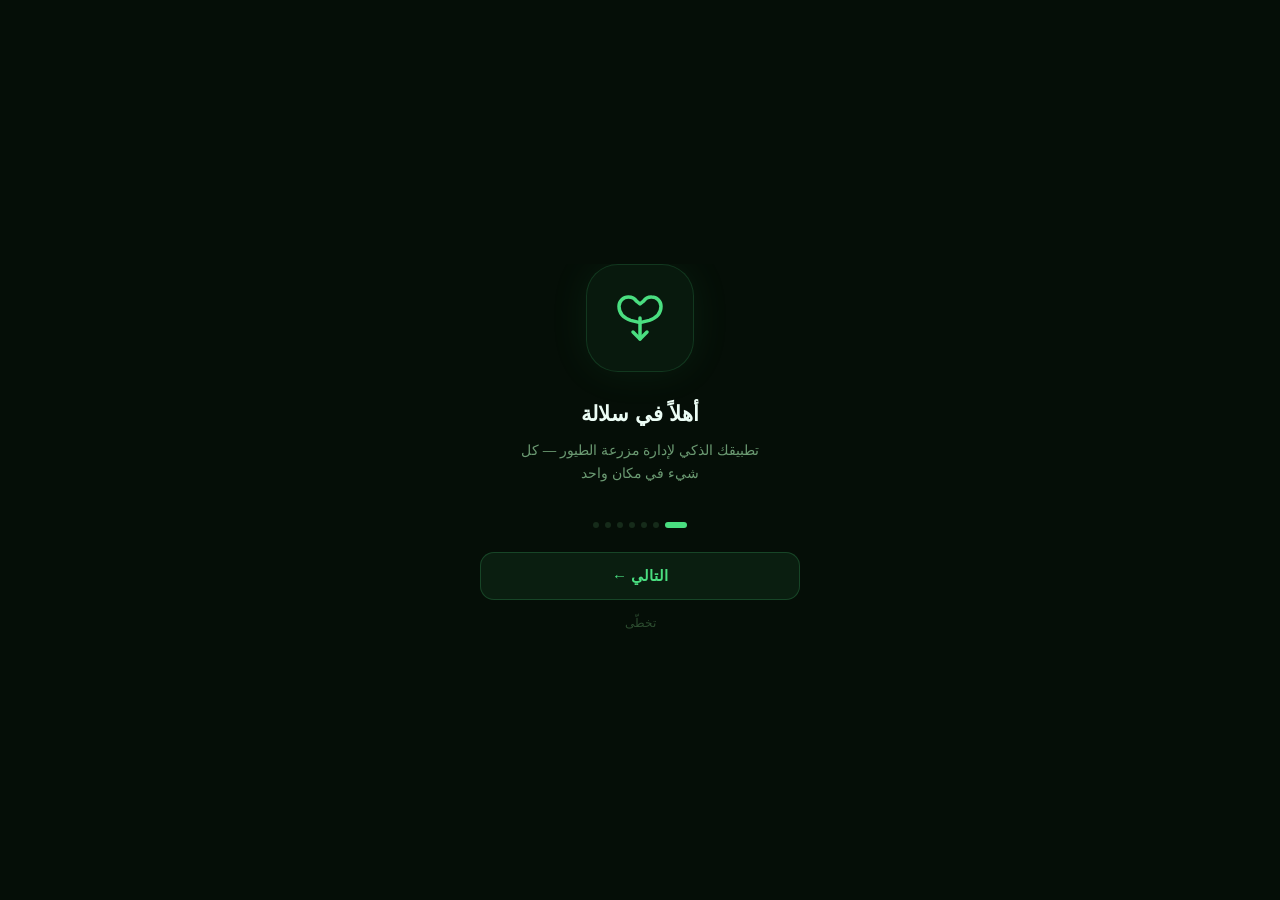
==== index.html @ 95ad8047 "Rename sulala-fixed-15-10.html to index.html" ====
<!DOCTYPE html>
<html dir="rtl" lang="ar">
<head>
<meta charset="UTF-8">
<meta name="viewport" content="width=device-width,initial-scale=1,user-scalable=no,viewport-fit=cover">
<meta name="theme-color" content="#050e07">
<meta name="apple-mobile-web-app-capable" content="yes">
<meta name="apple-mobile-web-app-status-bar-style" content="black-translucent">
<meta name="apple-mobile-web-app-title" content="سلالة">
<link rel="manifest" href="data:application/manifest+json,{%22name%22:%22%D8%B3%D9%84%D8%A7%D9%84%D8%A9%22,%22short_name%22:%22%D8%B3%D9%84%D8%A7%D9%84%D8%A9%22,%22display%22:%22standalone%22,%22background_color%22:%22%23050e07%22,%22theme_color%22:%22%23050e07%22,%22start_url%22:%22.%22}">
<style>html,body{margin:0;overscroll-behavior:none;overflow:hidden}body:not(.light-theme){background:#050e07!important}body.light-theme{background:#f0f7f2!important}</style>
<link rel="apple-touch-icon" href="data:image/svg+xml,<svg xmlns='http://www.w3.org/2000/svg' viewBox='0 0 100 100'><text y='.9em' font-size='90'>🦜</text></svg>">
<style>
/* خط عربي بدون إنترنت — system fonts stack */
@font-face {
  font-family: 'Cairo';
  src: local('Cairo'), local('Noto Kufi Arabic'), local('Geeza Pro'),
       local('Arabic Typesetting'), local('Tahoma'), local('Arial');
  font-weight: 400 900;
}
</style>
<title>🦜 سلالة Pro</title>
<style>
:root{
  --g:#4ade80;--gd:#16a34a;--gdr:#052e16;
  --bg:#050e07;--bg2:#080f09;--bg3:#0a1a0c;--card:#0a150c;
  --brd:#162b1a;--brd2:#1e3f24;
  --txt:#ecfdf5;--txt2:#6b9a72;--txt3:#2d4d30;
  --red:#f87171;--yel:#fbbf24;--ora:#fb923c;--blu:#60a5fa;--pur:#c084fc;--pink:#f472b6;
  --nav-h:72px;--hdr-h:56px;--radius:16px;
  --font:'Cairo','Noto Kufi Arabic','Geeza Pro','Tahoma','Arial',sans-serif;
  --shadow-g: 0 4px 20px rgba(74,222,128,0.08);
  --shadow-card: 0 2px 12px rgba(0,0,0,0.4);
  --ripple-color: rgba(74,222,128,0.18);
}
/* ── LIGHT THEME — Soft Clean Design ── */
body.light-theme{
  --g:#16a34a;--gd:#15803d;--gdr:#dcfce7;
  --bg:#f0f7f2;--bg2:#ffffff;--bg3:#e4f0e8;--card:#ffffff;
  --brd:#c8ddd0;--brd2:#9cbdaa;
  --txt:#0f2414;--txt2:#2d5a3d;--txt3:#6b9a76;
  --yel:#d97706;--red:#dc2626;--blu:#2563eb;
  --shadow-g:0 4px 20px rgba(22,163,74,0.15);
  --shadow-card:0 1px 4px rgba(0,0,0,0.07),0 4px 16px rgba(0,0,0,0.05);
  --ripple-color:rgba(22,163,74,0.15);
  --nav-h:72px;
}

/* ── Scrollbar ── */
body.light-theme ::-webkit-scrollbar-thumb{background:#9cbdaa}

/* ── Select options ── */
body.light-theme select option{background:#ffffff;color:#0f2414}

/* ── Form inputs ── */
body.light-theme .date-display-btn,
body.light-theme .fg input,
body.light-theme .fg select,
body.light-theme .fg textarea,
body.light-theme .custom-select-btn{
  background:#f0f7f2;border-color:#c8ddd0;color:#0f2414;
}
body.light-theme .fg input:focus,
body.light-theme .fg select:focus,
body.light-theme .fg textarea:focus,
body.light-theme .date-display-btn:focus,
body.light-theme .custom-select-btn:focus{
  border-color:#16a34a;box-shadow:0 0 0 3px rgba(22,163,74,0.12);
}
body.light-theme .fg label{color:#15803d;font-weight:800;font-size:12px}

/* ── Modal ── */
body.light-theme #modal{background:#ffffff;border-top:1px solid #c8ddd0}
body.light-theme .modal-drag{background:#9cbdaa}
body.light-theme .modal-title{color:#15803d}
body.light-theme .modal-close-btn{color:#6b9a76}
body.light-theme .form-divider{border-color:#c8ddd0;color:#6b9a76}
body.light-theme .hatch-preview-box{background:#f0fdf4;border-color:#86efac;color:#15803d}

/* ── Bottom Sheet ── */
body.light-theme #bs-sheet{background:#ffffff;border-top:1px solid #c8ddd0}
body.light-theme #bs-handle{background:#9cbdaa}
body.light-theme #bs-title{color:#15803d;border-bottom-color:#e4f0e8}
body.light-theme #bs-list{background:#f8fbf9}
body.light-theme .bs-item{
  border-bottom-color:#e4f0e8;color:#0f2414;
}
body.light-theme .bs-item:hover{background:#f0f7f2}
body.light-theme .bs-item.selected{background:#f0fdf4;color:#15803d;font-weight:800}
body.light-theme .bs-item .bs-check{border-color:#9cbdaa;background:transparent;color:transparent}
body.light-theme .bs-item.selected .bs-check{background:#16a34a;border-color:#16a34a;color:#fff}
body.light-theme .bs-group{color:#6b9a76}
body.light-theme .bs-group::after{background:linear-gradient(to left,transparent,#c8ddd0)}

/* ── Date picker ── */
body.light-theme .date-dropdown{background:#ffffff;border-color:#c8ddd0;box-shadow:0 8px 32px rgba(0,0,0,0.1)}
body.light-theme .dp-days-grid{background:#ffffff}
body.light-theme .date-picker-header{border-color:#e4f0e8}
body.light-theme .dp-month-label{color:#0f2414;font-size:16px;font-weight:800}
body.light-theme .dp-year-label{color:#16a34a}
body.light-theme .dp-segments{border-color:#e4f0e8}
body.light-theme .dp-seg{color:#6b9a76}
body.light-theme .dp-seg.active{color:#16a34a;border-bottom-color:#16a34a}
body.light-theme .dp-weekdays .dp-wd{color:#6b9a76;font-weight:700}
body.light-theme .dp-day{color:#0f2414}
body.light-theme .dp-day:hover{background:#e4f0e8;color:#0f2414}
body.light-theme .dp-day.today{border-color:#16a34a;color:#16a34a;font-weight:800}
body.light-theme .dp-day.selected{background:#16a34a;color:#ffffff;font-weight:900}
body.light-theme .dp-day.other-month{color:#9cbdaa}
body.light-theme .dp-shortcuts{border-color:#e4f0e8}
body.light-theme .dp-shortcut{background:#f0f7f2;color:#15803d;border-color:#c8ddd0;font-weight:700}
body.light-theme .dp-shortcut:hover{background:#dcfce7;border-color:#16a34a}
body.light-theme .dp-scroll-item{color:#0f2414}
body.light-theme .dp-scroll-item:hover{background:#f0f7f2}
body.light-theme .dp-scroll-item.selected{background:#16a34a;color:#ffffff;font-weight:800}
body.light-theme .dp-nav-btn{border-color:#c8ddd0;color:#16a34a;background:#f0f7f2;border-width:1.5px}
body.light-theme .dp-nav-btn:hover{background:#dcfce7;border-color:#16a34a}
body.light-theme input[type=date]{background:#f0f7f2!important;color:#0f2414!important;border-color:#c8ddd0!important}
body.light-theme input[type=date],body.light-theme input[type=number],body.light-theme input[type=time]{color-scheme:light}

/* ── Header ── */
body.light-theme #app-header{
  background:#ffffff;
  border-bottom:1px solid #c8ddd0;
  box-shadow:0 1px 8px rgba(0,0,0,0.06);
}

/* ── Bottom Nav ── */
body.light-theme #bottom-nav{
  background:#ffffff;
  border-top:1px solid #c8ddd0;
  box-shadow:0 -1px 8px rgba(0,0,0,0.05);
}
body.light-theme .nav-btn{color:#6b9a76}
body.light-theme .nav-btn.active{color:#15803d}
body.light-theme .nav-btn .nl{font-size:10px;font-weight:700}
body.light-theme .nav-btn.active .ni-wrap{
  background:#dcfce7;
  box-shadow:0 2px 8px rgba(22,163,74,0.15);
}

/* ── Tabs ── */
body.light-theme .tab-btn{background:#e4f0e8;color:#2d5a3d;border-color:#c8ddd0;border-width:1.5px;font-weight:700}
body.light-theme .tab-btn.active{background:#15803d;border-color:#15803d;color:#ffffff}

/* ── Cards ── */
body.light-theme .health-record,
body.light-theme .reminder-item,
body.light-theme .transaction-item,
body.light-theme .bird-card,
body.light-theme .pair-card{
  background:#ffffff;
  border-color:#c8ddd0;
  box-shadow:0 1px 4px rgba(0,0,0,0.05),0 4px 12px rgba(0,0,0,0.04);
}

/* ── Stat Cards ── */
body.light-theme .stat-card{
  background:#ffffff;
  border:1.5px solid #c8ddd0;
  box-shadow:0 1px 4px rgba(0,0,0,0.06);
}
body.light-theme .stat-card .se svg{opacity:.85}
body.light-theme .stat-card .sv{font-size:24px;font-weight:900}
body.light-theme .stat-card .sl{font-size:11px;font-weight:700;color:#2d5a3d}

/* ── General card ── */
body.light-theme .card{
  background:#ffffff;
  border-color:#c8ddd0;
  box-shadow:0 1px 4px rgba(0,0,0,0.05);
}

/* ── Charts & Genes ── */
body.light-theme .chart-container{background:#ffffff;border-color:#c8ddd0;border-width:1.5px}
body.light-theme .gene-result{background:#ffffff;border-color:#c8ddd0;border-width:1.5px}
body.light-theme .gene-result-row{border-color:#e4f0e8}
body.light-theme .gene-pct-bar{background:#e4f0e8}

/* ── Info blocks ── */
body.light-theme .ib{background:#f0f7f2;border-radius:9px}
body.light-theme .ib .ibl{color:#6b9a76;font-weight:700}
body.light-theme .ib .ibv{font-size:14px;font-weight:800;color:#0f2414}

/* ── Bird card details ── */
body.light-theme .bc-notes{background:#f0f7f2;border-right:3px solid #9cbdaa;color:#2d5a3d}
body.light-theme .bc-name{font-size:18px;font-weight:900;color:#0f2414}
body.light-theme .bc-sub{font-size:12px;color:#6b9a76}
body.light-theme .fin-card{border-color:currentColor;border-width:1.5px}
body.light-theme .pair-card .pair-separator svg path{fill:#9333ea}

/* ── Alert cards ── */
body.light-theme .alert-card{border-width:2px;box-shadow:0 2px 8px rgba(0,0,0,0.07)}
body.light-theme .alert-card .alert-body h3{font-size:14px;font-weight:800}
body.light-theme .alert-card .alert-body p{font-size:12px;font-weight:600}

/* ── Buttons ── */
body.light-theme .btn-secondary{
  background:#f0f7f2;border-color:#c8ddd0;color:#2d5a3d;font-weight:700;
}
body.light-theme .btn-secondary:hover{border-color:#16a34a;color:#15803d;background:#dcfce7}
body.light-theme .btn-primary{font-size:15px;font-weight:900}

/* ── Toast ── */
body.light-theme .toast{
  background:#ffffff;border:1.5px solid #c8ddd0;
  color:#0f2414;box-shadow:0 4px 16px rgba(0,0,0,0.1);
}
body.light-theme .toast.err{background:#fef2f2;border-color:#dc2626;color:#991b1b}
body.light-theme .toast.warn{background:#fffbeb;border-color:#d97706;color:#92400e}

/* ── Splash ── */
body.light-theme #splash{background:radial-gradient(ellipse at 50% 60%,#dcfce7 0%,#f0f7f2 70%)}

/* ── Confirm box ── */
body.light-theme #confirm-box{background:#ffffff;border-color:#fca5a5;border-width:2px;box-shadow:0 8px 32px rgba(0,0,0,0.12)}

/* ── Empty state ── */
body.light-theme .empty-state p{color:#6b9a76;font-size:15px;font-weight:600}

/* ── Section title ── */
body.light-theme .section-title{color:#6b9a76;font-weight:800}

/* ── Badges ── */
body.light-theme .badge{font-weight:800;font-size:12px}

/* ── Transaction items ── */
body.light-theme .tib-title{font-size:14px;font-weight:800;color:#0f2414}
body.light-theme .tib-sub{font-size:12px;font-weight:600;color:#6b9a76}
body.light-theme .rib-title{font-size:14px;font-weight:800;color:#0f2414}
body.light-theme .rib-sub{font-size:12px;font-weight:600;color:#6b9a76}

/* ── Hatch bar ── */
body.light-theme .hatch-bar{background:#f0f7f2;border:1px solid #c8ddd0;border-radius:10px}
body.light-theme .hb-label{color:#2d5a3d}
body.light-theme .hb-track{background:#e4f0e8}

/* ── Market card ── */
body.light-theme #market-list-container > div{color:#6b9a76}

/* ── Pro Modal Light Theme ── */
body.light-theme #modal-pro > div{background:#ffffff!important}
body.light-theme #modal-pro [style*="background:linear-gradient(160deg,#0d2e14"]{background:linear-gradient(160deg,#dcfce7,#f0fdf4)!important}
body.light-theme #modal-pro [style*="background:#0e1a10"]{background:#f0f7f2!important}
body.light-theme #modal-pro [style*="background:#162b1a"]{background:#dcfce7!important}
body.light-theme #modal-pro [style*="background:#1e4a24"]{background:#dcfce7!important}
body.light-theme #modal-pro [style*="background:linear-gradient(135deg,#0d2e14"]{background:linear-gradient(135deg,#f0fdf4,#dcfce7)!important;border-color:#16a34a!important}
body.light-theme #modal-pro [style*="background:linear-gradient(135deg,#1a0f00"]{background:linear-gradient(135deg,#fffbeb,#fef3c7)!important;border-color:#f59e0b99!important}
body.light-theme #modal-pro [style*="background:#2a1800"]{background:#fef3c7!important}
body.light-theme #modal-pro [style*="color:#e2e8e2"]{color:#0f2414!important}
body.light-theme #modal-pro [style*="color:#6b9a72"]{color:#4a7a56!important}
body.light-theme #modal-pro [style*="color:#3a5a3e"]{color:#6b9a76!important}
body.light-theme #modal-pro [style*="flex:1;height:1px;background:#162b1a"]{background:#c8ddd0!important}
body.light-theme #modal-pro #pro-code-input{background:#f0f7f2!important;border-color:#c8ddd0!important;color:#0f2414!important}
body.light-theme #modal-pro [style*="color:#fff;margin:0"]{color:#0f2414!important}
body.light-theme #modal-pro [style*="color:#fff;font-size:14px"]{color:#0f2414!important}
body.light-theme #modal-pro [style*="background:rgba(255,255,255,0.06)"]{background:rgba(0,0,0,0.06)!important}
body.light-theme #modal-pro [style*="color:#888"]{color:#6b9a76!important}

/* ── Fix hardcoded dark backgrounds ── */
body.light-theme .alert-card.red{background:#fff5f5;border-color:#fca5a5}
body.light-theme .alert-card.yel{background:#fffbeb;border-color:#fcd34d}
body.light-theme .alert-card.blu{background:#eff6ff;border-color:#93c5fd}
body.light-theme .btn-info{background:#eff6ff;border-color:#93c5fd;color:#1d4ed8}
body.light-theme #modal{background:#ffffff!important}
body.light-theme #bs-sheet{background:#ffffff!important}
body.light-theme .custom-select-btn{background:#f0f7f2!important;border-color:#c8ddd0!important;color:#0f2414!important}
body.light-theme .toast{background:#ffffff!important;border-color:#c8ddd0!important;color:#0f2414!important}
body.light-theme .toast.warn{background:#fffbeb!important;border-color:#d97706!important;color:#92400e!important}
body.light-theme .toast.err{background:#fef2f2!important;border-color:#dc2626!important;color:#991b1b!important}
body.light-theme .hatch-preview-box{background:#f0fdf4!important;border-color:#86efac!important;color:#15803d!important}

/* ── Search input ── */
body.light-theme #bird-search-input{background:#ffffff!important;border-color:#c8ddd0!important;color:#0f2414!important}
body.light-theme #bird-search-input::placeholder{color:#9cbdaa}

/* ── Sort button ── */
body.light-theme .sort-btn,
body.light-theme [style*="background:linear-gradient(135deg,#0a150c"]{background:linear-gradient(135deg,#f0f7f2,#ffffff)!important;border-color:#c8ddd0!important;color:#2d5a3d!important}

/* ── Finance cards ── */
body.light-theme .fin-card[style*="#051a09"]{background:#f0fdf4!important}
body.light-theme .fin-card[style*="#1a0505"]{background:#fef2f2!important}

/* ── Gene species buttons ── */
body.light-theme .gene-species-btn{background:#ffffff!important;border-color:#c8ddd0!important;color:#2d5a3d!important}

/* ── Badge tame bg ── */
body.light-theme .badge[style*="#0a0a1a"]{background:#f0f7f2!important}

/* ── Pro modal inner ── */
body.light-theme [style*="background:#0a0f0b"]{background:#ffffff!important}
body.light-theme [style*="background:#0e1a10"]{background:#f0f7f2!important}
body.light-theme [style*="background:#0e1a10"]{border-color:#c8ddd0!important}
body.light-theme [style*="background:linear-gradient(160deg,#0d2e14"]{background:linear-gradient(160deg,#dcfce7,#f0fdf4)!important}
body.light-theme [style*="background:linear-gradient(135deg,#0d2e14,#0f3818);border:2px solid #4ade80"]{background:linear-gradient(135deg,#dcfce7,#f0fdf4)!important}

/* ── Settings theme toggle cards ── */
body.light-theme [style*="background:linear-gradient(135deg,#0a150c,#0c1a0e)"]{background:linear-gradient(135deg,#f0f7f2,#ffffff)!important;border-color:#c8ddd0!important}

/* ── html element bg ── */
body.light-theme ~ html,
html:has(body.light-theme){background:#f0f7f2!important}

/* ── Scrollbar ── */
body.light-theme ::-webkit-scrollbar-thumb{background:#a89880}

/* ── Select options ── */
body.light-theme select option{background:#fffef9;color:#1a1612}

/* ── Form fields ── */
body.light-theme .date-display-btn,
body.light-theme .fg input,
body.light-theme .fg select,
body.light-theme .fg textarea,
body.light-theme .custom-select-btn{
  background:#fffef9!important;
  color:#1a1612!important;
  border-color:#c8bfa8!important;
  border-width:1.5px!important;
  box-shadow:0 1px 4px rgba(0,0,0,0.08)!important;
  font-size:15px!important;
}
body.light-theme .fg input:focus,
body.light-theme .fg select:focus,
body.light-theme .fg textarea:focus,
body.light-theme .date-display-btn:focus,
body.light-theme .custom-select-btn:focus{
  border-color:#059669!important;
  box-shadow:0 0 0 3px rgba(5,150,105,0.18)!important;
}
body.light-theme .fg label{color:#047857;font-weight:800;font-size:12px}

/* ── Modal ── */
body.light-theme #modal{
  background:#faf7f2;
  border:1.5px solid #c8bfa8;
  box-shadow:0 -8px 40px rgba(0,0,0,0.14);
}
body.light-theme .modal-drag{background:#c8bfa8}
body.light-theme .modal-title{color:#047857}
body.light-theme .modal-close-btn{color:#7a6a58}
body.light-theme .form-divider{border-color:#c8bfa8;color:#7a6a58}
body.light-theme .hatch-preview-box{background:#ecfdf5;border-color:#6ee7b7;color:#047857}

/* ── Bottom Sheet ── */
body.light-theme #bs-sheet{
  background:#faf7f2;
  box-shadow:0 -8px 40px rgba(0,0,0,0.16);
  border-top:1.5px solid #c8bfa8;
}
body.light-theme #bs-handle{background:#c8bfa8}
body.light-theme #bs-title{color:#047857;border-bottom-color:#ede8df}
body.light-theme #bs-list{background:#faf7f2}

/* ── Bottom Sheet items ── */
body.light-theme .bs-item{
  background:#fffef9;
  color:#1a1612;
  border-color:#c8bfa8;
  border-width:1.5px;
  box-shadow:0 1px 4px rgba(0,0,0,0.07);
}
body.light-theme .bs-item:hover{
  background:#f5f0e8;
  border-color:#a89880;
  box-shadow:0 2px 8px rgba(0,0,0,0.10);
  transform:translateY(-1px);
}
body.light-theme .bs-item.selected{
  background:#ecfdf5;
  border-color:#059669;
  border-width:2px;
  color:#065f46;
  box-shadow:0 0 0 1px rgba(5,150,105,0.2), 0 4px 12px rgba(5,150,105,0.12);
}
body.light-theme .bs-item .bs-check{border-color:#a89880;background:transparent;color:transparent}
body.light-theme .bs-item.selected .bs-check{background:#059669;border-color:#059669;color:#fff}
body.light-theme .bs-group{color:#7a6a58}
body.light-theme .bs-group::after{background:linear-gradient(to left,transparent,#c8bfa8)}

/* ── Date Dropdown ── */
body.light-theme .date-dropdown{
  background:#fffef9;
  border:1.5px solid #c8bfa8;
  box-shadow:0 8px 32px rgba(0,0,0,0.14), 0 2px 8px rgba(0,0,0,0.08);
  border-radius:16px;
}
body.light-theme .dp-days-grid{background:#fffef9}
body.light-theme .date-picker-header{border-color:#ede8df}
body.light-theme .dp-month-label{color:#1a1612;font-size:16px;font-weight:800}
body.light-theme .dp-year-label{color:#059669}
body.light-theme .dp-segments{border-color:#ede8df}
body.light-theme .dp-seg{color:#7a6a58}
body.light-theme .dp-seg.active{color:#059669;border-bottom-color:#059669}
body.light-theme .dp-weekdays .dp-wd{color:#7a6a58;font-weight:700}
body.light-theme .dp-day{color:#1a1612;font-size:15px}
body.light-theme .dp-day:hover{background:#ede8df;color:#1a1612}
body.light-theme .dp-day.today{border-color:#059669;color:#059669;font-weight:800}
body.light-theme .dp-day.selected{background:#059669;color:#ffffff;font-weight:900}
body.light-theme .dp-day.other-month{color:#c8bfa8}
body.light-theme .dp-shortcuts{border-color:#ede8df}
body.light-theme .dp-shortcut{background:#f5f0e8;color:#047857;border-color:#c8bfa8;font-weight:700}
body.light-theme .dp-shortcut:hover{background:#ecfdf5;border-color:#059669}
body.light-theme .dp-scroll-item{color:#1a1612;font-size:15px}
body.light-theme .dp-scroll-item:hover{background:#f5f0e8;color:#1a1612}
body.light-theme .dp-scroll-item.selected{background:#059669;color:#ffffff;font-weight:800}
body.light-theme .dp-nav-btn{border-color:#c8bfa8;color:#059669;background:#f5f0e8;border-width:1.5px}
body.light-theme .dp-nav-btn:hover{background:#ecfdf5;border-color:#059669}

/* ── Input date ── */
body.light-theme input[type=date]{background:#fffef9!important;color:#1a1612!important;border-color:#c8bfa8!important}

/* ── Header & Nav ── */
body.light-theme #app-header{
  background:#fffef9;
  box-shadow:0 2px 0 #c8bfa8, 0 2px 8px rgba(0,0,0,0.06);
  border-bottom:1.5px solid #c8bfa8;
}
body.light-theme #bottom-nav{
  background:#fffef9;
  border-top:1.5px solid #c8bfa8;
  box-shadow:0 -4px 20px rgba(0,0,0,0.08);
}
body.light-theme .nav-btn{color:#7a6a58}
body.light-theme .nav-btn.active{color:#047857}
body.light-theme .nav-btn .nl{font-size:10px;font-weight:700}
body.light-theme .nav-btn.active .ni-wrap{
  background:linear-gradient(135deg,#d1fae5,#a7f3d0);
  box-shadow:0 2px 10px rgba(5,150,105,0.25);
}

/* ── Tabs ── */
body.light-theme .tab-btn{background:#ede8df;color:#4a3f30;border-color:#c8bfa8;border-width:1.5px;font-weight:700}
body.light-theme .tab-btn.active{background:#047857;border-color:#047857;color:#ffffff}

/* ── Cards — حدود واضحة وظل خفيف ── */
body.light-theme .health-record,
body.light-theme .reminder-item,
body.light-theme .transaction-item,
body.light-theme .bird-card,
body.light-theme .pair-card{
  background:#fffef9;
  border-color:#c8bfa8;
  border-width:1.5px;
  box-shadow:0 2px 8px rgba(0,0,0,0.07), 0 1px 3px rgba(0,0,0,0.05);
}
body.light-theme .stat-card{
  background:#fffef9;border-color:#c8bfa8;
  border-width:1.5px;
  box-shadow:0 2px 8px rgba(0,0,0,0.08);
}
body.light-theme .stat-card .sv{font-size:24px}
body.light-theme .stat-card .sl{font-size:11px;font-weight:700;color:#4a3f30}
body.light-theme .chart-container{background:#fffef9;border-color:#c8bfa8;border-width:1.5px}
body.light-theme .gene-result{background:#fffef9;border-color:#c8bfa8;border-width:1.5px}
body.light-theme .gene-result-row{border-color:#ede8df}
body.light-theme .gene-pct-bar{background:#ede8df}
body.light-theme .ib{background:#f5f0e8;border-radius:9px}
body.light-theme .ib .ibl{color:#7a6a58;font-weight:700}
body.light-theme .ib .ibv{font-size:14px;font-weight:800}
body.light-theme .bc-notes{background:#f5f0e8;border-right:3px solid #c8bfa8;color:#4a3f30}
body.light-theme .fin-card{border-color:currentColor;border-width:1.5px}
body.light-theme .pair-card .pair-separator svg path{fill:#9333ea}
body.light-theme .bc-name{font-size:18px;font-weight:900}
body.light-theme .bc-sub{font-size:12px}

/* ── Alert cards ── */
body.light-theme .alert-card{border-width:2px;box-shadow:0 2px 8px rgba(0,0,0,0.08)}
body.light-theme .alert-card .alert-body h3{font-size:14px;font-weight:800}
body.light-theme .alert-card .alert-body p{font-size:12px;font-weight:600}

/* ── Buttons ── */
body.light-theme .btn-secondary{
  background:#f5f0e8;border-color:#c8bfa8;
  color:#4a3f30;border-width:1.5px;font-weight:700;
}
body.light-theme .btn-secondary:hover{border-color:#059669;color:#047857;background:#ecfdf5}
body.light-theme .btn-primary{font-size:15px;font-weight:900}

/* ── Toast ── */
body.light-theme .toast{
  background:#ecfdf5;border-color:#059669;border-width:2px;
  color:#065f46;font-size:14px;font-weight:800;
  box-shadow:0 4px 16px rgba(0,0,0,0.12);
}
body.light-theme .toast.err{background:#fef2f2;border-color:#dc2626;color:#991b1b}
body.light-theme .toast.warn{background:#fffbeb;border-color:#d97706;color:#92400e}

/* ── Splash ── */
body.light-theme #splash{background:radial-gradient(ellipse at 50% 60%,#d1fae5 0%,#f5f0e8 70%)}

/* ── Confirm box ── */
body.light-theme #confirm-box{background:#fffef9;border-color:#fca5a5;border-width:2px;box-shadow:0 8px 32px rgba(0,0,0,0.16)}

/* ── Empty state ── */
body.light-theme .empty-state p{color:#7a6a58;font-size:15px;font-weight:600}

/* ── Section titles ── */
body.light-theme .section-title{color:#7a6a58;font-weight:800}

/* ── Badge ── */
body.light-theme .badge{font-weight:800;font-size:12px}

/* ── نص عام أكبر حجماً ── */
body.light-theme .tib-title{font-size:14px;font-weight:800}
body.light-theme .tib-sub{font-size:12px;font-weight:600}
body.light-theme .rib-title{font-size:14px;font-weight:800}
body.light-theme .rib-sub{font-size:12px;font-weight:600}
body.light-theme #hdr-settings-btn{background:rgba(21,128,61,.1)!important;border-color:rgba(21,128,61,.25)!important}
body.light-theme #enc-result>div,
body.light-theme #enc-compare-result>div:first-child{background:#ffffff!important;border-color:#c8ddd088!important}
body.light-theme #page-encyclopedia>div>div:first-child button{
  color:#2d5a3d!important;
}
body.light-theme #page-encyclopedia>div>div:first-child button:not([style*="linear-gradient"]){
  background:#e8f5ee!important;border-color:#c8ddd0!important;color:#2d5a3d!important;
}
body.light-theme #enc-result [style*="background:#0c1a0e"],
body.light-theme #enc-compare-result [style*="background:#0c1a0e"],
body.light-theme #enc-compare-output [style*="background:#0c1a0e"]{background:#f0f9f4!important}
body.light-theme #enc-result [style*="background:#091509"],
body.light-theme #enc-compare-output [style*="background:#091509"]{background:#e8f5ee!important}
*{box-sizing:border-box;margin:0;padding:0;-webkit-tap-highlight-color:transparent}
html,body{height:100%;overflow:hidden;font-family:var(--font);background:var(--bg);color:var(--txt);direction:rtl}
::-webkit-scrollbar{width:4px}::-webkit-scrollbar-thumb{background:var(--brd2);border-radius:2px}
select option{background:#0a1a0c;color:#e2e8e2;padding:10px}
input[type=date],input[type=number],input[type=time]{color-scheme:dark}

/* ── RIPPLE EFFECT ── */
.ripple-host{position:relative;overflow:hidden}
.ripple-host .ripple-wave{
  position:absolute;border-radius:50%;
  background:var(--ripple-color);
  transform:scale(0);
  animation:ripple-anim .55s ease-out forwards;
  pointer-events:none;
}
@keyframes slideUp{from{transform:translateY(100%)}to{transform:translateY(0)}}
@keyframes slideDown{from{transform:translateY(0)}to{transform:translateY(100%)}}
@keyframes fadeIn{from{opacity:0}to{opacity:1}}
@keyframes fadeOut{from{opacity:1}to{opacity:0}}
@keyframes ripple-anim{
  to{transform:scale(1.2);opacity:0}
}
.nav-btn .ripple-wave{
  animation:ripple-nav .3s ease-out forwards;
}
@keyframes ripple-nav{
  to{transform:scale(0.8);opacity:0}
}

/* ── CUSTOM DATE PICKER ── */
.date-picker-wrap{position:relative;width:100%}
.date-display-btn{
  background:#0a1a0c;border:1px solid #1e3f24;border-radius:12px;
  color:#e2e8e2;padding:11px 13px;font-size:14px;font-family:var(--font);
  width:100%;text-align:right;cursor:pointer;
  display:flex;align-items:center;justify-content:space-between;
  transition:border-color .2s,box-shadow .2s;
  position:relative;overflow:hidden;
}
.date-display-btn:focus,.date-display-btn:active{
  border-color:var(--g);box-shadow:0 0 0 3px rgba(74,222,128,.14);outline:none
}
.date-display-btn .date-icon{
  font-size:16px;flex-shrink:0;margin-right:6px;
  background:linear-gradient(135deg,#4ade8033,#16a34a22);
  border-radius:8px;padding:3px 5px;
}
.date-display-btn .date-val{flex:1;text-align:right}
.date-display-btn .date-arrow{color:var(--g);font-size:11px;margin-left:4px;transition:transform .2s}

/* Date Dropdown Panel */
.date-dropdown{
  position:absolute;top:calc(100% + 6px);right:0;left:0;
  background:#080f09;border:1px solid #1e3f24;border-radius:16px;
  z-index:600;overflow:hidden;
  box-shadow:0 12px 40px rgba(0,0,0,0.7),0 0 0 1px rgba(74,222,128,0.06);
  animation:dd-in .18s cubic-bezier(.4,0,.2,1) forwards;
}
@keyframes dd-in{from{opacity:0;transform:translateY(-6px) scale(.98)}to{opacity:1;transform:none}}

.date-picker-header{
  display:flex;align-items:center;justify-content:space-between;
  padding:12px 14px;border-bottom:1px solid #162b1a;
}
.dp-nav-btn{
  background:none;border:1px solid #1e3f24;border-radius:8px;color:var(--g);
  cursor:pointer;width:32px;height:32px;display:flex;align-items:center;justify-content:center;
  font-size:14px;font-family:var(--font);transition:background .15s,border-color .15s;
  position:relative;overflow:hidden;
}
.dp-nav-btn:hover{background:#0e2a12;border-color:var(--g)}
.dp-month-label{font-size:14px;font-weight:800;color:var(--txt);letter-spacing:.5px}
.dp-year-label{font-size:12px;color:var(--g);font-weight:700;margin-top:1px}

/* Segmented picker inside dropdown */
.dp-segments{display:flex;border-bottom:1px solid #162b1a}
.dp-seg{flex:1;padding:10px 6px;font-size:12px;font-weight:700;color:var(--txt3);
  text-align:center;cursor:pointer;border-bottom:2px solid transparent;transition:all .15s}
.dp-seg.active{color:var(--g);border-bottom-color:var(--g)}

/* Days grid */
.dp-days-grid{padding:8px 10px 12px}
.dp-weekdays{display:grid;grid-template-columns:repeat(7,1fr);gap:2px;margin-bottom:4px}
.dp-wd{font-size:9px;font-weight:800;color:var(--txt3);text-align:center;padding:4px 0;letter-spacing:.3px}
.dp-days{display:grid;grid-template-columns:repeat(7,1fr);gap:2px}
.dp-day{
  aspect-ratio:1;display:flex;align-items:center;justify-content:center;
  font-size:13px;font-weight:600;border-radius:10px;cursor:pointer;
  color:var(--txt2);transition:background .12s,color .12s;
  border:1px solid transparent;position:relative;overflow:hidden;
}
.dp-day:hover{background:#0e2a12;color:var(--txt)}
.dp-day.today{border-color:#1e3f24;color:var(--g)}
.dp-day.selected{background:var(--g);color:#000;font-weight:900;border-color:var(--g)}
.dp-day.other-month{opacity:.3}
.dp-day.disabled{opacity:.2;cursor:not-allowed}

/* Quick date shortcuts */
.dp-shortcuts{display:flex;gap:6px;padding:8px 10px;border-top:1px solid #162b1a;flex-wrap:wrap}
.dp-shortcut{background:#0e2a12;border:1px solid #1e3f24;border-radius:8px;
  color:var(--g);font-size:11px;font-weight:700;padding:5px 10px;cursor:pointer;
  font-family:var(--font);transition:all .15s;position:relative;overflow:hidden;}
.dp-shortcut:hover{background:#16a34a22;border-color:var(--g)}

/* Month/Year scroll pickers */
.dp-scroll-pick{display:flex;gap:4px;padding:10px}
.dp-scroll-col{flex:1;max-height:180px;overflow-y:auto;display:flex;flex-direction:column;gap:2px}
.dp-scroll-col::-webkit-scrollbar{width:3px}
.dp-scroll-col::-webkit-scrollbar-thumb{background:var(--brd2);border-radius:2px}
.dp-scroll-item{
  padding:9px 12px;border-radius:10px;font-size:13px;font-weight:600;
  color:var(--txt2);cursor:pointer;text-align:center;transition:background .12s;
  border:1px solid transparent;
}
.dp-scroll-item:hover{background:#0e2a12;color:var(--txt)}
.dp-scroll-item.selected{background:var(--g);color:#000;font-weight:900;border-color:var(--g)}

/* ── SELECT احترافي ── */
select{
  appearance:none;-webkit-appearance:none;
  background-color:#0a1a0c;
  background-image:url("data:image/svg+xml,%3Csvg xmlns='http://www.w3.org/2000/svg' width='16' height='16' viewBox='0 0 24 24' fill='none' stroke='%234ade80' stroke-width='2.5' stroke-linecap='round' stroke-linejoin='round'%3E%3Cpolyline points='6 9 12 15 18 9'%3E%3C/polyline%3E%3C/svg%3E");
  background-repeat:no-repeat;
  background-position:left 10px center;
  padding-left:34px !important;
  border:1px solid #1e3f24;
  border-radius:12px;
  color:#e2e8e2;
  font-size:14px !important;
  font-family:var(--font);
  cursor:pointer;
  transition:border-color .2s, box-shadow .2s;
}
select:focus{
  border-color:var(--g);
  box-shadow:0 0 0 3px rgba(74,222,128,.14);
  outline:none;
}
select:active{border-color:var(--g)}

/* ── DATE INPUT - نخفيه ونستبدله بـ Custom Picker ── */
input[type=date]{
  background-color:#0a1a0c;
  background-image:url("data:image/svg+xml,%3Csvg xmlns='http://www.w3.org/2000/svg' width='16' height='16' viewBox='0 0 24 24' fill='none' stroke='%234ade80' stroke-width='2' stroke-linecap='round' stroke-linejoin='round'%3E%3Crect x='3' y='4' width='18' height='18' rx='2' ry='2'%3E%3C/rect%3E%3Cline x1='16' y1='2' x2='16' y2='6'%3E%3C/line%3E%3Cline x1='8' y1='2' x2='8' y2='6'%3E%3C/line%3E%3Cline x1='3' y1='10' x2='21' y2='10'%3E%3C/line%3E%3C/svg%3E");
  background-repeat:no-repeat;
  background-position:left 10px center;
  padding-left:34px !important;
  border:1px solid #1e3f24;
  border-radius:12px;
  color:#e2e8e2;
  font-size:14px !important;
  font-family:var(--font);
  cursor:pointer;
  transition:border-color .2s, box-shadow .2s;
}
input[type=date]:focus{
  border-color:var(--g);
  box-shadow:0 0 0 3px rgba(74,222,128,.14);
  outline:none;
}
input[type=date]::-webkit-calendar-picker-indicator{
  filter:invert(1) sepia(1) saturate(2) hue-rotate(90deg);
  opacity:.7;
  cursor:pointer;
}

/* ── تكبير labels وتحسين inputs عموماً ── */
.fg label{font-size:12px;font-weight:800;color:var(--g);text-transform:uppercase;letter-spacing:.5px}
.fg input,.fg select,.fg textarea{
  background:#0a1a0c;
  border:1px solid #1e3f24;
  border-radius:12px;
  color:#e2e8e2;
  padding:11px 13px;
  font-size:14px;
  outline:none;
  font-family:var(--font);
  width:100%;
  transition:border-color .2s, box-shadow .2s;
}
.fg input:focus,.fg select:focus,.fg textarea:focus{
  border-color:var(--g);
  box-shadow:0 0 0 3px rgba(74,222,128,.14);
}

/* ── SPLASH SCREEN ── */
#splash{
  position:fixed;inset:0;z-index:9999;
  background:radial-gradient(ellipse at 50% 60%, #0a2010 0%, #050e07 70%);
  display:flex;flex-direction:column;align-items:center;justify-content:center;gap:0;
  transition:opacity 0.45s ease, transform 0.45s ease;
  will-change:opacity,transform;
}
#splash.hide{opacity:0;transform:scale(1.03);pointer-events:none;}

.splash-glow{
  position:absolute;
  width:320px;height:320px;
  border-radius:50%;
  background:radial-gradient(circle, #4ade8022 0%, transparent 70%);
  animation:splash-pulse 2.5s ease-in-out infinite;
}
@keyframes splash-pulse{
  0%,100%{transform:scale(1);opacity:.6}
  50%{transform:scale(1.15);opacity:1}
}

.splash-icon{
  font-size:82px;
  margin-bottom:18px;
  animation:splash-float 3s ease-in-out infinite;
  position:relative;z-index:1;
  filter:drop-shadow(0 0 24px #4ade8077);
}
@keyframes splash-float{
  0%,100%{transform:translateY(0px)}
  50%{transform:translateY(-8px)}
}

.splash-app-name{
  font-size:36px;font-weight:900;
  background:linear-gradient(135deg,#4ade80,#86efac,#4ade80);
  background-size:200% auto;
  -webkit-background-clip:text;-webkit-text-fill-color:transparent;background-clip:text;
  animation:splash-shimmer 2s linear infinite;
  position:relative;z-index:1;
  letter-spacing:2px;
}
@keyframes splash-shimmer{
  0%{background-position:0% center}
  100%{background-position:200% center}
}

.splash-tagline{
  font-size:13px;color:#6b9a72;margin-top:6px;
  letter-spacing:1px;font-weight:600;
  position:relative;z-index:1;
}

.splash-divider{
  width:60px;height:2px;
  background:linear-gradient(90deg,transparent,#4ade8066,transparent);
  margin:20px 0 16px;
  border-radius:2px;
  position:relative;z-index:1;
}

.splash-sub{
  font-size:11px;color:#2d4d30;
  letter-spacing:.8px;text-transform:uppercase;font-weight:700;
  position:relative;z-index:1;
}

.splash-loader{
  position:absolute;bottom:60px;
  display:flex;gap:7px;align-items:center;
}
.splash-dot{
  width:7px;height:7px;border-radius:50%;
  background:#4ade80;
  animation:splash-dots .8s ease-in-out infinite;
}
.splash-dot:nth-child(1){animation-delay:0s}
.splash-dot:nth-child(2){animation-delay:.15s;background:#86efac}
.splash-dot:nth-child(3){animation-delay:.3s;background:#bbf7d0}
@keyframes splash-dots{
  0%,80%,100%{transform:scale(.5);opacity:.3}
  40%{transform:scale(1);opacity:1}
}

.splash-version{
  position:absolute;bottom:26px;
  font-size:10px;color:#1a341f;
  font-weight:600;letter-spacing:.5px;
}

/* ── SMOOTH BASE ── */
*{-webkit-overflow-scrolling:touch}
html{scroll-behavior:smooth}

/* ── APP SHELL ── */
#app{display:flex;flex-direction:column;height:100%;height:100dvh;padding-bottom:var(--nav-h)}
#app-header{
  display:flex;align-items:center;justify-content:space-between;
  padding:env(safe-area-inset-top,12px) 16px 0 16px;
  height:calc(var(--hdr-h) + env(safe-area-inset-top,12px));
  background:var(--bg2);border-bottom:1px solid var(--brd);
  flex-shrink:0;gap:8px;
  box-shadow:0 2px 12px rgba(0,0,0,0.3);
  transition:background .3s,border-color .3s;
}
#app-header h1{font-size:17px;font-weight:900;color:var(--g);white-space:nowrap;overflow:hidden;text-overflow:ellipsis;max-width:160px;transition:color .3s}
.hdr-btns{display:flex;gap:6px;align-items:center}
#hdr-icon{transition:background .3s}
#pro-badge,#free-badge{flex-shrink:0}
#app-main{flex:1;overflow:hidden;position:relative}
.page{
  position:absolute;inset:0;
  overflow-y:auto;
  padding:14px 14px calc(var(--nav-h) + 14px);
  display:none;
  scroll-behavior:smooth;
  overscroll-behavior:contain;
}
.page.active{
  display:block;
  animation:page-in .2s cubic-bezier(.4,0,.2,1) forwards;
}
@keyframes page-in{
  from{opacity:0;transform:translateY(6px)}
  to{opacity:1;transform:translateY(0)}
}
/* ── NAV GRID 2×4 ── */
:root{--nav-h:72px;}
body.light-theme{--nav-h:72px;}
#bottom-nav{
  height:calc(var(--nav-h) + env(safe-area-inset-bottom,0px));
  background:var(--bg2);
  border-top:1px solid var(--brd);
  display:flex;
  flex-direction:row;
  align-items:stretch;
  flex-shrink:0;
  position:fixed;
  bottom:0;left:0;right:0;
  z-index:100;
  direction:rtl;
  box-shadow:0 -2px 16px rgba(0,0,0,0.4);
  padding:0;
  padding-bottom:env(safe-area-inset-bottom,0px);
  width:100%;
  box-sizing:border-box;
  transition:background .3s,border-color .3s;
}
.nav-row{display:contents;}
.nav-btn{
  flex:1 1 0%;
  height:var(--nav-h);
  display:flex;flex-direction:column;align-items:center;justify-content:center;gap:4px;
  background:transparent;border:none;border-radius:0;
  color:var(--txt3);cursor:pointer;font-family:var(--font);
  transition:color .2s;
  padding:8px 2px;position:relative;
  -webkit-tap-highlight-color:transparent;
  user-select:none;
  min-width:0;overflow:hidden;
  box-sizing:border-box;
}
.nav-btn .ni-wrap{
  width:30px;height:30px;flex-shrink:0;
  display:flex;align-items:center;justify-content:center;
  border-radius:8px;
  transition:background .2s,box-shadow .2s;
}
.nav-btn svg{width:22px;height:22px;transition:all .2s;stroke:currentColor;fill:none;stroke-width:1.7;stroke-linecap:round;stroke-linejoin:round}
.nav-btn .nl{font-size:10px;font-weight:700;letter-spacing:.1px;transition:color .2s;white-space:nowrap;overflow:visible;text-overflow:clip;}
.nav-btn.active{color:var(--g);}
.nav-btn.active .ni-wrap{background:rgba(74,222,128,.12);box-shadow:0 0 8px rgba(74,222,128,.2);}
.nav-btn.active svg{stroke:var(--g);filter:drop-shadow(0 0 4px rgba(74,222,128,.5))}
.nav-btn:active{opacity:.7}
/* indicator خط أعلى الزر النشط */
.nav-btn.active::before{
  content:'';position:absolute;top:0;left:20%;right:20%;
  height:2px;border-radius:0 0 2px 2px;
  background:var(--g);
  box-shadow:0 0 6px rgba(74,222,128,.6);
}
/* light theme */
body.light-theme .nav-btn{color:#9cbdaa}
body.light-theme .nav-btn.active{color:#15803d}
body.light-theme .nav-btn.active .ni-wrap{background:rgba(22,163,74,.1)}
body.light-theme #bottom-nav{background:#fff;border-color:#c8ddd0}
body.light-theme .nav-btn .nl{font-size:10px;font-weight:700;overflow:visible}

/* ── قائمة المزيد (More Menu) ── */
#more-menu-overlay{
  position:fixed;inset:0;z-index:8999;
  background:rgba(0,0,0,0);
  pointer-events:none;
  transition:background .2s;
}
#more-menu-overlay.open{background:rgba(0,0,0,0.5);pointer-events:all;}
#more-menu-sheet{
  position:fixed;bottom:var(--nav-h);left:0;right:0;z-index:9000;
  background:var(--bg2);
  border-top:1px solid var(--brd);
  border-radius:20px 20px 0 0;
  padding:12px 12px calc(8px);
  direction:rtl;
  transform:translateY(110%);
  transition:transform .25s cubic-bezier(.4,0,.2,1);
  box-shadow:0 -4px 30px rgba(0,0,0,0.5);
  visibility:hidden;
}
#more-menu-sheet.open{transform:translateY(0);visibility:visible;}
.more-menu-handle{width:36px;height:3px;border-radius:3px;background:var(--brd2);margin:0 auto 14px;}
.more-menu-grid{display:grid;grid-template-columns:repeat(3,1fr);gap:8px;}
.more-btn{
  display:flex;flex-direction:column;align-items:center;justify-content:center;gap:6px;
  background:var(--bg3);border:1px solid var(--brd);border-radius:14px;
  padding:14px 8px;cursor:pointer;font-family:var(--font);
  color:var(--txt2);transition:all .18s;
  -webkit-tap-highlight-color:transparent;
}
.more-btn:active{transform:scale(.94);opacity:.8}
.more-btn svg{width:22px;height:22px;stroke:currentColor;fill:none;stroke-width:1.7;stroke-linecap:round;stroke-linejoin:round;transition:stroke .2s}
.more-btn .mb-label{font-size:12px;font-weight:800;}
.more-btn.active{color:var(--g);border-color:rgba(74,222,128,.3);background:rgba(74,222,128,.08);}
body.light-theme .more-btn{background:#f0f7f2;border-color:#c8ddd0;color:#2d5a3d}
body.light-theme #more-menu-sheet{background:#fff;border-color:#c8ddd0}

/* ── BUTTONS ── */
.btn{
  font-family:var(--font);border:none;border-radius:12px;cursor:pointer;font-weight:700;
  transition:all .2s cubic-bezier(.4,0,.2,1);
  display:inline-flex;align-items:center;gap:5px;justify-content:center;
  position:relative;overflow:hidden;
  -webkit-tap-highlight-color:transparent;
  user-select:none;
}
.btn:active{transform:scale(.94);opacity:.88}
.btn-primary{
  background:linear-gradient(135deg,var(--gd),var(--g));color:#000;padding:11px 18px;font-size:14px;
  box-shadow:0 4px 16px rgba(74,222,128,.22),0 1px 4px rgba(0,0,0,.4);
}
.btn-primary:hover{box-shadow:0 6px 24px rgba(74,222,128,.32),0 2px 8px rgba(0,0,0,.5)}
.btn-primary:active{opacity:.9;box-shadow:0 2px 8px rgba(74,222,128,.15)}
.btn-secondary{
  background:var(--bg2);border:1px solid var(--brd2);color:var(--txt2);padding:9px 14px;font-size:13px;
  box-shadow:0 2px 8px rgba(0,0,0,.3);
}
.btn-secondary:hover{border-color:var(--g)55;color:var(--txt)}
.btn-secondary:active{background:var(--brd)}
.btn-sm{padding:6px 10px;font-size:12px;border-radius:9px}
.btn-danger{background:#1e0505;border:1px solid var(--red)44;color:var(--red);box-shadow:0 2px 8px rgba(248,113,113,.08)}
.btn-danger:hover{background:#2a0808;box-shadow:0 4px 12px rgba(248,113,113,.15)}
.btn-warn{background:#1a0f00;border:1px solid var(--yel)44;color:var(--yel);box-shadow:0 2px 8px rgba(251,191,36,.08)}
.btn-info{background:#060e1e;border:1px solid var(--blu)44;color:var(--blu);box-shadow:0 2px 8px rgba(96,165,250,.08)}
.btn-pur{background:#120820;border:1px solid var(--pur)44;color:var(--pur);box-shadow:0 2px 8px rgba(192,132,252,.08)}
.btn-block{width:100%;justify-content:center;padding:13px}

/* ── CARDS ── */
.card{background:var(--card);border:1px solid var(--brd);border-radius:var(--radius);padding:14px;box-shadow:var(--shadow-card);transition:box-shadow .2s,border-color .2s}
.card-sm{padding:10px 12px}
.section-title{font-size:11px;font-weight:800;color:var(--txt3);text-transform:uppercase;letter-spacing:.8px;margin-bottom:10px;display:flex;align-items:center;gap:8px}
.section-title::after{content:'';flex:1;height:1px;background:var(--brd)}

/* ── STATS ROW ── */
.stats-row{display:grid;grid-template-columns:repeat(auto-fill,minmax(90px,1fr));gap:8px;margin-bottom:14px}
.stat-card{background:var(--card);border:1px solid var(--brd);border-radius:14px;padding:12px 8px;text-align:center;cursor:default;transition:transform .15s,box-shadow .15s}
.stat-card .se{font-size:20px;margin-bottom:2px;display:flex;align-items:center;justify-content:center;height:28px}
.stat-card .se svg{width:22px;height:22px;stroke-width:1.8;stroke-linecap:round;stroke-linejoin:round}
.stat-card .sv{font-size:22px;font-weight:900;line-height:1}
.stat-card .sl{font-size:10px;color:var(--txt3);margin-top:2px}

/* ── ALERTS ── */
.alert-card{border-radius:14px;padding:12px 14px;margin-bottom:10px;display:flex;align-items:center;gap:10px}
.alert-card.red{background:#250505;border:1px solid var(--red)66;animation:pls-r 1.5s ease-in-out infinite}
.alert-card.yel{background:#1c1000;border:1px solid var(--yel)55;animation:pls-y 2s ease-in-out infinite}
.alert-card.blu{background:#050a20;border:1px solid var(--blu)44}
@keyframes pls-r{0%,100%{box-shadow:0 0 0 rgba(248,113,113,0)}50%{box-shadow:0 0 16px rgba(248,113,113,.25)}}
@keyframes pls-y{0%,100%{border-color:var(--yel)55}50%{border-color:var(--yel)cc}}
.alert-icon{font-size:28px;flex-shrink:0;display:flex;align-items:center;justify-content:center;width:36px;height:36px}
.alert-icon svg{width:28px;height:28px;stroke-width:1.8;stroke-linecap:round;stroke-linejoin:round}
.alert-body h3{font-size:14px;font-weight:700;margin-bottom:2px}
.alert-body p{font-size:12px;color:var(--txt2)}
.alert-actions{margin-right:auto;display:flex;gap:5px;flex-shrink:0}

/* ── BIRD CARD ── */
.bird-card{border-radius:var(--radius);padding:14px;position:relative;background:var(--card);border:1px solid var(--brd);margin-bottom:10px;transition:border-color .25s,box-shadow .25s,transform .2s}
.bird-card.hatch-today{border-color:var(--red)88}
.bird-card.hatch-soon{border-color:var(--yel)55}
.bc-top{display:flex;justify-content:space-between;align-items:flex-start;margin-bottom:8px}
.bc-name{font-size:17px;font-weight:800}
.bc-sub{font-size:11px;color:var(--g);margin-top:1px}
.bc-actions{display:flex;gap:4px}
.bc-badges{display:flex;gap:5px;flex-wrap:wrap;margin-bottom:10px}
.badge{display:inline-flex;align-items:center;gap:3px;padding:3px 8px;border-radius:20px;font-size:11px;font-weight:700;border:1px solid}
.bc-grid{display:grid;grid-template-columns:1fr 1fr;gap:6px}
.ib{background:var(--bg);border-radius:9px;padding:7px 9px}
.ib .ibl{font-size:9px;color:var(--txt3);margin-bottom:1px}
.ib .ibv{font-size:12px;font-weight:700}
.hatch-bar{margin:8px 0}
.hb-label{display:flex;justify-content:space-between;font-size:10px;color:var(--txt2);margin-bottom:4px}
.hb-track{height:5px;background:var(--brd);border-radius:3px;overflow:hidden}
.hb-fill{height:100%;border-radius:3px;transition:width .6s cubic-bezier(.4,0,.2,1)}
.bc-notes{background:var(--bg);border-radius:8px;padding:7px 9px;font-size:11px;color:var(--txt2);border-right:2px solid var(--brd2);margin-top:8px}
.bc-quickbtns{display:flex;gap:5px;margin-top:8px;flex-wrap:wrap}

/* ── FINANCE ── */
.fin-summary{display:grid;grid-template-columns:1fr 1fr 1fr;gap:8px;margin-bottom:14px}
.fin-card{border-radius:14px;padding:14px 10px;text-align:center;border:1px solid;display:flex;flex-direction:column;align-items:center}
.fin-card .fv{font-size:20px;font-weight:900;margin-top:4px}
.fin-card .fl{font-size:11px;margin-top:2px}
.transaction-item{display:flex;align-items:center;gap:10px;padding:10px 12px;background:var(--card);border-radius:12px;margin-bottom:7px;border:1px solid var(--brd);transition:border-color .2s,box-shadow .2s}
.ti-icon{font-size:22px;flex-shrink:0;display:flex;align-items:center;justify-content:center}
.ti-body{flex:1}
.ti-body .tib-title{font-size:13px;font-weight:700}
.ti-body .tib-sub{font-size:11px;color:var(--txt2)}
.ti-amount{font-size:15px;font-weight:800;white-space:nowrap}
.chart-container{background:var(--card);border:1px solid var(--brd);border-radius:var(--radius);padding:14px;margin-bottom:14px}
.chart-container canvas{width:100%!important;max-height:180px}

/* ── BREEDING ── */
.pair-card{border-radius:var(--radius);padding:14px;background:var(--card);border:1px solid var(--brd);margin-bottom:10px}
.pair-header{display:flex;justify-content:space-between;align-items:center;margin-bottom:10px}
.pair-birds{display:flex;align-items:center;gap:8px;font-weight:700;font-size:14px}
.pair-separator{color:var(--pur);font-size:18px}
.chick-stage{display:inline-flex;align-items:center;gap:4px;padding:2px 8px;border-radius:10px;font-size:10px;font-weight:700}

/* ── HEALTH ── */
.health-record{display:flex;align-items:flex-start;gap:10px;padding:10px 12px;background:var(--card);border-radius:12px;margin-bottom:7px;border:1px solid var(--brd);transition:border-color .2s}
.hr-dot{width:10px;height:10px;border-radius:50%;flex-shrink:0;margin-top:3px}
.reminder-item{display:flex;align-items:center;gap:10px;padding:10px 12px;background:var(--card);border-radius:12px;margin-bottom:7px;border:1px solid var(--brd);transition:border-color .2s}
.ri-icon{font-size:20px;flex-shrink:0}
.ri-body{flex:1}
.ri-body .rib-title{font-size:13px;font-weight:700}
.ri-body .rib-sub{font-size:11px;color:var(--txt2)}
.ri-actions{display:flex;gap:4px}

/* ── GENES ── */
.gene-result{background:var(--card);border:1px solid var(--brd);border-radius:var(--radius);padding:14px;margin-top:14px}
.gene-result-row{display:flex;align-items:center;justify-content:space-between;padding:8px 0;border-bottom:1px solid var(--brd)}
.gene-result-row:last-child{border:none}
.gene-color-dot{width:16px;height:16px;border-radius:50%;flex-shrink:0;border:1px solid rgba(255,255,255,.2)}
.gene-pct-bar{height:6px;background:var(--brd);border-radius:3px;flex:1;margin:0 10px;overflow:hidden}
.gene-pct-fill{height:100%;border-radius:3px;background:var(--g)}

/* ── MODAL ── */
#modal-overlay{position:fixed;inset:0;background:rgba(0,0,0,.85);backdrop-filter:blur(6px);display:flex;align-items:flex-end;justify-content:center;z-index:100;opacity:0;pointer-events:none;transition:opacity .25s cubic-bezier(.4,0,.2,1)}
#modal-overlay.open{opacity:1;pointer-events:all}
#modal{background:#080f09;border:1px solid var(--brd2);border-radius:22px 22px 0 0;padding:20px;width:100%;max-width:560px;max-height:90vh;overflow-y:auto;transform:translateY(40px);transition:transform .32s cubic-bezier(.32,.72,0,1);box-shadow:0 -4px 30px rgba(0,0,0,0.7)}
#modal-overlay.open #modal{transform:translateY(0)}
.modal-drag{width:40px;height:4px;background:var(--brd2);border-radius:2px;margin:0 auto 16px}
.modal-title{font-size:18px;font-weight:800;color:var(--g);margin-bottom:18px;display:flex;justify-content:space-between;align-items:center}
.modal-close-btn{background:none;border:none;color:var(--txt3);font-size:24px;cursor:pointer;padding:0;line-height:1}
.form-grid{display:grid;grid-template-columns:1fr 1fr;gap:12px}
.fg{display:flex;flex-direction:column;gap:6px}
.fg.full{grid-column:1/-1}
.fg textarea{min-height:65px;resize:vertical}
.form-divider{grid-column:1/-1;border-top:1px solid var(--brd);padding-top:8px;margin-top:2px;font-size:10px;font-weight:800;color:var(--txt3);text-transform:uppercase;letter-spacing:.5px}
.hatch-preview-box{grid-column:1/-1;background:#0a2510;border:1px solid var(--g)44;border-radius:10px;padding:10px 13px;font-size:13px;color:var(--g)}

/* ── BOTTOM SHEET (Custom Select) ── */
#bs-overlay{position:fixed;inset:0;background:rgba(0,0,0,.7);backdrop-filter:blur(4px);z-index:500;opacity:0;pointer-events:none;transition:opacity .25s}
#bs-overlay.open{opacity:1;pointer-events:all}
#bs-sheet{position:fixed;bottom:0;left:0;right:0;background:#080f09;border-radius:24px 24px 0 0;z-index:501;max-height:80vh;display:flex;flex-direction:column;transform:translateY(100%);transition:transform .32s cubic-bezier(.32,.72,0,1);max-width:560px;margin:0 auto;box-shadow:0 -4px 30px rgba(0,0,0,0.6)}
#bs-overlay.open #bs-sheet{transform:translateY(0)}
/* ── BOTTOM SHEET ITEMS — Premium Card Style ── */
#bs-handle{width:40px;height:4px;background:#1e3f24;border-radius:2px;margin:14px auto 0;flex-shrink:0}
#bs-title{font-size:17px;font-weight:900;color:var(--g);padding:14px 20px 10px;flex-shrink:0;border-bottom:1px solid #162b1a;letter-spacing:.5px}
#bs-list{overflow-y:auto;padding:10px 14px 36px;display:flex;flex-direction:column;gap:8px}

.bs-item{
  display:flex;align-items:center;justify-content:space-between;
  padding:15px 18px;border-radius:16px;cursor:pointer;
  font-size:15px;font-weight:700;color:#a8c8aa;
  border:1.5px solid #162b1a;
  background:linear-gradient(135deg,#0a150c,#0c1a0e);
  transition:all .2s cubic-bezier(.4,0,.2,1);
  position:relative;overflow:hidden;
}
.bs-item::before{
  content:'';position:absolute;inset:0;
  background:linear-gradient(135deg,rgba(74,222,128,0.04),transparent);
  opacity:0;transition:opacity .2s;
}
.bs-item:hover{border-color:#2a5030;color:var(--txt);transform:translateY(-1px);box-shadow:0 4px 16px rgba(0,0,0,.35)}
.bs-item:hover::before{opacity:1}
.bs-item:active{transform:scale(.985) translateY(0)}

/* Selected state — full glow card */
.bs-item.selected{
  background:linear-gradient(135deg,#0d2e14 0%,#0f3818 50%,#0d2e14 100%);
  border-color:var(--g);
  color:var(--g);
  box-shadow:0 0 0 1px rgba(74,222,128,.2), 0 4px 20px rgba(74,222,128,.12), inset 0 1px 0 rgba(74,222,128,.08);
}
.bs-item.selected::before{opacity:1;background:linear-gradient(135deg,rgba(74,222,128,.08),transparent)}

/* Text side */
.bs-item .bs-label-wrap{display:flex;align-items:center;gap:10px;flex:1;min-width:0}
.bs-item .bs-icon-wrap{font-size:20px;line-height:1;flex-shrink:0}
.bs-item .bs-label-text{font-size:15px;font-weight:700;white-space:nowrap;overflow:hidden;text-overflow:ellipsis}

/* Check side */
.bs-item .bs-check{
  width:26px;height:26px;border-radius:50%;
  border:2px solid #2a4a2e;flex-shrink:0;
  display:flex;align-items:center;justify-content:center;
  font-size:13px;
  transition:all .2s cubic-bezier(.4,0,.2,1);
  background:transparent;
  color:transparent;
}
.bs-item.selected .bs-check{
  background:var(--g);border-color:var(--g);color:#000;
  box-shadow:0 0 12px rgba(74,222,128,.5);
  font-size:14px;font-weight:900;
}

/* Animated selected indicator line */
.bs-item.selected::after{
  content:'';position:absolute;right:0;top:20%;bottom:20%;
  width:3px;background:linear-gradient(to bottom,transparent,var(--g),transparent);
  border-radius:2px;
}

/* Group label */
.bs-group{
  font-size:10px;font-weight:900;color:var(--txt3);
  padding:8px 4px 2px;letter-spacing:1.5px;text-transform:uppercase;
  display:flex;align-items:center;gap:8px;
}
.bs-group::after{content:'';flex:1;height:1px;background:linear-gradient(to left,transparent,var(--brd))}
/* إخفاء الـ select الأصلي واستبداله بزر */
.custom-select-btn{background:#0a1a0c;border:1px solid #1e3f24;border-radius:12px;color:#e2e8e2;padding:11px 13px;font-size:14px;font-family:var(--font);width:100%;text-align:right;cursor:pointer;display:flex;align-items:center;justify-content:space-between;transition:border-color .2s,box-shadow .2s;position:relative;overflow:hidden}
.custom-select-btn:focus,.custom-select-btn:active{border-color:var(--g);box-shadow:0 0 0 3px rgba(74,222,128,.14);outline:none}
.custom-select-btn .cs-arrow{color:var(--g);font-size:14px;flex-shrink:0;margin-right:4px}
.custom-select-btn .cs-val{flex:1;overflow:hidden;text-overflow:ellipsis;white-space:nowrap}

/* ── CONFIRM ── */
#confirm-overlay{position:fixed;inset:0;background:rgba(0,0,0,.85);backdrop-filter:blur(4px);display:flex;align-items:center;justify-content:center;z-index:200;opacity:0;pointer-events:none;transition:opacity .15s;padding:16px}
#confirm-overlay.open{opacity:1;pointer-events:all}
#confirm-box{background:#150505;border:1px solid var(--red)55;border-radius:20px;padding:26px;text-align:center;max-width:320px;width:100%}
#confirm-box .ci{font-size:44px;margin-bottom:12px}
#confirm-box h3{color:var(--red);margin-bottom:6px;font-size:17px}
#confirm-box p{color:var(--txt2);font-size:12px;margin-bottom:18px}
#confirm-box .cb{display:flex;gap:8px}
#confirm-box .cb button{flex:1}

/* ── TOAST ── */
#toast-wrap{position:fixed;top:calc(var(--hdr-h) + 8px);left:50%;transform:translateX(-50%);z-index:300;display:flex;flex-direction:column;gap:6px;align-items:center;pointer-events:none;width:90vw}
.toast{background:#0d2a0d;border:1px solid var(--g)88;border-radius:12px;padding:10px 16px;font-size:13px;font-weight:600;text-align:center;animation:t-in .25s ease;pointer-events:all;max-width:340px}
.toast.err{background:#2a0505;border-color:var(--red)88}
.toast.warn{background:#1c1000;border-color:var(--yel)88}
@keyframes t-in{from{opacity:0;transform:translateY(-8px)}to{opacity:1;transform:translateY(0)}}

/* ── EMPTY STATE ── */
.empty-state{text-align:center;padding:50px 20px}
.empty-state .es-icon{font-size:54px;margin-bottom:12px}
.empty-state p{color:var(--txt3);font-size:14px;margin-bottom:16px}

/* ── TABS (in-page) ── */
.tab-row{display:flex;gap:6px;margin-bottom:14px;overflow-x:auto;padding-bottom:2px}
.tab-btn{background:var(--bg2);border:1px solid var(--brd);border-radius:10px;color:var(--txt2);padding:7px 14px;font-size:12px;font-family:var(--font);cursor:pointer;font-weight:600;white-space:nowrap;transition:all .22s cubic-bezier(.4,0,.2,1)}
.tab-btn.active{background:var(--gd);border-color:var(--g);color:#000}

/* ── QR ── */
#qr-display img{border-radius:12px;background:white;padding:8px}

/* ── MISC ── */
.flex-row{display:flex;align-items:center;gap:8px}
.flex-row-sb{display:flex;align-items:center;justify-content:space-between;gap:8px}
.gap-2{gap:8px}
.mt{margin-top:10px}
.mb{margin-bottom:10px}
.w100{width:100%}
.text-red{color:var(--red)}
.text-yel{color:var(--yel)}
.text-g{color:var(--g)}
.text-pur{color:var(--pur)}
.text-blu{color:var(--blu)}

@media(min-width:600px){
  .form-grid{grid-template-columns:1fr 1fr}
  #modal{border-radius:22px;margin-bottom:20px;align-self:center}
  #modal-overlay{align-items:center}
}
</style>
</head>
<body>
<!-- ══ SPLASH SCREEN ══ -->
<div id="splash">
  <div class="splash-glow"></div>
  <div class="splash-icon">🦜</div>
  <div class="splash-app-name">سلالة</div>
  <div class="splash-divider"></div>
  <div class="splash-sub">إدارة ذكية لمزرعتك</div>
  <div class="splash-loader">
    <div class="splash-dot"></div>
    <div class="splash-dot"></div>
    <div class="splash-dot"></div>
  </div>
  <div class="splash-version">v7.0 Pro</div>
</div>
<script>
// ══ SPLASH HIDE — يشتغل فوراً بعد ظهور العنصر ══
(function() {
  var splash = document.getElementById('splash');
  if (!splash) return;
  var _hidden = false;
  function hideSplash() {
    if (_hidden) return;
    _hidden = true;
    splash.classList.add('hide');
    setTimeout(function() { splash.style.display = 'none'; }, 500);
  }
  // اخفيه بعد 1.5 ثانية — الصفحة مو محتاجة تكتمل
  setTimeout(hideSplash, 1500);
  // Failsafe: بعد 3 ثواني بالقوة
  setTimeout(function() {
    if (!_hidden) { _hidden = true; splash.style.transition = 'none'; splash.style.opacity = '0'; splash.style.display = 'none'; }
  }, 3000);
  // اخفيه فوراً عند اللمس
  splash.addEventListener('touchstart', hideSplash, { once: true, passive: true });
  splash.addEventListener('click', hideSplash, { once: true });
})();
</script>

<div id="app">
  <header id="app-header">
    <div style="display:flex;align-items:center;gap:9px;min-width:0">
      <!-- Page icon -->
      <div id="hdr-icon" style="width:32px;height:32px;border-radius:10px;background:rgba(74,222,128,.12);display:flex;align-items:center;justify-content:center;flex-shrink:0">
        <svg id="hdr-icon-svg" viewBox="0 0 24 24" fill="none" stroke="var(--g)" stroke-width="1.8" stroke-linecap="round" stroke-linejoin="round" width="17" height="17"><path d="M3 9l9-7 9 7v11a2 2 0 0 1-2 2H5a2 2 0 0 1-2-2z"/><polyline points="9 22 9 12 15 12 15 22"/></svg>
      </div>
      <h1 id="hdr-title" style="font-size:17px;font-weight:900;color:var(--g);white-space:nowrap;overflow:hidden;text-overflow:ellipsis;transition:color .3s">مزرعتي</h1>
    </div>
    <div style="display:flex;align-items:center;gap:7px">
      <!-- PRO badge -->
      <div id="pro-badge" style="display:none;background:linear-gradient(135deg,#f59e0b,#d97706);color:#000;font-size:10px;font-weight:900;padding:3px 10px;border-radius:20px;letter-spacing:.5px;display:inline-flex;align-items:center;gap:4px">
        <svg viewBox="0 0 24 24" fill="#000" stroke="none" width="11" height="11"><path d="M2 4l3 12h14l3-12-6 7-4-7-4 7-6-7z"/></svg>
        PRO
      </div>
      <!-- Free / upgrade badge -->
      <div id="free-badge" style="display:none;background:#12101e;border:1.5px solid #f59e0b;color:#f59e0b;font-size:10px;font-weight:800;padding:3px 10px;border-radius:20px;cursor:pointer;display:inline-flex;align-items:center;gap:4px" onclick="showProModal('upgrade')">
        <svg viewBox="0 0 24 24" fill="none" stroke="#f59e0b" stroke-width="2" stroke-linecap="round" stroke-linejoin="round" width="11" height="11"><polygon points="12 2 15.09 8.26 22 9.27 17 14.14 18.18 21.02 12 17.77 5.82 21.02 7 14.14 2 9.27 8.91 8.26 12 2"/></svg>
        ترقية Pro
      </div>
      <button id="hdr-settings-btn" onclick="showPage('settings')" style="width:34px;height:34px;border-radius:10px;background:rgba(74,222,128,.1);border:1.5px solid rgba(74,222,128,.2);display:flex;align-items:center;justify-content:center;cursor:pointer;flex-shrink:0;transition:all .2s">
        <svg viewBox="0 0 24 24" fill="none" stroke="var(--g)" stroke-width="1.8" stroke-linecap="round" stroke-linejoin="round" width="17" height="17"><circle cx="12" cy="12" r="3"/><path d="M19.4 15a1.65 1.65 0 0 0 .33 1.82l.06.06a2 2 0 0 1-2.83 2.83l-.06-.06a1.65 1.65 0 0 0-1.82-.33 1.65 1.65 0 0 0-1 1.51V21a2 2 0 0 1-4 0v-.09A1.65 1.65 0 0 0 9 19.4a1.65 1.65 0 0 0-1.82.33l-.06.06a2 2 0 0 1-2.83-2.83l.06-.06A1.65 1.65 0 0 0 4.68 15a1.65 1.65 0 0 0-1.51-1H3a2 2 0 0 1 0-4h.09A1.65 1.65 0 0 0 4.6 9a1.65 1.65 0 0 0-.33-1.82l-.06-.06a2 2 0 0 1 2.83-2.83l.06.06A1.65 1.65 0 0 0 9 4.68a1.65 1.65 0 0 0 1-1.51V3a2 2 0 0 1 4 0v.09a1.65 1.65 0 0 0 1 1.51 1.65 1.65 0 0 0 1.82-.33l.06-.06a2 2 0 0 1 2.83 2.83l-.06.06A1.65 1.65 0 0 0 19.4 9a1.65 1.65 0 0 0 1.51 1H21a2 2 0 0 1 0 4h-.09a1.65 1.65 0 0 0-1.51 1z"/></svg>
      </button>
      <div class="hdr-btns" id="hdr-btns"></div>
    </div>
  </header>
  <main id="app-main">
    <div class="page active" id="page-home"></div>
    <div class="page" id="page-birds"></div>
    <div class="page" id="page-finance"></div>
    <div class="page" id="page-breeding"></div>
    <div class="page" id="page-health"></div>
    <div class="page" id="page-genes"></div>
    <div class="page" id="page-settings"></div>
    <div class="page" id="page-pharmacy"></div>
    <div class="page" id="page-encyclopedia"></div>
    <div class="page" id="page-market"></div>
  </main>
  <nav id="bottom-nav">
    <button class="nav-btn active" data-page="home" onclick="showPage('home')">
      <span class="ni-wrap"><svg viewBox="0 0 24 24"><path d="M3 9.5L12 3l9 6.5V20a1 1 0 0 1-1 1H5a1 1 0 0 1-1-1V9.5z"/><path d="M9 21V12h6v9"/></svg></span>
      <span class="nl">الرئيسية</span>
    </button>
    <button class="nav-btn" data-page="birds" onclick="showPage('birds')">
      <span class="ni-wrap"><svg viewBox="0 0 24 24"><path d="M20.5 5.5c-1.5-1.5-4-1.5-5.5 0L12 8.5 9 5.5C7.5 4 5 4 3.5 5.5S2 9.5 3.5 11l8.5 9 8.5-9c1.5-1.5 1.5-4 0-5.5z"/><path d="M12 8.5V21"/><path d="M8 12c-1.5 0-3-.5-4-1.5"/><path d="M16 12c1.5 0 3-.5 4-1.5"/></svg></span>
      <span class="nl">طيوري</span>
    </button>
    <button class="nav-btn" data-page="market" onclick="showPage('market')">
      <span class="ni-wrap"><svg viewBox="0 0 24 24"><path d="M6 2L3 6v14a2 2 0 0 0 2 2h14a2 2 0 0 0 2-2V6l-3-4z"/><line x1="3" y1="6" x2="21" y2="6"/><path d="M16 10a4 4 0 0 1-8 0"/></svg></span>
      <span class="nl">السوق</span>
    </button>
    <button class="nav-btn" data-page="genes" onclick="showPage('genes')">
      <span class="ni-wrap"><svg viewBox="0 0 24 24"><path d="M2 2c4 4 4 8 0 12s-0 8 4 8"/><path d="M22 22c-4-4-4-8 0-12s0-8-4-8"/><path d="M7 4.5c2.5 1.5 5.5 1.5 8 0"/><path d="M7 19.5c2.5-1.5 5.5-1.5 8 0"/><path d="M5.5 8c2 .8 5 .8 7 0"/><path d="M5.5 16c2-.8 5-.8 7 0"/><path d="M6 12h3"/><path d="M15 12h3"/></svg></span>
      <span class="nl">الجينات</span>
    </button>
    <button class="nav-btn" id="more-nav-btn" onclick="toggleMoreMenu()">
      <span class="ni-wrap"><svg viewBox="0 0 24 24"><line x1="3" y1="6" x2="21" y2="6"/><line x1="3" y1="12" x2="21" y2="12"/><line x1="3" y1="18" x2="21" y2="18"/></svg></span>
      <span class="nl">المزيد</span>
    </button>
  </nav>

  <!-- قائمة المزيد — bottom sheet -->
  <div id="more-menu-overlay" onclick="closeMoreMenu()"></div>
  <div id="more-menu-sheet">
    <div class="more-menu-handle"></div>
    <div class="more-menu-grid">
      <button class="more-btn" data-page="breeding" onclick="showPageFromMore('breeding')">
        <svg viewBox="0 0 24 24"><ellipse cx="12" cy="13" rx="6" ry="7.5"/><path d="M12 2c0 3-2 5-2 5h4s-2-2-2-5z"/><path d="M9 9.5c-1.5.5-3 2-3 4"/><path d="M15 9.5c1.5.5 3 2 3 4"/></svg>
        <span class="mb-label">التكاثر</span>
      </button>
      <button class="more-btn" data-page="health" onclick="showPageFromMore('health')">
        <svg viewBox="0 0 24 24"><path d="M22 12h-4l-3 9L9 3l-3 9H2"/></svg>
        <span class="mb-label">تذكيرات</span>
      </button>
      <button class="more-btn" data-page="encyclopedia" onclick="showPageFromMore('encyclopedia')">
        <svg viewBox="0 0 24 24"><path d="M2 3h6a4 4 0 0 1 4 4v14a3 3 0 0 0-3-3H2z"/><path d="M22 3h-6a4 4 0 0 0-4 4v14a3 3 0 0 1 3-3h7z"/></svg>
        <span class="mb-label">دليل السلالات</span>
      </button>
      <button class="more-btn" data-page="pharmacy" onclick="showPageFromMore('pharmacy')">
        <svg viewBox="0 0 24 24"><path d="M9 3H4a1 1 0 0 0-1 1v4a1 1 0 0 0 1 1h5a1 1 0 0 0 1-1V4a1 1 0 0 0-1-1z"/><path d="M20 3h-5a1 1 0 0 0-1 1v4a1 1 0 0 0 1 1h5a1 1 0 0 0 1-1V4a1 1 0 0 0-1-1z"/><path d="M9 15H4a1 1 0 0 0-1 1v4a1 1 0 0 0 1 1h5a1 1 0 0 0 1-1v-4a1 1 0 0 0-1-1z"/><path d="M20 15h-5a1 1 0 0 0-1 1v4a1 1 0 0 0 1 1h5a1 1 0 0 0 1-1v-4a1 1 0 0 0-1-1z"/><line x1="12" y1="5" x2="12" y2="19"/><line x1="5" y1="12" x2="19" y2="12"/></svg>
        <span class="mb-label">الصيدلية</span>
      </button>
      <button class="more-btn" data-page="finance" onclick="showPageFromMore('finance')">
        <svg viewBox="0 0 24 24"><rect x="2" y="5" width="20" height="14" rx="3"/><path d="M2 10h20"/><path d="M7 15h2"/><path d="M11 15h4"/></svg>
        <span class="mb-label">المالية</span>
      </button>
    </div>
  </div>
</div>

<div id="modal-overlay" onclick="handleMOverlay(event)">
  <div id="modal">
    <div class="modal-drag"></div>
    <div class="modal-title"><span id="modal-title-text">إضافة</span><button class="modal-close-btn" onclick="closeModal()">×</button></div>
    <div id="modal-body"></div>
  </div>
</div>

<div id="confirm-overlay">
  <div id="confirm-box">
    <div class="ci" id="ci-icon">🗑️</div>
    <h3 id="ci-title">هل أنت متأكد؟</h3>
    <p id="ci-msg">لا يمكن التراجع عن هذا الإجراء.</p>
    <div class="cb">
      <button class="btn btn-danger" id="ci-yes">تأكيد</button>
      <button class="btn btn-secondary" onclick="closeConfirm()">إلغاء</button>
    </div>
  </div>
</div>

<!-- PRO MODAL -->
<div id="modal-pro" style="display:none;position:fixed;inset:0;z-index:9999;background:rgba(0,0,0,0.92);align-items:flex-end;justify-content:center">
  <div style="background:#0a0f0b;border-radius:28px 28px 0 0;width:100%;max-width:480px;position:relative;overflow:hidden;max-height:95vh;display:flex;flex-direction:column">

    <!-- Header gradient strip -->
    <div style="background:linear-gradient(160deg,#0d2e14 0%,#0a1a0c 40%,#0a0f0b 100%);padding:28px 20px 20px;position:relative;flex-shrink:0">
      <!-- Close -->
      <button onclick="closeProModal()" style="position:absolute;top:16px;left:16px;background:rgba(255,255,255,0.06);border:none;border-radius:50%;width:34px;height:34px;cursor:pointer;display:flex;align-items:center;justify-content:center;color:#888">
        <svg viewBox="0 0 24 24" fill="none" stroke="currentColor" stroke-width="2.5" width="16" height="16"><line x1="18" y1="6" x2="6" y2="18"/><line x1="6" y1="6" x2="18" y2="18"/></svg>
      </button>
      <!-- Crown icon -->
      <div style="width:64px;height:64px;background:linear-gradient(135deg,#f59e0b22,#f59e0b11);border:1.5px solid #f59e0b44;border-radius:20px;display:flex;align-items:center;justify-content:center;margin:0 auto 12px"><svg viewBox="0 0 24 24" fill="none" stroke="#f59e0b" stroke-width="1.6" stroke-linecap="round" stroke-linejoin="round" width="32" height="32"><path d="M2 4l3 12h14l3-12-6 7-4-7-4 7-6-7z"/><line x1="5" y1="20" x2="19" y2="20"/></svg></div>
      <h2 style="color:#fff;margin:0 0 5px;font-size:22px;font-weight:900;text-align:center;font-family:var(--font)">سلالة <span style="color:#f59e0b">Pro</span></h2>
      <p id="pro-reason" style="color:#6b9a72;font-size:13px;margin:0;text-align:center;font-family:var(--font)">افتح كامل إمكانيات التطبيق</p>
    </div>

    <!-- Features row -->
    <div style="display:grid;grid-template-columns:repeat(3,1fr);gap:8px;padding:14px 16px;flex-shrink:0">
      <div style="background:#0e1a10;border-radius:14px;padding:10px 8px;text-align:center">
        <div style="font-size:20px;margin-bottom:4px">🐦</div>
        <div style="color:#4ade80;font-size:10px;font-weight:800;font-family:var(--font)">طيور</div>
        <div style="color:#6b9a72;font-size:9px;font-family:var(--font)">بلا حدود</div>
      </div>
      <div style="background:#0e1a10;border-radius:14px;padding:10px 8px;text-align:center">
        <div style="font-size:20px;margin-bottom:4px">📊</div>
        <div style="color:#4ade80;font-size:10px;font-weight:800;font-family:var(--font)">تقارير</div>
        <div style="color:#6b9a72;font-size:9px;font-family:var(--font)">متكاملة</div>
      </div>
      <div style="background:#0e1a10;border-radius:14px;padding:10px 8px;text-align:center">
        <div style="font-size:20px;margin-bottom:4px">💊</div>
        <div style="color:#4ade80;font-size:10px;font-weight:800;font-family:var(--font)">صيدلية</div>
        <div style="color:#6b9a72;font-size:9px;font-family:var(--font)">+ نسخ احتياطي</div>
      </div>
    </div>

    <!-- Plans -->
    <div style="padding:0 16px;flex:1;overflow-y:auto;display:flex;flex-direction:column;gap:8px" id="pro-plans-list">

      <!-- شهري -->
      <a href="https://wa.me/9647865158739?text=أريد الاشتراك الشهري - سلالة Pro" target="_blank" style="text-decoration:none;display:block">
        <div style="background:#0e1a10;border:1.5px solid #1e3f24;border-radius:16px;padding:14px 16px;display:flex;align-items:center;justify-content:space-between;transition:border-color .2s">
          <div style="display:flex;align-items:center;gap:12px">
            <div style="width:40px;height:40px;background:#162b1a;border-radius:12px;display:flex;align-items:center;justify-content:center;flex-shrink:0">
              <!-- Calendar icon -->
              <svg viewBox="0 0 24 24" fill="none" stroke="#4ade80" stroke-width="1.8" stroke-linecap="round" stroke-linejoin="round" width="20" height="20">
                <rect x="3" y="4" width="18" height="18" rx="2" ry="2"/>
                <line x1="16" y1="2" x2="16" y2="6"/><line x1="8" y1="2" x2="8" y2="6"/>
                <line x1="3" y1="10" x2="21" y2="10"/>
              </svg>
            </div>
            <div style="display:flex;flex-direction:column;gap:3px">
              <span style="color:#e2e8e2;font-size:14px;font-weight:800;font-family:var(--font)">شهري</span>
              <span style="color:#6b9a72;font-size:11px;font-family:var(--font)">2,000 د.ع / شهر</span>
            </div>
          </div>
          <div style="display:flex;align-items:center;gap:10px">
            <span style="color:#4ade80;font-size:17px;font-weight:900;font-family:var(--font)">2,000 د.ع</span>
            <div style="width:30px;height:30px;background:#162b1a;border-radius:50%;display:flex;align-items:center;justify-content:center">
              <svg viewBox="0 0 24 24" fill="none" stroke="#4ade80" stroke-width="2.5" width="13" height="13"><path d="M5 12h14M12 5l7 7-7 7"/></svg>
            </div>
          </div>
        </div>
      </a>

      <!-- 3 أشهر — الأوفر -->
      <a href="https://wa.me/9647865158739?text=أريد الاشتراك 3 أشهر - سلالة Pro" target="_blank" style="text-decoration:none;display:block;position:relative">
        <div style="background:linear-gradient(135deg,#0d2e14,#0f3818);border:2px solid #4ade80;border-radius:16px;padding:14px 16px;display:flex;align-items:center;justify-content:space-between;box-shadow:0 0 20px rgba(74,222,128,0.1)">
          <div style="display:flex;align-items:center;gap:12px">
            <div style="width:40px;height:40px;background:#1e4a24;border-radius:12px;display:flex;align-items:center;justify-content:center;flex-shrink:0">
              <!-- Layers / stacked calendar icon -->
              <svg viewBox="0 0 24 24" fill="none" stroke="#4ade80" stroke-width="1.8" stroke-linecap="round" stroke-linejoin="round" width="20" height="20">
                <polygon points="12 2 2 7 12 12 22 7 12 2"/>
                <polyline points="2 17 12 22 22 17"/>
                <polyline points="2 12 12 17 22 12"/>
              </svg>
            </div>
            <div style="display:flex;flex-direction:column;gap:3px">
              <div style="display:flex;align-items:center;gap:7px">
                <span style="color:#fff;font-size:14px;font-weight:900;font-family:var(--font)">3 أشهر</span>
                <span style="background:#4ade80;color:#000;font-size:9px;font-weight:900;padding:2px 8px;border-radius:20px;font-family:var(--font)">الأوفر ✦</span>
              </div>
              <span style="color:#4ade80;font-size:11px;font-family:var(--font)">1,500 د.ع / شهر · وفّر 25%</span>
            </div>
          </div>
          <div style="display:flex;align-items:center;gap:10px">
            <span style="color:#4ade80;font-size:17px;font-weight:900;font-family:var(--font)">4,500 د.ع</span>
            <div style="width:30px;height:30px;background:#1e4a24;border-radius:50%;display:flex;align-items:center;justify-content:center">
              <svg viewBox="0 0 24 24" fill="none" stroke="#4ade80" stroke-width="2.5" width="13" height="13"><path d="M5 12h14M12 5l7 7-7 7"/></svg>
            </div>
          </div>
        </div>
      </a>

      <!-- سنوي -->
      <a href="https://wa.me/9647865158739?text=أريد الاشتراك السنوي - سلالة Pro" target="_blank" style="text-decoration:none;display:block">
        <div style="background:#0e1a10;border:1.5px solid #1e3f24;border-radius:16px;padding:14px 16px;display:flex;align-items:center;justify-content:space-between">
          <div style="display:flex;align-items:center;gap:12px">
            <div style="width:40px;height:40px;background:#162b1a;border-radius:12px;display:flex;align-items:center;justify-content:center;flex-shrink:0">
              <!-- Trending up / growth icon -->
              <svg viewBox="0 0 24 24" fill="none" stroke="#4ade80" stroke-width="1.8" stroke-linecap="round" stroke-linejoin="round" width="20" height="20">
                <polyline points="23 6 13.5 15.5 8.5 10.5 1 18"/>
                <polyline points="17 6 23 6 23 12"/>
              </svg>
            </div>
            <div style="display:flex;flex-direction:column;gap:3px">
              <span style="color:#e2e8e2;font-size:14px;font-weight:800;font-family:var(--font)">سنوي</span>
              <span style="color:#6b9a72;font-size:11px;font-family:var(--font)">1,250 د.ع / شهر · وفّر 37%</span>
            </div>
          </div>
          <div style="display:flex;align-items:center;gap:10px">
            <span style="color:#4ade80;font-size:17px;font-weight:900;font-family:var(--font)">15,000 د.ع</span>
            <div style="width:30px;height:30px;background:#162b1a;border-radius:50%;display:flex;align-items:center;justify-content:center">
              <svg viewBox="0 0 24 24" fill="none" stroke="#4ade80" stroke-width="2.5" width="13" height="13"><path d="M5 12h14M12 5l7 7-7 7"/></svg>
            </div>
          </div>
        </div>
      </a>

      <!-- مدى الحياة -->
      <a href="https://wa.me/9647865158739?text=أريد نسخة مدى الحياة - سلالة Pro" target="_blank" style="text-decoration:none;display:block">
        <div style="background:linear-gradient(135deg,#1a0f00,#1f1200);border:1.5px solid #f59e0b66;border-radius:16px;padding:14px 16px;display:flex;align-items:center;justify-content:space-between">
          <div style="display:flex;align-items:center;gap:12px">
            <div style="width:40px;height:40px;background:#2a1800;border-radius:12px;display:flex;align-items:center;justify-content:center;flex-shrink:0">
              <!-- Crown / diamond icon -->
              <svg viewBox="0 0 24 24" fill="none" stroke="#f59e0b" stroke-width="1.8" stroke-linecap="round" stroke-linejoin="round" width="20" height="20">
                <path d="M2 4l3 12h14l3-12-6 7-4-7-4 7-6-7z"/>
                <line x1="5" y1="20" x2="19" y2="20"/>
              </svg>
            </div>
            <div style="display:flex;flex-direction:column;gap:3px">
              <div style="display:flex;align-items:center;gap:7px">
                <span style="color:#f59e0b;font-size:14px;font-weight:900;font-family:var(--font)">مدى الحياة</span>
                <span style="background:linear-gradient(135deg,#d97706,#f59e0b);color:#000;font-size:9px;font-weight:900;padding:2px 8px;border-radius:20px;font-family:var(--font)">دائم</span>
              </div>
              <span style="color:#a37a30;font-size:11px;font-family:var(--font)">دفعة واحدة — للأبد</span>
            </div>
          </div>
          <div style="display:flex;align-items:center;gap:10px">
            <span style="color:#f59e0b;font-size:17px;font-weight:900;font-family:var(--font)">35,000 د.ع</span>
            <div style="width:30px;height:30px;background:#2a1800;border-radius:50%;display:flex;align-items:center;justify-content:center">
              <svg viewBox="0 0 24 24" fill="none" stroke="#f59e0b" stroke-width="2.5" width="13" height="13"><path d="M5 12h14M12 5l7 7-7 7"/></svg>
            </div>
          </div>
        </div>
      </a>

    </div>

    <!-- Divider + Code -->
    <div style="padding:12px 16px 24px;flex-shrink:0">
      <div style="display:flex;align-items:center;gap:8px;margin-bottom:12px">
        <div style="flex:1;height:1px;background:#162b1a"></div>
        <span style="color:#3a5a3e;font-size:11px;font-family:var(--font)">لديك كود تفعيل؟</span>
        <div style="flex:1;height:1px;background:#162b1a"></div>
      </div>
      <div style="display:flex;gap:8px">
        <input id="pro-code-input" placeholder="X-XXXX-XXXX-XXXX"
          style="flex:1;background:#0e1a10;border:1.5px solid #1e3f24;border-radius:12px;padding:11px 14px;color:#e2e8e2;font-size:13px;text-align:center;box-sizing:border-box;letter-spacing:1.5px;font-family:var(--font);outline:none">
        <button onclick="submitProCode()"
          style="background:linear-gradient(135deg,#f59e0b,#d97706);border:none;border-radius:12px;padding:11px 18px;color:#000;font-weight:900;font-size:13px;cursor:pointer;font-family:var(--font);white-space:nowrap;flex-shrink:0">
          تفعيل
        </button>
      </div>
    </div>

  </div>
</div>

<div id="toast-wrap"></div>
<input type="file" id="import-file" accept=".json" style="display:none" onchange="handleImport(event)">

<!-- BOTTOM SHEET -->
<div id="bs-overlay" onclick="closeBs(event)">
  <div id="bs-sheet">
    <div id="bs-handle"></div>
    <div id="bs-title">اختر</div>
    <div id="bs-list"></div>
  </div>
</div>

<script>
// ══════════════════════════════════
// CONFIG
// ══════════════════════════════════
const VER = 'bird-pro-v1';
const HATCH_DAYS = {
  'كاسكو':28,'درة نيبالي':26,'درة هندي':23,
  'درة أفريقي':28,'كنيور':26,'كويكر':19,
  'ماكاو':26,'أمازوني':26,'كوكيتيل':21,
  'فيشر':23,'روز':23,'زيبرا':12,
  'كناري':14,'بلبل عراقي':14,'بادجي':18,
  'صن كنيور':26,'كوكتيل':21,'حسون':13,
  'كوكاتو':28,'لوري':24,'حمام زينة':18,
};
const MARKET_PRICES = {
  'كناري': {
    emoji: '🎵', label: 'الكناري',
    items: [
      {name:'أصفر',             min:80000,   max:160000,   notes:'الأكثر شيوعاً'},
      {name:'أبيض',             min:100000,  max:200000,   notes:''},
      {name:'برتقالي',          min:100000,  max:220000,   notes:''},
      {name:'أحمر',             min:175000,  max:400000,   notes:'نادر'},
      {name:'أخضر',             min:75000,   max:150000,   notes:'اللون الطبيعي'},
      {name:'رمادي',            min:85000,   max:175000,   notes:''},
      {name:'متوج',             min:130000,  max:300000,   notes:'تاج ريش فوق الرأس'},
      {name:'وتر سلاجر',        min:225000,  max:550000,   notes:'صوت استثنائي'},
      {name:'موزاييك',          min:160000,  max:375000,   notes:''},
      {name:'ليزارد',           min:200000,  max:450000,   notes:'نمط حراشف على الريش'},
    ]
  },
  'كنيور': {
    emoji: '🦜', label: 'الكنيور',
    items: [
      {name:'صن شيك',           min:350000,  max:650000,   notes:'أصفر برتقالي لامع'},
      {name:'صن كنيور',         min:500000,  max:1000000,  notes:'أكبر من الصن شيك'},
      {name:'جرين شيك',         min:150000,  max:300000,   notes:'الأوفر سعراً'},
      {name:'باينبل',           min:250000,  max:500000,   notes:'جرين شيك سينامون'},
      {name:'سينامون',          min:200000,  max:400000,   notes:''},
      {name:'تركواز',           min:300000,  max:600000,   notes:'أزرق فيروزي نادر'},
      {name:'ييلو سايدد',       min:250000,  max:500000,   notes:''},
      {name:'ميلو',             min:400000,  max:800000,   notes:'نادر مطلوب'},
      {name:'أوباليين',         min:500000,  max:1000000,  notes:'من أندر الطفرات'},
    ]
  },
  'كويكر': {
    emoji: '🐦', label: 'الكويكر',
    items: [
      {name:'أخضر',             min:350000,  max:650000,   notes:'اللون الطبيعي'},
      {name:'أزرق',             min:500000,  max:1000000,  notes:''},
      {name:'أصفر لوتينو',      min:700000,  max:1300000,  notes:'نادر'},
      {name:'أبيض ألبينو',      min:900000,  max:1800000,  notes:'نادر جداً'},
      {name:'فاتح',             min:550000,  max:1100000,  notes:'فاتح بين الأخضر والأصفر'},
      {name:'سينامون',          min:600000,  max:1200000,  notes:''},
      {name:'أزرق سينامون',     min:750000,  max:1500000,  notes:''},
    ]
  },
  'كوكتيل': {
    emoji: '🐤', label: 'الكوكتيل',
    items: [
      {name:'رمادي عادي',       min:20000,   max:40000,    notes:'اللون الأصلي'},
      {name:'لوتينو',           min:35000,   max:70000,    notes:'أصفر بعيون حمراء'},
      {name:'ألبينو',           min:40000,   max:80000,    notes:'أبيض بعيون حمراء'},
      {name:'وايت فيس',         min:35000,   max:75000,    notes:'وجه أبيض بدون برتقالي'},
      {name:'بيرل',             min:30000,   max:65000,    notes:'نقوش لؤلؤية'},
      {name:'سينامون',          min:30000,   max:65000,    notes:''},
      {name:'بيبينو',           min:60000,   max:130000,   notes:'بيرل ألبينو نادر'},
      {name:'فالو',             min:50000,   max:110000,   notes:'شاحب بعيون حمراء'},
      {name:'سيلفر',            min:55000,   max:120000,   notes:'رمادي فضي'},
      {name:'لوتينو بيرل',      min:65000,   max:140000,   notes:''},
      {name:'وايت فيس لوتينو',  min:75000,   max:160000,   notes:'أبيض نقي نادر'},
      {name:'سينامون بيرل',     min:50000,   max:100000,   notes:''},
    ]
  },
  'فيشر': {
    emoji: '💚', label: 'الفيشر',
    items: [
      {name:'أخضر طبيعي',       min:25000,   max:50000,    notes:'الأوفر في السوق'},
      {name:'أزرق',             min:40000,   max:80000,    notes:'طفرة لونية شائعة'},
      {name:'أصفر لوتينو',      min:55000,   max:110000,   notes:'عيون حمراء'},
      {name:'أبيض ألبينو',      min:65000,   max:130000,   notes:'أبيض بعيون حمراء'},
      {name:'أسود',             min:90000,   max:200000,   notes:'نادر جداً'},
      {name:'بنفسجي',           min:75000,   max:165000,   notes:'ظل بنفسجي داكن'},
      {name:'أزرق فيروزي',      min:65000,   max:140000,   notes:'فيروزي فاتح'},
      {name:'سينامون',          min:50000,   max:100000,   notes:'لون قرفة دافئ'},
      {name:'أوباليين',         min:100000,  max:220000,   notes:'من أندر الطفرات'},
      {name:'موف',              min:70000,   max:155000,   notes:'بنفسجي رمادي'},
      {name:'هاجر مو',          min:110000,  max:275000,   notes:'مركب نادر مطلوب'},
      {name:'سيترون',           min:55000,   max:120000,   notes:'أصفر ليموني'},
    ]
  },
  'روز': {
    emoji: '🌹', label: 'الروز',
    items: [
      {name:'أخضر طبيعي',       min:25000,   max:55000,    notes:'اللون الأصلي'},
      {name:'أصفر لوتينو',      min:45000,   max:95000,    notes:'أصفر بعيون حمراء'},
      {name:'أبيض ألبينو',      min:60000,   max:130000,   notes:'أبيض نقي بعيون حمراء'},
      {name:'أزرق',             min:45000,   max:95000,    notes:'طفرة زرقاء'},
      {name:'موف',              min:60000,   max:120000,   notes:'بنفسجي داكن'},
      {name:'رمادي',            min:50000,   max:105000,   notes:'رمادي ظاهر'},
      {name:'سينامون',          min:45000,   max:95000,    notes:'قرفة فاتح'},
      {name:'أوبالين',          min:85000,   max:200000,   notes:'مرتبط بالجنس نادر'},
      {name:'أبيض عيون سوداء',  min:55000,   max:115000,   notes:'أبيض بعيون سوداء'},
      {name:'أسود',             min:100000,  max:225000,   notes:'الأندر والأغلى'},
      {name:'بنفسجي',           min:75000,   max:175000,   notes:'بنفسجي مزرق'},
      {name:'كريم',             min:65000,   max:140000,   notes:'كريمي فاتح'},
      {name:'برتقالي الوجه',    min:85000,   max:185000,   notes:'وجه برتقالي نادر'},
      {name:'هاجر مو',          min:130000,  max:325000,   notes:'مركب نادر ومطلوب'},
    ]
  },
  'كاسكو': {
    emoji: '🦅', label: 'الكاسكو',
    items: [
      {name:'كونغو عادي',       min:2500000, max:5000000,  notes:'رمادي بذيل أحمر'},
      {name:'تيمنه',            min:1800000, max:3500000,  notes:'أصغر حجماً من الكونغو'},
      {name:'فرخ مفطوم',        min:3000000, max:6000000,  notes:'أليف يتكلم — الأغلى'},
    ]
  },
  'درة هندي': {
    emoji: '🟩', label: 'الدرة الهندي',
    items: [
      {name:'أخضر عادي',        min:175000,  max:375000,   notes:'اللون الطبيعي'},
      {name:'أصفر لوتينو',      min:275000,  max:600000,   notes:'عيون حمراء'},
      {name:'أزرق',             min:325000,  max:700000,   notes:'نادر'},
      {name:'ألبينو',           min:375000,  max:800000,   notes:'أبيض بعيون حمراء'},
      {name:'فرخ مفطوم أليف',   min:450000,  max:1000000,  notes:'مدرّب يتكلم'},
    ]
  },
  'درة أفريقي': {
    emoji: '🌍', label: 'الدرة الأفريقي',
    items: [
      {name:'أخضر عادي',        min:150000,  max:300000,   notes:'اللون الطبيعي'},
      {name:'أصفر لوتينو',      min:225000,  max:500000,   notes:'عيون حمراء'},
      {name:'فرخ مفطوم أليف',   min:350000,  max:700000,   notes:'مدرّب يتكلم'},
    ]
  },
  'درة نيبالي': {
    emoji: '🦜', label: 'الدرة النيبالي',
    items: [
      {name:'أخضر عادي',        min:200000,  max:450000,   notes:'اللون الطبيعي'},
      {name:'أصفر لوتينو',      min:350000,  max:700000,   notes:'عيون حمراء'},
      {name:'أزرق',             min:400000,  max:800000,   notes:'نادر'},
      {name:'فرخ مفطوم أليف',   min:500000,  max:1200000,  notes:'مدرّب يتكلم'},
    ]
  },
  'ماكاو': {
    emoji: '🦜', label: 'الماكاو',
    items: [
      {name:'أخضر ووينغ',       min:3500000, max:8000000,  notes:'أحمر وأخضر وأزرق'},
      {name:'سكارليت أحمر',     min:3000000, max:7000000,  notes:'أحمر وأصفر وأزرق'},
      {name:'بلو أند جولد',     min:3000000, max:7000000,  notes:'الأكثر شيوعاً'},
      {name:'هياسنث أزرق',      min:10000000,max:20000000, notes:'الأغلى والأندر عالمياً'},
      {name:'ميني ماكاو',       min:1800000, max:4000000,  notes:'أصغر الأنواع'},
    ]
  },
  'أمازوني': {
    emoji: '🟢', label: 'الأمازوني',
    items: [
      {name:'أصفر التاج',       min:1000000, max:2000000,  notes:'أكثر الأنواع تكلماً'},
      {name:'أزرق الجبهة',      min:850000,  max:1700000,  notes:'شائع ومطلوب'},
      {name:'أحمر التاج',       min:1100000, max:2200000,  notes:'نادر'},
      {name:'مزدوج الصفراء',    min:1400000, max:2800000,  notes:'ألوان مميزة'},
      {name:'فرخ مفطوم أليف',   min:1800000, max:4000000,  notes:'مدرّب يتكلم'},
    ]
  },
  'بادجي': {
    emoji: '🐦', label: 'البادجي',
    items: [
      {name:'أخضر عادي',        min:15000,   max:30000,    notes:'اللون الأصلي — الأوفر'},
      {name:'أزرق',             min:20000,   max:45000,    notes:'طفرة شائعة'},
      {name:'أصفر',             min:20000,   max:45000,    notes:''},
      {name:'أبيض',             min:25000,   max:55000,    notes:''},
      {name:'رمادي',            min:20000,   max:45000,    notes:''},
      {name:'أوبالين ملون',     min:35000,   max:70000,    notes:'طفرة ملونة'},
      {name:'سبانجل',           min:40000,   max:80000,    notes:'نقوش خاصة على الريش'},
      {name:'لوتينو',           min:35000,   max:65000,    notes:'عيون حمراء'},
      {name:'ألبينو',           min:40000,   max:75000,    notes:'أبيض بعيون حمراء'},
      {name:'إنجليزي كبير',     min:65000,   max:175000,   notes:'أكبر حجماً من الاسترالي'},
    ]
  },
  'زيبرا': {
    emoji: '🐤', label: 'الزيبرا',
    items: [
      {name:'رمادي عادي',       min:10000,   max:25000,    notes:'اللون الطبيعي'},
      {name:'أبيض',             min:15000,   max:35000,    notes:''},
      {name:'ليمون',            min:20000,   max:50000,    notes:''},
      {name:'برتقالي الصدر',    min:25000,   max:60000,    notes:'ذكر ملون'},
      {name:'رأس أسود',         min:35000,   max:70000,    notes:'طفرة نادرة'},
      {name:'فلوت',             min:25000,   max:60000,    notes:'جسم كريمي'},
      {name:'بينجوين',          min:40000,   max:80000,    notes:'أبيض وأسود مميز'},
    ]
  },
  'بلبل': {
    emoji: '🎶', label: 'البلبل العراقي',
    items: [
      {name:'بلبل عادي',        min:60000,   max:130000,   notes:'مغرد — شائع في العراق'},
      {name:'أبيض البطن',       min:80000,   max:175000,   notes:'صوت أجمل'},
      {name:'مغرد مميز',        min:150000,  max:350000,   notes:'مدرّب على التغريد'},
    ]
  },
  'صن كنيور': {
    emoji: '🌞', label: 'الصن كنيور',
    items: [
      {name:'طبيعي أصفر برتقالي', min:500000, max:1000000, notes:'اللون الأصلي المميز'},
      {name:'فرخ',                min:400000, max:800000,  notes:'فرخ غير مفطوم'},
      {name:'مفطوم أليف',         min:700000, max:1500000, notes:'مدرّب'},
    ]
  },
  'حسون': {
    emoji: '🎵', label: 'الحسون',
    items: [
      {name:'ذكر مغرد',          min:75000,  max:200000,  notes:'الذكر أجمل صوتاً'},
      {name:'أنثى',              min:50000,  max:120000,  notes:''},
      {name:'مغرد بطل',          min:200000, max:500000,  notes:'فائز بمسابقات'},
      {name:'أخضر طبيعي',        min:60000,  max:150000,  notes:'اللون الأصلي'},
    ]
  },
  'كوكاتو': {
    emoji: '🤍', label: 'الكوكاتو',
    items: [
      {name:'أبيض كبريتي',       min:1500000, max:3500000, notes:'الأكثر شيوعاً'},
      {name:'مولوكان وردي',       min:2500000, max:5000000, notes:'وردي جميل'},
      {name:'أسود ذيل أحمر',     min:3000000, max:6000000, notes:'نادر ومميز'},
      {name:'أمبريلا أبيض',      min:2000000, max:4500000, notes:'تاج ريش كبير'},
      {name:'فرخ مفطوم أليف',    min:3000000, max:7000000, notes:'مدرّب يتكلم'},
    ]
  },
  'لوري': {
    emoji: '🌈', label: 'اللوري',
    items: [
      {name:'رينبو لوريكيت',     min:500000,  max:1200000, notes:'أكثر الأنواع تواجداً'},
      {name:'لوري أحمر',         min:700000,  max:1500000, notes:'ألوان حمراء مميزة'},
      {name:'بلاك كابد',         min:600000,  max:1300000, notes:'رأس أسود'},
      {name:'فرخ مفطوم',         min:800000,  max:2000000, notes:'أليف ومدرّب'},
    ]
  },
  'حمام زينة': {
    emoji: '🕊️', label: 'حمام الزينة',
    items: [
      {name:'حمام أبيض عادي',    min:15000,   max:40000,   notes:'الأكثر شيوعاً'},
      {name:'رياضي مسافات',      min:100000,  max:500000,  notes:'حسب الأداء والسلالة'},
      {name:'مروّح — فانتيل',    min:50000,   max:150000,  notes:'ذيل منشوري مميز'},
      {name:'جاكوبين',           min:80000,   max:250000,  notes:'طوق ريش حول الرأس'},
      {name:'باربري — تركي',     min:60000,   max:200000,  notes:'سلالة شرق أوسطية شائعة'},
      {name:'بومر',              min:40000,   max:120000,  notes:'رأس كبير مميز'},
    ]
  },
};
const PARROT_TYPES = ['كاسكو','درة نيبالي','درة هندي','درة أفريقي','كنيور','صن كنيور','كويكر','ماكاو','أمازوني','كوكيتيل','كوكتيل','فيشر','روز','كوكاتو','لوري'];
const OTHER_TYPES  = ['زيبرا','كناري','بلبل عراقي','حسون','حمام زينة','بادجي','آخر'];
const BIRD_TYPES = [...PARROT_TYPES, ...OTHER_TYPES];
const EXP_CATS = ['أعلاف','أدوية','أقفاص','مستلزمات','كهرباء/تدفئة','تنظيف','نقل','شراء طيور','أخرى'];
const STATUS_CFG = {
  available:{label:'متوفر',emoji:'🟢',color:'#4ade80',bg:'#052e16'},
  sold:{label:'مُباع',emoji:'🔴',color:'#f87171',bg:'#3a0a0a'},
  eggs:{label:'البيض',emoji:'🥚',color:'#fbbf24',bg:'#1c1000'},
  hatched:{label:'فقست',emoji:'🐣',color:'#fb923c',bg:'#1c0800'},
  dead:{label:'نافق',emoji:'🪦',color:'#6b7280',bg:'#111827'},
};
const TAME_CFG = {tame:{label:'أليف',emoji:'💚',color:'#86efac'},wild:{label:'مو أليف',emoji:'⚡',color:'#fca5a5'}};
const GENDER_CFG = {male:{label:'ذكر',emoji:'🔵'},female:{label:'أنثى',emoji:'🔴'},unknown:{label:'غير محدد',emoji:'⚪'}};
const HEALTH_TYPES = ['مرض','علاج','جرعة دواء','فيتامين','زيارة طبيب','ملاحظة'];
const REM_TYPES = ['تغيير المياه','تعقيم الأقفاص','جرعة فيتامينات','تقليم الأظافر','زيارة طبيب','تغيير بيض','تنظيف عام','🐣 موعد فقس','أخرى'];
const STATUS_ORDER = {available:0,eggs:1,hatched:2,sold:3,dead:4};

// ══════════════════════════════════════════════════════════════
// GENE CALCULATOR — بادجي / كوكتيل / فيشر / روز
// ══════════════════════════════════════════════════════════════

// ── أنواع الطيور المدعومة ──
const GENE_SPECIES = {
  'بادجي': {
    label:'البادجي (Budgerigar)',
    colors:{
      'أخضر فاتح':  {base:'green',dark:0,ino:false,color:'#5cb85c'},
      'أخضر داكن':  {base:'green',dark:1,ino:false,color:'#3a7a3a'},
      'زيتوني':     {base:'green',dark:2,ino:false,color:'#6b6b00'},
      'سماوي':      {base:'blue', dark:0,ino:false,color:'#5bc0de'},
      'كوبالت':     {base:'blue', dark:1,ino:false,color:'#2563eb'},
      'موف':        {base:'blue', dark:2,ino:false,color:'#7c3aed'},
      'أصفر لوتينو':{base:'green',dark:0,ino:true, color:'#fbbf24'},
      'أبيض ألبينو':{base:'blue', dark:0,ino:true, color:'#e5e7eb'},
      'أصفر داكن':  {base:'green',dark:1,ino:true, color:'#d97706'},
    },
    mutations:{
      'عادي':               {type:'none'},
      'أوبالين':            {type:'sexlink'},
      'سيناموني':           {type:'sexlink'},
      'آينو (لوتينو/ألبينو)':{type:'sexlink'},
      'سبانجل':             {type:'dominant'},
      'سبانجل مضاعف':       {type:'dominant2'},
      'هالو قين':           {type:'dominant'},
      'باري':               {type:'dominant'},
      'ريسيسيف باي':        {type:'recessive'},
      'دومينانت باي':       {type:'dominant'},
      'فيدر داستر':         {type:'recessive'},
    },
    colorGroups:{
      'أخضر فاتح':'سلسلة الأخضر','أخضر داكن':'سلسلة الأخضر','زيتوني':'سلسلة الأخضر',
      'سماوي':'سلسلة الأزرق','كوبالت':'سلسلة الأزرق','موف':'سلسلة الأزرق',
      'أصفر لوتينو':'ألوان الآينو','أبيض ألبينو':'ألوان الآينو','أصفر داكن':'ألوان الآينو',
    },
  },
  'كوكتيل': {
    label:'الكوكتيل (Cockatiel)',
    colors:{
      'رمادي طبيعي':       {base:'grey', color:'#9ca3af'},
      'لوتينو (أصفر)':     {base:'lutino',color:'#fde68a'},
      'بيرل (مرصع)':       {base:'pearl',color:'#c7d2fe'},
      'سينامون':           {base:'cinnamon',color:'#d97706'},
      'ألبينو':            {base:'albino',color:'#f3f4f6'},
      'وايت فيس':          {base:'whiteface',color:'#e2e8f0'},
      'وايت فيس لوتينو':   {base:'wfl',color:'#fef9c3'},
      'فالو (باهت)':       {base:'fallow',color:'#bfdbfe'},
      'سيلفر':             {base:'silver',color:'#d1d5db'},
      'بلو/وايت فيس سينامون':{base:'wfc',color:'#bfdbfe'},
    },
    mutations:{
      'عادي':        {type:'none'},
      'لوتينو':      {type:'sexlink'},
      'بيرل':        {type:'sexlink'},
      'سينامون':     {type:'sexlink'},
      'ألبينو':      {type:'sexlink'},
      'وايت فيس':   {type:'recessive'},
      'فالو':        {type:'recessive'},
      'سيلفر':      {type:'recessive'},
    },
  },
  'فيشر': {
    label:'فيشر (Fischer\'s Lovebird)',
    colors:{
      'أخضر طبيعي':        {base:'green', color:'#16a34a'},
      'أزرق':              {base:'blue',  color:'#3b82f6'},
      'أصفر (لوتينو)':     {base:'lutino',color:'#fbbf24'},
      'ألبينو':            {base:'albino',color:'#f3f4f6'},
      'سينامون أخضر':      {base:'cinnamon_green',color:'#65a30d'},
      'سينامون أزرق':      {base:'cinnamon_blue', color:'#60a5fa'},
      'أبيض (وايت فيس)':   {base:'whiteface',     color:'#e2e8f0'},
      'أصفر فاتح (دايلوت)':{base:'dilute',         color:'#fde68a'},
      'فيوليت':            {base:'violet',          color:'#8b5cf6'},
    },
    mutations:{
      'عادي':        {type:'none'},
      'أزرق':        {type:'recessive'},
      'لوتينو':      {type:'sexlink'},
      'ألبينو':      {type:'sexlink'},
      'سينامون':     {type:'sexlink'},
      'دايلوت':      {type:'recessive'},
      'فيوليت':      {type:'dominant'},
    },
  },
  'روز': {
    label:'الروز (Peach-faced Lovebird)',
    colors:{
      'أخضر طبيعي':        {base:'green',   color:'#16a34a'},
      'أزرق (بلو مسكد)':   {base:'blue',    color:'#3b82f6'},
      'لوتينو (أصفر)':     {base:'lutino',  color:'#fbbf24'},
      'أبيض':              {base:'albino',  color:'#f3f4f6'},
      'سينامون أخضر':      {base:'cinnamon',color:'#a16207'},
      'دايلوت أخضر':       {base:'dilute',  color:'#86efac'},
      'أمريكان باي':        {base:'apied',   color:'#6ee7b7'},
      'داتش باي':          {base:'dpied',   color:'#34d399'},
      'فيوليت':            {base:'violet',  color:'#8b5cf6'},
      'أوباليين':          {base:'opaline', color:'#a3e635'},
    },
    mutations:{
      'عادي':        {type:'none'},
      'لوتينو':      {type:'recessive'},
      'أزرق':        {type:'recessive'},
      'سينامون':     {type:'sexlink'},
      'دايلوت':      {type:'recessive'},
      'أمريكان باي': {type:'recessive'},
      'داتش باي':    {type:'dominant'},
      'فيوليت':      {type:'dominant'},
      'أوباليين':    {type:'sexlink'},
    },
  },
};

let geneSpecies = 'بادجي'; // الاختيار الحالي

// ── حساب البادجي (دقيق) ──
function _calcBudgie(mc,fc,mm,fm,mh,fh){
  const mD = GENE_SPECIES.بادجي.colors[mc];
  const fD = GENE_SPECIES.بادجي.colors[fc];
  if(!mD||!fD) return null;

  const results = [];

  // ── اللون الأساسي (سلسلة أخضر/أزرق) ──
  // الجين الأزرق متنحٍ — أخضر سائد
  const mBlue = mD.base==='blue'||mD.ino&&mD.base==='blue';
  const fBlue = fD.base==='blue'||fD.ino&&fD.base==='blue';
  const mCarrierBlue = mh==='أزرق (حامل)';
  const fCarrierBlue = fh==='أزرق (حامل)';

  let baseOutcomes = [];
  if(mD.base===fD.base){
    baseOutcomes = [{base:mD.base,pct:100,dark:null}];
  } else if(mD.base==='green'&&fD.base==='blue'){
    // أخضر × أزرق = 50% أخضر حامل أزرق + 50% أزرق
    baseOutcomes=[{base:'green',carrier:true,pct:50},{base:'blue',pct:50}];
  } else {
    baseOutcomes=[{base:'blue',carrier:true,pct:50},{base:'green',carrier:true,pct:50}];
  }

  // ── الجين المعتم (Dark factor) ──
  const md=mD.dark||0, fd=fD.dark||0;
  const darkResults={};
  for(let i=0;i<2;i++){
    for(let j=0;j<2;j++){
      // كل أب يعطي 0 أو 1 جين معتم
      const di = i<md?1:0;
      const dj = j<fd?1:0;
      const d = Math.min(2,di+dj);
      darkResults[d]=(darkResults[d]||0)+25;
    }
  }

  // ── الآينو (Sex-linked recessive) ──
  const mIno = mD.ino;
  const fIno = fD.ino;
  let inoNote='';
  if(mIno&&fIno) inoNote='كل الفراخ آينو (لوتينو/ألبينو)';
  else if(mIno) inoNote='الإناث 50% آينو • الذكور 50% حاملون';
  else if(fIno) inoNote='الذكور كلهم حاملون • الإناث 50% آينو';

  // ── الطفرات ──
  const allMuts = GENE_SPECIES.بادجي.mutations;
  const mutNotes=[];
  [['الأب',mm,mh],[['الأم'],fm,fh]].forEach(([who,vis,hid])=>{
    if(vis&&vis!=='عادي') {
      const t=allMuts[vis]?.type;
      if(t==='sexlink') mutNotes.push(`${who}: ${vis} — مرتبط بالجنس، الإناث تظهره والذكور يحملونه`);
      else if(t==='dominant') mutNotes.push(`${who}: ${vis} — سائد، 50% من الفراخ ستظهره`);
      else if(t==='recessive') mutNotes.push(`${who}: ${vis} — متنحٍ`);
    }
    if(hid&&hid!=='عادي') mutNotes.push(`${who} حامل: ${hid} (مخفي — قد يظهر بالفراخ)`);
  });
  if(mm===fm&&mm!=='عادي'){
    const t=allMuts[mm]?.type;
    if(t==='recessive') mutNotes.push(`كلا الوالدين يظهران ${mm} ← 100% من الفراخ ستظهره`);
    if(t==='sexlink') mutNotes.push(`كلا الوالدين آينو (sex-linked) ← كل الفراخ ستظهره`);
  }

  // بناء النتائج
  baseOutcomes.forEach(b=>{
    Object.entries(darkResults).forEach(([d,pct])=>{
      const darkNum=parseInt(d);
      const darkNames={0:'فاتح',1:'داكن',2:'زيتوني/موف'};
      const label = b.base==='green'
        ? ['أخضر فاتح','أخضر داكن','زيتوني'][darkNum]
        : ['سماوي','كوبالت','موف'][darkNum];
      const col = GENE_SPECIES.بادجي.colors[label]?.color||'#6b7280';
      results.push({
        label: label+(b.carrier?' (حامل أزرق)':''),
        pct: Math.round(b.pct*pct/100),
        color: col,
      });
    });
  });

  return {results, inoNote, mutNotes};
}

// ── حساب عام للأنواع الأخرى ──
function _calcGeneric(species, mc, fc, mm, fm){
  const sp = GENE_SPECIES[species];
  if(!sp) return null;
  const mD=sp.colors[mc], fD=sp.colors[fc];
  if(!mD||!fD) return null;

  const results=[];
  const mutNotes=[];
  const allMuts=sp.mutations||{};

  // اللون الأساسي
  if(mD.base===fD.base){
    results.push({label:mc, pct:100, color:mD.color});
  } else {
    // أغلب الأنواع: اللون الطبيعي سائد
    const natural = Object.keys(sp.colors).find(k=>sp.colors[k].base==='green'||k.includes('طبيعي')||k.includes('أخضر'));
    results.push({label:mc,pct:50,color:mD.color},{label:fc,pct:50,color:fD.color});
  }

  // الطفرات
  [[mm,'الأب'],[fm,'الأم']].forEach(([mut,who])=>{
    if(!mut||mut==='عادي') return;
    const t=allMuts[mut]?.type;
    if(t==='sexlink') mutNotes.push(`${who}: ${mut} — مرتبط بالجنس`);
    else if(t==='dominant') mutNotes.push(`${who}: ${mut} — سائد، 50% من الفراخ ستظهره`);
    else if(t==='recessive') mutNotes.push(`${who}: ${mut} — متنحٍ، الفراخ حاملة (تظهر لو كلا الوالدين يحملانه)`);
  });
  if(mm&&fm&&mm===fm&&mm!=='عادي'){
    const t=allMuts[mm]?.type;
    if(t==='recessive') mutNotes.push(`كلا الوالدين ${mm} ← 100% من الفراخ ستظهره`);
  }

  return {results, inoNote:'', mutNotes};
}

// ══════════════════════════════════
// STATE
// ══════════════════════════════════
let DB = {
  birds:[], expenses:[], sales:[], breeding:[], health:[], reminders:[], listings:[],
  settings:{farmName:'سلالة - Sulala',currency:'IQD'}
};
let currentPage = 'home';
let currentModal = null;
let editingId = null;
let deleteTarget = null;
let confirmCallback = null;

// ── Filters / sort state ──
let birdFilter = 'all', birdSort = 'name', birdSearch = '';
let finTab = 'summary', brdTab = 'pairs', hlthTab = 'records';

// ══════════════════════════════════════════════════════════════════
// PRO SYSTEM — Device-Bound Codes (كود مرتبط بالجهاز فقط)
// ══════════════════════════════════════════════════════════════════
const _MS = (()=>{
  const _a = atob('U0xLX01BU1RFUl9TRUNSRVRfMjAyNF8=');
  const _b = 'طيوري';
  return _a + _b;
})();

const FREE_BIRD_LIMIT = 7;
const FREE_REM_LIMIT  = 3;

// أنواع الاشتراك
const PRO_PLANS = {
  'M': { label: 'شهري',       days: 30,   price: '2,000 د.ع' },
  'Q': { label: '3 أشهر',     days: 90,   price: '4,500 د.ع' },
  'Y': { label: 'سنوي',       days: 365,  price: '15,000 د.ع' },
  'L': { label: 'مدى الحياة', days: 36500, price: '35,000 د.ع' },
};

// ── توليد رمز الجهاز ──
async function getDeviceId() {
  try {
    let salt = localStorage.getItem('SLK_DEV_SALT');
    if (!salt) {
      const arr = crypto.getRandomValues(new Uint8Array(12));
      salt = Array.from(arr).map(b => b.toString(16).padStart(2,'0')).join('');
      localStorage.setItem('SLK_DEV_SALT', salt);
    }
    const raw = salt
      + '|' + screen.width + 'x' + screen.height
      + '|' + (navigator.language || '')
      + '|' + (Intl.DateTimeFormat().resolvedOptions().timeZone || '')
      + '|' + (navigator.hardwareConcurrency || 4);
    const buf = await crypto.subtle.digest('SHA-256', new TextEncoder().encode(raw));
    const hex = Array.from(new Uint8Array(buf)).map(b => b.toString(16).padStart(2,'0')).join('');
    return 'SLK-' + hex.slice(0,4).toUpperCase() + '-' + hex.slice(4,8).toUpperCase();
  } catch(e) { return 'SLK-0000-0000'; }
}

// ── توليد كود التفعيل (للمطور فقط) ──
async function _genActivationCode(deviceId, planType) {
  try {
    const plan = planType || 'L';
    const input = _MS + ':' + deviceId.trim().toUpperCase() + ':' + plan;
    const buf = await crypto.subtle.digest('SHA-256', new TextEncoder().encode(input));
    const hex = Array.from(new Uint8Array(buf)).map(b => b.toString(16).padStart(2,'0')).join('');
    return plan + '-' + hex.slice(0,4).toUpperCase() + '-' + hex.slice(4,8).toUpperCase() + '-' + hex.slice(8,12).toUpperCase();
  } catch(e) { return 'ERROR'; }
}

// ── التحقق من كود التفعيل ──
async function activatePro(enteredCode) {
  try {
    const deviceId = await getDeviceId();
    const code = enteredCode.trim().toUpperCase();
    // استخراج نوع الخطة من أول حرف
    const planType = ['M','Q','Y','L'].includes(code[0]) ? code[0] : 'L';
    const expected = await _genActivationCode(deviceId, planType);
    if (code === expected.toUpperCase()) {
      const plan = PRO_PLANS[planType];
      const expiry = Date.now() + plan.days * 24 * 60 * 60 * 1000;
      localStorage.setItem('TAYORI_PRO', 'true');
      localStorage.setItem('TAYORI_PRO_DEV', deviceId);
      localStorage.setItem('TAYORI_PRO_PLAN', planType);
      localStorage.setItem('TAYORI_PRO_EXP', String(expiry));
      return 'ok';
    }
    // fallback: تحقق من الكود القديم (مدى الحياة بدون prefix)
    const legacyInput = _MS + ':' + deviceId.trim().toUpperCase();
    const legacyBuf = await crypto.subtle.digest('SHA-256', new TextEncoder().encode(legacyInput));
    const legacyHex = Array.from(new Uint8Array(legacyBuf)).map(b => b.toString(16).padStart(2,'0')).join('');
    const legacyCode = 'ACT-' + legacyHex.slice(0,4).toUpperCase() + '-' + legacyHex.slice(4,8).toUpperCase() + '-' + legacyHex.slice(8,12).toUpperCase();
    if (code === legacyCode.toUpperCase()) {
      localStorage.setItem('TAYORI_PRO', 'true');
      localStorage.setItem('TAYORI_PRO_DEV', deviceId);
      localStorage.setItem('TAYORI_PRO_PLAN', 'L');
      localStorage.setItem('TAYORI_PRO_EXP', String(Date.now() + 36500 * 24 * 60 * 60 * 1000));
      return 'ok';
    }
    return 'invalid';
  } catch(e) { return 'invalid'; }
}

function isPro(){
  try{
    if(localStorage.getItem('TAYORI_PRO') !== 'true') return false;
    const exp = parseInt(localStorage.getItem('TAYORI_PRO_EXP') || '0');
    if(exp && Date.now() > exp){
      // انتهى الاشتراك
      localStorage.removeItem('TAYORI_PRO');
      localStorage.removeItem('TAYORI_PRO_EXP');
      localStorage.removeItem('TAYORI_PRO_PLAN');
      return false;
    }
    return true;
  }catch(e){return false;}
}

function getProPlanLabel(){
  try{
    const plan = localStorage.getItem('TAYORI_PRO_PLAN') || 'L';
    const exp  = parseInt(localStorage.getItem('TAYORI_PRO_EXP') || '0');
    const planInfo = PRO_PLANS[plan] || PRO_PLANS['L'];
    if(plan === 'L') return 'مدى الحياة';
    const days = Math.ceil((exp - Date.now()) / (1000*60*60*24));
    return `${planInfo.label} — يتبقى ${days} يوم`;
  }catch(e){ return 'Pro'; }
}

// ── عرض رمز الجهاز في واجهة التفعيل ──
async function loadDeviceIdInModal() {
  const el = document.getElementById('slk-device-id');
  if (!el) return;
  el.textContent = '⏳ جاري التحميل...';
  const id = await getDeviceId();
  el.textContent = id;
}

// ── أداة المطور: توليد كود من رمز الجهاز ──
async function adminGenCode() {
  const inp = document.getElementById('admin-device-input');
  const out = document.getElementById('admin-code-output');
  const planSel = document.getElementById('admin-plan-select');
  if (!inp || !out) return;
  const devId = inp.value.trim();
  if (!devId) { out.textContent = '⚠️ أدخل رمز الجهاز أولاً'; return; }
  const plan = planSel ? planSel.value : 'L';
  out.textContent = '⏳ جاري التوليد...';
  const code = await _genActivationCode(devId, plan);
  out.textContent = code;
  try { await navigator.clipboard.writeText(code); out.textContent = code + '  ✅ تم النسخ'; } catch(e) {}
}
function checkBirdLimit(){
  if(isPro()) return true;
  if(DB.birds.filter(b=>b.status!=='dead').length >= FREE_BIRD_LIMIT){
    showProModal('bird'); return false;
  }
  return true;
}
function checkRemLimit(){
  if(isPro()) return true;
  if(DB.reminders.length >= FREE_REM_LIMIT){
    showProModal('rem'); return false;
  }
  return true;
}
function showProModal(reason){
  const msg = reason==='bird'
    ? `وصلت للحد الأقصى (${FREE_BIRD_LIMIT} طيور) في النسخة المجانية`
    : reason==='salecard'
    ? `كرت البيع الذكي متاح حصرياً في نسخة Pro ⭐`
    : `وصلت للحد الأقصى (${FREE_REM_LIMIT} تذكيرات) في النسخة المجانية`;
  document.getElementById('pro-reason').textContent = msg;

  // تطبيق الثيم الفاتح على المودال
  const isLight = document.body.classList.contains('light-theme');
  const m = document.getElementById('modal-pro');
  const inner = m.querySelector('div');
  inner.style.background = isLight ? '#ffffff' : '#0a0f0b';

  // الهيدر
  const header = inner.querySelector('div');
  header.style.background = isLight
    ? 'linear-gradient(160deg,#dcfce7 0%,#f0fdf4 40%,#ffffff 100%)'
    : 'linear-gradient(160deg,#0d2e14 0%,#0a1a0c 40%,#0a0f0b 100%)';

  // العنوان h2
  const h2 = inner.querySelector('h2');
  if(h2) h2.style.color = isLight ? '#0f2414' : '#fff';

  // كل الـ divs الداكنة بالـ features و plans
  inner.querySelectorAll('[style]').forEach(el => {
    const s = el.getAttribute('style') || '';
    if(s.includes('#0e1a10') || s.includes('#162b1a') || s.includes('#1e4a24'))
      el.style.background = isLight ? '#f0f7f2' : '';
    if(s.includes('background:linear-gradient(135deg,#0d2e14') || s.includes('background:linear-gradient(135deg,#0d2e14,#0f3818)'))
      el.style.background = isLight ? 'linear-gradient(135deg,#f0fdf4,#dcfce7)' : '';
    if(s.includes('background:linear-gradient(135deg,#1a0f00'))
      el.style.background = isLight ? 'linear-gradient(135deg,#fffbeb,#fef3c7)' : '';
    if(s.includes('#2a1800'))
      el.style.background = isLight ? '#fef3c7' : '';
    if(s.includes('color:#e2e8e2'))
      el.style.color = isLight ? '#0f2414' : '#e2e8e2';
    if(s.includes('color:#fff') && !s.includes('color:#ffff'))
      el.style.color = isLight ? '#0f2414' : '#fff';
    if(s.includes('background:#0e1a10') && s.includes('border:1.5px solid #1e3f24'))
      el.style.borderColor = isLight ? '#c8ddd0' : '';
    if(s.includes('flex:1;height:1px;background:#162b1a'))
      el.style.background = isLight ? '#c8ddd0' : '#162b1a';
  });

  // حقل الكود
  const inp = document.getElementById('pro-code-input');
  if(inp){
    inp.style.background  = isLight ? '#f0f7f2' : '#0e1a10';
    inp.style.borderColor = isLight ? '#c8ddd0' : '#1e3f24';
    inp.style.color       = isLight ? '#0f2414' : '#e2e8e2';
  }

  openModal('modal-pro');
}
async function submitProCode(){
  const code = document.getElementById('pro-code-input').value.trim();
  if(!code){ showToast('أدخل الكود أولاً','err'); return; }
  const btn = document.querySelector('#modal-pro button[onclick="submitProCode()"]');
  if(btn){ btn.disabled=true; btn.textContent='⏳ جاري التحقق...'; }
  const result = await activatePro(code);
  if(btn){ btn.disabled=false; btn.textContent='تفعيل Pro'; }
  if(result==='ok'){
    closeProModal();
    showToast('🎉 تم تفعيل النسخة Pro بنجاح!','ok');
    setTimeout(()=>location.reload(),1200);
  } else {
    showToast('الكود غير صحيح لهذا الجهاز — تواصل معنا','err');
  }
}

// ══════════════════════════════════
// BOTTOM SHEET (Custom Select)
// ══════════════════════════════════
let _bsCallback = null;
let _bsCurrentVal = null;
let _bsOptions = [];

function openBs(title, options, currentVal, callback){
  _bsCallback = callback;
  _bsCurrentVal = currentVal;
  _bsOptions = options;
  document.getElementById('bs-title').textContent = title;
  const list = document.getElementById('bs-list');
  let html = '';
  let lastGroup = null;
  options.forEach(opt => {
    if(opt.group && opt.group !== lastGroup){
      lastGroup = opt.group;
      html += `<div class="bs-group">${opt.group}</div>`;
    }
    const sel = String(opt.value) === String(currentVal) ? ' selected' : '';
    const iconHtml = opt.icon ? `<span class="bs-icon-wrap">${opt.icon}</span>` : '';
    html += `<div class="bs-item ripple-host${sel}" onclick="_bsSelect('${String(opt.value).replace(/'/g,"\\'")}',this)">
      <span class="bs-label-wrap">${iconHtml}<span class="bs-label-text">${opt.label}</span></span>
      <span class="bs-check">${sel ? '✓' : ''}</span>
    </div>`;
  });
  list.innerHTML = html;
  // Add ripple to all items
  list.querySelectorAll('.bs-item').forEach(el => el.addEventListener('click', addRipple));
  // scroll للعنصر المحدد
  setTimeout(()=>{
    const sel = list.querySelector('.bs-item.selected');
    if(sel) sel.scrollIntoView({block:'center',behavior:'smooth'});
  },200);
  document.getElementById('bs-overlay').classList.add('open');
}

function _bsSelect(val, el){
  document.querySelectorAll('#bs-list .bs-item').forEach(i => {
    i.classList.remove('selected');
    i.querySelector('.bs-check').textContent = '';
  });
  el.classList.add('selected');
  el.querySelector('.bs-check').textContent = '✓';
  _bsCurrentVal = val;
  setTimeout(() => {
    document.getElementById('bs-overlay').classList.remove('open');
    if(_bsCallback) _bsCallback(val);
  }, 220);
}

function closeBs(e){
  if(e && e.target !== document.getElementById('bs-overlay')) return;
  document.getElementById('bs-overlay').classList.remove('open');
}

// دوال مساعدة لأكثر القوائم استخداماً
function bsGetVal(hiddenId){ return document.getElementById(hiddenId)?.value || ''; }

function bsReplace(hiddenId, title, options, onChange){
  const hidden = document.getElementById(hiddenId);
  if(!hidden) return;
  const cur = hidden.value;
  const opt = options.find(o=>String(o.value)===String(cur));
  const display = opt ? `${opt.icon||''} ${opt.label}` : (options[0]?.label||'اختر');
  const existing = document.getElementById('csb-'+hiddenId);
  if(existing) existing.remove();
  const btn = document.createElement('button');
  btn.type = 'button';
  btn.className = 'custom-select-btn';
  btn.id = 'csb-'+hiddenId;
  btn.innerHTML = `<span class="cs-val">${display.trim()}</span><span class="cs-arrow">▾</span>`;
  btn.onclick = () => openBs(title, options, hidden.value, (v)=>{
    hidden.value = v;
    const o = options.find(x=>String(x.value)===String(v));
    const d = o ? `${o.icon||''} ${o.label}`.trim() : v;
    btn.querySelector('.cs-val').textContent = d;
    if(onChange) onChange(v);
  });
  hidden.style.display = 'none';
  hidden.parentNode.insertBefore(btn, hidden.nextSibling);
}

function initAllSelects(){
  // نوع الطير
  bsReplace('fb-type','🦜 نوع الطير',[
    {value:'',label:'اختر نوع الطير'},
    ...PARROT_TYPES.map(t=>({value:t,label:t,group:'ببغاوات'})),
    ...OTHER_TYPES.map(t=>({value:t,label:t,group:'باقي الطيور'}))
  ], ()=>{ if(typeof onFbTypeChange==='function') onFbTypeChange(); });

  // الجنس
  bsReplace('fb-gender','⚥ الجنس',[
    {value:'male',  label:'ذكر',       icon:'🔵'},
    {value:'female',label:'أنثى',      icon:'🔴'},
    {value:'unknown',label:'غير محدد', icon:'⚪'},
  ]);

  // الحالة
  bsReplace('fb-status','📌 الحالة',[
    {value:'available',label:'متوفر',  icon:'🟢'},
    {value:'sold',     label:'مُباع',  icon:'🔴'},
    {value:'eggs',     label:'البيض',  icon:'🥚'},
    {value:'hatched',  label:'فقست',   icon:'🐣'},
    {value:'dead',     label:'نافق',   icon:'🪦'},
  ], ()=>{ if(typeof onFbStatusChange==='function') onFbStatusChange(); });

  // الألفة
  bsReplace('fb-tame','🤝 الألفة',[
    {value:'tame', label:'أليف',    icon:'💚'},
    {value:'wild', label:'مو أليف', icon:'⚡'},
  ]);

  // فئة المصروف
  bsReplace('fe-cat','💰 الفئة', EXP_CATS.map(c=>({value:c,label:c})));

  // نوع الصحة
  bsReplace('fh-type','🏥 النوع', HEALTH_TYPES.map(t=>({value:t,label:t})));

  // نوع التذكير
  bsReplace('fr-type','🔔 النوع', REM_TYPES.map(t=>({value:t,label:t})));

  // التكرار
  bsReplace('fr-repeat','🔁 التكرار',[
    {value:'once',   label:'مرة واحدة', icon:'1️⃣'},
    {value:'daily',  label:'يومي',      icon:'📅'},
    {value:'weekly', label:'أسبوعي',    icon:'📆'},
    {value:'monthly',label:'شهري',      icon:'🗓️'},
  ]);

  // الأب والأم في التزاوج
  bsReplace('fp-male','🔵 اختر الأب',
    [{value:'',label:'— اختر ذكر —'},
     ...DB.birds.filter(b=>b.gender==='male'&&b.status!=='dead').map(b=>({value:b.id,label:b.name||'ذكر'}))]);
  bsReplace('fp-female','🔴 اختر الأم',
    [{value:'',label:'— اختر أنثى —'},
     ...DB.birds.filter(b=>b.gender==='female'&&b.status!=='dead').map(b=>({value:b.id,label:b.name||'أنثى'}))]);

  // الطير في الصحة
  bsReplace('fh-bird','🦜 اختر الطير',
    [{value:'',label:'— اختر طير —'},
     ...DB.birds.filter(b=>b.status!=='dead').map(b=>({value:b.id,label:b.name||'طير'}))]);

  // الوالدان في بطاقة الطير
  bsReplace('fb-pair','👨‍👩‍👧 الوالدان',
    [{value:'',label:'— لا يوجد —'},
     ...DB.breeding.map(p=>{
       const m=DB.birds.find(b=>b.id===p.maleId);
       const f=DB.birds.find(b=>b.id===p.femaleId);
       return {value:p.id,label:`${m?.name||'ذكر'} × ${f?.name||'أنثى'}`};
     })]);

  // الطير في المبيعات
  bsReplace('fs-bird','🦜 الطير',
    [{value:'',label:'— طير خارج النظام —'},
     ...DB.birds.filter(b=>b.status==='available').map(b=>({value:b.id,label:`${b.name||'طير'} (${b.type||'—'})`}))]);
}

function loadDB(){try{const r=localStorage.getItem(VER);if(r)DB=Object.assign(DB,JSON.parse(r))}catch(e){}}
function saveDB(){try{localStorage.setItem(VER,JSON.stringify(DB))}catch(e){}}

// ══════════════════════════════════
// UTILS
// ══════════════════════════════════
const today = () => new Date().toISOString().split('T')[0];
const now = () => new Date().toISOString();
const uid = () => Date.now().toString(36) + Math.random().toString(36).slice(2,6);
const esc = s => String(s||'').replace(/&/g,'&amp;').replace(/</g,'&lt;').replace(/>/g,'&gt;').replace(/"/g,'&quot;');
const addDays = (d,n) => { const dt=new Date(d); dt.setDate(dt.getDate()+n); return dt.toISOString().split('T')[0]; };
const daysDiff = (a,b) => Math.round((new Date(b)-new Date(a))/86400000);
const fmtDate = s => s ? new Date(s).toLocaleDateString('ar-SA',{day:'numeric',month:'long',year:'numeric'}) : '—';
const fmtMoney = n => (Number(n)||0).toLocaleString('ar-SA');
const getHatchDays = t => HATCH_DAYS[t]||21;

function exactAge(bd){
  if(!bd) return '—';
  const diff = daysDiff(bd, today());
  if(diff<0) return '—';
  if(diff===0) return 'وُلد اليوم 🎂';
  if(diff<7) return diff+' يوم';
  if(diff<30) return Math.floor(diff/7)+' أسبوع';
  const m=Math.floor(diff/30.44);
  if(m<12){const rem=diff-Math.floor(m*30.44);return m+' شهر'+(rem>0?' و'+rem+' يوم':'');}
  const y=Math.floor(diff/365.25), rm=Math.floor((diff-y*365.25)/30.44);
  return y+' سنة'+(rm>0?' و'+rm+' شهر':'');
}

// ══════════════════════════════════
// NAVIGATION
// ══════════════════════════════════
const PAGE_TITLES = {home:'الرئيسية',birds:'طيوري',finance:'المالية',breeding:'التكاثر',health:'الصحة',genes:'حاسبة الجينات',settings:'الإعدادات',pharmacy:'الصيدلية',encyclopedia:'دليل السلالات',market:'🛒 سوق الطيور'};
// SVG icons for header buttons
const _HDR_PLUS = `<svg viewBox="0 0 24 24" fill="none" stroke="currentColor" stroke-width="2.5" stroke-linecap="round" stroke-linejoin="round" width="14" height="14"><line x1="12" y1="5" x2="12" y2="19"/><line x1="5" y1="12" x2="19" y2="12"/></svg>`;
const _hdrBtn = (label, fn) => `<button class="btn btn-primary btn-sm" style="display:inline-flex;align-items:center;gap:5px;font-weight:800" onclick="${fn}">${_HDR_PLUS}${label}</button>`;

const PAGE_HDRS = {
  home:     () => _hdrBtn('طير',    'openAddBird()'),
  birds:    () => _hdrBtn('إضافة',  'openAddBird()'),
  finance:  () => _hdrBtn('مصروف', 'openAddExpense()'),
  breeding: () => _hdrBtn('زوج',    'openAddPair()'),
  health:   () => _hdrBtn('سجل',    'openAddHealth()'),
  genes:    () => '',
  settings: () => '',
  market:   () => `<div style="display:flex;gap:6px;align-items:center">${isAdminMode?'<span style="background:rgba(248,113,113,0.15);border:1px solid rgba(248,113,113,0.35);border-radius:8px;padding:4px 9px;font-size:11px;font-weight:800;color:#f87171;cursor:pointer" onclick="toggleAdminMode()">🛡️ أدمن</span>':'<button style="background:rgba(74,222,128,0.08);border:1px solid rgba(74,222,128,0.2);border-radius:8px;padding:5px 8px;cursor:pointer;color:var(--txt3);font-size:16px;line-height:1" onclick="toggleAdminMode()" title="وضع الأدمن">🛡️</button>'}${_hdrBtn('إعلان', 'openAddListing()')}</div>`,
};

// ══════════════════════════════════════════════════════════════
// ENCYCLOPEDIA — موسوعة الطيور
// ══════════════════════════════════════════════════════════════

const ENC_DB = {
  'بادجي': {
    nameAr:'البادجي (Budgerigar)', nameSci:'Melopsittacus undulatus',
    size:'18-20 سم', weight:'25-35 غ', lifespan:'7-15 سنة',
    difficulty:'سهل', talking:true, tame:'عالي',
    food:'بذور، خضروات، فواكه، حبوب',
    cage:'60×40×40 سم كحد أدنى',
    diseases:'داء الببغاء، التهاب الحلق، الجرب، السمنة',
    behavior:'اجتماعي جداً، يحب الألعاب، يتعلم الكلام بسهولة',
    price:'15,000 – 50,000 دينار',
    sounds:'صوت خفيف، يغرد ويقلد',
    origin:'أستراليا',
    color:'#5bc0de',
  },
  'كوكتيل': {
    nameAr:'الكوكتيل (Cockatiel)', nameSci:'Nymphicus hollandicus',
    size:'30-33 سم', weight:'80-120 غ', lifespan:'15-25 سنة',
    difficulty:'سهل', talking:true, tame:'عالي جداً',
    food:'بذور، خضروات، فواكه، بيض مسلوق',
    cage:'60×60×90 سم',
    diseases:'الببغاء، نقص فيتامين A، البكتيريا',
    behavior:'هادئ، أليف جداً، يحب الموسيقى والصفير',
    price:'20,000 – 100,000 دينار',
    sounds:'صفير معبر، يقلد الأصوات والكلام',
    origin:'أستراليا',
    color:'#fbbf24',
  },
  'فيشر': {
    nameAr:'فيشر (Fischer\'s Lovebird)', nameSci:'Agapornis fischeri',
    size:'14-15 سم', weight:'42-58 غ', lifespan:'10-15 سنة',
    difficulty:'متوسط', talking:false, tame:'متوسط',
    food:'بذور، فواكه، خضروات، حبوب',
    cage:'60×60×60 سم للزوج',
    diseases:'داء الببغاء، التهاب الكبد، الفطريات',
    behavior:'زوجي جداً، عدواني مع الأنواع الأخرى، ناشط',
    price:'25,000 – 80,000 دينار',
    sounds:'صياح عالٍ، نشيط صوتياً',
    origin:'شرق أفريقيا (تنزانيا)',
    color:'#f97316',
  },
  'روز': {
    nameAr:'روز (Peach-faced Lovebird)', nameSci:'Agapornis roseicollis',
    size:'15-17 سم', weight:'43-63 غ', lifespan:'10-20 سنة',
    difficulty:'متوسط', talking:false, tame:'متوسط',
    food:'بذور، فواكه، خضروات، حبوب إضافية',
    cage:'60×60×60 سم للزوج',
    diseases:'داء الببغاء، الفطريات، الطفيليات',
    behavior:'نشيط، زوجي، يحب الاستحمام',
    price:'20,000 – 70,000 دينار',
    sounds:'صياح خفيف لدرجة معتدلة',
    origin:'جنوب غرب أفريقيا',
    color:'#fb7185',
  },
  'كناري': {
    nameAr:'الكناري (Canary)', nameSci:'Serinus canaria domestica',
    size:'11-13 سم', weight:'12-22 غ', lifespan:'10-15 سنة',
    difficulty:'سهل', talking:false, tame:'منخفض',
    food:'بذور الكناري، خضروات، فواكه، بيض',
    cage:'60×40×40 سم كحد أدنى',
    diseases:'التهاب الأمعاء، الطفيليات الخارجية، نزلة البرد',
    behavior:'هادئ، يُبقى منفرداً غالباً لأفضل غناء',
    price:'25,000 – 100,000 دينار',
    sounds:'غناء رائع ومتنوع، خاصة الذكور',
    origin:'جزر الكناري والأزور',
    color:'#facc15',
  },
  'درة هندي': {
    nameAr:'الدرة الهندي (Indian Ringneck)', nameSci:'Psittacula krameri manillensis',
    size:'37-43 سم', weight:'115-140 غ', lifespan:'25-35 سنة',
    difficulty:'متوسط', talking:true, tame:'متوسط-عالي',
    food:'بذور، فواكه، خضروات، جوز، برعم',
    cage:'90×60×120 سم كحد أدنى',
    diseases:'داء الببغاء، نقص الكالسيوم، الببغاء الريشي',
    behavior:'ذكي جداً، يتكلم بوضوح، يمر بمرحلة مراهقة',
    price:'90,000 – 400,000 دينار',
    sounds:'كلام واضح ومحاكاة ممتازة',
    origin:'جنوب آسيا وأفريقيا',
    color:'#4ade80',
  },
  'درة أفريقي': {
    nameAr:'الدرة الأفريقي (African Ringneck)', nameSci:'Psittacula krameri krameri',
    size:'37-40 سم', weight:'100-130 غ', lifespan:'20-30 سنة',
    difficulty:'متوسط', talking:true, tame:'متوسط',
    food:'بذور، فواكه، خضروات، حبوب',
    cage:'90×60×120 سم كحد أدنى',
    diseases:'داء الببغاء، نقص الكالسيوم، الطفيليات',
    behavior:'أكثر حدة من الهندي، يحتاج تدريباً مبكراً',
    price:'50,000 – 100,000 دينار',
    sounds:'كلام ومحاكاة جيدة',
    origin:'أفريقيا جنوب الصحراء',
    color:'#86efac',
  },
  'درة نيبالي': {
    nameAr:'الدرة النيبالي (Alexandrine Parakeet)', nameSci:'Psittacula eupatria',
    size:'56-62 سم', weight:'200-300 غ', lifespan:'25-40 سنة',
    difficulty:'متوسط', talking:true, tame:'عالي',
    food:'بذور، فواكه، خضروات، جوز، حبوب',
    cage:'120×80×150 سم كحد أدنى',
    diseases:'داء الببغاء، نقص الكالسيوم، الفطريات',
    behavior:'أكبر وأهدأ من الهندي، يتعلق بصاحبه بقوة',
    price:'150,000 – 300,000 دينار',
    sounds:'صوت أعمق من الهندي، كلام واضح',
    origin:'جنوب آسيا (نيبال، الهند، سريلانكا)',
    color:'#34d399',
  },
  'كاسكو': {
    nameAr:'الكاسكو الرمادي (African Grey)', nameSci:'Psittacus erithacus',
    size:'33-41 سم', weight:'400-490 غ', lifespan:'40-60 سنة',
    difficulty:'صعب', talking:true, tame:'عالي بعد التدريب',
    food:'بذور، فواكه، خضروات، جوز، غذاء محضّر',
    cage:'120×90×150 سم',
    diseases:'نقص الكالسيوم، الببغاء الريشي، داء الببغاء، ضغط نفسي',
    behavior:'ذكاء استثنائي، حساس عاطفياً، يحتاج تفاعلاً يومياً',
    price:'600,000 – 2,500,000 دينار',
    sounds:'محاكاة بشرية مذهلة، أذكى الببغاء كلاماً',
    origin:'غرب ووسط أفريقيا',
    color:'#9ca3af',
  },
  'كويكر': {
    nameAr:'الكويكر (Quaker Parrot)', nameSci:'Myiopsitta monachus',
    size:'29-31 سم', weight:'90-130 غ', lifespan:'20-30 سنة',
    difficulty:'متوسط', talking:true, tame:'عالي',
    food:'بذور، خضروات، فواكه، حبوب مطبوخة',
    cage:'80×60×100 سم',
    diseases:'داء الببغاء، السمنة، اضطرابات الريش',
    behavior:'ناشط، يبني أعشاشاً كبيرة، اجتماعي وذكي',
    price:'100,000 – 450,000 دينار',
    sounds:'كلام واضح، صوت متنوع',
    origin:'أمريكا الجنوبية',
    color:'#60a5fa',
  },
  'كنيور': {
    nameAr:'الكنيور (Conure)', nameSci:'Pyrrhura spp.',
    size:'24-28 سم', weight:'60-100 غ', lifespan:'15-25 سنة',
    difficulty:'متوسط', talking:true, tame:'عالي',
    food:'بذور، فواكه، خضروات، غذاء محضّر',
    cage:'70×50×80 سم',
    diseases:'داء الببغاء، الفطريات، الطفيليات الخارجية',
    behavior:'ناشط جداً، يحب اللعب والتسلق، اجتماعي، يحتاج تفاعلاً يومياً',
    price:'150,000 – 500,000 دينار',
    sounds:'صراخ متوسط، يتعلم كلمات بسيطة',
    origin:'أمريكا الوسطى والجنوبية',
    color:'#f59e0b',
  },
  'صن كنيور': {
    nameAr:'الصن كنيور (Sun Conure)', nameSci:'Aratinga solstitialis',
    size:'30 سم', weight:'100-120 غ', lifespan:'15-25 سنة',
    difficulty:'متوسط', talking:true, tame:'عالي جداً',
    food:'بذور، فواكه طازجة، خضروات، غذاء محضّر',
    cage:'80×60×100 سم',
    diseases:'داء الببغاء، الفطريات، نقص فيتامين A',
    behavior:'ألوانه مذهلة (أصفر وبرتقالي)، عاطفي وأليف جداً، صوته عالٍ، يحب الجلوس على الكتف',
    price:'500,000 – 1,500,000 دينار',
    sounds:'صراخ عالٍ جداً، يتعلم كلمات بالتدريب',
    origin:'أمريكا الجنوبية (فنزويلا، البرازيل، غيانا)',
    color:'#f97316',
  },
  'ماكاو': {
    nameAr:'الماكاو (Macaw)', nameSci:'Ara / Anodorhynchus spp.',
    size:'45-100 سم', weight:'300-1500 غ', lifespan:'30-80 سنة',
    difficulty:'صعب جداً', talking:true, tame:'عالي بعد تدريب مكثف',
    food:'بذور، جوز، فواكه، خضروات، غذاء طازج',
    cage:'أكبر ممكن — 150×150×200 سم كحد أدنى',
    diseases:'داء الببغاء، نقص فيتامين A، ضغط نفسي، أمراض ريش',
    behavior:'ذكي واجتماعي، يحتاج ساعات تفاعل يومية، منقار قوي',
    price:'1,500,000 – 4,000,000 دينار',
    sounds:'صراخ عالٍ جداً، يتكلم بوضوح',
    origin:'أمريكا الوسطى والجنوبية',
    color:'#ef4444',
  },
  'زيبرا': {
    nameAr:'الزيبرا فينش (Zebra Finch)', nameSci:'Taeniopygia guttata',
    size:'10-12 سم', weight:'10-16 غ', lifespan:'5-10 سنة',
    difficulty:'سهل جداً', talking:false, tame:'منخفض',
    food:'بذور دخن صغيرة، خضروات، حشرات صغيرة',
    cage:'60×40×40 سم للزوج',
    diseases:'الطفيليات الخارجية، نزلة البرد، العدوى البكتيرية',
    behavior:'اجتماعي، يُربى في أزواج أو مجموعات، نشيط',
    price:'10,000 – 30,000 دينار',
    sounds:'صوت خفيف ولطيف',
    origin:'أستراليا وإندونيسيا',
    color:'#f87171',
  },
  'حمام زينة': {
    nameAr:'حمام الزينة (Fancy Pigeon)', nameSci:'Columba livia domestica',
    size:'28-38 سم', weight:'200-600 غ', lifespan:'10-20 سنة',
    difficulty:'سهل', talking:false, tame:'متوسط-عالي',
    food:'بذور القمح والذرة والشعير، الحبوب المتنوعة، الحصى الصغير لمساعدة الهضم',
    cage:'برج حمام أو قفص كبير — 100×60×80 سم للزوج كحد أدنى',
    diseases:'الجدري، الكوكسيديا، الطفيليات الداخلية، الريتش، التهاب الأمعاء',
    behavior:'هادئ وأليف، يألف الإنسان بسرعة، يعود لبيته الدائماً، مخلص لشريكه مدى الحياة',
    price:'25,000 – 500,000 دينار (حسب السلالة)',
    sounds:'هدير هادئ ومريح',
    origin:'منتشر عالمياً — سلالات كثيرة من كل الدول',
    color:'#a78bfa',
  },
  'بلبل عراقي': {
    nameAr:'البلبل العراقي (White-eared Bulbul)', nameSci:'Pycnonotus leucotis',
    size:'18-20 سم', weight:'25-35 غ', lifespan:'8-15 سنة',
    difficulty:'متوسط', talking:false, tame:'متوسط',
    food:'فواكه، حشرات، بذور، تمر، عسل مخفف',
    cage:'80×50×60 سم كحد أدنى',
    diseases:'الطفيليات الخارجية، التهاب الأمعاء، نزلة البرد',
    behavior:'نشيط وذكي، يحب الغناء خاصة الذكور، يألف صاحبه بالتدريج',
    price:'50,000 – 200,000 دينار',
    sounds:'غناء عذب ومتنوع، من أجمل طيور الغناء في العراق',
    origin:'الشرق الأوسط — العراق، إيران، باكستان',
    color:'#fbbf24',
  },
  'حسون': {
    nameAr:'الحسون (European Goldfinch)', nameSci:'Carduelis carduelis',
    size:'12-13 سم', weight:'14-19 غ', lifespan:'8-12 سنة',
    difficulty:'متوسط', talking:false, tame:'منخفض-متوسط',
    food:'بذور نبات الشوك، عباد الشمس، بذور صغيرة متنوعة',
    cage:'80×50×60 سم كحد أدنى',
    diseases:'الطفيليات الداخلية، التهاب الأمعاء، نقص الفيتامينات',
    behavior:'نشيط وخفيف، يحب الطيران، يُربى غالباً للغناء لا للألفة',
    price:'75,000 – 300,000 دينار',
    sounds:'غناء موسيقي رائع ومتنوع، يُعد من أفضل طيور الغناء',
    origin:'أوروبا، شمال أفريقيا، غرب آسيا',
    color:'#ef4444',
  },
  'أمازوني': {
    nameAr:'الأمازوني (Amazon Parrot)', nameSci:'Amazona spp.',
    size:'25-45 سم', weight:'200-600 غ', lifespan:'25-60 سنة',
    difficulty:'صعب', talking:true, tame:'عالي بعد التدريب',
    food:'بذور، فواكه، خضروات، جوز، حبوب مطبوخة',
    cage:'100×80×120 سم كحد أدنى',
    diseases:'داء الببغاء، نقص فيتامين A، الفطريات، السمنة',
    behavior:'ذكي واجتماعي، يمر بمرحلة تمرد سنوية، يحب الموسيقى والكلام',
    price:'500,000 – 2,000,000 دينار',
    sounds:'كلام واضح وصوت موسيقي، من أفضل الببغاوات كلاماً',
    origin:'أمريكا الوسطى والجنوبية والكاريبي',
    color:'#4ade80',
  },
  'كوكاتو': {
    nameAr:'الكوكاتو (Cockatoo)', nameSci:'Cacatua spp.',
    size:'30-70 سم', weight:'300-1200 غ', lifespan:'40-80 سنة',
    difficulty:'صعب جداً', talking:true, tame:'عالي جداً',
    food:'بذور، جوز، فواكه، خضروات، غذاء محضّر — يحتاج تنويعاً كبيراً',
    cage:'120×100×150 سم كحد أدنى',
    diseases:'داء الببغاء الريشي (PBFD)، نقص الكالسيوم، ضغط نفسي شديد',
    behavior:'عاطفي جداً يحتاج ساعات تفاعل يومية، يصاب بالاكتئاب عند الإهمال',
    price:'1,000,000 – 5,000,000 دينار',
    sounds:'صراخ عالٍ جداً، يتكلم ويقلد بشكل ممتاز',
    origin:'أستراليا، إندونيسيا، بابوا غينيا الجديدة',
    color:'#f8fafc',
  },
  'لوري': {
    nameAr:'اللوري (Lorikeet / Lory)', nameSci:'Trichoglossus spp.',
    size:'25-30 سم', weight:'75-157 غ', lifespan:'15-25 سنة',
    difficulty:'صعب', talking:true, tame:'عالي',
    food:'رحيق الزهور، فاكهة طازجة، غذاء لوري مخصص — لا يأكل البذور',
    cage:'80×60×100 سم، يحتاج تنظيفاً يومياً لأن برازه سائل',
    diseases:'داء الببغاء، الفطريات، سوء التغذية إذا لم يُعطَ نكتار',
    behavior:'نشيط ومرح جداً، يحب الاستحمام والعب، ألوانه مذهلة',
    price:'400,000 – 1,500,000 دينار',
    sounds:'صياح خفيف نسبياً، يتكلم ويقلد الأصوات',
    origin:'أستراليا، إندونيسيا، جزر المحيط الهادئ',
    color:'#f97316',
  },
};

let encSearch = '';
let encCompareA = null;
let encCompareB = null;
let encTab = 'search'; // search | compare
let encCompareResult = ''; // cached compare HTML
const GEMINI_KEY = 'AIzaSyBQoNdN7XoRmAoFo6WN0zWi2863fYdyVj4';

function _encCacheKey(name){ return 'ENC_CACHE_' + name.trim().toLowerCase(); }

async function fetchEncyclopedia(name) {
  const cacheKey = _encCacheKey(name);
  try {
    const cached = localStorage.getItem(cacheKey);
    if(cached) return JSON.parse(cached);
  } catch(e){}

  const prompt = `أنت خبير في طيور الزينة. أعطني معلومات عن طير "${name}" بصيغة JSON فقط بدون أي نص خارجه.
المطلوب:
{
  "nameAr": "الاسم العربي الكامل والإنجليزي",
  "nameSci": "الاسم العلمي",
  "size": "الحجم",
  "weight": "الوزن",
  "lifespan": "العمر المتوقع",
  "difficulty": "سهل أو متوسط أو صعب أو صعب جداً",
  "talking": true أو false,
  "tame": "مستوى الألفة",
  "food": "الغذاء المناسب",
  "cage": "حجم القفص",
  "diseases": "الأمراض الشائعة",
  "behavior": "السلوك والطبع",
  "price": "السعر بالدينار العراقي",
  "sounds": "الأصوات",
  "origin": "الموطن الأصلي",
  "color": "#hex لون مميز للطير"
}
أجب بـ JSON فقط.`;

  const res = await fetch(`https://generativelanguage.googleapis.com/v1beta/models/gemini-2.0-flash:generateContent?key=${GEMINI_KEY}`, {
    method:'POST',
    headers:{'Content-Type':'application/json'},
    body: JSON.stringify({contents:[{parts:[{text:prompt}]}]})
  });
  if(!res.ok) throw new Error('API error ' + res.status);
  const data = await res.json();
  let text = data.candidates?.[0]?.content?.parts?.[0]?.text || '';
  text = text.replace(/```json|```/g,'').trim();
  const parsed = JSON.parse(text);
  try { localStorage.setItem(cacheKey, JSON.stringify(parsed)); } catch(e){}
  return parsed;
}

// ── صور الطيور ──
const imgFisher='[data-uri]';
const imgConure='[data-uri]';
const imgSunConure='[data-uri]';
const imgCockatoo='[data-uri]';
const imgRose='[data-uri]';
const imgAmazon='[data-uri]';
const imgQuaker='[data-uri]';
const imgBulbul='[data-uri]';
const imgDorraNepali='[data-uri]';
const imgDorraAfrican='[data-uri]';
const imgLory='[data-uri]';
const imgDorraHindi='[data-uri]';
const imgCasko='[data-uri]';
const imgBudgie='[data-uri]';
const imgPigeon='[data-uri]';
const imgCockatiel='[data-uri]';
const imgKanari='[data-uri]';
const imgHasoon='[data-uri]';
const imgZebra='[data-uri]';
const imgMacaw='[data-uri]';
const ENC_BIRD_IMGS={
  'كوكاتو':imgCockatoo,
  'روز':imgRose,
  'أمازوني':imgAmazon,
  'كويكر':imgQuaker,
  'بلبل عراقي':imgBulbul,
  'درة نيبالي':imgDorraNepali,
  'درة أفريقي':imgDorraAfrican,
  'لوري':imgLory,
  'درة هندي':imgDorraHindi,
  'كاسكو':imgCasko,
  'بادجي':imgBudgie,
  'حمام زينة':imgPigeon,
  'كوكتيل':imgCockatiel,
  'كناري':imgKanari,
  'حسون':imgHasoon,
  'زيبرا':imgZebra,
  'ماكاو':imgMacaw,
  'فيشر':imgFisher,
  'كنيور':imgConure,
  'صن كنيور':imgSunConure
};
async function fetchWikiImg(name){
  return ENC_BIRD_IMGS[name]||null;
}

function _encCard(b, name) {
  if(!b) return '';
  const diffColor = {سهل:'#4ade80','سهل جداً':'#4ade80',متوسط:'#fbbf24',صعب:'#f87171','صعب جداً':'#ef4444'}[b.difficulty] || '#9ca3af';
  const accentColor = b.color || '#4ade80';
  const talkIcon = b.talking
    ? `<svg viewBox="0 0 24 24" fill="none" stroke="#4ade80" stroke-width="1.8" stroke-linecap="round" stroke-linejoin="round" width="14" height="14"><path d="M21 15a2 2 0 0 1-2 2H7l-4 4V5a2 2 0 0 1 2-2h14a2 2 0 0 1 2 2z"/></svg>`
    : `<svg viewBox="0 0 24 24" fill="none" stroke="#9ca3af" stroke-width="1.8" stroke-linecap="round" stroke-linejoin="round" width="14" height="14"><line x1="1" y1="1" x2="23" y2="23"/><path d="M9 9v3a3 3 0 0 0 5.12 2.12M15 9.34V4a3 3 0 0 0-5.94-.6"/><path d="M17 16.95A7 7 0 0 1 5 12v-2m14 0v2a7 7 0 0 1-.11 1.23"/></svg>`;

  const rows = [
    ['الاسم العلمي', `<span style="font-style:italic;color:var(--txt2)">${esc(b.nameSci||'—')}</span>`],
    ['الحجم والوزن',  esc((b.size||'—')+' • '+(b.weight||'—'))],
    ['العمر المتوقع', esc(b.lifespan||'—')],
    ['الموطن الأصلي', esc(b.origin||'—')],
    ['الغذاء',        esc(b.food||'—')],
    ['حجم القفص',     esc(b.cage||'—')],
    ['الأصوات',       esc(b.sounds||'—')],
    ['السلوك',        esc(b.behavior||'—')],
    ['الأمراض الشائعة',esc(b.diseases||'—')],
    ['السعر بالعراق', esc(b.price||'—')],
  ];

  const cardId = 'enc-card-' + Date.now() + Math.floor(Math.random()*9999);
  const html = `<div id="${cardId}" style="background:var(--card);border:1.5px solid ${accentColor}33;border-radius:16px;overflow:hidden;margin-bottom:14px">
    <div style="width:100%;height:220px;background:linear-gradient(135deg,${accentColor}15,${accentColor}05);overflow:hidden;position:relative">
      <div id="${cardId}-imgLoad" style="position:absolute;inset:0;display:flex;align-items:center;justify-content:center">
        <div style="width:32px;height:32px;border:3px solid ${accentColor};border-top-color:transparent;border-radius:50%;animation:spin 1s linear infinite"></div>
      </div>
      <img id="${cardId}-imgEl"
        src=""
        style="width:100%;height:220px;object-fit:cover;object-position:center 20%;display:block;opacity:0;transition:opacity .5s;position:relative;z-index:1"
        alt="${esc(b.nameAr||name)}"
        onload="this.style.opacity='1';var l=document.getElementById('${cardId}-imgLoad');if(l)l.remove();"
        onerror="this.style.display='none';var l=document.getElementById('${cardId}-imgLoad');if(l)l.remove();"
      >
      <div style="position:absolute;bottom:0;left:0;right:0;height:80px;background:linear-gradient(to top,${accentColor}55,transparent);pointer-events:none"></div>
    </div>
    <div style="background:linear-gradient(135deg,${accentColor}22,${accentColor}08);padding:16px;border-bottom:1px solid ${accentColor}22">
      <div style="display:flex;align-items:center;justify-content:space-between;margin-bottom:6px">
        <div style="font-size:17px;font-weight:900;color:${accentColor}">${esc(b.nameAr||name)}</div>
        <div style="display:flex;gap:6px;align-items:center">
          <span style="font-size:11px;padding:3px 9px;border-radius:20px;font-weight:700;color:${diffColor};background:${diffColor}18;border:1px solid ${diffColor}33">${esc(b.difficulty||'—')}</span>
        </div>
      </div>
      <div style="display:flex;gap:10px;align-items:center">
        <div style="display:flex;align-items:center;gap:4px;font-size:12px;color:${b.talking?'#4ade80':'#6b7280'}">${talkIcon} ${b.talking?'يتكلم':'لا يتكلم'}</div>
        <div style="width:1px;height:14px;background:var(--brd)"></div>
        <div style="font-size:12px;color:var(--txt2)">الألفة: <span style="font-weight:700;color:var(--txt)">${esc(b.tame||'—')}</span></div>
      </div>
    </div>
    <div style="padding:12px 16px">
      ${rows.map(([l,v])=>`<div style="display:flex;gap:8px;padding:7px 0;border-bottom:1px solid var(--brd);font-size:12px">
        <span style="color:var(--txt3);min-width:100px;flex-shrink:0">${l}</span>
        <span style="color:var(--txt);font-weight:600;flex:1">${v}</span>
      </div>`).join('')}
    </div>
    ${encTab==='search'?`<div style="padding:10px 14px;display:flex;gap:8px">
      <button class="btn btn-secondary btn-sm" style="flex:1;display:flex;align-items:center;justify-content:center;gap:5px" onclick="encSetCompare('A','${esc(name)}')">
        <svg viewBox="0 0 24 24" fill="none" stroke="currentColor" stroke-width="1.8" stroke-linecap="round" stroke-linejoin="round" width="13" height="13"><line x1="18" y1="20" x2="18" y2="10"/><line x1="12" y1="20" x2="12" y2="4"/><line x1="6" y1="20" x2="6" y2="14"/></svg>
        قارن أ
      </button>
      <button class="btn btn-secondary btn-sm" style="flex:1;display:flex;align-items:center;justify-content:center;gap:5px" onclick="encSetCompare('B','${esc(name)}')">
        <svg viewBox="0 0 24 24" fill="none" stroke="currentColor" stroke-width="1.8" stroke-linecap="round" stroke-linejoin="round" width="13" height="13"><line x1="18" y1="20" x2="18" y2="10"/><line x1="12" y1="20" x2="12" y2="4"/><line x1="6" y1="20" x2="6" y2="14"/></svg>
        قارن ب
      </button>
    </div>`:''}
  </div>`;

  // تحميل الصورة عبر iNaturalist API
  setTimeout(async () => {
    const imgEl = document.getElementById(cardId + '-imgEl');
    const loader = document.getElementById(cardId + '-imgLoad');
    if (!imgEl) return;
    try {
      const url = await fetchWikiImg(name);
      if (url) {
        imgEl.src = url;
      } else {
        if (loader) loader.remove();
      }
    } catch(e) {
      if (loader) loader.remove();
    }
  }, 0);

  return html;
}

function encSetCompare(slot, name){
  if(slot==='A') encCompareA = name;
  else encCompareB = name;
  showToast('تم الاختيار — اذهب لتبويب المقارنة', 'ok');
}

let _encCurrentData = null;

function _encFindLocal(q){
  const aliases = {
    'مكاو':'ماكاو','macaw':'ماكاو','cockatiel':'كوكتيل','budgie':'بادجي',
    'budgerigar':'بادجي','canary':'كناري','كنار':'كناري','lovebird':'فيشر',
    'conure':'كنيور','quaker':'كويكر','african grey':'كاسكو','ringneck':'درة هندي',
    'sun conure':'صن كنيور','صن كنيور':'صن كنيور','سن كنيور':'صن كنيور','صن':'صن كنيور','sun':'صن كنيور',
    'zebra finch':'زيبرا','zebra':'زيبرا','فينش':'زيبرا','grey':'كاسكو',
    'pigeon':'حمام زينة','fancy pigeon':'حمام زينة','حمام':'حمام زينة','dove':'حمام زينة',
    'درة هندي':'درة هندي','درة افريقي':'درة أفريقي','درة افريقيه':'درة أفريقي','درة نيبالي':'درة نيبالي','درة':'درة هندي',
    'هندي':'درة هندي','نيبالي':'درة نيبالي','افريقي':'درة أفريقي','أفريقي':'درة أفريقي',
    'bulbul':'بلبل عراقي','بلبل':'بلبل عراقي','white-eared bulbul':'بلبل عراقي',
    'goldfinch':'حسون','carduelis':'حسون','european goldfinch':'حسون',
    'amazon':'أمازوني','amazon parrot':'أمازوني','amazona':'أمازوني',
    'cockatoo':'كوكاتو','كوكاتو':'كوكاتو','cacatua':'كوكاتو',
    'lorikeet':'لوري','lory':'لوري','loris':'لوري','trichoglossus':'لوري',
  };
  const norm = s => (s||'').trim().toLowerCase()
    .replace(/[ة]/g,'ه').replace(/[أإآ]/g,'ا').replace(/ى/g,'ي');
  const nq = norm(q);
  const aliasKey = aliases[nq] || aliases[q.trim().toLowerCase()];
  if(aliasKey && ENC_DB[aliasKey]) return aliasKey;
  // 1) مطابقة كاملة
  for(const k of Object.keys(ENC_DB)){
    if(norm(k)===nq) return k;
  }
  // 2) الاسم العربي يحتوي الكلمة
  for(const k of Object.keys(ENC_DB)){
    if(norm(ENC_DB[k].nameAr||'').includes(nq)) return k;
  }
  // 3) تطابق جزئي — نعطي أولوية للمفتاح الأطول لتجنب تطابق "كنيور" بدل "صن كنيور"
  const keys = Object.keys(ENC_DB).sort((a,b)=>b.length-a.length);
  for(const k of keys){
    const nk = norm(k);
    if(nk.includes(nq) || nq.includes(nk)) return k;
  }
  for(const k of keys){
    if(nq.length>=3 && norm(k).slice(0,3)===nq.slice(0,3)) return k;
  }
  return null;
}

async function encDoSearch(){
  const q = document.getElementById('enc-search-input')?.value?.trim();
  if(!q){ showToast('اكتب اسم الطير','warn'); return; }
  encSearch = q;
  const resultDiv = document.getElementById('enc-result');
  if(!resultDiv) return;

  const localKey = _encFindLocal(q);
  if(localKey){
    _encCurrentData = {name: localKey, data: ENC_DB[localKey]};
    resultDiv.innerHTML = _encCard(ENC_DB[localKey], localKey);
    return;
  }

  // تحقق كاش
  try {
    const cached = localStorage.getItem(_encCacheKey(q));
    if(cached){ const d=JSON.parse(cached); _encCurrentData={name:q,data:d}; resultDiv.innerHTML=_encCard(d,q); return; }
  } catch(e){}

  resultDiv.innerHTML = '<div style="text-align:center;padding:30px"><div style="width:40px;height:40px;border:3px solid var(--g);border-top-color:transparent;border-radius:50%;animation:spin 1s linear infinite;margin:0 auto 12px"></div><div style="color:var(--txt2);font-size:13px">جاري البحث بالذكاء الاصطناعي...</div></div>';

  try {
    const data = await fetchEncyclopedia(q);
    _encCurrentData = {name:q, data};
    resultDiv.innerHTML = _encCard(data, q);
  } catch(e) {
    const is429 = e.message.includes('429');
    resultDiv.innerHTML = '<div style="text-align:center;padding:30px"><svg viewBox="0 0 24 24" fill="none" stroke="#f87171" stroke-width="1.8" stroke-linecap="round" stroke-linejoin="round" width="36" height="36" style="margin:0 auto 10px;display:block"><circle cx="12" cy="12" r="10"/><line x1="12" y1="8" x2="12" y2="12"/><line x1="12" y1="16" x2="12.01" y2="16"/></svg><div style="font-weight:700;color:#f87171">'+(is429?'تجاوزت حد الطلبات — انتظر دقيقة':'تعذّر الاتصال — تحقق من الإنترنت')+'</div></div>';
  }
}

async function encDoCompare(){
  if(!encCompareA || !encCompareB){ return; }

  // Show spinner directly in DOM
  const wrap = document.getElementById('enc-compare-result');
  if(wrap) wrap.innerHTML = '<div style="text-align:center;padding:32px"><div style="width:36px;height:36px;border:3px solid var(--g);border-top-color:transparent;border-radius:50%;animation:spin 1s linear infinite;margin:0 auto"></div></div>';

  const getB = async (name) => {
    const localKey = _encFindLocal(name);
    if(localKey) return ENC_DB[localKey];
    try {
      const cached = localStorage.getItem(_encCacheKey(name));
      if(cached) return JSON.parse(cached);
    } catch(e){}
    return await fetchEncyclopedia(name);
  };

  try {
    const [bA, bB] = await Promise.all([getB(encCompareA), getB(encCompareB)]);
    const fields = [
      ['الاسم العلمي',  b=>b.nameSci||'—'],
      ['الحجم',         b=>b.size||'—'],
      ['الوزن',         b=>b.weight||'—'],
      ['العمر المتوقع', b=>b.lifespan||'—'],
      ['صعوبة التربية', b=>b.difficulty||'—'],
      ['يتكلم',         b=>b.talking?'نعم':'لا'],
      ['الألفة',        b=>b.tame||'—'],
      ['الغذاء',        b=>b.food||'—'],
      ['حجم القفص',     b=>b.cage||'—'],
      ['السعر',         b=>b.price||'—'],
      ['الموطن',        b=>b.origin||'—'],
    ];
    const ca = bA.color||'#4ade80', cb = bB.color||'#60a5fa';
    const html = `<div style="display:grid;grid-template-columns:1fr 1fr;gap:1px;background:var(--brd);border-radius:12px;overflow:hidden;margin-bottom:12px">
      <div style="background:var(--card);padding:12px;text-align:center;font-weight:800;font-size:14px;color:${ca}">${esc(encCompareA)}</div>
      <div style="background:var(--card);padding:12px;text-align:center;font-weight:800;font-size:14px;color:${cb}">${esc(encCompareB)}</div>
    </div>
    <div style="border-radius:12px;overflow:hidden;border:1px solid var(--brd)">
      ${fields.map(([label,fn],i)=>`<div style="display:grid;grid-template-columns:1fr auto 1fr;background:${i%2===0?'var(--card)':'var(--bg)'}">
        <div style="padding:10px 12px;font-size:12px;color:var(--txt)">${fn(bA)}</div>
        <div style="padding:10px 8px;font-size:10px;color:var(--txt3);text-align:center;min-width:70px;display:flex;align-items:center;justify-content:center;border-left:1px solid var(--brd);border-right:1px solid var(--brd)">${label}</div>
        <div style="padding:10px 12px;font-size:12px;color:var(--txt);text-align:right">${fn(bB)}</div>
      </div>`).join('')}
    </div>
    <button class="btn btn-secondary btn-block" style="margin-top:10px" onclick="encCompareA=null;encCompareB=null;encCompareResult='';refreshCurrent()">
      <svg viewBox="0 0 24 24" fill="none" stroke="currentColor" stroke-width="1.8" stroke-linecap="round" stroke-linejoin="round" width="14" height="14"><polyline points="3 6 5 6 21 6"/><path d="M19 6l-1 14H6L5 6"/><path d="M10 11v6"/><path d="M14 11v6"/><path d="M9 6V4h6v2"/></svg>
      مسح المقارنة
    </button>`;
    encCompareResult = html;
    const el = document.getElementById('enc-compare-result');
    if(el) el.innerHTML = html;
  } catch(e){
    const msg = `<div style="text-align:center;padding:20px;color:#f87171;font-size:13px">حدث خطأ: ${e.message}</div>`;
    encCompareResult = msg;
    const el = document.getElementById('enc-compare-result');
    if(el) el.innerHTML = msg;
  }
}

function encSwitchTab(t){ encTab=t; refreshCurrent(); }

// ══════════════════════════════════════════════════════════════
// MARKET — سوق البيع والشراء (Supabase)
// ══════════════════════════════════════════════════════════════
const SB_URL  = 'https://cbwnfacfluxftqfkdqzn.supabase.co';
const SB_REST = SB_URL + '/rest/v1';
const SB_KEY  = 'eyJhbGciOiJIUzI1NiIsInR5cCI6IkpXVCJ9.eyJpc3MiOiJzdXBhYmFzZSIsInJlZiI6ImNid25mYWNmbHV4ZnRxZmtkcXpuIiwicm9sZSI6ImFub24iLCJpYXQiOjE3Nzk5NDMyNjIsImV4cCI6MjA5NTUxOTI2Mn0.bApVQNAF1TJxOFsvaNyP06wecoh25d4NebY0211IF4k';
const SB_HDR  = { 'Content-Type':'application/json', 'apikey': SB_KEY, 'Authorization':'Bearer '+SB_KEY };

let marketTab       = 'all';
let marketCityFilter = '';   // فلتر المحافظة
let marketSearchQ    = '';   // بحث نصي
let marketListings  = [];   // المعروض حالياً (بعد الفلترة)
let marketAllListings = []; // كل الإعلانات (cache كامل)
let marketLoading   = false;
let marketMyId = (()=>{ try{ let i=localStorage.getItem('sulala_uid'); if(!i){i=uid();localStorage.setItem('sulala_uid',i);} return i; }catch(e){return uid();} })();

// ── وضع الأدمن ──
const ADMIN_CODE = 'sulala@admin2025';
let isAdminMode = (()=>{ try{ return localStorage.getItem('sulala_admin')==='1'; }catch(e){ return false; } })();

function toggleAdminMode(){
  const modal = document.createElement('div');
  modal.style.cssText = `position:fixed;inset:0;z-index:9999;background:rgba(0,0,0,0.7);display:flex;align-items:center;justify-content:center;padding:24px;animation:fadeIn .18s ease`;
  const isLight = document.body.classList.contains('light-theme');
  modal.innerHTML = `
    <div style="background:${isLight?'#fff':'#0a150c'};border:1.5px solid ${isLight?'#c8ddd0':'#1e3f24'};border-radius:20px;padding:24px;width:100%;max-width:320px;font-family:var(--font)">
      <div style="font-size:18px;font-weight:900;color:${isLight?'#0f2414':'#ecfdf5'};margin-bottom:6px;text-align:center">🛡️ وضع الأدمن</div>
      <div style="font-size:12px;color:var(--txt2);text-align:center;margin-bottom:16px">${isAdminMode?'أنت في وضع الأدمن حالياً':'أدخل كود الأدمن للدخول'}</div>
      ${isAdminMode ? `
        <div style="background:rgba(248,113,113,0.1);border:1px solid rgba(248,113,113,0.3);border-radius:12px;padding:12px;text-align:center;margin-bottom:14px;font-size:13px;color:#f87171;font-weight:700">⚠️ صلاحية حذف أي إعلان مفعّلة</div>
        <button id="admin-deactivate-btn" style="width:100%;padding:12px;background:rgba(248,113,113,0.12);border:1.5px solid rgba(248,113,113,0.3);border-radius:12px;color:#f87171;font-size:14px;font-weight:800;font-family:var(--font);cursor:pointer;margin-bottom:8px">🚫 إيقاف وضع الأدمن</button>
      ` : `
        <input id="admin-code-input" type="password" placeholder="كود الأدمن..." style="width:100%;padding:12px 14px;background:${isLight?'#f0f7f2':'#0a1a0c'};border:1.5px solid ${isLight?'#c8ddd0':'#1e3f24'};border-radius:12px;color:${isLight?'#0f2414':'#ecfdf5'};font-size:15px;font-family:var(--font);margin-bottom:12px;box-sizing:border-box;outline:none">
        <button id="admin-activate-btn" style="width:100%;padding:12px;background:linear-gradient(135deg,#0d2e14,#16a34a);border:none;border-radius:12px;color:#fff;font-size:14px;font-weight:800;font-family:var(--font);cursor:pointer;margin-bottom:8px">🔓 تفعيل</button>
      `}
      <button id="admin-cancel-btn" style="width:100%;padding:10px;background:transparent;border:1px solid var(--brd2);border-radius:12px;color:var(--txt2);font-size:13px;font-weight:700;font-family:var(--font);cursor:pointer">إلغاء</button>
    </div>`;
  document.body.appendChild(modal);
  modal.querySelector('#admin-cancel-btn').onclick = () => modal.remove();
  modal.onclick = (e)=>{ if(e.target===modal) modal.remove(); };
  if(isAdminMode){
    modal.querySelector('#admin-deactivate-btn').onclick = () => {
      isAdminMode = false;
      try{ localStorage.removeItem('sulala_admin'); }catch(e){}
      modal.remove();
      showToast('تم إيقاف وضع الأدمن');
      applyMarketFilter();
    };
  } else {
    const activateBtn = modal.querySelector('#admin-activate-btn');
    const codeInput = modal.querySelector('#admin-code-input');
    activateBtn.onclick = () => {
      if(codeInput.value.trim() === ADMIN_CODE){
        isAdminMode = true;
        try{ localStorage.setItem('sulala_admin','1'); }catch(e){}
        modal.remove();
        showToast('✅ وضع الأدمن مفعّل — يمكنك حذف أي إعلان', 'ok');
        applyMarketFilter();
      } else {
        codeInput.style.borderColor = '#f87171';
        showToast('كود خاطئ!', 'err');
        setTimeout(()=>{ codeInput.style.borderColor = ''; }, 1500);
      }
    };
    codeInput.addEventListener('keydown', e => { if(e.key==='Enter') activateBtn.click(); });
  }
}

async function adminDeleteListing(id){
  askDelete(null, async ()=>{
    try {
      await sbFetch('/listings?id=eq.'+id, {method:'DELETE', headers:{'Prefer':'return=minimal'}});
      showToast('✅ تم حذف الإعلان بصلاحية الأدمن');
      loadMarketListings();
    } catch(e){ showToast('فشل الحذف: '+e.message,'err'); }
  }, 'حذف هذا الإعلان؟ (أدمن)');
}

// ══════════════════════════════════════════════════════════════
// COMMENTS — نظام التعليقات
// ══════════════════════════════════════════════════════════════
let _commentsOpen = {}; // تتبع أي إعلانات مفتوحة التعليقات
let _commentsCache = {}; // cache التعليقات

// ── نظام اسم المستخدم للتعليقات ──
function getNicknameData(){
  try{
    const d = localStorage.getItem('sulala_nick_data');
    if(d) return JSON.parse(d);
  }catch(e){}
  return { name:'', changes:0, lastChangeTs:0 };
}
function saveNicknameData(d){
  try{ localStorage.setItem('sulala_nick_data', JSON.stringify(d)); }catch(e){}
}
function getMyNickname(){
  return getNicknameData().name || '';
}
function canChangeNickname(){
  const d = getNicknameData();
  const THREE_WEEKS = 21 * 24 * 60 * 60 * 1000;
  const now = Date.now();
  // إذا مرت 3 أسابيع من آخر تغيير — نصفر العداد
  if(d.lastChangeTs && (now - d.lastChangeTs) >= THREE_WEEKS){
    d.changes = 0;
    saveNicknameData(d);
  }
  return d.changes < 2;
}
function nicknameChangesLeft(){
  const d = getNicknameData();
  const THREE_WEEKS = 21 * 24 * 60 * 60 * 1000;
  const now = Date.now();
  if(d.lastChangeTs && (now - d.lastChangeTs) >= THREE_WEEKS) return 2;
  return Math.max(0, 2 - d.changes);
}
function nicknameUnlockDate(){
  const d = getNicknameData();
  if(!d.lastChangeTs) return null;
  const unlock = new Date(d.lastChangeTs + 21*24*60*60*1000);
  return unlock.toLocaleDateString('ar-IQ',{day:'numeric',month:'long',year:'numeric'});
}
function setMyNickname(n){
  // هذه للتوافق القديم فقط — الحفظ الرسمي عبر saveNicknameFromSettings
  try{ localStorage.setItem('sulala_nickname', n); }catch(e){}
}
function saveNicknameFromSettings(){
  const input = document.getElementById('nickname-settings-input');
  if(!input) return;
  const newName = input.value.trim();
  if(!newName){ showToast('اكتب اسمك أولاً','warn'); return; }
  if(newName.length > 20){ showToast('الاسم طويل — 20 حرف كحد أقصى','warn'); return; }
  const d = getNicknameData();
  // إذا نفس الاسم — لا يُحسب تغييراً
  if(d.name === newName){ showToast('هذا اسمك الحالي!','warn'); return; }
  if(!canChangeNickname()){ showToast('استنفدت تغييراتك — متاح من جديد ' + nicknameUnlockDate(),'warn'); return; }
  // أول مرة يكتب اسم — لا يُحسب تغييراً
  const isFirst = !d.name;
  d.name = newName;
  if(!isFirst){
    d.changes = (d.changes||0) + 1;
    d.lastChangeTs = Date.now();
  }
  saveNicknameData(d);
  try{ localStorage.setItem('sulala_nickname', newName); }catch(e){}
  showToast('✅ تم حفظ الاسم');
  refreshCurrent();
}

async function toggleComments(listingId){
  const body = document.getElementById('comments-body-'+listingId);
  const label = document.getElementById('comments-toggle-label-'+listingId);
  if(!body) return;
  if(_commentsOpen[listingId]){
    body.style.display = 'none';
    _commentsOpen[listingId] = false;
    label.textContent = 'تعليقات';
  } else {
    body.style.display = 'block';
    _commentsOpen[listingId] = true;
    await loadComments(listingId);
  }
}

async function loadComments(listingId){
  const body = document.getElementById('comments-body-'+listingId);
  if(!body) return;
  body.innerHTML = '<div style="text-align:center;padding:16px"><div style="width:28px;height:28px;border:2.5px solid var(--g);border-top-color:transparent;border-radius:50%;animation:spin 1s linear infinite;margin:0 auto"></div></div>';
  try {
    const data = await sbFetch('/comments?listing_id=eq.'+listingId+'&order=created_at.asc&limit=100', {}, 15000);
    _commentsCache[listingId] = data || [];
    const label = document.getElementById('comments-toggle-label-'+listingId);
    if(label) label.textContent = 'تعليقات' + (data&&data.length?' ('+data.length+')':'');
    renderComments(listingId, data||[]);
  } catch(e){
    body.innerHTML = '<div style="color:var(--txt3);font-size:12px;text-align:center;padding:12px">تعذر تحميل التعليقات</div>';
  }
}

function renderComments(listingId, allComments){
  const body = document.getElementById('comments-body-'+listingId);
  if(!body) return;

  // فصل التعليقات الرئيسية عن الردود
  const roots = allComments.filter(c => !c.parent_id);
  const replies = allComments.filter(c => !!c.parent_id);

  const isLight = document.body.classList.contains('light-theme');

  function timeAgo(ts){
    const d = Math.floor((Date.now() - new Date(ts)) / 1000);
    if(d<60) return 'الآن';
    if(d<3600) return Math.floor(d/60)+' د';
    if(d<86400) return Math.floor(d/3600)+' س';
    return Math.floor(d/86400)+' يوم';
  }

  function renderComment(c, isReply=false){
    const myReplies = replies.filter(r => r.parent_id === c.id);
    const isMine = c.owner_id === marketMyId;
    const canDelete = isMine || isAdminMode;
    return `
    <div id="comment-${c.id}" style="margin-bottom:${isReply?'6px':'10px'};${isReply?'margin-right:28px;':''}">
      <div style="background:${isReply?(isLight?'#f5f5f5':'rgba(255,255,255,0.04)'):(isLight?'#f0f7f2':'rgba(74,222,128,0.04)')};border:1px solid ${isLight?'#e0e0e0':'rgba(255,255,255,0.07)'};border-radius:12px;padding:10px 12px">
        <div style="display:flex;align-items:center;justify-content:space-between;margin-bottom:5px">
          <div style="display:flex;align-items:center;gap:6px">
            <div style="width:26px;height:26px;border-radius:50%;background:${isReply?'rgba(96,165,250,0.15)':'rgba(74,222,128,0.15)'};display:flex;align-items:center;justify-content:center;font-size:13px">${isReply?'💬':'🦜'}</div>
            <span style="font-size:12px;font-weight:800;color:${isReply?'#60a5fa':'var(--g)'}">${esc(c.nickname||'مجهول')}</span>
            ${isMine?'<span style="font-size:9px;background:rgba(251,191,36,0.15);color:#fbbf24;padding:1px 6px;border-radius:8px;font-weight:700">أنا</span>':''}
          </div>
          <div style="display:flex;align-items:center;gap:6px">
            <span style="font-size:10px;color:var(--txt3)">${timeAgo(c.created_at)}</span>
            ${canDelete?`<button onclick="deleteComment('${c.id}','${listingId}')" style="background:none;border:none;cursor:pointer;color:var(--txt3);font-size:14px;padding:0 2px;line-height:1" title="حذف">×</button>`:''}
          </div>
        </div>
        <div style="font-size:13px;color:var(--txt);line-height:1.55;word-break:break-word">${esc(c.body)}</div>
        <button onclick="showReplyBox('${c.id}','${listingId}')" style="margin-top:6px;background:none;border:none;cursor:pointer;color:var(--txt3);font-size:11px;font-weight:700;font-family:var(--font);padding:0;display:flex;align-items:center;gap:4px">
          <svg viewBox="0 0 24 24" fill="none" stroke="currentColor" stroke-width="2" stroke-linecap="round" stroke-linejoin="round" width="11" height="11"><polyline points="9 14 4 9 9 4"/><path d="M20 20v-7a4 4 0 0 0-4-4H4"/></svg>
          رد
        </button>
      </div>
      <!-- صندوق الرد -->
      <div id="reply-box-${c.id}" style="display:none;margin-top:6px;margin-right:28px"></div>
      <!-- الردود -->
      ${myReplies.map(r=>renderComment(r,true)).join('')}
    </div>`;
  }

  const commentsHtml = roots.length === 0
    ? '<div style="text-align:center;padding:12px;font-size:12px;color:var(--txt3)">لا توجد تعليقات — كن أول من يعلّق!</div>'
    : roots.map(c => renderComment(c)).join('');

  body.innerHTML = `
    <div id="comments-list-${listingId}">${commentsHtml}</div>
    <!-- صندوق التعليق الجديد -->
    <div style="margin-top:10px" id="new-comment-box-${listingId}">
      ${_buildCommentBox(listingId, null)}
    </div>`;
}

function _buildCommentBox(listingId, parentId){
  const nick = getMyNickname();
  const placeholder = parentId ? 'اكتب ردك...' : 'اكتب تعليقك...';
  const btnLabel = parentId ? 'رد' : 'تعليق';
  const isLight = document.body.classList.contains('light-theme');
  if(!nick){
    return `<div style="background:rgba(251,191,36,0.1);border:1px solid rgba(251,191,36,0.3);border-radius:10px;padding:10px 13px;font-size:12px;color:#fbbf24;font-weight:700;display:flex;align-items:center;justify-content:space-between;gap:8px">
      <span>⚠️ لازم تكتب اسمك أولاً</span>
      <button onclick="showPage('settings')" style="background:none;border:none;color:var(--g);font-size:12px;font-weight:800;cursor:pointer;font-family:var(--font);padding:0;white-space:nowrap">الإعدادات ←</button>
    </div>`;
  }
  return `
  <div style="display:flex;flex-direction:column;gap:7px">
    <div style="font-size:11px;color:var(--txt3);display:flex;align-items:center;gap:5px">
      <svg viewBox="0 0 24 24" fill="none" stroke="currentColor" stroke-width="2" stroke-linecap="round" stroke-linejoin="round" width="11" height="11"><path d="M20 21v-2a4 4 0 0 0-4-4H8a4 4 0 0 0-4 4v2"/><circle cx="12" cy="7" r="4"/></svg>
      تعلّق بإسم: <strong style="color:var(--g)">${esc(nick)}</strong>
    </div>
    <div style="display:flex;gap:7px">
      <textarea id="comment-input-${listingId}-${parentId||'root'}" placeholder="${placeholder}" rows="2" maxlength="500"
        style="flex:1;padding:9px 11px;background:${isLight?'#f5f5f5':'var(--bg3)'};border:1px solid var(--brd2);border-radius:10px;color:var(--txt);font-size:13px;font-family:var(--font);resize:none;outline:none;line-height:1.5"></textarea>
      <button onclick="submitComment('${listingId}','${parentId||''}')"
        style="align-self:flex-end;padding:9px 14px;background:linear-gradient(135deg,var(--gd),var(--g));border:none;border-radius:10px;color:#050e07;font-size:12px;font-weight:800;font-family:var(--font);cursor:pointer;white-space:nowrap">${btnLabel}</button>
    </div>
  </div>`;
}

function showReplyBox(commentId, listingId){
  const box = document.getElementById('reply-box-'+commentId);
  if(!box) return;
  if(box.style.display === 'block'){
    box.style.display = 'none';
    return;
  }
  box.style.display = 'block';
  box.innerHTML = _buildCommentBox(listingId, commentId);
  const ta = document.getElementById('comment-input-'+listingId+'-'+commentId);
  if(ta) ta.focus();
}

async function submitComment(listingId, parentId){
  const key = parentId || 'root';
  const bodyEl = document.getElementById('comment-input-'+listingId+'-'+key);
  if(!bodyEl) return;
  const body = bodyEl.value.trim();
  if(!body){ showToast('اكتب تعليقاً أولاً','warn'); return; }
  const nick = getMyNickname();
  if(!nick){
    showToast('اكتب اسمك في الإعدادات أولاً ⚙️','warn');
    setTimeout(()=>{ showPage('settings'); refreshCurrent(); }, 1200);
    return;
  }

  const payload = {
    listing_id: parseInt(listingId),
    owner_id: marketMyId,
    nickname: nick,
    body,
    parent_id: parentId || null,
  };

  try {
    await sbFetch('/comments', {method:'POST', headers:{'Prefer':'return=minimal'}, body: JSON.stringify(payload)});
    bodyEl.value = '';
    if(parentId){
      const box = document.getElementById('reply-box-'+parentId);
      if(box) box.style.display = 'none';
    }
    await loadComments(listingId);
    showToast('تم نشر التعليق ✅');
  } catch(e){
    showToast('فشل النشر: '+e.message,'err');
  }
}

async function deleteComment(commentId, listingId){
  askDelete(null, async ()=>{
    try {
      await sbFetch('/comments?id=eq.'+commentId+(isAdminMode?'':'&owner_id=eq.'+marketMyId), {method:'DELETE', headers:{'Prefer':'return=minimal'}});
      showToast('تم حذف التعليق');
      await loadComments(listingId);
    } catch(e){ showToast('فشل الحذف','err'); }
  }, 'حذف التعليق؟');
}

async function sbFetch(path, opts={}, timeoutMs=15000){
  const {headers: xh, ...rest} = opts;
  const controller = new AbortController();
  const timer = setTimeout(()=>controller.abort(), timeoutMs);
  try {
    const r = await fetch(SB_REST+path, { ...rest, headers:{ ...SB_HDR, ...(xh||{}) }, signal: controller.signal });
    clearTimeout(timer);
    if(!r.ok){ const t=await r.text(); throw new Error(t); }
    return r.status===204 ? null : r.json();
  } catch(e) {
    clearTimeout(timer);
    throw e;
  }
}

async function loadMarketListings(){
  marketLoading = true;
  try {
    const data = await sbFetch('/listings?order=created_at.desc&limit=200');
    marketAllListings = data || [];
    // خزّن محلياً للاستخدام بدون إنترنت
    if(marketAllListings.length){ DB.listings = marketAllListings; saveDB(); }
  } catch(e){
    // استخدم النسخة المحلية لو الشبكة فاشلة
    marketAllListings = DB.listings || [];
    if(!marketAllListings.length)
      showToast('تعذر تحميل الإعلانات — تحقق من الإنترنت','err');
  }
  marketLoading = false;
  applyMarketFilter();
}

// فلترة محلية فورية بدون طلب شبكة
function applyMarketFilter(){
  let base;
  if(marketTab==='sell')  base = marketAllListings.filter(l=>l.type==='sell');
  else if(marketTab==='buy')  base = marketAllListings.filter(l=>l.type==='buy');
  else if(marketTab==='mine') base = marketAllListings.filter(l=>l.owner_id===marketMyId);
  else base = [...marketAllListings];

  // فلتر المحافظة
  if(marketCityFilter) base = base.filter(l=>(l.city||'').includes(marketCityFilter));

  // بحث نصي
  if(marketSearchQ){
    const q = marketSearchQ.toLowerCase();
    base = base.filter(l=>
      (l.title||'').toLowerCase().includes(q) ||
      (l.bird_type||'').toLowerCase().includes(q) ||
      (l.color||'').toLowerCase().includes(q) ||
      (l.split_gene||'').toLowerCase().includes(q)
    );
  }

  marketListings = base;

  if(currentPage==='market'){
    const el=document.getElementById('page-market');
    if(el) el.innerHTML=renderMarket();
  }
}

function renderMarket(){
  const cur = DB.settings.currency || 'IQD';
  const _si = (path,color='currentColor',w=16)=>`<svg viewBox="0 0 24 24" fill="none" stroke="${color}" stroke-width="1.8" stroke-linecap="round" stroke-linejoin="round" width="${w}" height="${w}">${path}</svg>`;

  if(marketLoading) return `
    <div class="pg-wrap" style="display:flex;flex-direction:column;align-items:center;justify-content:center;min-height:60vh;gap:16px">
      <div style="width:44px;height:44px;border:3px solid var(--brd2);border-top-color:var(--g);border-radius:50%;animation:spin 0.8s linear infinite"></div>
      <div style="color:var(--txt2);font-size:14px">جاري تحميل السوق...</div>
    </div>`;

  const tabs = [
    {id:'all',  label:'الكل'},
    {id:'sell', label:'🟢 للبيع'},
    {id:'buy',  label:'🔵 مطلوب'},
    {id:'mine', label:'⭐ إعلاناتي'},
  ];

  const sell  = marketListings.filter(l=>l.type==='sell').length;
  const buy   = marketListings.filter(l=>l.type==='buy').length;
  const total = marketListings.length;

  const statsHtml = `
  <div style="display:grid;grid-template-columns:1fr 1fr 1fr;gap:8px;margin-bottom:14px">
    <div class="stat-card" style="text-align:center;padding:12px 8px">
      <div style="font-size:20px;font-weight:900;color:var(--g)">${total}</div>
      <div style="font-size:10px;color:var(--txt2);margin-top:2px">إجمالي</div>
    </div>
    <div class="stat-card" style="text-align:center;padding:12px 8px">
      <div style="font-size:20px;font-weight:900;color:#4ade80">${sell}</div>
      <div style="font-size:10px;color:var(--txt2);margin-top:2px">للبيع</div>
    </div>
    <div class="stat-card" style="text-align:center;padding:12px 8px">
      <div style="font-size:20px;font-weight:900;color:#60a5fa">${buy}</div>
      <div style="font-size:10px;color:var(--txt2);margin-top:2px">مطلوب</div>
    </div>
  </div>`;

  const tabsHtml = `
  <div style="display:flex;gap:8px;margin-bottom:10px;overflow-x:auto;padding-bottom:2px">
    ${tabs.map(t=>`
      <button id="mkt-tab-${t.id}" onclick="marketSwitchTab('${t.id}')" style="
        flex-shrink:0;padding:7px 14px;border-radius:20px;font-size:12px;font-weight:700;
        font-family:var(--font);cursor:pointer;border:1.5px solid;transition:background .1s,border-color .1s,color .1s;
        background:${marketTab===t.id?'var(--g)':'transparent'};
        border-color:${marketTab===t.id?'var(--g)':'var(--brd2)'};
        color:${marketTab===t.id?'#050e07':'var(--txt2)'};
      ">${t.label}</button>`).join('')}
    <button onclick="loadMarketListings()" style="
      flex-shrink:0;padding:7px 12px;border-radius:20px;font-size:12px;
      font-family:var(--font);cursor:pointer;border:1.5px solid var(--brd2);
      background:transparent;color:var(--txt2);transition:all .2s">🔄</button>
  </div>
  <!-- شريط بحث + فلتر المحافظة -->
  <div style="display:flex;gap:8px;margin-bottom:12px">
    <div style="flex:1;position:relative">
      <svg viewBox="0 0 24 24" fill="none" stroke="var(--txt3)" stroke-width="1.8" stroke-linecap="round" stroke-linejoin="round" width="14" height="14" style="position:absolute;right:10px;top:50%;transform:translateY(-50%);pointer-events:none"><circle cx="11" cy="11" r="8"/><line x1="21" y1="21" x2="16.65" y2="16.65"/></svg>
      <input value="${esc(marketSearchQ)}" placeholder="ابحث باسم الطير، اللون، السبلت..." style="width:100%;background:var(--card);border:1.5px solid var(--brd2);border-radius:11px;color:var(--txt);padding:9px 12px;padding-right:32px;font-size:13px;outline:none;font-family:var(--font);box-sizing:border-box" oninput="marketSearchQ=this.value;applyMarketFilter()">
    </div>
    <select onchange="marketCityFilter=this.value;applyMarketFilter()" style="flex-shrink:0;padding:9px 10px;border-radius:11px;font-size:12px;font-family:var(--font);min-width:0;max-width:110px">
      <option value="" ${!marketCityFilter?'selected':''}>كل المحافظات</option>
      <option value="بغداد" ${marketCityFilter==='بغداد'?'selected':''}>بغداد</option>
      <option value="البصرة" ${marketCityFilter==='البصرة'?'selected':''}>البصرة</option>
      <option value="النجف" ${marketCityFilter==='النجف'?'selected':''}>النجف</option>
      <option value="كربلاء" ${marketCityFilter==='كربلاء'?'selected':''}>كربلاء</option>
      <option value="الموصل" ${marketCityFilter==='الموصل'?'selected':''}>الموصل</option>
      <option value="أربيل" ${marketCityFilter==='أربيل'?'selected':''}>أربيل</option>
      <option value="كركوك" ${marketCityFilter==='كركوك'?'selected':''}>كركوك</option>
      <option value="ديالى" ${marketCityFilter==='ديالى'?'selected':''}>ديالى</option>
      <option value="بابل" ${marketCityFilter==='بابل'?'selected':''}>بابل</option>
      <option value="السليمانية" ${marketCityFilter==='السليمانية'?'selected':''}>السليمانية</option>
    </select>
  </div>`;

  const cardsHtml = marketListings.length === 0 ? `
  <div class="empty-state" style="padding:48px 20px;text-align:center">
    <div style="font-size:52px;margin-bottom:12px">🛒</div>
    <p style="color:var(--txt2);font-size:14px">لا توجد إعلانات بعد<br>كن أول من ينشر إعلاناً!</p>
  </div>` : marketListings.map(l => {
    const isSell = l.type === 'sell';
    const color  = isSell ? '#4ade80' : '#60a5fa';
    const badge  = isSell ? '🟢 للبيع' : '🔵 مطلوب';
    const isMine = l.owner_id === marketMyId;
    const phone  = l.phone || '';
    const waMsg  = encodeURIComponent('مرحبا، شفت إعلانك في سوق سلالة Pro عن ' + (l.title||'') + '. هل ما زال متاحاً؟');
    const waLink = phone ? (()=>{
      let p = phone.replace(/\D/g,'');
      if(p.startsWith('0')) p = '964' + p.slice(1);
      else if(!p.startsWith('964')) p = '964' + p;
      return `https://wa.me/${p}?text=${waMsg}`;
    })() : '';
    const dateStr = l.created_at ? new Date(l.created_at).toLocaleDateString('ar-IQ',{day:'numeric',month:'short',year:'numeric'}) : '';
    const imgs = (()=>{ try{ return l.images ? JSON.parse(l.images) : []; } catch(e){ return []; } })();
    const hasImgs = imgs.length > 0;
    const imgSlider = hasImgs ? `
    <div id="slider-${l.id}" style="position:relative;width:100%;height:200px;overflow:hidden;border-radius:12px 12px 0 0;background:var(--bg3)">
      ${imgs.map((src,i)=>`<div class="slide-${l.id}" style="position:absolute;inset:0;opacity:${i===0?'1':'0'};transition:opacity .3s ease;pointer-events:${i===0?'auto':'none'}"><img src="${src}" style="width:100%;height:200px;object-fit:cover;display:block"></div>`).join('')}
      ${imgs.length > 1 ? `
      <button onclick="event.stopPropagation();slideImg2('${l.id}',-1,${imgs.length})" style="position:absolute;right:8px;top:50%;transform:translateY(-50%);background:rgba(0,0,0,0.6);border:none;border-radius:50%;width:34px;height:34px;cursor:pointer;color:#fff;font-size:22px;display:flex;align-items:center;justify-content:center;z-index:5">‹</button>
      <button onclick="event.stopPropagation();slideImg2('${l.id}',1,${imgs.length})" style="position:absolute;left:8px;top:50%;transform:translateY(-50%);background:rgba(0,0,0,0.6);border:none;border-radius:50%;width:34px;height:34px;cursor:pointer;color:#fff;font-size:22px;display:flex;align-items:center;justify-content:center;z-index:5">›</button>
      <div style="position:absolute;bottom:8px;left:50%;transform:translateX(-50%);display:flex;gap:5px;z-index:5">
        ${imgs.map((_,i)=>`<div class="sdot-${l.id}" style="width:${i===0?'16px':'6px'};height:6px;border-radius:3px;background:${i===0?'#4ade80':'rgba(255,255,255,0.5)'};transition:all .3s"></div>`).join('')}
      </div>` : ''}
    </div>` : '';

    const genderBadge = l.gender ? `<span style="margin-right:8px;padding:2px 7px;border-radius:10px;font-size:10px;font-weight:800;background:${l.gender==='ذكر'?'rgba(96,165,250,0.15)':'rgba(244,114,182,0.15)'};color:${l.gender==='ذكر'?'#60a5fa':'#f472b6'};border:1px solid ${l.gender==='ذكر'?'rgba(96,165,250,0.3)':'rgba(244,114,182,0.3)'}">${l.gender==='ذكر'?'ذكر 🔵':l.gender==='أنثى'?'أنثى 🔴':'فرخ 🐣'}</span>` : '';
    const callBtn = (()=>{ const cp=l.call_phone||l.phone; if(!cp) return ''; let p=cp.replace(/\D/g,''); if(p.startsWith('0')) p='964'+p.slice(1); else if(!p.startsWith('964')) p='964'+p; return `<a href="tel:+${p}" style="display:flex;align-items:center;justify-content:center;gap:5px;background:rgba(96,165,250,0.1);border:1.5px solid rgba(96,165,250,0.3);border-radius:10px;padding:9px 13px;text-decoration:none;color:#60a5fa;font-size:12px;font-weight:800;font-family:var(--font)"><svg viewBox="0 0 24 24" fill="none" stroke="#60a5fa" stroke-width="2" stroke-linecap="round" stroke-linejoin="round" width="15" height="15"><path d="M22 16.92v3a2 2 0 0 1-2.18 2A19.79 19.79 0 0 1 11.42 19a19.5 19.5 0 0 1-6-6A19.79 19.79 0 0 1 3.09 4.17 2 2 0 0 1 5.07 2h3a2 2 0 0 1 2 1.72c.127.96.361 1.903.7 2.81a2 2 0 0 1-.45 2.11L9.09 9.91a16 16 0 0 0 6 6l1.27-1.27a2 2 0 0 1 2.11-.45c.907.339 1.85.573 2.81.7A2 2 0 0 1 22 16.92z"/></svg> اتصال</a>`; })();
    const waBtn = waLink ? `<a href="${waLink}" target="_blank" style="flex:1;display:flex;align-items:center;justify-content:center;gap:6px;background:rgba(37,211,102,0.1);border:1.5px solid rgba(37,211,102,0.3);border-radius:10px;padding:9px;text-decoration:none;color:#25d366;font-size:12px;font-weight:800;font-family:var(--font)"><svg viewBox="0 0 24 24" fill="#25d366" width="15" height="15"><path d="M17.472 14.382c-.297-.149-1.758-.867-2.03-.967-.273-.099-.471-.148-.67.15-.197.297-.767.966-.94 1.164-.173.199-.347.223-.644.075-.297-.15-1.255-.463-2.39-1.475-.883-.788-1.48-1.761-1.653-2.059-.173-.297-.018-.458.13-.606.134-.133.298-.347.446-.52.149-.174.198-.298.298-.497.099-.198.05-.371-.025-.52-.075-.149-.669-1.612-.916-2.207-.242-.579-.487-.5-.669-.51-.173-.008-.371-.01-.57-.01-.198 0-.52.074-.792.372-.272.297-1.04 1.016-1.04 2.479 0 1.462 1.065 2.875 1.213 3.074.149.198 2.096 3.2 5.077 4.487.709.306 1.262.489 1.694.625.712.227 1.36.195 1.871.118.571-.085 1.758-.719 2.006-1.413.248-.694.248-1.289.173-1.413-.074-.124-.272-.198-.57-.347z"/><path d="M11.999 2C6.477 2 2 6.484 2 12.017c0 1.99.524 3.859 1.435 5.484L2.013 22l4.635-1.396A9.956 9.956 0 0 0 12 22c5.522 0 9.999-4.483 9.999-10.016C22 6.483 17.522 2 11.999 2z"/></svg>واتساب</a>` : `<div style="flex:1;text-align:center;font-size:11px;color:var(--txt3);padding:9px;background:var(--bg3);border-radius:10px">لا يوجد رقم</div>`;

    return `
    <div class="card mb" style="position:relative;overflow:hidden;padding:0">
      ${imgSlider}
      <div style="position:absolute;top:${hasImgs?'196px':'0'};right:0;width:4px;height:${hasImgs?'calc(100% - 196px)':'100%'};background:${color}"></div>
      <div style="padding:12px 14px;padding-right:18px">
        <div style="display:flex;align-items:flex-start;justify-content:space-between;gap:8px;margin-bottom:8px">
          <div style="flex:1">
            <div style="display:flex;align-items:center;gap:6px;flex-wrap:wrap">
              <span style="background:${color}22;color:${color};font-size:10px;font-weight:800;padding:3px 9px;border-radius:20px;border:1px solid ${color}44">${badge}</span>
              ${isMine?'<span style="background:rgba(251,191,36,0.15);color:#fbbf24;font-size:10px;font-weight:800;padding:3px 8px;border-radius:20px;border:1px solid rgba(251,191,36,0.3)">⭐ إعلاني</span>':''}
              <span style="font-size:10px;color:var(--txt3)">${dateStr}</span>
            </div>
            <div style="font-size:15px;font-weight:900;color:var(--txt);margin-top:6px">${esc(l.title||'')}</div>
          </div>
          ${isMine?`<div style="display:flex;gap:6px;flex-shrink:0">
            <button onclick="editListingSB(event,'${l.id}')" style="background:rgba(96,165,250,0.1);border:1px solid rgba(96,165,250,0.25);border-radius:8px;padding:6px 10px;cursor:pointer;color:#60a5fa;font-size:11px">تعديل</button>
            <button onclick="deleteListingSB('${l.id}')" style="background:rgba(248,113,113,0.1);border:1px solid rgba(248,113,113,0.25);border-radius:8px;padding:6px 10px;cursor:pointer;color:#f87171;font-size:11px">حذف</button>
          </div>`:(isAdminMode?`<div style="flex-shrink:0"><button onclick="adminDeleteListing('${l.id}')" style="background:rgba(248,113,113,0.15);border:1.5px solid rgba(248,113,113,0.4);border-radius:8px;padding:6px 11px;cursor:pointer;color:#f87171;font-size:11px;font-weight:800;font-family:var(--font)">🛡️ حذف</button></div>`:'')  }
        </div>
        ${l.bird_type?`<div style="font-size:12px;color:var(--txt2);margin-bottom:3px">🐦 النوع: <strong style="color:var(--txt)">${esc(l.bird_type)}</strong>${genderBadge}</div>`:''}
        ${l.split_gene?`<div style="font-size:12px;color:var(--txt2);margin-bottom:3px">🧬 السبلت: <strong style="color:#c084fc">${esc(l.split_gene)}</strong></div>`:''}
        ${l.color?`<div style="font-size:12px;color:var(--txt2);margin-bottom:3px">🎨 اللون: <strong style="color:var(--txt)">${esc(l.color)}</strong></div>`:''}
        ${l.age?`<div style="font-size:12px;color:var(--txt2);margin-bottom:3px">⏳ العمر: <strong style="color:var(--txt)">${esc(l.age)}</strong></div>`:''}
        ${l.city?`<div style="font-size:12px;color:var(--txt2);margin-bottom:3px">📍 المدينة: <strong style="color:var(--txt)">${esc(l.city)}</strong></div>`:''}
        ${l.price?`<div style="font-size:14px;color:#4ade80;font-weight:900;margin:7px 0">💰 ${Number(l.price).toLocaleString('ar-SA')} ${cur}</div>`:'<div style="font-size:12px;color:var(--txt2);margin:5px 0">💰 السعر: قابل للتفاوض</div>'}
        ${l.notes?`<div style="background:var(--bg3);border-radius:8px;padding:8px 10px;font-size:12px;color:var(--txt2);margin-top:6px;line-height:1.6">${esc(l.notes)}</div>`:''}
        <div style="display:flex;gap:8px;margin-top:10px">
          ${waBtn}
          ${callBtn}
          <button onclick="shareListingSB('${l.id}')" style="background:rgba(74,222,128,0.08);border:1.5px solid rgba(74,222,128,0.2);border-radius:10px;padding:9px 13px;cursor:pointer;color:var(--g);font-size:12px;font-weight:800;font-family:var(--font)">مشاركة</button>
        </div>
        <!-- قسم التعليقات -->
        <div id="comments-section-${l.id}" style="margin-top:12px;border-top:1px solid var(--brd);padding-top:10px">
          <button onclick="toggleComments('${l.id}')" style="display:flex;align-items:center;gap:6px;background:none;border:none;cursor:pointer;color:var(--txt2);font-size:12px;font-weight:700;font-family:var(--font);padding:0">
            <svg viewBox="0 0 24 24" fill="none" stroke="currentColor" stroke-width="1.8" stroke-linecap="round" stroke-linejoin="round" width="15" height="15"><path d="M21 15a2 2 0 0 1-2 2H7l-4 4V5a2 2 0 0 1 2-2h14a2 2 0 0 1 2 2z"/></svg>
            <span id="comments-toggle-label-${l.id}">تعليقات</span>
          </button>
          <div id="comments-body-${l.id}" style="display:none;margin-top:10px"></div>
        </div>
      </div>
    </div>`;
  }).join('');

  const adminBanner = isAdminMode ? `
  <div style="background:rgba(248,113,113,0.1);border:1.5px solid rgba(248,113,113,0.35);border-radius:12px;padding:10px 14px;margin-bottom:12px;display:flex;align-items:center;justify-content:space-between;gap:10px">
    <div style="display:flex;align-items:center;gap:8px">
      <span style="font-size:18px">🛡️</span>
      <div>
        <div style="font-size:13px;font-weight:800;color:#f87171">وضع الأدمن مفعّل</div>
        <div style="font-size:11px;color:var(--txt2)">تظهر أزرار حذف على كل الإعلانات</div>
      </div>
    </div>
    <button onclick="toggleAdminMode()" style="background:rgba(248,113,113,0.15);border:1px solid rgba(248,113,113,0.3);border-radius:8px;padding:5px 10px;color:#f87171;font-size:11px;font-weight:700;cursor:pointer;font-family:var(--font)">إيقاف</button>
  </div>` : '';

  return `
  <div class="pg-wrap">
    ${adminBanner}
    ${statsHtml}
    ${tabsHtml}
    ${cardsHtml}
    <div style="height:20px"></div>
  </div>`;
}

function marketSwitchTab(t){
  if(marketTab === t) return; // مضغوطة مرتين — تجاهل
  marketTab = t;

  // فلترة فورية من الـ cache — بدون شبكة
  applyMarketFilter();

  // حدّث مظهر التابات فوراً بدون إعادة رسم كامل
  const tabIds = ['all','sell','buy','mine'];
  tabIds.forEach(id => {
    const btn = document.getElementById('mkt-tab-'+id);
    if(!btn) return;
    const isActive = id === t;
    btn.style.background     = isActive ? 'var(--g)' : 'transparent';
    btn.style.borderColor    = isActive ? 'var(--g)' : 'var(--brd2)';
    btn.style.color          = isActive ? '#050e07'  : 'var(--txt2)';
  });
}

function openAddListing(){
  const cur = DB.settings.currency || 'IQD';
  document.getElementById('modal-title-text').textContent = '➕ إعلان جديد';
  document.getElementById('modal-body').innerHTML = `
  <div style="display:flex;flex-direction:column;gap:12px;padding-bottom:8px">
    <div style="display:flex;gap:8px">
      <button id="lt-sell-btn" onclick="selectListingType('sell')" style="flex:1;padding:11px;border-radius:12px;cursor:pointer;font-family:var(--font);font-size:13px;font-weight:800;border:2px solid #4ade80;background:rgba(74,222,128,0.12);color:#4ade80;transition:all .2s">🟢 للبيع</button>
      <button id="lt-buy-btn" onclick="selectListingType('buy')" style="flex:1;padding:11px;border-radius:12px;cursor:pointer;font-family:var(--font);font-size:13px;font-weight:800;border:2px solid var(--brd2);background:transparent;color:var(--txt2);transition:all .2s">🔵 مطلوب للشراء</button>
    </div>
    <input type="hidden" id="listing-type" value="sell">
    <div class="fg"><label>عنوان الإعلان *</label><input id="lst-title" type="text" placeholder="مثال: بادجي أوبالين للبيع"></div>
    <div style="display:grid;grid-template-columns:1fr 1fr;gap:10px">
      <div class="fg"><label>نوع الطير</label><input id="lst-birdtype" type="text" placeholder="كوكتيل، فيشر..."></div>
      <div class="fg"><label>اللون / الطفرة</label><input id="lst-color" type="text" placeholder="أوبالين أصفر"></div>
    </div>
    <div style="display:grid;grid-template-columns:1fr 1fr;gap:10px">
      <!-- الجنس — picker أنيق -->
      <div class="fg">
        <label>♂♀ الجنس</label>
        <input type="hidden" id="lst-gender" value="">
        <button type="button" id="lst-gender-btn" onclick="openGenderPicker()" style="
          width:100%;padding:11px 14px;border-radius:12px;border:1.5px solid var(--brd2);
          background:var(--card);color:var(--txt2);font-family:var(--font);font-size:13px;
          font-weight:700;text-align:right;cursor:pointer;display:flex;align-items:center;
          justify-content:space-between;transition:border-color .2s">
          <span id="lst-gender-label">غير محدد</span>
          <svg width="14" height="14" viewBox="0 0 24 24" fill="none" stroke="currentColor" stroke-width="2.5"><polyline points="6 9 12 15 18 9"/></svg>
        </button>
      </div>
      <div class="fg"><label>العمر التقريبي</label><input id="lst-age" type="text" placeholder="6 أشهر"></div>
    </div>
    <div class="fg"><label>الحالة الجينية (السبلت) — اختياري</label><input id="lst-split" type="text" placeholder="مثال: سبلت أزرق، سبلت أوبالين..."></div>
    <!-- المحافظة — picker أنيق -->
    <div class="fg">
      <label>📍 المدينة / المحافظة</label>
      <input type="hidden" id="lst-city" value="">
      <button type="button" id="lst-city-btn" onclick="openCityPicker()" style="
        width:100%;padding:11px 14px;border-radius:12px;border:1.5px solid var(--brd2);
        background:var(--card);color:var(--txt2);font-family:var(--font);font-size:13px;
        font-weight:700;text-align:right;cursor:pointer;display:flex;align-items:center;
        justify-content:space-between;transition:border-color .2s">
        <span id="lst-city-label">اختر المحافظة</span>
        <svg width="14" height="14" viewBox="0 0 24 24" fill="none" stroke="currentColor" stroke-width="2.5"><polyline points="6 9 12 15 18 9"/></svg>
      </button>
    </div>
    <div class="fg"><label>السعر (${cur}) — اتركه فارغاً للتفاوض</label><input id="lst-price" type="number" min="0" placeholder="0"></div>
    <div class="fg"><label>رقم الواتساب للتواصل *</label><input id="lst-phone" type="tel" placeholder="+964xxxxxxxxxx"></div>
    <div class="fg"><label>رقم الهاتف المباشر (للاتصال) — اختياري</label><input id="lst-callphone" type="tel" placeholder="+964xxxxxxxxxx"></div>
    <div class="fg"><label>ملاحظات</label><textarea id="lst-notes" rows="2" placeholder="أي تفاصيل إضافية..."></textarea></div>

    <!-- رفع الصور -->
    <div>
      <label style="font-size:12px;font-weight:800;color:var(--g);text-transform:uppercase;letter-spacing:.5px;display:block;margin-bottom:8px">📸 صور الطير (حتى 4 صور)</label>
      <div id="lst-img-preview" style="display:flex;gap:8px;flex-wrap:wrap;margin-bottom:8px"></div>
      <label id="lst-img-add-btn" style="
        display:flex;align-items:center;justify-content:center;gap:8px;
        background:var(--card);border:2px dashed var(--brd2);border-radius:12px;
        padding:14px;cursor:pointer;color:var(--txt2);font-size:13px;font-weight:700;
        font-family:var(--font);transition:border-color .2s,color .2s;
      " onmouseover="this.style.borderColor='var(--g)';this.style.color='var(--g)'"
         onmouseout="this.style.borderColor='var(--brd2)';this.style.color='var(--txt2)'">
        <svg viewBox="0 0 24 24" fill="none" stroke="currentColor" stroke-width="1.8" stroke-linecap="round" stroke-linejoin="round" width="18" height="18"><rect x="3" y="3" width="18" height="18" rx="3"/><circle cx="8.5" cy="8.5" r="1.5"/><polyline points="21 15 16 10 5 21"/></svg>
        اضغط لاختيار صورة
        <input type="file" id="lst-img-input" accept="image/*" multiple style="display:none" onchange="handleListingImgs(this)">
      </label>
      <div style="font-size:10px;color:var(--txt3);margin-top:5px;text-align:center">الصور تُضغط تلقائياً — JPG/PNG/WEBP مقبول</div>
    </div>

    <button class="btn btn-primary btn-block" onclick="saveListingSB()" style="font-size:15px;font-weight:900">✅ نشر الإعلان</button>
  </div>`;
  window._listingImgs = []; // مصفوفة Base64 للصور المختارة
  document.getElementById('modal-overlay').classList.add('open');
  currentModal='listing';
}

// ── Picker مشترك: bottom sheet أنيق بأزرار راديو ──
function openRadioPicker(title, options, currentVal, onSelect) {
  // إزالة أي picker قديم
  // دالة الإغلاق مع أنيميشن
  function closePickerOverlay() {
    sheet.style.animation = 'slideDown .22s cubic-bezier(.4,0,.2,1) forwards';
    overlay.style.animation = 'fadeOut .22s ease forwards';
    setTimeout(() => overlay.remove(), 220);
  }

  const old = document.getElementById('_radio-picker-overlay');
  if (old) old.remove();

  const overlay = document.createElement('div');
  overlay.id = '_radio-picker-overlay';
  overlay.style.cssText = `
    position:fixed;inset:0;z-index:9999;
    background:rgba(0,0,0,0.55);
    display:flex;align-items:flex-end;justify-content:center;
    animation:fadeIn .18s ease;
  `;

  const sheet = document.createElement('div');
  sheet.style.cssText = `
    width:100%;max-width:480px;
    background:var(--card,#1a2a1a);
    border-radius:22px 22px 0 0;
    padding:0 0 env(safe-area-inset-bottom,12px) 0;
    max-height:82vh;display:flex;flex-direction:column;
    animation:slideUp .22s cubic-bezier(.4,0,.2,1);
    font-family:var(--font,'Cairo',sans-serif);
  `;

  // مقبض + عنوان
  sheet.innerHTML = `
    <div style="text-align:center;padding:10px 0 4px">
      <div style="width:38px;height:4px;border-radius:4px;background:var(--brd2,#2a3a2a);margin:0 auto"></div>
    </div>
    <div style="
      display:flex;align-items:center;justify-content:space-between;
      padding:10px 18px 12px;border-bottom:1px solid var(--brd2,#2a3a2a)">
    <button onclick="document.getElementById('_radio-picker-overlay')._close()" style="
        background:none;border:none;color:var(--txt2);font-size:22px;
        cursor:pointer;padding:4px;line-height:1">✕</button>
      <span style="font-size:15px;font-weight:800;color:var(--txt,#e0ffe0)">${title}</span>
      <div style="width:30px"></div>
    </div>
    <div id="_radio-picker-list" style="overflow-y:auto;padding:6px 14px 16px;direction:rtl"></div>
  `;

  const list = sheet.querySelector('#_radio-picker-list');

  options.forEach(opt => {
    const isSelected = opt.value === currentVal;
    const row = document.createElement('button');
    row.type = 'button';
    row.dataset.val = opt.value;
    row.style.cssText = `
      width:100%;display:flex;align-items:center;justify-content:space-between;
      padding:14px 12px;margin:4px 0;border-radius:14px;cursor:pointer;
      font-family:var(--font,'Cairo',sans-serif);font-size:14px;font-weight:700;
      border:1.5px solid ${isSelected ? '#4ade80' : 'var(--brd2,#2a3a2a)'};
      background:${isSelected ? 'rgba(74,222,128,0.12)' : 'var(--bg2,#0f1f0f)'};
      color:${isSelected ? '#4ade80' : 'var(--txt,#e0ffe0)'};
      transition:all .15s;text-align:right;
    `;
    row.innerHTML = `
      <span style="
        width:22px;height:22px;border-radius:50%;border:2px solid ${isSelected ? '#4ade80' : 'var(--brd2,#3a4a3a)'};
        background:${isSelected ? '#4ade80' : 'transparent'};
        display:flex;align-items:center;justify-content:center;flex-shrink:0;transition:all .15s">
        ${isSelected ? '<svg width="12" height="12" viewBox="0 0 24 24" fill="none" stroke="#050e07" stroke-width="3.5"><polyline points="20 6 9 17 4 12"/></svg>' : ''}
      </span>
      <span>${opt.label}</span>
    `;
    row.onclick = () => {
      onSelect(opt.value, opt.label);
      overlay.remove();
    };
    list.appendChild(row);
  });

  overlay._close = closePickerOverlay;
  overlay.appendChild(sheet);
  overlay.onclick = (e) => { if (e.target === overlay) closePickerOverlay(); };
  document.body.appendChild(overlay);
}

function openGenderPicker() {
  const cur = document.getElementById('lst-gender')?.value || '';
  openRadioPicker('♂♀ الجنس', [
    {value:'',      label:'غير محدد'},
    {value:'ذكر',   label:'ذكر 🔵'},
    {value:'أنثى',  label:'أنثى 🔴'},
    {value:'فرخ',   label:'فرخ (صغير) 🐣'},
  ], cur, (val, lbl) => {
    document.getElementById('lst-gender').value = val;
    document.getElementById('lst-gender-label').textContent = lbl || 'غير محدد';
    const btn = document.getElementById('lst-gender-btn');
    if (btn) btn.style.borderColor = val ? '#4ade80' : 'var(--brd2)';
  });
}

function openCityPicker() {
  const cur = document.getElementById('lst-city')?.value || '';
  const cities = ['بغداد','البصرة','النجف الأشرف','كربلاء المقدسة','الموصل','أربيل','السليمانية','كركوك','ديالى','الأنبار','صلاح الدين','واسط','ميسان','ذي قار','المثنى','القادسية','بابل','دهوك'];
  openRadioPicker('📍 المحافظة', [
    {value:'', label:'اختر المحافظة'},
    ...cities.map(c => ({value:c, label:c}))
  ], cur, (val, lbl) => {
    document.getElementById('lst-city').value = val;
    document.getElementById('lst-city-label').textContent = lbl || 'اختر المحافظة';
    const btn = document.getElementById('lst-city-btn');
    if (btn) btn.style.borderColor = val ? '#4ade80' : 'var(--brd2)';
  });
}

function selectListingType(t){
  document.getElementById('listing-type').value = t;
  const s=document.getElementById('lt-sell-btn'), b=document.getElementById('lt-buy-btn');
  if(t==='sell'){
    s.style.cssText+='border-color:#4ade80;background:rgba(74,222,128,0.12);color:#4ade80';
    b.style.cssText+='border-color:var(--brd2);background:transparent;color:var(--txt2)';
  } else {
    b.style.cssText+='border-color:#60a5fa;background:rgba(96,165,250,0.12);color:#60a5fa';
    s.style.cssText+='border-color:var(--brd2);background:transparent;color:var(--txt2)';
  }
}

// ضغط الصورة بـ Canvas — نضغط بقوة حتى نضمن حجم صغير
function compressImg(file, maxW=1200, quality=0.85){
  return new Promise((res,rej)=>{
    const reader = new FileReader();
    reader.onerror = rej;
    reader.onload = e => {
      const img = new Image();
      img.onerror = rej;
      img.onload = () => {
        const scale = Math.min(1, maxW / Math.max(img.width, img.height));
        const w = Math.round(img.width * scale);
        const h = Math.round(img.height * scale);
        const canvas = document.createElement('canvas');
        canvas.width = w; canvas.height = h;
        const ctx = canvas.getContext('2d');
        ctx.drawImage(img, 0, 0, w, h);
        let b64 = canvas.toDataURL('image/jpeg', quality);
        // لو لا زال كبير جداً — اضغط قليلاً
        if(b64.length > 400000){
          b64 = canvas.toDataURL('image/jpeg', 0.75);
        }
        // لو لا زال كبير جداً — قلص أكثر
        if(b64.length > 600000){
          const c2 = document.createElement('canvas');
          c2.width = Math.round(w*0.8); c2.height = Math.round(h*0.8);
          c2.getContext('2d').drawImage(canvas,0,0,c2.width,c2.height);
          b64 = c2.toDataURL('image/jpeg', 0.75);
        }
        res(b64);
      };
      img.src = e.target.result;
    };
    reader.readAsDataURL(file);
  });
}

async function handleListingImgs(input){
  if(!window._listingImgs) window._listingImgs = [];
  const files = Array.from(input.files);
  const maxImgs = 4;
  const remaining = maxImgs - window._listingImgs.length;
  if(remaining <= 0){ showToast('وصلت للحد الأقصى (4 صور)','warn'); input.value=''; return; }
  const toProcess = files.slice(0, remaining);

  for(const f of toProcess){
    try{
      showToast('⏳ جاري ضغط الصورة...','ok');
      const b64 = await compressImg(f);
      // تحقق أن الحجم < 800KB بعد الضغط
      const sizeKB = Math.round(b64.length * 3/4 / 1024);
      if(sizeKB > 2000){ showToast('الصورة كبيرة جداً حتى بعد الضغط — جرب صورة أخرى','err'); continue; }
      window._listingImgs.push(b64);
    } catch(e){ showToast('فشل في قراءة الصورة','err'); }
  }
  input.value = '';
  renderListingImgPreview();

  // إظهار/إخفاء زر الإضافة
  const addBtn = document.getElementById('lst-img-add-btn');
  if(addBtn) addBtn.style.display = window._listingImgs.length >= 4 ? 'none' : '';
}

function renderListingImgPreview(){
  const cont = document.getElementById('lst-img-preview');
  if(!cont) return;
  cont.innerHTML = (window._listingImgs||[]).map((src,i)=>`
    <div style="position:relative;width:72px;height:72px;border-radius:10px;overflow:hidden;border:1.5px solid var(--brd2);flex-shrink:0">
      <img src="${src}" style="width:100%;height:100%;object-fit:cover">
      <button onclick="removeListingImg(${i})" style="
        position:absolute;top:2px;left:2px;
        width:20px;height:20px;border-radius:50%;
        background:rgba(0,0,0,0.7);border:none;cursor:pointer;
        color:#fff;font-size:12px;display:flex;align-items:center;justify-content:center;
        line-height:1;padding:0;font-family:sans-serif
      ">×</button>
    </div>`).join('');
}

function removeListingImg(i){
  if(!window._listingImgs) return;
  window._listingImgs.splice(i,1);
  renderListingImgPreview();
  const addBtn = document.getElementById('lst-img-add-btn');
  if(addBtn) addBtn.style.display = window._listingImgs.length >= 4 ? 'none' : '';
}

function editListingSB(evt, listingId){
  // ابحث في الكاش أولاً، ثم في قاعدة البيانات المحلية
  const l = (window.marketAllListings||[]).find(x=>String(x.id)==String(listingId))
         || (DB.listings||[]).find(x=>String(x.id)==String(listingId));
  if(l){ _fillEditModal(l); return; }

  // آخر محاولة — حمّل من الشبكة
  showToast('⏳ جاري تحميل البيانات...');
  loadMarketListings().finally(()=>{
    const l2 = (window.marketAllListings||[]).find(x=>String(x.id)==String(listingId))
            || (DB.listings||[]).find(x=>String(x.id)==String(listingId));
    if(l2) _fillEditModal(l2);
    else showToast('تعذر إيجاد الإعلان','err');
  });
}

function _fillEditModal(l){
  // نفتح الموديل (الدالة الصحيحة)
  openAddListing();

  // ثم نملأ البيانات بعد ما يتحمل الـ modal
  setTimeout(()=>{
    // نخزن ID الإعلان للتعديل
    window._editListingId = l.id;

    // نغيّر عنوان الموديل والزر
    const titleEl = document.getElementById('modal-title-text');
    if(titleEl) titleEl.textContent = '✏️ تعديل الإعلان';
    const btn = document.querySelector('#modal-body .btn-primary');
    if(btn){ btn.textContent = '💾 حفظ التعديلات'; btn.disabled = false; }

    // نملأ الحقول
    const set = (id, val) => { const el=document.getElementById(id); if(el) el.value = val||''; };
    set('lst-title',    l.title);
    set('lst-birdtype', l.bird_type);
    set('lst-color',    l.color);
    set('lst-age',      l.age);
    set('lst-gender',   l.gender);
    set('lst-split',    l.split_gene);
    set('lst-city',     l.city);
    // تحديث labels الـ pickers
    const gLabel = document.getElementById('lst-gender-label');
    if(gLabel && l.gender) { gLabel.textContent = l.gender; document.getElementById('lst-gender-btn').style.borderColor='#4ade80'; }
    const cLabel = document.getElementById('lst-city-label');
    if(cLabel && l.city)   { cLabel.textContent = l.city;   document.getElementById('lst-city-btn').style.borderColor='#4ade80'; }
    set('lst-price',    l.price);
    set('lst-phone',    l.phone);
    set('lst-callphone',l.call_phone);
    set('lst-notes',    l.notes);

    // نوع الإعلان
    if(l.type) selectListingType(l.type);

    // نملأ الصور الموجودة
    try {
      const imgs = l.images ? JSON.parse(l.images) : [];
      window._listingImgs = imgs;
      renderListingImgPreview();
      const addBtn = document.getElementById('lst-img-add-btn');
      if(addBtn) addBtn.style.display = imgs.length >= 4 ? 'none' : '';
    } catch(e){ window._listingImgs = []; }
  }, 150);
}

async function saveListingSB(){
  const title = document.getElementById('lst-title').value.trim();
  const phone = document.getElementById('lst-phone').value.trim();
  if(!title){ showToast('يرجى إدخال عنوان الإعلان','err'); return; }
  if(!phone){ showToast('يرجى إدخال رقم الواتساب','err'); return; }
  if(window._savingListing){ showToast('جاري النشر، انتظر...','warn'); return; }
  window._savingListing = true;
  const btn = document.querySelector('#modal-body .btn-primary');
  const isEdit = !!window._editListingId;
  btn.textContent = isEdit ? '⏳ جاري الحفظ...' : '⏳ جاري النشر...';
  btn.disabled = true;
  btn.style.opacity = '0.6';

  // بيانات الإعلان الكاملة (مع الحقول الجديدة)
  const fullPayload = {
    owner_id:   marketMyId,
    type:       document.getElementById('listing-type').value || 'sell',
    title,
    bird_type:  document.getElementById('lst-birdtype').value.trim() || null,
    color:      document.getElementById('lst-color').value.trim() || null,
    age:        document.getElementById('lst-age').value.trim() || null,
    gender:     document.getElementById('lst-gender').value.trim() || null,
    split_gene: document.getElementById('lst-split').value.trim() || null,
    city:       document.getElementById('lst-city').value.trim() || null,
    price:      document.getElementById('lst-price').value.trim() || null,
    phone,
    call_phone: document.getElementById('lst-callphone').value.trim() || null,
    notes:      document.getElementById('lst-notes').value.trim() || null,
    images:     (window._listingImgs && window._listingImgs.length) ? JSON.stringify(window._listingImgs) : null,
  };

  // بيانات الإعلان الأساسية فقط (للـ fallback لو الأعمدة الجديدة مو موجودة)
  const basicPayload = {
    owner_id:  marketMyId,
    type:      fullPayload.type,
    title,
    bird_type: fullPayload.bird_type,
    color:     fullPayload.color,
    age:       fullPayload.age,
    city:      fullPayload.city,
    price:     fullPayload.price,
    phone,
    notes:     fullPayload.notes,
  };

  const hasImgs = window._listingImgs && window._listingImgs.length > 0;
  const uploadTimeout = hasImgs ? 90000 : 20000;
  const editId = window._editListingId;

  // دالة مشتركة للنجاح
  const onSuccess = (msg) => {
    window._savingListing = false;
    window._editListingId = null;
    closeModal();
    showToast(msg);
    marketTab = editId ? 'mine' : 'all';
    loadMarketListings();
  };

  try {
    if(editId){
      const patchOpts = { method:'PATCH', headers:{'Prefer':'return=minimal'} };
      const patchData = { ...fullPayload };
      delete patchData.owner_id;
      await sbFetch('/listings?id=eq.'+editId+'&owner_id=eq.'+marketMyId,
        { ...patchOpts, body: JSON.stringify(patchData) }, uploadTimeout);
      onSuccess('تم حفظ التعديلات ✅');
    } else {
      const postOpts = { method:'POST', headers:{'Prefer':'return=minimal'} };
      await sbFetch('/listings', { ...postOpts, body: JSON.stringify(fullPayload) }, uploadTimeout);
      onSuccess('تم نشر الإعلان للجميع ✅');
    }
  } catch(e){
    const postOpts = { method:'POST', headers:{'Prefer':'return=minimal'} };
    const errMsg = e.message || '';
    const isColErr = errMsg.includes('42703') || errMsg.includes('column') || errMsg.includes('PGRST');
    const isPayloadErr = errMsg.includes('larger than') || errMsg.includes('payload') || errMsg.includes('too large');
    if(isColErr && !editId){
      try {
        await sbFetch('/listings', { ...postOpts, body: JSON.stringify(basicPayload) }, 20000);
        onSuccess('تم نشر الإعلان ✅ (بعض الحقول الجديدة تحتاج إضافة بـ Supabase)');
        return;
      } catch(e2){ /* يكمل */ }
    }
    if(isPayloadErr){
      try {
        const noImgPayload = { ...fullPayload, images: null };
        const method = editId ? 'PATCH' : 'POST';
        const path = editId ? '/listings?id=eq.'+editId+'&owner_id=eq.'+marketMyId : '/listings';
        await sbFetch(path, { method, headers:{'Prefer':'return=minimal'}, body: JSON.stringify(noImgPayload) }, 20000);
        onSuccess('نُشر الإعلان بدون صور — الصور كانت كبيرة جداً');
        return;
      } catch(e3){ /* يكمل */ }
      showToast('الصور كبيرة جداً — جرب صورة واحدة فقط أو بدون صور','err');
    } else if(e.name==='AbortError'){
      showToast('انتهت مهلة الاتصال — تحقق من الإنترنت وأعد المحاولة','err');
    } else {
      showToast(editId ? 'تم الحفظ، الرجاء الانتظار قليلاً ⏳' : 'تم النشر، الرجاء الانتظار قليلاً ⏳');
      setTimeout(()=>{ onSuccess(editId ? 'تم حفظ التعديلات ✅' : 'تم نشر الإعلان ✅'); }, 2000);
      console.error('saveListingSB error:', errMsg);
    }
    window._savingListing = false;
    btn.textContent = isEdit ? '💾 حفظ التعديلات' : '✅ نشر الإعلان';
    btn.disabled = false;
    btn.style.opacity = '1';
  }
}

// ── سلايدر صور الكارت ──
const _sliderIdx = {};
function slideImg2(listingId, dir, total){
  if(_sliderIdx[listingId] === undefined) _sliderIdx[listingId] = 0;
  const prev = _sliderIdx[listingId];
  _sliderIdx[listingId] = (prev + dir + total) % total;
  const cur = _sliderIdx[listingId];

  // أخفِ كل الشرائح وأظهر الحالية
  document.querySelectorAll('.slide-'+listingId).forEach((el,i)=>{
    el.style.opacity = i===cur ? '1' : '0';
    el.style.pointerEvents = i===cur ? 'auto' : 'none';
  });

  // حدّث النقاط
  document.querySelectorAll('.sdot-'+listingId).forEach((d,i)=>{
    d.style.width      = i===cur ? '16px' : '6px';
    d.style.background = i===cur ? '#4ade80' : 'rgba(255,255,255,0.5)';
  });
}

function slideImg(listingId, dir){
  const listing = (marketAllListings||[]).find(x=>String(x.id)===String(listingId))
               || (DB.listings||[]).find(x=>String(x.id)===String(listingId));
  if(!listing) return;
  let imgs; try{ imgs = listing.images ? JSON.parse(listing.images) : []; }catch(e){ return; }
  slideImg2(listingId, dir, imgs.length);
}

async function deleteListingSB(id){
  askDelete(null, async ()=>{
    try {
      await sbFetch('/listings?id=eq.'+id+'&owner_id=eq.'+marketMyId, {method:'DELETE', headers:{'Prefer':'return=minimal'}});
      showToast('تم حذف الإعلان');
      loadMarketListings();
    } catch(e){ showToast('فشل الحذف','err'); }
  }, 'حذف الإعلان؟');
}

function shareListingSB(id){
  const l = marketListings.find(x=>x.id===id);
  if(!l) return;
  const cur = DB.settings.currency||'IQD';
  const badge = l.type==='sell' ? '🟢 للبيع' : '🔵 مطلوب للشراء';
  let msg = `🦜 *${l.title}*\n${badge}`;
  if(l.bird_type) msg += `\n🐦 النوع: ${l.bird_type}`;
  if(l.gender)    msg += `\n${l.gender==='ذكر'?'🔵':'l.gender'==='أنثى'?'🔴':'🐣'} الجنس: ${l.gender}`;
  if(l.split_gene)msg += `\n🧬 السبلت: ${l.split_gene}`;
  if(l.color)     msg += `\n🎨 اللون: ${l.color}`;
  if(l.age)       msg += `\n⏳ العمر: ${l.age}`;
  if(l.city)      msg += `\n📍 المدينة: ${l.city}`;
  if(l.price)     msg += `\n💰 السعر: ${Number(l.price).toLocaleString('ar-SA')} ${cur}`;
  else            msg += `\n💰 السعر: قابل للتفاوض`;
  if(l.phone){
    let sp = l.phone.replace(/\D/g,'');
    if(sp.startsWith('0')) sp = '964'+sp.slice(1);
    else if(!sp.startsWith('964')) sp = '964'+sp;
    msg += `\n📱 للتواصل: +${sp}`;
  }
  if(l.notes)     msg += `\n📝 ${l.notes}`;
  msg += `\n\n— سوق سلالة Pro 🦜`;
  if(navigator.share) navigator.share({title:'إعلان سوق الطيور',text:msg}).catch(()=>{});
  else window.open('https://wa.me/?text='+encodeURIComponent(msg),'_blank');
}

function renderEncyclopedia(){
  const popularBirds = ['بادجي','كوكتيل','فيشر','روز','كناري','درة هندي','درة أفريقي','درة نيبالي','كاسكو','كويكر','كنيور','صن كنيور','زيبرا','حمام زينة','بلبل عراقي','حسون','أمازوني','كوكاتو','لوري'];
  const SVG_SEARCH = `<svg viewBox="0 0 24 24" fill="none" stroke="currentColor" stroke-width="1.8" stroke-linecap="round" stroke-linejoin="round" width="15" height="15"><circle cx="11" cy="11" r="8"/><line x1="21" y1="21" x2="16.65" y2="16.65"/></svg>`;
  const SVG_COMPARE = `<svg viewBox="0 0 24 24" fill="none" stroke="currentColor" stroke-width="1.8" stroke-linecap="round" stroke-linejoin="round" width="15" height="15"><line x1="18" y1="20" x2="18" y2="10"/><line x1="12" y1="20" x2="12" y2="4"/><line x1="6" y1="20" x2="6" y2="14"/></svg>`;

  const compareIndicator = (encCompareA||encCompareB) ? `
  <div style="background:var(--card);border:1px solid rgba(74,222,128,0.3);border-radius:10px;padding:9px 13px;margin-bottom:12px;display:flex;align-items:center;gap:8px;font-size:12px">
    <svg viewBox="0 0 24 24" fill="none" stroke="#4ade80" stroke-width="1.8" stroke-linecap="round" stroke-linejoin="round" width="14" height="14"><polyline points="20 6 9 17 4 12"/></svg>
    <span style="color:var(--txt2)">محدد للمقارنة: <span style="color:var(--g);font-weight:700">${encCompareA||'—'}</span> مقابل <span style="color:#60a5fa;font-weight:700">${encCompareB||'—'}</span></span>
  </div>` : '';

  const isLight = document.body.classList.contains('light-theme');
  const tabActiveBg = isLight ? 'linear-gradient(135deg,#15803d,#166534)' : 'linear-gradient(135deg,#0d2e14,#0f3818)';
  const tabInactiveBg = isLight ? '#e8f5ee' : '#0a150c';
  const tabActiveColor = isLight ? '#ffffff' : 'var(--g)';
  const tabInactiveColor = isLight ? '#2d5a3d' : 'var(--txt2)';
  return `
  <div style="display:flex;gap:8px;margin-bottom:14px">
    <button onclick="encSwitchTab('search')" style="flex:1;padding:9px;border-radius:12px;font-family:var(--font);font-size:13px;font-weight:700;cursor:pointer;border:1.5px solid ${encTab==='search'?'var(--g)':'var(--brd)'};background:${encTab==='search'?tabActiveBg:tabInactiveBg};color:${encTab==='search'?tabActiveColor:tabInactiveColor};display:flex;align-items:center;justify-content:center;gap:6px">
      ${SVG_SEARCH} بحث
    </button>
    <button onclick="encSwitchTab('compare')" style="flex:1;padding:9px;border-radius:12px;font-family:var(--font);font-size:13px;font-weight:700;cursor:pointer;border:1.5px solid ${encTab==='compare'?'var(--g)':'var(--brd)'};background:${encTab==='compare'?tabActiveBg:tabInactiveBg};color:${encTab==='compare'?tabActiveColor:tabInactiveColor};display:flex;align-items:center;justify-content:center;gap:6px">
      ${SVG_COMPARE} مقارنة
    </button>
  </div>

  ${encTab==='search' ? `
  ${compareIndicator}
  <div style="position:relative;margin-bottom:12px;display:flex;gap:8px">
    <div style="flex:1;position:relative">
      <svg viewBox="0 0 24 24" fill="none" stroke="var(--txt3)" stroke-width="1.8" stroke-linecap="round" stroke-linejoin="round" width="15" height="15" style="position:absolute;right:11px;top:50%;transform:translateY(-50%);pointer-events:none"><circle cx="11" cy="11" r="8"/><line x1="21" y1="21" x2="16.65" y2="16.65"/></svg>
      <input id="enc-search-input" value="${esc(encSearch)}" placeholder="اسم الطير بالعربي أو الإنجليزي..." style="width:100%;background:var(--card);border:1.5px solid var(--brd2);border-radius:12px;color:var(--txt);padding:11px 14px;padding-right:36px;font-size:14px;outline:none;font-family:var(--font);box-sizing:border-box" onkeydown="if(event.key==='Enter')encDoSearch()">
    </div>
    <button class="btn btn-primary" style="padding:11px 16px;border-radius:12px;display:flex;align-items:center;gap:5px;white-space:nowrap" onclick="encDoSearch()">${SVG_SEARCH} بحث</button>
  </div>
  <div style="margin-bottom:14px">
    <div style="font-size:11px;color:var(--txt3);margin-bottom:8px">طيور شائعة:</div>
    <div style="display:flex;flex-wrap:wrap;gap:6px">
      ${popularBirds.map(b=>`<button onclick="document.getElementById('enc-search-input').value='${b}';encSearch='${b}';encDoSearch()" style="padding:5px 12px;border-radius:20px;font-family:var(--font);font-size:11px;font-weight:600;cursor:pointer;border:1px solid var(--brd2);background:var(--card);color:var(--txt2);transition:all .15s">${b}</button>`).join('')}
    </div>
  </div>
  <div id="enc-result">${_encCurrentData?_encCard(_encCurrentData.data,_encCurrentData.name):''}</div>
  ` : `
  <div id="enc-compare-result">
    ${(encCompareA && encCompareB) ? `
    <div style="background:var(--card);border:1px solid rgba(74,222,128,0.3);border-radius:12px;padding:12px 14px;margin-bottom:12px;display:flex;align-items:center;justify-content:space-between">
      <span style="font-size:13px;color:var(--txt2)"><span style="color:var(--g);font-weight:700">${esc(encCompareA)}</span> مقابل <span style="color:#60a5fa;font-weight:700">${esc(encCompareB)}</span></span>
      <button class="btn btn-primary btn-sm" onclick="encDoCompare()">قارن</button>
    </div>
    ${encCompareResult}` : `<div style="text-align:center;padding:24px;color:var(--txt2);font-size:13px">ابحث عن طيرين في تبويب البحث واضغط "قارن أ" و"قارن ب"</div>`}
  </div>
  `}`;
}

function encRunCompare(){
  encDoCompare();
}

function toggleMoreMenu(){
  const sheet = document.getElementById('more-menu-sheet');
  const overlay = document.getElementById('more-menu-overlay');
  const isOpen = sheet.classList.contains('open');
  if(isOpen){ closeMoreMenu(); } else {
    sheet.classList.add('open');
    overlay.classList.add('open');
    // تحديث الزر النشط في قائمة المزيد
    const cur = document.querySelector('.nav-btn.active')?.dataset.page;
    document.querySelectorAll('.more-btn').forEach(b=>
      b.classList.toggle('active', b.dataset.page === cur));
  }
}

function closeMoreMenu(){
  document.getElementById('more-menu-sheet')?.classList.remove('open');
  document.getElementById('more-menu-overlay')?.classList.remove('open');
}

function showPageFromMore(id){
  closeMoreMenu();
  setTimeout(()=>showPage(id), 180);
  // وضع "المزيد" كنشط في الشريط السفلي
  document.querySelectorAll('.nav-btn').forEach(b=>b.classList.remove('active'));
  document.getElementById('more-nav-btn')?.classList.add('active');
}

function showPage(id){
  closeMoreMenu();
  document.querySelectorAll('.page').forEach(p=>p.classList.remove('active'));
  document.getElementById('page-'+id).classList.add('active');
  document.querySelectorAll('.nav-btn').forEach(b=>b.classList.toggle('active', b.dataset.page===id));
  // Page title
  document.getElementById('hdr-title').textContent = PAGE_TITLES[id]||'مزرعتي';
  document.getElementById('hdr-btns').innerHTML = (PAGE_HDRS[id]||(() => ''))();
  // Page icon
  const _PAGE_ICONS = {
    home:     `<svg viewBox="0 0 24 24" fill="none" stroke="var(--g)" stroke-width="1.8" stroke-linecap="round" stroke-linejoin="round" width="17" height="17"><path d="M3 9l9-7 9 7v11a2 2 0 0 1-2 2H5a2 2 0 0 1-2-2z"/><polyline points="9 22 9 12 15 12 15 22"/></svg>`,
    birds:    `<svg viewBox="0 0 24 24" fill="none" stroke="var(--g)" stroke-width="1.8" stroke-linecap="round" stroke-linejoin="round" width="17" height="17"><path d="M20.5 5.5c-1.5-1.5-4-1.5-5.5 0L12 8.5 9 5.5C7.5 4 5 4 3.5 5.5S2 9.5 3.5 11l8.5 9 8.5-9c1.5-1.5 1.5-4 0-5.5z"/></svg>`,
    finance:  `<svg viewBox="0 0 24 24" fill="none" stroke="var(--g)" stroke-width="1.8" stroke-linecap="round" stroke-linejoin="round" width="17" height="17"><line x1="12" y1="1" x2="12" y2="23"/><path d="M17 5H9.5a3.5 3.5 0 0 0 0 7h5a3.5 3.5 0 0 1 0 7H6"/></svg>`,
    breeding: `<svg viewBox="0 0 24 24" fill="none" stroke="var(--g)" stroke-width="1.8" stroke-linecap="round" stroke-linejoin="round" width="17" height="17"><path d="M12 3C8 3 5 7.5 5 12.5a7 7 0 0 0 14 0C19 7.5 16 3 12 3z"/></svg>`,
    health:   `<svg viewBox="0 0 24 24" fill="none" stroke="var(--g)" stroke-width="1.8" stroke-linecap="round" stroke-linejoin="round" width="17" height="17"><path d="M22 12h-4l-3 9L9 3l-3 9H2"/></svg>`,
    genes:    `<svg viewBox="0 0 24 24" fill="none" stroke="var(--g)" stroke-width="1.8" stroke-linecap="round" stroke-linejoin="round" width="17" height="17"><path d="M2 2c0 4 4 6 6 10s-2 8-2 8"/><path d="M22 2c0 4-4 6-6 10s2 8 2 8"/><path d="M7 8H4"/><path d="M7 12H3"/><path d="M17 8h3"/><path d="M17 12h3"/><path d="M7 16h2"/><path d="M15 16h2"/></svg>`,
    settings: `<svg viewBox="0 0 24 24" fill="none" stroke="var(--g)" stroke-width="1.8" stroke-linecap="round" stroke-linejoin="round" width="17" height="17"><circle cx="12" cy="12" r="3"/><path d="M19.4 15a1.65 1.65 0 0 0 .33 1.82l.06.06a2 2 0 0 1-2.83 2.83l-.06-.06a1.65 1.65 0 0 0-1.82-.33 1.65 1.65 0 0 0-1 1.51V21a2 2 0 0 1-4 0v-.09A1.65 1.65 0 0 0 9 19.4a1.65 1.65 0 0 0-1.82.33l-.06.06a2 2 0 0 1-2.83-2.83l.06-.06A1.65 1.65 0 0 0 4.68 15a1.65 1.65 0 0 0-1.51-1H3a2 2 0 0 1 0-4h.09A1.65 1.65 0 0 0 4.6 9a1.65 1.65 0 0 0-.33-1.82l-.06-.06a2 2 0 0 1 2.83-2.83l.06.06A1.65 1.65 0 0 0 9 4.68a1.65 1.65 0 0 0 1-1.51V3a2 2 0 0 1 4 0v.09a1.65 1.65 0 0 0 1 1.51 1.65 1.65 0 0 0 1.82-.33l.06-.06a2 2 0 0 1 2.83 2.83l-.06.06A1.65 1.65 0 0 0 19.4 9a1.65 1.65 0 0 0 1.51 1H21a2 2 0 0 1 0 4h-.09a1.65 1.65 0 0 0-1.51 1z"/></svg>`,
    encyclopedia:`<svg viewBox="0 0 24 24" fill="none" stroke="var(--g)" stroke-width="1.8" stroke-linecap="round" stroke-linejoin="round" width="17" height="17"><path d="M2 3h6a4 4 0 0 1 4 4v14a3 3 0 0 0-3-3H2z"/><path d="M22 3h-6a4 4 0 0 0-4 4v14a3 3 0 0 1 3-3h7z"/></svg>`,
  };
  const iconEl = document.getElementById('hdr-icon-svg');
  if(iconEl && _PAGE_ICONS[id]) iconEl.outerHTML = _PAGE_ICONS[id].replace('id="hdr-icon-svg"','') + '<span id="hdr-icon-svg" style="display:none"></span>';
  const iconWrap = document.getElementById('hdr-icon');
  if(iconWrap) iconWrap.innerHTML = _PAGE_ICONS[id]||'';
  currentPage = id;
  if(id !== 'encyclopedia'){ encTab = 'search'; encCompareResult = ''; }
  const sb = document.getElementById('hdr-settings-btn');
  if(sb) sb.style.background = id==='settings' ? 'rgba(74,222,128,.25)' : 'rgba(74,222,128,.1)';
  renderPage(id);
  if(id === 'settings'){
    setTimeout(() => updateCurrencyBadge(DB.settings.currency || 'IQD'), 80);
  }
}

function renderPage(id){
  const el = document.getElementById('page-'+id);
  switch(id){
    case 'home':     el.innerHTML = renderHome(); break;
    case 'birds':    el.innerHTML = renderBirds(); break;
    case 'finance':  el.innerHTML = renderFinance(); break;
    case 'breeding': el.innerHTML = renderBreeding(); break;
    case 'health':   el.innerHTML = renderHealth(); break;
    case 'genes':    el.innerHTML = renderGenes(); _initGeneSelects(); break;
    case 'settings': el.innerHTML = renderSettings(); _initSettingsSelects(); loadSettingsDeviceId(); break;
    case 'pharmacy': el.innerHTML = isPro() ? renderPharmacy() : renderPharmacyLocked(); break;
    case 'encyclopedia': el.innerHTML = renderEncyclopedia(); break;
    case 'market':
      if(!marketLoading){ marketLoading=true; el.innerHTML=renderMarket(); loadMarketListings(); }
      else el.innerHTML=renderMarket();
      break;
  }
  setTimeout(()=>{ initDatePickers(); initRipple(); },50);
}
function _initGeneSelects(){
  const mutations = ['عادي','أوبالين','سيناموني','آينو (لوتينو/ألبينو)','سبانجل','هالو قين','باري','ريسيسيف باي','دومينانت باي'];
  const colorIcons = {'أخضر فاتح':'🟢','أخضر داكن':'🌲','زيتوني':'🫒','سماوي':'🔵','كوبالت':'💙','موف':'💜','أصفر':'🟡','أبيض':'⚪'};
  const colorNames = {
    'أخضر فاتح':  'أخضر فاتح',
    'أخضر داكن':  'أخضر داكن',
    'زيتوني':     'زيتوني',
    'سماوي':      'سماوي (Sky Blue)',
    'كوبالت':     'كوبالت (Cobalt)',
    'موف':        'موف (Mauve)',
    'أصفر':       'أصفر (Lütino)',
    'أبيض':       'أبيض (Albino)',
  };
  const mutIcons = {'عادي':'✨','أوبالين':'🔮','سيناموني':'🍂','آينو (لوتينو/ألبينو)':'👁️','سبانجل':'✦','هالو قين':'👑','باري':'🌀','ريسيسيف باي':'🧬','دومينانت باي':'⚡'};
  const mutLabels = {
    'عادي':                 'عادي',
    'أوبالين':              'أوبالين',
    'سيناموني':             'سيناموني',
    'آينو (لوتينو/ألبينو)': 'آينو — لوتينو / ألبينو',
    'سبانجل':               'سبانجل',
    'هالو قين':             'هالو قين',
    'باري':                 'باري',
    'ريسيسيف باي':          'ريسيسيف باي',
    'دومينانت باي':         'دومينانت باي',
  };
  const mutGroups = {
    'عادي':                 'بلا طفرة',
    'أوبالين':              'مرتبط بالجنس (Sex-Linked)',
    'سيناموني':             'مرتبط بالجنس (Sex-Linked)',
    'آينو (لوتينو/ألبينو)': 'مرتبط بالجنس (Sex-Linked)',
    'سبانجل':               'سائد (Dominant)',
    'هالو قين':             'سائد (Dominant)',
    'باري':                 'سائد (Dominant)',
    'ريسيسيف باي':          'متنحٍ (Recessive)',
    'دومينانت باي':         'سائد (Dominant)',
  };
  const colorOpts = Object.keys(BUD_COLORS).map(c=>({value:c,label:colorNames[c]||c,icon:colorIcons[c]||'🐦',group:BUD_COLORS[c].ino?'ألوان الآينو':BUD_COLORS[c].base==='green'?'سلسلة الأخضر':'سلسلة الأزرق'}));
  const mutOpts = mutations.map(m=>({value:m, label:mutLabels[m]||m, icon:mutIcons[m]||'🧬', group:mutGroups[m]||'أخرى'}));

  bsReplace('g-male-color',  '🔵 لون الأب الأساسي', colorOpts);
  bsReplace('g-male-mut',    '🔵 طفرة الأب الظاهرة', mutOpts);
  bsReplace('g-male-hidden', '🔵 طفرة الأب المخفية', mutOpts);
  bsReplace('g-female-color',  '🔴 لون الأم الأساسي', colorOpts);
  bsReplace('g-female-mut',    '🔴 طفرة الأم الظاهرة', mutOpts);
  bsReplace('g-female-hidden', '🔴 طفرة الأم المخفية', mutOpts);
}

function _initSettingsSelects(){
  const birdOpts = [{value:'',label:'— اختر طير —',icon:'🦜'}, ...DB.birds.map(b=>({value:b.id,label:(b.name||'بدون اسم')+' ('+(b.type||'—')+')',icon:'🐦'}))];
  bsReplace('qr-bird-select', '📱 اختر طير لـ QR', birdOpts, (v)=>{ if(v) generateQR(v); });
}

function refreshCurrent(){ renderPage(currentPage); }

// ══════════════════════════════════
// HOME PAGE
// ══════════════════════════════════
function renderHome(){
  const tod = today();
  const in7 = addDays(tod, 7);
  const todayHatchers = DB.birds.filter(b=>b.status==='eggs'&&b.expectedHatch===tod);
  const soonHatchers = DB.birds.filter(b=>b.status==='eggs'&&b.expectedHatch>tod&&b.expectedHatch<=in7);
  const dueReminders = DB.reminders.filter(r=>r.nextDate<=tod&&!r.done);
  const avail = DB.birds.filter(b=>b.status==='available');
  const soldVal = DB.sales.reduce((s,x)=>s+(Number(x.amount)||0),0);
  const expVal = DB.expenses.reduce((s,x)=>s+(Number(x.amount)||0),0);
  const profit = soldVal - expVal;

  // SVG icons for home page
  const SVG_ALERT   = `<svg viewBox="0 0 24 24" fill="none" stroke="#f87171" stroke-width="1.8" stroke-linecap="round" stroke-linejoin="round" width="28" height="28"><path d="M10.29 3.86L1.82 18a2 2 0 0 0 1.71 3h16.94a2 2 0 0 0 1.71-3L13.71 3.86a2 2 0 0 0-3.42 0z"/><line x1="12" y1="9" x2="12" y2="13"/><line x1="12" y1="17" x2="12.01" y2="17"/></svg>`;
  const SVG_CLOCK   = `<svg viewBox="0 0 24 24" fill="none" stroke="#fbbf24" stroke-width="1.8" stroke-linecap="round" stroke-linejoin="round" width="28" height="28"><circle cx="12" cy="12" r="10"/><polyline points="12 6 12 12 16 14"/></svg>`;
  const SVG_BELL    = `<svg viewBox="0 0 24 24" fill="none" stroke="#60a5fa" stroke-width="1.8" stroke-linecap="round" stroke-linejoin="round" width="28" height="28"><path d="M18 8A6 6 0 0 0 6 8c0 7-3 9-3 9h18s-3-2-3-9"/><path d="M13.73 21a2 2 0 0 1-3.46 0"/></svg>`;
  const SVG_BIRD    = `<svg viewBox="0 0 24 24" fill="none" stroke="var(--g)" stroke-width="1.8" stroke-linecap="round" stroke-linejoin="round" width="22" height="22"><path d="M17 3a4 4 0 0 1 4 4c0 3-2 5-5 6l-4 1-4-1C5 12 3 10 3 7a4 4 0 0 1 4-4c1.5 0 2.8.7 3.5 1.8L12 6l1.5-1.2A4 4 0 0 1 17 3z"/><path d="M12 12v9"/><path d="M9 18l3 3 3-3"/></svg>`;
  const SVG_CHECK   = `<svg viewBox="0 0 24 24" fill="none" stroke="var(--g)" stroke-width="1.8" stroke-linecap="round" stroke-linejoin="round" width="22" height="22"><path d="M22 11.08V12a10 10 0 1 1-5.93-9.14"/><polyline points="22 4 12 14.01 9 11.01"/></svg>`;
  const SVG_EGG     = `<svg viewBox="0 0 24 24" fill="none" stroke="#fbbf24" stroke-width="1.8" stroke-linecap="round" stroke-linejoin="round" width="22" height="22"><ellipse cx="12" cy="13.5" rx="6" ry="7.5"/></svg>`;
  const SVG_TREND   = `<svg viewBox="0 0 24 24" fill="none" stroke-width="1.8" stroke-linecap="round" stroke-linejoin="round" width="22" height="22"><polyline stroke="#4ade80" points="23 6 13.5 15.5 8.5 10.5 1 18"/><polyline stroke="#4ade80" points="17 6 23 6 23 12"/></svg>`;
  const SVG_WALLET  = `<svg viewBox="0 0 24 24" fill="none" stroke="#fbbf24" stroke-width="1.8" stroke-linecap="round" stroke-linejoin="round" width="22" height="22"><path d="M20 7H4a2 2 0 0 0-2 2v10a2 2 0 0 0 2 2h16a2 2 0 0 0 2-2V9a2 2 0 0 0-2-2z"/><path d="M16 3H8L4 7h16L16 3z"/><circle cx="16" cy="13" r="1.5" fill="#fbbf24"/></svg>`;
  const SVG_SOLD    = `<svg viewBox="0 0 24 24" fill="none" stroke="#f87171" stroke-width="1.8" stroke-linecap="round" stroke-linejoin="round" width="22" height="22"><path d="M20.59 13.41l-7.17 7.17a2 2 0 0 1-2.83 0L2 12V2h10l8.59 8.59a2 2 0 0 1 0 2.82z"/><line x1="7" y1="7" x2="7.01" y2="7"/></svg>`;
  const SVG_CHART   = `<svg viewBox="0 0 24 24" fill="none" stroke="var(--g)" stroke-width="1.8" stroke-linecap="round" stroke-linejoin="round" width="16" height="16"><polyline points="23 6 13.5 15.5 8.5 10.5 1 18"/><polyline points="17 6 23 6 23 12"/></svg>`;
  const SVG_REFRESH = `<svg viewBox="0 0 24 24" fill="none" stroke="currentColor" stroke-width="1.8" stroke-linecap="round" stroke-linejoin="round" width="14" height="14"><polyline points="23 4 23 10 17 10"/><polyline points="1 20 1 14 7 14"/><path d="M3.51 9a9 9 0 0 1 14.85-3.36L23 10M1 14l4.64 4.36A9 9 0 0 0 20.49 15"/></svg>`;
  const SVG_HATCH   = `<svg viewBox="0 0 24 24" fill="none" stroke="#fb923c" stroke-width="1.8" stroke-linecap="round" stroke-linejoin="round" width="16" height="16"><ellipse cx="12" cy="14" rx="6" ry="7"/><path d="M9 10c0-1.5 3-4 3-4s3 2.5 3 4"/><path d="M9.5 17.5 L7 20M14.5 17.5 L17 20"/></svg>`;

  let alerts = '';
  todayHatchers.forEach(b=>{
    alerts += `<div class="alert-card red"><div class="alert-icon">${SVG_ALERT}</div><div class="alert-body"><h3 class="text-red">فقس اليوم: ${esc(b.name)}</h3><p>${b.type||''} • ${b.eggCount||'?'} بيضة</p></div><div class="alert-actions"><button class="btn btn-warn btn-sm" onclick="quickHatch('${b.id}')">${SVG_HATCH} سجّل</button></div></div>`;
  });
  soonHatchers.forEach(b=>{
    const diff = daysDiff(tod, b.expectedHatch);
    alerts += `<div class="alert-card yel"><div class="alert-icon">${SVG_CLOCK}</div><div class="alert-body"><h3 class="text-yel">${esc(b.name)} — بعد ${diff} يوم</h3><p>الفقس المتوقع: ${fmtDate(b.expectedHatch)}</p></div></div>`;
  });
  dueReminders.forEach(r=>{
    alerts += `<div class="alert-card blu"><div class="alert-icon">${SVG_BELL}</div><div class="alert-body"><h3 class="text-blu">${esc(r.title)}</h3><p>${r.type}</p></div><div class="alert-actions"><button class="btn btn-secondary btn-sm" onclick="doneReminder('${r.id}')">${SVG_CHECK} تم</button></div></div>`;
  });

  return `
  ${alerts}
  <div class="stats-row">
    <div class="stat-card"><div class="se">${SVG_BIRD}</div><div class="sv text-g">${DB.birds.filter(b=>b.status!=='dead').length}</div><div class="sl">الطيور</div></div>
    <div class="stat-card"><div class="se">${SVG_CHECK}</div><div class="sv text-g">${avail.length}</div><div class="sl">متوفر</div></div>
    <div class="stat-card"><div class="se">${SVG_EGG}</div><div class="sv text-yel">${DB.birds.filter(b=>b.status==='eggs').length}</div><div class="sl">البيض</div></div>
    <div class="stat-card"><div class="se">${SVG_TREND}</div><div class="sv" style="color:${profit>=0?'#4ade80':'#f87171'};font-size:16px">${fmtMoney(profit)}</div><div class="sl">صافي ربح</div></div>
    <div class="stat-card"><div class="se">${SVG_WALLET}</div><div class="sv text-yel" style="font-size:16px">${fmtMoney(avail.reduce((s,b)=>s+(Number(b.price)||0),0))}</div><div class="sl">قيمة المتوفر</div></div>
    <div class="stat-card"><div class="se">${SVG_SOLD}</div><div class="sv text-red">${DB.birds.filter(b=>b.status==='sold').length}</div><div class="sl">مُباع</div></div>
  </div>
  <div class="card mb" style="border-color:var(--brd2)">
    <div style="display:flex;align-items:center;justify-content:space-between;margin-bottom:12px">
      <div style="font-size:15px;font-weight:800;color:var(--g);display:flex;align-items:center;gap:6px">${SVG_CHART} بورصة السوق اليوم</div>
      <button class="btn btn-secondary btn-sm" onclick="loadMarketPrices()" style="display:flex;align-items:center;gap:5px">${SVG_REFRESH} تحديث</button>
    </div>
    <div id="market-list-container">
      <div style="text-align:center;padding:16px;font-size:12px;color:var(--txt3)">اضغط تحديث لعرض أسعار الطيور بعملتك</div>
    </div>
  </div>
  <div class="section-title">آخر الطيور المضافة</div>
  ${DB.birds.slice(-3).reverse().map(b=>renderBirdCard(b,true)).join('')||`<div class="empty-state"><div class="es-icon" style="display:flex;align-items:center;justify-content:center"><svg viewBox="0 0 24 24" fill="none" stroke="var(--txt3)" stroke-width="1.5" stroke-linecap="round" stroke-linejoin="round" width="54" height="54"><path d="M17 3a4 4 0 0 1 4 4c0 3-2 5-5 6l-4 1-4-1C5 12 3 10 3 7a4 4 0 0 1 4-4c1.5 0 2.8.7 3.5 1.8L12 6l1.5-1.2A4 4 0 0 1 17 3z"/><path d="M12 12v9"/><path d="M9 18l3 3 3-3"/></svg></div><p>لا يوجد طيور بعد</p><button class="btn btn-primary" onclick="openAddBird();showPage('birds')">+ أضف أول طير</button></div>`}
  `;
}

// ══════════════════════════════════
// BIRDS PAGE
// ══════════════════════════════════
// SVG icons for birds filter chips
const _FSVG = {
  all:      `<svg viewBox="0 0 24 24" fill="none" stroke="currentColor" stroke-width="1.8" stroke-linecap="round" stroke-linejoin="round" width="18" height="18"><path d="M17 3a4 4 0 0 1 4 4c0 3-2 5-5 6l-4 1-4-1C5 12 3 10 3 7a4 4 0 0 1 4-4c1.5 0 2.8.7 3.5 1.8L12 6l1.5-1.2A4 4 0 0 1 17 3z"/><path d="M12 12v6"/></svg>`,
  available:`<svg viewBox="0 0 24 24" fill="none" stroke="currentColor" stroke-width="1.8" stroke-linecap="round" stroke-linejoin="round" width="18" height="18"><path d="M22 11.08V12a10 10 0 1 1-5.93-9.14"/><polyline points="22 4 12 14.01 9 11.01"/></svg>`,
  sold:     `<svg viewBox="0 0 24 24" fill="none" stroke="currentColor" stroke-width="1.8" stroke-linecap="round" stroke-linejoin="round" width="18" height="18"><path d="M20.59 13.41l-7.17 7.17a2 2 0 0 1-2.83 0L2 12V2h10l8.59 8.59a2 2 0 0 1 0 2.82z"/><line x1="7" y1="7" x2="7.01" y2="7"/></svg>`,
  eggs:     `<svg viewBox="0 0 24 24" fill="none" stroke="currentColor" stroke-width="1.8" stroke-linecap="round" stroke-linejoin="round" width="18" height="18"><ellipse cx="12" cy="13.5" rx="6" ry="7.5"/></svg>`,
  hatched:  `<svg viewBox="0 0 24 24" fill="none" stroke="currentColor" stroke-width="1.8" stroke-linecap="round" stroke-linejoin="round" width="18" height="18"><ellipse cx="12" cy="14" rx="6" ry="7"/><path d="M9 10c0-2 6-5 6 0"/><path d="M9.5 17 L7 21M14.5 17 L17 21"/></svg>`,
  tame:     `<svg viewBox="0 0 24 24" fill="none" stroke="currentColor" stroke-width="1.8" stroke-linecap="round" stroke-linejoin="round" width="18" height="18"><path d="M20.84 4.61a5.5 5.5 0 0 0-7.78 0L12 5.67l-1.06-1.06a5.5 5.5 0 0 0-7.78 7.78l1.06 1.06L12 21.23l7.78-7.78 1.06-1.06a5.5 5.5 0 0 0 0-7.78z"/></svg>`,
  wild:     `<svg viewBox="0 0 24 24" fill="none" stroke="currentColor" stroke-width="1.8" stroke-linecap="round" stroke-linejoin="round" width="18" height="18"><polygon points="13 2 3 14 12 14 11 22 21 10 12 10 13 2"/></svg>`,
  dead:     `<svg viewBox="0 0 24 24" fill="none" stroke="currentColor" stroke-width="1.8" stroke-linecap="round" stroke-linejoin="round" width="18" height="18"><path d="M12 2a7 7 0 0 1 7 7c0 3-1.5 5-3 6.5V17a1 1 0 0 1-1 1H9a1 1 0 0 1-1-1v-1.5C6.5 14 5 12 5 9a7 7 0 0 1 7-7z"/><line x1="9" y1="21" x2="15" y2="21"/><line x1="10" y1="17" x2="10" y2="21"/><line x1="14" y1="17" x2="14" y2="21"/></svg>`,
};

function renderBirds(){
  const filtered = getFilteredBirds();
  const filters = [
    {v:'all',      l:'الكل'     },
    {v:'available',l:'متوفر'   },
    {v:'sold',     l:'مُباع'   },
    {v:'eggs',     l:'البيض'   },
    {v:'hatched',  l:'فقست'    },
    {v:'tame',     l:'أليف'    },
    {v:'wild',     l:'مو أليف' },
    {v:'dead',     l:'نافق'    },
  ];
  return `
  <div style="display:flex;gap:8px;margin-bottom:10px">
    <div style="flex:1;position:relative">
      <svg viewBox="0 0 24 24" fill="none" stroke="var(--txt3)" stroke-width="1.8" stroke-linecap="round" stroke-linejoin="round" width="15" height="15" style="position:absolute;right:11px;top:50%;transform:translateY(-50%);pointer-events:none"><circle cx="11" cy="11" r="8"/><line x1="21" y1="21" x2="16.65" y2="16.65"/></svg>
      <input id="bird-search-input" style="width:100%;background:var(--bg2);border:1px solid var(--brd);border-radius:10px;color:var(--txt);padding:9px 12px;padding-right:32px;font-size:13px;outline:none;font-family:var(--font)" placeholder="بحث..." oninput="_onBirdSearch(this.value)" value="${esc(birdSearch)}">
    </div>
    <button onclick="_openSortBs()" style="
      display:flex;align-items:center;gap:6px;
      background:var(--bg2);
      border:1.5px solid var(--brd2);border-radius:12px;
      color:var(--g);padding:9px 13px;
      font-family:var(--font);font-size:12px;font-weight:700;
      cursor:pointer;white-space:nowrap;
      box-shadow:0 2px 8px rgba(0,0,0,.1);
      transition:all .18s;position:relative;overflow:hidden;
    ">
      <svg viewBox="0 0 24 24" fill="none" stroke="currentColor" stroke-width="2" stroke-linecap="round" stroke-linejoin="round" width="14" height="14"><line x1="3" y1="6" x2="21" y2="6"/><line x1="6" y1="12" x2="18" y2="12"/><line x1="9" y1="18" x2="15" y2="18"/></svg>
      <span>${{name:'الاسم',age_asc:'الأصغر',age_desc:'الأكبر',price_desc:'الأعلى',hatch:'الفقس',status:'الحالة'}[birdSort]||'ترتيب'}</span>
    </button>
  </div>
  <div style="display:grid;grid-template-columns:repeat(4,1fr);gap:6px;margin-bottom:14px">
    ${filters.map(f=>{
      const active = birdFilter===f.v;
      const isLight = document.body.classList.contains('light-theme');
      return `<button onclick="birdFilter='${f.v}';refreshCurrent()" style="
        display:flex;flex-direction:column;align-items:center;justify-content:center;gap:4px;
        padding:9px 4px;border-radius:12px;border:1.5px solid ${active?'var(--g)':'var(--brd)'};
        background:${active?(isLight?'linear-gradient(135deg,#dcfce7,#f0fdf4)':'linear-gradient(135deg,#0d2e14,#0f3818)'):(isLight?'#ffffff':'#0a150c')};
        color:${active?'var(--g)':'var(--txt2)'};
        font-family:var(--font);cursor:pointer;
        box-shadow:${active?'0 0 0 1px rgba(22,163,74,.2),0 2px 10px rgba(22,163,74,.1)':'none'};
        transition:all .15s;font-size:10px;font-weight:${active?'800':'600'};
        position:relative;overflow:hidden;
      ">${_FSVG[f.v]||''}${f.l}</button>`;
    }).join('')}
  </div>
  ${filtered.length===0?`<div class="empty-state"><div class="es-icon" style="display:flex;align-items:center;justify-content:center"><svg viewBox="0 0 24 24" fill="none" stroke="var(--txt3)" stroke-width="1.5" stroke-linecap="round" stroke-linejoin="round" width="54" height="54"><path d="M17 3a4 4 0 0 1 4 4c0 3-2 5-5 6l-4 1-4-1C5 12 3 10 3 7a4 4 0 0 1 4-4c1.5 0 2.8.7 3.5 1.8L12 6l1.5-1.2A4 4 0 0 1 17 3z"/><path d="M12 12v9"/><path d="M9 18l3 3 3-3"/></svg></div><p>لا توجد نتائج</p></div>`:filtered.map(b=>renderBirdCard(b)).join('')}
  `;
}

function _onBirdSearch(val){
  birdSearch = val;
  // فلترة مباشرة بدون إعادة رسم — الكيبورد يبقى مفتوح
  const q = val.trim().toLowerCase();
  document.querySelectorAll('.bird-card').forEach(card=>{
    const id = card.id.replace('bc-','');
    const b = DB.birds.find(x=>x.id===id);
    if(!b){ card.style.display=''; return; }
    const match = !q ||
      (b.name||'').toLowerCase().includes(q) ||
      (b.type||'').toLowerCase().includes(q) ||
      (b.color||'').toLowerCase().includes(q);
    card.style.display = match ? '' : 'none';
  });
}

function getFilteredBirds(){
  let list = [...DB.birds];
  if(birdSearch){const q=birdSearch.toLowerCase();list=list.filter(b=>(b.name||'').toLowerCase().includes(q)||(b.type||'').toLowerCase().includes(q)||(b.color||'').toLowerCase().includes(q));}
  if(birdFilter==='tame') list=list.filter(b=>b.tame==='tame'&&b.status!=='dead');
  else if(birdFilter==='wild') list=list.filter(b=>b.tame==='wild'&&b.status!=='dead');
  else if(birdFilter!=='all') list=list.filter(b=>b.status===birdFilter);
  list.sort((a,b_)=>{
    if(birdSort==='name') return (a.name||'').localeCompare(b_.name||'','ar');
    if(birdSort==='age_asc') return (a.birthDate||'9')<(b_.birthDate||'9')?1:-1;
    if(birdSort==='age_desc') return (a.birthDate||'0')>(b_.birthDate||'0')?1:-1;
    if(birdSort==='price_desc') return (Number(b_.price)||0)-(Number(a.price)||0);
    if(birdSort==='hatch'){return (a.expectedHatch||'9999').localeCompare(b_.expectedHatch||'9999');}
    if(birdSort==='status') return (STATUS_ORDER[a.status]||0)-(STATUS_ORDER[b_.status]||0);
    return 0;
  });
  return list;
}

function _openSortBs(){
  const opts = [
    {value:'name',       label:'الاسم',        icon:'<svg viewBox="0 0 24 24" fill="none" stroke="currentColor" stroke-width="1.8" stroke-linecap="round" stroke-linejoin="round" width="18" height="18"><polyline points="4 7 4 4 20 4 20 7"/><line x1="9" y1="20" x2="15" y2="20"/><line x1="12" y1="4" x2="12" y2="20"/></svg>'},
    {value:'age_asc',    label:'الأصغر سناً',  icon:'<svg viewBox="0 0 24 24" fill="none" stroke="currentColor" stroke-width="1.8" stroke-linecap="round" stroke-linejoin="round" width="18" height="18"><ellipse cx="12" cy="14" rx="5" ry="6"/><path d="M9.5 10c1-2.5 5-2.5 5 0"/></svg>'},
    {value:'age_desc',   label:'الأكبر سناً',  icon:'<svg viewBox="0 0 24 24" fill="none" stroke="currentColor" stroke-width="1.8" stroke-linecap="round" stroke-linejoin="round" width="18" height="18"><path d="M17 3a4 4 0 0 1 4 4c0 3-2 5-5 6l-4 1-4-1C5 12 3 10 3 7a4 4 0 0 1 4-4c1.5 0 2.8.7 3.5 1.8L12 6l1.5-1.2A4 4 0 0 1 17 3z"/></svg>'},
    {value:'price_desc', label:'الأعلى سعراً', icon:'<svg viewBox="0 0 24 24" fill="none" stroke="currentColor" stroke-width="1.8" stroke-linecap="round" stroke-linejoin="round" width="18" height="18"><path d="M20 7H4a2 2 0 0 0-2 2v10a2 2 0 0 0 2 2h16a2 2 0 0 0 2-2V9a2 2 0 0 0-2-2z"/><line x1="12" y1="10" x2="12" y2="16"/><line x1="9" y1="13" x2="15" y2="13"/></svg>'},
    {value:'hatch',      label:'موعد الفقس',   icon:'<svg viewBox="0 0 24 24" fill="none" stroke="currentColor" stroke-width="1.8" stroke-linecap="round" stroke-linejoin="round" width="18" height="18"><ellipse cx="12" cy="13.5" rx="6" ry="7.5"/></svg>'},
    {value:'status',     label:'الحالة',       icon:'<svg viewBox="0 0 24 24" fill="none" stroke="currentColor" stroke-width="1.8" stroke-linecap="round" stroke-linejoin="round" width="18" height="18"><line x1="8" y1="6" x2="21" y2="6"/><line x1="8" y1="12" x2="21" y2="12"/><line x1="8" y1="18" x2="21" y2="18"/><line x1="3" y1="6" x2="3.01" y2="6"/><line x1="3" y1="12" x2="3.01" y2="12"/><line x1="3" y1="18" x2="3.01" y2="18"/></svg>'},
  ];
  openBs('ترتيب الطيور', opts, birdSort, (v)=>{
    birdSort = v;
    refreshCurrent();
  });
}

function renderBirdCard(b, compact=false){
  const sc = STATUS_CFG[b.status]||STATUS_CFG.available;
  const tc = TAME_CFG[b.tame]||TAME_CFG.wild;
  const gc = GENDER_CFG[b.gender]||GENDER_CFG.unknown;
  const age = exactAge(b.birthDate);
  const tod = today();
  const isToday = b.status==='eggs'&&b.expectedHatch===tod;
  const isSoon = b.status==='eggs'&&b.expectedHatch>tod&&daysDiff(tod,b.expectedHatch)<=5;

  let hatchHtml='';
  if(b.status==='eggs'&&b.expectedHatch){
    const diff=daysDiff(tod,b.expectedHatch);
    const hdays=getHatchDays(b.type);
    const pct=b.eggDate?Math.min(100,Math.round((daysDiff(b.eggDate,tod)/hdays)*100)):null;
    const col=diff<=0?'#f87171':diff<=3?'#fbbf24':'#4ade80';
    const lab=diff<0?`تأخر ${Math.abs(diff)} يوم!`:diff===0?'🚨 اليوم!':diff+' يوم متبقي';
    hatchHtml=`<div class="hatch-bar"><div class="hb-label"><span style="display:flex;align-items:center;gap:4px"><svg viewBox="0 0 24 24" fill="none" stroke="${col}" stroke-width="1.8" stroke-linecap="round" stroke-linejoin="round" width="12" height="12"><ellipse cx="12" cy="13.5" rx="6" ry="7.5"/></svg> الحضانة (${hdays}ي)</span><span style="color:${col};font-weight:700">${lab}</span></div>${pct!==null?`<div class="hb-track"><div class="hb-fill" style="width:${pct}%;background:${col}"></div></div>`:''}</div>`;
  }

  const buyerRow = b.status==='sold'&&b.buyer?`<div class="ib full" style="grid-column:1/-1"><div class="ibl">المشتري</div><div class="ibv">${esc(b.buyer)}</div></div>`:'';
  const eggRow = (b.status==='eggs'||b.status==='hatched')&&b.eggCount?`<div class="ib"><div class="ibl" style="display:flex;align-items:center;gap:3px"><svg viewBox="0 0 24 24" fill="none" stroke="currentColor" stroke-width="1.8" stroke-linecap="round" stroke-linejoin="round" width="10" height="10"><ellipse cx="12" cy="13.5" rx="6" ry="7.5"/></svg> البيض/الفقس</div><div class="ibv">${b.eggCount} بيضة${b.hatchCount?' / '+b.hatchCount+' فقسة':''}</div></div>`:'';
  const earningRow = b.purchasePrice&&b.price?(() => {const gain=Number(b.price)-Number(b.purchasePrice);return `<div class="ib"><div class="ibl" style="display:flex;align-items:center;gap:3px"><svg viewBox="0 0 24 24" fill="none" stroke="currentColor" stroke-width="1.8" stroke-linecap="round" stroke-linejoin="round" width="10" height="10"><polyline points="23 6 13.5 15.5 8.5 10.5 1 18"/><polyline points="17 6 23 6 23 12"/></svg> الربح المتوقع</div><div class="ibv" style="color:${gain>=0?'#4ade80':'#f87171'}">${gain>=0?'+':''}${fmtMoney(gain)}</div></div>`;})():'';

  let quickBtns='';
  if(!compact){
    if(b.status==='eggs') quickBtns+=`<button class="btn btn-warn btn-sm" onclick="quickHatch('${b.id}')" style="display:inline-flex;align-items:center;gap:4px"><svg viewBox="0 0 24 24" fill="none" stroke="currentColor" stroke-width="1.8" stroke-linecap="round" stroke-linejoin="round" width="13" height="13"><ellipse cx="12" cy="14" rx="5" ry="6"/><path d="M9.5 10c1-2.5 5-2.5 5 0"/></svg> سجّل الفقس</button>`;
    if(b.status==='available') quickBtns+=`<button class="btn btn-info btn-sm" onclick="quickSell('${b.id}')" style="display:inline-flex;align-items:center;gap:4px"><svg viewBox="0 0 24 24" fill="none" stroke="currentColor" stroke-width="1.8" stroke-linecap="round" stroke-linejoin="round" width="13" height="13"><line x1="12" y1="1" x2="12" y2="23"/><path d="M17 5H9.5a3.5 3.5 0 1 0 0 7h5a3.5 3.5 0 1 1 0 7H6"/></svg> بيع</button>`;
    if(['available','hatched'].includes(b.status)) quickBtns+=`<button class="btn btn-secondary btn-sm" onclick="quickEggs('${b.id}')" style="display:inline-flex;align-items:center;gap:4px"><svg viewBox="0 0 24 24" fill="none" stroke="currentColor" stroke-width="1.8" stroke-linecap="round" stroke-linejoin="round" width="13" height="13"><ellipse cx="12" cy="13.5" rx="6" ry="7.5"/></svg> البيض</button>`;
    quickBtns+=`<button class="btn btn-pur btn-sm" onclick="showQR('${b.id}')" style="display:inline-flex;align-items:center;gap:4px"><svg viewBox="0 0 24 24" fill="none" stroke="currentColor" stroke-width="1.8" stroke-linecap="round" stroke-linejoin="round" width="13" height="13"><rect x="3" y="3" width="7" height="7" rx="1"/><rect x="14" y="3" width="7" height="7" rx="1"/><rect x="3" y="14" width="7" height="7" rx="1"/><rect x="14" y="14" width="3" height="3"/><rect x="18" y="18" width="3" height="3"/><rect x="14" y="18" width="3" height="3"/><rect x="18" y="14" width="3" height="3"/></svg> QR</button>`;
    quickBtns+=isPro()
      ? `<button class="btn btn-info btn-sm" onclick="openSaleCard('${b.id}')" style="display:inline-flex;align-items:center;gap:4px"><svg viewBox="0 0 24 24" fill="none" stroke="currentColor" stroke-width="1.8" stroke-linecap="round" stroke-linejoin="round" width="13" height="13"><rect x="2" y="3" width="20" height="14" rx="2"/><path d="M8 21h8M12 17v4"/><path d="M7 8h10M7 11h6"/></svg> كرت البيع</button>`
      : `<button class="btn btn-secondary btn-sm" onclick="showProModal('salecard')" style="display:inline-flex;align-items:center;gap:4px;opacity:.75;border-style:dashed"><svg viewBox="0 0 24 24" fill="none" stroke="#f59e0b" stroke-width="2" stroke-linecap="round" stroke-linejoin="round" width="13" height="13"><rect x="3" y="11" width="18" height="11" rx="2"/><path d="M7 11V7a5 5 0 0 1 10 0v4"/></svg><span style="color:#f59e0b;font-size:10px">كرت البيع</span><svg viewBox="0 0 24 24" fill="none" stroke="#f59e0b" stroke-width="2.5" stroke-linecap="round" stroke-linejoin="round" width="10" height="10"><polygon points="12 2 15.09 8.26 22 9.27 17 14.14 18.18 21.02 12 17.77 5.82 21.02 7 14.14 2 9.27 8.91 8.26 12 2"/></svg></button>`;
    const mpKey = {
      'الدرة الهندي':'درة','درة':'درة',
      'الكناري':'كناري','كناري':'كناري',
      'الكنيور':'كنيور','كنيور':'كنيور',
      'الكويكر':'كويكر','كويكر':'كويكر',
      'الكوكتيل':'كوكتيل','كوكتيل':'كوكتيل','كوكيتيل':'كوكتيل',
      'فيشر':'فيشر','روز':'روز',
      'كاسكو':'كاسكو',
      'درة هندي':'درة هندي','هندي':'درة هندي','نيبالي':'درة نيبالي',
      'درة نيبالي':'درة نيبالي','درة أفريقي':'درة أفريقي','أفريقي':'درة أفريقي',
      'ماكاو':'ماكاو','أمازوني':'أمازوني',
      'بادجي':'بادجي','زيبرا':'زيبرا','بلبل عراقي':'بلبل',
      'صن كنيور':'صن كنيور','حسون':'حسون',
      'كوكاتو':'كوكاتو','لوري':'لوري','حمام زينة':'حمام زينة',
    }[b.type];
    if(mpKey&&MARKET_PRICES[mpKey]) quickBtns+=`<button class="btn btn-secondary btn-sm" onclick="showMarketPrice('${mpKey}')" style="display:inline-flex;align-items:center;gap:4px"><svg viewBox="0 0 24 24" fill="none" stroke="currentColor" stroke-width="1.8" stroke-linecap="round" stroke-linejoin="round" width="13" height="13"><line x1="18" y1="20" x2="18" y2="10"/><line x1="12" y1="20" x2="12" y2="4"/><line x1="6" y1="20" x2="6" y2="14"/></svg> سعر السوق</button>`;
  }

  return `
  <div class="bird-card${isToday?' hatch-today':isSoon?' hatch-soon':''}" id="bc-${b.id}">
    <div class="bc-top">
      <div>
        <div class="bc-name" style="display:flex;align-items:center;gap:6px">${
          b.gender==='male'
            ? `<svg viewBox="0 0 24 24" fill="none" stroke="#60a5fa" stroke-width="2" stroke-linecap="round" stroke-linejoin="round" width="16" height="16"><circle cx="10" cy="14" r="5"/><line x1="19" y1="5" x2="14.14" y2="9.86"/><polyline points="15 5 19 5 19 9"/></svg>`
            : b.gender==='female'
            ? `<svg viewBox="0 0 24 24" fill="none" stroke="#f87171" stroke-width="2" stroke-linecap="round" stroke-linejoin="round" width="16" height="16"><circle cx="12" cy="9" r="5"/><line x1="12" y1="14" x2="12" y2="21"/><line x1="9" y1="18" x2="15" y2="18"/></svg>`
            : `<svg viewBox="0 0 24 24" fill="none" stroke="#9ca3af" stroke-width="2" stroke-linecap="round" stroke-linejoin="round" width="16" height="16"><circle cx="12" cy="12" r="10"/><line x1="12" y1="8" x2="12" y2="16"/><line x1="8" y1="12" x2="16" y2="12"/></svg>`
        } ${esc(b.name||'بدون اسم')}</div>
        <div class="bc-sub">${esc(b.type||'')}${b.color?' • '+esc(b.color):''}</div>
      </div>
      <div class="bc-actions">
        <button class="btn btn-secondary btn-sm" onclick="openEditBird('${b.id}')" style="display:inline-flex;align-items:center;gap:4px"><svg viewBox="0 0 24 24" fill="none" stroke="currentColor" stroke-width="1.8" stroke-linecap="round" stroke-linejoin="round" width="14" height="14"><path d="M11 4H4a2 2 0 0 0-2 2v14a2 2 0 0 0 2 2h14a2 2 0 0 0 2-2v-7"/><path d="M18.5 2.5a2.121 2.121 0 0 1 3 3L12 15l-4 1 1-4 9.5-9.5z"/></svg></button>
        <button class="btn btn-danger btn-sm" onclick="askDelete('${b.id}',deleteBird,'حذف ${esc(b.name||'الطير')}؟')" style="display:inline-flex;align-items:center;gap:4px"><svg viewBox="0 0 24 24" fill="none" stroke="currentColor" stroke-width="1.8" stroke-linecap="round" stroke-linejoin="round" width="14" height="14"><polyline points="3 6 5 6 21 6"/><path d="M19 6l-1 14a2 2 0 0 1-2 2H8a2 2 0 0 1-2-2L5 6"/><path d="M10 11v6"/><path d="M14 11v6"/><path d="M9 6V4h6v2"/></svg></button>
      </div>
    </div>
    <div class="bc-badges">
      <span class="badge" style="color:${sc.color};border-color:${sc.color}44;background:${sc.bg}">${
        b.status==='available' ? `<svg viewBox="0 0 24 24" fill="none" stroke="currentColor" stroke-width="2" stroke-linecap="round" stroke-linejoin="round" width="11" height="11"><path d="M22 11.08V12a10 10 0 1 1-5.93-9.14"/><polyline points="22 4 12 14.01 9 11.01"/></svg>` :
        b.status==='sold'      ? `<svg viewBox="0 0 24 24" fill="none" stroke="currentColor" stroke-width="2" stroke-linecap="round" stroke-linejoin="round" width="11" height="11"><path d="M20.59 13.41l-7.17 7.17a2 2 0 0 1-2.83 0L2 12V2h10l8.59 8.59a2 2 0 0 1 0 2.82z"/><line x1="7" y1="7" x2="7.01" y2="7"/></svg>` :
        b.status==='eggs'      ? `<svg viewBox="0 0 24 24" fill="none" stroke="currentColor" stroke-width="2" stroke-linecap="round" stroke-linejoin="round" width="11" height="11"><ellipse cx="12" cy="13.5" rx="6" ry="7.5"/></svg>` :
        b.status==='hatched'   ? `<svg viewBox="0 0 24 24" fill="none" stroke="currentColor" stroke-width="2" stroke-linecap="round" stroke-linejoin="round" width="11" height="11"><ellipse cx="12" cy="14" rx="5" ry="6"/><path d="M9.5 10c1-2.5 5-2.5 5 0"/></svg>` :
        b.status==='dead'      ? `<svg viewBox="0 0 24 24" fill="none" stroke="currentColor" stroke-width="2" stroke-linecap="round" stroke-linejoin="round" width="11" height="11"><path d="M12 2a7 7 0 0 1 7 7c0 3-1.5 5-3 6.5V17h-8v-1.5C6.5 14 5 12 5 9a7 7 0 0 1 7-7z"/><line x1="9" y1="21" x2="15" y2="21"/></svg>` :
        ''
      } ${sc.label}</span>
      <span class="badge" style="color:${tc.color};border-color:${tc.color}44;background:var(--bg)">${
        b.tame==='tame'
          ? `<svg viewBox="0 0 24 24" fill="none" stroke="currentColor" stroke-width="2" stroke-linecap="round" stroke-linejoin="round" width="11" height="11"><path d="M20.84 4.61a5.5 5.5 0 0 0-7.78 0L12 5.67l-1.06-1.06a5.5 5.5 0 0 0-7.78 7.78l1.06 1.06L12 21.23l7.78-7.78 1.06-1.06a5.5 5.5 0 0 0 0-7.78z"/></svg>`
          : `<svg viewBox="0 0 24 24" fill="none" stroke="currentColor" stroke-width="2" stroke-linecap="round" stroke-linejoin="round" width="11" height="11"><polygon points="13 2 3 14 12 14 11 22 21 10 12 10 13 2"/></svg>`
      } ${tc.label}</span>
    </div>
    <div class="bc-grid">
      <div class="ib"><div class="ibl" style="display:flex;align-items:center;gap:3px"><svg viewBox="0 0 24 24" fill="none" stroke="currentColor" stroke-width="1.8" stroke-linecap="round" stroke-linejoin="round" width="10" height="10"><path d="M20 7H4a2 2 0 0 0-2 2v10a2 2 0 0 0 2 2h16a2 2 0 0 0 2-2V9a2 2 0 0 0-2-2z"/><path d="M16 3H8L4 7h16L16 3z"/></svg> السعر</div><div class="ibv text-yel">${b.price?fmtMoney(b.price)+' '+DB.settings.currency:'—'}</div></div>
      <div class="ib"><div class="ibl" style="display:flex;align-items:center;gap:3px"><svg viewBox="0 0 24 24" fill="none" stroke="currentColor" stroke-width="1.8" stroke-linecap="round" stroke-linejoin="round" width="10" height="10"><circle cx="12" cy="12" r="10"/><polyline points="12 6 12 12 16 14"/></svg> العمر</div><div class="ibv">${age}</div></div>
      ${eggRow}${buyerRow}${earningRow}
    </div>
    ${hatchHtml}
    ${b.notes?`<div class="bc-notes" style="display:flex;align-items:flex-start;gap:6px"><svg viewBox="0 0 24 24" fill="none" stroke="currentColor" stroke-width="1.8" stroke-linecap="round" stroke-linejoin="round" width="13" height="13" style="flex-shrink:0;margin-top:1px"><path d="M14 2H6a2 2 0 0 0-2 2v16a2 2 0 0 0 2 2h12a2 2 0 0 0 2-2V8z"/><polyline points="14 2 14 8 20 8"/><line x1="16" y1="13" x2="8" y2="13"/><line x1="16" y1="17" x2="8" y2="17"/></svg>${esc(b.notes)}</div>`:''}
    ${quickBtns?`<div class="bc-quickbtns">${quickBtns}</div>`:''}
  </div>`;
}

// ══════════════════════════════════
// FINANCE PAGE
// ══════════════════════════════════
function renderFinance(){
  const totalSales = DB.sales.reduce((s,x)=>s+(Number(x.amount)||0),0);
  const totalExp = DB.expenses.reduce((s,x)=>s+(Number(x.amount)||0),0);
  const profit = totalSales - totalExp;

  // Monthly data
  const months = {};
  [...DB.sales.map(x=>({...x,isIncome:true})), ...DB.expenses.map(x=>({...x,isIncome:false}))].forEach(x=>{
    const m = (x.date||today()).slice(0,7);
    if(!months[m]) months[m]={income:0,expense:0};
    if(x.isIncome) months[m].income+=Number(x.amount)||0; else months[m].expense+=Number(x.amount)||0;
  });
  const mKeys = Object.keys(months).sort().slice(-6);

  // Break-even per bird
  const birdBreakeven = DB.birds.filter(b=>b.purchasePrice).map(b=>{
    const spent = Number(b.purchasePrice)||0;
    const earned = DB.sales.filter(s=>s.birdId===b.id).reduce((s,x)=>s+(Number(x.amount)||0),0);
    return {name:b.name, spent, earned, reached: earned>=spent};
  });

  const catExpenses = {};
  DB.expenses.forEach(e=>{catExpenses[e.category]=(catExpenses[e.category]||0)+(Number(e.amount)||0);});

  // SVG icons for finance page
  const FIN_SVG_UP    = `<svg viewBox="0 0 24 24" fill="none" stroke="#4ade80" stroke-width="1.8" stroke-linecap="round" stroke-linejoin="round" width="22" height="22"><polyline points="23 6 13.5 15.5 8.5 10.5 1 18"/><polyline points="17 6 23 6 23 12"/></svg>`;
  const FIN_SVG_DOWN  = `<svg viewBox="0 0 24 24" fill="none" stroke="#f87171" stroke-width="1.8" stroke-linecap="round" stroke-linejoin="round" width="22" height="22"><polyline points="23 18 13.5 8.5 8.5 13.5 1 6"/><polyline points="17 18 23 18 23 12"/></svg>`;
  const FIN_SVG_PROFIT= `<svg viewBox="0 0 24 24" fill="none" stroke="#4ade80" stroke-width="1.8" stroke-linecap="round" stroke-linejoin="round" width="22" height="22"><line x1="12" y1="1" x2="12" y2="23"/><path d="M17 5H9.5a3.5 3.5 0 1 0 0 7h5a3.5 3.5 0 1 1 0 7H6"/></svg>`;
  const FIN_SVG_WARN  = `<svg viewBox="0 0 24 24" fill="none" stroke="#f87171" stroke-width="1.8" stroke-linecap="round" stroke-linejoin="round" width="22" height="22"><path d="M10.29 3.86L1.82 18a2 2 0 0 0 1.71 3h16.94a2 2 0 0 0 1.71-3L13.71 3.86a2 2 0 0 0-3.42 0z"/><line x1="12" y1="9" x2="12" y2="13"/><line x1="12" y1="17" x2="12.01" y2="17"/></svg>`;
  const FIN_SVG_BOX   = `<svg viewBox="0 0 24 24" fill="none" stroke="#f87171" stroke-width="1.8" stroke-linecap="round" stroke-linejoin="round" width="16" height="16"><path d="M21 16V8a2 2 0 0 0-1-1.73l-7-4a2 2 0 0 0-2 0l-7 4A2 2 0 0 0 3 8v8a2 2 0 0 0 1 1.73l7 4a2 2 0 0 0 2 0l7-4A2 2 0 0 0 21 16z"/><polyline points="3.27 6.96 12 12.01 20.73 6.96"/><line x1="12" y1="22.08" x2="12" y2="12"/></svg>`;
  const FIN_SVG_CHART = `<svg viewBox="0 0 24 24" fill="none" stroke="#6b9a72" stroke-width="1.8" stroke-linecap="round" stroke-linejoin="round" width="16" height="16"><line x1="18" y1="20" x2="18" y2="10"/><line x1="12" y1="20" x2="12" y2="4"/><line x1="6" y1="20" x2="6" y2="14"/></svg>`;
  const FIN_SVG_CHECK = `<svg viewBox="0 0 24 24" fill="none" stroke="#4ade80" stroke-width="2" stroke-linecap="round" stroke-linejoin="round" width="16" height="16"><polyline points="20 6 9 17 4 12"/></svg>`;
  const FIN_SVG_CLOCK = `<svg viewBox="0 0 24 24" fill="none" stroke="#fbbf24" stroke-width="1.8" stroke-linecap="round" stroke-linejoin="round" width="16" height="16"><circle cx="12" cy="12" r="10"/><polyline points="12 6 12 12 16 14"/></svg>`;
  const FIN_SVG_SALE  = `<svg viewBox="0 0 24 24" fill="none" stroke="#4ade80" stroke-width="1.8" stroke-linecap="round" stroke-linejoin="round" width="16" height="16"><path d="M20.59 13.41l-7.17 7.17a2 2 0 0 1-2.83 0L2 12V2h10l8.59 8.59a2 2 0 0 1 0 2.82z"/><line x1="7" y1="7" x2="7.01" y2="7"/></svg>`;
  const FIN_SVG_EXP   = `<svg viewBox="0 0 24 24" fill="none" stroke="#f87171" stroke-width="1.8" stroke-linecap="round" stroke-linejoin="round" width="16" height="16"><rect x="2" y="5" width="20" height="14" rx="3"/><path d="M2 10h20"/><path d="M7 15h2"/><path d="M11 15h4"/></svg>`;
  const FIN_SVG_EMPTY_SUM  = `<svg viewBox="0 0 24 24" fill="none" stroke="currentColor" stroke-width="1.5" stroke-linecap="round" stroke-linejoin="round" width="48" height="48"><line x1="18" y1="20" x2="18" y2="10"/><line x1="12" y1="20" x2="12" y2="4"/><line x1="6" y1="20" x2="6" y2="14"/></svg>`;
  const FIN_SVG_EMPTY_SALE = `<svg viewBox="0 0 24 24" fill="none" stroke="currentColor" stroke-width="1.5" stroke-linecap="round" stroke-linejoin="round" width="48" height="48"><path d="M20.59 13.41l-7.17 7.17a2 2 0 0 1-2.83 0L2 12V2h10l8.59 8.59a2 2 0 0 1 0 2.82z"/><line x1="7" y1="7" x2="7.01" y2="7"/></svg>`;
  const FIN_SVG_EMPTY_EXP  = `<svg viewBox="0 0 24 24" fill="none" stroke="currentColor" stroke-width="1.5" stroke-linecap="round" stroke-linejoin="round" width="48" height="48"><path d="M21 15v4a2 2 0 0 1-2 2H5a2 2 0 0 1-2-2v-4"/><polyline points="17 8 12 3 7 8"/><line x1="12" y1="3" x2="12" y2="15"/></svg>`;
  const FIN_SVG_TRASH = `<svg viewBox="0 0 24 24" fill="none" stroke="currentColor" stroke-width="1.8" stroke-linecap="round" stroke-linejoin="round" width="13" height="13"><polyline points="3 6 5 6 21 6"/><path d="M19 6l-1 14a2 2 0 0 1-2 2H8a2 2 0 0 1-2-2L5 6"/><path d="M10 11v6"/><path d="M14 11v6"/><path d="M9 6V4h6v2"/></svg>`;
  const FIN_SVG_TAB_SUM  = `<svg viewBox="0 0 24 24" fill="none" stroke="currentColor" stroke-width="1.8" stroke-linecap="round" stroke-linejoin="round" width="14" height="14"><line x1="18" y1="20" x2="18" y2="10"/><line x1="12" y1="20" x2="12" y2="4"/><line x1="6" y1="20" x2="6" y2="14"/></svg>`;
  const FIN_SVG_TAB_SALE = `<svg viewBox="0 0 24 24" fill="none" stroke="currentColor" stroke-width="1.8" stroke-linecap="round" stroke-linejoin="round" width="14" height="14"><path d="M20.59 13.41l-7.17 7.17a2 2 0 0 1-2.83 0L2 12V2h10l8.59 8.59a2 2 0 0 1 0 2.82z"/><line x1="7" y1="7" x2="7.01" y2="7"/></svg>`;
  const FIN_SVG_TAB_EXP  = `<svg viewBox="0 0 24 24" fill="none" stroke="currentColor" stroke-width="1.8" stroke-linecap="round" stroke-linejoin="round" width="14" height="14"><rect x="2" y="5" width="20" height="14" rx="3"/><path d="M2 10h20"/><path d="M7 15h2"/><path d="M11 15h4"/></svg>`;

  const tabs = {
    summary:`
      <div class="fin-summary">
        <div class="fin-card" style="background:#051a09;border-color:#4ade8044"><div style="display:flex;align-items:center;justify-content:center;width:36px;height:36px;background:rgba(74,222,128,0.1);border-radius:10px;margin-bottom:6px">${FIN_SVG_UP}</div><div class="fv text-g">${fmtMoney(totalSales)}</div><div class="fl text-g">المبيعات</div></div>
        <div class="fin-card" style="background:#1a0505;border-color:#f8717144"><div style="display:flex;align-items:center;justify-content:center;width:36px;height:36px;background:rgba(248,113,113,0.1);border-radius:10px;margin-bottom:6px">${FIN_SVG_DOWN}</div><div class="fv text-red">${fmtMoney(totalExp)}</div><div class="fl text-red">المصاريف</div></div>
        <div class="fin-card" style="background:${profit>=0?'#051a09':'#1a0505'};border-color:${profit>=0?'#4ade8044':'#f8717144'}"><div style="display:flex;align-items:center;justify-content:center;width:36px;height:36px;background:${profit>=0?'rgba(74,222,128,0.1)':'rgba(248,113,113,0.1)'};border-radius:10px;margin-bottom:6px">${profit>=0?FIN_SVG_PROFIT:FIN_SVG_WARN}</div><div class="fv" style="color:${profit>=0?'#4ade80':'#f87171'}">${profit>=0?'+':''}${fmtMoney(profit)}</div><div class="fl" style="color:${profit>=0?'#4ade80':'#f87171'}">صافي الربح</div></div>
      </div>
      ${mKeys.length>1?`<div class="chart-container">
        <div class="section-title">آخر 6 أشهر</div>
        <canvas id="finance-chart" height="160"></canvas>
      </div>`:''}
      <div class="section-title">المصاريف حسب الفئة</div>
      ${Object.entries(catExpenses).map(([cat,amt])=>{
        const pct=totalExp>0?Math.round(amt/totalExp*100):0;
        return `<div class="transaction-item"><div class="ti-icon" style="display:flex;align-items:center;justify-content:center;width:32px;height:32px;background:rgba(248,113,113,0.1);border-radius:9px;flex-shrink:0">${FIN_SVG_BOX}</div><div class="ti-body"><div class="tib-title">${esc(cat)}</div><div style="height:4px;background:var(--brd);border-radius:2px;margin-top:4px;overflow:hidden"><div style="height:100%;width:${pct}%;background:var(--red);border-radius:2px"></div></div></div><div class="ti-amount text-red">${fmtMoney(amt)}</div></div>`;
      }).join('')||`<div class="empty-state"><div class="es-icon" style="display:flex;justify-content:center;opacity:.3">${FIN_SVG_EMPTY_SUM}</div><p>لا توجد مصاريف بعد</p></div>`}

      ${birdBreakeven.length?`<div class="section-title">نقطة التعادل لكل طير</div>${birdBreakeven.map(b=>`<div class="transaction-item"><div class="ti-icon" style="display:flex;align-items:center;justify-content:center;width:32px;height:32px;background:${b.reached?'rgba(74,222,128,0.1)':'rgba(251,191,36,0.1)'};border-radius:9px;flex-shrink:0">${b.reached?FIN_SVG_CHECK:FIN_SVG_CLOCK}</div><div class="ti-body"><div class="tib-title">${esc(b.name)}</div><div class="tib-sub">دفعت: ${fmtMoney(b.spent)} • استرجعت: ${fmtMoney(b.earned)}</div></div><div class="ti-amount" style="color:${b.reached?'#4ade80':'#fbbf24'}">${b.reached?'ربح ✓':'—'}</div></div>`).join('')}`:''}
    `,
    sales:`
      <button class="btn btn-primary btn-block mb" onclick="openAddSale()">+ تسجيل بيعة</button>
      ${DB.sales.length===0?`<div class="empty-state"><div class="es-icon" style="display:flex;justify-content:center;opacity:.3">${FIN_SVG_EMPTY_SALE}</div><p>لا توجد مبيعات مسجلة</p></div>`:
      [...DB.sales].reverse().map(s=>`<div class="transaction-item"><div class="ti-icon" style="display:flex;align-items:center;justify-content:center;width:32px;height:32px;background:rgba(74,222,128,0.1);border-radius:9px;flex-shrink:0">${FIN_SVG_SALE}</div><div class="ti-body"><div class="tib-title">${esc(s.birdName||'طير')}</div><div class="tib-sub">${s.buyer?'المشتري: '+esc(s.buyer)+' • ':''} ${fmtDate(s.date)}</div></div><div class="ti-amount text-g">+${fmtMoney(s.amount)}</div></div>`).join('')}
    `,
    expenses:`
      <button class="btn btn-primary btn-block mb" onclick="openAddExpense()">+ إضافة مصروف</button>
      ${DB.expenses.length===0?`<div class="empty-state"><div class="es-icon" style="display:flex;justify-content:center;opacity:.3">${FIN_SVG_EMPTY_EXP}</div><p>لا توجد مصاريف مسجلة</p></div>`:
      [...DB.expenses].reverse().map(e=>`<div class="transaction-item"><div class="ti-icon" style="display:flex;align-items:center;justify-content:center;width:32px;height:32px;background:rgba(248,113,113,0.1);border-radius:9px;flex-shrink:0">${FIN_SVG_EXP}</div><div class="ti-body"><div class="tib-title">${esc(e.category)} — ${esc(e.notes||'')}</div><div class="tib-sub">${fmtDate(e.date)}</div></div><div class="ti-amount text-red">-${fmtMoney(e.amount)} <button class="btn btn-danger btn-sm" style="display:inline-flex;align-items:center;gap:4px" onclick="askDelete('${e.id}',deleteExpense,'حذف المصروف؟')">${FIN_SVG_TRASH}</button></div></div>`).join('')}
    `
  };

  const out = `
  <div class="tab-row">
    ${[['summary',FIN_SVG_TAB_SUM+' ملخص'],['sales',FIN_SVG_TAB_SALE+' المبيعات'],['expenses',FIN_SVG_TAB_EXP+' المصاريف']].map(([v,l])=>`<button class="tab-btn${finTab===v?' active':''}" onclick="finTab='${v}';refreshCurrent()" style="display:flex;align-items:center;gap:5px">${l}</button>`).join('')}
  </div>
  ${tabs[finTab]||''}`;

  // Draw chart after render
  if(finTab==='summary'&&mKeys.length>1){
    setTimeout(()=>{
      const canvas = document.getElementById('finance-chart');
      if(!canvas) return;
      const ctx = canvas.getContext('2d');
      canvas.width = canvas.offsetWidth; canvas.height = 160;
      const w=canvas.width, h=160, pad=40, bw=Math.max(10,(w-pad*2)/(mKeys.length*2+mKeys.length));
      const maxVal = Math.max(1,...mKeys.map(m=>(months[m].income||0)+(months[m].expense||0)));
      ctx.clearRect(0,0,w,h);
      mKeys.forEach((m,i)=>{
        const inc=months[m].income||0, exp=months[m].expense||0;
        const x1=pad+(i*(bw*2+bw*.5)), x2=x1+bw;
        const iH=((inc/maxVal)*(h-50)), eH=((exp/maxVal)*(h-50));
        ctx.fillStyle='#16a34a88'; ctx.fillRect(x1,h-30-iH,bw,iH);
        ctx.fillStyle='#f8717188'; ctx.fillRect(x2,h-30-eH,bw,eH);
        ctx.fillStyle='#4b7a4b'; ctx.font='9px sans-serif'; ctx.textAlign='center';
        ctx.fillText(m.slice(5),x1+bw,h-15);
      });
    },50);
  }
  return out;
}

// ══════════════════════════════════
// BREEDING PAGE
// ══════════════════════════════════
let _treeSelectedBird = '';

function openTreeBirdBs(){
  const opts = [
    {value:'', label:'— اختر طير —', icon:'🦜'},
    ...DB.birds.map(b=>({value:b.id, label:(b.name||'بدون اسم')+' ('+(b.type||'—')+')', icon:'🐦'}))
  ];
  openBs('اختر طير', opts, _treeSelectedBird, (v)=>{
    _treeSelectedBird = v;
    refreshCurrent();
    setTimeout(()=>{ if(v) renderFamilyTree(v); }, 120);
  });
}

function renderBreeding(){
  // ── SVG icons for breeding page ──
  const BRD_SVG_MALE   = `<svg viewBox="0 0 24 24" fill="none" stroke="#60a5fa" stroke-width="1.8" stroke-linecap="round" stroke-linejoin="round" width="14" height="14"><circle cx="10" cy="14" r="5"/><path d="M19 5l-5.5 5.5M19 5h-5M19 5v5"/></svg>`;
  const BRD_SVG_FEMALE = `<svg viewBox="0 0 24 24" fill="none" stroke="#f472b6" stroke-width="1.8" stroke-linecap="round" stroke-linejoin="round" width="14" height="14"><circle cx="12" cy="9" r="5"/><line x1="12" y1="14" x2="12" y2="21"/><line x1="9" y1="19" x2="15" y2="19"/></svg>`;
  const BRD_SVG_HEART  = `<svg viewBox="0 0 24 24" fill="#c084fc" stroke="#c084fc" stroke-width="1.5" stroke-linecap="round" stroke-linejoin="round" width="16" height="16"><path d="M20.84 4.61a5.5 5.5 0 0 0-7.78 0L12 5.67l-1.06-1.06a5.5 5.5 0 0 0-7.78 7.78l1.06 1.06L12 21.23l7.78-7.78 1.06-1.06a5.5 5.5 0 0 0 0-7.78z"/></svg>`;
  const BRD_SVG_EDIT   = `<svg viewBox="0 0 24 24" fill="none" stroke="currentColor" stroke-width="1.8" stroke-linecap="round" stroke-linejoin="round" width="13" height="13"><path d="M11 4H4a2 2 0 0 0-2 2v14a2 2 0 0 0 2 2h14a2 2 0 0 0 2-2v-7"/><path d="M18.5 2.5a2.121 2.121 0 0 1 3 3L12 15l-4 1 1-4 9.5-9.5z"/></svg>`;
  const BRD_SVG_TRASH  = `<svg viewBox="0 0 24 24" fill="none" stroke="currentColor" stroke-width="1.8" stroke-linecap="round" stroke-linejoin="round" width="13" height="13"><polyline points="3 6 5 6 21 6"/><path d="M19 6l-1 14a2 2 0 0 1-2 2H8a2 2 0 0 1-2-2L5 6"/><path d="M10 11v6"/><path d="M14 11v6"/><path d="M9 6V4h6v2"/></svg>`;
  const BRD_SVG_CAGE   = `<svg viewBox="0 0 24 24" fill="none" stroke="currentColor" stroke-width="1.8" stroke-linecap="round" stroke-linejoin="round" width="12" height="12"><rect x="2" y="3" width="20" height="18" rx="2"/><line x1="8" y1="3" x2="8" y2="21"/><line x1="16" y1="3" x2="16" y2="21"/><line x1="2" y1="9" x2="22" y2="9"/><line x1="2" y1="15" x2="22" y2="15"/></svg>`;
  const BRD_SVG_NOTE   = `<svg viewBox="0 0 24 24" fill="none" stroke="currentColor" stroke-width="1.8" stroke-linecap="round" stroke-linejoin="round" width="12" height="12"><path d="M14 2H6a2 2 0 0 0-2 2v16a2 2 0 0 0 2 2h12a2 2 0 0 0 2-2V8z"/><polyline points="14 2 14 8 20 8"/><line x1="16" y1="13" x2="8" y2="13"/><line x1="16" y1="17" x2="8" y2="17"/></svg>`;
  const BRD_SVG_EGG    = `<svg viewBox="0 0 24 24" fill="none" stroke="#fbbf24" stroke-width="1.8" stroke-linecap="round" stroke-linejoin="round" width="12" height="12"><ellipse cx="12" cy="13.5" rx="6" ry="7.5"/></svg>`;
  const BRD_SVG_EMPTY  = `<svg viewBox="0 0 24 24" fill="none" stroke="currentColor" stroke-width="1.5" stroke-linecap="round" stroke-linejoin="round" width="48" height="48"><ellipse cx="12" cy="13" rx="6" ry="7.5"/><path d="M12 2c0 3-2 5-2 5h4s-2-2-2-5z"/></svg>`;
  const BRD_SVG_TREE   = `<svg viewBox="0 0 24 24" fill="none" stroke="currentColor" stroke-width="1.5" stroke-linecap="round" stroke-linejoin="round" width="48" height="48"><path d="M17 21v-2a4 4 0 0 0-4-4H5a4 4 0 0 0-4 4v2"/><circle cx="9" cy="7" r="4"/><path d="M23 21v-2a4 4 0 0 0-3-3.87"/><path d="M16 3.13a4 4 0 0 1 0 7.75"/></svg>`;
  const BRD_SVG_TAB_PAIRS = `<svg viewBox="0 0 24 24" fill="none" stroke="currentColor" stroke-width="1.8" stroke-linecap="round" stroke-linejoin="round" width="14" height="14"><path d="M20.84 4.61a5.5 5.5 0 0 0-7.78 0L12 5.67l-1.06-1.06a5.5 5.5 0 0 0-7.78 7.78l1.06 1.06L12 21.23l7.78-7.78 1.06-1.06a5.5 5.5 0 0 0 0-7.78z"/></svg>`;
  const BRD_SVG_TAB_TREE  = `<svg viewBox="0 0 24 24" fill="none" stroke="currentColor" stroke-width="1.8" stroke-linecap="round" stroke-linejoin="round" width="14" height="14"><path d="M17 21v-2a4 4 0 0 0-4-4H5a4 4 0 0 0-4 4v2"/><circle cx="9" cy="7" r="4"/><path d="M23 21v-2a4 4 0 0 0-3-3.87"/><path d="M16 3.13a4 4 0 0 1 0 7.75"/></svg>`;

  const STAGES = [
    {days:0, label:'بيضة', svg:`<svg viewBox="0 0 24 24" fill="none" stroke="#fbbf24" stroke-width="1.8" stroke-linecap="round" stroke-linejoin="round" width="13" height="13"><ellipse cx="12" cy="13.5" rx="6" ry="7.5"/></svg>`, color:'#fbbf24'},
    {days:7, label:'جنين', svg:`<svg viewBox="0 0 24 24" fill="none" stroke="#f472b6" stroke-width="1.8" stroke-linecap="round" stroke-linejoin="round" width="13" height="13"><path d="M12 2a7 7 0 0 1 7 7c0 5-4 9-7 11C9 18 5 14 5 9a7 7 0 0 1 7-7z"/></svg>`, color:'#f472b6'},
    {days:14,label:'نمو',  svg:`<svg viewBox="0 0 24 24" fill="none" stroke="#4ade80" stroke-width="1.8" stroke-linecap="round" stroke-linejoin="round" width="13" height="13"><path d="M12 22V12"/><path d="M12 12C12 12 8 9 8 5a4 4 0 0 1 8 0c0 4-4 7-4 7z"/><path d="M6 22l6-5 6 5"/></svg>`, color:'#4ade80'},
    {days:0, label:'فقس',  svg:`<svg viewBox="0 0 24 24" fill="none" stroke="#fb923c" stroke-width="1.8" stroke-linecap="round" stroke-linejoin="round" width="13" height="13"><ellipse cx="12" cy="14" rx="6" ry="7"/><path d="M9 10c0-1.5 3-4 3-4s3 2.5 3 4"/></svg>`, color:'#fb923c'},
    {days:7, label:'زغب',  svg:`<svg viewBox="0 0 24 24" fill="none" stroke="#fbbf24" stroke-width="1.8" stroke-linecap="round" stroke-linejoin="round" width="13" height="13"><path d="M17 3a4 4 0 0 1 4 4c0 3-2 5-5 6l-4 1-4-1C5 12 3 10 3 7a4 4 0 0 1 4-4c1.5 0 2.8.7 3.5 1.8L12 6l1.5-1.2A4 4 0 0 1 17 3z"/></svg>`, color:'#fbbf24'},
    {days:21,label:'ريش',  svg:`<svg viewBox="0 0 24 24" fill="none" stroke="#60a5fa" stroke-width="1.8" stroke-linecap="round" stroke-linejoin="round" width="13" height="13"><path d="M20.84 4.61a5.5 5.5 0 0 0-7.78 0L12 5.67l-1.06-1.06a5.5 5.5 0 0 0-7.78 7.78l1.06 1.06L12 21.23l7.78-7.78 1.06-1.06a5.5 5.5 0 0 0 0-7.78z"/></svg>`, color:'#60a5fa'},
    {days:35,label:'فطام', svg:`<svg viewBox="0 0 24 24" fill="none" stroke="#4ade80" stroke-width="1.8" stroke-linecap="round" stroke-linejoin="round" width="13" height="13"><path d="M5 17H3a2 2 0 0 1-2-2V5a2 2 0 0 1 2-2h11a2 2 0 0 1 2 2v3"/><rect x="9" y="11" width="14" height="10" rx="2"/><line x1="9" y1="16" x2="23" y2="16"/></svg>`, color:'#4ade80'},
  ];

  const pairsHtml = DB.breeding.length===0?`<div class="empty-state"><div class="es-icon" style="display:flex;justify-content:center;opacity:.3">${BRD_SVG_EMPTY}</div><p>لا توجد أزواج مسجلة</p><button class="btn btn-primary" onclick="openAddPair()">+ إضافة زوج</button></div>`:
  DB.breeding.map(pair=>{
    const male = DB.birds.find(b=>b.id===pair.maleId);
    const female = DB.birds.find(b=>b.id===pair.femaleId);
    const chicks = DB.birds.filter(b=>b.parentPairId===pair.id);
    let eggInfo='';
    if(pair.eggDate){
      const hdays=pair.hatchDays||21;
      const expH=pair.expectedHatch||addDays(pair.eggDate,hdays);
      const diff=daysDiff(today(),expH);
      const pct=Math.min(100,Math.round((daysDiff(pair.eggDate,today())/hdays)*100));
      const col=diff<=0?'#f87171':diff<=3?'#fbbf24':'#4ade80';
      eggInfo=`<div class="hatch-bar"><div class="hb-label"><span style="display:flex;align-items:center;gap:4px">${BRD_SVG_EGG} ${pair.eggCount||'?'} بيضة • الفقس: ${fmtDate(expH)}</span><span style="color:${col};font-weight:700">${diff<=0?'اليوم/تأخر':diff+' يوم'}</span></div><div class="hb-track"><div class="hb-fill" style="width:${pct}%;background:${col}"></div></div></div>`;
    }
    const chicksHtml = chicks.length?`<div style="margin-top:8px;font-size:11px;color:var(--txt3);font-weight:700">الفراخ: ${chicks.map(c=>`<span style="display:inline-block;background:var(--bg);border-radius:6px;padding:2px 6px;margin:2px;font-size:11px;color:var(--g)">${esc(c.name||'فرخ')}</span>`).join('')}</div>`:'';
    return `<div class="pair-card">
      <div class="pair-header">
        <div class="pair-birds" style="display:flex;align-items:center;gap:6px">${BRD_SVG_MALE}<span>${esc(male?.name||'ذكر')}</span> <span class="pair-separator">${BRD_SVG_HEART}</span> ${BRD_SVG_FEMALE}<span>${esc(female?.name||'أنثى')}</span></div>
        <div class="flex-row">
          <button class="btn btn-secondary btn-sm" style="display:inline-flex;align-items:center;gap:4px" onclick="openEditPair('${pair.id}')">${BRD_SVG_EDIT}</button>
          <button class="btn btn-danger btn-sm" style="display:inline-flex;align-items:center;gap:4px" onclick="askDelete('${pair.id}',deleteBreeding,'حذف هذا الزوج؟')">${BRD_SVG_TRASH}</button>
        </div>
      </div>
      ${pair.cage?`<div style="font-size:11px;color:var(--txt2);margin-bottom:6px;display:flex;align-items:center;gap:4px">${BRD_SVG_CAGE} القفص: ${esc(pair.cage)}</div>`:''}
      ${eggInfo}
      ${chicksHtml}
      ${pair.notes?`<div class="bc-notes" style="display:flex;align-items:flex-start;gap:5px">${BRD_SVG_NOTE} <span>${esc(pair.notes)}</span></div>`:''}
    </div>`;
  }).join('');

  // Family tree
  const curTreeBird = DB.birds.find(b=>b.id===_treeSelectedBird);
  const treeHtml = `
  <div style="font-size:13px;color:var(--txt2);margin-bottom:10px">اختر طير لعرض شجرة عائلته:</div>
  <button class="btn btn-secondary btn-block" style="display:flex;align-items:center;justify-content:space-between;padding:12px 14px;margin-bottom:10px" onclick="openTreeBirdBs()">
    <span>${curTreeBird ? (esc(curTreeBird.name||'بدون اسم')+' ('+esc(curTreeBird.type||'—')+')') : '— اختر طير —'}</span>
    <svg viewBox="0 0 24 24" fill="none" stroke="currentColor" stroke-width="2" stroke-linecap="round" stroke-linejoin="round" width="14" height="14"><polyline points="6 9 12 15 18 9"/></svg>
  </button>
  <div id="family-tree-display"></div>`;
  if(_treeSelectedBird) setTimeout(()=>renderFamilyTree(_treeSelectedBird), 50);

  const tabs = { pairs: pairsHtml, tree: treeHtml };
  return `
  <div class="tab-row">
    ${[['pairs',BRD_SVG_TAB_PAIRS+' الأزواج'],['tree',BRD_SVG_TAB_TREE+' شجرة العائلة']].map(([v,l])=>`<button class="tab-btn${brdTab===v?' active':''}" onclick="brdTab='${v}';refreshCurrent()" style="display:flex;align-items:center;gap:5px">${l}</button>`).join('')}
  </div>
  ${tabs[brdTab]||''}`;
}

function renderFamilyTree(birdId){
  _treeSelectedBird = birdId || '';
  const disp = document.getElementById('family-tree-display');
  if(!disp) return;
  if(!birdId){ disp.innerHTML=''; return; }
  const bird = DB.birds.find(b=>b.id===birdId);
  if(!bird){ disp.innerHTML=''; return; }
  
  const pair = DB.breeding.find(p=>p.id===bird.parentPairId);
  const male = pair?DB.birds.find(b=>b.id===pair.maleId):null;
  const female = pair?DB.birds.find(b=>b.id===pair.femaleId):null;
  const children = DB.birds.filter(b=>b.parentPairId&&DB.breeding.find(p=>p.id===b.parentPairId&&(p.maleId===birdId||p.femaleId===birdId)));

  disp.innerHTML = `
  <div style="background:var(--card);border:1px solid var(--brd);border-radius:var(--radius);padding:14px">
    ${pair?`<div style="margin-bottom:12px;padding-bottom:12px;border-bottom:1px solid var(--brd)">
      <div class="section-title">الوالدان</div>
      <div style="display:flex;gap:8px;justify-content:center">
        ${male?`<div style="background:var(--bg);border-radius:10px;padding:8px 12px;text-align:center;font-size:13px;display:flex;flex-direction:column;align-items:center;gap:3px"><svg viewBox="0 0 24 24" fill="none" stroke="#60a5fa" stroke-width="1.8" stroke-linecap="round" stroke-linejoin="round" width="14" height="14"><circle cx="10" cy="14" r="5"/><path d="M19 5l-5.5 5.5M19 5h-5M19 5v5"/></svg>${esc(male.name||'أب')}<span style="font-size:10px;color:var(--txt3)">${male.type||''}</span></div>`:''}
        <div style="align-self:center"><svg viewBox="0 0 24 24" fill="#c084fc" stroke="#c084fc" stroke-width="1.5" stroke-linecap="round" stroke-linejoin="round" width="18" height="18"><path d="M20.84 4.61a5.5 5.5 0 0 0-7.78 0L12 5.67l-1.06-1.06a5.5 5.5 0 0 0-7.78 7.78l1.06 1.06L12 21.23l7.78-7.78 1.06-1.06a5.5 5.5 0 0 0 0-7.78z"/></svg></div>
        ${female?`<div style="background:var(--bg);border-radius:10px;padding:8px 12px;text-align:center;font-size:13px;display:flex;flex-direction:column;align-items:center;gap:3px"><svg viewBox="0 0 24 24" fill="none" stroke="#f472b6" stroke-width="1.8" stroke-linecap="round" stroke-linejoin="round" width="14" height="14"><circle cx="12" cy="9" r="5"/><line x1="12" y1="14" x2="12" y2="21"/><line x1="9" y1="19" x2="15" y2="19"/></svg>${esc(female.name||'أم')}<span style="font-size:10px;color:var(--txt3)">${female.type||''}</span></div>`:''}
      </div>
    </div>`:'<div style="font-size:12px;color:var(--txt3);margin-bottom:12px">لا يوجد سجل للوالدين</div>'}
    <div style="text-align:center;padding:10px;background:var(--bg);border-radius:10px;font-weight:700;font-size:15px">
      <span style="display:inline-flex;align-items:center;gap:5px">${bird.gender==='male'?`<svg viewBox="0 0 24 24" fill="none" stroke="#60a5fa" stroke-width="1.8" stroke-linecap="round" stroke-linejoin="round" width="14" height="14"><circle cx="10" cy="14" r="5"/><path d="M19 5l-5.5 5.5M19 5h-5M19 5v5"/></svg>`:bird.gender==='female'?`<svg viewBox="0 0 24 24" fill="none" stroke="#f472b6" stroke-width="1.8" stroke-linecap="round" stroke-linejoin="round" width="14" height="14"><circle cx="12" cy="9" r="5"/><line x1="12" y1="14" x2="12" y2="21"/><line x1="9" y1="19" x2="15" y2="19"/></svg>`:`<svg viewBox="0 0 24 24" fill="none" stroke="#9ca3af" stroke-width="1.8" stroke-linecap="round" stroke-linejoin="round" width="14" height="14"><circle cx="12" cy="12" r="5"/></svg>`} ${esc(bird.name||'الطير')}</span>
      <div style="font-size:11px;color:var(--txt3);margin-top:2px">${bird.type||''} ${bird.color?'• '+bird.color:''}</div>
    </div>
    ${children.length?`<div style="margin-top:12px;padding-top:12px;border-top:1px solid var(--brd)">
      <div class="section-title">الأبناء</div>
      <div style="display:flex;gap:6px;flex-wrap:wrap">
        ${children.map(c=>`<div style="background:var(--bg);border-radius:8px;padding:6px 10px;font-size:12px;display:flex;align-items:center;gap:4px">${c.gender==='male'?`<svg viewBox="0 0 24 24" fill="none" stroke="#60a5fa" stroke-width="1.8" stroke-linecap="round" stroke-linejoin="round" width="11" height="11"><circle cx="10" cy="14" r="5"/><path d="M19 5l-5.5 5.5M19 5h-5M19 5v5"/></svg>`:c.gender==='female'?`<svg viewBox="0 0 24 24" fill="none" stroke="#f472b6" stroke-width="1.8" stroke-linecap="round" stroke-linejoin="round" width="11" height="11"><circle cx="12" cy="9" r="5"/><line x1="12" y1="14" x2="12" y2="21"/><line x1="9" y1="19" x2="15" y2="19"/></svg>`:`<svg viewBox="0 0 24 24" fill="none" stroke="#9ca3af" stroke-width="1.8" stroke-linecap="round" stroke-linejoin="round" width="11" height="11"><circle cx="12" cy="12" r="5"/></svg>`} ${esc(c.name||'فرخ')}</div>`).join('')}
      </div>
    </div>`:''}
  </div>`;
}

// ══════════════════════════════════
// HEALTH PAGE
// ══════════════════════════════════
function renderHealth(){
  // ── SVG icons for health page ──
  const HLT_SVG_TRASH  = `<svg viewBox="0 0 24 24" fill="none" stroke="currentColor" stroke-width="1.8" stroke-linecap="round" stroke-linejoin="round" width="13" height="13"><polyline points="3 6 5 6 21 6"/><path d="M19 6l-1 14a2 2 0 0 1-2 2H8a2 2 0 0 1-2-2L5 6"/><path d="M10 11v6"/><path d="M14 11v6"/><path d="M9 6V4h6v2"/></svg>`;
  const HLT_SVG_CHECK  = `<svg viewBox="0 0 24 24" fill="none" stroke="currentColor" stroke-width="2" stroke-linecap="round" stroke-linejoin="round" width="13" height="13"><polyline points="20 6 9 17 4 12"/></svg>`;
  const HLT_SVG_BELL   = `<svg viewBox="0 0 24 24" fill="none" stroke="currentColor" stroke-width="1.8" stroke-linecap="round" stroke-linejoin="round" width="13" height="13"><path d="M18 8A6 6 0 0 0 6 8c0 7-3 9-3 9h18s-3-2-3-9"/><path d="M13.73 21a2 2 0 0 1-3.46 0"/></svg>`;
  const HLT_SVG_EMPTY_REC = `<svg viewBox="0 0 24 24" fill="none" stroke="currentColor" stroke-width="1.5" stroke-linecap="round" stroke-linejoin="round" width="48" height="48"><path d="M22 12h-4l-3 9L9 3l-3 9H2"/></svg>`;
  const HLT_SVG_EMPTY_REM = `<svg viewBox="0 0 24 24" fill="none" stroke="currentColor" stroke-width="1.5" stroke-linecap="round" stroke-linejoin="round" width="48" height="48"><path d="M18 8A6 6 0 0 0 6 8c0 7-3 9-3 9h18s-3-2-3-9"/><path d="M13.73 21a2 2 0 0 1-3.46 0"/></svg>`;
  const HLT_SVG_TAB_REC = `<svg viewBox="0 0 24 24" fill="none" stroke="currentColor" stroke-width="1.8" stroke-linecap="round" stroke-linejoin="round" width="14" height="14"><path d="M22 12h-4l-3 9L9 3l-3 9H2"/></svg>`;
  const HLT_SVG_TAB_REM = `<svg viewBox="0 0 24 24" fill="none" stroke="currentColor" stroke-width="1.8" stroke-linecap="round" stroke-linejoin="round" width="14" height="14"><path d="M18 8A6 6 0 0 0 6 8c0 7-3 9-3 9h18s-3-2-3-9"/><path d="M13.73 21a2 2 0 0 1-3.46 0"/></svg>`;

  // أيقونات التذكيرات المقترحة
  const REM_ICONS_SVG = {
    'تغيير المياه': `<svg viewBox="0 0 24 24" fill="none" stroke="#60a5fa" stroke-width="1.8" stroke-linecap="round" stroke-linejoin="round" width="18" height="18"><path d="M12 2.69l5.66 5.66a8 8 0 1 1-11.31 0z"/></svg>`,
    'تنظيف الأقفاص': `<svg viewBox="0 0 24 24" fill="none" stroke="#4ade80" stroke-width="1.8" stroke-linecap="round" stroke-linejoin="round" width="18" height="18"><rect x="2" y="3" width="20" height="18" rx="2"/><line x1="8" y1="3" x2="8" y2="21"/><line x1="16" y1="3" x2="16" y2="21"/><line x1="2" y1="9" x2="22" y2="9"/><line x1="2" y1="15" x2="22" y2="15"/></svg>`,
    'فيتامينات': `<svg viewBox="0 0 24 24" fill="none" stroke="#fbbf24" stroke-width="1.8" stroke-linecap="round" stroke-linejoin="round" width="18" height="18"><path d="M18 8h1a4 4 0 0 1 0 8h-1"/><path d="M2 8h16v9a4 4 0 0 1-4 4H6a4 4 0 0 1-4-4V8z"/><line x1="6" y1="1" x2="6" y2="4"/><line x1="10" y1="1" x2="10" y2="4"/><line x1="14" y1="1" x2="14" y2="4"/></svg>`,
    'تعقيم المكان': `<svg viewBox="0 0 24 24" fill="none" stroke="#c084fc" stroke-width="1.8" stroke-linecap="round" stroke-linejoin="round" width="18" height="18"><path d="M12 22s8-4 8-10V5l-8-3-8 3v7c0 6 8 10 8 10z"/></svg>`,
    'تقليم الأظافر': `<svg viewBox="0 0 24 24" fill="none" stroke="#fb923c" stroke-width="1.8" stroke-linecap="round" stroke-linejoin="round" width="18" height="18"><circle cx="6" cy="6" r="3"/><circle cx="18" cy="18" r="3"/><line x1="8.46" y1="8.46" x2="15.54" y2="15.54"/></svg>`,
    'موعد فقس': `<svg viewBox="0 0 24 24" fill="none" stroke="#4ade80" stroke-width="1.8" stroke-linecap="round" stroke-linejoin="round" width="18" height="18"><ellipse cx="12" cy="13.5" rx="6" ry="7.5"/><path d="M9 10c0-1.5 3-4 3-4s3 2.5 3 4"/></svg>`,
  };

  const typeColors = {مرض:'#f87171',علاج:'#4ade80',فيتامين:'#fbbf24','زيارة طبيب':'#60a5fa',ملاحظة:'#c084fc','جرعة دواء':'#fb923c'};
  const typeIcons = {
    'مرض':       `<svg viewBox="0 0 24 24" fill="none" stroke="#f87171" stroke-width="1.8" stroke-linecap="round" stroke-linejoin="round" width="14" height="14"><path d="M10.29 3.86L1.82 18a2 2 0 0 0 1.71 3h16.94a2 2 0 0 0 1.71-3L13.71 3.86a2 2 0 0 0-3.42 0z"/><line x1="12" y1="9" x2="12" y2="13"/><line x1="12" y1="17" x2="12.01" y2="17"/></svg>`,
    'علاج':      `<svg viewBox="0 0 24 24" fill="none" stroke="#4ade80" stroke-width="1.8" stroke-linecap="round" stroke-linejoin="round" width="14" height="14"><path d="M22 12h-4l-3 9L9 3l-3 9H2"/></svg>`,
    'فيتامين':   `<svg viewBox="0 0 24 24" fill="none" stroke="#fbbf24" stroke-width="1.8" stroke-linecap="round" stroke-linejoin="round" width="14" height="14"><path d="M18 8h1a4 4 0 0 1 0 8h-1"/><path d="M2 8h16v9a4 4 0 0 1-4 4H6a4 4 0 0 1-4-4V8z"/><line x1="6" y1="1" x2="6" y2="4"/><line x1="10" y1="1" x2="10" y2="4"/><line x1="14" y1="1" x2="14" y2="4"/></svg>`,
    'زيارة طبيب':`<svg viewBox="0 0 24 24" fill="none" stroke="#60a5fa" stroke-width="1.8" stroke-linecap="round" stroke-linejoin="round" width="14" height="14"><rect x="3" y="3" width="18" height="18" rx="2"/><line x1="12" y1="8" x2="12" y2="16"/><line x1="8" y1="12" x2="16" y2="12"/></svg>`,
    'ملاحظة':    `<svg viewBox="0 0 24 24" fill="none" stroke="#c084fc" stroke-width="1.8" stroke-linecap="round" stroke-linejoin="round" width="14" height="14"><path d="M14 2H6a2 2 0 0 0-2 2v16a2 2 0 0 0 2 2h12a2 2 0 0 0 2-2V8z"/><polyline points="14 2 14 8 20 8"/><line x1="16" y1="13" x2="8" y2="13"/><line x1="16" y1="17" x2="8" y2="17"/></svg>`,
    'جرعة دواء': `<svg viewBox="0 0 24 24" fill="none" stroke="#fb923c" stroke-width="1.8" stroke-linecap="round" stroke-linejoin="round" width="14" height="14"><path d="M10.5 20.5 3.5 13.5a5 5 0 0 1 7.07-7.07l7 7a5 5 0 0 1-7.07 7.07z"/><line x1="8.5" y1="11.5" x2="13.5" y2="11.5" transform="rotate(-45 11 11)"/></svg>`,
  };

  const tabs = {
    records:`
      <button class="btn btn-primary btn-block mb" onclick="openAddHealth()">+ إضافة سجل صحي</button>
      ${DB.health.length===0?`<div class="empty-state"><div class="es-icon" style="display:flex;justify-content:center;opacity:.3">${HLT_SVG_EMPTY_REC}</div><p>لا توجد سجلات صحية</p></div>`:
      [...DB.health].reverse().map(h=>{
        const bird = DB.birds.find(b=>b.id===h.birdId);
        const dotColor = typeColors[h.type]||'#6b7280';
        const typeIcon = typeIcons[h.type]||HLT_SVG_TAB_REC;
        return `<div class="health-record"><div class="hr-dot" style="background:${dotColor};display:flex;align-items:center;justify-content:center;width:28px;height:28px;border-radius:8px;background:${dotColor}18;flex-shrink:0">${typeIcon}</div><div style="flex:1"><div style="font-size:13px;font-weight:700">${esc(bird?.name||'طير')} — ${h.type}</div><div style="font-size:11px;color:var(--txt2);margin:2px 0">${esc(h.notes||'')}</div><div style="font-size:10px;color:var(--txt3)">${fmtDate(h.date)}</div></div><button class="btn btn-danger btn-sm" style="display:inline-flex;align-items:center;gap:4px" onclick="askDelete('${h.id}',deleteHealth,'حذف السجل؟')">${HLT_SVG_TRASH}</button></div>`;
      }).join('')}
    `,
    reminders:`
      <button class="btn btn-primary btn-block mb" onclick="openAddReminder()">+ إضافة تذكير</button>
      ${DB.reminders.length===0?`<div class="empty-state"><div class="es-icon" style="display:flex;justify-content:center;opacity:.3">${HLT_SVG_EMPTY_REM}</div><p>لا توجد تذكيرات</p></div>`:
      DB.reminders.map(r=>{
        const overdue = r.nextDate<=today()&&!r.done;
        const remIcon = REM_ICONS_SVG[r.title] || HLT_SVG_BELL;
        return `<div class="reminder-item" style="${overdue?'border-color:var(--yel)55':''}">
          <div class="ri-icon" style="display:flex;align-items:center;justify-content:center;width:36px;height:36px;background:rgba(74,222,128,0.08);border-radius:10px;flex-shrink:0">${remIcon}</div>
          <div class="ri-body"><div class="rib-title">${esc(r.title)}</div><div class="rib-sub">${r.type} • ${fmtDate(r.nextDate)} ${overdue?'<span style="color:var(--yel);font-weight:700">• متأخر!</span>':''}</div></div>
          <div class="ri-actions">
            ${overdue?`<button class="btn btn-warn btn-sm" style="display:inline-flex;align-items:center;gap:4px" onclick="doneReminder('${r.id}')">${HLT_SVG_CHECK}</button>`:''}
            <button class="btn btn-danger btn-sm" style="display:inline-flex;align-items:center;gap:4px" onclick="askDelete('${r.id}',deleteReminder,'حذف التذكير؟')">${HLT_SVG_TRASH}</button>
          </div>
        </div>`;
      }).join('')}
      <div class="section-title" style="margin-top:14px">تذكيرات دورية مقترحة</div>
      <div style="display:flex;flex-direction:column;gap:7px">
        ${[['تغيير المياه','يومياً'],['تنظيف الأقفاص','أسبوعياً'],['فيتامينات','أسبوعياً'],['تعقيم المكان','شهرياً'],['تقليم الأظافر','شهرياً'],['موعد فقس','مرة واحدة']].map(([t,fr])=>`<div style="display:flex;align-items:center;justify-content:space-between;background:var(--card);border:1px solid var(--brd);border-radius:10px;padding:10px 12px"><span style="display:flex;align-items:center;gap:8px">${REM_ICONS_SVG[t]||HLT_SVG_BELL} ${t} (${fr})</span><button class="btn btn-secondary btn-sm" onclick="addQuickReminder('${t}','','${fr}')">+ إضافة</button></div>`).join('')}
      </div>
    `
  };
  return `
  <div class="tab-row">
    ${[['records',HLT_SVG_TAB_REC+' السجلات'],['reminders',HLT_SVG_TAB_REM+' التذكيرات']].map(([v,l])=>`<button class="tab-btn${hlthTab===v?' active':''}" onclick="hlthTab='${v}';refreshCurrent()" style="display:flex;align-items:center;gap:5px">${l}</button>`).join('')}
  </div>
  ${tabs[hlthTab]||''}`;
}

// ══════════════════════════════════
// GENES PAGE
// ══════════════════════════════════
function renderGenes(){
  const sp = GENE_SPECIES[geneSpecies];
  const GN_MALE   = `<svg viewBox="0 0 24 24" fill="none" stroke="#60a5fa" stroke-width="1.8" stroke-linecap="round" stroke-linejoin="round" width="14" height="14"><circle cx="10" cy="14" r="5"/><path d="M19 5l-5.5 5.5M19 5h-5M19 5v5"/></svg>`;
  const GN_FEMALE = `<svg viewBox="0 0 24 24" fill="none" stroke="#f472b6" stroke-width="1.8" stroke-linecap="round" stroke-linejoin="round" width="14" height="14"><circle cx="12" cy="9" r="5"/><line x1="12" y1="14" x2="12" y2="21"/><line x1="9" y1="19" x2="15" y2="19"/></svg>`;
  const GN_DNA    = `<svg viewBox="0 0 24 24" fill="none" stroke="currentColor" stroke-width="1.8" stroke-linecap="round" stroke-linejoin="round" width="15" height="15"><path d="M2 2c4 4 4 8 0 12s0 8 4 8"/><path d="M22 22c-4-4-4-8 0-12s0-8-4-8"/><path d="M7 4.5c2.5 1.5 5.5 1.5 8 0"/><path d="M7 19.5c2.5-1.5 5.5-1.5 8 0"/><path d="M5.5 8c2 .8 5 .8 7 0"/><path d="M5.5 16c2-.8 5-.8 7 0"/></svg>`;
  const isBudgie = geneSpecies==='بادجي';
  const speciesTabs = Object.keys(GENE_SPECIES).map(s=>{
  const active = geneSpecies===s;
  return '<button onclick="geneSpecies=\''+s+'\';refreshCurrent()" style="padding:7px 13px;border-radius:10px;font-family:var(--font);font-size:12px;font-weight:700;cursor:pointer;border:1.5px solid '+(active?'var(--g)':'var(--brd)')+';background:'+(active?'linear-gradient(135deg,var(--gdr),var(--bg2))':'var(--bg)')+';color:'+(active?'var(--g)':'var(--txt2)')+';transition:all .15s">'+s+'</button>';
}).join('');
  const hiddenMale   = isBudgie?`<div class="fg full"><label>طفرة مخفية — الأب</label><input type="hidden" id="g-male-hidden" value=""></div>`:'';
  const hiddenFemale = isBudgie?`<div class="fg full"><label>طفرة مخفية — الأم</label><input type="hidden" id="g-female-hidden" value=""></div>`:'';
  return `
  <div style="display:flex;gap:6px;flex-wrap:wrap;margin-bottom:14px">${speciesTabs}</div>
  <div style="background:rgba(74,222,128,0.06);border:1px solid rgba(74,222,128,0.2);border-radius:12px;padding:10px 13px;margin-bottom:14px;font-size:12px;color:var(--txt2);display:flex;align-items:center;gap:7px">
    ${GN_DNA}<span style="font-weight:700;color:var(--g)">${sp.label}</span>
    ${isBudgie?' — حساب دقيق: ألوان + جين معتم + آينو + طفرات':' — حساب ألوان وطفرات'}
  </div>
  <div class="card mb">
    <div class="section-title" style="display:flex;align-items:center;gap:6px">${GN_MALE} الأب</div>
    <div class="form-grid">
      <div class="fg"><label>اللون</label><input type="hidden" id="g-male-color" value=""></div>
      <div class="fg"><label>الطفرة</label><input type="hidden" id="g-male-mut" value=""></div>
      ${hiddenMale}
    </div>
    <div class="section-title" style="margin-top:12px;display:flex;align-items:center;gap:6px">${GN_FEMALE} الأم</div>
    <div class="form-grid">
      <div class="fg"><label>اللون</label><input type="hidden" id="g-female-color" value=""></div>
      <div class="fg"><label>الطفرة</label><input type="hidden" id="g-female-mut" value=""></div>
      ${hiddenFemale}
    </div>
    <button class="btn btn-primary btn-block" style="margin-top:12px;display:flex;align-items:center;justify-content:center;gap:7px" onclick="calcGenes()">${GN_DNA} احسب الفراخ المحتملة</button>
  </div>
  <div id="gene-results"></div>
  <div class="card" style="margin-top:14px">
    <div class="section-title">أنواع الطفرات</div>
    ${[
      ['مرتبط بالجنس (Sex-linked)','يورث بشكل مختلف بين الذكر والأنثى — الأوبالين والسيناموني والآينو','#c084fc'],
      ['متنحٍ (Recessive)','يحتاج نسختين ليظهر — إذا حمله أحد الوالدين فقط لن يظهر على الفراخ','#60a5fa'],
      ['سائد (Dominant)','نسخة واحدة كافية للظهور — السبانجل والدومينانت باي والداتش باي','#fbbf24'],
    ].map(([t,d,c])=>`<div style="margin-bottom:8px;padding:8px 10px;background:${c}0d;border-radius:9px;border:1px solid ${c}30">
      <div style="font-size:12px;font-weight:800;color:${c};margin-bottom:2px">${t}</div>
      <div style="font-size:11px;color:var(--txt2)">${d}</div>
    </div>`).join('')}
  </div>`; }

function calcGenes(){
  const mc = document.getElementById('g-male-color')?.value;
  const fc = document.getElementById('g-female-color')?.value;
  const mm = document.getElementById('g-male-mut')?.value||'عادي';
  const fm = document.getElementById('g-female-mut')?.value||'عادي';
  const mh = document.getElementById('g-male-hidden')?.value||'';
  const fh = document.getElementById('g-female-hidden')?.value||'';
  if(!mc||!fc){ showToast('اختر لون الأب والأم','warn'); return; }
  let res;
  if(geneSpecies==='بادجي') res = _calcBudgie(mc,fc,mm,fm,mh,fh);
  else res = _calcGeneric(geneSpecies,mc,fc,mm,fm);
  if(!res){ showToast('خطأ في البيانات','err'); return; }
  const {results,inoNote,mutNotes} = res;
  const merged={};
  results.forEach(r=>{ merged[r.label]={pct:(merged[r.label]?.pct||0)+r.pct,color:r.color}; });
  const html = `<div class="gene-result">
    <div class="section-title">الفراخ المحتملة</div>
    ${Object.entries(merged).sort((a,b)=>b[1].pct-a[1].pct).map(([label,{pct,color}])=>`
      <div class="gene-result-row">
        <div class="gene-color-dot" style="background:${color}"></div>
        <div style="flex:1;margin-right:8px;font-size:13px;font-weight:700">${label}</div>
        <div class="gene-pct-bar"><div class="gene-pct-fill" style="width:${Math.min(100,pct*2)}%;background:${color}"></div></div>
        <div style="font-size:13px;font-weight:800;color:var(--g);min-width:38px;text-align:left">${pct}%</div>
      </div>`).join('')}
    ${inoNote?`<div style="margin-top:8px;padding:8px 10px;background:rgba(251,191,36,0.08);border-radius:8px;border:1px solid rgba(251,191,36,0.25);font-size:12px;color:#fbbf24;font-weight:700">${inoNote}</div>`:''} 
    ${mutNotes.length?`<div style="margin-top:8px;background:var(--bg);border-radius:8px;padding:10px;border:1px solid var(--brd)">
      <div style="font-size:11px;font-weight:800;color:var(--txt2);margin-bottom:5px">ملاحظات الطفرات:</div>
      ${mutNotes.map(n=>`<div style="font-size:11px;color:var(--txt2);margin-bottom:3px;display:flex;gap:5px"><span style="color:var(--g);flex-shrink:0">•</span>${n}</div>`).join('')}
    </div>`:''} 
    <div style="margin-top:8px;font-size:10px;color:var(--txt3);text-align:center">النتائج تقريبية — الوراثة الفعلية قد تختلف حسب الجينات الخفية</div>
  </div>`;
  document.getElementById('gene-results').innerHTML = html;
}

function _initGeneSelects(){
  const sp = GENE_SPECIES[geneSpecies];
  const colorOpts = Object.keys(sp.colors).map(c=>({
    value:c,label:c,
    icon:sp.colors[c].ino?'✨':sp.colors[c].base?.includes('blue')||sp.colors[c].base==='blue'?'🔵':'🟢',
    group:(sp.colorGroups&&sp.colorGroups[c])||'الألوان',
  }));
  const mutOpts = Object.keys(sp.mutations||{}).map(m=>({
    value:m,label:m,
    icon:{none:'✅',sexlink:'♀',recessive:'🧬',dominant:'⚡',dominant2:'⚡⚡'}[sp.mutations[m].type]||'🧬',
    group:{none:'بلا طفرة',sexlink:'مرتبط بالجنس',recessive:'متنحٍ',dominant:'سائد',dominant2:'سائد مضاعف'}[sp.mutations[m].type]||'أخرى',
  }));
  bsReplace('g-male-color',  '🔵 لون الأب', colorOpts);
  bsReplace('g-female-color','🔴 لون الأم', colorOpts);
  bsReplace('g-male-mut',    '🔵 طفرة الأب', mutOpts);
  bsReplace('g-female-mut',  '🔴 طفرة الأم', mutOpts);
  if(document.getElementById('g-male-hidden'))   bsReplace('g-male-hidden',  '🔵 طفرة الأب المخفية', mutOpts);
  if(document.getElementById('g-female-hidden')) bsReplace('g-female-hidden','🔴 طفرة الأم المخفية', mutOpts);
}

// ══════════════════════════════════
// SETTINGS PAGE
// ══════════════════════════════════
function renderSettings(){
  const _si = (path, color='currentColor', w=18) =>
    `<svg viewBox="0 0 24 24" fill="none" stroke="${color}" stroke-width="1.8" stroke-linecap="round" stroke-linejoin="round" width="${w}" height="${w}">${path}</svg>`;
  const ICON_CROWN   = _si(`<path d="M2 20h20M4 20l2-8 6 4 6-4 2 8"/><circle cx="12" cy="8" r="2"/>`, '#f59e0b', 26);
  const ICON_PRO_ON  = _si(`<path d="M2 20h20M4 20l2-8 6 4 6-4 2 8"/><circle cx="12" cy="8" r="2"/>`, '#4ade80', 26);
  const ICON_SPARKLE = _si(`<path d="M12 2l2.4 7.4H22l-6.2 4.5 2.4 7.4L12 17l-6.2 4.3 2.4-7.4L2 9.4h7.6z"/>`, '#f59e0b', 22);
  const ICON_FARM    = _si(`<path d="M3 9.5L12 3l9 6.5V20a1 1 0 0 1-1 1H5a1 1 0 0 1-1-1V9.5z"/><path d="M9 21V12h6v9"/>`, 'var(--g)', 16);
  const ICON_CURRENCY= _si(`<line x1="12" y1="1" x2="12" y2="23"/><path d="M17 5H9.5a3.5 3.5 0 1 0 0 7h5a3.5 3.5 0 1 1 0 7H6"/>`, 'var(--g)', 16);
  const ICON_BELL    = _si(`<path d="M18 8A6 6 0 0 0 6 8c0 7-3 9-3 9h18s-3-2-3-9"/><path d="M13.73 21a2 2 0 0 1-3.46 0"/>`, 'var(--g)', 16);
  const ICON_DB      = _si(`<ellipse cx="12" cy="5" rx="9" ry="3"/><path d="M21 12c0 1.66-4 3-9 3s-9-1.34-9-3"/><path d="M3 5v14c0 1.66 4 3 9 3s9-1.34 9-3V5"/>`, 'var(--g)', 16);
  const ICON_QR      = _si(`<rect x="3" y="3" width="7" height="7" rx="1"/><rect x="14" y="3" width="7" height="7" rx="1"/><rect x="3" y="14" width="7" height="7" rx="1"/><rect x="14" y="14" width="3" height="3"/><rect x="18" y="18" width="3" height="3"/><rect x="14" y="18" width="3" height="3"/><rect x="18" y="14" width="3" height="3"/>`, 'var(--g)', 16);
  const ICON_STATS   = _si(`<line x1="18" y1="20" x2="18" y2="10"/><line x1="12" y1="20" x2="12" y2="4"/><line x1="6" y1="20" x2="6" y2="14"/>`, 'var(--g)', 16);
  const ICON_EXPORT  = _si(`<path d="M21 15v4a2 2 0 0 1-2 2H5a2 2 0 0 1-2-2v-4"/><polyline points="17 8 12 3 7 8"/><line x1="12" y1="3" x2="12" y2="15"/>`, 'currentColor', 14);
  const ICON_IMPORT  = _si(`<path d="M21 15v4a2 2 0 0 1-2 2H5a2 2 0 0 1-2-2v-4"/><polyline points="7 10 12 15 17 10"/><line x1="12" y1="15" x2="12" y2="3"/>`, 'currentColor', 14);
  const ICON_PRINT   = _si(`<polyline points="6 9 6 2 18 2 18 9"/><path d="M6 18H4a2 2 0 0 1-2-2v-5a2 2 0 0 1 2-2h16a2 2 0 0 1 2 2v5a2 2 0 0 1-2 2h-2"/><rect x="6" y="14" width="12" height="8"/>`, 'currentColor', 14);
  const ICON_TRASH   = _si(`<polyline points="3 6 5 6 21 6"/><path d="M19 6l-1 14a2 2 0 0 1-2 2H8a2 2 0 0 1-2-2L5 6"/><path d="M10 11v6"/><path d="M14 11v6"/><path d="M9 6V4h6v2"/>`, 'currentColor', 14);
  const ICON_BIRD_SM = _si(`<path d="M17 3a4 4 0 0 1 4 4c0 3-2 5-5 6l-4 1-4-1C5 12 3 10 3 7a4 4 0 0 1 4-4c1.5 0 2.8.7 3.5 1.8L12 6l1.5-1.2A4 4 0 0 1 17 3z"/>`, 'var(--txt2)', 14);
  const ICON_MONEY   = _si(`<path d="M20 7H4a2 2 0 0 0-2 2v10a2 2 0 0 0 2 2h16a2 2 0 0 0 2-2V9a2 2 0 0 0-2-2z"/><path d="M16 3H8L4 7h16L16 3z"/>`, 'var(--txt2)', 14);
  const ICON_LIST    = _si(`<line x1="8" y1="6" x2="21" y2="6"/><line x1="8" y1="12" x2="21" y2="12"/><line x1="8" y1="18" x2="21" y2="18"/><line x1="3" y1="6" x2="3.01" y2="6"/><line x1="3" y1="12" x2="3.01" y2="12"/><line x1="3" y1="18" x2="3.01" y2="18"/>`, 'var(--txt2)', 14);
  const ICON_HEART   = _si(`<path d="M20.84 4.61a5.5 5.5 0 0 0-7.78 0L12 5.67l-1.06-1.06a5.5 5.5 0 0 0-7.78 7.78l1.06 1.06L12 21.23l7.78-7.78 1.06-1.06a5.5 5.5 0 0 0 0-7.78z"/>`, 'var(--txt2)', 14);
  const ICON_EGG_SM  = _si(`<ellipse cx="12" cy="13.5" rx="6" ry="7.5"/>`, 'var(--txt2)', 14);
  const ICON_WARN    = _si(`<path d="M10.29 3.86L1.82 18a2 2 0 0 0 1.71 3h16.94a2 2 0 0 0 1.71-3L13.71 3.86a2 2 0 0 0-3.42 0z"/><line x1="12" y1="9" x2="12" y2="13"/><line x1="12" y1="17" x2="12.01" y2="17"/>`, '#f87171', 14);

  const proStatus = isPro()
    ? `<div style="background:linear-gradient(135deg,#0d2e14,#0f3818);border:1px solid #4ade80;border-radius:12px;padding:14px;display:flex;align-items:center;gap:12px">
        <div style="width:48px;height:48px;background:rgba(74,222,128,0.1);border-radius:12px;display:flex;align-items:center;justify-content:center;flex-shrink:0">${ICON_PRO_ON}</div>
        <div>
          <div style="color:#4ade80;font-weight:800;font-size:15px;font-family:var(--font);display:flex;align-items:center;gap:6px"><svg viewBox="0 0 24 24" fill="none" stroke="#4ade80" stroke-width="2" stroke-linecap="round" stroke-linejoin="round" width="16" height="16"><path d="M2 4l3 12h14l3-12-6 7-4-7-4 7-6-7z"/><line x1="5" y1="20" x2="19" y2="20"/></svg>Pro مفعّلة</div>
          <div style="color:#6b9a72;font-size:12px;margin-top:2px;font-family:var(--font)">${getProPlanLabel()}</div>
        </div>
       </div>`
    : `<div style="background:#0a0f0b;border:1px solid #f59e0b44;border-radius:12px;padding:14px">
        <div style="display:flex;align-items:center;gap:10px;margin-bottom:12px">
          <div style="width:44px;height:44px;background:rgba(245,158,11,0.1);border-radius:12px;display:flex;align-items:center;justify-content:center;flex-shrink:0">${ICON_SPARKLE}</div>
          <div><div style="color:#f59e0b;font-weight:800;font-size:14px;font-family:var(--font)">النسخة المجانية</div><div style="color:#888;font-size:12px;margin-top:2px;font-family:var(--font)">حد ${FREE_BIRD_LIMIT} طيور و${FREE_REM_LIMIT} تذكيرات</div></div>
        </div>
        <button class="btn btn-primary btn-block" onclick="showProModal('upgrade')" style="background:linear-gradient(135deg,#f59e0b,#d97706);color:#000;font-weight:800;display:flex;align-items:center;justify-content:center;gap:7px;font-family:var(--font)">${ICON_CROWN} ترقية للنسخة Pro</button>
       </div>`;

  const curTheme = document.body.classList.contains('light-theme') ? 'light' : 'dark';
  const ICON_MOON  = _si(`<path d="M21 12.79A9 9 0 1 1 11.21 3 7 7 0 0 0 21 12.79z"/>`, 'var(--g)', 18);
  const ICON_SUN   = _si(`<circle cx="12" cy="12" r="5"/><line x1="12" y1="1" x2="12" y2="3"/><line x1="12" y1="21" x2="12" y2="23"/><line x1="4.22" y1="4.22" x2="5.64" y2="5.64"/><line x1="18.36" y1="18.36" x2="19.78" y2="19.78"/><line x1="1" y1="12" x2="3" y2="12"/><line x1="21" y1="12" x2="23" y2="12"/><line x1="4.22" y1="19.78" x2="5.64" y2="18.36"/><line x1="18.36" y1="5.64" x2="19.78" y2="4.22"/>`, '#f59e0b', 18);

  return `
  <div class="card mb">
    <div class="section-title" style="display:flex;align-items:center;gap:6px">${curTheme==='dark'?ICON_MOON:ICON_SUN} المظهر</div>
    <div style="display:grid;grid-template-columns:1fr 1fr;gap:10px">
      <button onclick="setTheme('dark')" style="
        border:2px solid ${curTheme==='dark'?'var(--g)':'var(--brd)'};
        border-radius:14px;padding:14px 10px;background:${curTheme==='dark'?'rgba(74,222,128,0.08)':'var(--bg)'};
        cursor:pointer;transition:all .2s;display:flex;flex-direction:column;align-items:center;gap:8px;
        font-family:var(--font);position:relative;overflow:hidden">
        <div style="width:44px;height:44px;border-radius:12px;background:#050e07;border:1px solid #162b1a;display:flex;align-items:center;justify-content:center">
          <svg viewBox="0 0 24 24" fill="none" stroke="#4ade80" stroke-width="1.8" stroke-linecap="round" stroke-linejoin="round" width="20" height="20"><path d="M21 12.79A9 9 0 1 1 11.21 3 7 7 0 0 0 21 12.79z"/></svg>
        </div>
        <span style="font-size:13px;font-weight:700;color:var(--txt)">داكن</span>
        ${curTheme==='dark'?`<div style="position:absolute;top:8px;left:8px;width:8px;height:8px;border-radius:50%;background:var(--g);box-shadow:0 0 6px var(--g)"></div>`:''}
      </button>
      <button onclick="setTheme('light')" style="
        border:2px solid ${curTheme==='light'?'var(--g)':'var(--brd)'};
        border-radius:14px;padding:14px 10px;background:${curTheme==='light'?'rgba(74,222,128,0.08)':'var(--bg)'};
        cursor:pointer;transition:all .2s;display:flex;flex-direction:column;align-items:center;gap:8px;
        font-family:var(--font);position:relative;overflow:hidden">
        <div style="width:44px;height:44px;border-radius:12px;background:#f0fdf4;border:1px solid #bbf7d0;display:flex;align-items:center;justify-content:center">
          <svg viewBox="0 0 24 24" fill="none" stroke="#16a34a" stroke-width="1.8" stroke-linecap="round" stroke-linejoin="round" width="20" height="20"><circle cx="12" cy="12" r="5"/><line x1="12" y1="1" x2="12" y2="3"/><line x1="12" y1="21" x2="12" y2="23"/><line x1="4.22" y1="4.22" x2="5.64" y2="5.64"/><line x1="18.36" y1="18.36" x2="19.78" y2="19.78"/><line x1="1" y1="12" x2="3" y2="12"/><line x1="21" y1="12" x2="23" y2="12"/><line x1="4.22" y1="19.78" x2="5.64" y2="18.36"/><line x1="18.36" y1="5.64" x2="19.78" y2="4.22"/></svg>
        </div>
        <span style="font-size:13px;font-weight:700;color:var(--txt)">فاتح</span>
        ${curTheme==='light'?`<div style="position:absolute;top:8px;left:8px;width:8px;height:8px;border-radius:50%;background:var(--g);box-shadow:0 0 6px var(--g)"></div>`:''}
      </button>
    </div>
  </div>

  <div class="card mb">
    <div class="section-title" style="display:flex;align-items:center;gap:6px">${_si(`<path d="M2 20h20M4 20l2-8 6 4 6-4 2 8"/><circle cx="12" cy="8" r="2"/>`, 'var(--txt3)', 13)} النسخة</div>
    ${proStatus}
  </div>

  <div class="card mb">
    <div class="section-title" style="display:flex;align-items:center;gap:6px">${ICON_FARM} اسم المزرعة</div>
    <div class="flex-row">
      <input id="farm-name-input" style="flex:1;background:var(--bg2);border:1px solid var(--brd2);border-radius:9px;color:var(--txt);padding:9px 11px;font-size:13px;outline:none;font-family:var(--font)" value="${esc(DB.settings.farmName)}">
      <button class="btn btn-primary btn-sm" style="display:flex;align-items:center;gap:5px" onclick="saveFarmName()">${_si(`<polyline points="20 6 9 17 4 12"/>`, 'currentColor', 13)} حفظ</button>
    </div>
  </div>

  ${(()=>{
    const nd = getNicknameData();
    const left = nicknameChangesLeft();
    const hasName = !!nd.name;
    const locked = !canChangeNickname();
    const unlockDate = locked ? nicknameUnlockDate() : null;
    return `
  <div class="card mb">
    <div class="section-title" style="display:flex;align-items:center;gap:6px">
      <svg viewBox="0 0 24 24" fill="none" stroke="var(--g)" stroke-width="1.8" stroke-linecap="round" stroke-linejoin="round" width="16" height="16"><path d="M20 21v-2a4 4 0 0 0-4-4H8a4 4 0 0 0-4 4v2"/><circle cx="12" cy="7" r="4"/></svg>
      اسمك في التعليقات
    </div>
    <div style="font-size:12px;color:var(--txt2);margin-bottom:10px">يظهر هذا الاسم عند التعليق في سوق الطيور</div>
    ${locked ? `
    <div style="background:rgba(251,191,36,0.1);border:1px solid rgba(251,191,36,0.3);border-radius:10px;padding:10px 12px;margin-bottom:10px;font-size:12px;color:#fbbf24;font-weight:700">
      🔒 استنفدت التغييرات — يُفتح مجدداً في ${unlockDate}
    </div>` : ''}
    <div class="flex-row">
      <input id="nickname-settings-input" ${locked?'disabled':''} maxlength="20"
        style="flex:1;background:var(--bg2);border:1px solid ${locked?'var(--brd)':'var(--brd2)'};border-radius:9px;color:${locked?'var(--txt3)':'var(--txt)'};padding:9px 11px;font-size:13px;outline:none;font-family:var(--font);opacity:${locked?'0.5':'1'}"
        placeholder="اكتب اسمك..." value="${esc(nd.name||'')}">
      ${locked ? '' : `<button class="btn btn-primary btn-sm" style="display:flex;align-items:center;gap:5px" onclick="saveNicknameFromSettings()">${_si('<polyline points="20 6 9 17 4 12"/>', 'currentColor', 13)} حفظ</button>`}
    </div>
    ${!locked && hasName ? `<div style="font-size:11px;color:var(--txt3);margin-top:7px">متبقي لك <strong style="color:var(--g)">${left}</strong> تغيير${left===1?' واحد':''} خلال 3 أسابيع</div>` : ''}
    ${!hasName ? '<div style="font-size:11px;color:#fbbf24;margin-top:7px;font-weight:700">⚠️ مطلوب — لن تتمكن من التعليق بدون اسم</div>' : ''}
  </div>`;
  })()}

  <div class="card mb">
    <div class="section-title" style="display:flex;align-items:center;gap:6px">${_si(`<path d="M22 16.92v3a2 2 0 0 1-2.18 2 19.79 19.79 0 0 1-8.63-3.07A19.5 19.5 0 0 1 4.69 13a19.79 19.79 0 0 1-3.07-8.67A2 2 0 0 1 3.6 2.27h3a2 2 0 0 1 2 1.72c.127.96.361 1.903.7 2.81a2 2 0 0 1-.45 2.11L7.91 9.91a16 16 0 0 0 6.06 6.06l1.27-1.27a2 2 0 0 1 2.11-.45c.907.339 1.85.573 2.81.7a2 2 0 0 1 1.72 2.02z"/>`, 'var(--g)', 16)} رقم التواصل</div>
    <div style="font-size:12px;color:var(--txt2);margin-bottom:8px">يظهر تلقائياً في كرت البيع</div>
    <div class="flex-row">
      <input id="farm-phone-input" style="flex:1;background:var(--bg2);border:1px solid var(--brd2);border-radius:9px;color:var(--txt);padding:9px 11px;font-size:13px;outline:none;font-family:var(--font)" placeholder="07xxxxxxxxx" value="${esc(DB.settings.phone||'')}">
      <button class="btn btn-primary btn-sm" style="display:flex;align-items:center;gap:5px" onclick="savePhone()">${_si(`<polyline points="20 6 9 17 4 12"/>`, 'currentColor', 13)} حفظ</button>
    </div>
  </div>

  <div class="card mb">
    <div class="section-title" style="display:flex;align-items:center;gap:6px">${ICON_CURRENCY} العملة الافتراضية</div>
    <button class="btn btn-secondary btn-block" style="display:flex;align-items:center;justify-content:space-between;padding:12px 14px" onclick="openCurrencyBs()">
      <span style="display:flex;align-items:center;gap:8px">
        ${ICON_CURRENCY}
        <span id="curr-selected-label">${{IQD:'🇮🇶 دينار عراقي (IQD)',USD:'🇺🇸 دولار أمريكي (USD)',SAR:'🇸🇦 ريال سعودي (SAR)',AED:'🇦🇪 درهم إماراتي (AED)',EGP:'🇪🇬 جنيه مصري (EGP)',TRY:'🇹🇷 ليرة تركية (TRY)'}[DB.settings.currency||'IQD']||'دينار عراقي (IQD)'}</span>
      </span>
      <svg viewBox="0 0 24 24" fill="none" stroke="currentColor" stroke-width="2" stroke-linecap="round" stroke-linejoin="round" width="14" height="14"><polyline points="6 9 12 15 18 9"/></svg>
    </button>
    <div id="curr-rate-badge" style="font-size:11px;color:var(--txt2);margin-top:6px">—</div>
    <div id="curr-status" style="font-size:10px;color:var(--txt3);margin-top:4px"></div>
  </div>

  <div class="card mb">
    <div class="section-title" style="display:flex;align-items:center;gap:6px">${ICON_BELL} الإشعارات</div>
    <div style="font-size:13px;color:var(--txt2);margin-bottom:10px">تفعيل إشعارات الفقس والتذكيرات</div>
    <button class="btn btn-primary btn-block" style="display:flex;align-items:center;justify-content:center;gap:7px" onclick="reqNotif()">${ICON_BELL} تفعيل الإشعارات</button>
  </div>

  <div class="card mb">
    <div class="section-title" style="display:flex;align-items:center;gap:6px">${ICON_DB} إدارة البيانات</div>
    <div style="display:flex;flex-direction:column;gap:8px">
      <button class="btn btn-secondary btn-block" style="display:flex;align-items:center;justify-content:center;gap:7px" onclick="exportData()">${ICON_EXPORT} تصدير نسخة احتياطية (JSON)</button>
      <button class="btn btn-secondary btn-block" style="display:flex;align-items:center;justify-content:center;gap:7px" onclick="document.getElementById('import-file').click()">${ICON_IMPORT} استيراد نسخة احتياطية</button>
      <button class="btn btn-secondary btn-block" style="display:flex;align-items:center;justify-content:center;gap:7px" onclick="printReport()">${ICON_PRINT} طباعة تقرير شامل</button>
      <button class="btn btn-danger btn-block" style="display:flex;align-items:center;justify-content:center;gap:7px" onclick="askDelete(null,clearAllData,'مسح جميع البيانات؟ لا يمكن التراجع!')">${ICON_TRASH} مسح جميع البيانات</button>
      <button class="btn btn-secondary btn-block" style="display:flex;align-items:center;justify-content:center;gap:7px;margin-top:4px;border-color:#25d366;color:#25d366" onclick="shareApp()">
        <svg viewBox="0 0 24 24" fill="#25d366" width="15" height="15"><path d="M17.472 14.382c-.297-.149-1.758-.867-2.03-.967-.273-.099-.471-.148-.67.15-.197.297-.767.966-.94 1.164-.173.199-.347.223-.644.075-.297-.15-1.255-.463-2.39-1.475-.883-.788-1.48-1.761-1.653-2.059-.173-.297-.018-.458.13-.606.134-.133.298-.347.446-.52.149-.174.198-.298.298-.497.099-.198.05-.371-.025-.52-.075-.149-.669-1.612-.916-2.207-.242-.579-.487-.5-.669-.51-.173-.008-.371-.01-.57-.01-.198 0-.52.074-.792.372-.272.297-1.04 1.016-1.04 2.479 0 1.462 1.065 2.875 1.213 3.074.149.198 2.096 3.2 5.077 4.487.709.306 1.262.489 1.694.625.712.227 1.36.195 1.871.118.571-.085 1.758-.719 2.006-1.413.248-.694.248-1.289.173-1.413-.074-.124-.272-.198-.57-.347z"/><path d="M11.999 2C6.477 2 2 6.484 2 12.017c0 1.99.524 3.859 1.435 5.484L2.013 22l4.635-1.396A9.956 9.956 0 0 0 12 22c5.522 0 9.999-4.483 9.999-10.016C22 6.483 17.522 2 11.999 2z"/></svg>
        شارك التطبيق مع أصدقائك
      </button>
    </div>
  </div>

  <div class="card mb" id="device-id-section">
    <div class="section-title" style="display:flex;align-items:center;gap:6px">
      ${_si(`<rect x="2" y="3" width="20" height="14" rx="2"/><line x1="8" y1="21" x2="16" y2="21"/><line x1="12" y1="17" x2="12" y2="21"/>`, 'var(--g)', 16)}
      رمز الجهاز
    </div>
    <div style="font-size:12px;color:var(--txt2);margin-bottom:10px">أرسل هذا الرمز للمطور لتفعيل النسخة Pro</div>
    <div style="display:flex;align-items:center;gap:8px">
      <div id="settings-device-id" style="
        flex:1;background:var(--bg3);border:1px solid var(--brd2);border-radius:10px;
        padding:11px 13px;font-size:15px;font-weight:800;color:var(--g);
        letter-spacing:2px;text-align:center;font-family:monospace;
      ">جاري التحميل...</div>
      <button onclick="copyDeviceId()" id="copy-dev-btn" style="
        background:rgba(74,222,128,0.1);border:1.5px solid rgba(74,222,128,0.3);
        border-radius:10px;padding:11px 14px;cursor:pointer;color:var(--g);
        font-size:12px;font-weight:800;font-family:var(--font);white-space:nowrap;
        transition:all .2s;
      ">📋 نسخ</button>
    </div>
  </div>

  <div class="card mb" id="qr-section">
    <div class="section-title" style="display:flex;align-items:center;gap:6px">${ICON_QR} QR Code للأقفاص</div>
    <div style="font-size:12px;color:var(--txt2);margin-bottom:10px">اختر طير لتوليد QR Code لقفصه</div>
    <input type="hidden" id="qr-bird-select" value="">
    <div id="qr-display" style="text-align:center;padding:10px"></div>
  </div>

  <div class="card mb">
    <div class="section-title" style="display:flex;align-items:center;gap:6px">${ICON_STATS} إحصائيات المزرعة</div>
    ${[
      [ICON_BIRD_SM, 'إجمالي الطيور',    DB.birds.length],
      [ICON_MONEY,   'إجمالي المبيعات',  fmtMoney(DB.sales.reduce((s,x)=>s+(Number(x.amount)||0),0))+' '+DB.settings.currency],
      [ICON_LIST,    'إجمالي المصاريف',  fmtMoney(DB.expenses.reduce((s,x)=>s+(Number(x.amount)||0),0))+' '+DB.settings.currency],
      [ICON_HEART,   'السجلات الصحية',   DB.health.length],
      [ICON_EGG_SM,  'أزواج التكاثر',    DB.breeding.length],
    ].map(([icon,label,val])=>`
      <div style="display:flex;align-items:center;justify-content:space-between;padding:9px 0;border-bottom:1px solid var(--brd);font-size:13px">
        <span style="color:var(--txt2);display:flex;align-items:center;gap:6px">${icon}${label}</span>
        <span style="font-weight:700">${val}</span>
      </div>`).join('')}
  </div>

  <div class="card">
    <div class="section-title" style="display:flex;align-items:center;gap:6px">
      <svg viewBox="0 0 24 24" fill="none" stroke="var(--g)" stroke-width="1.8" stroke-linecap="round" stroke-linejoin="round" width="16" height="16"><path d="M17 2H7a5 5 0 0 0-5 5v10a5 5 0 0 0 5 5h10a5 5 0 0 0 5-5V7a5 5 0 0 0-5-5z"/><circle cx="12" cy="12" r="3"/><circle cx="17.5" cy="6.5" r=".5" fill="var(--g)"/></svg>
      تواصل معنا
    </div>
    <div style="font-size:12px;color:var(--txt2);margin-bottom:14px">تابعنا على وسائل التواصل الاجتماعي أو تواصل معنا مباشرة</div>
    <div style="display:flex;flex-direction:column;gap:10px">

      <button onclick="window.open('https://www.instagram.com/_epbk?igsh=d3k0aTl4bTBjNHY0','_blank')" style="
        display:flex;align-items:center;gap:12px;
        background:linear-gradient(135deg,rgba(131,58,180,0.12),rgba(252,176,69,0.12));
        border:1.5px solid rgba(225,48,108,0.35);
        border-radius:13px;padding:13px 15px;cursor:pointer;
        transition:all .2s;text-align:right;font-family:var(--font);
      " onmouseover="this.style.transform='translateY(-1px)';this.style.boxShadow='0 4px 16px rgba(225,48,108,0.2)'" onmouseout="this.style.transform='';this.style.boxShadow=''">
        <div style="
          width:42px;height:42px;border-radius:12px;flex-shrink:0;
          background:linear-gradient(135deg,#833ab4,#fd1d1d,#fcb045);
          display:flex;align-items:center;justify-content:center;
          box-shadow:0 2px 8px rgba(225,48,108,0.3);
        ">
          <svg viewBox="0 0 24 24" fill="none" stroke="#fff" stroke-width="1.8" stroke-linecap="round" stroke-linejoin="round" width="20" height="20"><rect x="2" y="2" width="20" height="20" rx="5" ry="5"/><path d="M16 11.37A4 4 0 1 1 12.63 8 4 4 0 0 1 16 11.37z"/><line x1="17.5" y1="6.5" x2="17.51" y2="6.5"/></svg>
        </div>
        <div style="flex:1">
          <div style="font-size:14px;font-weight:800;color:var(--txt)">إنستغرام</div>
          <div style="font-size:11px;color:var(--txt2);margin-top:2px">@_epbk</div>
        </div>
        <svg viewBox="0 0 24 24" fill="none" stroke="var(--txt3)" stroke-width="2" stroke-linecap="round" stroke-linejoin="round" width="14" height="14"><polyline points="15 18 9 12 15 6"/></svg>
      </button>

      <button onclick="window.open('https://wa.me/9647865158739','_blank')" style="
        display:flex;align-items:center;gap:12px;
        background:rgba(37,211,102,0.08);
        border:1.5px solid rgba(37,211,102,0.3);
        border-radius:13px;padding:13px 15px;cursor:pointer;
        transition:all .2s;text-align:right;font-family:var(--font);
      " onmouseover="this.style.transform='translateY(-1px)';this.style.boxShadow='0 4px 16px rgba(37,211,102,0.2)'" onmouseout="this.style.transform='';this.style.boxShadow=''">
        <div style="
          width:42px;height:42px;border-radius:12px;flex-shrink:0;
          background:#25d366;
          display:flex;align-items:center;justify-content:center;
          box-shadow:0 2px 8px rgba(37,211,102,0.35);
        ">
          <svg viewBox="0 0 24 24" fill="#fff" width="21" height="21"><path d="M17.472 14.382c-.297-.149-1.758-.867-2.03-.967-.273-.099-.471-.148-.67.15-.197.297-.767.966-.94 1.164-.173.199-.347.223-.644.075-.297-.15-1.255-.463-2.39-1.475-.883-.788-1.48-1.761-1.653-2.059-.173-.297-.018-.458.13-.606.134-.133.298-.347.446-.52.149-.174.198-.298.298-.497.099-.198.05-.371-.025-.52-.075-.149-.669-1.612-.916-2.207-.242-.579-.487-.5-.669-.51-.173-.008-.371-.01-.57-.01-.198 0-.52.074-.792.372-.272.297-1.04 1.016-1.04 2.479 0 1.462 1.065 2.875 1.213 3.074.149.198 2.096 3.2 5.077 4.487.709.306 1.262.489 1.694.625.712.227 1.36.195 1.871.118.571-.085 1.758-.719 2.006-1.413.248-.694.248-1.289.173-1.413-.074-.124-.272-.198-.57-.347z"/><path d="M11.999 2C6.477 2 2 6.484 2 12.017c0 1.99.524 3.859 1.435 5.484L2.013 22l4.635-1.396A9.956 9.956 0 0 0 12 22c5.522 0 9.999-4.483 9.999-10.016C22 6.483 17.522 2 11.999 2z"/></svg>
        </div>
        <div style="flex:1">
          <div style="font-size:14px;font-weight:800;color:var(--txt)">واتساب</div>
          <div style="font-size:11px;color:var(--txt2);margin-top:2px">+964 786 515 8739</div>
        </div>
        <svg viewBox="0 0 24 24" fill="none" stroke="var(--txt3)" stroke-width="2" stroke-linecap="round" stroke-linejoin="round" width="14" height="14"><polyline points="15 18 9 12 15 6"/></svg>
      </button>

    </div>
  </div>`;
}

function shareApp(){
  const text = `🦜 سلالة Pro — تطبيق إدارة مزرعة الطيور\n\nتتبع طيورك، التكاثر، الصحة، المالية، وأكثر!\n\n— من ${DB.settings.farmName||'سلالة Pro'}`;
  if(navigator.share){
    navigator.share({ title:'سلالة Pro', text }).catch(()=>{});
  } else {
    const wa = 'https://wa.me/?text='+encodeURIComponent(text);
    window.open(wa,'_blank');
  }
}

async function copyDeviceId(){
  const el = document.getElementById('settings-device-id');
  const id = el ? el.textContent.trim() : '';
  if(!id || id === 'جاري التحميل...') return;
  try {
    await navigator.clipboard.writeText(id);
    const btn = document.getElementById('copy-dev-btn');
    if(btn){ btn.textContent = '✅ تم النسخ'; setTimeout(()=>{ btn.textContent = '📋 نسخ'; }, 2000); }
  } catch(e) {
    // fallback
    const ta = document.createElement('textarea');
    ta.value = id; ta.style.position='fixed'; ta.style.opacity='0';
    document.body.appendChild(ta); ta.select(); document.execCommand('copy');
    document.body.removeChild(ta);
    const btn = document.getElementById('copy-dev-btn');
    if(btn){ btn.textContent = '✅ تم النسخ'; setTimeout(()=>{ btn.textContent = '📋 نسخ'; }, 2000); }
  }
}

async function loadSettingsDeviceId(){
  const el = document.getElementById('settings-device-id');
  if(!el) return;
  const id = await getDeviceId();
  el.textContent = id;
}

function savePhone(){
  const n = document.getElementById('farm-phone-input')?.value.trim();
  DB.settings.phone = n||'';
  saveDB();
  showToast('✅ تم حفظ رقم التواصل');
}

function saveFarmName(){
  const n = document.getElementById('farm-name-input').value.trim();
  if(!n) return;
  DB.settings.farmName = n;
  saveDB();
  document.getElementById('hdr-title').textContent = n;
  showToast('✅ تم حفظ الاسم');
}

function generateQR(birdId){
  const disp = document.getElementById('qr-display');
  if(!disp) return;
  if(!birdId){ disp.innerHTML=''; return; }
  const bird = DB.birds.find(b=>b.id===birdId);
  if(!bird){ disp.innerHTML=''; return; }
  const data = encodeURIComponent(`${DB.settings.farmName} | ${bird.name||'طير'} | ${bird.type||''} | ${bird.color||''} | ${bird.status}`);
  disp.innerHTML = `<img src="https://api.qrserver.com/v1/create-qr-code/?size=200x200&data=${data}&bgcolor=ffffff&color=052e16" style="border-radius:12px;background:white;padding:8px;max-width:200px"><div style="font-size:11px;color:var(--txt2);margin-top:8px">${esc(bird.name||'')} — ${esc(bird.type||'')}</div><button class="btn btn-secondary btn-sm" style="margin-top:8px;display:inline-flex;align-items:center;gap:5px" onclick="downloadQR('${data}','${esc(bird.name||'bird')}')"><svg viewBox="0 0 24 24" fill="none" stroke="currentColor" stroke-width="1.8" stroke-linecap="round" stroke-linejoin="round" width="13" height="13"><path d="M21 15v4a2 2 0 0 1-2 2H5a2 2 0 0 1-2-2v-4"/><polyline points="7 10 12 15 17 10"/><line x1="12" y1="15" x2="12" y2="3"/></svg> تحميل</button>`;
}

function downloadQR(data, name){
  const a = document.createElement('a');
  a.href = `https://api.qrserver.com/v1/create-qr-code/?size=400x400&data=${data}`;
  a.download = `qr-${name}.png`; a.target='_blank'; a.click();
}

// ══════════════════════════════════
// MODALS — BIRD
// ══════════════════════════════════
function openAddBird(){ if(!checkBirdLimit()) return; editingId=null; openBirdModal(null); }
function openEditBird(id){ editingId=id; openBirdModal(DB.birds.find(b=>b.id===id)); }

function openBirdModal(b){
  document.getElementById('modal-title-text').textContent = b?'✏️ تعديل الطير':'🐦 إضافة طير جديد';
  const pairOptions = DB.breeding.map(p=>`<option value="${p.id}" ${b?.parentPairId===p.id?'selected':''}>${esc(DB.birds.find(x=>x.id===p.maleId)?.name||'ذكر')} ❤️ ${esc(DB.birds.find(x=>x.id===p.femaleId)?.name||'أنثى')}</option>`).join('');
  document.getElementById('modal-body').innerHTML = `
  <div class="form-grid">
    <div class="fg"><label>الاسم *</label><input id="fb-name" placeholder="مثال: سكر" value="${esc(b?.name||'')}"></div>
    <div class="fg"><label>اللون/الطفرة</label><input id="fb-color" placeholder="أزرق كوبالت" value="${esc(b?.color||'')}"></div>
    <div class="fg"><label>النوع</label><select id="fb-type" onchange="onFbTypeChange()"><option value="">اختر</option><optgroup label="── ببغاوات ──">${PARROT_TYPES.map(t=>`<option value="${t}"${b?.type===t?' selected':''}>${t}</option>`).join('')}</optgroup><optgroup label="── باقي الطيور ──">${OTHER_TYPES.map(t=>`<option value="${t}"${b?.type===t?' selected':''}>${t}</option>`).join('')}</optgroup></select></div>
    <div class="fg"><label>الجنس</label><select id="fb-gender"><option value="male"${b?.gender==='male'?' selected':''}>ذكر 🔵</option><option value="female"${b?.gender==='female'?' selected':''}>أنثى 🔴</option><option value="unknown"${b?.gender==='unknown'?' selected':''}>غير محدد ⚪</option></select></div>
    <div class="fg"><label>الحالة</label><select id="fb-status" onchange="onFbStatusChange()"><option value="available"${b?.status==='available'?' selected':''}>🟢 متوفر</option><option value="sold"${b?.status==='sold'?' selected':''}>🔴 مُباع</option><option value="eggs"${b?.status==='eggs'?' selected':''}>🥚 البيض</option><option value="hatched"${b?.status==='hatched'?' selected':''}>🐣 فقست</option><option value="dead"${b?.status==='dead'?' selected':''}>🪦 نافق</option></select></div>
    <div class="fg"><label>الأُلفة</label><select id="fb-tame"><option value="tame"${b?.tame==='tame'?' selected':''}>💚 أليف</option><option value="wild"${b?.tame==='wild'?' selected':''}>⚡ مو أليف</option></select></div>
    <div class="fg"><label>السعر (${DB.settings.currency})</label><input id="fb-price" type="number" min="0" placeholder="0" value="${b?.price||''}"></div>
    <div class="fg"><label>سعر الشراء</label><input id="fb-purchase" type="number" min="0" placeholder="0" value="${b?.purchasePrice||''}"></div>
    <div class="fg"><label>تاريخ الميلاد</label><input id="fb-birth" type="date" value="${b?.birthDate||''}"></div>
    <div class="fg"><label>تاريخ الشراء</label><input id="fb-buydate" type="date" value="${b?.buyDate||''}"></div>
    ${pairOptions?`<div class="fg full"><label>الوالدان (لتتبع الأنساب)</label><select id="fb-pair"><option value="">— لا يوجد —</option>${pairOptions}</select></div>`:''}
    <div class="form-divider">تفاصيل البيض والتكاثر</div>
    <div class="fg" id="fbg-eggdate"><label>تاريخ وضع البيض</label><input id="fb-eggdate" type="date" onchange="onFbEggChange()" value="${b?.eggDate||''}"></div>
    <div class="fg" id="fbg-eggcount"><label>عدد البيض</label><input id="fb-eggcount" type="number" min="0" placeholder="0" value="${b?.eggCount||''}"></div>
    <div class="fg" id="fbg-hdays"><label>أيام الحضانة</label><input id="fb-hdays" type="number" min="1" max="40" placeholder="21" onchange="onFbEggChange()" value="${b?.hatchDays||getHatchDays(b?.type||'')}"></div>
    <div class="fg" id="fbg-exphatch"><label>الفقس المتوقع</label><input id="fb-exphatch" type="date" value="${b?.expectedHatch||''}"></div>
    <div id="fbg-preview" class="hatch-preview-box" style="display:none"></div>
    <div class="fg" id="fbg-hcount"><label>عدد اللي فقست</label><input id="fb-hcount" type="number" min="0" placeholder="0" value="${b?.hatchCount||''}"></div>
    <div class="fg" id="fbg-ahatch"><label>تاريخ الفقس الفعلي</label><input id="fb-ahatch" type="date" value="${b?.actualHatch||''}"></div>
    <div class="form-divider">البيع والملاحظات</div>
    <div class="fg" id="fbg-buyer"><label>اسم المشتري</label><input id="fb-buyer" placeholder="اسم المشتري" value="${esc(b?.buyer||'')}"></div>
    <div class="fg"><label>آخر زيارة طبيب</label><input id="fb-vet" type="date" value="${b?.vetDate||''}"></div>
    <div class="fg full"><label>ملاحظات</label><textarea id="fb-notes">${esc(b?.notes||'')}</textarea></div>
  </div>
  <div class="flex-row" style="margin-top:16px;gap:8px">
    <button class="btn btn-primary" style="flex:1;justify-content:center;padding:12px" onclick="saveBirdModal()">✓ حفظ</button>
    <button class="btn btn-secondary" style="flex:1;justify-content:center;padding:12px" onclick="closeModal()">إلغاء</button>
  </div>`;
  onFbStatusChange();
  openModal();
}

function onFbTypeChange(){
  const t = document.getElementById('fb-type')?.value;
  const d = getHatchDays(t);
  const hd = document.getElementById('fb-hdays');
  if(hd&&!hd.value) hd.value = d;
  onFbEggChange();
}

function onFbStatusChange(){
  const s = document.getElementById('fb-status')?.value;
  const showEgg = ['eggs','hatched'].includes(s);
  ['fbg-eggdate','fbg-eggcount','fbg-hdays','fbg-exphatch','fbg-preview'].forEach(id=>{
    const el=document.getElementById(id); if(el) el.style.display=showEgg?'':'none';
  });
  ['fbg-hcount','fbg-ahatch'].forEach(id=>{
    const el=document.getElementById(id); if(el) el.style.display=s==='hatched'?'':'none';
  });
  const buyerEl = document.getElementById('fbg-buyer');
  if(buyerEl) buyerEl.style.display=s==='sold'?'':'none';
  onFbEggChange();
}

function onFbEggChange(){
  const ed = document.getElementById('fb-eggdate')?.value;
  const hd = parseInt(document.getElementById('fb-hdays')?.value)||21;
  const prev = document.getElementById('fbg-preview');
  if(!ed||!prev){ if(prev) prev.style.display='none'; return; }
  const expH = addDays(ed, hd);
  document.getElementById('fb-exphatch').value = expH;
  const diff = daysDiff(today(), expH);
  const isLate = diff < 0;
  const isToday = diff === 0;
  const statusColor = isToday ? '#f87171' : isLate ? '#fb923c' : 'var(--g)';
  const statusBg = isToday ? 'rgba(248,113,113,0.12)' : isLate ? 'rgba(251,146,60,0.10)' : 'rgba(74,222,128,0.10)';
  const lab = isToday ? '🚨 اليوم! تحقق من البيض'
    : isLate ? `⚠️ تأخر ${Math.abs(diff)} يوم`
    : diff === 1 ? '⏰ غداً!'
    : diff <= 7 ? `⏰ بعد ${diff} أيام فقط`
    : `📅 بعد ${diff} يوم`;
  prev.style.display = '';
  prev.style.cssText = 'display:block;background:'+statusBg+';border:1.5px solid '+statusColor+'44;border-radius:12px;padding:12px 14px;margin-top:4px;grid-column:1/-1';
  prev.innerHTML = '<div style="display:flex;align-items:center;gap:10px"><span style="font-size:26px">🐣</span><div>'
    + '<div style="font-size:11px;color:'+statusColor+';font-weight:800;letter-spacing:.5px;margin-bottom:2px">📅 تاريخ الفقس المتوقع</div>'
    + '<div style="font-size:18px;font-weight:900;color:'+statusColor+'">' + fmtDate(expH) + '</div>'
    + '<div style="font-size:12px;color:'+statusColor+';opacity:.85;margin-top:3px">' + lab + '</div>'
    + '</div></div>';
}

function saveBirdModal(){
  const name = document.getElementById('fb-name')?.value.trim();
  if(!name){ showToast('⚠️ أدخل اسم الطير','warn'); return; }
  const bird = {
    name, color:document.getElementById('fb-color')?.value.trim(),
    type:document.getElementById('fb-type')?.value, gender:document.getElementById('fb-gender')?.value,
    status:document.getElementById('fb-status')?.value, tame:document.getElementById('fb-tame')?.value,
    price:document.getElementById('fb-price')?.value, purchasePrice:document.getElementById('fb-purchase')?.value,
    birthDate:document.getElementById('fb-birth')?.value, buyDate:document.getElementById('fb-buydate')?.value,
    eggDate:document.getElementById('fb-eggdate')?.value, eggCount:document.getElementById('fb-eggcount')?.value,
    hatchDays:document.getElementById('fb-hdays')?.value, expectedHatch:document.getElementById('fb-exphatch')?.value,
    hatchCount:document.getElementById('fb-hcount')?.value, actualHatch:document.getElementById('fb-ahatch')?.value,
    buyer:document.getElementById('fb-buyer')?.value?.trim(), vetDate:document.getElementById('fb-vet')?.value,
    notes:document.getElementById('fb-notes')?.value?.trim(),
    parentPairId:document.getElementById('fb-pair')?.value||null,
    notifiedToday:false, notifiedTmr:false,
  };
  if(editingId){ DB.birds=DB.birds.map(b=>b.id===editingId?{...b,...bird}:b); showToast('✅ تم التحديث'); }
  else{ bird.id=uid(); bird.createdAt=today(); DB.birds.push(bird); showToast('✅ تم إضافة الطير'); }
  saveDB(); closeModal(); refreshCurrent();
}

// ══════════════════════════════════
// MODALS — FINANCE
// ══════════════════════════════════
function openAddExpense(){
  document.getElementById('modal-title-text').textContent='➕ إضافة مصروف';
  document.getElementById('modal-body').innerHTML=`
  <div class="form-grid">
    <div class="fg"><label>الفئة</label><select id="fe-cat">${EXP_CATS.map(c=>`<option value="${c}">${c}</option>`).join('')}</select></div>
    <div class="fg"><label>المبلغ (${DB.settings.currency})</label><input id="fe-amount" type="number" min="0" placeholder="0"></div>
    <div class="fg"><label>التاريخ</label><input id="fe-date" type="date" value="${today()}"></div>
    <div class="fg full"><label>الملاحظات</label><input id="fe-notes" placeholder="تفاصيل المصروف"></div>
  </div>
  <button class="btn btn-primary btn-block" style="margin-top:14px" onclick="saveExpense()">✓ إضافة</button>`;
  openModal();
}

function saveExpense(){
  const amount = Number(document.getElementById('fe-amount')?.value)||0;
  if(!amount){ showToast('⚠️ أدخل المبلغ','warn'); return; }
  DB.expenses.push({id:uid(),category:document.getElementById('fe-cat')?.value,amount,date:document.getElementById('fe-date')?.value||today(),notes:document.getElementById('fe-notes')?.value?.trim()});
  saveDB(); closeModal(); finTab='expenses'; refreshCurrent(); showToast('✅ تم إضافة المصروف');
}

function openAddSale(){
  document.getElementById('modal-title-text').textContent='💸 تسجيل بيعة';
  const availBirds = DB.birds.filter(b=>b.status!=='dead');
  document.getElementById('modal-body').innerHTML=`
  <div class="form-grid">
    <div class="fg full"><label>الطير (اختياري)</label><select id="fs-bird"><option value="">— طير خارج النظام —</option>${availBirds.map(b=>`<option value="${b.id}">${esc(b.name||'طير')} (${b.type||'—'})</option>`).join('')}</select></div>
    <div class="fg"><label>اسم المشتري</label><input id="fs-buyer" placeholder="الاسم"></div>
    <div class="fg"><label>المبلغ (${DB.settings.currency})</label><input id="fs-amount" type="number" min="0" placeholder="0"></div>
    <div class="fg"><label>التاريخ</label><input id="fs-date" type="date" value="${today()}"></div>
    <div class="fg full"><label>ملاحظات</label><input id="fs-notes" placeholder="أي تفاصيل"></div>
  </div>
  <button class="btn btn-primary btn-block" style="margin-top:14px" onclick="saveSale()">✓ تسجيل البيعة</button>`;
  openModal();
}

function saveSale(){
  const amount = Number(document.getElementById('fs-amount')?.value)||0;
  if(!amount){ showToast('⚠️ أدخل المبلغ','warn'); return; }
  const birdId = document.getElementById('fs-bird')?.value;
  const buyer = document.getElementById('fs-buyer')?.value?.trim();
  const birdName = birdId ? (DB.birds.find(b=>b.id===birdId)?.name||'طير') : document.getElementById('fs-notes')?.value||'طير';
  DB.sales.push({id:uid(),birdId,birdName,buyer,amount,date:document.getElementById('fs-date')?.value||today(),notes:document.getElementById('fs-notes')?.value?.trim()});
  if(birdId){DB.birds=DB.birds.map(b=>b.id===birdId?{...b,status:'sold',buyer}:b);}
  saveDB(); closeModal(); finTab='sales'; refreshCurrent(); showToast('✅ تم تسجيل البيعة');
}

// ══════════════════════════════════
// MODALS — BREEDING
// ══════════════════════════════════
function openAddPair(){ editingId=null; openPairModal(null); }
function openEditPair(id){ editingId=id; openPairModal(DB.breeding.find(p=>p.id===id)); }

function openPairModal(p){
  document.getElementById('modal-title-text').textContent = p?'✏️ تعديل الزوج':'💑 إضافة زوج جديد';
  const males = DB.birds.filter(b=>b.gender==='male'&&b.status!=='dead');
  const females = DB.birds.filter(b=>b.gender==='female'&&b.status!=='dead');
  document.getElementById('modal-body').innerHTML=`
  <div class="form-grid">
    <div class="fg"><label>الأب 🔵</label><select id="fp-male"><option value="">— اختر ذكر —</option>${males.map(b=>`<option value="${b.id}"${p?.maleId===b.id?' selected':''}>${esc(b.name||'ذكر')}</option>`).join('')}</select></div>
    <div class="fg"><label>الأم 🔴</label><select id="fp-female"><option value="">— اختر أنثى —</option>${females.map(b=>`<option value="${b.id}"${p?.femaleId===b.id?' selected':''}>${esc(b.name||'أنثى')}</option>`).join('')}</select></div>
    <div class="fg"><label>رقم القفص</label><input id="fp-cage" placeholder="مثال: A-1" value="${esc(p?.cage||'')}"></div>
    <div class="fg"><label>تاريخ الجمع</label><input id="fp-date" type="date" value="${p?.pairedDate||today()}"></div>
    <div class="form-divider">معلومات البيض</div>
    <div class="fg"><label>تاريخ وضع البيض</label><input id="fp-eggdate" type="date" onchange="onFpEggChange()" value="${p?.eggDate||''}"></div>
    <div class="fg"><label>عدد البيض</label><input id="fp-eggcount" type="number" min="0" placeholder="0" value="${p?.eggCount||''}"></div>
    <div class="fg"><label>أيام الحضانة</label><input id="fp-hdays" type="number" value="${p?.hatchDays||21}" onchange="onFpEggChange()"></div>
    <div class="fg"><label>الفقس المتوقع</label><input id="fp-exphatch" type="date" value="${p?.expectedHatch||''}"></div>
    <div class="fg full"><label>ملاحظات</label><textarea id="fp-notes">${esc(p?.notes||'')}</textarea></div>
  </div>
  <div class="flex-row" style="margin-top:14px;gap:8px">
    <button class="btn btn-primary" style="flex:1;justify-content:center;padding:12px" onclick="savePair()">✓ حفظ</button>
    <button class="btn btn-secondary" style="flex:1;justify-content:center;padding:12px" onclick="closeModal()">إلغاء</button>
  </div>`;
  openModal();
}

function onFpEggChange(){
  const ed = document.getElementById('fp-eggdate')?.value;
  const hd = parseInt(document.getElementById('fp-hdays')?.value)||21;
  if(!ed) return;
  const expH = addDays(ed, hd);
  document.getElementById('fp-exphatch').value = expH;
  // show inline preview
  let prev = document.getElementById('fp-hatch-preview');
  if(!prev){
    prev = document.createElement('div');
    prev.id = 'fp-hatch-preview';
    prev.style.cssText = 'grid-column:1/-1';
    const exphEl = document.getElementById('fp-exphatch');
    if(exphEl && exphEl.parentNode && exphEl.parentNode.parentNode){
      exphEl.parentNode.parentNode.insertBefore(prev, exphEl.parentNode.nextSibling);
    }
  }
  const diff = daysDiff(today(), expH);
  const isLate = diff < 0, isToday = diff === 0;
  const col = isToday ? '#f87171' : isLate ? '#fb923c' : 'var(--g)';
  const bg = isToday ? 'rgba(248,113,113,0.12)' : isLate ? 'rgba(251,146,60,0.10)' : 'rgba(74,222,128,0.10)';
  const lab = isToday ? '🚨 اليوم!' : isLate ? `⚠️ تأخر ${Math.abs(diff)} يوم` : diff===1 ? '⏰ غداً!' : diff<=7 ? `⏰ بعد ${diff} أيام` : `📅 بعد ${diff} يوم`;
  prev.style.cssText = 'grid-column:1/-1;background:'+bg+';border:1.5px solid '+col+'44;border-radius:12px;padding:12px 14px;margin-top:4px;display:flex;align-items:center;gap:10px';
  prev.innerHTML = '<span style="font-size:24px">🐣</span><div>'
    + '<div style="font-size:11px;color:'+col+';font-weight:800;margin-bottom:2px">تاريخ الفقس المتوقع</div>'
    + '<div style="font-size:17px;font-weight:900;color:'+col+'">' + fmtDate(expH) + '</div>'
    + '<div style="font-size:12px;color:'+col+';opacity:.85;margin-top:2px">' + lab + '</div>'
    + '</div>';
}

function savePair(){
  const maleId = document.getElementById('fp-male')?.value;
  const femaleId = document.getElementById('fp-female')?.value;
  if(!maleId||!femaleId){ showToast('⚠️ اختر الأب والأم','warn'); return; }
  const pair = {
    maleId,femaleId,cage:document.getElementById('fp-cage')?.value?.trim(),
    pairedDate:document.getElementById('fp-date')?.value||today(),
    eggDate:document.getElementById('fp-eggdate')?.value,eggCount:document.getElementById('fp-eggcount')?.value,
    hatchDays:document.getElementById('fp-hdays')?.value||21,expectedHatch:document.getElementById('fp-exphatch')?.value,
    notes:document.getElementById('fp-notes')?.value?.trim(),
  };
  if(editingId){ DB.breeding=DB.breeding.map(p=>p.id===editingId?{...p,...pair}:p); showToast('✅ تم التحديث'); }
  else{ pair.id=uid(); pair.createdAt=today(); DB.breeding.push(pair); showToast('✅ تم إضافة الزوج'); }
  saveDB(); closeModal(); refreshCurrent();
}

// ══════════════════════════════════
// MODALS — HEALTH
// ══════════════════════════════════
function openAddHealth(){
  document.getElementById('modal-title-text').textContent='❤️ إضافة سجل صحي';
  document.getElementById('modal-body').innerHTML=`
  <div class="form-grid">
    <div class="fg full"><label>الطير</label><select id="fh-bird"><option value="">— اختر طير —</option>${DB.birds.filter(b=>b.status!=='dead').map(b=>`<option value="${b.id}">${esc(b.name||'طير')}</option>`).join('')}</select></div>
    <div class="fg"><label>النوع</label><select id="fh-type">${HEALTH_TYPES.map(t=>`<option value="${t}">${t}</option>`).join('')}</select></div>
    <div class="fg"><label>التاريخ</label><input id="fh-date" type="date" value="${today()}"></div>
    <div class="fg full"><label>الوصف والعلاج</label><textarea id="fh-notes" placeholder="صف الحالة أو العلاج المستخدم..."></textarea></div>
  </div>
  <button class="btn btn-primary btn-block" style="margin-top:14px" onclick="saveHealth()">✓ حفظ</button>`;
  openModal();
}

function saveHealth(){
  const birdId = document.getElementById('fh-bird')?.value;
  const notes = document.getElementById('fh-notes')?.value?.trim();
  if(!birdId){ showToast('⚠️ اختر طير','warn'); return; }
  DB.health.push({id:uid(),birdId,type:document.getElementById('fh-type')?.value,date:document.getElementById('fh-date')?.value||today(),notes});
  saveDB(); closeModal(); hlthTab='records'; refreshCurrent(); showToast('✅ تم حفظ السجل الصحي');
}

function openAddReminder(){
  if(!checkRemLimit()) return;
  document.getElementById('modal-title-text').textContent='🔔 إضافة تذكير';
  document.getElementById('modal-body').innerHTML=`
  <div class="form-grid">
    <div class="fg full"><label>العنوان</label><input id="fr-title" placeholder="مثال: تعقيم الأقفاص"></div>
    <div class="fg"><label>النوع</label><select id="fr-type">${REM_TYPES.map(t=>`<option value="${t}">${t}</option>`).join('')}</select></div>
    <div class="fg"><label>الأيقونة</label><input id="fr-icon" placeholder="🔔" maxlength="2" value="🔔"></div>
    <div class="fg"><label>التاريخ</label><input id="fr-date" type="date" value="${today()}"></div>
    <div class="fg"><label>التكرار</label><select id="fr-repeat"><option value="once">مرة واحدة</option><option value="daily">يومي</option><option value="weekly">أسبوعي</option><option value="monthly">شهري</option></select></div>
  </div>
  <button class="btn btn-primary btn-block" style="margin-top:14px" onclick="saveReminder()">✓ إضافة</button>`;
  openModal();
}

function saveReminder(){
  const title=document.getElementById('fr-title')?.value?.trim();
  if(!title){ showToast('⚠️ أدخل العنوان','warn'); return; }
  DB.reminders.push({id:uid(),title,type:document.getElementById('fr-type')?.value,icon:document.getElementById('fr-icon')?.value||'🔔',nextDate:document.getElementById('fr-date')?.value||today(),repeat:document.getElementById('fr-repeat')?.value,done:false});
  saveDB(); closeModal(); hlthTab='reminders'; refreshCurrent(); showToast('✅ تم إضافة التذكير');
}

function addQuickReminder(title, icon, freq){
  if(!checkRemLimit()) return;
  const repeatMap={'يومياً':'daily','أسبوعياً':'weekly','شهرياً':'monthly'};
  DB.reminders.push({id:uid(),title,type:title,icon,nextDate:today(),repeat:repeatMap[freq]||'weekly',done:false});
  saveDB(); refreshCurrent(); showToast('✅ تم إضافة التذكير: '+title);
}

function doneReminder(id){
  const rem = DB.reminders.find(r=>r.id===id);
  if(!rem) return;
  if(rem.repeat==='daily') rem.nextDate=addDays(today(),1);
  else if(rem.repeat==='weekly') rem.nextDate=addDays(today(),7);
  else if(rem.repeat==='monthly') rem.nextDate=addDays(today(),30);
  else { rem.done=true; }
  saveDB(); refreshCurrent(); showToast('✅ تم! التذكير القادم: '+fmtDate(rem.nextDate));
}

// ══════════════════════════════════
// QUICK ACTIONS
// ══════════════════════════════════
function quickHatch(birdId){
  const bird = DB.birds.find(b=>b.id===birdId); if(!bird) return;
  document.getElementById('modal-title-text').textContent = '🐣 تسجيل الفقس';
  document.getElementById('modal-body').innerHTML = `
    <div style="text-align:center;margin-bottom:16px">
      <div style="font-size:13px;color:var(--txt2)">الطير: <b style="color:var(--txt)">${esc(bird.name||'طير')}</b></div>
    </div>
    <div class="fg">
      <label>كم عدد الفراخ اللي فقست؟</label>
      <input id="qh-count" type="number" min="0" placeholder="مثال: 3" style="text-align:center;font-size:20px;font-weight:800">
    </div>
    <div style="display:flex;gap:8px;margin-top:14px">
      <button class="btn btn-secondary" style="flex:1" onclick="closeModal()">إلغاء</button>
      <button class="btn btn-warn" style="flex:1" onclick="
        const c=document.getElementById('qh-count').value;
        if(!c){showToast('⚠️ أدخل العدد');return;}
        DB.birds=DB.birds.map(b=>b.id==='${birdId}'?{...b,status:'hatched',actualHatch:today(),hatchCount:c}:b);
        saveDB();closeModal();refreshCurrent();showToast('🐣 تم تسجيل الفقس!');
      ">✓ تسجيل</button>
    </div>`;
  openModal();
  setTimeout(()=>document.getElementById('qh-count')?.focus(),100);
}

function quickSell(birdId){
  const bird = DB.birds.find(b=>b.id===birdId); if(!bird) return;
  document.getElementById('modal-title-text').textContent = '💸 تسجيل البيع';
  document.getElementById('modal-body').innerHTML = `
    <div style="text-align:center;margin-bottom:16px">
      <div style="font-size:13px;color:var(--txt2)">الطير: <b style="color:var(--txt)">${esc(bird.name||'طير')}</b></div>
    </div>
    <div class="fg">
      <label>اسم المشتري (اختياري)</label>
      <input id="qs-buyer" type="text" placeholder="مثال: أبو علي">
    </div>
    <div style="display:flex;gap:8px;margin-top:14px">
      <button class="btn btn-secondary" style="flex:1" onclick="closeModal()">إلغاء</button>
      <button class="btn btn-info" style="flex:1" onclick="
        const buyer=document.getElementById('qs-buyer').value.trim();
        const price=${Number(bird.price)||0};
        DB.birds=DB.birds.map(b=>b.id==='${birdId}'?{...b,status:'sold',buyer}:b);
        if(price)DB.sales.push({id:uid(),birdId:'${birdId}',birdName:'${esc(bird.name||'طير')}',buyer,amount:price,date:today()});
        saveDB();closeModal();refreshCurrent();showToast('💸 تم تسجيل البيع!');
      ">✓ بيع</button>
    </div>`;
  openModal();
  setTimeout(()=>document.getElementById('qs-buyer')?.focus(),100);
}

function quickEggs(birdId){
  const bird = DB.birds.find(b=>b.id===birdId); if(!bird) return;
  const hd = getHatchDays(bird.type);
  document.getElementById('modal-title-text').textContent = '🥚 تسجيل البيض';
  document.getElementById('modal-body').innerHTML = `
    <div style="text-align:center;margin-bottom:16px">
      <div style="font-size:13px;color:var(--txt2)">الطير: <b style="color:var(--txt)">${esc(bird.name||'طير')}</b></div>
      <div style="font-size:11px;color:var(--txt3);margin-top:4px">أيام الحضانة: ${hd} يوم</div>
    </div>
    <div class="fg">
      <label>كم عدد البيض؟</label>
      <input id="qe-count" type="number" min="1" placeholder="مثال: 4" style="text-align:center;font-size:20px;font-weight:800">
    </div>
    <div style="display:flex;gap:8px;margin-top:14px">
      <button class="btn btn-secondary" style="flex:1" onclick="closeModal()">إلغاء</button>
      <button class="btn btn-primary" style="flex:1" onclick="
        const c=document.getElementById('qe-count').value;
        if(!c){showToast('⚠️ أدخل العدد');return;}
        const ed=today(),expH=addDays(ed,${hd});
        DB.birds=DB.birds.map(b=>b.id==='${birdId}'?{...b,status:'eggs',eggDate:ed,eggCount:c,hatchDays:${hd},expectedHatch:expH,notifiedToday:false,notifiedTmr:false}:b);
        saveDB();closeModal();refreshCurrent();showToast('🥚 تم! الفقس المتوقع: '+fmtDate(expH));
      ">✓ تسجيل</button>
    </div>`;
  openModal();
  setTimeout(()=>document.getElementById('qe-count')?.focus(),100);
}

function showQR(birdId){
  const bird = DB.birds.find(b=>b.id===birdId);
  if(!bird) return;
  const data = encodeURIComponent(`${DB.settings.farmName}|${bird.name||'طير'}|${bird.type||''}|${bird.color||''}`);
  document.getElementById('modal-title-text').textContent='📱 QR Code — '+esc(bird.name||'طير');
  document.getElementById('modal-body').innerHTML=`<div style="text-align:center;padding:10px"><img src="https://api.qrserver.com/v1/create-qr-code/?size=220x220&data=${data}&bgcolor=ffffff&color=052e16" style="border-radius:12px;padding:8px;background:white;max-width:220px"><div style="margin-top:12px;font-size:13px;color:var(--txt2)">${esc(bird.name||'طير')} — ${esc(bird.type||'')} ${esc(bird.color||'')}</div><div style="margin-top:8px;font-size:11px;color:var(--txt3)">امسح بالكاميرا لعرض بيانات الطير</div><button class="btn btn-primary btn-block" style="margin-top:12px" onclick="shareWhatsApp('${esc(bird.name||'طير')}','${esc(bird.type||'')}','${esc(bird.status)}','${esc(bird.price||'')}')">📤 مشاركة عبر واتساب</button></div>`;
  openModal();
}

function showMarketPrice(type){
  const group = MARKET_PRICES[type];
  if(!group) return;
  const currency = DB.settings.currency || 'IQD';
  const meta = CURRENCY_META[currency] || {sym: currency};
  const fmt = n => {
    if(n>=1000000) return (n/1000000).toFixed(1)+'M';
    if(n>=1000)    return Math.round(n/1000)+'K';
    return Math.round(n).toLocaleString('ar');
  };
  const rows = group.items.map(item => {
    const convMin = convertFromSAR(item.min, currency);
    const convMax = convertFromSAR(item.max, currency);
    const priceStr = currency==='IQD'
      ? fmtIQD(item.min)+' — '+fmtIQD(item.max)+' د.ع'
      : fmt(convMin)+' — '+fmt(convMax)+' '+meta.sym;
    return `<div style="display:flex;justify-content:space-between;align-items:center;padding:8px 10px;background:var(--bg);border-radius:8px;border:1px solid var(--brd);margin-bottom:5px">
      <div>
        <div style="font-size:13px;font-weight:700">${item.name}</div>
        ${item.notes?`<div style="font-size:10px;color:var(--txt3)">${item.notes}</div>`:''}
      </div>
      <div style="font-size:11px;font-weight:800;color:var(--yel);white-space:nowrap;margin-right:8px">${priceStr}</div>
    </div>`;
  }).join('');
  document.getElementById('modal-title-text').textContent=group.emoji+' سعر السوق — '+group.label;
  document.getElementById('modal-body').innerHTML=`<div style="padding:4px 0">
    ${rows}
    <div style="font-size:10px;color:var(--txt3);margin-top:10px;text-align:center">🇮🇶 أسعار وحشيات تقريبية من السوق العراقي</div>
  </div>`;
  openModal();
}


// ══════════════════════════════════════════════════════
// SMART SALE CARD — كرت البيع الذكي
// ══════════════════════════════════════════════════════
function openSaleCard(birdId){
  if(!isPro()){ showProModal('salecard'); return; }
  const b = DB.birds.find(x=>x.id===birdId);
  if(!b) return;
  const sc = STATUS_CFG[b.status]||STATUS_CFG.available;
  const gc = GENDER_CFG[b.gender]||GENDER_CFG.unknown;
  const age = exactAge(b.birthDate)||'—';
  const farm = DB.settings.farmName||'سلالة Pro';
  const cur = DB.settings.currency||'IQD';
  const price = b.price ? fmtMoney(b.price)+' '+cur : '';

  document.getElementById('modal-title-text').textContent = 'كرت البيع الذكي';
  document.getElementById('modal-body').innerHTML = `
<div style="font-size:12px;color:var(--txt2);margin-bottom:12px;text-align:center">أدخل ملاحظات المربي ورقم التواصل ثم اضغط "توليد الكرت"</div>

<div style="display:grid;grid-template-columns:1fr 1fr;gap:8px;margin-bottom:8px">
  <div class="fg" style="margin:0"><label>السعر</label><input id="sc-price" placeholder="مثال: 25,000" value="${esc(b.price||'')}"></div>
  <div class="fg" style="margin:0"><label>رقم التواصل</label><input id="sc-phone" placeholder="07xxxxxxxxx" value="${esc(DB.settings.phone||'')}"></div>
</div>
<div class="fg" style="margin-bottom:12px"><label>ملاحظات المربي</label><textarea id="sc-notes" rows="2" placeholder="يتميز بالألفة العالية، مربى منذ الفقس...">${esc(b.notes||'')}</textarea></div>

<div style="display:grid;grid-template-columns:1fr 1fr;gap:8px;margin-bottom:14px">
  <div class="fg" style="margin:0"><label>حالة الصحة</label><input id="sc-health" placeholder="ممتاز / محصّن" value="ممتاز"></div>
  <div class="fg" style="margin:0"><label>حالة الريش</label><input id="sc-feather" placeholder="كامل / نامي" value="كامل"></div>
</div>

<button class="btn btn-primary btn-block" onclick="generateSaleCard('${birdId}')" style="display:flex;align-items:center;justify-content:center;gap:8px;margin-bottom:6px">
  <svg viewBox="0 0 24 24" fill="none" stroke="currentColor" stroke-width="2" stroke-linecap="round" stroke-linejoin="round" width="16" height="16"><rect x="2" y="3" width="20" height="14" rx="2"/><path d="M8 21h8M12 17v4"/></svg>
  توليد الكرت
</button>
<div id="sc-preview" style="margin-top:14px"></div>`;

  document.getElementById('modal-overlay').classList.add('open');
}

function generateSaleCard(birdId){
  const b = DB.birds.find(x=>x.id===birdId);
  if(!b) return;
  const price  = document.getElementById('sc-price')?.value.trim();
  const phone  = document.getElementById('sc-phone')?.value.trim();
  const notes  = document.getElementById('sc-notes')?.value.trim();
  const health = document.getElementById('sc-health')?.value.trim()||'ممتاز';
  const feather= document.getElementById('sc-feather')?.value.trim()||'كامل';

  const sc  = STATUS_CFG[b.status]||STATUS_CFG.available;
  const gc  = GENDER_CFG[b.gender]||GENDER_CFG.unknown;
  const age = exactAge(b.birthDate)||'—';
  const cur = DB.settings.currency||'IQD';
  const farm= DB.settings.farmName||'سلالة Pro';
  const genderColor = b.gender==='male'?'#3b82f6':b.gender==='female'?'#ec4899':'#9ca3af';
  const genderIcon  = b.gender==='male'
    ? '<svg viewBox="0 0 24 24" fill="none" stroke="currentColor" stroke-width="2.2" stroke-linecap="round" stroke-linejoin="round" width="13" height="13"><circle cx="10" cy="14" r="5"/><line x1="19" y1="5" x2="14.14" y2="9.86"/><polyline points="15 5 19 5 19 9"/></svg>'
    : b.gender==='female'
    ? '<svg viewBox="0 0 24 24" fill="none" stroke="currentColor" stroke-width="2.2" stroke-linecap="round" stroke-linejoin="round" width="13" height="13"><circle cx="12" cy="9" r="5"/><line x1="12" y1="14" x2="12" y2="21"/><line x1="9" y1="18" x2="15" y2="18"/></svg>'
    : '';

  const rows = [
    ['النوع',    b.type||'—',   '<svg viewBox="0 0 24 24" fill="none" stroke="#10b981" stroke-width="1.8" stroke-linecap="round" stroke-linejoin="round" width="13" height="13"><path d="M20.5 5.5c-1.5-1.5-4-1.5-5.5 0L12 8.5 9 5.5C7.5 4 5 4 3.5 5.5S2 9.5 3.5 11l8.5 9 8.5-9c1.5-1.5 1.5-4 0-5.5z"/></svg>'],
    ['اللون / الطفرة', b.color||'—', '<svg viewBox="0 0 24 24" fill="none" stroke="#10b981" stroke-width="1.8" stroke-linecap="round" stroke-linejoin="round" width="13" height="13"><circle cx="12" cy="12" r="9"/><path d="M8 12h8M12 8v8"/></svg>'],
    ['العمر',    age,           '<svg viewBox="0 0 24 24" fill="none" stroke="#10b981" stroke-width="1.8" stroke-linecap="round" stroke-linejoin="round" width="13" height="13"><circle cx="12" cy="12" r="10"/><polyline points="12 6 12 12 16 14"/></svg>'],
    ['الجنس',    `<span style="display:inline-flex;align-items:center;gap:4px;color:${genderColor}">${genderIcon}${gc.label}</span>`, '<svg viewBox="0 0 24 24" fill="none" stroke="#10b981" stroke-width="1.8" stroke-linecap="round" stroke-linejoin="round" width="13" height="13"><circle cx="12" cy="12" r="10"/><path d="M8 12h8"/></svg>'],
    ['الألفة',   b.tame==='tame'?'<span style="color:#10b981;font-weight:700">أليف ♥</span>':'<span style="color:#f59e0b">شبه أليف</span>', '<svg viewBox="0 0 24 24" fill="none" stroke="#10b981" stroke-width="1.8" stroke-linecap="round" stroke-linejoin="round" width="13" height="13"><path d="M20.84 4.61a5.5 5.5 0 0 0-7.78 0L12 5.67l-1.06-1.06a5.5 5.5 0 0 0-7.78 7.78l1.06 1.06L12 21.23l7.78-7.78 1.06-1.06a5.5 5.5 0 0 0 0-7.78z"/></svg>'],
    ['الصحة',    health,        '<svg viewBox="0 0 24 24" fill="none" stroke="#10b981" stroke-width="1.8" stroke-linecap="round" stroke-linejoin="round" width="13" height="13"><path d="M22 12h-4l-3 9L9 3l-3 9H2"/></svg>'],
    ['الريش',    feather,       '<svg viewBox="0 0 24 24" fill="none" stroke="#10b981" stroke-width="1.8" stroke-linecap="round" stroke-linejoin="round" width="13" height="13"><path d="M20.24 12.24a6 6 0 0 0-8.49-8.49L5 10.5V19h8.5z"/><line x1="16" y1="8" x2="2" y2="22"/></svg>'],
  ];

  const card = `
<div id="sale-card-el" style="
  background:#ffffff;
  border-radius:18px;
  overflow:hidden;
  width:100%;
  max-width:360px;
  margin:0 auto;
  box-shadow:0 8px 40px rgba(0,0,0,0.18);
  font-family:'Cairo',sans-serif;
  direction:rtl;
  border:1px solid #e2e8f0;
">
  <!-- HEADER -->
  <div style="background:linear-gradient(135deg,#059669,#10b981);padding:16px 18px 14px;position:relative;overflow:hidden">
    <div style="position:absolute;top:-30px;left:-30px;width:120px;height:120px;background:rgba(255,255,255,0.07);border-radius:50%"></div>
    <div style="position:absolute;bottom:-40px;right:-20px;width:150px;height:150px;background:rgba(255,255,255,0.05);border-radius:50%"></div>
    <div style="position:relative;display:flex;align-items:center;justify-content:space-between">
      <div>
        <div style="font-size:11px;color:rgba(255,255,255,0.75);font-weight:600;letter-spacing:.5px;margin-bottom:2px">بطاقة طير للبيع</div>
        <div style="font-size:18px;font-weight:900;color:#fff;display:flex;align-items:center;gap:6px">
          <svg viewBox="0 0 24 24" fill="none" stroke="rgba(255,255,255,0.9)" stroke-width="1.8" stroke-linecap="round" stroke-linejoin="round" width="18" height="18"><path d="M20.5 5.5c-1.5-1.5-4-1.5-5.5 0L12 8.5 9 5.5C7.5 4 5 4 3.5 5.5S2 9.5 3.5 11l8.5 9 8.5-9c1.5-1.5 1.5-4 0-5.5z"/></svg>
          سلالة Pro
        </div>
      </div>
      <div style="background:rgba(255,255,255,0.18);border-radius:10px;padding:6px 10px;font-size:12px;color:#fff;font-weight:700;display:flex;align-items:center;gap:4px">
        <svg viewBox="0 0 24 24" fill="none" stroke="currentColor" stroke-width="2.5" stroke-linecap="round" stroke-linejoin="round" width="12" height="12"><polyline points="20 6 9 17 4 12"/></svg>
        موثّق
      </div>
    </div>
  </div>

  <!-- BIRD NAME -->
  <div style="padding:14px 18px 0">
    <div style="display:flex;align-items:center;justify-content:space-between;margin-bottom:10px">
      <div>
        <div style="font-size:20px;font-weight:900;color:#0f172a">${esc(b.name||'بدون اسم')}</div>
        <div style="font-size:12px;color:#64748b;margin-top:1px">${esc(b.type||'')}${b.color?' — '+esc(b.color):''}</div>
      </div>
      ${price?`<div style="text-align:center">
        <div style="font-size:11px;color:#64748b;margin-bottom:1px">السعر</div>
        <div style="font-size:16px;font-weight:900;color:#059669">${esc(price)} ${esc(cur)}</div>
      </div>`:''}
    </div>

    <!-- IMAGE PLACEHOLDER -->
    <div style="background:linear-gradient(135deg,#f0fdf4,#dcfce7);border-radius:12px;height:160px;margin-bottom:12px;display:flex;flex-direction:column;align-items:center;justify-content:center;border:1.5px dashed #86efac;position:relative;overflow:hidden">
      <svg viewBox="0 0 24 24" fill="none" stroke="#86efac" stroke-width="1.5" stroke-linecap="round" stroke-linejoin="round" width="40" height="40"><path d="M20.5 5.5c-1.5-1.5-4-1.5-5.5 0L12 8.5 9 5.5C7.5 4 5 4 3.5 5.5S2 9.5 3.5 11l8.5 9 8.5-9c1.5-1.5 1.5-4 0-5.5z"/></svg>
      <div style="font-size:11px;color:#86efac;margin-top:8px;font-weight:600">📷 أضف صورة الطير هنا</div>
      <div style="font-size:10px;color:#a7f3d0;margin-top:3px">يمكنك لصق الصورة عند المشاركة</div>
    </div>

    <!-- DATA TABLE -->
    <div style="border:1px solid #e2e8f0;border-radius:12px;overflow:hidden;margin-bottom:12px">
      ${rows.map((r,i)=>`
      <div style="display:flex;align-items:center;justify-content:space-between;padding:8px 12px;${i%2===0?'background:#f8fafc':'background:#ffffff'};${i<rows.length-1?'border-bottom:1px solid #f1f5f9':''}">
        <div style="display:flex;align-items:center;gap:5px;font-size:11.5px;color:#64748b;font-weight:600">${r[2]} ${r[0]}</div>
        <div style="font-size:12px;font-weight:700;color:#1e293b">${r[1]}</div>
      </div>`).join('')}
    </div>

    ${notes?`
    <!-- NOTES -->
    <div style="background:#fffbeb;border:1px solid #fcd34d;border-radius:12px;padding:10px 13px;margin-bottom:12px">
      <div style="font-size:10px;color:#92400e;font-weight:800;margin-bottom:4px;text-transform:uppercase;letter-spacing:.4px">ملاحظات المربي</div>
      <div style="font-size:12px;color:#78350f;line-height:1.6">${esc(notes)}</div>
    </div>`:''}
  </div>

  <!-- FOOTER -->
  <div style="background:#f8fafc;border-top:1px solid #e2e8f0;padding:12px 18px;display:flex;align-items:center;justify-content:space-between">
    <div>
      <div style="font-size:10px;color:#94a3b8;margin-bottom:1px">للتواصل والاستفسار</div>
      <div style="font-size:14px;font-weight:900;color:#0f172a;direction:ltr;text-align:right">${phone||'——'}</div>
    </div>
    <div style="text-align:left">
      <div style="font-size:10px;color:#94a3b8;margin-bottom:1px">${esc(farm)}</div>
      <div style="display:flex;align-items:center;gap:3px">
        <div style="width:6px;height:6px;border-radius:50%;background:#10b981"></div>
        <div style="font-size:10px;color:#10b981;font-weight:700">متاح للبيع</div>
      </div>
    </div>
  </div>
</div>

<!-- ACTION BUTTONS -->
<div style="display:grid;grid-template-columns:1fr 1fr;gap:8px;margin-top:12px;max-width:360px;margin-left:auto;margin-right:auto">
  <button onclick="copySaleCard('${birdId}')" class="btn btn-secondary" style="display:flex;align-items:center;justify-content:center;gap:6px;padding:11px 8px">
    <svg viewBox="0 0 24 24" fill="none" stroke="currentColor" stroke-width="1.8" stroke-linecap="round" stroke-linejoin="round" width="15" height="15"><rect x="9" y="9" width="13" height="13" rx="2"/><path d="M5 15H4a2 2 0 0 1-2-2V4a2 2 0 0 1 2-2h9a2 2 0 0 1 2 2v1"/></svg>
    نسخ كنص
  </button>
  <button onclick="shareSaleCardWA('${birdId}')" class="btn btn-primary" style="display:flex;align-items:center;justify-content:center;gap:6px;padding:11px 8px;background:#25d366;border-color:#25d366">
    <svg viewBox="0 0 24 24" fill="none" stroke="currentColor" stroke-width="1.8" stroke-linecap="round" stroke-linejoin="round" width="15" height="15"><path d="M21 11.5a8.38 8.38 0 0 1-.9 3.8 8.5 8.5 0 0 1-7.6 4.7 8.38 8.38 0 0 1-3.8-.9L3 21l1.9-5.7a8.38 8.38 0 0 1-.9-3.8 8.5 8.5 0 0 1 4.7-7.6 8.38 8.38 0 0 1 3.8-.9h.5a8.48 8.48 0 0 1 8 8v.5z"/></svg>
    واتساب
  </button>
</div>`;

  document.getElementById('sc-preview').innerHTML = card;
}

function copySaleCard(birdId){
  const b = DB.birds.find(x=>x.id===birdId);
  if(!b) return;
  const price  = document.getElementById('sc-price')?.value.trim();
  const phone  = document.getElementById('sc-phone')?.value.trim();
  const notes  = document.getElementById('sc-notes')?.value.trim();
  const health = document.getElementById('sc-health')?.value.trim()||'ممتاز';
  const feather= document.getElementById('sc-feather')?.value.trim()||'كامل';
  const cur    = DB.settings.currency||'IQD';
  const farm   = DB.settings.farmName||'سلالة Pro';
  const gc     = GENDER_CFG[b.gender]||GENDER_CFG.unknown;
  const age    = exactAge(b.birthDate)||'—';

  const txt = [
    '🦜 *'+( b.name||'طير للبيع')+'* — للبيع',
    '━━━━━━━━━━━━━━━━',
    '📌 النوع: '+(b.type||'—'),
    '🎨 اللون: '+(b.color||'—'),
    '⏱ العمر: '+age,
    ''+gc.emoji+' الجنس: '+gc.label,
    (b.tame==='tame'?'♥️ الألفة: أليف':'⚡ الألفة: شبه أليف'),
    '🏥 الصحة: '+health,
    '🪶 الريش: '+feather,
    price?('━━━━━━━━━━━━━━━━\n💰 السعر: '+price+' '+cur):'',
    notes?('📝 '+notes):'',
    '━━━━━━━━━━━━━━━━',
    phone?('📞 للتواصل: '+phone):'',
    '— '+farm+' | سلالة Pro',
  ].filter(Boolean).join('\n');

  navigator.clipboard?.writeText(txt).then(()=>showToast('✅ تم نسخ الكرت')).catch(()=>showToast('⚠️ تعذّر النسخ','warn'));
}

function shareSaleCardWA(birdId){
  const b = DB.birds.find(x=>x.id===birdId);
  if(!b) return;
  const price  = document.getElementById('sc-price')?.value.trim();
  const phone  = document.getElementById('sc-phone')?.value.trim();
  const notes  = document.getElementById('sc-notes')?.value.trim();
  const health = document.getElementById('sc-health')?.value.trim()||'ممتاز';
  const feather= document.getElementById('sc-feather')?.value.trim()||'كامل';
  const cur    = DB.settings.currency||'IQD';
  const farm   = DB.settings.farmName||'سلالة Pro';
  const gc     = GENDER_CFG[b.gender]||GENDER_CFG.unknown;
  const age    = exactAge(b.birthDate)||'—';

  const msg = encodeURIComponent([
    '🦜 *'+(b.name||'طير للبيع')+'* — للبيع ✅',
    '━━━━━━━━━━━━━━━━',
    '📌 *النوع:* '+(b.type||'—'),
    '🎨 *اللون:* '+(b.color||'—'),
    '⏱ *العمر:* '+age,
    ''+gc.emoji+' *الجنس:* '+gc.label,
    (b.tame==='tame'?'♥️ *الألفة:* أليف':'⚡ *الألفة:* شبه أليف'),
    '🏥 *الصحة:* '+health,
    '🪶 *الريش:* '+feather,
    price?('━━━━━━━━━━━━━━━━\n💰 *السعر:* '+price+' '+cur):'',
    notes?('📝 *ملاحظة:* '+notes):'',
    '━━━━━━━━━━━━━━━━',
    phone?('📞 *للتواصل:* '+phone):'',
    '\n— '+farm+' | *سلالة Pro* 🦜',
  ].filter(Boolean).join('\n'));
  window.open('https://wa.me/?text='+msg,'_blank');
}


function shareWhatsApp(name, type, status, price){
  const sc = STATUS_CFG[status]||STATUS_CFG.available;
  const msg = encodeURIComponent(`🦜 *${name}* للبيع!\n📌 النوع: ${type}\n${price?'💰 السعر: '+price+' '+DB.settings.currency+'\n':''}${sc.emoji} الحالة: ${sc.label}\n\n— سلالة - Sulala`);
  window.open('https://wa.me/?text='+msg,'_blank');
}

// ══════════════════════════════════
// DELETE / CRUD
// ══════════════════════════════════
function deleteBird(id){ DB.birds=DB.birds.filter(b=>b.id!==id); saveDB(); refreshCurrent(); showToast('🗑️ تم حذف الطير'); }
function deleteExpense(id){ DB.expenses=DB.expenses.filter(e=>e.id!==id); saveDB(); refreshCurrent(); showToast('🗑️ تم الحذف'); }
function deleteHealth(id){ DB.health=DB.health.filter(h=>h.id!==id); saveDB(); refreshCurrent(); showToast('🗑️ تم الحذف'); }
function deleteReminder(id){ DB.reminders=DB.reminders.filter(r=>r.id!==id); saveDB(); refreshCurrent(); showToast('🗑️ تم الحذف'); }
function deleteBreeding(id){ DB.breeding=DB.breeding.filter(p=>p.id!==id); saveDB(); refreshCurrent(); showToast('🗑️ تم الحذف'); }
function clearAllData(){
  DB={birds:[],expenses:[],sales:[],breeding:[],health:[],reminders:[],listings:[],settings:{farmName:'سلالة - Sulala',currency:'IQD'}};
  saveDB(); showToast('🗑️ تم مسح جميع البيانات'); refreshCurrent();
}

// ══════════════════════════════════
// CONFIRM DIALOG
// ══════════════════════════════════
function askDelete(id, fn, msg='هل أنت متأكد؟'){
  deleteTarget={id,fn};
  document.getElementById('ci-msg').textContent=msg;
  document.getElementById('confirm-overlay').classList.add('open');
  document.getElementById('ci-yes').onclick=()=>{if(deleteTarget){deleteTarget.fn(deleteTarget.id);}closeConfirm();};
}
function closeConfirm(){ document.getElementById('confirm-overlay').classList.remove('open'); deleteTarget=null; }

// ══════════════════════════════════
// MODAL
// ══════════════════════════════════
function openModal(id){ 
  if(id==='modal-pro'){ 
    document.getElementById('modal-pro').style.display='flex'; 
    document.getElementById('pro-code-input').value='';
    return; 
  }
  document.getElementById('modal-overlay').classList.add('open');
  setTimeout(initAllSelects, 50);
}
function closeModal(){
  window._editListingId = null;
 document.getElementById('modal-overlay').classList.remove('open'); editingId=null; }
function closeProModal(){ document.getElementById('modal-pro').style.display='none'; }
function handleMOverlay(e){ if(e.target===document.getElementById('modal-overlay')) closeModal(); }

// ══════════════════════════════════
// NOTIFICATIONS
// ══════════════════════════════════
async function reqNotif(){
  if(!('Notification' in window)){
    showToast('⚠️ المتصفح لا يدعم الإشعارات','warn'); return;
  }
  // لو المستخدم رفض سابقاً — أعلمه بذلك بدلاً من الطلب مجدداً (سيُتجاهل)
  if(Notification.permission === 'denied'){
    showToast('⚠️ الإشعارات محظورة — افتح إعدادات المتصفح لتفعيلها','warn'); return;
  }
  if(Notification.permission === 'granted'){
    showToast('✅ الإشعارات مفعّلة بالفعل'); return;
  }
  const r = await Notification.requestPermission();
  if(r === 'granted') showToast('✅ تم تفعيل الإشعارات!');
  else showToast('⚠️ لم يتم التفعيل — اسمح بالإشعارات من إعدادات المتصفح','warn');
}

// ══════════════════════════════════
// WEB AUDIO API — توليد نغمة تنبيه ذكية
// ══════════════════════════════════
let _audioCtx = null;
function _getAudioCtx(){
  if(!_audioCtx || _audioCtx.state === 'closed'){
    try{ _audioCtx = new (window.AudioContext || window.webkitAudioContext)(); }catch(e){ return null; }
  }
  return _audioCtx;
}

// نغمة ناعمة للتذكير العادي (رنتان قصيرتان)
function playAlertSound(){
  const ctx = _getAudioCtx(); if(!ctx) return;
  if(ctx.state === 'suspended') ctx.resume();
  const t = ctx.currentTime;
  [[880, 0, 0.12], [1100, 0.15, 0.12]].forEach(([freq, delay, dur]) => {
    const osc = ctx.createOscillator();
    const gain = ctx.createGain();
    osc.connect(gain); gain.connect(ctx.destination);
    osc.type = 'sine';
    osc.frequency.setValueAtTime(freq, t + delay);
    osc.frequency.exponentialRampToValueAtTime(freq * 0.85, t + delay + dur);
    gain.gain.setValueAtTime(0, t + delay);
    gain.gain.linearRampToValueAtTime(0.22, t + delay + 0.01);
    gain.gain.exponentialRampToValueAtTime(0.001, t + delay + dur);
    osc.start(t + delay);
    osc.stop(t + delay + dur + 0.05);
  });
}

// نغمة احتفالية للفقس (3 نغمات تصاعدية)
function playHatchSound(){
  const ctx = _getAudioCtx(); if(!ctx) return;
  if(ctx.state === 'suspended') ctx.resume();
  const t = ctx.currentTime;
  [[660, 0], [880, 0.18], [1100, 0.36]].forEach(([freq, delay]) => {
    const osc = ctx.createOscillator();
    const gain = ctx.createGain();
    osc.connect(gain); gain.connect(ctx.destination);
    osc.type = 'sine';
    osc.frequency.setValueAtTime(freq, t + delay);
    osc.frequency.exponentialRampToValueAtTime(freq * 1.05, t + delay + 0.12);
    gain.gain.setValueAtTime(0, t + delay);
    gain.gain.linearRampToValueAtTime(0.28, t + delay + 0.015);
    gain.gain.exponentialRampToValueAtTime(0.001, t + delay + 0.22);
    osc.start(t + delay);
    osc.stop(t + delay + 0.3);
  });
}

// نغمة بسيطة واحدة لإشعارات التوست
function playToastSound(){
  const ctx = _getAudioCtx(); if(!ctx) return;
  if(ctx.state === 'suspended') ctx.resume();
  const t = ctx.currentTime;
  const osc = ctx.createOscillator();
  const gain = ctx.createGain();
  osc.connect(gain); gain.connect(ctx.destination);
  osc.type = 'sine';
  osc.frequency.setValueAtTime(1050, t);
  osc.frequency.exponentialRampToValueAtTime(820, t + 0.1);
  gain.gain.setValueAtTime(0, t);
  gain.gain.linearRampToValueAtTime(0.18, t + 0.01);
  gain.gain.exponentialRampToValueAtTime(0.001, t + 0.14);
  osc.start(t); osc.stop(t + 0.18);
}

function checkNotifications(){
  const tod=today(), tmr=addDays(tod,1);
  DB.birds.forEach(bird=>{
    if(bird.status!=='eggs'||!bird.expectedHatch) return;
    if(bird.expectedHatch===tod&&!bird.notifiedToday){
      if(Notification.permission==='granted') new Notification('🐣 موعد الفقس اليوم!',{body:`طيرك "${bird.name}" حان موعد فقسه اليوم!`});
      playHatchSound();
      DB.birds=DB.birds.map(b=>b.id===bird.id?{...b,notifiedToday:true}:b); saveDB();
    }
    if(bird.expectedHatch===tmr&&!bird.notifiedTmr){
      if(Notification.permission==='granted') new Notification('⏰ الفقس بكرة!',{body:`طيرك "${bird.name}" سيفقس غداً!`});
      playAlertSound();
      DB.birds=DB.birds.map(b=>b.id===bird.id?{...b,notifiedTmr:true}:b); saveDB();
    }
  });
  DB.reminders.forEach(rem=>{
    if(rem.nextDate===tod&&!rem.done&&Notification.permission==='granted'){
      new Notification('🔔 '+rem.title,{body:rem.type});
      playAlertSound();
    }
  });
}


// ══════════════════════════════════════════════════════
// PHARMACY & SYMPTOMS GUIDE — مستشار الصيدلية والأعراض
// ══════════════════════════════════════════════════════
const SYMPTOMS_DB = [
  {
    id:'lethargy', icon:`<svg viewBox="0 0 24 24" fill="none" stroke="currentColor" stroke-width="1.8" stroke-linecap="round" stroke-linejoin="round" style="width:38px;height:38px"><path d="M12 2C8 2 5 5 5 9c0 2.5 1.2 4.7 3 6.1V17a1 1 0 0 0 1 1h6a1 1 0 0 0 1-1v-1.9c1.8-1.4 3-3.6 3-6.1 0-4-3-7-7-7z"/><path d="M9 17v2a3 3 0 0 0 6 0v-2"/><line x1="9" y1="12" x2="9.01" y2="12" stroke-width="2.5"/><line x1="15" y1="12" x2="15.01" y2="12" stroke-width="2.5"/><path d="M9 9c0-1 3-2 6 0"/></svg>`, label:'خمول ونفش الريش (كاش)',
    color:'#f59e0b', bg:'rgba(245,158,11,0.10)', border:'rgba(245,158,11,0.3)',
    diseases:[
      {
        name:'التهاب تنفسي (نزلة برد)',
        prob:'الأكثر شيوعاً',
        desc:'عدوى بكتيرية أو فيروسية تصيب الجهاز التنفسي، تظهر مع بداية البرد أو التغييرات المفاجئة في درجة الحرارة.',
        medicines:[
          {name:'تيلوزين (Tylosin)', dose:'½ مل لكل لتر ماء — 5 أيام'},
          {name:'ليفيفلوكساسين قطرات', dose:'قطرتان في المشربية صباحاً — 5 أيام'},
          {name:'فيتامين AD3E', dose:'4 قطرات في لتر ماء — أسبوع'},
        ],
        natural:[
          {item:'بخار الزعتر 🌿', how:'اغلِ قليل زعتر جاف وضع الطير قريب من البخار (بعيد عن الماء المغلي) 10 دقائق مرتين يومياً — يطرد الميكروبات'},
          {item:'بذور البردقوش (الأوريجانو) 🌱', how:'رش قليلاً على الطعام — مضاد طبيعي للبكتيريا والفيروسات'},
          {item:'تدفئة القفص 🔥', how:'ارفع درجة حرارة المكان لـ 28-30 درجة — الدفء يساعد الجهاز المناعي كثيراً'},
          {item:'ماء دافئ فقط 💧', how:'استبدل الماء البارد بدافئ نظيف — الماء البارد يفاقم الأعراض'},
        ],
        tips:'أبعد الطير عن التيارات الهوائية وغطِّ القفص ليلاً للدفء.'
      },
      {
        name:'ميكوبلازما (Mycoplasma)',
        prob:'شائع',
        desc:'بكتيريا تصيب الجهاز التنفسي وتسبب كاش مزمن مع إفرازات من المنقار.',
        medicines:[
          {name:'داكسي+ (Doxycycline)', dose:'1 مل لكل لتر ماء — 7 أيام'},
          {name:'تيتراسيكلين', dose:'½ ملعقة صغيرة لكل لتر ماء — 5 أيام'},
        ],
        natural:[
          {item:'زيت جوز الهند 🥥', how:'نقطة صغيرة على المنقار مرة يومياً — مضاد للبكتيريا والفطريات'},
          {item:'بخار إكليل الجبل (روزماري) 🌿', how:'نفس طريقة الزعتر — يفتح الجهاز التنفسي ويقتل الجراثيم'},
          {item:'عسل طبيعي 🍯', how:'نقطة واحدة في ماء الشرب يومياً — يقوي المناعة ويسكّن الأغشية'},
        ],
        tips:'استمر في العلاج حتى بعد تحسن الأعراض بيومين.'
      }
    ]
  },
  {
    id:'diarrhea_green', icon:`<svg viewBox="0 0 24 24" fill="none" stroke="currentColor" stroke-width="1.8" stroke-linecap="round" stroke-linejoin="round" style="width:38px;height:38px"><path d="M12 2c-3 4-5 7-5 10a5 5 0 0 0 10 0c0-3-2-6-5-10z"/><path d="M9 14c.5 1.5 3.5 2 5 .5"/><path d="M7 19c0 2 2 3 5 3s5-1 5-3"/><path d="M10 22v1M14 22v1"/></svg>`, label:'إسهال أخضر أو مائي',
    color:'#10b981', bg:'rgba(16,185,129,0.10)', border:'rgba(16,185,129,0.3)',
    diseases:[
      {
        name:'التهاب الأمعاء البكتيري',
        prob:'الأكثر شيوعاً',
        desc:'غالباً بسبب ملوثات في الماء أو الغذاء، يتسبب في إسهال مائي وفقدان الوزن السريع.',
        medicines:[
          {name:'إنروفلوكساسين (Enrofloxacin)', dose:'قطرتان لكل 100 مل ماء — 5 أيام'},
          {name:'محلول أملاح معدنية (Electrolytes)', dose:'1 كيس لكل لتر ماء — يومياً'},
          {name:'بروبيوتيك للطيور', dose:'بعد العلاج بيومين — أسبوع'},
        ],
        natural:[
          {item:'خل التفاح 🍎', how:'5 قطرات في لتر ماء الشرب — يوازن البكتيريا في الأمعاء ويوقف الإسهال'},
          {item:'أرز مسلوق بدون ملح 🍚', how:'أضفه للطعام بدلاً من البذور يوم أو يومين — يجفف الأمعاء ويريح الجهاز الهضمي'},
          {item:'رمان (قشر مجفف) 🍎', how:'اغلِ قليل من قشر الرمان الجاف وضع الماء في المشربية — قابض طبيعي قوي'},
          {item:'بروبيوتيك طبيعي (زبادي) 🥛', how:'نقطة صغيرة جداً من الزبادي الطبيعي على الطعام — يعيد توازن بكتيريا الأمعاء'},
        ],
        tips:'غيّر ماء المشربية مرتين يومياً ونظّف القفص جيداً.'
      },
      {
        name:'سالمونيلا (Salmonella)',
        prob:'خطير — معدٍ',
        desc:'عدوى خطيرة تنتقل بين الطيور، تسبب إسهالاً أخضر داكن مع كاش شديد وقد تكون مميتة.',
        medicines:[
          {name:'سيبروفلوكساسين (Ciprofloxacin)', dose:'5 مج/كجم مرتين يومياً — 7 أيام'},
          {name:'أوميبرازول', dose:'لحماية المعدة — مع الأدوية'},
        ],
        natural:[
          {item:'خل التفاح + الثوم 🧄', how:'قصّ فص ثوم صغير وضعه في الماء مع 5 قطرات خل تفاح — مضاد للجراثيم لكن راقب الطير'},
          {item:'عزل فوري 🏠', how:'الأهم من أي علاج — افصل الطير المريض فوراً لمنع انتشار العدوى'},
          {item:'تعقيم بالخل الأبيض 🧴', how:'امسح القفص والأدوات بمحلول خل أبيض مخفف — قاتل طبيعي للسالمونيلا'},
        ],
        tips:'⚠️ عزل فوري وتعقيم شامل للقفص والأدوات. ارتدِ قفازات عند التعامل مع الطير.'
      }
    ]
  },
  {
    id:'diarrhea_white', icon:`<svg viewBox="0 0 24 24" fill="none" stroke="currentColor" stroke-width="1.8" stroke-linecap="round" stroke-linejoin="round" style="width:38px;height:38px"><path d="M12 2c-3 4-5 7-5 10a5 5 0 0 0 10 0c0-3-2-6-5-10z"/><line x1="9" y1="12" x2="15" y2="12"/><line x1="12" y1="9" x2="12" y2="15"/><path d="M7 19c0 2 2 3 5 3s5-1 5-3"/></svg>`, label:'إسهال أبيض أو جيري',
    color:'#64748b', bg:'rgba(100,116,139,0.10)', border:'rgba(100,116,139,0.3)',
    diseases:[
      {
        name:'الكوكسيديا (Coccidiosis)',
        prob:'الأكثر شيوعاً',
        desc:'طفيلي يصيب الأمعاء ويسبب براز أبيض لبني مع كاش وفقدان وزن، شائع جداً عند الطيور الصغيرة والحديثة الفقس.',
        medicines:[
          {name:'أمبروليوم (Amprolium)', dose:'1 مل لكل لتر ماء — 5 أيام'},
          {name:'سلفاديميدين (Sulfadimidine)', dose:'½ مل لكل لتر ماء — 5 أيام'},
          {name:'إلكتروليت + بروبيوتيك', dose:'بعد انتهاء العلاج — أسبوع'},
        ],
        natural:[
          {item:'خل التفاح 🍎', how:'5 قطرات في لتر ماء يومياً — يغير حموضة الأمعاء ويقلل نمو الطفيل'},
          {item:'الثوم المهروس 🧄', how:'فص صغير مهروس في ماء الشرب يوماً بيوم — مضاد طبيعي للطفيليات'},
          {item:'نظافة القفص الصارمة 🧹', how:'تنظيف يومي للأرضية — الكوكسيديا تنتشر عبر البراز بشكل سريع'},
        ],
        tips:'نظّف الأرضية وعدّل من حدة العلف، تجنب الإفراط في الأطعمة الرطبة.'
      },
      {
        name:'التهاب كلوي أو نقص كالسيوم',
        prob:'شائع عند إناث التزاوج',
        desc:'البراز الأبيض الجيري الخالص غالباً ناتج عن إفراز زائد لحمض اليوريك بسبب مشكلة في الكلى أو نقص كالسيوم.',
        medicines:[
          {name:'كالسيوم سائل للطيور', dose:'3 قطرات في لتر ماء — أسبوع'},
          {name:'فيتامين D3', dose:'مع الكالسيوم — أسبوع'},
          {name:'تقليل البروتين في الغذاء', dose:'أوقف البيض والحشرات مؤقتاً'},
        ],
        natural:[
          {item:'قشر البيض المطحون 🥚', how:'اطحن قشر بيضة مسلوقة جيداً وأضفه للطعام — مصدر كالسيوم طبيعي ممتاز'},
          {item:'حجر الحبار (Cuttlebone) 🦴', how:'علّقه داخل القفص دائماً — الطير يأكل منه بنفسه حسب احتياجه'},
          {item:'شمس الصباح ☀️', how:'ضع الطير في الشمس 20 دقيقة يومياً — تساعد جسمه يصنع فيتامين D3 طبيعياً'},
        ],
        tips:'وفّر حجر الكالسيوم (Cuttlebone) دائماً داخل القفص وخاصة أثناء موسم التزاوج.'
      },
      {
        name:'عدوى كلاميديا أو بكتيريا',
        prob:'أقل شيوعاً',
        desc:'بعض الإصابات البكتيرية تسبب براز أبيض مع تغير في رائحته، مصحوباً بكاش وخمول.',
        medicines:[
          {name:'داكسيسيكلين (Doxycycline)', dose:'1 مل لكل لتر ماء — 7 أيام'},
          {name:'إنروفلوكساسين', dose:'قطرتان لكل 100 مل ماء — 5 أيام'},
        ],
        natural:[
          {item:'بروبيوتيك طبيعي 🥛', how:'نقطة صغيرة من الزبادي غير المحلى على الطعام — يعزز المناعة المعوية'},
          {item:'زعتر مغلي 🌿', how:'ماء زعتر فاتر في المشربية — مضاد بكتيري طبيعي'},
        ],
        tips:'لاحظ إذا كان البراز أبيض فقط أو مصحوب بلون أخضر أو أصفر — يساعد في التشخيص.'
      }
    ]
  },
  {
    id:'breathing', icon:`<svg viewBox="0 0 24 24" fill="none" stroke="currentColor" stroke-width="1.8" stroke-linecap="round" stroke-linejoin="round" style="width:38px;height:38px"><path d="M6.5 7.5A3.5 3.5 0 0 0 3 11v2a3.5 3.5 0 0 0 3.5 3.5H8"/><path d="M17.5 7.5A3.5 3.5 0 0 1 21 11v2a3.5 3.5 0 0 1-3.5 3.5H16"/><path d="M8 16.5V19a2 2 0 0 0 4 0v-9a2 2 0 0 0-4 0v2.5"/><path d="M16 16.5V19a2 2 0 0 1-4 0v-9a2 2 0 0 1 4 0v2.5"/><path d="M8 12h8"/></svg>`, label:'ضيق تنفس وحشرجة',
    color:'#6366f1', bg:'rgba(99,102,241,0.10)', border:'rgba(99,102,241,0.3)',
    diseases:[
      {
        name:'الأسبرجيلوس (Aspergillosis)',
        prob:'شائع — فطري',
        desc:'عفن فطري يصيب الجهاز التنفسي، يتطور ببطء مع صوت تنفس غير طبيعي وأحياناً فتح المنقار باستمرار.',
        medicines:[
          {name:'إيتراكونازول (Itraconazole)', dose:'يحتاج وصفة بيطرية — 14-30 يوم'},
          {name:'فلوكونازول بخاخ', dose:'رذاذ داخل القفص — 10 دقائق يومياً'},
        ],
        natural:[
          {item:'بخار زيت شجرة الشاي 🌿', how:'قطرة في ماء ساخن (بعيد) وقرّب البخار من القفص — مضاد قوي للفطريات'},
          {item:'تجفيف العلف جيداً ☀️', how:'افرد البذور في الشمس قبل التقديم — الرطوبة هي مصدر الأسبرجيلوس الأول'},
          {item:'تهوية المكان 🌬️', how:'افتح النافذة يومياً — الهواء الجاف الجيد يقتل الفطريات'},
        ],
        tips:'جفّف العلف جيداً وتجنب الأماكن الرطبة والعفنة.'
      },
      {
        name:'التهاب الهوائيات (Air Sac Mites)',
        prob:'شائع عند الكناري',
        desc:'طفيليات دقيقة تسكن الجهاز التنفسي، تسبب صوت حشرجة مميز عند التنفس.',
        medicines:[
          {name:'إيفرمكتين (Ivermectin)', dose:'قطرة واحدة على الجلد خلف الرأس — مرة كل أسبوعين'},
          {name:'بريميثرين بخاخ للقفص', dose:'رش القفص بعد إزالة الطير — مرة أسبوعياً'},
        ],
        natural:[
          {item:'زيت النيم (Neem Oil) 🌱', how:'مخفف جداً (نقطة في كوب ماء) — ارش القفص والأعشاش — طارد طبيعي للطفيليات'},
          {item:'أوراق الكافور المجففة 🍃', how:'ضع بعضها في ركن القفص — رائحتها تطرد الحشرات'},
        ],
        tips:'علّج جميع الطيور في نفس القفص دفعة واحدة.'
      }
    ]
  },
  {
    id:'feather_loss', icon:`<svg viewBox="0 0 24 24" fill="none" stroke="currentColor" stroke-width="1.8" stroke-linecap="round" stroke-linejoin="round" style="width:38px;height:38px"><path d="M20.24 12.24a6 6 0 0 0-8.49-8.49L5 10.5V19h8.5z"/><line x1="16" y1="8" x2="2" y2="22"/><line x1="17" y1="15" x2="9" y2="15"/></svg>`, label:'تساقط ريش مفاجئ (تنديف)',
    color:'#ec4899', bg:'rgba(236,72,153,0.10)', border:'rgba(236,72,153,0.3)',
    diseases:[
      {
        name:'نقص فيتامينات ومعادن',
        prob:'الأكثر شيوعاً',
        desc:'نقص فيتامين A والبيوتين والزنك يسبب ضعف الريش وتساقطه المفاجئ.',
        medicines:[
          {name:'فيتامين AD3E', dose:'5 قطرات في لتر ماء — أسبوعين'},
          {name:'أمينو أحماض للطيور', dose:'½ مل في لتر ماء — 10 أيام'},
          {name:'معادن متعددة (Multi-Mineral)', dose:'حسب إرشادات العبوة — أسبوع'},
        ],
        natural:[
          {item:'بيض مسلوق 🥚', how:'صفار بيضة مسلوقة مرة أسبوعياً — غني بالبيوتين والبروتين لتقوية الريش'},
          {item:'جزر مبشور 🥕', how:'ملعقة صغيرة يومياً — غني بفيتامين A الذي يقوي بصيلات الريش'},
          {item:'بذور الكتان المنقوعة 🌾', how:'انقع بذور الكتان بالماء 12 ساعة وقدمها — تحتوي أوميغا 3 لصحة الجلد والريش'},
          {item:'برسيم أو خضار ورقية 🥬', how:'يومياً — مصدر طبيعي للفيتامينات والمعادن المتعددة'},
        ],
        tips:'أضف أغذية غنية بالكيراتين: بيض مسلوق، خضار ورقية خضراء.'
      },
      {
        name:'القمل والطفيليات الخارجية',
        prob:'شائع',
        desc:'حشرات دقيقة تتغذى على الريش وجلد الطير مما يسبب حكة وتساقط ريش.',
        medicines:[
          {name:'بريميثرين بودرة', dose:'تطبيق خفيف على الريش — مرة أسبوعياً'},
          {name:'إيفرمكتين', dose:'قطرة على الجلد — مرة كل أسبوعين'},
          {name:'رش القفص بمضاد طفيليات', dose:'أسبوعياً بعد إزالة الطير'},
        ],
        natural:[
          {item:'رماد نظيف 🔥', how:'ضع القليل في صينية وخلّ الطير يستحم فيه — يقتل القمل طبيعياً بدون مواد كيميائية'},
          {item:'زيت النيم المخفف 🌱', how:'نقطة في 100 مل ماء — ارش الريش برفق وتجنب العيون والمنقار'},
          {item:'ورق الغار المجفف 🍃', how:'ضع بعضه داخل القفص وعلى الأعشاش — طارد حشرات طبيعي'},
          {item:'التعريض للشمس ☀️', how:'20-30 دقيقة يومياً في الشمس تقتل كثيراً من الطفيليات'},
        ],
        tips:'نظّف وعقّم القفص والأعشاش والأدوات بالكامل قبل إعادة الطيور.'
      },
      {
        name:'انتزاع الريش (Feather Plucking)',
        prob:'سلوكي',
        desc:'الطير ينتزع ريشه بنفسه بسبب الملل أو الضغط أو الحاجة للاهتمام.',
        medicines:[
          {name:'مهدئات طبيعية (Rescue Remedy)', dose:'4 قطرات في ماء الشرب'},
          {name:'مكملات أوميغا 3', dose:'قطرتان يومياً على العلف'},
        ],
        natural:[
          {item:'ألعاب وإثراء بيئي 🪆', how:'أضف ألعاب جديدة وأغصان طبيعية للتسلية — الملل هو السبب الأول'},
          {item:'استحمام يومي 🚿', how:'رش الطير بماء فاتر يومياً — يريح الجلد ويقلل الحكة'},
          {item:'بابونج مغلي فاتر 🌼', how:'ضعه في المشربية أحياناً — مهدئ طبيعي للقلق والتوتر'},
        ],
        tips:'وفّر ألعاباً وتنوعاً في الطعام، وزد وقت التفاعل مع الطير يومياً.'
      }
    ]
  },
  {
    id:'eye_swelling', icon:`<svg viewBox="0 0 24 24" fill="none" stroke="currentColor" stroke-width="1.8" stroke-linecap="round" stroke-linejoin="round" style="width:38px;height:38px"><path d="M1 12s4-8 11-8 11 8 11 8-4 8-11 8-11-8-11-8z"/><circle cx="12" cy="12" r="3"/><line x1="3" y1="3" x2="21" y2="21" stroke-width="1.5" stroke-dasharray="3 2"/></svg>`, label:'تورم حول العين أو إفرازات',
    color:'#f97316', bg:'rgba(249,115,22,0.10)', border:'rgba(249,115,22,0.3)',
    diseases:[
      {
        name:'التهاب الملتحمة (Conjunctivitis)',
        prob:'شائع',
        desc:'التهاب بكتيري أو فيروسي في الغشاء المخاطي للعين، يسبب إفرازات وتورم.',
        medicines:[
          {name:'قطرة عين مضاد حيوي (Tobramycin)', dose:'قطرة في كل عين — 3 مرات يومياً — 5 أيام'},
          {name:'تيتراسيكلين عين مرهم', dose:'مرة يومياً قبل النوم — 5 أيام'},
        ],
        natural:[
          {item:'ماء البابونج الدافئ 🌼', how:'اغلِ بابونج وبرّده واغسل العين برفق بقطعة قطن نظيفة — مضاد التهاب طبيعي'},
          {item:'ماء ملح خفيف جداً 🧂', how:'نقطة ملح في 100 مل ماء مغلي مبرد — اغسل العين مرة يومياً فقط'},
          {item:'إبعاد عن الغبار والتيارات 🌬️', how:'الغبار والهواء البارد يفاقمان الالتهاب — حسّن بيئة القفص أولاً'},
        ],
        tips:'نظّف حول العين بقطعة قطن مبللة بماء دافئ قبل وضع القطرة.'
      }
    ]
  },
  {
    id:'weight_loss', icon:`<svg viewBox="0 0 24 24" fill="none" stroke="currentColor" stroke-width="1.8" stroke-linecap="round" stroke-linejoin="round" style="width:38px;height:38px"><circle cx="12" cy="5" r="3"/><path d="M6.5 8h11l1 10H5.5L6.5 8z"/><path d="M9 8v2a3 3 0 0 0 6 0V8"/><line x1="8" y1="15" x2="16" y2="15"/><line x1="12" y1="12" x2="12" y2="18"/></svg>`, label:'نقص وزن مفاجئ وشهية',
    color:'#8b5cf6', bg:'rgba(139,92,246,0.10)', border:'rgba(139,92,246,0.3)',
    diseases:[
      {
        name:'الديدان الداخلية (Internal Parasites)',
        prob:'شائع',
        desc:'طفيليات داخلية تسرق غذاء الطير وتسبب هزالاً رغم الأكل الطبيعي.',
        medicines:[
          {name:'فنبندازول (Fenbendazole)', dose:'25 مج/كجم — جرعة واحدة تكرر بعد أسبوعين'},
          {name:'ليفاميزول', dose:'½ مل في لتر ماء — يوم واحد'},
        ],
        natural:[
          {item:'بذور اليقطين 🎃', how:'اطحن بذور يقطين جافة وأضف ملعقة صغيرة للعلف — مضاد طبيعي للديدان مثبت علمياً'},
          {item:'ثوم مهروس 🧄', how:'فص صغير في ماء الشرب كل 3 أيام — الثوم طارد معروف للطفيليات الداخلية'},
          {item:'بابايا (حبوب أو لب) 🍈', how:'قطعة صغيرة أسبوعياً — إنزيم الباباين يهضم الديدان طبيعياً'},
        ],
        tips:'افحص براز الطير للكشف عن وجود ديدان مرئية قبل العلاج.'
      },
      {
        name:'الكلاميديا (Psittacosis)',
        prob:'تحتاج تشخيص بيطري',
        desc:'عدوى بكتيرية تصيب الببغاوات خاصة، قد تنتقل للإنسان. تسبب كاش وفقدان وزن وإسهال.',
        medicines:[
          {name:'داكسيسيكلين (Doxycycline)', dose:'يحتاج وصفة بيطرية — 45 يوم'},
        ],
        natural:[
          {item:'⚠️ لا علاج بيتي كافٍ', how:'هذا المرض خطير وينتقل للإنسان — يجب الطبيب البيطري فوراً'},
          {item:'عزل فوري 🏠', how:'افصل الطير وارتدِ كمامة وقفازات عند التعامل معه'},
        ],
        tips:'⚠️ تنتقل للإنسان — ارتدِ كمامة وقفازات واغسل يديك دائماً بعد التعامل مع الطير.'
      }
    ]
  },
  {
    id:'vomiting', icon:`<svg viewBox="0 0 24 24" fill="none" stroke="currentColor" stroke-width="1.8" stroke-linecap="round" stroke-linejoin="round" style="width:38px;height:38px"><circle cx="12" cy="8" r="5"/><path d="M9 8h6"/><path d="M12 6v4"/><path d="M8 13c0 2 1 4 4 4s4-2 4-4"/><path d="M10 17l-2 4"/><path d="M14 17l2 4"/><line x1="8" y1="21" x2="16" y2="21"/></svg>`, label:'قيء أو ارتجاع طعام',
    color:'#14b8a6', bg:'rgba(20,184,166,0.10)', border:'rgba(20,184,166,0.3)',
    diseases:[
      {
        name:'التسمم الغذائي',
        prob:'شائع',
        desc:'تناول طعام فاسد أو ملوث يسبب تهيج في الجهاز الهضمي وقيء.',
        medicines:[
          {name:'كاربون نشط للطيور', dose:'رشّة صغيرة على العلف — 3 أيام'},
          {name:'محلول ريهيدراشن (Electrolytes)', dose:'بدل الماء العادي — 3 أيام'},
        ],
        natural:[
          {item:'ماء فاتر + نقطة عسل 🍯', how:'عسل طبيعي في ماء دافئ — يريح الأغشية المعوية ويعطي طاقة سريعة'},
          {item:'أرز أبيض مسلوق بدون ملح 🍚', how:'بضع حبات فقط على الطعام — يمتص السموم ويهدئ الجهاز الهضمي'},
          {item:'صيام جزئي 12 ساعة 🕐', how:'أزل الطعام مؤقتاً وأبق الماء فقط — يريح المعدة ويساعد الجسم يتعافى'},
        ],
        tips:'أزل العلف القديم فوراً واستبدل الماء نظيفاً كل 6 ساعات.'
      },
      {
        name:'الميغاباكتيريا / AGY',
        prob:'خطير — الكناري والبادجي',
        desc:'فطر يصيب المعدة الغدية، يسبب قيء طعام غير مهضوم وفقدان وزن حاد.',
        medicines:[
          {name:'أمفوتريسين B', dose:'يحتاج وصفة بيطرية'},
        ],
        natural:[
          {item:'⚠️ يحتاج طبيب بيطري', how:'هذا المرض خطير جداً على الكناري والبادجي — لا تتأخر'},
          {item:'تحسين التغذية مؤقتاً 🥚', how:'أضف صفار بيض مسلوق مع انتظار الطبيب — يعوض الطاقة المفقودة'},
        ],
        tips:'يحتاج تشخيصاً بيطرياً دقيقاً — لا تؤخر الزيارة.'
      }
    ]
  },
  {
    id:'cloacal', icon:`<svg viewBox="0 0 24 24" fill="none" stroke="currentColor" stroke-width="1.8" stroke-linecap="round" stroke-linejoin="round" style="width:38px;height:38px"><circle cx="12" cy="12" r="9"/><path d="M12 8v4"/><path d="M12 16h.01" stroke-width="2.5"/><path d="M8.5 8.5c1-1.5 7-1.5 7 0"/><path d="M7 12c0 3 2 5 5 5s5-2 5-5"/></svg>`, label:'التهاب أو انتفاخ الكلوكة (المجمع)',
    color:'#ef4444', bg:'rgba(239,68,68,0.10)', border:'rgba(239,68,68,0.3)',
    diseases:[
      {
        name:'التهاب المجمع (Cloacitis)',
        prob:'شائع',
        desc:'التهاب بكتيري أو فطري في فتحة الإخراج، يسبب احمراراً وورماً وصعوبة في الإخراج.',
        medicines:[
          {name:'مضاد حيوي واسع الطيف (Amoxicillin)', dose:'حسب وزن الطير — 5-7 أيام'},
          {name:'كريم مضاد التهاب (خارجي)', dose:'تطبيق خفيف مرة يومياً'},
        ],
        natural:[
          {item:'كمادة ماء دافئ 🌡️', how:'قطعة قطن مبللة بماء دافئ على المنطقة 5 دقائق مرتين يومياً — تخفف الالتهاب والانتفاخ'},
          {item:'زيت جوز الهند 🥥', how:'كمية ضئيلة جداً على المنطقة الملتهبة — مضاد طبيعي للبكتيريا والفطريات'},
          {item:'تنظيف بمحلول ملح خفيف 🧂', how:'نقطة ملح في 100 مل ماء مغلي مبرد — نظّف برفق بقطن مرة يومياً'},
          {item:'تدفئة القفص 🔥', how:'ارفع درجة الحرارة للـ 28 درجة — الدفء يسرع الشفاء'},
        ],
        tips:'دفئ المنطقة بضوء دافئ ونظّف برفق بقطعة قطن مبللة بماء دافئ.'
      }
    ]
  }
];

function renderPharmacyLocked(){
  return `
<div style="display:flex;flex-direction:column;align-items:center;justify-content:center;min-height:70vh;padding:24px;text-align:center">
  <!-- أيقونة القفل -->
  <div style="width:90px;height:90px;background:linear-gradient(135deg,rgba(245,158,11,0.15),rgba(245,158,11,0.05));border:2px solid rgba(245,158,11,0.3);border-radius:50%;display:flex;align-items:center;justify-content:center;margin-bottom:20px">
    <svg viewBox="0 0 24 24" fill="none" stroke="#f59e0b" stroke-width="1.8" stroke-linecap="round" stroke-linejoin="round" style="width:40px;height:40px">
      <rect x="3" y="11" width="18" height="11" rx="2" ry="2"/>
      <path d="M7 11V7a5 5 0 0 1 10 0v4"/>
    </svg>
  </div>

  <!-- النص الرئيسي -->
  <div style="font-size:22px;font-weight:900;color:#f59e0b;margin-bottom:8px">💊 الصيدلية</div>
  <div style="font-size:14px;font-weight:700;color:var(--txt);margin-bottom:12px">هذا القسم حصري لمشتركي النسخة Pro</div>
  <div style="font-size:12.5px;color:var(--txt2);line-height:1.8;max-width:300px;margin-bottom:24px">
    احصل على دليل شامل لأمراض الطيور، الأعراض، الأدوية مع الجرعات الدقيقة،
    والعلاجات الطبيعية من البيت — كل ذلك في مكان واحد.
  </div>

  <!-- مميزات الصيدلية -->
  <div style="background:var(--card);border:1px solid var(--brd);border-radius:14px;padding:16px;width:100%;max-width:320px;margin-bottom:24px;text-align:right">
    <div style="font-size:11px;font-weight:800;color:#f59e0b;margin-bottom:12px;text-align:center;display:flex;align-items:center;justify-content:center;gap:5px"><svg viewBox="0 0 24 24" fill="none" stroke="#f59e0b" stroke-width="2" stroke-linecap="round" stroke-linejoin="round" width="13" height="13"><polygon points="12 2 15.09 8.26 22 9.27 17 14.14 18.18 21.02 12 17.77 5.82 21.02 7 14.14 2 9.27 8.91 8.26 12 2"/></svg> شنو يوجد في الصيدلية Pro</div>
    ${[
      ['💊','دليل الأدوية مع جرعات دقيقة'],
      ['🌿','علاجات طبيعية من البيت'],
      ['🔍','تشخيص الأعراض بالضغط'],
      ['⚠️','تنبيهات أدوية تنتهي صلاحيتها'],
      ['📋','سجل صحي متكامل لكل طير'],
    ].map(([ic,tx])=>`
    <div style="display:flex;align-items:center;gap:10px;padding:7px 0;border-bottom:1px solid var(--brd)">
      <span style="font-size:18px">${ic}</span>
      <span style="font-size:12px;color:var(--txt)">${tx}</span>
      <span style="margin-right:auto;color:#4ade80;font-size:14px">✓</span>
    </div>`).join('')}
  </div>

  <!-- زر الترقية -->
  <button onclick="showProModal('pharmacy')" style="background:linear-gradient(135deg,#d97706,#f59e0b);color:#000;border:none;border-radius:14px;padding:14px 32px;font-family:var(--font);font-size:15px;font-weight:900;cursor:pointer;width:100%;max-width:320px;display:flex;align-items:center;justify-content:center;gap:8px;box-shadow:0 4px 20px rgba(245,158,11,0.3)">
    <svg viewBox="0 0 24 24" fill="none" stroke="currentColor" stroke-width="2" stroke-linecap="round" stroke-linejoin="round" style="width:18px;height:18px"><path d="M12 2l3.09 6.26L22 9.27l-5 4.87 1.18 6.88L12 17.77l-6.18 3.25L7 14.14 2 9.27l6.91-1.01L12 2z"/></svg>
    ترقية للنسخة Pro
  </button>

  <div style="margin-top:14px;font-size:11px;color:var(--txt3)">عندك كود تفعيل؟ <span style="color:#f59e0b;cursor:pointer;text-decoration:underline" onclick="showProModal('activate')">فعّل هنا</span></div>
</div>`;
}

function renderPharmacy(){
  return `
<div style="padding-bottom:8px">
  <!-- Header -->
  <div style="background:linear-gradient(135deg,var(--g),var(--gd));border-radius:16px;padding:18px 16px;margin-bottom:16px;position:relative;overflow:hidden">
    <div style="position:absolute;top:-20px;left:-20px;width:100px;height:100px;background:rgba(255,255,255,0.06);border-radius:50%"></div>
    <div style="position:absolute;bottom:-30px;right:-10px;width:130px;height:130px;background:rgba(255,255,255,0.04);border-radius:50%"></div>
    <div style="position:relative">
      <div style="margin-bottom:6px;opacity:0.9"><svg viewBox="0 0 24 24" fill="none" stroke="rgba(255,255,255,0.95)" stroke-width="1.8" stroke-linecap="round" stroke-linejoin="round" style="width:30px;height:30px"><path d="M12 22C6.48 22 2 17.52 2 12S6.48 2 12 2s10 4.48 10 10-4.48 10-10 10z"/><path d="M8 12h8"/><path d="m9 8-1 4 4-1 4 1-1-4"/></svg></div>
      <div style="font-size:17px;font-weight:900;color:#fff;margin-bottom:4px">مستشار الصيدلية والأعراض</div>
      <div style="font-size:12px;color:rgba(255,255,255,0.82);line-height:1.5">اختر العرض الذي تلاحظه على طيرك للحصول على التشخيص المحتمل والعلاج المقترح</div>
    </div>
  </div>

  <!-- Isolation Warning -->
  <div style="background:rgba(251,146,60,0.12);border:1.5px solid rgba(251,146,60,0.4);border-radius:12px;padding:12px 14px;margin-bottom:16px;display:flex;gap:10px;align-items:flex-start">
    <span style="flex-shrink:0;color:#ea580c"><svg viewBox="0 0 24 24" fill="none" stroke="currentColor" stroke-width="2" stroke-linecap="round" stroke-linejoin="round" style="width:24px;height:24px"><path d="M10.29 3.86L1.82 18a2 2 0 0 0 1.71 3h16.94a2 2 0 0 0 1.71-3L13.71 3.86a2 2 0 0 0-3.42 0z"/><line x1="12" y1="9" x2="12" y2="13"/><line x1="12" y1="17" x2="12.01" y2="17" stroke-width="2.5"/></svg></span>
    <div>
      <div style="font-size:13px;font-weight:800;color:#ea580c;margin-bottom:3px">تنبيه العزل — مهم جداً</div>
      <div style="font-size:12px;color:var(--txt2);line-height:1.6">عند ملاحظة أي أعراض، <strong>افصل الطير المريض فوراً</strong> في قفص الحجر الصحي لحماية باقي طيورك من العدوى. لا تعيده للقفص العام إلا بعد شفائه التام.</div>
    </div>
  </div>

  <!-- MEDICAL DISCLAIMER — تنبيه طبي وقانوني -->
  <div style="background:linear-gradient(135deg,rgba(239,68,68,0.1),rgba(239,68,68,0.05));border:1.5px solid rgba(239,68,68,0.4);border-radius:14px;padding:14px;margin-bottom:16px">
    <div style="display:flex;gap:10px;align-items:flex-start;margin-bottom:10px">
      <span style="color:#ef4444;flex-shrink:0"><svg viewBox="0 0 24 24" fill="none" stroke="currentColor" stroke-width="2" stroke-linecap="round" stroke-linejoin="round" style="width:22px;height:22px"><path d="M10.29 3.86L1.82 18a2 2 0 0 0 1.71 3h16.94a2 2 0 0 0 1.71-3L13.71 3.86a2 2 0 0 0-3.42 0z"/><line x1="12" y1="9" x2="12" y2="13"/><line x1="12" y1="17" x2="12.01" y2="17" stroke-width="2.5"/></svg></span>
      <div>
        <div style="font-size:13px;font-weight:900;color:#ef4444;margin-bottom:5px">⚠️ إخلاء مسؤولية طبية وقانونية</div>
        <div style="font-size:11.5px;color:var(--txt2);line-height:1.7">
          المعلومات والعلاجات المذكورة في هذا القسم هي <strong style="color:var(--txt)">للإرشاد العام فقط</strong> ولا تُغني عن استشارة طبيب بيطري متخصص.<br><br>
          • العلاجات الطبيعية <strong style="color:var(--txt)">غير مضمونة علمياً</strong> بشكل كامل وقد تختلف نتائجها من طير لآخر.<br>
          • بعض المواد الطبيعية كالثوم قد تكون <strong style="color:#fbbf24">ضارة بجرعات خاطئة.</strong><br>
          • جرعات الأدوية تقريبية وتختلف حسب وزن الطير ونوعه وحالته.<br>
          • للحالات الخطيرة أو المتكررة، <strong style="color:var(--txt)">راجع طبيباً بيطرياً فوراً.</strong>
        </div>
      </div>
    </div>
    <div style="background:rgba(239,68,68,0.1);border-radius:9px;padding:9px 12px;font-size:11px;color:#fca5a5;line-height:1.6;border:1px solid rgba(239,68,68,0.2)">
      🛡️ <strong>المطور غير مسؤول</strong> عن أي ضرر أو خسارة تنتج عن تطبيق المعلومات الواردة في هذا التطبيق. استخدامك لهذه المعلومات يعني قبولك لهذا الإخلاء كاملاً.
    </div>
  </div>

  <!-- Symptoms Grid -->
  <div style="display:grid;grid-template-columns:1fr 1fr;gap:10px">
    ${SYMPTOMS_DB.map(s => `
    <button onclick="openSymptom('${s.id}')" style="background:${s.bg};border:1.5px solid ${s.border};border-radius:14px;padding:16px 12px;text-align:center;cursor:pointer;font-family:var(--font);transition:all .2s;position:relative;overflow:hidden;-webkit-tap-highlight-color:transparent" onmousedown="this.style.transform='scale(.95)'" onmouseup="this.style.transform=''" ontouchstart="this.style.transform='scale(.95)'" ontouchend="this.style.transform=''">
      <div style="color:${s.color};margin-bottom:8px;display:flex;justify-content:center">${s.icon}</div>
      <div style="font-size:12px;font-weight:800;color:${s.color};line-height:1.4">${s.label}</div>
    </button>`).join('')}
  </div>

  <!-- Quick Meds Reference -->
  <div style="margin-top:18px">
    <div class="section-title"><svg viewBox="0 0 24 24" fill="none" stroke="var(--txt3)" stroke-width="1.8" stroke-linecap="round" stroke-linejoin="round" style="width:14px;height:14px"><path d="M9 3v10.55A4 4 0 1 0 15 13.55V3"/><line x1="9" y1="3" x2="15" y2="3"/><line x1="9" y1="8" x2="15" y2="8"/></svg> أدوية أساسية يجب توفرها</div>
    <div style="display:flex;flex-direction:column;gap:8px">
      ${[
        {name:'تيلوزين (Tylosin)', use:'التهابات تنفسية وبكتيرية', svg:'<svg viewBox="0 0 24 24" fill="none" stroke="currentColor" stroke-width="1.8" stroke-linecap="round" stroke-linejoin="round"><rect x="3" y="10" width="8" height="11" rx="2"/><rect x="13" y="10" width="8" height="11" rx="2"/><path d="M7 10V7a5 5 0 0 1 10 0v3"/><line x1="11" y1="10" x2="13" y2="10"/></svg>', c:'#6366f1'},
        {name:'إنروفلوكساسين', use:'التهابات الأمعاء والجهاز التنفسي', svg:'<svg viewBox="0 0 24 24" fill="none" stroke="currentColor" stroke-width="1.8" stroke-linecap="round" stroke-linejoin="round"><path d="M9 3H4a1 1 0 0 0-1 1v5a1 1 0 0 0 1 1h5a1 1 0 0 0 1-1V4a1 1 0 0 0-1-1z"/><path d="M20 3h-5a1 1 0 0 0-1 1v5a1 1 0 0 0 1 1h5a1 1 0 0 0 1-1V4a1 1 0 0 0-1-1z"/><path d="M9 14H4a1 1 0 0 0-1 1v5a1 1 0 0 0 1 1h5a1 1 0 0 0 1-1v-5a1 1 0 0 0-1-1z"/><path d="M20 14h-5a1 1 0 0 0-1 1v5a1 1 0 0 0 1 1h5a1 1 0 0 0 1-1v-5a1 1 0 0 0-1-1z"/></svg>', c:'#10b981'},
        {name:'فيتامين AD3E', use:'تقوية المناعة ونقص الفيتامينات', svg:'<svg viewBox="0 0 24 24" fill="none" stroke="currentColor" stroke-width="1.8" stroke-linecap="round" stroke-linejoin="round"><circle cx="12" cy="12" r="9"/><path d="M12 8v4l3 3"/><path d="M8 3.5C9.3 2.5 11 2 12 2"/></svg>', c:'#f59e0b'},
        {name:'إيفرمكتين', use:'طفيليات داخلية وخارجية', svg:'<svg viewBox="0 0 24 24" fill="none" stroke="currentColor" stroke-width="1.8" stroke-linecap="round" stroke-linejoin="round"><path d="M9 3l-6 6 6 6"/><path d="M3 9h13a5 5 0 0 1 0 10H9"/></svg>', c:'#f97316'},
        {name:'إلكتروليت (أملاح معدنية)', use:'تعويض السوائل عند الإسهال', svg:'<svg viewBox="0 0 24 24" fill="none" stroke="currentColor" stroke-width="1.8" stroke-linecap="round" stroke-linejoin="round"><path d="M12 2c-3 4-5 7-5 10a5 5 0 0 0 10 0c0-3-2-6-5-10z"/><path d="M9 14c.5 1.5 3.5 2 5 .5"/></svg>', c:'#0ea5e9'},
        {name:'كاربون نشط', use:'تسمم وتهيج معدي', svg:'<svg viewBox="0 0 24 24" fill="none" stroke="currentColor" stroke-width="1.8" stroke-linecap="round" stroke-linejoin="round"><circle cx="12" cy="12" r="9"/><line x1="12" y1="8" x2="12" y2="12"/><line x1="12" y1="16" x2="12.01" y2="16" stroke-width="2.5"/></svg>', c:'#64748b'},
      ].map(m => `
      <div style="background:var(--card);border:1px solid var(--brd);border-radius:12px;padding:10px 14px;display:flex;align-items:center;gap:10px;box-shadow:var(--shadow-card)">
        <span style="color:${m.c};flex-shrink:0;display:flex;align-items:center;justify-content:center;width:36px;height:36px;background:${m.c}18;border-radius:10px">${m.svg}</span>
        <div>
          <div style="font-size:13px;font-weight:700;color:var(--txt)">${m.name}</div>
          <div style="font-size:11px;color:var(--txt2);margin-top:1px">${m.use}</div>
        </div>
      </div>`).join('')}
    </div>
  </div>
</div>`;
}

function openSymptom(id){
  const s = SYMPTOMS_DB.find(x => x.id === id);
  if(!s) return;
  try{ playAlertSound(); }catch(e){}

  const html = `
<div style="padding-bottom:8px">
  <!-- Symptom Header -->
  <div style="background:${s.bg};border:1.5px solid ${s.border};border-radius:14px;padding:16px;margin-bottom:14px;text-align:center">
    <div style="color:${s.color};display:flex;justify-content:center;margin-bottom:8px">${s.icon}</div>
    <div style="font-size:16px;font-weight:900;color:${s.color}">${s.label}</div>
  </div>

  <!-- Isolation Alert -->
  <div style="background:rgba(251,146,60,0.12);border:1.5px solid rgba(251,146,60,0.5);border-radius:12px;padding:12px 14px;margin-bottom:14px;display:flex;gap:10px">
    <span style="flex-shrink:0;color:#ea580c"><svg viewBox="0 0 24 24" fill="none" stroke="currentColor" stroke-width="2" stroke-linecap="round" stroke-linejoin="round" style="width:22px;height:22px"><path d="M10.29 3.86L1.82 18a2 2 0 0 0 1.71 3h16.94a2 2 0 0 0 1.71-3L13.71 3.86a2 2 0 0 0-3.42 0z"/><line x1="12" y1="9" x2="12" y2="13"/><line x1="12" y1="17" x2="12.01" y2="17" stroke-width="2.5"/></svg></span>
    <div style="font-size:12px;font-weight:700;color:#c2410c;line-height:1.5">عزل الطير المريض فوراً في قفص الحجر الصحي — قبل أي علاج!</div>
  </div>

  <!-- Diseases -->
  ${s.diseases.map((d,i) => `
  <div style="background:var(--card);border:1px solid var(--brd);border-radius:14px;padding:14px;margin-bottom:10px;box-shadow:var(--shadow-card)">
    <div style="display:flex;align-items:center;justify-content:space-between;margin-bottom:8px;flex-wrap:wrap;gap:6px">
      <div style="font-size:14px;font-weight:900;color:var(--txt)">${i+1}. ${d.name}</div>
      <div style="background:${s.bg};border:1px solid ${s.border};border-radius:20px;padding:3px 10px;font-size:11px;font-weight:700;color:${s.color}">${d.prob}</div>
    </div>
    <div style="font-size:12px;color:var(--txt2);line-height:1.6;margin-bottom:12px">${d.desc}</div>

    <div style="font-size:11px;font-weight:800;color:var(--g);text-transform:uppercase;letter-spacing:.5px;margin-bottom:8px;display:flex;align-items:center;gap:5px"><svg viewBox="0 0 24 24" fill="none" stroke="var(--g)" stroke-width="2" stroke-linecap="round" stroke-linejoin="round" style="width:14px;height:14px"><rect x="3" y="10" width="8" height="11" rx="2"/><rect x="13" y="10" width="8" height="11" rx="2"/><path d="M7 10V7a5 5 0 0 1 10 0v3"/><line x1="11" y1="10" x2="13" y2="10"/></svg> العلاج المقترح</div>
    ${d.medicines.map(m => `
    <div style="background:var(--bg2);border-radius:10px;padding:10px 12px;margin-bottom:7px;border:1px solid var(--brd)">
      <div style="font-size:13px;font-weight:700;color:var(--txt);margin-bottom:2px;display:flex;align-items:center;gap:5px"><svg viewBox="0 0 24 24" fill="none" stroke="var(--g)" stroke-width="1.8" stroke-linecap="round" stroke-linejoin="round" style="width:14px;height:14px;flex-shrink:0"><path d="M18 2l4 4"/><path d="m17 7 1-1-4-4-1 1"/><path d="m14 10-9 9-2 4 4-2 9-9"/><line x1="5" y1="19" x2="9" y2="15"/></svg>${m.name}</div>
      <div style="font-size:11.5px;color:var(--txt2)">الجرعة: ${m.dose}</div>
    </div>`).join('')}

    ${d.natural && d.natural.length ? `
    <div style="font-size:11px;font-weight:800;color:#4ade80;text-transform:uppercase;letter-spacing:.5px;margin:12px 0 8px;display:flex;align-items:center;gap:5px">
      <svg viewBox="0 0 24 24" fill="none" stroke="#4ade80" stroke-width="2" stroke-linecap="round" stroke-linejoin="round" style="width:14px;height:14px"><path d="M12 22V12"/><path d="M17 7c0-2.8-2.2-5-5-5S7 4.2 7 7c0 1.7.9 3.2 2.2 4.1L12 12l2.8-0.9C16.1 10.2 17 8.7 17 7z"/><path d="M8 22c0-4 4-6 4-6s4 2 4 6"/></svg>
      🌿 علاجات طبيعية من البيت
    </div>
    ${d.natural.map(n => `
    <div style="background:rgba(74,222,128,0.06);border-radius:10px;padding:9px 12px;margin-bottom:7px;border:1px solid rgba(74,222,128,0.2)">
      <div style="font-size:13px;font-weight:700;color:#86efac;margin-bottom:3px">${n.item}</div>
      <div style="font-size:11.5px;color:var(--txt2);line-height:1.5">${n.how}</div>
    </div>`).join('')}` : ''}

    <div style="background:rgba(251,146,60,0.08);border-radius:10px;padding:10px 12px;margin-top:4px;border:1px solid rgba(251,146,60,0.2)">
      <div style="font-size:12px;color:#92400e;font-weight:600;line-height:1.5;display:flex;gap:7px;align-items:flex-start"><svg viewBox="0 0 24 24" fill="none" stroke="#c2410c" stroke-width="2" stroke-linecap="round" stroke-linejoin="round" style="width:15px;height:15px;flex-shrink:0;margin-top:1px"><path d="M9 18h6"/><path d="M10 22h4"/><path d="M12 2a7 7 0 0 1 7 7c0 2.5-1.3 4.7-3.2 6H8.2C6.3 13.7 5 11.5 5 9a7 7 0 0 1 7-7z"/></svg><span>${d.tips}</span></div>
    </div>
  </div>`).join('')}

  <button onclick="closeModal()" style="width:100%;background:var(--g);color:#fff;border:none;border-radius:12px;padding:13px;font-family:var(--font);font-size:14px;font-weight:800;cursor:pointer;margin-top:4px">✅ فهمت، شكراً</button>
  <div style="margin-top:12px;background:rgba(239,68,68,0.07);border:1px solid rgba(239,68,68,0.25);border-radius:10px;padding:10px 12px;font-size:10.5px;color:#fca5a5;line-height:1.6;text-align:center">
    ⚠️ هذه المعلومات للإرشاد العام فقط ولا تُغني عن طبيب بيطري. المطور غير مسؤول عن أي ضرر ناتج عن تطبيقها.
  </div>
</div>`;

  document.getElementById('modal-title-text').textContent = s.label;
  document.getElementById('modal-body').innerHTML = html;
  document.getElementById('modal-overlay').classList.add('open');
}

// ══════════════════════════════════
// EXPORT / IMPORT / PRINT
// ══════════════════════════════════
function exportData(){
  const blob=new Blob([JSON.stringify({version:VER,date:today(),data:DB},null,2)],{type:'application/json'});
  const a=document.createElement('a'); a.href=URL.createObjectURL(blob); a.download=`مزرعتي-${today()}.json`; a.click();
  showToast('📤 تم التصدير');
}

function handleImport(e){
  const file=e.target.files[0]; if(!file) return;
  const r=new FileReader();
  r.onload=ev=>{
    try{
      const parsed=JSON.parse(ev.target.result);
      const d=parsed.data||parsed;
      if(!d.birds) throw new Error();
      if(confirm('دمج مع البيانات الحالية؟\n(موافق = دمج • إلغاء = استبدال كامل)')){
        // دمج: أضف الطيور الجديدة فقط
        const existIds=new Set(DB.birds.map(b=>b.id));
        (d.birds||[]).forEach(b=>{if(!existIds.has(b.id))DB.birds.push(b);});
        // دمج باقي القوائم أيضاً
        ['expenses','sales','breeding','health','reminders'].forEach(k=>{
          if(Array.isArray(d[k])){
            const ids=new Set((DB[k]||[]).map(x=>x.id));
            (d[k]||[]).forEach(x=>{if(!ids.has(x.id))(DB[k]=DB[k]||[]).push(x);});
          }
        });
      } else {
        // استبدال كامل
        DB = Object.assign(DB, d);
      }
      saveDB(); showPage(currentPage); showToast('✅ تم الاستيراد بنجاح');
    }catch{showToast('❌ ملف غير صالح','err');}
  };
  r.readAsText(file); e.target.value='';
}

function printReport(){
  const win=window.open('','_blank');
  const totalSales=DB.sales.reduce((s,x)=>s+(Number(x.amount)||0),0);
  const totalExp=DB.expenses.reduce((s,x)=>s+(Number(x.amount)||0),0);
  const _cur = DB.settings.currency||'IQD';
  const _curMeta = CURRENCY_META[_cur]||{sym:_cur};
  win.document.write(`<!DOCTYPE html><html dir="rtl" lang="ar"><head><meta charset="UTF-8"><title>تقرير ${esc(DB.settings.farmName)}</title>
  <style>body{font-family:'Cairo','Noto Kufi Arabic','Tahoma',sans-serif;direction:rtl;padding:24px;color:#111}h1{color:#16a34a;margin-bottom:4px}table{width:100%;border-collapse:collapse;font-size:12px;margin:12px 0}th{background:#052e16;color:#4ade80;padding:8px;text-align:right}td{padding:7px 8px;border-bottom:1px solid #e5e7eb}tr:nth-child(even){background:#f9fafb}.stat{display:inline-block;background:#f0fdf4;border:1px solid #bbf7d0;border-radius:8px;padding:8px 14px;margin:4px;text-align:center}.stat b{display:block;font-size:20px;color:#16a34a}@media print{button{display:none}}</style></head>
  <body><h1>🦜 ${esc(DB.settings.farmName)}</h1><p style="color:#666;font-size:12px">تاريخ التقرير: ${fmtDate(today())} • إجمالي: ${DB.birds.length} طير • العملة: ${_cur}</p>
  <div style="margin:12px 0">
    <div class="stat"><b>${DB.birds.filter(b=>b.status==='available').length}</b>متوفر</div>
    <div class="stat"><b>${DB.birds.filter(b=>b.status==='sold').length}</b>مُباع</div>
    <div class="stat"><b>${DB.birds.filter(b=>b.status==='eggs').length}</b>البيض</div>
    <div class="stat"><b style="color:#16a34a">${fmtMoney(totalSales)} ${_curMeta.sym}</b>المبيعات</div>
    <div class="stat"><b style="color:#dc2626">${fmtMoney(totalExp)} ${_curMeta.sym}</b>المصاريف</div>
    <div class="stat"><b style="color:${totalSales-totalExp>=0?'#16a34a':'#dc2626'}">${fmtMoney(totalSales-totalExp)} ${_curMeta.sym}</b>صافي الربح</div>
  </div>
  <h3>الطيور</h3>
  <table><thead><tr><th>الاسم</th><th>النوع</th><th>اللون</th><th>الجنس</th><th>الحالة</th><th>السعر (${_cur})</th><th>العمر</th><th>المشتري</th></tr></thead>
  <tbody>${DB.birds.map(b=>`<tr><td>${esc(b.name||'—')}</td><td>${esc(b.type||'—')}</td><td>${esc(b.color||'—')}</td><td>${(GENDER_CFG[b.gender]||GENDER_CFG.unknown).label}</td><td>${(STATUS_CFG[b.status]||STATUS_CFG.available).label}</td><td>${b.price?fmtMoney(b.price)+' '+_curMeta.sym:'—'}</td><td>${exactAge(b.birthDate)}</td><td>${esc(b.buyer||'—')}</td></tr>`).join('')}</tbody></table>
  <h3>آخر المصاريف</h3>
  <table><thead><tr><th>الفئة</th><th>الملاحظات</th><th>التاريخ</th><th>المبلغ (${_cur})</th></tr></thead>
  <tbody>${[...DB.expenses].reverse().slice(0,20).map(e=>`<tr><td>${esc(e.category)}</td><td>${esc(e.notes||'—')}</td><td>${fmtDate(e.date)}</td><td style="color:#dc2626">-${fmtMoney(e.amount)} ${_curMeta.sym}</td></tr>`).join('')}</tbody></table>
  <br><button onclick="window.print()">🖨️ طباعة</button></body></html>`);
  win.document.close();
}

// ══════════════════════════════════
// TOAST
// ══════════════════════════════════
function showToast(msg, type=''){
  const w=document.getElementById('toast-wrap');
  const t=document.createElement('div');
  t.className='toast'+(type?' '+type:'');
  t.textContent=msg; w.appendChild(t);
  // صوت خفيف فقط للإشعارات الناجحة
  if(!type || type==='ok') { try{ playToastSound(); }catch(e){} }
  setTimeout(()=>{t.style.opacity='0';t.style.transition='opacity .3s';setTimeout(()=>t.remove(),300);},3000);
}

// ══════════════════════════════════
// KEYBOARD
// ══════════════════════════════════
document.addEventListener('keydown',e=>{ if(e.key==='Escape'){closeModal();closeConfirm();} });

// ══════════════════════════════════
// MARKET BOURSE + CURRENCY CONVERTER
// ══════════════════════════════════

// رموز العملات وأسماؤها
const CURRENCY_META = {
  IQD: { sym: 'د.ع', name: 'دينار عراقي',  flag: '🇮🇶' },
  USD: { sym: '$',   name: 'دولار أمريكي',  flag: '🇺🇸' },
  SAR: { sym: 'ر.س', name: 'ريال سعودي',   flag: '🇸🇦' },
  AED: { sym: 'د.إ', name: 'درهم إماراتي', flag: '🇦🇪' },
  EGP: { sym: 'ج.م', name: 'جنيه مصري',   flag: '🇪🇬' },
  TRY: { sym: '₺',   name: 'ليرة تركية',   flag: '🇹🇷' },
};

// كاش أسعار الصرف: { USD: 1, SAR: 3.75, IQD: 1310, ... }
let ratesCache = null;   // أسعار من الإنترنت (أساس USD)
let ratesFetchedAt = null;
const RATES_TTL = 10 * 60 * 1000; // 10 دقائق

// أسعار احتياطية من الدولار (تُستخدم عند فشل الاتصال)
const FALLBACK_RATES = {
  USD: 1,
  SAR: 3.75,
  AED: 3.67,
  EGP: 50.5,
  IQD: 1310,
  TRY: 38.5,   // تحديث 2025
};

// أسعار الطيور الأساسية مُعرَّفة بـ IQD في MARKET_PRICES أعلاه
// دالة التحويل الديناميكي: من IQD إلى أي عملة
function convertFromSAR(amountIQD, toCurrency) {
  if (!amountIQD) return 0;
  const amount = Number(amountIQD);
  if (toCurrency === 'IQD') return amount;
  const rates = ratesCache || FALLBACK_RATES;
  const iqdRate = rates['IQD'] || FALLBACK_RATES['IQD']; // IQD per USD
  const toRate  = rates[toCurrency] || FALLBACK_RATES[toCurrency] || 1;
  // amount (IQD) → USD → toCurrency
  const usd = amount / iqdRate;
  return usd * toRate;
}

function fmtConvertedPrice(min, max, currency) {
  const meta = CURRENCY_META[currency] || { sym: currency };
  const convMin = convertFromSAR(min, currency);
  const convMax = convertFromSAR(max, currency);
  const fmt = n => {
    if (n >= 1_000_000) return (n / 1_000_000).toFixed(1) + 'M';
    if (n >= 1_000)     return (n / 1_000).toFixed(n >= 10_000 ? 0 : 1) + 'K';
    return Math.round(n).toLocaleString('ar');
  };
  return `${fmt(convMin)} — ${fmt(convMax)} ${meta.sym}`;
}

async function fetchExchangeRates() {
  // استخدم الكاش إذا لا يزال صالحاً
  if (ratesCache && ratesFetchedAt && (Date.now() - ratesFetchedAt) < RATES_TTL) {
    return ratesCache;
  }
  try {
    // open.er-api.com مجاني بدون مفتاح API
    const res = await fetch('https://open.er-api.com/v6/latest/USD');
    if (!res.ok) throw new Error('HTTP ' + res.status);
    const data = await res.json();
    if (data.result !== 'success') throw new Error('bad result');
    // نحتفظ فقط بالعملات التي نحتاجها
    const needed = ['USD','SAR','AED','EGP','IQD','TRY'];
    ratesCache = {};
    needed.forEach(c => { ratesCache[c] = data.rates[c] || FALLBACK_RATES[c]; });
    ratesFetchedAt = Date.now();
    return ratesCache;
  } catch(e) {
    console.warn('fetchExchangeRates failed, using fallback:', e.message);
    return FALLBACK_RATES;
  }
}

// حفظ العملة عند تغييرها من الإعدادات
function openCurrencyBs(){
  const currencies = [
    {value:'IQD', label:'دينار عراقي (IQD)',  icon:'🇮🇶'},
    {value:'USD', label:'دولار أمريكي (USD)', icon:'🇺🇸'},
    {value:'SAR', label:'ريال سعودي (SAR)',   icon:'🇸🇦'},
    {value:'AED', label:'درهم إماراتي (AED)', icon:'🇦🇪'},
    {value:'EGP', label:'جنيه مصري (EGP)',    icon:'🇪🇬'},
    {value:'TRY', label:'ليرة تركية (TRY)',   icon:'🇹🇷'},
  ];
  openBs('العملة الافتراضية', currencies, DB.settings.currency||'IQD', (val)=>{
    saveCurrency(val);
  });
}

async function saveCurrency(val) {
  DB.settings.currency = val;
  saveDB();
  const meta = CURRENCY_META[val] || {};
  showToast(`✅ العملة: ${meta.flag||''} ${meta.name||val}`);
  // تحديث شارة السعر في صفحة الإعدادات
  updateCurrencyBadge(val);
  refreshCurrent();
}

async function updateCurrencyBadge(currency) {
  const badge  = document.getElementById('curr-rate-badge');
  const status = document.getElementById('curr-status');
  if (!badge) return;
  badge.textContent = '⏳ ...';
  const rates = await fetchExchangeRates();
  const meta  = CURRENCY_META[currency] || { sym: currency };
  const sarToTarget = convertFromSAR(1, currency); // 1 IQD = ? target
  // الأسعار مبنية على IQD — نعرض معادل 1000 دينار عراقي بالعملة المختارة
  const iqd1000 = convertFromSAR(1000, currency);
  if(currency === 'IQD'){
    badge.textContent = 'العملة الحالية: دينار عراقي';
  } else {
    badge.textContent = `1000 د.ع = ${iqd1000 >= 1 ? iqd1000.toFixed(2) : iqd1000.toFixed(4)} ${meta.sym}`;
  }
  if (status) {
    const isLive = ratesCache && ratesFetchedAt;
    status.textContent = isLive
      ? `✅ سعر مباشر من الإنترنت • آخر تحديث: ${new Date(ratesFetchedAt).toLocaleTimeString('ar')}`
      : '⚠️ سعر احتياطي (تعذّر الاتصال)';
    status.style.color = isLive ? 'var(--g)' : 'var(--yel)';
  }
}

function fmtIQD(n){
  if(n>=1000000) return (n/1000000 % 1 === 0 ? (n/1000000) : (n/1000000).toFixed(1)) + ' مليون';
  if(n>=1000)    return Math.round(n/1000) + ' ألف';
  return Math.round(n).toLocaleString('ar');
}

function toggleBirdGroup(key){
  const body = document.getElementById('bg-'+key);
  const arrow = document.getElementById('ba-'+key);
  if(!body) return;
  const open = body.style.display !== 'none';
  body.style.display = open ? 'none' : 'block';
  if(arrow) arrow.textContent = open ? '▾' : '▴';
}

async function loadMarketPrices() {
  const container = document.getElementById('market-list-container');
  if (!container) return;

  container.innerHTML = '<div style="text-align:center;padding:14px;font-size:12px;color:var(--txt2)">⏳ جاري جلب أسعار الصرف...</div>';

  const currency = DB.settings.currency || 'IQD';
  await fetchExchangeRates();

  const meta    = CURRENCY_META[currency] || { sym: currency, name: currency, flag: '' };
  const isLive  = ratesCache && ratesFetchedAt;
  const iqdRate = (ratesCache || FALLBACK_RATES)['IQD'] || 1310;
  const toRate  = (ratesCache || FALLBACK_RATES)[currency] || FALLBACK_RATES[currency] || 1;
  const iqdToTarget = toRate / iqdRate;

  let html = `
  <div style="display:flex;align-items:center;justify-content:space-between;margin-bottom:12px;padding:8px 11px;background:var(--bg);border-radius:10px;border:1px solid var(--brd)">
    <div style="font-size:11px;color:var(--txt2)">
      ${meta.flag} <b style="color:var(--txt)">${meta.name}</b>
      &nbsp;•&nbsp; 1000 د.ع = <b style="color:var(--yel)">${(iqdToTarget*1000)>=1 ? (iqdToTarget*1000).toFixed(2) : (iqdToTarget*1000).toFixed(4)} ${meta.sym}</b>
    </div>
    <div style="font-size:10px;color:${isLive?'var(--g)':'var(--yel)'}">
      ${isLive ? '🟢 مباشر' : '🟡 احتياطي'}
    </div>
  </div>
  <div style="display:flex;flex-direction:column;gap:8px">`;

  Object.entries(MARKET_PRICES).forEach(([key, group]) => {
    html += `
    <div style="background:var(--bg);border:1px solid var(--brd);border-radius:12px;overflow:hidden">
      <button onclick="toggleBirdGroup('${key}')" style="width:100%;display:flex;align-items:center;justify-content:space-between;padding:11px 13px;background:none;border:none;cursor:pointer;font-family:var(--font)">
        <div style="display:flex;align-items:center;gap:8px">
          <span style="font-size:20px">${group.emoji}</span>
          <span style="font-size:14px;font-weight:800;color:var(--txt)">${group.label}</span>
          <span style="font-size:10px;color:var(--txt3);background:var(--brd);border-radius:6px;padding:2px 6px">${group.items.length} لون</span>
        </div>
        <span id="ba-${key}" style="color:var(--txt3);font-size:14px">▾</span>
      </button>
      <div id="bg-${key}" style="display:none;padding:0 10px 10px">
        <div style="display:flex;flex-direction:column;gap:5px">
          ${group.items.map(item => {
            const convMin = convertFromSAR(item.min, currency);
            const convMax = convertFromSAR(item.max, currency);
            const fmt = n => {
              if(n>=1000000) return (n/1000000).toFixed(1)+'M';
              if(n>=1000)    return Math.round(n/1000)+'K';
              return Math.round(n).toLocaleString('ar');
            };
            const priceStr = currency==='IQD'
              ? fmtIQD(item.min)+' — '+fmtIQD(item.max)+' د.ع'
              : fmt(convMin)+' — '+fmt(convMax)+' '+meta.sym;
            return `
            <div style="display:flex;align-items:center;justify-content:space-between;background:var(--card);border-radius:9px;padding:8px 10px;border:1px solid var(--brd)">
              <div style="flex:1;min-width:0">
                <div style="font-size:13px;font-weight:700;color:var(--txt)">${item.name}</div>
                ${item.notes?`<div style="font-size:10px;color:var(--txt3);margin-top:1px">${item.notes}</div>`:''}
              </div>
              <div style="font-size:11px;font-weight:800;color:var(--yel);white-space:nowrap;margin-right:8px">${priceStr}</div>
            </div>`;
          }).join('')}
        </div>
      </div>
    </div>`;
  });

  html += `</div>
  <div style="font-size:10px;color:var(--txt3);margin-top:10px;text-align:center">
    🇮🇶 أسعار وحشيات تقريبية من السوق العراقي
  </div>`;

  container.innerHTML = html;
}

// ══════════════════════════════════
// RIPPLE EFFECT
// ══════════════════════════════════
function addRipple(e){
  const el = e.currentTarget;
  const rect = el.getBoundingClientRect();
  const isNav = el.classList.contains('nav-btn');
  const size = Math.max(rect.width, rect.height) * (isNav ? 0.5 : 1.0);
  const x = (e.clientX || rect.left + rect.width/2) - rect.left - size/2;
  const y = (e.clientY || rect.top + rect.height/2) - rect.top - size/2;
  const wave = document.createElement('span');
  wave.className = 'ripple-wave';
  wave.style.cssText = `width:${size}px;height:${size}px;left:${x}px;top:${y}px`;
  el.appendChild(wave);
  wave.addEventListener('animationend', () => wave.remove());
}
function initRipple(){
  document.querySelectorAll('.btn,.custom-select-btn,.dp-nav-btn,.dp-shortcut,.tab-btn,.nav-btn').forEach(el=>{
    if(!el.classList.contains('ripple-host')){
      el.classList.add('ripple-host');
      el.addEventListener('click', addRipple);
    }
  });
}

// ══════════════════════════════════
// CUSTOM DATE PICKER
// ══════════════════════════════════
(function(){
  const MONTHS_AR = ['يناير','فبراير','مارس','أبريل','مايو','يونيو','يوليو','أغسطس','سبتمبر','أكتوبر','نوفمبر','ديسمبر'];
  const DAYS_AR   = ['أحد','إثن','ثلا','أرب','خمس','جمع','سبت'];

  function parseDate(val){
    if(!val) return null;
    const [y,m,d] = val.split('-').map(Number);
    return {y,m,d};
  }
  function formatDate(y,m,d){
    return `${y}-${String(m).padStart(2,'0')}-${String(d).padStart(2,'0')}`;
  }
  function formatDisplay(val){
    if(!val) return '';
    const p = parseDate(val);
    if(!p) return val;
    return `${p.d} ${MONTHS_AR[p.m-1]} ${p.y}`;
  }

  function buildPicker(input){
    const wrap = document.createElement('div');
    wrap.className = 'date-picker-wrap';
    input.parentNode.insertBefore(wrap,input);
    wrap.appendChild(input);
    input.style.display='none';

    const btn = document.createElement('button');
    btn.type = 'button';
    btn.className = 'date-display-btn ripple-host';
    btn.innerHTML = `<span class="date-val">${formatDisplay(input.value)||'اختر تاريخاً'}</span><span class="date-arrow">📅</span>`;
    wrap.appendChild(btn);

    const drop = document.createElement('div');
    drop.className = 'date-dropdown';
    drop.style.display='none';
    wrap.appendChild(drop);

    let mode = 'days'; // 'days' | 'months' | 'years'
    let today = new Date();
    let viewY = today.getFullYear();
    let viewM = today.getMonth()+1;
    let selVal = input.value || '';

    function render(){
      const sel = parseDate(selVal);
      if(mode==='days'){
        const firstDay = new Date(viewY,viewM-1,1).getDay();
        const daysInMonth = new Date(viewY,viewM,0).getDate();
        const prevDays = new Date(viewY,viewM-1,0).getDate();
        let dCells='';
        // Previous month days
        for(let i=firstDay-1;i>=0;i--){
          dCells+=`<div class="dp-day other-month">${prevDays-i}</div>`;
        }
        // Current month days
        for(let d=1;d<=daysInMonth;d++){
          const isToday = (d===today.getDate()&&viewM===today.getMonth()+1&&viewY===today.getFullYear());
          const isSel = sel&&sel.d===d&&sel.m===viewM&&sel.y===viewY;
          const cls = [isToday?'today':'',isSel?'selected':''].filter(Boolean).join(' ');
          dCells+=`<div class="dp-day ${cls}" data-d="${d}">${d}</div>`;
        }
        // Next month fill
        const total = firstDay + daysInMonth;
        const rem = total % 7 === 0 ? 0 : 7 - (total%7);
        for(let d=1;d<=rem;d++) dCells+=`<div class="dp-day other-month">${d}</div>`;

        drop.innerHTML=`
          <div class="date-picker-header">
            <button class="dp-nav-btn ripple-host" id="dp-prev">&#8250;</button>
            <div style="text-align:center">
              <div class="dp-month-label" id="dp-mlbl" style="cursor:pointer">${MONTHS_AR[viewM-1]}</div>
              <div class="dp-year-label" id="dp-ylbl" style="cursor:pointer">${viewY}</div>
            </div>
            <button class="dp-nav-btn ripple-host" id="dp-next">&#8249;</button>
          </div>
          <div class="dp-days-grid">
            <div class="dp-weekdays">${DAYS_AR.map(w=>`<div class="dp-wd">${w}</div>`).join('')}</div>
            <div class="dp-days" id="dp-days">${dCells}</div>
          </div>
          <div class="dp-shortcuts">
            <button class="dp-shortcut ripple-host" data-offset="0">اليوم</button>
            <button class="dp-shortcut ripple-host" data-offset="-1">أمس</button>
            <button class="dp-shortcut ripple-host" data-offset="1">غداً</button>
          </div>`;

        drop.querySelector('#dp-prev').onclick=e=>{e.stopPropagation();viewM--;if(viewM<1){viewM=12;viewY--;}render()};
        drop.querySelector('#dp-next').onclick=e=>{e.stopPropagation();viewM++;if(viewM>12){viewM=1;viewY++;}render()};
        drop.querySelector('#dp-mlbl').onclick=e=>{e.stopPropagation();mode='months';render()};
        drop.querySelector('#dp-ylbl').onclick=e=>{e.stopPropagation();mode='years';render()};
        drop.querySelectorAll('.dp-day:not(.other-month)').forEach(el=>{
          el.onclick=e=>{
            e.stopPropagation();
            const d=parseInt(el.dataset.d);
            selVal=formatDate(viewY,viewM,d);
            input.value=selVal;
            input.dispatchEvent(new Event('change',{bubbles:true}));
            input.dispatchEvent(new Event('input',{bubbles:true}));
            btn.querySelector('.date-val').textContent=formatDisplay(selVal);
            closeDrop();
          };
          el.addEventListener('click',addRipple);
        });
        drop.querySelectorAll('.dp-shortcut').forEach(s=>{
          s.addEventListener('click',addRipple);
          s.onclick=e=>{
            e.stopPropagation();
            const offset=parseInt(s.dataset.offset);
            const dt=new Date();dt.setDate(dt.getDate()+offset);
            viewY=dt.getFullYear();viewM=dt.getMonth()+1;
            selVal=formatDate(viewY,viewM,dt.getDate());
            input.value=selVal;
            input.dispatchEvent(new Event('change',{bubbles:true}));
            input.dispatchEvent(new Event('input',{bubbles:true}));
            btn.querySelector('.date-val').textContent=formatDisplay(selVal);
            closeDrop();
          };
        });

      } else if(mode==='months'){
        let mItems=MONTHS_AR.map((m,i)=>`<div class="dp-scroll-item${(i+1)===viewM?' selected':''}" data-m="${i+1}">${m}</div>`).join('');
        drop.innerHTML=`
          <div class="date-picker-header">
            <button class="dp-nav-btn ripple-host" id="dp-prev-y">&#8250;</button>
            <div style="text-align:center">
              <div class="dp-month-label">${viewY}</div>
              <div class="dp-year-label" style="font-size:10px;cursor:pointer" id="dp-back-days">← اختر الشهر</div>
            </div>
            <button class="dp-nav-btn ripple-host" id="dp-next-y">&#8249;</button>
          </div>
          <div class="dp-scroll-pick"><div class="dp-scroll-col">${mItems}</div></div>`;
        drop.querySelector('#dp-prev-y').onclick=e=>{e.stopPropagation();viewY--;render()};
        drop.querySelector('#dp-next-y').onclick=e=>{e.stopPropagation();viewY++;render()};
        drop.querySelectorAll('.dp-scroll-item').forEach(el=>{
          el.onclick=e=>{e.stopPropagation();viewM=parseInt(el.dataset.m);mode='days';render()};
        });

      } else if(mode==='years'){
        const base=Math.floor(viewY/12)*12;
        let yItems='';
        for(let y=base-2;y<=base+14;y++) yItems+=`<div class="dp-scroll-item${y===viewY?' selected':''}" data-y="${y}">${y}</div>`;
        drop.innerHTML=`
          <div class="date-picker-header">
            <div style="text-align:center;width:100%">
              <div class="dp-month-label">اختر السنة</div>
              <div class="dp-year-label" style="font-size:10px">انقر للاختيار</div>
            </div>
          </div>
          <div class="dp-scroll-pick"><div class="dp-scroll-col" id="yr-col">${yItems}</div></div>`;
        setTimeout(()=>{
          const selEl=drop.querySelector('.dp-scroll-item.selected');
          if(selEl) selEl.scrollIntoView({block:'center',behavior:'instant'});
        },0);
        drop.querySelectorAll('.dp-scroll-item').forEach(el=>{
          el.onclick=e=>{e.stopPropagation();viewY=parseInt(el.dataset.y);mode='months';render()};
        });
      }
      // Re-add ripple to new nav buttons
      drop.querySelectorAll('.dp-nav-btn').forEach(b=>{
        b.classList.add('ripple-host');
        b.addEventListener('click',addRipple);
      });
    }

    function openDrop(){
      const cur = parseDate(input.value);
      if(cur){viewY=cur.y;viewM=cur.m;}
      mode='days';render();
      drop.style.display='block';
      btn.querySelector('.date-arrow').style.transform='rotate(180deg)';
      // Close when clicking outside
      setTimeout(()=>{
        document.addEventListener('click',onOutside);
      },0);
    }
    function closeDrop(){
      drop.style.display='none';
      btn.querySelector('.date-arrow').style.transform='';
      document.removeEventListener('click',onOutside);
    }
    function onOutside(e){
      if(!wrap.contains(e.target)) closeDrop();
    }

    btn.addEventListener('click',addRipple);
    btn.onclick=e=>{
      e.stopPropagation();
      drop.style.display==='none' ? openDrop() : closeDrop();
    };
    drop.onclick=e=>e.stopPropagation();
  }

  function initDatePickers(){
    document.querySelectorAll('input[type=date]').forEach(inp=>{
      if(!inp.closest('.date-picker-wrap')) buildPicker(inp);
    });
  }

  // Expose globally so dynamic modals can call it
  window.initDatePickers = initDatePickers;
  window.initRipple = initRipple;
})();


// ══════════════════════════════════
// INIT
// ══════════════════════════════════

// ── THEME ──
function setTheme(t){
  try{ localStorage.setItem('TAYORI_THEME', t); }catch(e){}
  document.body.classList.toggle('light-theme', t==='light');
  if(currentPage==='settings') renderPage('settings');
}
// تطبيق الثيم المحفوظ فوراً
(function(){
  try{
    const saved = localStorage.getItem('TAYORI_THEME');
    if(saved==='light') document.body.classList.add('light-theme');
  }catch(e){}
})();

// تفعيل AudioContext عند أول تفاعل (مطلوب من المتصفحات الحديثة)
document.addEventListener('touchstart', function _unlockAudio(){
  const ctx = _getAudioCtx();
  if(ctx && ctx.state === 'suspended') ctx.resume();
  document.removeEventListener('touchstart', _unlockAudio);
}, {once: true});
document.addEventListener('click', function _unlockAudioClick(){
  const ctx = _getAudioCtx();
  if(ctx && ctx.state === 'suspended') ctx.resume();
  document.removeEventListener('click', _unlockAudioClick);
}, {once: true});

loadDB();
showPage('home');

// ── زر الرجوع ──
history.replaceState({p:'home'}, '');
history.pushState({p:'home'}, '');

window.addEventListener('popstate', function(){
  // أعد push بدون تغيير URL لمنع الخروج
  setTimeout(()=> history.pushState({p:currentPage}, ''), 0);

  if(document.getElementById('bs-overlay')?.classList.contains('open')){
    document.getElementById('bs-overlay').classList.remove('open');
    return;
  }
  if(document.getElementById('modal-overlay')?.classList.contains('open')){
    closeModal();
    return;
  }
  if(currentPage !== 'home') showPage('home');
});
checkNotifications();
setInterval(checkNotifications, 60000);
document.getElementById('hdr-title').textContent=(DB.settings.farmName||'سلالة - Sulala');
document.getElementById('hdr-btns').innerHTML=(PAGE_HDRS['home']||(() => ''))();
// تحديث شارة Pro
if(isPro()){
  document.getElementById('pro-badge').style.display='block';
  document.getElementById('free-badge').style.display='none';
} else {
  document.getElementById('pro-badge').style.display='none';
  document.getElementById('free-badge').style.display='block';
}


// ── ONBOARDING — يظهر مرة واحدة فقط ──
(function(){
  try{ if(localStorage.getItem('SULALA_WELCOMED')) return; }catch(e){ return; }

  const STEPS = [
    {
      color:'#4ade80',
      icon:'<svg viewBox="0 0 24 24" fill="none" stroke="#4ade80" stroke-width="1.5" stroke-linecap="round" stroke-linejoin="round" width="56" height="56"><path d="M17 3a4 4 0 0 1 4 4c0 3-2 5-5 6l-4 1-4-1C5 12 3 10 3 7a4 4 0 0 1 4-4c1.5 0 2.8.7 3.5 1.8L12 6l1.5-1.2A4 4 0 0 1 17 3z"/><path d="M12 12v9"/><path d="M9 18l3 3 3-3"/></svg>',
      title:'أهلاً في سلالة',
      sub:'تطبيقك الذكي لإدارة مزرعة الطيور — كل شيء في مكان واحد'
    },
    {
      color:'#fbbf24',
      icon:'<svg viewBox="0 0 24 24" fill="none" stroke="#fbbf24" stroke-width="1.5" stroke-linecap="round" stroke-linejoin="round" width="56" height="56"><ellipse cx="12" cy="13.5" rx="6" ry="7.5"/><path d="M9 9c0-2 6-4 6 0"/><path d="M9.5 17L7 21M14.5 17L17 21"/></svg>',
      title:'تكاثر وفقس ذكي',
      sub:'سجّل البيض، تابع أيام الحضانة، واحصل على تنبيه يوم الفقس تلقائياً'
    },
    {
      color:'#60a5fa',
      icon:'<svg viewBox="0 0 24 24" fill="none" stroke="#60a5fa" stroke-width="1.5" stroke-linecap="round" stroke-linejoin="round" width="56" height="56"><line x1="12" y1="1" x2="12" y2="23"/><path d="M17 5H9.5a3.5 3.5 0 1 0 0 7h5a3.5 3.5 0 1 1 0 7H6"/></svg>',
      title:'مالية ومبيعات',
      sub:'راقب أرباحك، سجّل المصاريف، وأنشئ كرت بيع احترافي لكل طير'
    },
    {
      color:'#34d399',
      icon:'<svg viewBox="0 0 24 24" fill="none" stroke="#34d399" stroke-width="1.5" stroke-linecap="round" stroke-linejoin="round" width="56" height="56"><path d="M9 3H4a1 1 0 0 0-1 1v4a1 1 0 0 0 1 1h5a1 1 0 0 0 1-1V4a1 1 0 0 0-1-1z"/><path d="M20 3h-5a1 1 0 0 0-1 1v4a1 1 0 0 0 1 1h5a1 1 0 0 0 1-1V4a1 1 0 0 0-1-1z"/><path d="M9 15H4a1 1 0 0 0-1 1v4a1 1 0 0 0 1 1h5a1 1 0 0 0 1-1v-4a1 1 0 0 0-1-1z"/><path d="M20 15h-5a1 1 0 0 0-1 1v4a1 1 0 0 0 1 1h5a1 1 0 0 0 1-1v-4a1 1 0 0 0-1-1z"/><line x1="12" y1="5" x2="12" y2="19"/><line x1="5" y1="12" x2="19" y2="12"/></svg>',
      title:'صيدلية طبيعية',
      sub:'علاجات منزلية مجربة لأمراض الطيور الشائعة — بمكونات موجودة في كل بيت'
    },
    {
      color:'#a78bfa',
      icon:'<svg viewBox="0 0 24 24" fill="none" stroke="#a78bfa" stroke-width="1.5" stroke-linecap="round" stroke-linejoin="round" width="56" height="56"><rect x="3" y="3" width="18" height="18" rx="3"/><path d="M8 7h8M8 11h5"/><circle cx="15.5" cy="15.5" r="2.5"/><path d="M17.5 17.5l2 2"/><path d="M8 15h3"/></svg>',
      title:'دليل السلالات',
      sub:'موسوعة شاملة لأكثر من 20 نوع من الطيور — معلومات دقيقة عن كل سلالة من التغذية والحجم حتى الأمراض والأسعار'
    },
    {
      color:'#f472b6',
      icon:'<svg viewBox="0 0 24 24" fill="none" stroke="#f472b6" stroke-width="1.5" stroke-linecap="round" stroke-linejoin="round" width="56" height="56"><path d="M6 2 3 6v14a2 2 0 0 0 2 2h14a2 2 0 0 0 2-2V6l-3-4z"/><line x1="3" y1="6" x2="21" y2="6"/><path d="M16 10a4 4 0 0 1-8 0"/></svg>',
      title:'سوق الطيور',
      sub:'انشر إعلانك وبِع أو اشتري الطيور مع مربين من كل المحافظات — علّق واسأل مباشرة داخل التطبيق'
    },
    {
      color:'#f59e0b',
      icon:'<svg viewBox="0 0 24 24" fill="none" stroke="#f59e0b" stroke-width="1.5" stroke-linecap="round" stroke-linejoin="round" width="56" height="56"><path d="M2 20h20M4 20l2-8 6 4 6-4 2 8"/><circle cx="12" cy="8" r="2"/></svg>',
      title:'افتح كل الميزات',
      sub:'نسخة Pro تفتح لك كرت البيع، الصيدلية، وطيور بلا حدود — بسعر رمزي'
    },
  ];

  let cur = 0;
  let animating = false;

  const ov = document.createElement('div');
  ov.id = 'onboard-ov';
  ov.style.cssText = `
    position:fixed;inset:0;z-index:9998;
    background:#050e07;
    display:flex;align-items:center;justify-content:center;
    padding:28px;
    opacity:0;transition:opacity .35s ease;
  `;

  // wrapper يحتوي الشاشات كلها بـ flex
  const track = document.createElement('div');
  track.style.cssText = `
    display:flex;
    width:100%;
    max-width:320px;
    overflow:hidden;
    position:relative;
  `;

  function buildSlide(s, idx){
    const isLast = idx === STEPS.length - 1;
    const div = document.createElement('div');
    div.style.cssText = `
      min-width:100%;
      text-align:center;
      padding:0 4px;
      display:flex;flex-direction:column;align-items:center;
    `;
    div.innerHTML = `
      <div style="
        width:108px;height:108px;
        background:${s.color}0d;
        border:1.5px solid ${s.color}28;
        border-radius:32px;
        display:flex;align-items:center;justify-content:center;
        margin-bottom:28px;
        box-shadow:0 0 40px ${s.color}14;
      ">${s.icon}</div>
      <h2 style="color:#ecfdf5;font-size:21px;font-weight:800;margin:0 0 12px;font-family:var(--font);line-height:1.3">${s.title}</h2>
      <p style="color:#6b9a72;font-size:13.5px;margin:0 0 0;line-height:1.7;font-family:var(--font);max-width:270px">${s.sub}</p>
    `;
    return div;
  }

  // بناء كل الشاشات مرة واحدة
  STEPS.forEach((s,i) => track.appendChild(buildSlide(s,i)));

  // dots + أزرار
  const bottom = document.createElement('div');
  bottom.style.cssText = 'width:100%;max-width:320px;margin-top:36px;text-align:center';

  function updateBottom(){
    const isLast = cur === STEPS.length - 1;
    const s = STEPS[cur];
    bottom.innerHTML = `
      <div style="display:flex;justify-content:center;gap:6px;margin-bottom:24px">
        ${STEPS.map((_,i)=>`<div style="
          width:${i===cur?'22px':'6px'};height:6px;border-radius:3px;
          background:${i===cur? STEPS[i].color :'#162b1a'};
          transition:all .4s cubic-bezier(.4,0,.2,1);
        "></div>`).join('')}
      </div>
      <button id="ob-next-btn" style="
        width:100%;
        background:${isLast?`linear-gradient(135deg,${s.color}cc,${s.color})`:'rgba(74,222,128,0.08)'};
        border:1.5px solid ${isLast?'transparent':s.color+'33'};
        border-radius:14px;padding:14px;
        color:${isLast?'#050e07':s.color};
        font-size:15px;font-weight:800;
        cursor:pointer;font-family:var(--font);
        margin-bottom:${isLast?'0':'10px'};
        transition:all .25s;
      ">${isLast?'ابدأ الآن  ←':'التالي  ←'}</button>
      ${!isLast?`<button id="ob-skip-btn" style="background:transparent;border:none;color:#2d4d30;font-size:12px;cursor:pointer;padding:6px;font-family:var(--font);width:100%">تخطّى</button>`:''}
    `;

    document.getElementById('ob-next-btn').onclick = isLast ? finish : next;
    const sk = document.getElementById('ob-skip-btn');
    if(sk) sk.onclick = finish;
  }

  function next(){
    if(animating || cur >= STEPS.length-1) return;
    animating = true;
    const from = track.children[cur];
    const to   = track.children[cur+1];
    // to يبدأ من اليمين (RTL — خارج اليمين = translateX(-100%))
    to.style.cssText += ';position:absolute;top:0;left:0;width:100%;opacity:0;transform:translateX(-60px)';
    from.style.transition = 'opacity .35s ease, transform .35s cubic-bezier(.4,0,.2,1)';
    to.style.transition   = 'opacity .35s ease, transform .35s cubic-bezier(.4,0,.2,1)';
    requestAnimationFrame(()=>{
      from.style.opacity   = '0';
      from.style.transform = 'translateX(60px)';
      to.style.opacity     = '1';
      to.style.transform   = 'translateX(0)';
    });
    setTimeout(()=>{
      from.style.cssText = 'min-width:100%;text-align:center;padding:0 4px;display:flex;flex-direction:column;align-items:center;opacity:0;position:absolute;pointer-events:none';
      to.style.cssText   = 'min-width:100%;text-align:center;padding:0 4px;display:flex;flex-direction:column;align-items:center;';
      cur++;
      updateBottom();
      animating = false;
    }, 370);
  }

  function finish(){
    ov.style.opacity = '0';
    setTimeout(()=>{
      ov.remove();
      try{ localStorage.setItem('SULALA_WELCOMED','1'); }catch(e){}
      // أظهر popup الاسم بعد الترحيب
      showNicknameSetup();
    }, 350);
  }

  const inner = document.createElement('div');
  inner.style.cssText = 'display:flex;flex-direction:column;align-items:center;width:100%;';
  inner.appendChild(track);
  inner.appendChild(bottom);
  ov.appendChild(inner);
  document.body.appendChild(ov);

  // إخفاء كل الشاشات ما عدا الأولى
  Array.from(track.children).forEach((c,i)=>{
    if(i!==0){ c.style.opacity='0'; c.style.position='absolute'; c.style.pointerEvents='none'; }
  });

  updateBottom();
  requestAnimationFrame(()=>{ ov.style.opacity='1'; });
})();


// ── إعداد الاسم عند أول دخول ──
function showNicknameSetup(){
  // إذا عنده اسم محفوظ مسبقاً — لا نسأله
  if(getMyNickname()) return;

  const isLight = document.body.classList.contains('light-theme');

  const overlay = document.createElement('div');
  overlay.id = 'nickname-setup-overlay';
  overlay.style.cssText = `
    position:fixed;inset:0;z-index:9999;
    background:rgba(0,0,0,0.65);
    display:flex;align-items:center;justify-content:center;
    padding:28px;
    animation:fadeIn .3s ease;
  `;

  overlay.innerHTML = `
    <div style="
      width:100%;max-width:340px;
      background:${isLight?'#ffffff':'#0a150c'};
      border:1.5px solid ${isLight?'#c8ddd0':'#1e3f24'};
      border-radius:24px;
      padding:28px 22px 22px;
      font-family:var(--font);
      animation:slideUp .3s cubic-bezier(.4,0,.2,1);
      position:relative;
    ">
      <!-- أيقونة -->
      <div style="
        width:64px;height:64px;border-radius:20px;
        background:linear-gradient(135deg,rgba(74,222,128,0.15),rgba(74,222,128,0.05));
        border:1.5px solid rgba(74,222,128,0.25);
        display:flex;align-items:center;justify-content:center;
        margin:0 auto 18px;
      ">
        <svg viewBox="0 0 24 24" fill="none" stroke="#4ade80" stroke-width="1.6" stroke-linecap="round" stroke-linejoin="round" width="32" height="32">
          <path d="M20 21v-2a4 4 0 0 0-4-4H8a4 4 0 0 0-4 4v2"/>
          <circle cx="12" cy="7" r="4"/>
        </svg>
      </div>

      <!-- العنوان -->
      <div style="text-align:center;margin-bottom:6px">
        <div style="font-size:20px;font-weight:900;color:${isLight?'#0f2414':'#ecfdf5'}">
          مرحباً! 👋
        </div>
        <div style="font-size:13px;color:${isLight?'#4a7a56':'#6b9a72'};margin-top:6px;line-height:1.6">
          اختر اسمك في سوق سلالة<br>
          <span style="font-size:11px;opacity:0.75">يظهر هذا الاسم عند التعليق — يمكن تغييره مرتين كل 3 أسابيع</span>
        </div>
      </div>

      <!-- الحقل -->
      <div style="margin:18px 0 14px">
        <input id="nickname-setup-input" type="text" maxlength="20"
          placeholder="مثال: أبو فيصل 🦜"
          autofocus
          style="
            width:100%;box-sizing:border-box;
            padding:13px 15px;
            background:${isLight?'#f0f7f2':'#0d1f10'};
            border:1.5px solid ${isLight?'#9cbdaa':'#2a4a2e'};
            border-radius:14px;
            color:${isLight?'#0f2414':'#ecfdf5'};
            font-size:16px;font-weight:700;
            font-family:var(--font);
            outline:none;
            text-align:center;
            transition:border-color .2s,box-shadow .2s;
          "
          oninput="
            const v=this.value.trim();
            const btn=document.getElementById('nickname-setup-btn');
            btn.disabled=!v;
            btn.style.opacity=v?'1':'0.45';
          "
          onkeydown="if(event.key==='Enter') document.getElementById('nickname-setup-btn').click()"
        >
        <div id="nickname-setup-hint" style="font-size:11px;color:${isLight?'#6b9a76':'#4a7a56'};margin-top:7px;text-align:center">
          حتى 20 حرف
        </div>
      </div>

      <!-- زر الحفظ -->
      <button id="nickname-setup-btn" disabled
        style="
          width:100%;padding:14px;
          background:linear-gradient(135deg,#16a34a,#4ade80);
          border:none;border-radius:14px;
          color:#050e07;font-size:15px;font-weight:900;
          font-family:var(--font);cursor:pointer;
          opacity:0.45;
          transition:opacity .2s,transform .1s;
          margin-bottom:10px;
        "
        onclick="confirmNicknameSetup()"
      >
        ابدأ الآن ✦
      </button>

      <!-- تخطي -->
      <button onclick="skipNicknameSetup()"
        style="
          width:100%;padding:9px;
          background:transparent;border:none;
          color:${isLight?'#9cbdaa':'#2d4d30'};
          font-size:12px;font-weight:600;
          font-family:var(--font);cursor:pointer;
        "
      >
        تخطي الآن — سأضيفه لاحقاً
      </button>
    </div>
  `;

  document.body.appendChild(overlay);

  // فوكس على الحقل
  setTimeout(()=>{
    const inp = document.getElementById('nickname-setup-input');
    if(inp) inp.focus();
  }, 350);
}

function confirmNicknameSetup(){
  const inp = document.getElementById('nickname-setup-input');
  if(!inp) return;
  const name = inp.value.trim();
  if(!name){ showToast('اكتب اسمك أولاً','warn'); return; }
  if(name.length > 20){ showToast('الاسم طويل — 20 حرف كحد أقصى','warn'); return; }

  // حفظ الاسم (أول مرة — لا يُحسب تغييراً)
  const d = getNicknameData();
  d.name = name;
  d.changes = 0;
  d.lastChangeTs = 0;
  saveNicknameData(d);
  try{ localStorage.setItem('sulala_nickname', name); }catch(e){}

  // إغلاق بأنيميشن
  const overlay = document.getElementById('nickname-setup-overlay');
  if(overlay){
    overlay.style.animation = 'fadeOut .25s ease forwards';
    setTimeout(()=>{ overlay.remove(); }, 260);
  }
  showToast('أهلاً ' + name + '! 🦜');
}

function skipNicknameSetup(){
  const overlay = document.getElementById('nickname-setup-overlay');
  if(overlay){
    overlay.style.animation = 'fadeOut .25s ease forwards';
    setTimeout(()=>{ overlay.remove(); }, 260);
  }
}

// Initialize custom date pickers and ripple effects
setTimeout(() => {
  initDatePickers();
  initRipple();
}, 100);

// Patch openModal to re-init pickers/ripple after modal opens
const _origOpenModal = window.openModal;
if(typeof openModal === 'function'){
  const _patchedOpen = function(){
    const r = _origOpenModal ? _origOpenModal.apply(this, arguments) : undefined;
    setTimeout(() => { initDatePickers(); initRipple(); }, 80);
    return r;
  };
  // Patch via MutationObserver for modal body changes
}
const _modalBody = document.getElementById('modal-body');
if(_modalBody){
  const obs = new MutationObserver(() => {
    setTimeout(() => { initDatePickers(); initRipple(); }, 50);
  });
  obs.observe(_modalBody, {childList:true, subtree:false});
}
</script>
</body>
</html>
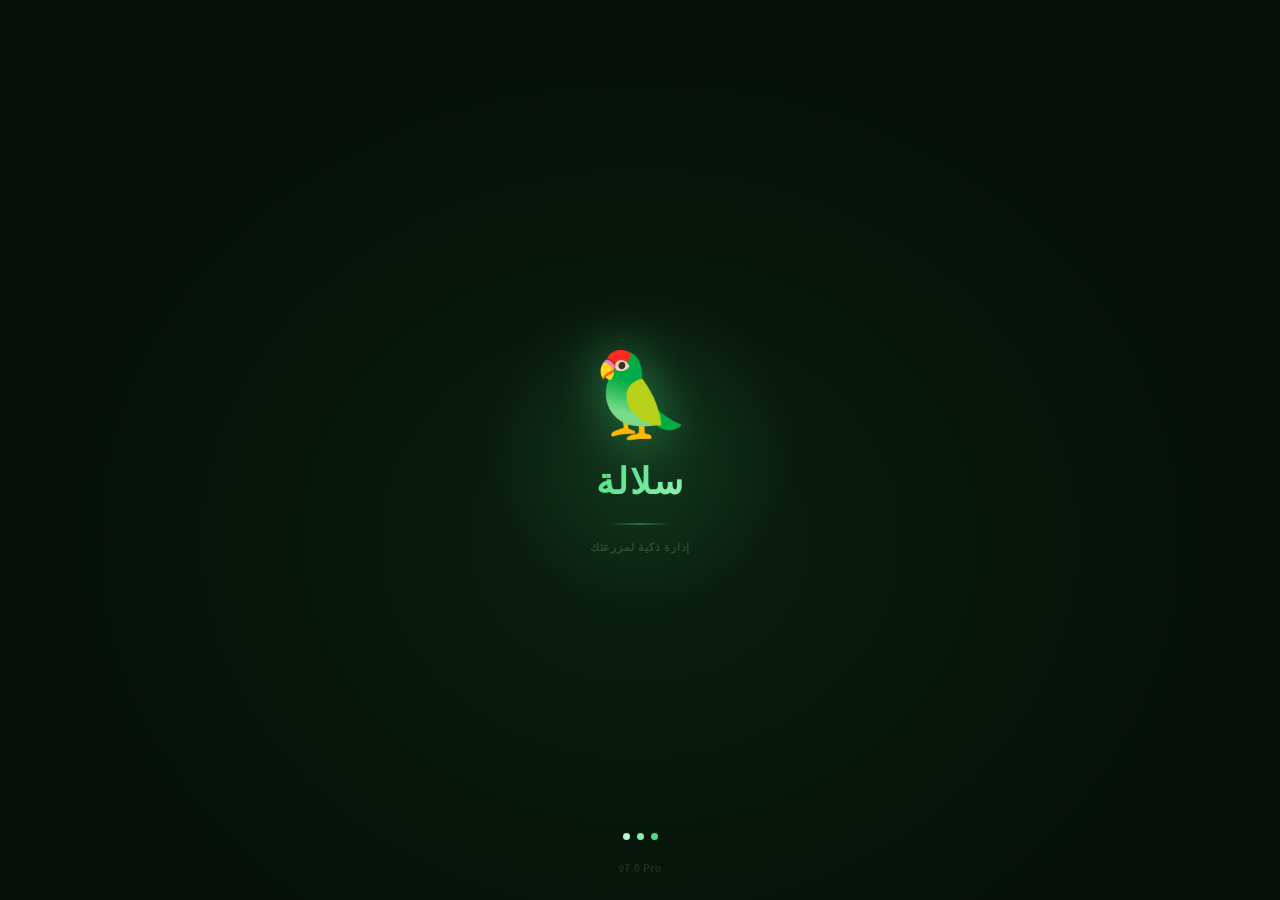
==== commit a3f6253b: "Rename sulala-fixed-15-11.html to index.html" ====
--- a/index.html
+++ b/index.html
@@ -3565,6 +3565,10 @@
               <span style="font-size:10px;color:var(--txt3)">${dateStr}</span>
             </div>
             <div style="font-size:15px;font-weight:900;color:var(--txt);margin-top:6px">${esc(l.title||'')}</div>
+            ${l.nickname?`<div style="display:flex;align-items:center;gap:4px;margin-top:4px">
+              <svg viewBox="0 0 24 24" fill="none" stroke="var(--txt3)" stroke-width="2" stroke-linecap="round" stroke-linejoin="round" width="11" height="11"><path d="M20 21v-2a4 4 0 0 0-4-4H8a4 4 0 0 0-4 4v2"/><circle cx="12" cy="7" r="4"/></svg>
+              <span style="font-size:11px;color:var(--txt3);font-weight:700">${esc(l.nickname)}</span>
+            </div>`:''}
           </div>
           ${isMine?`<div style="display:flex;gap:6px;flex-shrink:0">
             <button onclick="editListingSB(event,'${l.id}')" style="background:rgba(96,165,250,0.1);border:1px solid rgba(96,165,250,0.25);border-radius:8px;padding:6px 10px;cursor:pointer;color:#60a5fa;font-size:11px">تعديل</button>
@@ -4006,6 +4010,7 @@
   // بيانات الإعلان الكاملة (مع الحقول الجديدة)
   const fullPayload = {
     owner_id:   marketMyId,
+    nickname:   getMyNickname() || 'مجهول',
     type:       document.getElementById('listing-type').value || 'sell',
     title,
     bird_type:  document.getElementById('lst-birdtype').value.trim() || null,
@@ -4024,6 +4029,7 @@
   // بيانات الإعلان الأساسية فقط (للـ fallback لو الأعمدة الجديدة مو موجودة)
   const basicPayload = {
     owner_id:  marketMyId,
+    nickname:  fullPayload.nickname,
     type:      fullPayload.type,
     title,
     bird_type: fullPayload.bird_type,
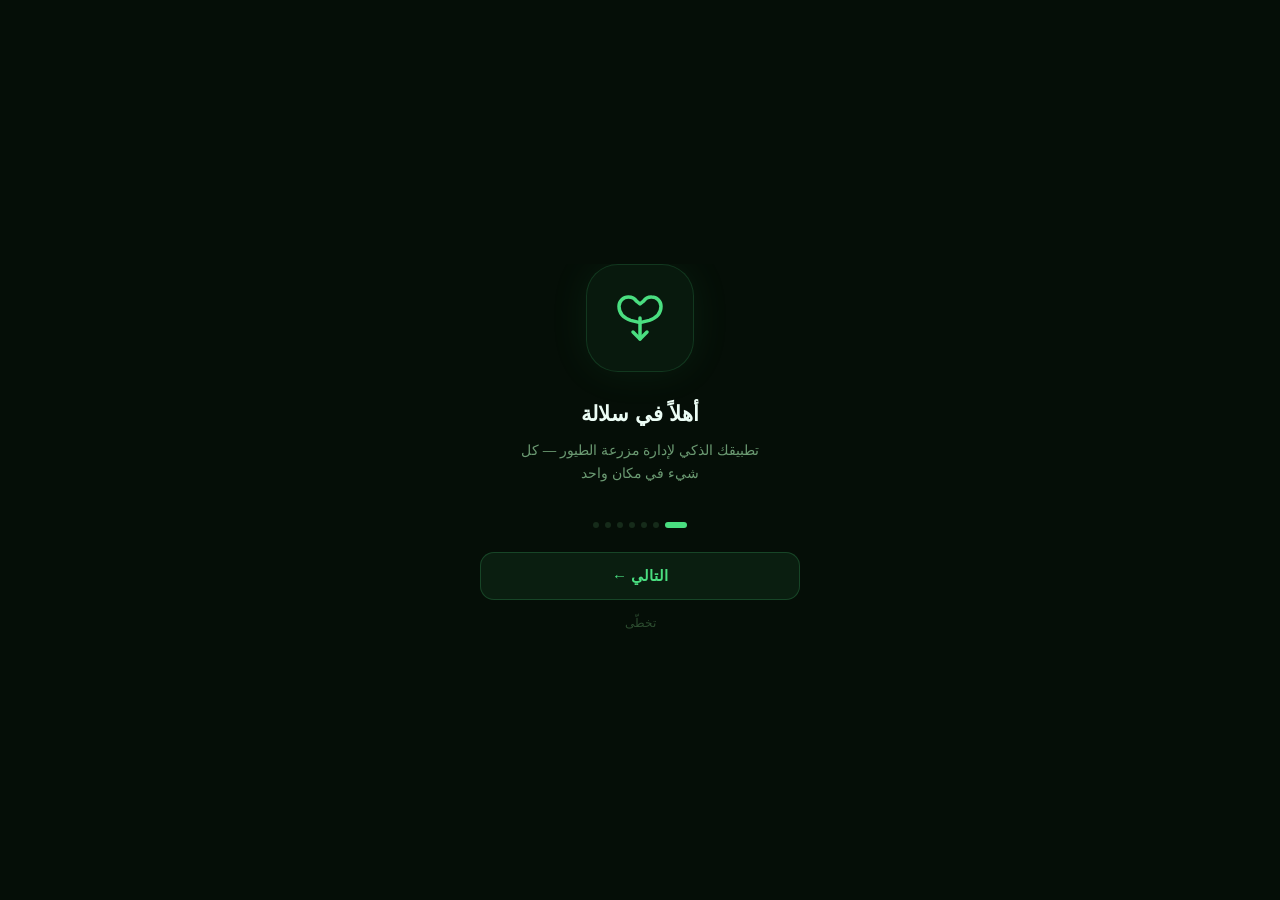
==== commit 7e98463c: "Rename sulala.html to index.html" ====
--- a/index.html
+++ b/index.html
@@ -7,7 +7,7 @@
 <meta name="apple-mobile-web-app-capable" content="yes">
 <meta name="apple-mobile-web-app-status-bar-style" content="black-translucent">
 <meta name="apple-mobile-web-app-title" content="سلالة">
-<link rel="manifest" href="data:application/manifest+json,{%22name%22:%22%D8%B3%D9%84%D8%A7%D9%84%D8%A9%22,%22short_name%22:%22%D8%B3%D9%84%D8%A7%D9%84%D8%A9%22,%22display%22:%22standalone%22,%22background_color%22:%22%23050e07%22,%22theme_color%22:%22%23050e07%22,%22start_url%22:%22.%22}">
+<link rel="manifest" href="manifest.json">
 <style>html,body{margin:0;overscroll-behavior:none;overflow:hidden}body:not(.light-theme){background:#050e07!important}body.light-theme{background:#f0f7f2!important}</style>
 <link rel="apple-touch-icon" href="data:image/svg+xml,<svg xmlns='http://www.w3.org/2000/svg' viewBox='0 0 100 100'><text y='.9em' font-size='90'>🦜</text></svg>">
 <style>
@@ -7663,5 +7663,84 @@
   obs.observe(_modalBody, {childList:true, subtree:false});
 }
 </script>
+
+<!-- OFFLINE OVERLAY CSS -->
+<style>
+#offline-overlay{
+  display:none;position:fixed;inset:0;z-index:99999;
+  background:rgba(5,14,7,0.82);
+  backdrop-filter:blur(6px);-webkit-backdrop-filter:blur(6px);
+  align-items:center;justify-content:center;
+}
+#offline-overlay.visible{display:flex;}
+#offline-card{
+  background:linear-gradient(145deg,#0a1f0d,#071409);
+  border:1px solid #1e4d24;border-radius:24px;
+  padding:40px 36px 36px;max-width:340px;width:88%;
+  text-align:center;
+  box-shadow:0 0 0 1px rgba(74,222,128,0.06),0 24px 60px rgba(0,0,0,0.6);
+  font-family:'Cairo','Tahoma','Arial',sans-serif;direction:rtl;
+  animation:cardUp .35s cubic-bezier(.22,.61,.36,1);
+}
+@keyframes cardUp{from{opacity:0;transform:translateY(20px)}to{opacity:1;transform:translateY(0)}}
+#offline-icon{
+  width:72px;height:72px;margin:0 auto 20px;
+  background:rgba(22,163,74,0.1);border-radius:50%;
+  display:flex;align-items:center;justify-content:center;
+  border:1px solid rgba(74,222,128,0.2);
+}
+#offline-icon svg{width:34px;height:34px;}
+#offline-title{color:#4ade80;font-size:18px;font-weight:800;margin:0 0 10px;}
+#offline-msg{color:#6b9a72;font-size:14px;line-height:1.7;margin:0 0 24px;}
+#offline-pulse{display:flex;align-items:center;justify-content:center;gap:8px;color:#2d6b35;font-size:12px;font-weight:600;}
+#offline-dot{width:8px;height:8px;border-radius:50%;background:#4ade80;animation:blink 1.4s ease-in-out infinite;}
+@keyframes blink{0%,100%{opacity:.3;transform:scale(.8)}50%{opacity:1;transform:scale(1.2)}}
+body.light-theme #offline-overlay{background:rgba(15,36,20,0.75);}
+body.light-theme #offline-card{background:linear-gradient(145deg,#f0fdf4,#e4f0e8);border-color:#86efac;box-shadow:0 24px 60px rgba(0,0,0,0.2);}
+body.light-theme #offline-title{color:#15803d;}
+body.light-theme #offline-msg{color:#2d5a3d;}
+body.light-theme #offline-icon{background:rgba(22,163,74,0.12);border-color:rgba(22,163,74,0.3);}
+body.light-theme #offline-pulse{color:#15803d;}
+body.light-theme #offline-dot{background:#16a34a;}
+</style>
+
+<!-- OFFLINE OVERLAY HTML -->
+<div id="offline-overlay" role="alert">
+  <div id="offline-card">
+    <div id="offline-icon">
+      <svg viewBox="0 0 24 24" fill="none" stroke="#4ade80" stroke-width="1.8" stroke-linecap="round" stroke-linejoin="round">
+        <line x1="1" y1="1" x2="23" y2="23"/>
+        <path d="M16.72 11.06A10.94 10.94 0 0 1 19 12.55"/>
+        <path d="M5 12.55a10.94 10.94 0 0 1 5.17-2.39"/>
+        <path d="M10.71 5.05A16 16 0 0 1 22.56 9"/>
+        <path d="M1.42 9a15.91 15.91 0 0 1 4.7-2.88"/>
+        <path d="M8.53 16.11a6 6 0 0 1 6.95 0"/>
+        <circle cx="12" cy="20" r="1"/>
+      </svg>
+    </div>
+    <p id="offline-title">لا يوجد اتصال بالإنترنت</p>
+    <p id="offline-msg">يرجى التحقق من اتصالك بالشبكة.<br>سيتم استئناف التطبيق تلقائياً عند عودة الاتصال.</p>
+    <div id="offline-pulse"><div id="offline-dot"></div><span>جارٍ الانتظار...</span></div>
+  </div>
+</div>
+
+<!-- SW REGISTRATION + OFFLINE LOGIC -->
+<script>
+(function(){
+  if('serviceWorker' in navigator){
+    window.addEventListener('load',function(){
+      navigator.serviceWorker.register('service-worker.js')
+        .then(function(r){console.log('[SW] مسجَّل. Scope:',r.scope);})
+        .catch(function(e){console.warn('[SW] فشل:',e);});
+    });
+  }
+  var ov=document.getElementById('offline-overlay');
+  function goOffline(){ov.classList.add('visible');}
+  function goOnline(){ov.classList.remove('visible');}
+  if(!navigator.onLine) goOffline();
+  window.addEventListener('offline',goOffline);
+  window.addEventListener('online',goOnline);
+})();
+</script>
 </body>
 </html>
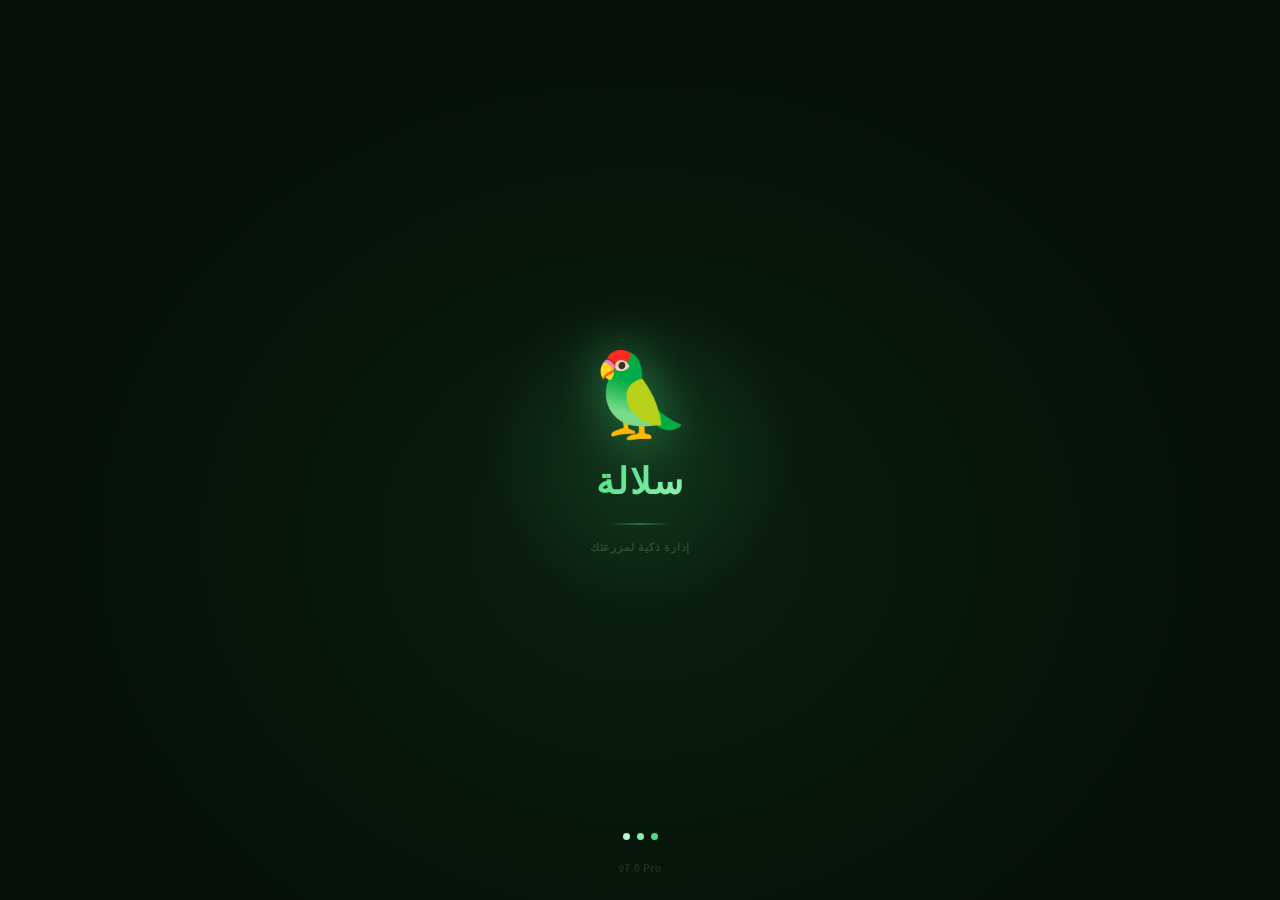
==== commit 24071545: "Rename sulala-3.html to index.html" ====
--- a/index.html
+++ b/index.html
@@ -1278,8 +1278,11 @@
       <span class="ni-wrap"><svg viewBox="0 0 24 24"><path d="M20.5 5.5c-1.5-1.5-4-1.5-5.5 0L12 8.5 9 5.5C7.5 4 5 4 3.5 5.5S2 9.5 3.5 11l8.5 9 8.5-9c1.5-1.5 1.5-4 0-5.5z"/><path d="M12 8.5V21"/><path d="M8 12c-1.5 0-3-.5-4-1.5"/><path d="M16 12c1.5 0 3-.5 4-1.5"/></svg></span>
       <span class="nl">طيوري</span>
     </button>
-    <button class="nav-btn" data-page="market" onclick="showPage('market')">
-      <span class="ni-wrap"><svg viewBox="0 0 24 24"><path d="M6 2L3 6v14a2 2 0 0 0 2 2h14a2 2 0 0 0 2-2V6l-3-4z"/><line x1="3" y1="6" x2="21" y2="6"/><path d="M16 10a4 4 0 0 1-8 0"/></svg></span>
+    <button class="nav-btn" data-page="market" onclick="showPage('market');clearMarketBadge()">
+      <span class="ni-wrap" style="position:relative">
+        <svg viewBox="0 0 24 24"><path d="M6 2L3 6v14a2 2 0 0 0 2 2h14a2 2 0 0 0 2-2V6l-3-4z"/><line x1="3" y1="6" x2="21" y2="6"/><path d="M16 10a4 4 0 0 1-8 0"/></svg>
+        <span id="market-badge" style="display:none;position:absolute;top:-6px;right:-6px;background:#f87171;color:#fff;font-size:10px;font-weight:900;min-width:18px;height:18px;border-radius:9px;padding:0 4px;display:none;align-items:center;justify-content:center;border:2px solid var(--bg);font-family:var(--font);line-height:1">0</span>
+      </span>
       <span class="nl">السوق</span>
     </button>
     <button class="nav-btn" data-page="genes" onclick="showPage('genes')">
@@ -3367,6 +3370,8 @@
     }
     await loadComments(listingId);
     showToast('تم نشر التعليق ✅');
+    // إرسال إشعار لصاحب الإعلان
+    try { await sendPushForComment(listingId, nick); } catch(_){}
   } catch(e){
     showToast('فشل النشر: '+e.message,'err');
   }
@@ -3390,7 +3395,9 @@
     const r = await fetch(SB_REST+path, { ...rest, headers:{ ...SB_HDR, ...(xh||{}) }, signal: controller.signal });
     clearTimeout(timer);
     if(!r.ok){ const t=await r.text(); throw new Error(t); }
-    return r.status===204 ? null : r.json();
+    if(r.status===204 || r.status===201) return null;
+    const txt = await r.text();
+    return txt ? JSON.parse(txt) : null;
   } catch(e) {
     clearTimeout(timer);
     throw e;
@@ -3404,6 +3411,8 @@
     marketAllListings = data || [];
     // خزّن محلياً للاستخدام بدون إنترنت
     if(marketAllListings.length){ DB.listings = marketAllListings; saveDB(); }
+    // ابدأ polling التعليقات بعد أول تحميل ناجح
+    startCommentPolling();
   } catch(e){
     // استخدم النسخة المحلية لو الشبكة فاشلة
     marketAllListings = DB.listings || [];
@@ -4255,6 +4264,7 @@
 }
 
 function showPage(id){
+  window._currentPage = id;
   closeMoreMenu();
   document.querySelectorAll('.page').forEach(p=>p.classList.remove('active'));
   document.getElementById('page-'+id).classList.add('active');
@@ -6073,24 +6083,177 @@
 function closeProModal(){ document.getElementById('modal-pro').style.display='none'; }
 function handleMOverlay(e){ if(e.target===document.getElementById('modal-overlay')) closeModal(); }
 
-// ══════════════════════════════════
-// NOTIFICATIONS
-// ══════════════════════════════════
+// ══════════════════════════════════════════════════════════════
+// NOTIFICATIONS + FCM + BADGE SYSTEM
+// ══════════════════════════════════════════════════════════════
+
+// ── Firebase config ──
+const FB_CONFIG = {
+  apiKey: 'AIzaSyDr2VFtg_RUBj6V2pmRssymqwdTdzuOIgA',
+  authDomain: 'sulala-push.firebaseapp.com',
+  projectId: 'sulala-push',
+  storageBucket: 'sulala-push.firebasestorage.app',
+  messagingSenderId: '809962976524',
+  appId: '1:809962976524:web:4dd557ae12bfba9f0dc529',
+  measurementId: 'G-BKXXN0Z5VB'
+};
+const VAPID_KEY = 'BFG6OCpHUceF0wCH2d8Tlh0EgPTKKuJHJFsqXg-C7J8eMz7vH07aJmt15TlN470tvjJu4vN6Gou63XwHr3TbzZo';
+const EDGE_PUSH_URL = 'https://cbwnfacfluxftqfkdqzn.supabase.co/functions/v1/send-push';
+
+// ── Badge counter (in-memory + localStorage) ──
+let _marketUnread = 0;
+function _loadBadge(){ try{ _marketUnread = parseInt(localStorage.getItem('sulala_badge')||'0')||0; }catch(e){} }
+function _saveBadge(n){ try{ localStorage.setItem('sulala_badge', n); }catch(e){} }
+
+function updateMarketBadge(n){
+  _marketUnread = n;
+  _saveBadge(n);
+  const el = document.getElementById('market-badge');
+  if(!el) return;
+  if(n > 0){
+    el.textContent = n > 99 ? '99+' : n;
+    el.style.display = 'inline-flex';
+  } else {
+    el.style.display = 'none';
+  }
+  // Home screen icon badge
+  if(navigator.setAppBadge) {
+    n > 0 ? navigator.setAppBadge(n).catch(()=>{}) : navigator.clearAppBadge().catch(()=>{});
+  }
+}
+
+function clearMarketBadge(){
+  updateMarketBadge(0);
+}
+
+function incrementMarketBadge(){
+  _loadBadge();
+  updateMarketBadge(_marketUnread + 1);
+}
+
+// ── FCM token management ──
+let _fbApp = null, _fbMsg = null;
+
+async function _initFCM(){
+  if(_fbMsg) return _fbMsg;
+  try {
+    const { initializeApp, getApps } = await import('https://www.gstatic.com/firebasejs/10.12.0/firebase-app.js');
+    const { getMessaging, getToken, onMessage } = await import('https://www.gstatic.com/firebasejs/10.12.0/firebase-messaging.js');
+    if(!getApps().length) _fbApp = initializeApp(FB_CONFIG);
+    else _fbApp = getApps()[0];
+    _fbMsg = getMessaging(_fbApp);
+    // foreground message handler
+    onMessage(_fbMsg, (payload) => {
+      const n = payload.notification || {};
+      showToast('🔔 ' + (n.title||'') + ': ' + (n.body||''));
+      if(window._currentPage !== 'market') incrementMarketBadge();
+    });
+    return _fbMsg;
+  } catch(e){ console.error('[FCM] init error:', e); return null; }
+}
+
+async function _getFCMToken(){
+  const msg = await _initFCM();
+  if(!msg) return null;
+  try {
+    const sw = await navigator.serviceWorker.ready;
+    const token = await getToken(msg, { vapidKey: VAPID_KEY, serviceWorkerRegistration: sw });
+    return token || null;
+  } catch(e){ console.error('[FCM] token error:', e); return null; }
+}
+
+// ── Save FCM token to Supabase (table: fcm_tokens) ──
+async function _saveFCMToken(token){
+  try {
+    await sbFetch('/fcm_tokens', {
+      method: 'POST',
+      headers: { 'Prefer': 'resolution=merge-duplicates' },
+      body: JSON.stringify({ user_id: marketMyId, token, updated_at: new Date().toISOString() })
+    }, 10000);
+  } catch(e){ console.warn('[FCM] save token error:', e); }
+}
+
+// ── Request notification permission + get FCM token ──
 async function reqNotif(){
   if(!('Notification' in window)){
     showToast('⚠️ المتصفح لا يدعم الإشعارات','warn'); return;
   }
-  // لو المستخدم رفض سابقاً — أعلمه بذلك بدلاً من الطلب مجدداً (سيُتجاهل)
   if(Notification.permission === 'denied'){
     showToast('⚠️ الإشعارات محظورة — افتح إعدادات المتصفح لتفعيلها','warn'); return;
   }
-  if(Notification.permission === 'granted'){
-    showToast('✅ الإشعارات مفعّلة بالفعل'); return;
+  if(Notification.permission !== 'granted'){
+    const r = await Notification.requestPermission();
+    if(r !== 'granted'){
+      showToast('⚠️ لم يتم التفعيل — اسمح بالإشعارات من إعدادات المتصفح','warn'); return;
+    }
   }
-  const r = await Notification.requestPermission();
-  if(r === 'granted') showToast('✅ تم تفعيل الإشعارات!');
-  else showToast('⚠️ لم يتم التفعيل — اسمح بالإشعارات من إعدادات المتصفح','warn');
-}
+  showToast('⏳ جاري تفعيل الإشعارات...');
+  const token = await _getFCMToken();
+  if(token){
+    await _saveFCMToken(token);
+    showToast('✅ تم تفعيل الإشعارات! ستصلك إشعارات عند التعليق على إعلاناتك');
+  } else {
+    showToast('⚠️ تعذّر الحصول على token — تأكد من قبول الإشعارات','warn');
+  }
+}
+
+// ── Send push notification via Supabase Edge Function ──
+async function sendPushForComment(listingId, commenterNick){
+  // ابحث عن صاحب الإعلان
+  const listing = (marketAllListings||[]).find(l => l.id === listingId);
+  if(!listing) return;
+  const ownerId = listing.owner_id;
+  if(ownerId === marketMyId) return; // لا ترسل لنفسك
+  try {
+    await fetch(EDGE_PUSH_URL, {
+      method: 'POST',
+      headers: { 'Content-Type': 'application/json', 'Authorization': 'Bearer ' + SB_KEY },
+      body: JSON.stringify({
+        owner_id: ownerId,
+        title: '🦜 تعليق جديد على إعلانك',
+        body: commenterNick + ' علّق على إعلانك في سوق سلالة',
+        listing_id: listingId
+      })
+    });
+  } catch(e){ console.warn('[PUSH] send error:', e); }
+}
+
+// ── Poll for new comments on MY listings ──
+let _lastCommentCheck = Date.now();
+let _pollInterval = null;
+
+async function pollMyListingsComments(){
+  try {
+    // إعلاناتي فقط
+    const myListings = (marketAllListings||[]).filter(l => l.owner_id === marketMyId);
+    if(!myListings.length) return;
+    const ids = myListings.map(l => l.id);
+    const since = new Date(_lastCommentCheck).toISOString();
+    const qs = ids.map(id => 'listing_id=eq.'+id).join(',');
+    // Supabase: comments newer than last check on my listings
+    const newComments = await sbFetch(
+      '/comments?or=('+qs+')&created_at=gt.'+encodeURIComponent(since)+'&owner_id=neq.'+marketMyId+'&order=created_at.desc&limit=50',
+      {}, 10000
+    );
+    if(newComments && newComments.length > 0){
+      _lastCommentCheck = Date.now();
+      if(window._currentPage !== 'market'){
+        incrementMarketBadge();
+      }
+    }
+  } catch(e){ /* silent */ }
+}
+
+function startCommentPolling(){
+  if(_pollInterval) return;
+  _loadBadge();
+  updateMarketBadge(_marketUnread);
+  // كل 30 ثانية
+  _pollInterval = setInterval(pollMyListingsComments, 30000);
+}
+
+// ابدأ الـ polling بعد تحميل الإعلانات
+const _origLoadMarket = window.loadMarketListings;
 
 // ══════════════════════════════════
 // WEB AUDIO API — توليد نغمة تنبيه ذكية
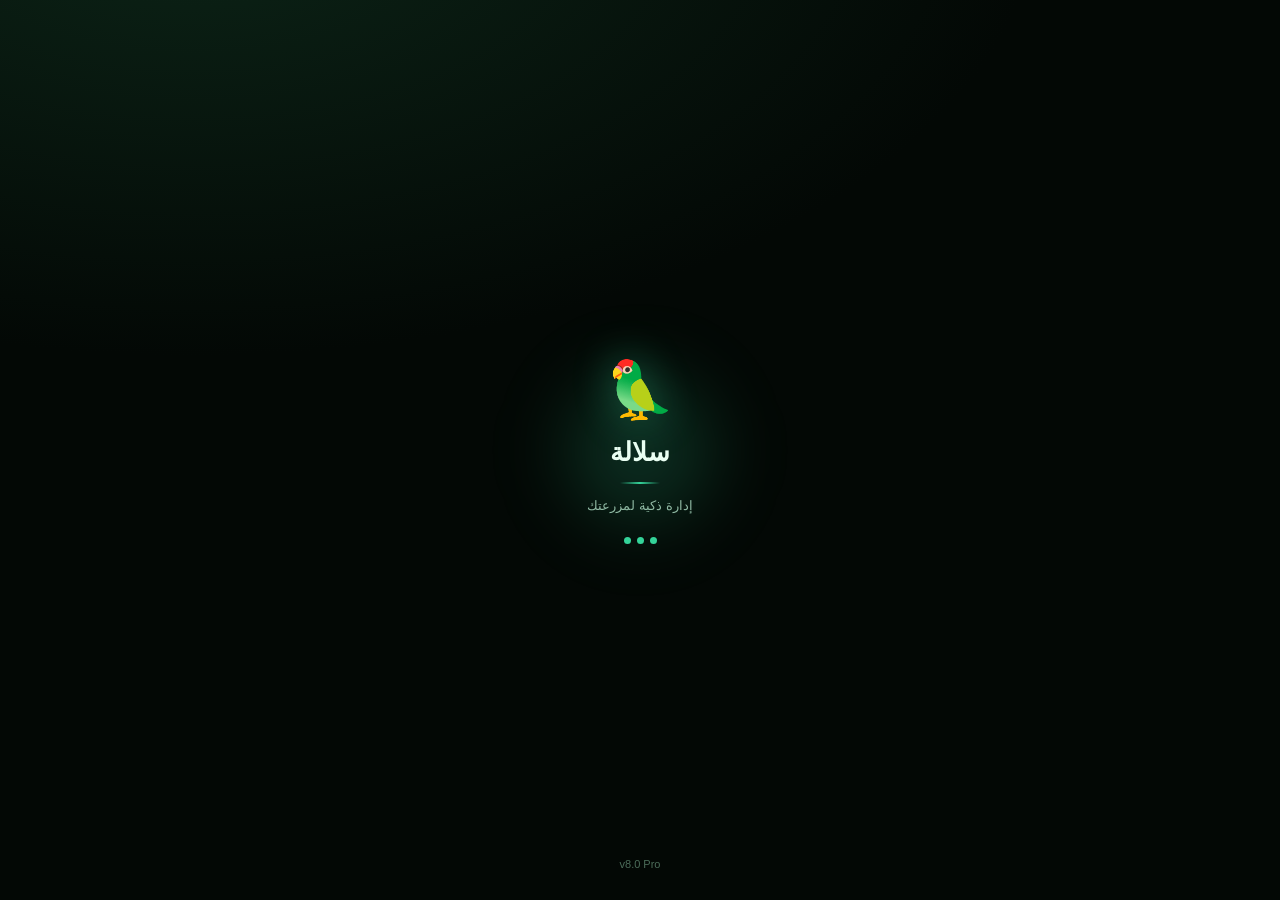
==== commit 5c50b067: "Rename index-2.html to index.html" ====
--- a/index.html
+++ b/index.html
@@ -3,1196 +3,549 @@
 <head>
 <meta charset="UTF-8">
 <meta name="viewport" content="width=device-width,initial-scale=1,user-scalable=no,viewport-fit=cover">
-<meta name="theme-color" content="#050e07">
+<meta name="theme-color" content="#030805">
 <meta name="apple-mobile-web-app-capable" content="yes">
 <meta name="apple-mobile-web-app-status-bar-style" content="black-translucent">
 <meta name="apple-mobile-web-app-title" content="سلالة">
 <link rel="manifest" href="manifest.json">
-<style>html,body{margin:0;overscroll-behavior:none;overflow:hidden}body:not(.light-theme){background:#050e07!important}body.light-theme{background:#f0f7f2!important}</style>
 <link rel="apple-touch-icon" href="data:image/svg+xml,<svg xmlns='http://www.w3.org/2000/svg' viewBox='0 0 100 100'><text y='.9em' font-size='90'>🦜</text></svg>">
+<style>html,body{margin:0;overscroll-behavior:none;overflow:hidden}body:not(.light-theme){background:#030805!important}body.light-theme{background:#eef6f0!important}</style>
 <style>
-/* خط عربي بدون إنترنت — system fonts stack */
-@font-face {
-  font-family: 'Cairo';
-  src: local('Cairo'), local('Noto Kufi Arabic'), local('Geeza Pro'),
-       local('Arabic Typesetting'), local('Tahoma'), local('Arial');
-  font-weight: 400 900;
+@font-face{
+  font-family:'Cairo';
+  src:local('Cairo'),local('Noto Kufi Arabic'),local('Geeza Pro'),local('Arabic Typesetting'),local('Tahoma'),local('Arial');
+  font-weight:400 900;
 }
 </style>
 <title>🦜 سلالة Pro</title>
+
+<!-- ════════════════════════════════════════════════════════════════
+     PHASE 1 — DESIGN SYSTEM
+     Dark-emerald glassmorphism. Every component class below keeps its
+     ORIGINAL name (bird-card, stat-card, tab-btn, modal, bs-sheet …)
+     so that the Phase-2 JS templates can be dropped back in unchanged
+     and will automatically render in the new theme.
+     ════════════════════════════════════════════════════════════════ -->
 <style>
 :root{
-  --g:#4ade80;--gd:#16a34a;--gdr:#052e16;
-  --bg:#050e07;--bg2:#080f09;--bg3:#0a1a0c;--card:#0a150c;
-  --brd:#162b1a;--brd2:#1e3f24;
-  --txt:#ecfdf5;--txt2:#6b9a72;--txt3:#2d4d30;
-  --red:#f87171;--yel:#fbbf24;--ora:#fb923c;--blu:#60a5fa;--pur:#c084fc;--pink:#f472b6;
-  --nav-h:72px;--hdr-h:56px;--radius:16px;
+  /* ── surfaces ── */
+  --bg-0:#030805;
+  --bg-1:radial-gradient(120% 90% at 15% -10%,#0c2417 0%,#030805 55%),radial-gradient(90% 70% at 100% 110%,#08170f 0%,#030805 60%);
+  --glass-1:rgba(11,38,24,0.42);
+  --glass-2:rgba(6,20,13,0.66);
+  --glass-brd:rgba(110,231,183,0.14);
+  --glass-brd-strong:rgba(110,231,183,0.3);
+  --glass-hl:rgba(255,255,255,0.05);
+
+  /* ── emerald scale ── */
+  --em-100:#d1fae5;--em-300:#6ee7b7;--em-400:#34d399;--em-500:#10b981;--em-600:#059669;--em-700:#047857;
+  --g:var(--em-400);--gd:var(--em-600);
+
+  /* ── text ── */
+  --txt:#eafff3;--txt2:#8fb9a3;--txt3:#4c6d5a;
+
+  /* ── semantic ── */
+  --red:#fb7268;--yel:#fbbf24;--ora:#fb923c;--blu:#60a5fa;--pur:#c084fc;--pink:#f472b6;
+
+  /* ── metrics ── */
+  --nav-h:80px;--hdr-h:60px;
+  --r-lg:24px;--r-md:17px;--r-sm:12px;
+  --blur:20px;
   --font:'Cairo','Noto Kufi Arabic','Geeza Pro','Tahoma','Arial',sans-serif;
-  --shadow-g: 0 4px 20px rgba(74,222,128,0.08);
-  --shadow-card: 0 2px 12px rgba(0,0,0,0.4);
-  --ripple-color: rgba(74,222,128,0.18);
-}
-/* ── LIGHT THEME — Soft Clean Design ── */
+
+  --shadow-glass:0 12px 36px rgba(0,0,0,0.5),inset 0 1px 0 var(--glass-hl);
+  --shadow-float:0 8px 26px rgba(0,0,0,0.5);
+  --shadow-glow:0 0 0 1px rgba(52,211,153,0.08),0 0 34px rgba(16,185,129,0.10);
+  --ripple-color:rgba(52,211,153,0.22);
+}
+
+/* ── LIGHT THEME — softened glass on mint paper ── */
 body.light-theme{
-  --g:#16a34a;--gd:#15803d;--gdr:#dcfce7;
-  --bg:#f0f7f2;--bg2:#ffffff;--bg3:#e4f0e8;--card:#ffffff;
-  --brd:#c8ddd0;--brd2:#9cbdaa;
-  --txt:#0f2414;--txt2:#2d5a3d;--txt3:#6b9a76;
-  --yel:#d97706;--red:#dc2626;--blu:#2563eb;
-  --shadow-g:0 4px 20px rgba(22,163,74,0.15);
-  --shadow-card:0 1px 4px rgba(0,0,0,0.07),0 4px 16px rgba(0,0,0,0.05);
-  --ripple-color:rgba(22,163,74,0.15);
-  --nav-h:72px;
-}
-
-/* ── Scrollbar ── */
-body.light-theme ::-webkit-scrollbar-thumb{background:#9cbdaa}
-
-/* ── Select options ── */
-body.light-theme select option{background:#ffffff;color:#0f2414}
-
-/* ── Form inputs ── */
-body.light-theme .date-display-btn,
-body.light-theme .fg input,
-body.light-theme .fg select,
-body.light-theme .fg textarea,
-body.light-theme .custom-select-btn{
-  background:#f0f7f2;border-color:#c8ddd0;color:#0f2414;
-}
-body.light-theme .fg input:focus,
-body.light-theme .fg select:focus,
-body.light-theme .fg textarea:focus,
-body.light-theme .date-display-btn:focus,
-body.light-theme .custom-select-btn:focus{
-  border-color:#16a34a;box-shadow:0 0 0 3px rgba(22,163,74,0.12);
-}
-body.light-theme .fg label{color:#15803d;font-weight:800;font-size:12px}
-
-/* ── Modal ── */
-body.light-theme #modal{background:#ffffff;border-top:1px solid #c8ddd0}
-body.light-theme .modal-drag{background:#9cbdaa}
-body.light-theme .modal-title{color:#15803d}
-body.light-theme .modal-close-btn{color:#6b9a76}
-body.light-theme .form-divider{border-color:#c8ddd0;color:#6b9a76}
-body.light-theme .hatch-preview-box{background:#f0fdf4;border-color:#86efac;color:#15803d}
-
-/* ── Bottom Sheet ── */
-body.light-theme #bs-sheet{background:#ffffff;border-top:1px solid #c8ddd0}
-body.light-theme #bs-handle{background:#9cbdaa}
-body.light-theme #bs-title{color:#15803d;border-bottom-color:#e4f0e8}
-body.light-theme #bs-list{background:#f8fbf9}
-body.light-theme .bs-item{
-  border-bottom-color:#e4f0e8;color:#0f2414;
-}
-body.light-theme .bs-item:hover{background:#f0f7f2}
-body.light-theme .bs-item.selected{background:#f0fdf4;color:#15803d;font-weight:800}
-body.light-theme .bs-item .bs-check{border-color:#9cbdaa;background:transparent;color:transparent}
-body.light-theme .bs-item.selected .bs-check{background:#16a34a;border-color:#16a34a;color:#fff}
-body.light-theme .bs-group{color:#6b9a76}
-body.light-theme .bs-group::after{background:linear-gradient(to left,transparent,#c8ddd0)}
-
-/* ── Date picker ── */
-body.light-theme .date-dropdown{background:#ffffff;border-color:#c8ddd0;box-shadow:0 8px 32px rgba(0,0,0,0.1)}
-body.light-theme .dp-days-grid{background:#ffffff}
-body.light-theme .date-picker-header{border-color:#e4f0e8}
-body.light-theme .dp-month-label{color:#0f2414;font-size:16px;font-weight:800}
-body.light-theme .dp-year-label{color:#16a34a}
-body.light-theme .dp-segments{border-color:#e4f0e8}
-body.light-theme .dp-seg{color:#6b9a76}
-body.light-theme .dp-seg.active{color:#16a34a;border-bottom-color:#16a34a}
-body.light-theme .dp-weekdays .dp-wd{color:#6b9a76;font-weight:700}
-body.light-theme .dp-day{color:#0f2414}
-body.light-theme .dp-day:hover{background:#e4f0e8;color:#0f2414}
-body.light-theme .dp-day.today{border-color:#16a34a;color:#16a34a;font-weight:800}
-body.light-theme .dp-day.selected{background:#16a34a;color:#ffffff;font-weight:900}
-body.light-theme .dp-day.other-month{color:#9cbdaa}
-body.light-theme .dp-shortcuts{border-color:#e4f0e8}
-body.light-theme .dp-shortcut{background:#f0f7f2;color:#15803d;border-color:#c8ddd0;font-weight:700}
-body.light-theme .dp-shortcut:hover{background:#dcfce7;border-color:#16a34a}
-body.light-theme .dp-scroll-item{color:#0f2414}
-body.light-theme .dp-scroll-item:hover{background:#f0f7f2}
-body.light-theme .dp-scroll-item.selected{background:#16a34a;color:#ffffff;font-weight:800}
-body.light-theme .dp-nav-btn{border-color:#c8ddd0;color:#16a34a;background:#f0f7f2;border-width:1.5px}
-body.light-theme .dp-nav-btn:hover{background:#dcfce7;border-color:#16a34a}
-body.light-theme input[type=date]{background:#f0f7f2!important;color:#0f2414!important;border-color:#c8ddd0!important}
+  --bg-0:#eef6f0;
+  --bg-1:radial-gradient(120% 90% at 15% -10%,#dcf3e4 0%,#eef6f0 60%),radial-gradient(90% 70% at 100% 110%,#e2f4e8 0%,#eef6f0 60%);
+  --glass-1:rgba(255,255,255,0.62);
+  --glass-2:rgba(255,255,255,0.38);
+  --glass-brd:rgba(5,150,105,0.16);
+  --glass-brd-strong:rgba(5,150,105,0.35);
+  --glass-hl:rgba(255,255,255,0.6);
+  --txt:#0b2416;--txt2:#3d6b52;--txt3:#7ea592;
+  --shadow-glass:0 10px 30px rgba(15,60,35,0.10),inset 0 1px 0 var(--glass-hl);
+  --shadow-float:0 8px 22px rgba(15,60,35,0.12);
+  --shadow-glow:0 0 0 1px rgba(5,150,105,0.10),0 0 30px rgba(5,150,105,0.08);
+  --ripple-color:rgba(5,150,105,0.16);
+}
+
+*{box-sizing:border-box;-webkit-tap-highlight-color:transparent}
+html,body{height:100%}
+body{
+  margin:0;font-family:var(--font);color:var(--txt);
+  background:var(--bg-0);background-image:var(--bg-1);background-attachment:fixed;
+  overflow:hidden;overscroll-behavior:none;
+  transition:background-color .3s;
+}
+/* film-grain overlay — the one signature texture that keeps the glass from looking flat */
+body::before{
+  content:'';position:fixed;inset:0;z-index:0;pointer-events:none;opacity:.035;mix-blend-mode:overlay;
+  background-image:url("data:image/svg+xml,%3Csvg xmlns='http://www.w3.org/2000/svg' width='120' height='120'%3E%3Cfilter id='n'%3E%3CfeTurbulence type='fractalNoise' baseFrequency='0.9' numOctaves='2' stitchTiles='stitch'/%3E%3C/filter%3E%3Crect width='100%25' height='100%25' filter='url(%23n)'/%3E%3C/svg%3E");
+}
+h1,h2,h3,p{margin:0}
+button{font-family:var(--font)}
+::-webkit-scrollbar{width:4px}
+::-webkit-scrollbar-thumb{background:var(--glass-brd-strong);border-radius:2px}
+select option{background:#0a1f14;color:var(--txt)}
+body.light-theme select option{background:#ffffff;color:var(--txt)}
+input[type=date],input[type=number],input[type=time]{color-scheme:dark}
 body.light-theme input[type=date],body.light-theme input[type=number],body.light-theme input[type=time]{color-scheme:light}
 
+/* ══════════════ GLASS PRIMITIVE ══════════════ */
+.glass{
+  background:linear-gradient(160deg,var(--glass-1),var(--glass-2));
+  -webkit-backdrop-filter:blur(var(--blur)) saturate(150%);
+  backdrop-filter:blur(var(--blur)) saturate(150%);
+  border:1px solid var(--glass-brd);
+  border-radius:var(--r-md);
+  box-shadow:var(--shadow-glass);
+}
+.glass-strong{border-color:var(--glass-brd-strong);box-shadow:var(--shadow-glass),var(--shadow-glow)}
+
+/* ambient background orbs — sit behind the app, fixed */
+.orb{position:fixed;border-radius:50%;filter:blur(70px);pointer-events:none;z-index:0;opacity:.5}
+#orb-a{width:280px;height:280px;top:-90px;right:-60px;background:radial-gradient(circle,var(--em-500),transparent 70%);opacity:.18}
+#orb-b{width:320px;height:320px;bottom:60px;left:-120px;background:radial-gradient(circle,var(--em-600),transparent 70%);opacity:.14}
+body.light-theme .orb{opacity:.28}
+
+/* ══════════════ APP SHELL ══════════════ */
+#app{position:relative;z-index:1;height:100%;display:flex;flex-direction:column}
+
 /* ── Header ── */
-body.light-theme #app-header{
-  background:#ffffff;
-  border-bottom:1px solid #c8ddd0;
-  box-shadow:0 1px 8px rgba(0,0,0,0.06);
-}
+#app-header{
+  height:var(--hdr-h);flex-shrink:0;
+  display:flex;align-items:center;justify-content:space-between;
+  padding:0 16px;gap:10px;
+  background:linear-gradient(180deg,var(--glass-1),var(--glass-2));
+  -webkit-backdrop-filter:blur(var(--blur)) saturate(150%);
+  backdrop-filter:blur(var(--blur)) saturate(150%);
+  border-bottom:1px solid var(--glass-brd);
+  position:relative;z-index:20;
+}
+#hdr-icon{width:34px;height:34px;border-radius:11px;background:rgba(52,211,153,.12);border:1px solid var(--glass-brd);display:flex;align-items:center;justify-content:center;flex-shrink:0}
+#hdr-title{font-size:17px;font-weight:900;color:var(--txt);white-space:nowrap;overflow:hidden;text-overflow:ellipsis;letter-spacing:.2px}
+#pro-badge,#free-badge{
+  font-size:10px;font-weight:900;padding:5px 11px;border-radius:20px;letter-spacing:.4px;
+  display:none;align-items:center;gap:4px;
+}
+#pro-badge{background:linear-gradient(135deg,#f59e0b,#d97706);color:#0a0a0a}
+#free-badge{background:rgba(245,158,11,.08);border:1px solid rgba(245,158,11,.4);color:#f59e0b;cursor:pointer}
+#hdr-settings-btn{
+  width:36px;height:36px;border-radius:11px;
+  background:rgba(52,211,153,.1);border:1px solid var(--glass-brd);
+  display:flex;align-items:center;justify-content:center;cursor:pointer;flex-shrink:0;
+  transition:transform .15s,border-color .15s;
+}
+#hdr-settings-btn:active{transform:scale(.92)}
+
+/* ── Main / Pages ── */
+#app-main{flex:1;overflow-y:auto;overflow-x:hidden;padding:16px 14px calc(var(--nav-h) + 22px);position:relative;-webkit-overflow-scrolling:touch}
+.page{display:none;animation:pageIn .28s cubic-bezier(.25,.7,.4,1)}
+.page.active{display:block}
+@keyframes pageIn{from{opacity:0;transform:translateY(10px)}to{opacity:1;transform:translateY(0)}}
+
+.section-title{font-size:12px;font-weight:800;color:var(--txt2);text-transform:uppercase;letter-spacing:.6px;margin:20px 4px 10px}
+.section-title:first-child{margin-top:2px}
 
 /* ── Bottom Nav ── */
-body.light-theme #bottom-nav{
-  background:#ffffff;
-  border-top:1px solid #c8ddd0;
-  box-shadow:0 -1px 8px rgba(0,0,0,0.05);
-}
-body.light-theme .nav-btn{color:#6b9a76}
-body.light-theme .nav-btn.active{color:#15803d}
-body.light-theme .nav-btn .nl{font-size:10px;font-weight:700}
-body.light-theme .nav-btn.active .ni-wrap{
-  background:#dcfce7;
-  box-shadow:0 2px 8px rgba(22,163,74,0.15);
-}
-
-/* ── Tabs ── */
-body.light-theme .tab-btn{background:#e4f0e8;color:#2d5a3d;border-color:#c8ddd0;border-width:1.5px;font-weight:700}
-body.light-theme .tab-btn.active{background:#15803d;border-color:#15803d;color:#ffffff}
-
-/* ── Cards ── */
-body.light-theme .health-record,
-body.light-theme .reminder-item,
-body.light-theme .transaction-item,
-body.light-theme .bird-card,
-body.light-theme .pair-card{
-  background:#ffffff;
-  border-color:#c8ddd0;
-  box-shadow:0 1px 4px rgba(0,0,0,0.05),0 4px 12px rgba(0,0,0,0.04);
-}
-
-/* ── Stat Cards ── */
-body.light-theme .stat-card{
-  background:#ffffff;
-  border:1.5px solid #c8ddd0;
-  box-shadow:0 1px 4px rgba(0,0,0,0.06);
-}
-body.light-theme .stat-card .se svg{opacity:.85}
-body.light-theme .stat-card .sv{font-size:24px;font-weight:900}
-body.light-theme .stat-card .sl{font-size:11px;font-weight:700;color:#2d5a3d}
-
-/* ── General card ── */
-body.light-theme .card{
-  background:#ffffff;
-  border-color:#c8ddd0;
-  box-shadow:0 1px 4px rgba(0,0,0,0.05);
-}
-
-/* ── Charts & Genes ── */
-body.light-theme .chart-container{background:#ffffff;border-color:#c8ddd0;border-width:1.5px}
-body.light-theme .gene-result{background:#ffffff;border-color:#c8ddd0;border-width:1.5px}
-body.light-theme .gene-result-row{border-color:#e4f0e8}
-body.light-theme .gene-pct-bar{background:#e4f0e8}
-
-/* ── Info blocks ── */
-body.light-theme .ib{background:#f0f7f2;border-radius:9px}
-body.light-theme .ib .ibl{color:#6b9a76;font-weight:700}
-body.light-theme .ib .ibv{font-size:14px;font-weight:800;color:#0f2414}
-
-/* ── Bird card details ── */
-body.light-theme .bc-notes{background:#f0f7f2;border-right:3px solid #9cbdaa;color:#2d5a3d}
-body.light-theme .bc-name{font-size:18px;font-weight:900;color:#0f2414}
-body.light-theme .bc-sub{font-size:12px;color:#6b9a76}
-body.light-theme .fin-card{border-color:currentColor;border-width:1.5px}
-body.light-theme .pair-card .pair-separator svg path{fill:#9333ea}
-
-/* ── Alert cards ── */
-body.light-theme .alert-card{border-width:2px;box-shadow:0 2px 8px rgba(0,0,0,0.07)}
-body.light-theme .alert-card .alert-body h3{font-size:14px;font-weight:800}
-body.light-theme .alert-card .alert-body p{font-size:12px;font-weight:600}
-
-/* ── Buttons ── */
-body.light-theme .btn-secondary{
-  background:#f0f7f2;border-color:#c8ddd0;color:#2d5a3d;font-weight:700;
-}
-body.light-theme .btn-secondary:hover{border-color:#16a34a;color:#15803d;background:#dcfce7}
-body.light-theme .btn-primary{font-size:15px;font-weight:900}
-
-/* ── Toast ── */
-body.light-theme .toast{
-  background:#ffffff;border:1.5px solid #c8ddd0;
-  color:#0f2414;box-shadow:0 4px 16px rgba(0,0,0,0.1);
-}
-body.light-theme .toast.err{background:#fef2f2;border-color:#dc2626;color:#991b1b}
-body.light-theme .toast.warn{background:#fffbeb;border-color:#d97706;color:#92400e}
-
-/* ── Splash ── */
-body.light-theme #splash{background:radial-gradient(ellipse at 50% 60%,#dcfce7 0%,#f0f7f2 70%)}
-
-/* ── Confirm box ── */
-body.light-theme #confirm-box{background:#ffffff;border-color:#fca5a5;border-width:2px;box-shadow:0 8px 32px rgba(0,0,0,0.12)}
-
-/* ── Empty state ── */
-body.light-theme .empty-state p{color:#6b9a76;font-size:15px;font-weight:600}
-
-/* ── Section title ── */
-body.light-theme .section-title{color:#6b9a76;font-weight:800}
-
-/* ── Badges ── */
-body.light-theme .badge{font-weight:800;font-size:12px}
-
-/* ── Transaction items ── */
-body.light-theme .tib-title{font-size:14px;font-weight:800;color:#0f2414}
-body.light-theme .tib-sub{font-size:12px;font-weight:600;color:#6b9a76}
-body.light-theme .rib-title{font-size:14px;font-weight:800;color:#0f2414}
-body.light-theme .rib-sub{font-size:12px;font-weight:600;color:#6b9a76}
-
-/* ── Hatch bar ── */
-body.light-theme .hatch-bar{background:#f0f7f2;border:1px solid #c8ddd0;border-radius:10px}
-body.light-theme .hb-label{color:#2d5a3d}
-body.light-theme .hb-track{background:#e4f0e8}
-
-/* ── Market card ── */
-body.light-theme #market-list-container > div{color:#6b9a76}
-
-/* ── Pro Modal Light Theme ── */
-body.light-theme #modal-pro > div{background:#ffffff!important}
-body.light-theme #modal-pro [style*="background:linear-gradient(160deg,#0d2e14"]{background:linear-gradient(160deg,#dcfce7,#f0fdf4)!important}
-body.light-theme #modal-pro [style*="background:#0e1a10"]{background:#f0f7f2!important}
-body.light-theme #modal-pro [style*="background:#162b1a"]{background:#dcfce7!important}
-body.light-theme #modal-pro [style*="background:#1e4a24"]{background:#dcfce7!important}
-body.light-theme #modal-pro [style*="background:linear-gradient(135deg,#0d2e14"]{background:linear-gradient(135deg,#f0fdf4,#dcfce7)!important;border-color:#16a34a!important}
-body.light-theme #modal-pro [style*="background:linear-gradient(135deg,#1a0f00"]{background:linear-gradient(135deg,#fffbeb,#fef3c7)!important;border-color:#f59e0b99!important}
-body.light-theme #modal-pro [style*="background:#2a1800"]{background:#fef3c7!important}
-body.light-theme #modal-pro [style*="color:#e2e8e2"]{color:#0f2414!important}
-body.light-theme #modal-pro [style*="color:#6b9a72"]{color:#4a7a56!important}
-body.light-theme #modal-pro [style*="color:#3a5a3e"]{color:#6b9a76!important}
-body.light-theme #modal-pro [style*="flex:1;height:1px;background:#162b1a"]{background:#c8ddd0!important}
-body.light-theme #modal-pro #pro-code-input{background:#f0f7f2!important;border-color:#c8ddd0!important;color:#0f2414!important}
-body.light-theme #modal-pro [style*="color:#fff;margin:0"]{color:#0f2414!important}
-body.light-theme #modal-pro [style*="color:#fff;font-size:14px"]{color:#0f2414!important}
-body.light-theme #modal-pro [style*="background:rgba(255,255,255,0.06)"]{background:rgba(0,0,0,0.06)!important}
-body.light-theme #modal-pro [style*="color:#888"]{color:#6b9a76!important}
-
-/* ── Fix hardcoded dark backgrounds ── */
-body.light-theme .alert-card.red{background:#fff5f5;border-color:#fca5a5}
-body.light-theme .alert-card.yel{background:#fffbeb;border-color:#fcd34d}
-body.light-theme .alert-card.blu{background:#eff6ff;border-color:#93c5fd}
-body.light-theme .btn-info{background:#eff6ff;border-color:#93c5fd;color:#1d4ed8}
-body.light-theme #modal{background:#ffffff!important}
-body.light-theme #bs-sheet{background:#ffffff!important}
-body.light-theme .custom-select-btn{background:#f0f7f2!important;border-color:#c8ddd0!important;color:#0f2414!important}
-body.light-theme .toast{background:#ffffff!important;border-color:#c8ddd0!important;color:#0f2414!important}
-body.light-theme .toast.warn{background:#fffbeb!important;border-color:#d97706!important;color:#92400e!important}
-body.light-theme .toast.err{background:#fef2f2!important;border-color:#dc2626!important;color:#991b1b!important}
-body.light-theme .hatch-preview-box{background:#f0fdf4!important;border-color:#86efac!important;color:#15803d!important}
-
-/* ── Search input ── */
-body.light-theme #bird-search-input{background:#ffffff!important;border-color:#c8ddd0!important;color:#0f2414!important}
-body.light-theme #bird-search-input::placeholder{color:#9cbdaa}
-
-/* ── Sort button ── */
-body.light-theme .sort-btn,
-body.light-theme [style*="background:linear-gradient(135deg,#0a150c"]{background:linear-gradient(135deg,#f0f7f2,#ffffff)!important;border-color:#c8ddd0!important;color:#2d5a3d!important}
-
-/* ── Finance cards ── */
-body.light-theme .fin-card[style*="#051a09"]{background:#f0fdf4!important}
-body.light-theme .fin-card[style*="#1a0505"]{background:#fef2f2!important}
-
-/* ── Gene species buttons ── */
-body.light-theme .gene-species-btn{background:#ffffff!important;border-color:#c8ddd0!important;color:#2d5a3d!important}
-
-/* ── Badge tame bg ── */
-body.light-theme .badge[style*="#0a0a1a"]{background:#f0f7f2!important}
-
-/* ── Pro modal inner ── */
-body.light-theme [style*="background:#0a0f0b"]{background:#ffffff!important}
-body.light-theme [style*="background:#0e1a10"]{background:#f0f7f2!important}
-body.light-theme [style*="background:#0e1a10"]{border-color:#c8ddd0!important}
-body.light-theme [style*="background:linear-gradient(160deg,#0d2e14"]{background:linear-gradient(160deg,#dcfce7,#f0fdf4)!important}
-body.light-theme [style*="background:linear-gradient(135deg,#0d2e14,#0f3818);border:2px solid #4ade80"]{background:linear-gradient(135deg,#dcfce7,#f0fdf4)!important}
-
-/* ── Settings theme toggle cards ── */
-body.light-theme [style*="background:linear-gradient(135deg,#0a150c,#0c1a0e)"]{background:linear-gradient(135deg,#f0f7f2,#ffffff)!important;border-color:#c8ddd0!important}
-
-/* ── html element bg ── */
-body.light-theme ~ html,
-html:has(body.light-theme){background:#f0f7f2!important}
-
-/* ── Scrollbar ── */
-body.light-theme ::-webkit-scrollbar-thumb{background:#a89880}
-
-/* ── Select options ── */
-body.light-theme select option{background:#fffef9;color:#1a1612}
-
-/* ── Form fields ── */
-body.light-theme .date-display-btn,
-body.light-theme .fg input,
-body.light-theme .fg select,
-body.light-theme .fg textarea,
-body.light-theme .custom-select-btn{
-  background:#fffef9!important;
-  color:#1a1612!important;
-  border-color:#c8bfa8!important;
-  border-width:1.5px!important;
-  box-shadow:0 1px 4px rgba(0,0,0,0.08)!important;
-  font-size:15px!important;
-}
-body.light-theme .fg input:focus,
-body.light-theme .fg select:focus,
-body.light-theme .fg textarea:focus,
-body.light-theme .date-display-btn:focus,
-body.light-theme .custom-select-btn:focus{
-  border-color:#059669!important;
-  box-shadow:0 0 0 3px rgba(5,150,105,0.18)!important;
-}
-body.light-theme .fg label{color:#047857;font-weight:800;font-size:12px}
-
-/* ── Modal ── */
-body.light-theme #modal{
-  background:#faf7f2;
-  border:1.5px solid #c8bfa8;
-  box-shadow:0 -8px 40px rgba(0,0,0,0.14);
-}
-body.light-theme .modal-drag{background:#c8bfa8}
-body.light-theme .modal-title{color:#047857}
-body.light-theme .modal-close-btn{color:#7a6a58}
-body.light-theme .form-divider{border-color:#c8bfa8;color:#7a6a58}
-body.light-theme .hatch-preview-box{background:#ecfdf5;border-color:#6ee7b7;color:#047857}
-
-/* ── Bottom Sheet ── */
-body.light-theme #bs-sheet{
-  background:#faf7f2;
-  box-shadow:0 -8px 40px rgba(0,0,0,0.16);
-  border-top:1.5px solid #c8bfa8;
-}
-body.light-theme #bs-handle{background:#c8bfa8}
-body.light-theme #bs-title{color:#047857;border-bottom-color:#ede8df}
-body.light-theme #bs-list{background:#faf7f2}
-
-/* ── Bottom Sheet items ── */
-body.light-theme .bs-item{
-  background:#fffef9;
-  color:#1a1612;
-  border-color:#c8bfa8;
-  border-width:1.5px;
-  box-shadow:0 1px 4px rgba(0,0,0,0.07);
-}
-body.light-theme .bs-item:hover{
-  background:#f5f0e8;
-  border-color:#a89880;
-  box-shadow:0 2px 8px rgba(0,0,0,0.10);
-  transform:translateY(-1px);
-}
-body.light-theme .bs-item.selected{
-  background:#ecfdf5;
-  border-color:#059669;
-  border-width:2px;
-  color:#065f46;
-  box-shadow:0 0 0 1px rgba(5,150,105,0.2), 0 4px 12px rgba(5,150,105,0.12);
-}
-body.light-theme .bs-item .bs-check{border-color:#a89880;background:transparent;color:transparent}
-body.light-theme .bs-item.selected .bs-check{background:#059669;border-color:#059669;color:#fff}
-body.light-theme .bs-group{color:#7a6a58}
-body.light-theme .bs-group::after{background:linear-gradient(to left,transparent,#c8bfa8)}
-
-/* ── Date Dropdown ── */
-body.light-theme .date-dropdown{
-  background:#fffef9;
-  border:1.5px solid #c8bfa8;
-  box-shadow:0 8px 32px rgba(0,0,0,0.14), 0 2px 8px rgba(0,0,0,0.08);
-  border-radius:16px;
-}
-body.light-theme .dp-days-grid{background:#fffef9}
-body.light-theme .date-picker-header{border-color:#ede8df}
-body.light-theme .dp-month-label{color:#1a1612;font-size:16px;font-weight:800}
-body.light-theme .dp-year-label{color:#059669}
-body.light-theme .dp-segments{border-color:#ede8df}
-body.light-theme .dp-seg{color:#7a6a58}
-body.light-theme .dp-seg.active{color:#059669;border-bottom-color:#059669}
-body.light-theme .dp-weekdays .dp-wd{color:#7a6a58;font-weight:700}
-body.light-theme .dp-day{color:#1a1612;font-size:15px}
-body.light-theme .dp-day:hover{background:#ede8df;color:#1a1612}
-body.light-theme .dp-day.today{border-color:#059669;color:#059669;font-weight:800}
-body.light-theme .dp-day.selected{background:#059669;color:#ffffff;font-weight:900}
-body.light-theme .dp-day.other-month{color:#c8bfa8}
-body.light-theme .dp-shortcuts{border-color:#ede8df}
-body.light-theme .dp-shortcut{background:#f5f0e8;color:#047857;border-color:#c8bfa8;font-weight:700}
-body.light-theme .dp-shortcut:hover{background:#ecfdf5;border-color:#059669}
-body.light-theme .dp-scroll-item{color:#1a1612;font-size:15px}
-body.light-theme .dp-scroll-item:hover{background:#f5f0e8;color:#1a1612}
-body.light-theme .dp-scroll-item.selected{background:#059669;color:#ffffff;font-weight:800}
-body.light-theme .dp-nav-btn{border-color:#c8bfa8;color:#059669;background:#f5f0e8;border-width:1.5px}
-body.light-theme .dp-nav-btn:hover{background:#ecfdf5;border-color:#059669}
-
-/* ── Input date ── */
-body.light-theme input[type=date]{background:#fffef9!important;color:#1a1612!important;border-color:#c8bfa8!important}
-
-/* ── Header & Nav ── */
-body.light-theme #app-header{
-  background:#fffef9;
-  box-shadow:0 2px 0 #c8bfa8, 0 2px 8px rgba(0,0,0,0.06);
-  border-bottom:1.5px solid #c8bfa8;
-}
-body.light-theme #bottom-nav{
-  background:#fffef9;
-  border-top:1.5px solid #c8bfa8;
-  box-shadow:0 -4px 20px rgba(0,0,0,0.08);
-}
-body.light-theme .nav-btn{color:#7a6a58}
-body.light-theme .nav-btn.active{color:#047857}
-body.light-theme .nav-btn .nl{font-size:10px;font-weight:700}
-body.light-theme .nav-btn.active .ni-wrap{
-  background:linear-gradient(135deg,#d1fae5,#a7f3d0);
-  box-shadow:0 2px 10px rgba(5,150,105,0.25);
-}
-
-/* ── Tabs ── */
-body.light-theme .tab-btn{background:#ede8df;color:#4a3f30;border-color:#c8bfa8;border-width:1.5px;font-weight:700}
-body.light-theme .tab-btn.active{background:#047857;border-color:#047857;color:#ffffff}
-
-/* ── Cards — حدود واضحة وظل خفيف ── */
-body.light-theme .health-record,
-body.light-theme .reminder-item,
-body.light-theme .transaction-item,
-body.light-theme .bird-card,
-body.light-theme .pair-card{
-  background:#fffef9;
-  border-color:#c8bfa8;
-  border-width:1.5px;
-  box-shadow:0 2px 8px rgba(0,0,0,0.07), 0 1px 3px rgba(0,0,0,0.05);
-}
-body.light-theme .stat-card{
-  background:#fffef9;border-color:#c8bfa8;
-  border-width:1.5px;
-  box-shadow:0 2px 8px rgba(0,0,0,0.08);
-}
-body.light-theme .stat-card .sv{font-size:24px}
-body.light-theme .stat-card .sl{font-size:11px;font-weight:700;color:#4a3f30}
-body.light-theme .chart-container{background:#fffef9;border-color:#c8bfa8;border-width:1.5px}
-body.light-theme .gene-result{background:#fffef9;border-color:#c8bfa8;border-width:1.5px}
-body.light-theme .gene-result-row{border-color:#ede8df}
-body.light-theme .gene-pct-bar{background:#ede8df}
-body.light-theme .ib{background:#f5f0e8;border-radius:9px}
-body.light-theme .ib .ibl{color:#7a6a58;font-weight:700}
-body.light-theme .ib .ibv{font-size:14px;font-weight:800}
-body.light-theme .bc-notes{background:#f5f0e8;border-right:3px solid #c8bfa8;color:#4a3f30}
-body.light-theme .fin-card{border-color:currentColor;border-width:1.5px}
-body.light-theme .pair-card .pair-separator svg path{fill:#9333ea}
-body.light-theme .bc-name{font-size:18px;font-weight:900}
-body.light-theme .bc-sub{font-size:12px}
-
-/* ── Alert cards ── */
-body.light-theme .alert-card{border-width:2px;box-shadow:0 2px 8px rgba(0,0,0,0.08)}
-body.light-theme .alert-card .alert-body h3{font-size:14px;font-weight:800}
-body.light-theme .alert-card .alert-body p{font-size:12px;font-weight:600}
-
-/* ── Buttons ── */
-body.light-theme .btn-secondary{
-  background:#f5f0e8;border-color:#c8bfa8;
-  color:#4a3f30;border-width:1.5px;font-weight:700;
-}
-body.light-theme .btn-secondary:hover{border-color:#059669;color:#047857;background:#ecfdf5}
-body.light-theme .btn-primary{font-size:15px;font-weight:900}
-
-/* ── Toast ── */
-body.light-theme .toast{
-  background:#ecfdf5;border-color:#059669;border-width:2px;
-  color:#065f46;font-size:14px;font-weight:800;
-  box-shadow:0 4px 16px rgba(0,0,0,0.12);
-}
-body.light-theme .toast.err{background:#fef2f2;border-color:#dc2626;color:#991b1b}
-body.light-theme .toast.warn{background:#fffbeb;border-color:#d97706;color:#92400e}
-
-/* ── Splash ── */
-body.light-theme #splash{background:radial-gradient(ellipse at 50% 60%,#d1fae5 0%,#f5f0e8 70%)}
-
-/* ── Confirm box ── */
-body.light-theme #confirm-box{background:#fffef9;border-color:#fca5a5;border-width:2px;box-shadow:0 8px 32px rgba(0,0,0,0.16)}
-
-/* ── Empty state ── */
-body.light-theme .empty-state p{color:#7a6a58;font-size:15px;font-weight:600}
-
-/* ── Section titles ── */
-body.light-theme .section-title{color:#7a6a58;font-weight:800}
-
-/* ── Badge ── */
-body.light-theme .badge{font-weight:800;font-size:12px}
-
-/* ── نص عام أكبر حجماً ── */
-body.light-theme .tib-title{font-size:14px;font-weight:800}
-body.light-theme .tib-sub{font-size:12px;font-weight:600}
-body.light-theme .rib-title{font-size:14px;font-weight:800}
-body.light-theme .rib-sub{font-size:12px;font-weight:600}
-body.light-theme #hdr-settings-btn{background:rgba(21,128,61,.1)!important;border-color:rgba(21,128,61,.25)!important}
-body.light-theme #enc-result>div,
-body.light-theme #enc-compare-result>div:first-child{background:#ffffff!important;border-color:#c8ddd088!important}
-body.light-theme #page-encyclopedia>div>div:first-child button{
-  color:#2d5a3d!important;
-}
-body.light-theme #page-encyclopedia>div>div:first-child button:not([style*="linear-gradient"]){
-  background:#e8f5ee!important;border-color:#c8ddd0!important;color:#2d5a3d!important;
-}
-body.light-theme #enc-result [style*="background:#0c1a0e"],
-body.light-theme #enc-compare-result [style*="background:#0c1a0e"],
-body.light-theme #enc-compare-output [style*="background:#0c1a0e"]{background:#f0f9f4!important}
-body.light-theme #enc-result [style*="background:#091509"],
-body.light-theme #enc-compare-output [style*="background:#091509"]{background:#e8f5ee!important}
-*{box-sizing:border-box;margin:0;padding:0;-webkit-tap-highlight-color:transparent}
-html,body{height:100%;overflow:hidden;font-family:var(--font);background:var(--bg);color:var(--txt);direction:rtl}
-::-webkit-scrollbar{width:4px}::-webkit-scrollbar-thumb{background:var(--brd2);border-radius:2px}
-select option{background:#0a1a0c;color:#e2e8e2;padding:10px}
-input[type=date],input[type=number],input[type=time]{color-scheme:dark}
-
-/* ── RIPPLE EFFECT ── */
-.ripple-host{position:relative;overflow:hidden}
-.ripple-host .ripple-wave{
-  position:absolute;border-radius:50%;
-  background:var(--ripple-color);
-  transform:scale(0);
-  animation:ripple-anim .55s ease-out forwards;
-  pointer-events:none;
-}
-@keyframes slideUp{from{transform:translateY(100%)}to{transform:translateY(0)}}
-@keyframes slideDown{from{transform:translateY(0)}to{transform:translateY(100%)}}
-@keyframes fadeIn{from{opacity:0}to{opacity:1}}
-@keyframes fadeOut{from{opacity:1}to{opacity:0}}
-@keyframes ripple-anim{
-  to{transform:scale(1.2);opacity:0}
-}
-.nav-btn .ripple-wave{
-  animation:ripple-nav .3s ease-out forwards;
-}
-@keyframes ripple-nav{
-  to{transform:scale(0.8);opacity:0}
-}
-
-/* ── CUSTOM DATE PICKER ── */
+#bottom-nav{
+  position:fixed;bottom:0;left:0;right:0;z-index:30;height:var(--nav-h);
+  display:flex;align-items:center;justify-content:space-around;
+  padding-bottom:env(safe-area-inset-bottom);
+  background:linear-gradient(0deg,var(--glass-2),var(--glass-1));
+  -webkit-backdrop-filter:blur(var(--blur)) saturate(150%);
+  backdrop-filter:blur(var(--blur)) saturate(150%);
+  border-top:1px solid var(--glass-brd);
+}
+.nav-btn{
+  background:none;border:none;display:flex;flex-direction:column;align-items:center;gap:4px;
+  cursor:pointer;color:var(--txt3);padding:6px 10px;position:relative;flex:1;
+  transition:color .2s;
+}
+.nav-btn .ni-wrap{
+  width:38px;height:30px;border-radius:12px;display:flex;align-items:center;justify-content:center;
+  transition:background .25s,box-shadow .25s;
+}
+.nav-btn svg{width:20px;height:20px;fill:none;stroke:currentColor;stroke-width:1.8;stroke-linecap:round;stroke-linejoin:round}
+.nav-btn .nl{font-size:10px;font-weight:700}
+.nav-btn.active{color:var(--em-400)}
+.nav-btn.active .ni-wrap{background:rgba(52,211,153,.14);box-shadow:0 0 0 1px rgba(52,211,153,.18),0 4px 14px rgba(16,185,129,.16)}
+#market-badge{
+  display:none;position:absolute;top:-5px;right:-6px;background:var(--red);color:#fff;
+  font-size:10px;font-weight:900;min-width:17px;height:17px;border-radius:9px;padding:0 4px;
+  align-items:center;justify-content:center;border:2px solid var(--bg-0);line-height:1;
+}
+
+/* ── More menu (bottom sheet) ── */
+#more-menu-overlay{position:fixed;inset:0;z-index:40;background:rgba(0,0,0,.55);opacity:0;pointer-events:none;transition:opacity .25s}
+#more-menu-overlay.open{opacity:1;pointer-events:auto}
+#more-menu-sheet{
+  position:fixed;left:0;right:0;bottom:0;z-index:41;
+  padding:10px 16px calc(env(safe-area-inset-bottom) + 20px);
+  border-radius:26px 26px 0 0;
+  transform:translateY(100%);transition:transform .3s cubic-bezier(.25,.8,.35,1);
+  background:linear-gradient(180deg,var(--glass-1),var(--glass-2));
+  -webkit-backdrop-filter:blur(var(--blur)) saturate(160%);
+  backdrop-filter:blur(var(--blur)) saturate(160%);
+  border:1px solid var(--glass-brd);border-bottom:none;
+}
+#more-menu-sheet.open{transform:translateY(0)}
+.more-menu-handle{width:38px;height:4px;border-radius:2px;background:var(--glass-brd-strong);margin:6px auto 16px}
+.more-menu-grid{display:grid;grid-template-columns:repeat(3,1fr);gap:10px}
+.more-btn{
+  display:flex;flex-direction:column;align-items:center;gap:8px;padding:16px 6px;
+  background:rgba(255,255,255,.03);border:1px solid var(--glass-brd);border-radius:var(--r-sm);
+  color:var(--txt2);cursor:pointer;transition:border-color .2s,color .2s,transform .12s;
+}
+.more-btn:active{transform:scale(.96)}
+.more-btn svg{width:22px;height:22px;fill:none;stroke:currentColor;stroke-width:1.7;stroke-linecap:round;stroke-linejoin:round}
+.more-btn .mb-label{font-size:11px;font-weight:700}
+
+/* ══════════════ CARDS ══════════════ */
+.card,.stat-card,.bird-card,.pair-card,.health-record,.transaction-item,.reminder-item,.chart-container,.gene-result,.fin-card{
+  background:linear-gradient(160deg,var(--glass-1),var(--glass-2));
+  -webkit-backdrop-filter:blur(var(--blur)) saturate(150%);
+  backdrop-filter:blur(var(--blur)) saturate(150%);
+  border:1px solid var(--glass-brd);
+  border-radius:var(--r-md);
+  box-shadow:var(--shadow-glass);
+  margin-bottom:10px;padding:14px;
+  transition:border-color .2s,transform .12s;
+}
+.card:active,.bird-card:active,.pair-card:active,.health-record:active,.transaction-item:active,.reminder-item:active{transform:scale(.985)}
+
+/* stat cards row */
+.stats-row{display:grid;grid-template-columns:repeat(2,1fr);gap:10px;margin-bottom:6px}
+.stat-card{display:flex;flex-direction:column;gap:6px;padding:14px}
+.stat-card .se{width:30px;height:30px;border-radius:10px;background:rgba(52,211,153,.12);display:flex;align-items:center;justify-content:center}
+.stat-card .se svg{width:15px;height:15px;stroke:var(--em-400)}
+.stat-card .sv{font-size:22px;font-weight:900;color:var(--txt)}
+.stat-card .sl{font-size:11px;font-weight:700;color:var(--txt2)}
+
+/* bird / pair cards */
+.bird-card{display:flex;align-items:center;gap:12px}
+.bc-avatar{width:52px;height:52px;border-radius:16px;background:rgba(52,211,153,.1);border:1px solid var(--glass-brd);display:flex;align-items:center;justify-content:center;font-size:22px;flex-shrink:0}
+.bc-name{font-size:15px;font-weight:900;color:var(--txt)}
+.bc-sub{font-size:12px;color:var(--txt2);margin-top:2px}
+.bc-notes{background:rgba(255,255,255,.03);border-right:3px solid var(--em-500);color:var(--txt2);padding:8px 10px;border-radius:8px;font-size:12px;margin-top:8px}
+.pair-card{display:flex;align-items:center;justify-content:space-between}
+
+/* health / transactions / reminders — list rows */
+.health-record,.transaction-item,.reminder-item{display:flex;align-items:center;gap:12px}
+.tib-title,.rib-title{font-size:14px;font-weight:800;color:var(--txt)}
+.tib-sub,.rib-sub{font-size:12px;font-weight:600;color:var(--txt2);margin-top:2px}
+
+/* alert cards */
+.alert-card{
+  display:flex;gap:10px;align-items:flex-start;padding:13px 14px;border-radius:var(--r-sm);
+  border:1.5px solid;margin-bottom:10px;
+  background:rgba(255,255,255,.03);
+  -webkit-backdrop-filter:blur(var(--blur));backdrop-filter:blur(var(--blur));
+}
+.alert-card.red{border-color:rgba(251,114,104,.4);color:var(--red)}
+.alert-card.yel{border-color:rgba(251,191,36,.4);color:var(--yel)}
+.alert-card.blu{border-color:rgba(96,165,250,.4);color:var(--blu)}
+.alert-card .alert-body h3{font-size:13px;font-weight:800;color:var(--txt);margin:0 0 3px}
+.alert-card .alert-body p{font-size:12px;font-weight:600;color:var(--txt2);margin:0}
+
+/* charts / genes */
+.chart-container{padding:16px}
+.gene-result{padding:14px}
+.gene-result-row{display:flex;justify-content:space-between;padding:8px 0;border-bottom:1px solid var(--glass-brd)}
+.gene-result-row:last-child{border-bottom:none}
+.gene-pct-bar{height:8px;border-radius:4px;background:rgba(255,255,255,.06);overflow:hidden;margin-top:4px}
+.gene-pct-bar > span{display:block;height:100%;background:linear-gradient(90deg,var(--em-600),var(--em-400));border-radius:4px}
+.gene-species-btn{
+  background:rgba(255,255,255,.03);border:1px solid var(--glass-brd);border-radius:var(--r-sm);
+  color:var(--txt2);padding:10px;font-weight:700;font-size:13px;cursor:pointer;transition:.2s;
+}
+.gene-species-btn.active{border-color:var(--em-400);color:var(--em-400);background:rgba(52,211,153,.08)}
+
+/* info blocks */
+.ib{background:rgba(255,255,255,.03);border-radius:10px;padding:9px 11px}
+.ib .ibl{color:var(--txt2);font-weight:700;font-size:11px}
+.ib .ibv{font-size:14px;font-weight:800;color:var(--txt);margin-top:2px}
+
+/* badges */
+.badge{display:inline-flex;align-items:center;gap:4px;padding:3px 10px;border-radius:20px;font-size:11px;font-weight:800}
+
+/* fin cards */
+.fin-card{border-width:1.5px;text-align:center;padding:16px}
+
+/* empty state */
+.empty-state{display:flex;flex-direction:column;align-items:center;justify-content:center;padding:50px 20px;text-align:center;gap:10px}
+.empty-state p{color:var(--txt2);font-size:14px;font-weight:600}
+
+/* hatch bar */
+.hatch-bar{background:rgba(255,255,255,.03);border:1px solid var(--glass-brd);border-radius:var(--r-sm);padding:10px}
+.hb-label{color:var(--txt2);font-size:12px;font-weight:700}
+.hb-track{background:rgba(255,255,255,.06);height:7px;border-radius:4px;margin-top:6px;overflow:hidden}
+.hb-track > span{display:block;height:100%;background:linear-gradient(90deg,var(--em-600),var(--em-400))}
+.hatch-preview-box{background:rgba(52,211,153,.06);border:1px solid rgba(52,211,153,.3);border-radius:var(--r-sm);color:var(--em-300);padding:10px}
+
+/* ══════════════ TABS ══════════════ */
+.tabs-row{display:flex;gap:8px;overflow-x:auto;padding-bottom:2px;margin-bottom:14px}
+.tabs-row::-webkit-scrollbar{display:none}
+.tab-btn{
+  flex-shrink:0;background:rgba(255,255,255,.03);border:1px solid var(--glass-brd);
+  color:var(--txt2);border-radius:20px;padding:8px 16px;font-size:13px;font-weight:700;
+  cursor:pointer;transition:.2s;white-space:nowrap;
+}
+.tab-btn.active{background:linear-gradient(135deg,var(--em-600),var(--em-500));border-color:transparent;color:#04150c;font-weight:900;box-shadow:0 4px 16px rgba(16,185,129,.25)}
+
+/* ══════════════ BUTTONS ══════════════ */
+.btn{border:none;border-radius:var(--r-sm);padding:13px 18px;font-size:14px;font-weight:800;cursor:pointer;font-family:var(--font);transition:transform .12s,opacity .2s}
+.btn:active{transform:scale(.97)}
+.btn-primary{background:linear-gradient(135deg,var(--em-600),var(--em-400));color:#04150c;font-size:15px;font-weight:900;box-shadow:0 6px 20px rgba(16,185,129,.25)}
+.btn-secondary{background:rgba(255,255,255,.04);border:1px solid var(--glass-brd);color:var(--txt2);font-weight:700}
+.btn-danger{background:linear-gradient(135deg,#dc2626,#ef4444);color:#fff}
+.btn-info{background:rgba(96,165,250,.1);border:1px solid rgba(96,165,250,.35);color:var(--blu)}
+.btn-block{width:100%;display:block;text-align:center}
+
+/* ══════════════ FORMS ══════════════ */
+.fg{margin-bottom:14px}
+.fg label{font-size:11px;font-weight:800;color:var(--em-400);text-transform:uppercase;letter-spacing:.5px;display:block;margin-bottom:6px}
+.fg input,.fg select,.fg textarea,.custom-select-btn,.date-display-btn{
+  width:100%;background:rgba(255,255,255,.03);border:1px solid var(--glass-brd);border-radius:var(--r-sm);
+  color:var(--txt);padding:12px 13px;font-size:14px;font-family:var(--font);outline:none;
+  transition:border-color .2s,box-shadow .2s;
+}
+.fg input:focus,.fg select:focus,.fg textarea:focus,.custom-select-btn:focus,.date-display-btn:focus{
+  border-color:var(--em-400);box-shadow:0 0 0 3px rgba(52,211,153,.14);
+}
+.custom-select-btn{display:flex;align-items:center;justify-content:space-between;gap:8px}
+.cs-val{flex:1;min-width:0;text-align:right;overflow:hidden;text-overflow:ellipsis;white-space:nowrap;color:var(--txt)}
+.cs-val.placeholder{color:var(--txt3);font-weight:400}
+.cs-arrow{flex-shrink:0;width:16px;height:16px;display:flex;align-items:center;justify-content:center;color:var(--em-400);transition:transform .2s}
+.cs-arrow svg{width:100%;height:100%}
+.custom-select-btn.cs-open .cs-arrow{transform:rotate(180deg)}
+.form-divider{border-color:var(--glass-brd);color:var(--txt2);text-align:center;font-size:11px;position:relative;margin:16px 0}
+
+select{
+  appearance:none;-webkit-appearance:none;
+  background-image:url("data:image/svg+xml,%3Csvg xmlns='http://www.w3.org/2000/svg' width='16' height='16' viewBox='0 0 24 24' fill='none' stroke='%2334d399' stroke-width='2.5' stroke-linecap='round' stroke-linejoin='round'%3E%3Cpolyline points='6 9 12 15 18 9'%3E%3C/polyline%3E%3C/svg%3E");
+  background-repeat:no-repeat;background-position:left 12px center;padding-left:34px!important;cursor:pointer;
+}
+input[type=date]{
+  background-image:url("data:image/svg+xml,%3Csvg xmlns='http://www.w3.org/2000/svg' width='16' height='16' viewBox='0 0 24 24' fill='none' stroke='%2334d399' stroke-width='2' stroke-linecap='round' stroke-linejoin='round'%3E%3Crect x='3' y='4' width='18' height='18' rx='2' ry='2'%3E%3C/rect%3E%3Cline x1='16' y1='2' x2='16' y2='6'%3E%3C/line%3E%3Cline x1='8' y1='2' x2='8' y2='6'%3E%3C/line%3E%3Cline x1='3' y1='10' x2='21' y2='10'%3E%3C/line%3E%3C/svg%3E");
+  background-repeat:no-repeat;background-position:left 12px center;padding-left:34px!important;cursor:pointer;
+}
+input[type=date]::-webkit-calendar-picker-indicator{filter:invert(1) sepia(1) saturate(2) hue-rotate(90deg);opacity:.7}
+
+/* date picker dropdown (kept for Phase-2 JS hook, same class names) */
 .date-picker-wrap{position:relative;width:100%}
-.date-display-btn{
-  background:#0a1a0c;border:1px solid #1e3f24;border-radius:12px;
-  color:#e2e8e2;padding:11px 13px;font-size:14px;font-family:var(--font);
-  width:100%;text-align:right;cursor:pointer;
-  display:flex;align-items:center;justify-content:space-between;
-  transition:border-color .2s,box-shadow .2s;
-  position:relative;overflow:hidden;
-}
-.date-display-btn:focus,.date-display-btn:active{
-  border-color:var(--g);box-shadow:0 0 0 3px rgba(74,222,128,.14);outline:none
-}
-.date-display-btn .date-icon{
-  font-size:16px;flex-shrink:0;margin-right:6px;
-  background:linear-gradient(135deg,#4ade8033,#16a34a22);
-  border-radius:8px;padding:3px 5px;
-}
-.date-display-btn .date-val{flex:1;text-align:right}
-.date-display-btn .date-arrow{color:var(--g);font-size:11px;margin-left:4px;transition:transform .2s}
-
-/* Date Dropdown Panel */
 .date-dropdown{
-  position:absolute;top:calc(100% + 6px);right:0;left:0;
-  background:#080f09;border:1px solid #1e3f24;border-radius:16px;
-  z-index:600;overflow:hidden;
-  box-shadow:0 12px 40px rgba(0,0,0,0.7),0 0 0 1px rgba(74,222,128,0.06);
-  animation:dd-in .18s cubic-bezier(.4,0,.2,1) forwards;
+  position:absolute;top:calc(100% + 6px);right:0;left:0;z-index:600;overflow:hidden;
+  border-radius:var(--r-md);animation:dd-in .18s cubic-bezier(.4,0,.2,1) forwards;
 }
 @keyframes dd-in{from{opacity:0;transform:translateY(-6px) scale(.98)}to{opacity:1;transform:none}}
-
-.date-picker-header{
-  display:flex;align-items:center;justify-content:space-between;
-  padding:12px 14px;border-bottom:1px solid #162b1a;
-}
-.dp-nav-btn{
-  background:none;border:1px solid #1e3f24;border-radius:8px;color:var(--g);
-  cursor:pointer;width:32px;height:32px;display:flex;align-items:center;justify-content:center;
-  font-size:14px;font-family:var(--font);transition:background .15s,border-color .15s;
-  position:relative;overflow:hidden;
-}
-.dp-nav-btn:hover{background:#0e2a12;border-color:var(--g)}
-.dp-month-label{font-size:14px;font-weight:800;color:var(--txt);letter-spacing:.5px}
-.dp-year-label{font-size:12px;color:var(--g);font-weight:700;margin-top:1px}
-
-/* Segmented picker inside dropdown */
-.dp-segments{display:flex;border-bottom:1px solid #162b1a}
-.dp-seg{flex:1;padding:10px 6px;font-size:12px;font-weight:700;color:var(--txt3);
-  text-align:center;cursor:pointer;border-bottom:2px solid transparent;transition:all .15s}
-.dp-seg.active{color:var(--g);border-bottom-color:var(--g)}
-
-/* Days grid */
+.date-picker-header{display:flex;align-items:center;justify-content:space-between;padding:12px 14px;border-bottom:1px solid var(--glass-brd)}
+.dp-nav-btn{background:none;border:1px solid var(--glass-brd);border-radius:8px;color:var(--em-400);cursor:pointer;width:32px;height:32px;display:flex;align-items:center;justify-content:center}
+.dp-month-label{font-size:14px;font-weight:800;color:var(--txt)}
+.dp-year-label{font-size:12px;color:var(--em-400);font-weight:700}
+.dp-segments{display:flex;border-bottom:1px solid var(--glass-brd)}
+.dp-seg{flex:1;padding:10px 6px;font-size:12px;font-weight:700;color:var(--txt3);text-align:center;cursor:pointer;border-bottom:2px solid transparent}
+.dp-seg.active{color:var(--em-400);border-bottom-color:var(--em-400)}
 .dp-days-grid{padding:8px 10px 12px}
 .dp-weekdays{display:grid;grid-template-columns:repeat(7,1fr);gap:2px;margin-bottom:4px}
-.dp-wd{font-size:9px;font-weight:800;color:var(--txt3);text-align:center;padding:4px 0;letter-spacing:.3px}
+.dp-wd{font-size:9px;font-weight:800;color:var(--txt3);text-align:center;padding:4px 0}
 .dp-days{display:grid;grid-template-columns:repeat(7,1fr);gap:2px}
-.dp-day{
-  aspect-ratio:1;display:flex;align-items:center;justify-content:center;
-  font-size:13px;font-weight:600;border-radius:10px;cursor:pointer;
-  color:var(--txt2);transition:background .12s,color .12s;
-  border:1px solid transparent;position:relative;overflow:hidden;
-}
-.dp-day:hover{background:#0e2a12;color:var(--txt)}
-.dp-day.today{border-color:#1e3f24;color:var(--g)}
-.dp-day.selected{background:var(--g);color:#000;font-weight:900;border-color:var(--g)}
+.dp-day{aspect-ratio:1;display:flex;align-items:center;justify-content:center;font-size:13px;font-weight:600;border-radius:10px;cursor:pointer;color:var(--txt2);border:1px solid transparent}
+.dp-day.today{border-color:var(--glass-brd-strong);color:var(--em-400)}
+.dp-day.selected{background:var(--em-500);color:#04150c;font-weight:900}
 .dp-day.other-month{opacity:.3}
-.dp-day.disabled{opacity:.2;cursor:not-allowed}
-
-/* Quick date shortcuts */
-.dp-shortcuts{display:flex;gap:6px;padding:8px 10px;border-top:1px solid #162b1a;flex-wrap:wrap}
-.dp-shortcut{background:#0e2a12;border:1px solid #1e3f24;border-radius:8px;
-  color:var(--g);font-size:11px;font-weight:700;padding:5px 10px;cursor:pointer;
-  font-family:var(--font);transition:all .15s;position:relative;overflow:hidden;}
-.dp-shortcut:hover{background:#16a34a22;border-color:var(--g)}
-
-/* Month/Year scroll pickers */
-.dp-scroll-pick{display:flex;gap:4px;padding:10px}
-.dp-scroll-col{flex:1;max-height:180px;overflow-y:auto;display:flex;flex-direction:column;gap:2px}
-.dp-scroll-col::-webkit-scrollbar{width:3px}
-.dp-scroll-col::-webkit-scrollbar-thumb{background:var(--brd2);border-radius:2px}
-.dp-scroll-item{
-  padding:9px 12px;border-radius:10px;font-size:13px;font-weight:600;
-  color:var(--txt2);cursor:pointer;text-align:center;transition:background .12s;
-  border:1px solid transparent;
-}
-.dp-scroll-item:hover{background:#0e2a12;color:var(--txt)}
-.dp-scroll-item.selected{background:var(--g);color:#000;font-weight:900;border-color:var(--g)}
-
-/* ── SELECT احترافي ── */
-select{
-  appearance:none;-webkit-appearance:none;
-  background-color:#0a1a0c;
-  background-image:url("data:image/svg+xml,%3Csvg xmlns='http://www.w3.org/2000/svg' width='16' height='16' viewBox='0 0 24 24' fill='none' stroke='%234ade80' stroke-width='2.5' stroke-linecap='round' stroke-linejoin='round'%3E%3Cpolyline points='6 9 12 15 18 9'%3E%3C/polyline%3E%3C/svg%3E");
-  background-repeat:no-repeat;
-  background-position:left 10px center;
-  padding-left:34px !important;
-  border:1px solid #1e3f24;
-  border-radius:12px;
-  color:#e2e8e2;
-  font-size:14px !important;
-  font-family:var(--font);
-  cursor:pointer;
-  transition:border-color .2s, box-shadow .2s;
-}
-select:focus{
-  border-color:var(--g);
-  box-shadow:0 0 0 3px rgba(74,222,128,.14);
-  outline:none;
-}
-select:active{border-color:var(--g)}
-
-/* ── DATE INPUT - نخفيه ونستبدله بـ Custom Picker ── */
-input[type=date]{
-  background-color:#0a1a0c;
-  background-image:url("data:image/svg+xml,%3Csvg xmlns='http://www.w3.org/2000/svg' width='16' height='16' viewBox='0 0 24 24' fill='none' stroke='%234ade80' stroke-width='2' stroke-linecap='round' stroke-linejoin='round'%3E%3Crect x='3' y='4' width='18' height='18' rx='2' ry='2'%3E%3C/rect%3E%3Cline x1='16' y1='2' x2='16' y2='6'%3E%3C/line%3E%3Cline x1='8' y1='2' x2='8' y2='6'%3E%3C/line%3E%3Cline x1='3' y1='10' x2='21' y2='10'%3E%3C/line%3E%3C/svg%3E");
-  background-repeat:no-repeat;
-  background-position:left 10px center;
-  padding-left:34px !important;
-  border:1px solid #1e3f24;
-  border-radius:12px;
-  color:#e2e8e2;
-  font-size:14px !important;
-  font-family:var(--font);
-  cursor:pointer;
-  transition:border-color .2s, box-shadow .2s;
-}
-input[type=date]:focus{
-  border-color:var(--g);
-  box-shadow:0 0 0 3px rgba(74,222,128,.14);
-  outline:none;
-}
-input[type=date]::-webkit-calendar-picker-indicator{
-  filter:invert(1) sepia(1) saturate(2) hue-rotate(90deg);
-  opacity:.7;
-  cursor:pointer;
-}
-
-/* ── تكبير labels وتحسين inputs عموماً ── */
-.fg label{font-size:12px;font-weight:800;color:var(--g);text-transform:uppercase;letter-spacing:.5px}
-.fg input,.fg select,.fg textarea{
-  background:#0a1a0c;
-  border:1px solid #1e3f24;
-  border-radius:12px;
-  color:#e2e8e2;
-  padding:11px 13px;
-  font-size:14px;
-  outline:none;
-  font-family:var(--font);
-  width:100%;
-  transition:border-color .2s, box-shadow .2s;
-}
-.fg input:focus,.fg select:focus,.fg textarea:focus{
-  border-color:var(--g);
-  box-shadow:0 0 0 3px rgba(74,222,128,.14);
-}
-
-/* ── SPLASH SCREEN ── */
+.dp-shortcuts{display:flex;gap:6px;padding:8px 10px;border-top:1px solid var(--glass-brd);flex-wrap:wrap}
+.dp-shortcut{background:rgba(52,211,153,.08);border:1px solid var(--glass-brd);border-radius:8px;color:var(--em-400);font-size:11px;font-weight:700;padding:5px 10px;cursor:pointer}
+
+/* ══════════════ SKELETON SCREENS ══════════════ */
+@keyframes shimmer{0%{background-position:-300px 0}100%{background-position:300px 0}}
+.skel{
+  background:linear-gradient(90deg,rgba(255,255,255,.04) 25%,rgba(255,255,255,.09) 37%,rgba(255,255,255,.04) 63%);
+  background-size:600px 100%;animation:shimmer 1.5s ease-in-out infinite;border-radius:8px;
+}
+body.light-theme .skel{background:linear-gradient(90deg,rgba(5,80,50,.06) 25%,rgba(5,80,50,.12) 37%,rgba(5,80,50,.06) 63%);background-size:600px 100%}
+.skel-line{height:11px;margin-bottom:8px}
+.skel-line.w-60{width:60%}.skel-line.w-40{width:40%}.skel-line.w-80{width:80%}.skel-line.w-30{width:30%}
+.skel-circle{width:48px;height:48px;border-radius:16px;flex-shrink:0}
+.skel-circle.round{border-radius:50%}
+.skel-card{display:flex;align-items:center;gap:12px;padding:14px}
+.skel-card .skel-body{flex:1}
+.skel-stat{padding:14px}
+.skel-stat .skel-circle{width:30px;height:30px;border-radius:10px;margin-bottom:10px}
+
+/* ══════════════ MODAL (bottom drawer) ══════════════ */
+#modal-overlay{position:fixed;inset:0;z-index:900;background:rgba(0,0,0,.55);opacity:0;pointer-events:none;transition:opacity .25s}
+#modal-overlay.open{opacity:1;pointer-events:auto}
+#modal{
+  position:fixed;left:0;right:0;bottom:0;z-index:901;max-height:88vh;display:flex;flex-direction:column;
+  border-radius:26px 26px 0 0;transform:translateY(100%);transition:transform .3s cubic-bezier(.25,.8,.35,1);
+  background:linear-gradient(180deg,var(--glass-1),var(--glass-2));
+  -webkit-backdrop-filter:blur(var(--blur)) saturate(160%);backdrop-filter:blur(var(--blur)) saturate(160%);
+  border:1px solid var(--glass-brd);border-bottom:none;
+}
+#modal.open{transform:translateY(0)}
+.modal-drag{width:38px;height:4px;border-radius:2px;background:var(--glass-brd-strong);margin:10px auto 6px}
+.modal-title{display:flex;align-items:center;justify-content:space-between;padding:8px 20px 14px;border-bottom:1px solid var(--glass-brd);font-size:16px;font-weight:900;color:var(--em-400)}
+.modal-close-btn{background:rgba(255,255,255,.05);border:none;width:30px;height:30px;border-radius:50%;color:var(--txt2);font-size:18px;cursor:pointer}
+#modal-body{padding:16px 20px 26px;overflow-y:auto}
+
+/* ══════════════ CONFIRM BOX ══════════════ */
+#confirm-overlay{position:fixed;inset:0;z-index:950;background:rgba(0,0,0,.6);display:none;align-items:center;justify-content:center;padding:20px}
+#confirm-overlay.open{display:flex}
+#confirm-box{
+  width:100%;max-width:320px;text-align:center;padding:26px 22px;border-radius:var(--r-lg);
+  background:linear-gradient(160deg,var(--glass-1),var(--glass-2));
+  -webkit-backdrop-filter:blur(var(--blur)) saturate(160%);backdrop-filter:blur(var(--blur)) saturate(160%);
+  border:1.5px solid rgba(251,114,104,.35);box-shadow:var(--shadow-glass);
+}
+#confirm-box .ci{font-size:34px;margin-bottom:10px}
+#confirm-box h3{font-size:16px;font-weight:900;color:var(--txt);margin-bottom:6px}
+#confirm-box p{font-size:13px;color:var(--txt2);margin-bottom:18px}
+#confirm-box .cb{display:flex;gap:10px}
+#confirm-box .cb .btn{flex:1}
+
+/* ══════════════ BOTTOM SHEET (generic list picker) ══════════════ */
+#bs-overlay{position:fixed;inset:0;z-index:920;background:rgba(0,0,0,.55);opacity:0;pointer-events:none;transition:opacity .25s}
+#bs-overlay.open{opacity:1;pointer-events:auto}
+#bs-sheet{
+  position:fixed;left:0;right:0;bottom:0;z-index:921;max-height:75vh;display:flex;flex-direction:column;
+  border-radius:26px 26px 0 0;transform:translateY(100%);transition:transform .3s cubic-bezier(.25,.8,.35,1);
+  background:linear-gradient(180deg,var(--glass-1),var(--glass-2));
+  -webkit-backdrop-filter:blur(var(--blur)) saturate(160%);backdrop-filter:blur(var(--blur)) saturate(160%);
+  border:1px solid var(--glass-brd);border-bottom:none;
+}
+#bs-sheet.open{transform:translateY(0)}
+#bs-handle{width:38px;height:4px;border-radius:2px;background:var(--glass-brd-strong);margin:10px auto 6px}
+#bs-title{font-size:15px;font-weight:900;color:var(--em-400);padding:6px 20px 12px;border-bottom:1px solid var(--glass-brd)}
+#bs-list{overflow-y:auto;padding:8px 14px 20px}
+.bs-item{display:flex;align-items:center;justify-content:space-between;padding:13px 12px;border-bottom:1px solid var(--glass-brd);color:var(--txt);cursor:pointer;border-radius:10px}
+.bs-item:hover{background:rgba(255,255,255,.03)}
+.bs-item.selected{color:var(--em-400);font-weight:800}
+.bs-item .bs-check{flex-shrink:0;width:18px;height:18px;border-radius:50%;border:1.5px solid var(--glass-brd-strong);color:transparent;display:flex;align-items:center;justify-content:center;font-size:11px}
+.bs-item.selected .bs-check{background:var(--em-500);border-color:var(--em-500);color:#04150c}
+.bs-group{font-size:11px;font-weight:800;color:var(--txt2);padding:10px 12px 4px}
+.bs-item-main{display:flex;align-items:center;gap:12px;flex:1;min-width:0}
+.bs-icon-wrap{flex-shrink:0;width:36px;height:36px;border-radius:12px;background:rgba(52,211,153,.1);display:flex;align-items:center;justify-content:center;font-size:17px}
+.bs-item.selected .bs-icon-wrap{background:rgba(52,211,153,.18)}
+.bs-label-wrap{flex:1;min-width:0;display:flex;flex-direction:column;gap:1px}
+.bs-label-text{font-size:14px;font-weight:700;color:var(--txt);overflow:hidden;text-overflow:ellipsis;white-space:nowrap}
+.bs-item.selected .bs-label-text{color:var(--em-400);font-weight:800}
+.bs-label-sub{font-size:11px;color:var(--txt3);overflow:hidden;text-overflow:ellipsis;white-space:nowrap}
+
+/* ══════════════ TOAST ══════════════ */
+#toast-wrap{position:fixed;top:calc(env(safe-area-inset-top) + 14px);left:0;right:0;z-index:9500;display:flex;flex-direction:column;align-items:center;gap:8px;pointer-events:none}
+.toast{
+  pointer-events:auto;max-width:88%;padding:12px 18px;border-radius:14px;font-size:13px;font-weight:700;color:var(--txt);
+  background:linear-gradient(160deg,var(--glass-1),var(--glass-2));
+  -webkit-backdrop-filter:blur(var(--blur));backdrop-filter:blur(var(--blur));
+  border:1px solid var(--glass-brd-strong);box-shadow:var(--shadow-glass);
+  animation:toastIn .25s cubic-bezier(.25,.8,.35,1);
+}
+@keyframes toastIn{from{opacity:0;transform:translateY(-12px)}to{opacity:1;transform:translateY(0)}}
+.toast.err{border-color:rgba(251,114,104,.5);color:#ffb3ad}
+.toast.warn{border-color:rgba(251,191,36,.5);color:#fde09a}
+
+/* ══════════════ PRO MODAL ══════════════ */
+#modal-pro{display:none;position:fixed;inset:0;z-index:9999;background:rgba(0,0,0,.85);align-items:flex-end;justify-content:center}
+#modal-pro.open{display:flex}
+.pro-sheet{
+  width:100%;max-width:480px;border-radius:28px 28px 0 0;position:relative;overflow:hidden;max-height:95vh;display:flex;flex-direction:column;
+  background:linear-gradient(180deg,var(--glass-1),var(--glass-2));
+  -webkit-backdrop-filter:blur(var(--blur)) saturate(160%);backdrop-filter:blur(var(--blur)) saturate(160%);
+  border:1px solid var(--glass-brd);border-bottom:none;
+}
+.pro-hero{background:linear-gradient(160deg,rgba(245,158,11,.14),transparent 70%);padding:28px 20px 18px;position:relative;flex-shrink:0;text-align:center}
+.pro-close{position:absolute;top:16px;left:16px;background:rgba(255,255,255,.06);border:none;border-radius:50%;width:34px;height:34px;cursor:pointer;display:flex;align-items:center;justify-content:center;color:var(--txt2)}
+.pro-crown{width:64px;height:64px;background:linear-gradient(135deg,rgba(245,158,11,.16),rgba(245,158,11,.06));border:1.5px solid rgba(245,158,11,.35);border-radius:20px;display:flex;align-items:center;justify-content:center;margin:0 auto 12px}
+.pro-hero h2{color:var(--txt);font-size:22px;font-weight:900}
+.pro-hero h2 span{color:#f59e0b}
+.pro-hero p{color:var(--txt2);font-size:13px;margin-top:4px}
+.pro-features{display:grid;grid-template-columns:repeat(3,1fr);gap:8px;padding:14px 16px;flex-shrink:0}
+.pro-feature{background:rgba(255,255,255,.03);border:1px solid var(--glass-brd);border-radius:14px;padding:10px 8px;text-align:center;transition:border-color .2s,background .2s,box-shadow .2s}
+.pro-feature .pf-icon{font-size:20px;margin-bottom:4px}
+.pro-feature .pf-title{color:var(--em-400);font-size:10px;font-weight:800}
+.pro-feature .pf-sub{color:var(--txt2);font-size:9px}
+.pro-feature.pf-highlight{border-color:var(--em-400);background:linear-gradient(135deg,rgba(52,211,153,.14),rgba(16,185,129,.05));box-shadow:0 0 16px rgba(16,185,129,.15)}
+.pro-plans{padding:0 16px;flex:1;overflow-y:auto;display:flex;flex-direction:column;gap:8px}
+.plan-card{
+  text-decoration:none;display:flex;align-items:center;justify-content:space-between;
+  border:1.5px solid var(--glass-brd);border-radius:16px;padding:14px 16px;
+  background:rgba(255,255,255,.03);cursor:pointer;
+}
+.plan-card.featured{border-color:var(--em-400);background:linear-gradient(135deg,rgba(52,211,153,.1),rgba(16,185,129,.04));box-shadow:0 0 22px rgba(16,185,129,.12)}
+.plan-card.lux{border-color:rgba(245,158,11,.45);background:linear-gradient(135deg,rgba(245,158,11,.09),rgba(245,158,11,.03))}
+.plan-left{display:flex;align-items:center;gap:12px}
+.plan-icon{width:40px;height:40px;border-radius:12px;background:rgba(52,211,153,.1);display:flex;align-items:center;justify-content:center;flex-shrink:0}
+.plan-icon svg{stroke:var(--em-400)}
+.plan-card.lux .plan-icon{background:rgba(245,158,11,.12)}
+.plan-card.lux .plan-icon svg{stroke:#f59e0b}
+.plan-name{color:var(--txt);font-size:14px;font-weight:800;display:flex;align-items:center;gap:7px}
+.plan-tag{background:var(--em-400);color:#04150c;font-size:9px;font-weight:900;padding:2px 8px;border-radius:20px}
+.plan-card.lux .plan-tag{background:linear-gradient(135deg,#d97706,#f59e0b);color:#0a0a0a}
+.plan-sub{color:var(--txt2);font-size:11px;margin-top:2px}
+.plan-price{color:var(--em-400);font-size:17px;font-weight:900}
+.plan-card.lux .plan-price{color:#f59e0b}
+.plan-arrow{width:30px;height:30px;background:rgba(52,211,153,.12);border-radius:50%;display:flex;align-items:center;justify-content:center;margin-right:10px}
+.pro-code-row{padding:12px 16px 24px;flex-shrink:0}
+.pro-code-divider{display:flex;align-items:center;gap:8px;margin-bottom:12px}
+.pro-code-divider .ln{flex:1;height:1px;background:var(--glass-brd)}
+.pro-code-divider span{color:var(--txt3);font-size:11px}
+.pro-code-input-row{display:flex;gap:8px}
+#pro-code-input{flex:1;text-align:center;letter-spacing:1.5px}
+.pro-activate-btn{background:linear-gradient(135deg,#f59e0b,#d97706);border:none;border-radius:12px;padding:11px 18px;color:#0a0a0a;font-weight:900;font-size:13px;cursor:pointer;white-space:nowrap;flex-shrink:0}
+
+/* ══════════════ SPLASH ══════════════ */
 #splash{
-  position:fixed;inset:0;z-index:9999;
-  background:radial-gradient(ellipse at 50% 60%, #0a2010 0%, #050e07 70%);
-  display:flex;flex-direction:column;align-items:center;justify-content:center;gap:0;
-  transition:opacity 0.45s ease, transform 0.45s ease;
-  will-change:opacity,transform;
-}
-#splash.hide{opacity:0;transform:scale(1.03);pointer-events:none;}
-
-.splash-glow{
-  position:absolute;
-  width:320px;height:320px;
-  border-radius:50%;
-  background:radial-gradient(circle, #4ade8022 0%, transparent 70%);
-  animation:splash-pulse 2.5s ease-in-out infinite;
-}
-@keyframes splash-pulse{
-  0%,100%{transform:scale(1);opacity:.6}
-  50%{transform:scale(1.15);opacity:1}
-}
-
-.splash-icon{
-  font-size:82px;
-  margin-bottom:18px;
-  animation:splash-float 3s ease-in-out infinite;
-  position:relative;z-index:1;
-  filter:drop-shadow(0 0 24px #4ade8077);
-}
-@keyframes splash-float{
-  0%,100%{transform:translateY(0px)}
-  50%{transform:translateY(-8px)}
-}
-
-.splash-app-name{
-  font-size:36px;font-weight:900;
-  background:linear-gradient(135deg,#4ade80,#86efac,#4ade80);
-  background-size:200% auto;
-  -webkit-background-clip:text;-webkit-text-fill-color:transparent;background-clip:text;
-  animation:splash-shimmer 2s linear infinite;
-  position:relative;z-index:1;
-  letter-spacing:2px;
-}
-@keyframes splash-shimmer{
-  0%{background-position:0% center}
-  100%{background-position:200% center}
-}
-
-.splash-tagline{
-  font-size:13px;color:#6b9a72;margin-top:6px;
-  letter-spacing:1px;font-weight:600;
-  position:relative;z-index:1;
-}
-
-.splash-divider{
-  width:60px;height:2px;
-  background:linear-gradient(90deg,transparent,#4ade8066,transparent);
-  margin:20px 0 16px;
-  border-radius:2px;
-  position:relative;z-index:1;
-}
-
-.splash-sub{
-  font-size:11px;color:#2d4d30;
-  letter-spacing:.8px;text-transform:uppercase;font-weight:700;
-  position:relative;z-index:1;
-}
-
-.splash-loader{
-  position:absolute;bottom:60px;
-  display:flex;gap:7px;align-items:center;
-}
-.splash-dot{
-  width:7px;height:7px;border-radius:50%;
-  background:#4ade80;
-  animation:splash-dots .8s ease-in-out infinite;
-}
-.splash-dot:nth-child(1){animation-delay:0s}
-.splash-dot:nth-child(2){animation-delay:.15s;background:#86efac}
-.splash-dot:nth-child(3){animation-delay:.3s;background:#bbf7d0}
-@keyframes splash-dots{
-  0%,80%,100%{transform:scale(.5);opacity:.3}
-  40%{transform:scale(1);opacity:1}
-}
-
-.splash-version{
-  position:absolute;bottom:26px;
-  font-size:10px;color:#1a341f;
-  font-weight:600;letter-spacing:.5px;
-}
-
-/* ── SMOOTH BASE ── */
-*{-webkit-overflow-scrolling:touch}
-html{scroll-behavior:smooth}
-
-/* ── APP SHELL ── */
-#app{display:flex;flex-direction:column;height:100%;height:100dvh;padding-bottom:var(--nav-h)}
-#app-header{
-  display:flex;align-items:center;justify-content:space-between;
-  padding:env(safe-area-inset-top,12px) 16px 0 16px;
-  height:calc(var(--hdr-h) + env(safe-area-inset-top,12px));
-  background:var(--bg2);border-bottom:1px solid var(--brd);
-  flex-shrink:0;gap:8px;
-  box-shadow:0 2px 12px rgba(0,0,0,0.3);
-  transition:background .3s,border-color .3s;
-}
-#app-header h1{font-size:17px;font-weight:900;color:var(--g);white-space:nowrap;overflow:hidden;text-overflow:ellipsis;max-width:160px;transition:color .3s}
-.hdr-btns{display:flex;gap:6px;align-items:center}
-#hdr-icon{transition:background .3s}
-#pro-badge,#free-badge{flex-shrink:0}
-#app-main{flex:1;overflow:hidden;position:relative}
-.page{
-  position:absolute;inset:0;
-  overflow-y:auto;
-  padding:14px 14px calc(var(--nav-h) + 14px);
-  display:none;
-  scroll-behavior:smooth;
-  overscroll-behavior:contain;
-}
-.page.active{
-  display:block;
-  animation:page-in .2s cubic-bezier(.4,0,.2,1) forwards;
-}
-@keyframes page-in{
-  from{opacity:0;transform:translateY(6px)}
-  to{opacity:1;transform:translateY(0)}
-}
-/* ── NAV GRID 2×4 ── */
-:root{--nav-h:72px;}
-body.light-theme{--nav-h:72px;}
-#bottom-nav{
-  height:calc(var(--nav-h) + env(safe-area-inset-bottom,0px));
-  background:var(--bg2);
-  border-top:1px solid var(--brd);
-  display:flex;
-  flex-direction:row;
-  align-items:stretch;
-  flex-shrink:0;
-  position:fixed;
-  bottom:0;left:0;right:0;
-  z-index:100;
-  direction:rtl;
-  box-shadow:0 -2px 16px rgba(0,0,0,0.4);
-  padding:0;
-  padding-bottom:env(safe-area-inset-bottom,0px);
-  width:100%;
-  box-sizing:border-box;
-  transition:background .3s,border-color .3s;
-}
-.nav-row{display:contents;}
-.nav-btn{
-  flex:1 1 0%;
-  height:var(--nav-h);
-  display:flex;flex-direction:column;align-items:center;justify-content:center;gap:4px;
-  background:transparent;border:none;border-radius:0;
-  color:var(--txt3);cursor:pointer;font-family:var(--font);
-  transition:color .2s;
-  padding:8px 2px;position:relative;
-  -webkit-tap-highlight-color:transparent;
-  user-select:none;
-  min-width:0;overflow:hidden;
-  box-sizing:border-box;
-}
-.nav-btn .ni-wrap{
-  width:30px;height:30px;flex-shrink:0;
-  display:flex;align-items:center;justify-content:center;
-  border-radius:8px;
-  transition:background .2s,box-shadow .2s;
-}
-.nav-btn svg{width:22px;height:22px;transition:all .2s;stroke:currentColor;fill:none;stroke-width:1.7;stroke-linecap:round;stroke-linejoin:round}
-.nav-btn .nl{font-size:10px;font-weight:700;letter-spacing:.1px;transition:color .2s;white-space:nowrap;overflow:visible;text-overflow:clip;}
-.nav-btn.active{color:var(--g);}
-.nav-btn.active .ni-wrap{background:rgba(74,222,128,.12);box-shadow:0 0 8px rgba(74,222,128,.2);}
-.nav-btn.active svg{stroke:var(--g);filter:drop-shadow(0 0 4px rgba(74,222,128,.5))}
-.nav-btn:active{opacity:.7}
-/* indicator خط أعلى الزر النشط */
-.nav-btn.active::before{
-  content:'';position:absolute;top:0;left:20%;right:20%;
-  height:2px;border-radius:0 0 2px 2px;
-  background:var(--g);
-  box-shadow:0 0 6px rgba(74,222,128,.6);
-}
-/* light theme */
-body.light-theme .nav-btn{color:#9cbdaa}
-body.light-theme .nav-btn.active{color:#15803d}
-body.light-theme .nav-btn.active .ni-wrap{background:rgba(22,163,74,.1)}
-body.light-theme #bottom-nav{background:#fff;border-color:#c8ddd0}
-body.light-theme .nav-btn .nl{font-size:10px;font-weight:700;overflow:visible}
-
-/* ── قائمة المزيد (More Menu) ── */
-#more-menu-overlay{
-  position:fixed;inset:0;z-index:8999;
-  background:rgba(0,0,0,0);
-  pointer-events:none;
-  transition:background .2s;
-}
-#more-menu-overlay.open{background:rgba(0,0,0,0.5);pointer-events:all;}
-#more-menu-sheet{
-  position:fixed;bottom:var(--nav-h);left:0;right:0;z-index:9000;
-  background:var(--bg2);
-  border-top:1px solid var(--brd);
-  border-radius:20px 20px 0 0;
-  padding:12px 12px calc(8px);
-  direction:rtl;
-  transform:translateY(110%);
-  transition:transform .25s cubic-bezier(.4,0,.2,1);
-  box-shadow:0 -4px 30px rgba(0,0,0,0.5);
-  visibility:hidden;
-}
-#more-menu-sheet.open{transform:translateY(0);visibility:visible;}
-.more-menu-handle{width:36px;height:3px;border-radius:3px;background:var(--brd2);margin:0 auto 14px;}
-.more-menu-grid{display:grid;grid-template-columns:repeat(3,1fr);gap:8px;}
-.more-btn{
-  display:flex;flex-direction:column;align-items:center;justify-content:center;gap:6px;
-  background:var(--bg3);border:1px solid var(--brd);border-radius:14px;
-  padding:14px 8px;cursor:pointer;font-family:var(--font);
-  color:var(--txt2);transition:all .18s;
-  -webkit-tap-highlight-color:transparent;
-}
-.more-btn:active{transform:scale(.94);opacity:.8}
-.more-btn svg{width:22px;height:22px;stroke:currentColor;fill:none;stroke-width:1.7;stroke-linecap:round;stroke-linejoin:round;transition:stroke .2s}
-.more-btn .mb-label{font-size:12px;font-weight:800;}
-.more-btn.active{color:var(--g);border-color:rgba(74,222,128,.3);background:rgba(74,222,128,.08);}
-body.light-theme .more-btn{background:#f0f7f2;border-color:#c8ddd0;color:#2d5a3d}
-body.light-theme #more-menu-sheet{background:#fff;border-color:#c8ddd0}
-
-/* ── BUTTONS ── */
-.btn{
-  font-family:var(--font);border:none;border-radius:12px;cursor:pointer;font-weight:700;
-  transition:all .2s cubic-bezier(.4,0,.2,1);
-  display:inline-flex;align-items:center;gap:5px;justify-content:center;
-  position:relative;overflow:hidden;
-  -webkit-tap-highlight-color:transparent;
-  user-select:none;
-}
-.btn:active{transform:scale(.94);opacity:.88}
-.btn-primary{
-  background:linear-gradient(135deg,var(--gd),var(--g));color:#000;padding:11px 18px;font-size:14px;
-  box-shadow:0 4px 16px rgba(74,222,128,.22),0 1px 4px rgba(0,0,0,.4);
-}
-.btn-primary:hover{box-shadow:0 6px 24px rgba(74,222,128,.32),0 2px 8px rgba(0,0,0,.5)}
-.btn-primary:active{opacity:.9;box-shadow:0 2px 8px rgba(74,222,128,.15)}
-.btn-secondary{
-  background:var(--bg2);border:1px solid var(--brd2);color:var(--txt2);padding:9px 14px;font-size:13px;
-  box-shadow:0 2px 8px rgba(0,0,0,.3);
-}
-.btn-secondary:hover{border-color:var(--g)55;color:var(--txt)}
-.btn-secondary:active{background:var(--brd)}
-.btn-sm{padding:6px 10px;font-size:12px;border-radius:9px}
-.btn-danger{background:#1e0505;border:1px solid var(--red)44;color:var(--red);box-shadow:0 2px 8px rgba(248,113,113,.08)}
-.btn-danger:hover{background:#2a0808;box-shadow:0 4px 12px rgba(248,113,113,.15)}
-.btn-warn{background:#1a0f00;border:1px solid var(--yel)44;color:var(--yel);box-shadow:0 2px 8px rgba(251,191,36,.08)}
-.btn-info{background:#060e1e;border:1px solid var(--blu)44;color:var(--blu);box-shadow:0 2px 8px rgba(96,165,250,.08)}
-.btn-pur{background:#120820;border:1px solid var(--pur)44;color:var(--pur);box-shadow:0 2px 8px rgba(192,132,252,.08)}
-.btn-block{width:100%;justify-content:center;padding:13px}
-
-/* ── CARDS ── */
-.card{background:var(--card);border:1px solid var(--brd);border-radius:var(--radius);padding:14px;box-shadow:var(--shadow-card);transition:box-shadow .2s,border-color .2s}
-.card-sm{padding:10px 12px}
-.section-title{font-size:11px;font-weight:800;color:var(--txt3);text-transform:uppercase;letter-spacing:.8px;margin-bottom:10px;display:flex;align-items:center;gap:8px}
-.section-title::after{content:'';flex:1;height:1px;background:var(--brd)}
-
-/* ── STATS ROW ── */
-.stats-row{display:grid;grid-template-columns:repeat(auto-fill,minmax(90px,1fr));gap:8px;margin-bottom:14px}
-.stat-card{background:var(--card);border:1px solid var(--brd);border-radius:14px;padding:12px 8px;text-align:center;cursor:default;transition:transform .15s,box-shadow .15s}
-.stat-card .se{font-size:20px;margin-bottom:2px;display:flex;align-items:center;justify-content:center;height:28px}
-.stat-card .se svg{width:22px;height:22px;stroke-width:1.8;stroke-linecap:round;stroke-linejoin:round}
-.stat-card .sv{font-size:22px;font-weight:900;line-height:1}
-.stat-card .sl{font-size:10px;color:var(--txt3);margin-top:2px}
-
-/* ── ALERTS ── */
-.alert-card{border-radius:14px;padding:12px 14px;margin-bottom:10px;display:flex;align-items:center;gap:10px}
-.alert-card.red{background:#250505;border:1px solid var(--red)66;animation:pls-r 1.5s ease-in-out infinite}
-.alert-card.yel{background:#1c1000;border:1px solid var(--yel)55;animation:pls-y 2s ease-in-out infinite}
-.alert-card.blu{background:#050a20;border:1px solid var(--blu)44}
-@keyframes pls-r{0%,100%{box-shadow:0 0 0 rgba(248,113,113,0)}50%{box-shadow:0 0 16px rgba(248,113,113,.25)}}
-@keyframes pls-y{0%,100%{border-color:var(--yel)55}50%{border-color:var(--yel)cc}}
-.alert-icon{font-size:28px;flex-shrink:0;display:flex;align-items:center;justify-content:center;width:36px;height:36px}
-.alert-icon svg{width:28px;height:28px;stroke-width:1.8;stroke-linecap:round;stroke-linejoin:round}
-.alert-body h3{font-size:14px;font-weight:700;margin-bottom:2px}
-.alert-body p{font-size:12px;color:var(--txt2)}
-.alert-actions{margin-right:auto;display:flex;gap:5px;flex-shrink:0}
-
-/* ── BIRD CARD ── */
-.bird-card{border-radius:var(--radius);padding:14px;position:relative;background:var(--card);border:1px solid var(--brd);margin-bottom:10px;transition:border-color .25s,box-shadow .25s,transform .2s}
-.bird-card.hatch-today{border-color:var(--red)88}
-.bird-card.hatch-soon{border-color:var(--yel)55}
-.bc-top{display:flex;justify-content:space-between;align-items:flex-start;margin-bottom:8px}
-.bc-name{font-size:17px;font-weight:800}
-.bc-sub{font-size:11px;color:var(--g);margin-top:1px}
-.bc-actions{display:flex;gap:4px}
-.bc-badges{display:flex;gap:5px;flex-wrap:wrap;margin-bottom:10px}
-.badge{display:inline-flex;align-items:center;gap:3px;padding:3px 8px;border-radius:20px;font-size:11px;font-weight:700;border:1px solid}
-.bc-grid{display:grid;grid-template-columns:1fr 1fr;gap:6px}
-.ib{background:var(--bg);border-radius:9px;padding:7px 9px}
-.ib .ibl{font-size:9px;color:var(--txt3);margin-bottom:1px}
-.ib .ibv{font-size:12px;font-weight:700}
-.hatch-bar{margin:8px 0}
-.hb-label{display:flex;justify-content:space-between;font-size:10px;color:var(--txt2);margin-bottom:4px}
-.hb-track{height:5px;background:var(--brd);border-radius:3px;overflow:hidden}
-.hb-fill{height:100%;border-radius:3px;transition:width .6s cubic-bezier(.4,0,.2,1)}
-.bc-notes{background:var(--bg);border-radius:8px;padding:7px 9px;font-size:11px;color:var(--txt2);border-right:2px solid var(--brd2);margin-top:8px}
-.bc-quickbtns{display:flex;gap:5px;margin-top:8px;flex-wrap:wrap}
-
-/* ── FINANCE ── */
-.fin-summary{display:grid;grid-template-columns:1fr 1fr 1fr;gap:8px;margin-bottom:14px}
-.fin-card{border-radius:14px;padding:14px 10px;text-align:center;border:1px solid;display:flex;flex-direction:column;align-items:center}
-.fin-card .fv{font-size:20px;font-weight:900;margin-top:4px}
-.fin-card .fl{font-size:11px;margin-top:2px}
-.transaction-item{display:flex;align-items:center;gap:10px;padding:10px 12px;background:var(--card);border-radius:12px;margin-bottom:7px;border:1px solid var(--brd);transition:border-color .2s,box-shadow .2s}
-.ti-icon{font-size:22px;flex-shrink:0;display:flex;align-items:center;justify-content:center}
-.ti-body{flex:1}
-.ti-body .tib-title{font-size:13px;font-weight:700}
-.ti-body .tib-sub{font-size:11px;color:var(--txt2)}
-.ti-amount{font-size:15px;font-weight:800;white-space:nowrap}
-.chart-container{background:var(--card);border:1px solid var(--brd);border-radius:var(--radius);padding:14px;margin-bottom:14px}
-.chart-container canvas{width:100%!important;max-height:180px}
-
-/* ── BREEDING ── */
-.pair-card{border-radius:var(--radius);padding:14px;background:var(--card);border:1px solid var(--brd);margin-bottom:10px}
-.pair-header{display:flex;justify-content:space-between;align-items:center;margin-bottom:10px}
-.pair-birds{display:flex;align-items:center;gap:8px;font-weight:700;font-size:14px}
-.pair-separator{color:var(--pur);font-size:18px}
-.chick-stage{display:inline-flex;align-items:center;gap:4px;padding:2px 8px;border-radius:10px;font-size:10px;font-weight:700}
-
-/* ── HEALTH ── */
-.health-record{display:flex;align-items:flex-start;gap:10px;padding:10px 12px;background:var(--card);border-radius:12px;margin-bottom:7px;border:1px solid var(--brd);transition:border-color .2s}
-.hr-dot{width:10px;height:10px;border-radius:50%;flex-shrink:0;margin-top:3px}
-.reminder-item{display:flex;align-items:center;gap:10px;padding:10px 12px;background:var(--card);border-radius:12px;margin-bottom:7px;border:1px solid var(--brd);transition:border-color .2s}
-.ri-icon{font-size:20px;flex-shrink:0}
-.ri-body{flex:1}
-.ri-body .rib-title{font-size:13px;font-weight:700}
-.ri-body .rib-sub{font-size:11px;color:var(--txt2)}
-.ri-actions{display:flex;gap:4px}
-
-/* ── GENES ── */
-.gene-result{background:var(--card);border:1px solid var(--brd);border-radius:var(--radius);padding:14px;margin-top:14px}
-.gene-result-row{display:flex;align-items:center;justify-content:space-between;padding:8px 0;border-bottom:1px solid var(--brd)}
-.gene-result-row:last-child{border:none}
-.gene-color-dot{width:16px;height:16px;border-radius:50%;flex-shrink:0;border:1px solid rgba(255,255,255,.2)}
-.gene-pct-bar{height:6px;background:var(--brd);border-radius:3px;flex:1;margin:0 10px;overflow:hidden}
-.gene-pct-fill{height:100%;border-radius:3px;background:var(--g)}
-
-/* ── MODAL ── */
-#modal-overlay{position:fixed;inset:0;background:rgba(0,0,0,.85);backdrop-filter:blur(6px);display:flex;align-items:flex-end;justify-content:center;z-index:100;opacity:0;pointer-events:none;transition:opacity .25s cubic-bezier(.4,0,.2,1)}
-#modal-overlay.open{opacity:1;pointer-events:all}
-#modal{background:#080f09;border:1px solid var(--brd2);border-radius:22px 22px 0 0;padding:20px;width:100%;max-width:560px;max-height:90vh;overflow-y:auto;transform:translateY(40px);transition:transform .32s cubic-bezier(.32,.72,0,1);box-shadow:0 -4px 30px rgba(0,0,0,0.7)}
-#modal-overlay.open #modal{transform:translateY(0)}
-.modal-drag{width:40px;height:4px;background:var(--brd2);border-radius:2px;margin:0 auto 16px}
-.modal-title{font-size:18px;font-weight:800;color:var(--g);margin-bottom:18px;display:flex;justify-content:space-between;align-items:center}
-.modal-close-btn{background:none;border:none;color:var(--txt3);font-size:24px;cursor:pointer;padding:0;line-height:1}
-.form-grid{display:grid;grid-template-columns:1fr 1fr;gap:12px}
-.fg{display:flex;flex-direction:column;gap:6px}
-.fg.full{grid-column:1/-1}
-.fg textarea{min-height:65px;resize:vertical}
-.form-divider{grid-column:1/-1;border-top:1px solid var(--brd);padding-top:8px;margin-top:2px;font-size:10px;font-weight:800;color:var(--txt3);text-transform:uppercase;letter-spacing:.5px}
-.hatch-preview-box{grid-column:1/-1;background:#0a2510;border:1px solid var(--g)44;border-radius:10px;padding:10px 13px;font-size:13px;color:var(--g)}
-
-/* ── BOTTOM SHEET (Custom Select) ── */
-#bs-overlay{position:fixed;inset:0;background:rgba(0,0,0,.7);backdrop-filter:blur(4px);z-index:500;opacity:0;pointer-events:none;transition:opacity .25s}
-#bs-overlay.open{opacity:1;pointer-events:all}
-#bs-sheet{position:fixed;bottom:0;left:0;right:0;background:#080f09;border-radius:24px 24px 0 0;z-index:501;max-height:80vh;display:flex;flex-direction:column;transform:translateY(100%);transition:transform .32s cubic-bezier(.32,.72,0,1);max-width:560px;margin:0 auto;box-shadow:0 -4px 30px rgba(0,0,0,0.6)}
-#bs-overlay.open #bs-sheet{transform:translateY(0)}
-/* ── BOTTOM SHEET ITEMS — Premium Card Style ── */
-#bs-handle{width:40px;height:4px;background:#1e3f24;border-radius:2px;margin:14px auto 0;flex-shrink:0}
-#bs-title{font-size:17px;font-weight:900;color:var(--g);padding:14px 20px 10px;flex-shrink:0;border-bottom:1px solid #162b1a;letter-spacing:.5px}
-#bs-list{overflow-y:auto;padding:10px 14px 36px;display:flex;flex-direction:column;gap:8px}
-
-.bs-item{
-  display:flex;align-items:center;justify-content:space-between;
-  padding:15px 18px;border-radius:16px;cursor:pointer;
-  font-size:15px;font-weight:700;color:#a8c8aa;
-  border:1.5px solid #162b1a;
-  background:linear-gradient(135deg,#0a150c,#0c1a0e);
-  transition:all .2s cubic-bezier(.4,0,.2,1);
-  position:relative;overflow:hidden;
-}
-.bs-item::before{
-  content:'';position:absolute;inset:0;
-  background:linear-gradient(135deg,rgba(74,222,128,0.04),transparent);
-  opacity:0;transition:opacity .2s;
-}
-.bs-item:hover{border-color:#2a5030;color:var(--txt);transform:translateY(-1px);box-shadow:0 4px 16px rgba(0,0,0,.35)}
-.bs-item:hover::before{opacity:1}
-.bs-item:active{transform:scale(.985) translateY(0)}
-
-/* Selected state — full glow card */
-.bs-item.selected{
-  background:linear-gradient(135deg,#0d2e14 0%,#0f3818 50%,#0d2e14 100%);
-  border-color:var(--g);
-  color:var(--g);
-  box-shadow:0 0 0 1px rgba(74,222,128,.2), 0 4px 20px rgba(74,222,128,.12), inset 0 1px 0 rgba(74,222,128,.08);
-}
-.bs-item.selected::before{opacity:1;background:linear-gradient(135deg,rgba(74,222,128,.08),transparent)}
-
-/* Text side */
-.bs-item .bs-label-wrap{display:flex;align-items:center;gap:10px;flex:1;min-width:0}
-.bs-item .bs-icon-wrap{font-size:20px;line-height:1;flex-shrink:0}
-.bs-item .bs-label-text{font-size:15px;font-weight:700;white-space:nowrap;overflow:hidden;text-overflow:ellipsis}
-
-/* Check side */
-.bs-item .bs-check{
-  width:26px;height:26px;border-radius:50%;
-  border:2px solid #2a4a2e;flex-shrink:0;
-  display:flex;align-items:center;justify-content:center;
-  font-size:13px;
-  transition:all .2s cubic-bezier(.4,0,.2,1);
-  background:transparent;
-  color:transparent;
-}
-.bs-item.selected .bs-check{
-  background:var(--g);border-color:var(--g);color:#000;
-  box-shadow:0 0 12px rgba(74,222,128,.5);
-  font-size:14px;font-weight:900;
-}
-
-/* Animated selected indicator line */
-.bs-item.selected::after{
-  content:'';position:absolute;right:0;top:20%;bottom:20%;
-  width:3px;background:linear-gradient(to bottom,transparent,var(--g),transparent);
-  border-radius:2px;
-}
-
-/* Group label */
-.bs-group{
-  font-size:10px;font-weight:900;color:var(--txt3);
-  padding:8px 4px 2px;letter-spacing:1.5px;text-transform:uppercase;
-  display:flex;align-items:center;gap:8px;
-}
-.bs-group::after{content:'';flex:1;height:1px;background:linear-gradient(to left,transparent,var(--brd))}
-/* إخفاء الـ select الأصلي واستبداله بزر */
-.custom-select-btn{background:#0a1a0c;border:1px solid #1e3f24;border-radius:12px;color:#e2e8e2;padding:11px 13px;font-size:14px;font-family:var(--font);width:100%;text-align:right;cursor:pointer;display:flex;align-items:center;justify-content:space-between;transition:border-color .2s,box-shadow .2s;position:relative;overflow:hidden}
-.custom-select-btn:focus,.custom-select-btn:active{border-color:var(--g);box-shadow:0 0 0 3px rgba(74,222,128,.14);outline:none}
-.custom-select-btn .cs-arrow{color:var(--g);font-size:14px;flex-shrink:0;margin-right:4px}
-.custom-select-btn .cs-val{flex:1;overflow:hidden;text-overflow:ellipsis;white-space:nowrap}
-
-/* ── CONFIRM ── */
-#confirm-overlay{position:fixed;inset:0;background:rgba(0,0,0,.85);backdrop-filter:blur(4px);display:flex;align-items:center;justify-content:center;z-index:200;opacity:0;pointer-events:none;transition:opacity .15s;padding:16px}
-#confirm-overlay.open{opacity:1;pointer-events:all}
-#confirm-box{background:#150505;border:1px solid var(--red)55;border-radius:20px;padding:26px;text-align:center;max-width:320px;width:100%}
-#confirm-box .ci{font-size:44px;margin-bottom:12px}
-#confirm-box h3{color:var(--red);margin-bottom:6px;font-size:17px}
-#confirm-box p{color:var(--txt2);font-size:12px;margin-bottom:18px}
-#confirm-box .cb{display:flex;gap:8px}
-#confirm-box .cb button{flex:1}
-
-/* ── TOAST ── */
-#toast-wrap{position:fixed;top:calc(var(--hdr-h) + 8px);left:50%;transform:translateX(-50%);z-index:300;display:flex;flex-direction:column;gap:6px;align-items:center;pointer-events:none;width:90vw}
-.toast{background:#0d2a0d;border:1px solid var(--g)88;border-radius:12px;padding:10px 16px;font-size:13px;font-weight:600;text-align:center;animation:t-in .25s ease;pointer-events:all;max-width:340px}
-.toast.err{background:#2a0505;border-color:var(--red)88}
-.toast.warn{background:#1c1000;border-color:var(--yel)88}
-@keyframes t-in{from{opacity:0;transform:translateY(-8px)}to{opacity:1;transform:translateY(0)}}
-
-/* ── EMPTY STATE ── */
-.empty-state{text-align:center;padding:50px 20px}
-.empty-state .es-icon{font-size:54px;margin-bottom:12px}
-.empty-state p{color:var(--txt3);font-size:14px;margin-bottom:16px}
-
-/* ── TABS (in-page) ── */
-.tab-row{display:flex;gap:6px;margin-bottom:14px;overflow-x:auto;padding-bottom:2px}
-.tab-btn{background:var(--bg2);border:1px solid var(--brd);border-radius:10px;color:var(--txt2);padding:7px 14px;font-size:12px;font-family:var(--font);cursor:pointer;font-weight:600;white-space:nowrap;transition:all .22s cubic-bezier(.4,0,.2,1)}
-.tab-btn.active{background:var(--gd);border-color:var(--g);color:#000}
-
-/* ── QR ── */
-#qr-display img{border-radius:12px;background:white;padding:8px}
-
-/* ── MISC ── */
-.flex-row{display:flex;align-items:center;gap:8px}
-.flex-row-sb{display:flex;align-items:center;justify-content:space-between;gap:8px}
-.gap-2{gap:8px}
-.mt{margin-top:10px}
-.mb{margin-bottom:10px}
-.w100{width:100%}
-.text-red{color:var(--red)}
-.text-yel{color:var(--yel)}
-.text-g{color:var(--g)}
-.text-pur{color:var(--pur)}
-.text-blu{color:var(--blu)}
-
-@media(min-width:600px){
-  .form-grid{grid-template-columns:1fr 1fr}
-  #modal{border-radius:22px;margin-bottom:20px;align-self:center}
-  #modal-overlay{align-items:center}
-}
+  position:fixed;inset:0;z-index:99999;display:flex;flex-direction:column;align-items:center;justify-content:center;
+  background:var(--bg-1),var(--bg-0);gap:14px;transition:opacity .5s ease;
+}
+#splash.hide{opacity:0;pointer-events:none}
+.splash-glow{position:absolute;width:220px;height:220px;border-radius:50%;background:radial-gradient(circle,rgba(52,211,153,.25),transparent 70%);filter:blur(30px)}
+.splash-icon{font-size:56px;position:relative;filter:drop-shadow(0 0 20px rgba(52,211,153,.4))}
+.splash-app-name{font-size:26px;font-weight:900;color:var(--txt);position:relative}
+.splash-divider{width:40px;height:2px;background:linear-gradient(90deg,transparent,var(--em-400),transparent);position:relative}
+.splash-sub{font-size:13px;color:var(--txt2);position:relative}
+.splash-loader{display:flex;gap:6px;margin-top:10px;position:relative}
+.splash-dot{width:7px;height:7px;border-radius:50%;background:var(--em-400);animation:dotPulse 1.2s ease-in-out infinite}
+.splash-dot:nth-child(2){animation-delay:.15s}.splash-dot:nth-child(3){animation-delay:.3s}
+@keyframes dotPulse{0%,100%{opacity:.3;transform:scale(.8)}50%{opacity:1;transform:scale(1.2)}}
+.splash-version{position:absolute;bottom:30px;font-size:11px;color:var(--txt3)}
+
+/* ══════════════ OFFLINE OVERLAY ══════════════ */
+#offline-overlay{display:none;position:fixed;inset:0;z-index:99999;background:rgba(3,8,5,.85);-webkit-backdrop-filter:blur(6px);backdrop-filter:blur(6px);align-items:center;justify-content:center}
+#offline-overlay.visible{display:flex}
+#offline-card{
+  padding:40px 36px 36px;max-width:340px;width:88%;text-align:center;
+  background:linear-gradient(160deg,var(--glass-1),var(--glass-2));
+  -webkit-backdrop-filter:blur(var(--blur));backdrop-filter:blur(var(--blur));
+  border:1px solid var(--glass-brd-strong);border-radius:26px;box-shadow:var(--shadow-glass);
+  animation:cardUp .35s cubic-bezier(.22,.61,.36,1);
+}
+@keyframes cardUp{from{opacity:0;transform:translateY(20px)}to{opacity:1;transform:translateY(0)}}
+#offline-icon{width:72px;height:72px;margin:0 auto 20px;background:rgba(52,211,153,.1);border-radius:50%;display:flex;align-items:center;justify-content:center;border:1px solid var(--glass-brd-strong)}
+#offline-title{color:var(--em-400);font-size:18px;font-weight:800;margin-bottom:10px}
+#offline-msg{color:var(--txt2);font-size:14px;line-height:1.7;margin-bottom:24px}
+#offline-pulse{display:flex;align-items:center;justify-content:center;gap:8px;color:var(--txt3);font-size:12px;font-weight:600}
+#offline-dot{width:8px;height:8px;border-radius:50%;background:var(--em-400);animation:blink 1.4s ease-in-out infinite}
+@keyframes blink{0%,100%{opacity:.3;transform:scale(.8)}50%{opacity:1;transform:scale(1.2)}}
+
+/* ripple */
+.ripple-host{position:relative;overflow:hidden}
+.ripple-host .ripple-wave{position:absolute;border-radius:50%;background:var(--ripple-color);transform:scale(0);animation:ripple-anim .55s ease-out forwards;pointer-events:none}
+@keyframes ripple-anim{to{transform:scale(1.2);opacity:0}}
 </style>
 </head>
 <body>
+
+<div class="orb" id="orb-a"></div>
+<div class="orb" id="orb-b"></div>
+
 <!-- ══ SPLASH SCREEN ══ -->
 <div id="splash">
   <div class="splash-glow"></div>
@@ -1201,129 +554,179 @@
   <div class="splash-divider"></div>
   <div class="splash-sub">إدارة ذكية لمزرعتك</div>
   <div class="splash-loader">
-    <div class="splash-dot"></div>
-    <div class="splash-dot"></div>
-    <div class="splash-dot"></div>
+    <div class="splash-dot"></div><div class="splash-dot"></div><div class="splash-dot"></div>
   </div>
-  <div class="splash-version">v7.0 Pro</div>
+  <div class="splash-version">v8.0 Pro</div>
 </div>
-<script>
-// ══ SPLASH HIDE — يشتغل فوراً بعد ظهور العنصر ══
-(function() {
-  var splash = document.getElementById('splash');
-  if (!splash) return;
-  var _hidden = false;
-  function hideSplash() {
-    if (_hidden) return;
-    _hidden = true;
-    splash.classList.add('hide');
-    setTimeout(function() { splash.style.display = 'none'; }, 500);
-  }
-  // اخفيه بعد 1.5 ثانية — الصفحة مو محتاجة تكتمل
-  setTimeout(hideSplash, 1500);
-  // Failsafe: بعد 3 ثواني بالقوة
-  setTimeout(function() {
-    if (!_hidden) { _hidden = true; splash.style.transition = 'none'; splash.style.opacity = '0'; splash.style.display = 'none'; }
-  }, 3000);
-  // اخفيه فوراً عند اللمس
-  splash.addEventListener('touchstart', hideSplash, { once: true, passive: true });
-  splash.addEventListener('click', hideSplash, { once: true });
-})();
-</script>
 
 <div id="app">
+  <!-- ══ HEADER ══ -->
   <header id="app-header">
     <div style="display:flex;align-items:center;gap:9px;min-width:0">
-      <!-- Page icon -->
-      <div id="hdr-icon" style="width:32px;height:32px;border-radius:10px;background:rgba(74,222,128,.12);display:flex;align-items:center;justify-content:center;flex-shrink:0">
+      <div id="hdr-icon">
         <svg id="hdr-icon-svg" viewBox="0 0 24 24" fill="none" stroke="var(--g)" stroke-width="1.8" stroke-linecap="round" stroke-linejoin="round" width="17" height="17"><path d="M3 9l9-7 9 7v11a2 2 0 0 1-2 2H5a2 2 0 0 1-2-2z"/><polyline points="9 22 9 12 15 12 15 22"/></svg>
       </div>
-      <h1 id="hdr-title" style="font-size:17px;font-weight:900;color:var(--g);white-space:nowrap;overflow:hidden;text-overflow:ellipsis;transition:color .3s">مزرعتي</h1>
+      <h1 id="hdr-title">مزرعتي</h1>
     </div>
     <div style="display:flex;align-items:center;gap:7px">
-      <!-- PRO badge -->
-      <div id="pro-badge" style="display:none;background:linear-gradient(135deg,#f59e0b,#d97706);color:#000;font-size:10px;font-weight:900;padding:3px 10px;border-radius:20px;letter-spacing:.5px;display:inline-flex;align-items:center;gap:4px">
-        <svg viewBox="0 0 24 24" fill="#000" stroke="none" width="11" height="11"><path d="M2 4l3 12h14l3-12-6 7-4-7-4 7-6-7z"/></svg>
-        PRO
+      <div id="pro-badge">
+        <svg viewBox="0 0 24 24" fill="#0a0a0a" stroke="none" width="11" height="11"><path d="M2 4l3 12h14l3-12-6 7-4-7-4 7-6-7z"/></svg>PRO
       </div>
-      <!-- Free / upgrade badge -->
-      <div id="free-badge" style="display:none;background:#12101e;border:1.5px solid #f59e0b;color:#f59e0b;font-size:10px;font-weight:800;padding:3px 10px;border-radius:20px;cursor:pointer;display:inline-flex;align-items:center;gap:4px" onclick="showProModal('upgrade')">
-        <svg viewBox="0 0 24 24" fill="none" stroke="#f59e0b" stroke-width="2" stroke-linecap="round" stroke-linejoin="round" width="11" height="11"><polygon points="12 2 15.09 8.26 22 9.27 17 14.14 18.18 21.02 12 17.77 5.82 21.02 7 14.14 2 9.27 8.91 8.26 12 2"/></svg>
-        ترقية Pro
+      <div id="free-badge" onclick="showProModal('upgrade')">
+        <svg viewBox="0 0 24 24" fill="none" stroke="#f59e0b" stroke-width="2" stroke-linecap="round" stroke-linejoin="round" width="11" height="11"><polygon points="12 2 15.09 8.26 22 9.27 17 14.14 18.18 21.02 12 17.77 5.82 21.02 7 14.14 2 9.27 8.91 8.26 12 2"/></svg>ترقية Pro
       </div>
-      <button id="hdr-settings-btn" onclick="showPage('settings')" style="width:34px;height:34px;border-radius:10px;background:rgba(74,222,128,.1);border:1.5px solid rgba(74,222,128,.2);display:flex;align-items:center;justify-content:center;cursor:pointer;flex-shrink:0;transition:all .2s">
+      <button id="hdr-settings-btn" class="ripple-host" onclick="showPage('settings')">
         <svg viewBox="0 0 24 24" fill="none" stroke="var(--g)" stroke-width="1.8" stroke-linecap="round" stroke-linejoin="round" width="17" height="17"><circle cx="12" cy="12" r="3"/><path d="M19.4 15a1.65 1.65 0 0 0 .33 1.82l.06.06a2 2 0 0 1-2.83 2.83l-.06-.06a1.65 1.65 0 0 0-1.82-.33 1.65 1.65 0 0 0-1 1.51V21a2 2 0 0 1-4 0v-.09A1.65 1.65 0 0 0 9 19.4a1.65 1.65 0 0 0-1.82.33l-.06.06a2 2 0 0 1-2.83-2.83l.06-.06A1.65 1.65 0 0 0 4.68 15a1.65 1.65 0 0 0-1.51-1H3a2 2 0 0 1 0-4h.09A1.65 1.65 0 0 0 4.6 9a1.65 1.65 0 0 0-.33-1.82l-.06-.06a2 2 0 0 1 2.83-2.83l.06.06A1.65 1.65 0 0 0 9 4.68a1.65 1.65 0 0 0 1-1.51V3a2 2 0 0 1 4 0v.09a1.65 1.65 0 0 0 1 1.51 1.65 1.65 0 0 0 1.82-.33l.06-.06a2 2 0 0 1 2.83 2.83l-.06.06A1.65 1.65 0 0 0 19.4 9a1.65 1.65 0 0 0 1.51 1H21a2 2 0 0 1 0 4h-.09a1.65 1.65 0 0 0-1.51 1z"/></svg>
       </button>
       <div class="hdr-btns" id="hdr-btns"></div>
     </div>
   </header>
+
+  <!-- ══ MAIN / PAGES ══
+       Each .page below is intentionally left with a SKELETON placeholder
+       only. Phase 2 replaces the skeleton block with the real JS-rendered
+       markup, reusing the same card classes defined above. -->
   <main id="app-main">
-    <div class="page active" id="page-home"></div>
-    <div class="page" id="page-birds"></div>
-    <div class="page" id="page-finance"></div>
-    <div class="page" id="page-breeding"></div>
-    <div class="page" id="page-health"></div>
-    <div class="page" id="page-genes"></div>
-    <div class="page" id="page-settings"></div>
-    <div class="page" id="page-pharmacy"></div>
-    <div class="page" id="page-encyclopedia"></div>
-    <div class="page" id="page-market"></div>
+
+    <div class="page active" id="page-home">
+      <div class="section-title">نظرة عامة</div>
+      <div class="stats-row">
+        <div class="stat-card skel-stat"><div class="skel skel-circle"></div><div class="skel skel-line w-60"></div><div class="skel skel-line w-40" style="margin-bottom:0"></div></div>
+        <div class="stat-card skel-stat"><div class="skel skel-circle"></div><div class="skel skel-line w-60"></div><div class="skel skel-line w-40" style="margin-bottom:0"></div></div>
+        <div class="stat-card skel-stat"><div class="skel skel-circle"></div><div class="skel skel-line w-60"></div><div class="skel skel-line w-40" style="margin-bottom:0"></div></div>
+        <div class="stat-card skel-stat"><div class="skel skel-circle"></div><div class="skel skel-line w-60"></div><div class="skel skel-line w-40" style="margin-bottom:0"></div></div>
+      </div>
+      <div class="section-title">تنبيهات</div>
+      <div class="card skel-card"><div class="skel skel-circle round"></div><div class="skel-body"><div class="skel skel-line w-80"></div><div class="skel skel-line w-40" style="margin-bottom:0"></div></div></div>
+      <div class="section-title">آخر النشاطات</div>
+      <div class="card skel-card"><div class="skel skel-circle"></div><div class="skel-body"><div class="skel skel-line w-60"></div><div class="skel skel-line w-30" style="margin-bottom:0"></div></div></div>
+      <div class="card skel-card"><div class="skel skel-circle"></div><div class="skel-body"><div class="skel skel-line w-80"></div><div class="skel skel-line w-40" style="margin-bottom:0"></div></div></div>
+    </div>
+
+    <div class="page" id="page-birds">
+      <div class="tabs-row">
+        <button class="tab-btn active">الكل</button><button class="tab-btn">ذكور</button><button class="tab-btn">إناث</button><button class="tab-btn">فراخ</button>
+      </div>
+      <div class="bird-card skel-card"><div class="skel skel-circle"></div><div class="skel-body"><div class="skel skel-line w-60"></div><div class="skel skel-line w-40" style="margin-bottom:0"></div></div></div>
+      <div class="bird-card skel-card"><div class="skel skel-circle"></div><div class="skel-body"><div class="skel skel-line w-80"></div><div class="skel skel-line w-30" style="margin-bottom:0"></div></div></div>
+      <div class="bird-card skel-card"><div class="skel skel-circle"></div><div class="skel-body"><div class="skel skel-line w-60"></div><div class="skel skel-line w-40" style="margin-bottom:0"></div></div></div>
+    </div>
+
+    <div class="page" id="page-finance">
+      <div class="stats-row">
+        <div class="fin-card skel-stat" style="border-color:rgba(52,211,153,.35)"><div class="skel skel-line w-40" style="margin:0 auto 8px"></div><div class="skel skel-line w-60" style="margin:0 auto"></div></div>
+        <div class="fin-card skel-stat" style="border-color:rgba(251,114,104,.35)"><div class="skel skel-line w-40" style="margin:0 auto 8px"></div><div class="skel skel-line w-60" style="margin:0 auto"></div></div>
+      </div>
+      <div class="section-title">آخر المعاملات</div>
+      <div class="transaction-item skel-card"><div class="skel skel-circle"></div><div class="skel-body"><div class="skel skel-line w-60"></div><div class="skel skel-line w-30" style="margin-bottom:0"></div></div></div>
+      <div class="transaction-item skel-card"><div class="skel skel-circle"></div><div class="skel-body"><div class="skel skel-line w-80"></div><div class="skel skel-line w-40" style="margin-bottom:0"></div></div></div>
+    </div>
+
+    <div class="page" id="page-breeding">
+      <div class="pair-card skel-card"><div class="skel skel-circle"></div><div class="skel-body"><div class="skel skel-line w-60"></div><div class="skel skel-line w-40" style="margin-bottom:0"></div></div></div>
+      <div class="hatch-bar"><div class="skel skel-line w-40" style="margin-bottom:6px"></div><div class="skel" style="height:7px;border-radius:4px"></div></div>
+    </div>
+
+    <div class="page" id="page-health">
+      <div class="alert-card yel"><div class="skel skel-circle round" style="width:34px;height:34px"></div><div class="alert-body" style="flex:1"><div class="skel skel-line w-60"></div><div class="skel skel-line w-40" style="margin-bottom:0"></div></div></div>
+      <div class="reminder-item skel-card"><div class="skel skel-circle"></div><div class="skel-body"><div class="skel skel-line w-80"></div><div class="skel skel-line w-30" style="margin-bottom:0"></div></div></div>
+    </div>
+
+    <div class="page" id="page-genes">
+      <div class="tabs-row">
+        <button class="gene-species-btn active">كوكاتيل</button><button class="gene-species-btn">درة</button><button class="gene-species-btn">أغاتورن</button>
+      </div>
+      <div class="gene-result">
+        <div class="skel skel-line w-40" style="margin-bottom:14px"></div>
+        <div class="gene-result-row" style="flex-direction:column;align-items:stretch;gap:6px"><div class="skel skel-line w-60"></div><div class="gene-pct-bar skel" style="height:8px"></div></div>
+        <div class="gene-result-row" style="flex-direction:column;align-items:stretch;gap:6px"><div class="skel skel-line w-40"></div><div class="gene-pct-bar skel" style="height:8px"></div></div>
+      </div>
+    </div>
+
+    <div class="page" id="page-settings">
+      <div class="section-title">الحساب</div>
+      <div class="card skel-card"><div class="skel skel-circle round"></div><div class="skel-body"><div class="skel skel-line w-40"></div><div class="skel skel-line w-30" style="margin-bottom:0"></div></div></div>
+      <div class="section-title">التفضيلات</div>
+      <div class="card skel-card"><div class="skel skel-circle"></div><div class="skel-body"><div class="skel skel-line w-60" style="margin-bottom:0"></div></div></div>
+      <div class="card skel-card"><div class="skel skel-circle"></div><div class="skel-body"><div class="skel skel-line w-60" style="margin-bottom:0"></div></div></div>
+    </div>
+
+    <div class="page" id="page-pharmacy">
+      <div class="health-record skel-card"><div class="skel skel-circle"></div><div class="skel-body"><div class="skel skel-line w-60"></div><div class="skel skel-line w-40" style="margin-bottom:0"></div></div></div>
+      <div class="health-record skel-card"><div class="skel skel-circle"></div><div class="skel-body"><div class="skel skel-line w-80"></div><div class="skel skel-line w-30" style="margin-bottom:0"></div></div></div>
+    </div>
+
+    <div class="page" id="page-encyclopedia">
+      <div class="stats-row">
+        <div class="card skel-stat"><div class="skel skel-circle round" style="width:44px;height:44px;margin:0 auto 8px"></div><div class="skel skel-line w-60" style="margin:0 auto"></div></div>
+        <div class="card skel-stat"><div class="skel skel-circle round" style="width:44px;height:44px;margin:0 auto 8px"></div><div class="skel skel-line w-60" style="margin:0 auto"></div></div>
+      </div>
+    </div>
+
+    <div class="page" id="page-market">
+      <div class="card skel-card"><div class="skel skel-circle"></div><div class="skel-body"><div class="skel skel-line w-80"></div><div class="skel skel-line w-40" style="margin-bottom:0"></div></div></div>
+      <div class="card skel-card"><div class="skel skel-circle"></div><div class="skel-body"><div class="skel skel-line w-60"></div><div class="skel skel-line w-30" style="margin-bottom:0"></div></div></div>
+    </div>
+
   </main>
+
+  <!-- ══ BOTTOM NAV ══ -->
   <nav id="bottom-nav">
-    <button class="nav-btn active" data-page="home" onclick="showPage('home')">
+    <button class="nav-btn active ripple-host" data-page="home" onclick="showPage('home')">
       <span class="ni-wrap"><svg viewBox="0 0 24 24"><path d="M3 9.5L12 3l9 6.5V20a1 1 0 0 1-1 1H5a1 1 0 0 1-1-1V9.5z"/><path d="M9 21V12h6v9"/></svg></span>
       <span class="nl">الرئيسية</span>
     </button>
-    <button class="nav-btn" data-page="birds" onclick="showPage('birds')">
-      <span class="ni-wrap"><svg viewBox="0 0 24 24"><path d="M20.5 5.5c-1.5-1.5-4-1.5-5.5 0L12 8.5 9 5.5C7.5 4 5 4 3.5 5.5S2 9.5 3.5 11l8.5 9 8.5-9c1.5-1.5 1.5-4 0-5.5z"/><path d="M12 8.5V21"/><path d="M8 12c-1.5 0-3-.5-4-1.5"/><path d="M16 12c1.5 0 3-.5 4-1.5"/></svg></span>
+    <button class="nav-btn ripple-host" data-page="birds" onclick="showPage('birds')">
+      <span class="ni-wrap"><svg viewBox="0 0 24 24"><path d="M20.5 5.5c-1.5-1.5-4-1.5-5.5 0L12 8.5 9 5.5C7.5 4 5 4 3.5 5.5S2 9.5 3.5 11l8.5 9 8.5-9c1.5-1.5 1.5-4 0-5.5z"/><path d="M12 8.5V21"/></svg></span>
       <span class="nl">طيوري</span>
     </button>
-    <button class="nav-btn" data-page="market" onclick="showPage('market');clearMarketBadge()">
+    <button class="nav-btn ripple-host" data-page="market" onclick="showPage('market');clearMarketBadge()">
       <span class="ni-wrap" style="position:relative">
         <svg viewBox="0 0 24 24"><path d="M6 2L3 6v14a2 2 0 0 0 2 2h14a2 2 0 0 0 2-2V6l-3-4z"/><line x1="3" y1="6" x2="21" y2="6"/><path d="M16 10a4 4 0 0 1-8 0"/></svg>
-        <span id="market-badge" style="display:none;position:absolute;top:-6px;right:-6px;background:#f87171;color:#fff;font-size:10px;font-weight:900;min-width:18px;height:18px;border-radius:9px;padding:0 4px;display:none;align-items:center;justify-content:center;border:2px solid var(--bg);font-family:var(--font);line-height:1">0</span>
+        <span id="market-badge">0</span>
       </span>
       <span class="nl">السوق</span>
     </button>
-    <button class="nav-btn" data-page="genes" onclick="showPage('genes')">
-      <span class="ni-wrap"><svg viewBox="0 0 24 24"><path d="M2 2c4 4 4 8 0 12s-0 8 4 8"/><path d="M22 22c-4-4-4-8 0-12s0-8-4-8"/><path d="M7 4.5c2.5 1.5 5.5 1.5 8 0"/><path d="M7 19.5c2.5-1.5 5.5-1.5 8 0"/><path d="M5.5 8c2 .8 5 .8 7 0"/><path d="M5.5 16c2-.8 5-.8 7 0"/><path d="M6 12h3"/><path d="M15 12h3"/></svg></span>
+    <button class="nav-btn ripple-host" data-page="genes" onclick="showPage('genes')">
+      <span class="ni-wrap"><svg viewBox="0 0 24 24"><path d="M2 2c4 4 4 8 0 12s0 8 4 8"/><path d="M22 22c-4-4-4-8 0-12s0-8-4-8"/><path d="M7 4.5c2.5 1.5 5.5 1.5 8 0"/><path d="M7 19.5c2.5-1.5 5.5-1.5 8 0"/></svg></span>
       <span class="nl">الجينات</span>
     </button>
-    <button class="nav-btn" id="more-nav-btn" onclick="toggleMoreMenu()">
+    <button class="nav-btn ripple-host" id="more-nav-btn" onclick="toggleMoreMenu()">
       <span class="ni-wrap"><svg viewBox="0 0 24 24"><line x1="3" y1="6" x2="21" y2="6"/><line x1="3" y1="12" x2="21" y2="12"/><line x1="3" y1="18" x2="21" y2="18"/></svg></span>
       <span class="nl">المزيد</span>
     </button>
   </nav>
 
-  <!-- قائمة المزيد — bottom sheet -->
+  <!-- قائمة المزيد -->
   <div id="more-menu-overlay" onclick="closeMoreMenu()"></div>
   <div id="more-menu-sheet">
     <div class="more-menu-handle"></div>
     <div class="more-menu-grid">
-      <button class="more-btn" data-page="breeding" onclick="showPageFromMore('breeding')">
-        <svg viewBox="0 0 24 24"><ellipse cx="12" cy="13" rx="6" ry="7.5"/><path d="M12 2c0 3-2 5-2 5h4s-2-2-2-5z"/><path d="M9 9.5c-1.5.5-3 2-3 4"/><path d="M15 9.5c1.5.5 3 2 3 4"/></svg>
+      <button class="more-btn ripple-host" data-page="breeding" onclick="showPageFromMore('breeding')">
+        <svg viewBox="0 0 24 24"><ellipse cx="12" cy="13" rx="6" ry="7.5"/><path d="M12 2c0 3-2 5-2 5h4s-2-2-2-5z"/></svg>
         <span class="mb-label">التكاثر</span>
       </button>
-      <button class="more-btn" data-page="health" onclick="showPageFromMore('health')">
+      <button class="more-btn ripple-host" data-page="health" onclick="showPageFromMore('health')">
         <svg viewBox="0 0 24 24"><path d="M22 12h-4l-3 9L9 3l-3 9H2"/></svg>
         <span class="mb-label">تذكيرات</span>
       </button>
-      <button class="more-btn" data-page="encyclopedia" onclick="showPageFromMore('encyclopedia')">
+      <button class="more-btn ripple-host" data-page="encyclopedia" onclick="showPageFromMore('encyclopedia')">
         <svg viewBox="0 0 24 24"><path d="M2 3h6a4 4 0 0 1 4 4v14a3 3 0 0 0-3-3H2z"/><path d="M22 3h-6a4 4 0 0 0-4 4v14a3 3 0 0 1 3-3h7z"/></svg>
         <span class="mb-label">دليل السلالات</span>
       </button>
-      <button class="more-btn" data-page="pharmacy" onclick="showPageFromMore('pharmacy')">
-        <svg viewBox="0 0 24 24"><path d="M9 3H4a1 1 0 0 0-1 1v4a1 1 0 0 0 1 1h5a1 1 0 0 0 1-1V4a1 1 0 0 0-1-1z"/><path d="M20 3h-5a1 1 0 0 0-1 1v4a1 1 0 0 0 1 1h5a1 1 0 0 0 1-1V4a1 1 0 0 0-1-1z"/><path d="M9 15H4a1 1 0 0 0-1 1v4a1 1 0 0 0 1 1h5a1 1 0 0 0 1-1v-4a1 1 0 0 0-1-1z"/><path d="M20 15h-5a1 1 0 0 0-1 1v4a1 1 0 0 0 1 1h5a1 1 0 0 0 1-1v-4a1 1 0 0 0-1-1z"/><line x1="12" y1="5" x2="12" y2="19"/><line x1="5" y1="12" x2="19" y2="12"/></svg>
+      <button class="more-btn ripple-host" data-page="pharmacy" onclick="showPageFromMore('pharmacy')">
+        <svg viewBox="0 0 24 24"><path d="M9 3H4a1 1 0 0 0-1 1v4a1 1 0 0 0 1 1h5a1 1 0 0 0 1-1V4a1 1 0 0 0-1-1z"/><path d="M20 3h-5a1 1 0 0 0-1 1v4a1 1 0 0 0 1 1h5a1 1 0 0 0 1-1V4a1 1 0 0 0-1-1z"/><line x1="12" y1="5" x2="12" y2="19"/><line x1="5" y1="12" x2="19" y2="12"/></svg>
         <span class="mb-label">الصيدلية</span>
       </button>
-      <button class="more-btn" data-page="finance" onclick="showPageFromMore('finance')">
-        <svg viewBox="0 0 24 24"><rect x="2" y="5" width="20" height="14" rx="3"/><path d="M2 10h20"/><path d="M7 15h2"/><path d="M11 15h4"/></svg>
+      <button class="more-btn ripple-host" data-page="finance" onclick="showPageFromMore('finance')">
+        <svg viewBox="0 0 24 24"><rect x="2" y="5" width="20" height="14" rx="3"/><path d="M2 10h20"/></svg>
         <span class="mb-label">المالية</span>
       </button>
     </div>
   </div>
 </div>
 
+<!-- ══ MODAL (add / edit forms) ══ -->
 <div id="modal-overlay" onclick="handleMOverlay(event)">
   <div id="modal">
     <div class="modal-drag"></div>
@@ -1332,190 +735,66 @@
   </div>
 </div>
 
+<!-- ══ CONFIRM BOX ══ -->
 <div id="confirm-overlay">
   <div id="confirm-box">
     <div class="ci" id="ci-icon">🗑️</div>
     <h3 id="ci-title">هل أنت متأكد؟</h3>
     <p id="ci-msg">لا يمكن التراجع عن هذا الإجراء.</p>
-    <div class="cb">
-      <button class="btn btn-danger" id="ci-yes">تأكيد</button>
-      <button class="btn btn-secondary" onclick="closeConfirm()">إلغاء</button>
-    </div>
+    <div class="cb"><button class="btn btn-danger" id="ci-yes">تأكيد</button><button class="btn btn-secondary" onclick="closeConfirm()">إلغاء</button></div>
   </div>
 </div>
 
-<!-- PRO MODAL -->
-<div id="modal-pro" style="display:none;position:fixed;inset:0;z-index:9999;background:rgba(0,0,0,0.92);align-items:flex-end;justify-content:center">
-  <div style="background:#0a0f0b;border-radius:28px 28px 0 0;width:100%;max-width:480px;position:relative;overflow:hidden;max-height:95vh;display:flex;flex-direction:column">
-
-    <!-- Header gradient strip -->
-    <div style="background:linear-gradient(160deg,#0d2e14 0%,#0a1a0c 40%,#0a0f0b 100%);padding:28px 20px 20px;position:relative;flex-shrink:0">
-      <!-- Close -->
-      <button onclick="closeProModal()" style="position:absolute;top:16px;left:16px;background:rgba(255,255,255,0.06);border:none;border-radius:50%;width:34px;height:34px;cursor:pointer;display:flex;align-items:center;justify-content:center;color:#888">
-        <svg viewBox="0 0 24 24" fill="none" stroke="currentColor" stroke-width="2.5" width="16" height="16"><line x1="18" y1="6" x2="6" y2="18"/><line x1="6" y1="6" x2="18" y2="18"/></svg>
-      </button>
-      <!-- Crown icon -->
-      <div style="width:64px;height:64px;background:linear-gradient(135deg,#f59e0b22,#f59e0b11);border:1.5px solid #f59e0b44;border-radius:20px;display:flex;align-items:center;justify-content:center;margin:0 auto 12px"><svg viewBox="0 0 24 24" fill="none" stroke="#f59e0b" stroke-width="1.6" stroke-linecap="round" stroke-linejoin="round" width="32" height="32"><path d="M2 4l3 12h14l3-12-6 7-4-7-4 7-6-7z"/><line x1="5" y1="20" x2="19" y2="20"/></svg></div>
-      <h2 style="color:#fff;margin:0 0 5px;font-size:22px;font-weight:900;text-align:center;font-family:var(--font)">سلالة <span style="color:#f59e0b">Pro</span></h2>
-      <p id="pro-reason" style="color:#6b9a72;font-size:13px;margin:0;text-align:center;font-family:var(--font)">افتح كامل إمكانيات التطبيق</p>
-    </div>
-
-    <!-- Features row -->
-    <div style="display:grid;grid-template-columns:repeat(3,1fr);gap:8px;padding:14px 16px;flex-shrink:0">
-      <div style="background:#0e1a10;border-radius:14px;padding:10px 8px;text-align:center">
-        <div style="font-size:20px;margin-bottom:4px">🐦</div>
-        <div style="color:#4ade80;font-size:10px;font-weight:800;font-family:var(--font)">طيور</div>
-        <div style="color:#6b9a72;font-size:9px;font-family:var(--font)">بلا حدود</div>
+<!-- ══ PRO MODAL ══ -->
+<div id="modal-pro">
+  <div class="pro-sheet">
+    <div class="pro-hero">
+      <button class="pro-close" onclick="closeProModal()"><svg viewBox="0 0 24 24" fill="none" stroke="currentColor" stroke-width="2.5" width="16" height="16"><line x1="18" y1="6" x2="6" y2="18"/><line x1="6" y1="6" x2="18" y2="18"/></svg></button>
+      <div class="pro-crown"><svg viewBox="0 0 24 24" fill="none" stroke="#f59e0b" stroke-width="1.6" stroke-linecap="round" stroke-linejoin="round" width="32" height="32"><path d="M2 4l3 12h14l3-12-6 7-4-7-4 7-6-7z"/><line x1="5" y1="20" x2="19" y2="20"/></svg></div>
+      <h2>سلالة <span>Pro</span></h2>
+      <p id="pro-reason">افتح كامل إمكانيات التطبيق</p>
+    </div>
+    <div class="pro-features">
+      <div class="pro-feature"><div class="pf-icon">🐦</div><div class="pf-title">طيور</div><div class="pf-sub">بلا حدود</div></div>
+      <div class="pro-feature"><div class="pf-icon">📊</div><div class="pf-title">تقارير</div><div class="pf-sub">متكاملة</div></div>
+      <div class="pro-feature"><div class="pf-icon">💊</div><div class="pf-title">صيدلية</div><div class="pf-sub">+ نسخ احتياطي</div></div>
+    </div>
+    <div class="pro-plans" id="pro-plans-list">
+      <a class="plan-card" href="https://wa.me/9647865158739?text=أريد الاشتراك الشهري - سلالة Pro" target="_blank">
+        <div class="plan-left"><div class="plan-icon"><svg viewBox="0 0 24 24" fill="none" stroke-width="1.8" stroke-linecap="round" stroke-linejoin="round" width="20" height="20"><rect x="3" y="4" width="18" height="18" rx="2" ry="2"/><line x1="16" y1="2" x2="16" y2="6"/><line x1="8" y1="2" x2="8" y2="6"/><line x1="3" y1="10" x2="21" y2="10"/></svg></div>
+          <div><div class="plan-name">شهري</div><div class="plan-sub">2,000 د.ع / شهر</div></div></div>
+        <div style="display:flex;align-items:center"><span class="plan-price">2,000 د.ع</span><div class="plan-arrow"><svg viewBox="0 0 24 24" fill="none" stroke="var(--em-400)" stroke-width="2.5" width="13" height="13"><path d="M5 12h14M12 5l7 7-7 7"/></svg></div></div>
+      </a>
+      <a class="plan-card featured" href="https://wa.me/9647865158739?text=أريد الاشتراك 3 أشهر - سلالة Pro" target="_blank">
+        <div class="plan-left"><div class="plan-icon"><svg viewBox="0 0 24 24" fill="none" stroke-width="1.8" stroke-linecap="round" stroke-linejoin="round" width="20" height="20"><polygon points="12 2 2 7 12 12 22 7 12 2"/><polyline points="2 17 12 22 22 17"/><polyline points="2 12 12 17 22 12"/></svg></div>
+          <div><div class="plan-name">3 أشهر <span class="plan-tag">الأوفر ✦</span></div><div class="plan-sub">1,500 د.ع / شهر · وفّر 25%</div></div></div>
+        <div style="display:flex;align-items:center"><span class="plan-price">4,500 د.ع</span><div class="plan-arrow"><svg viewBox="0 0 24 24" fill="none" stroke="var(--em-400)" stroke-width="2.5" width="13" height="13"><path d="M5 12h14M12 5l7 7-7 7"/></svg></div></div>
+      </a>
+      <a class="plan-card" href="https://wa.me/9647865158739?text=أريد الاشتراك السنوي - سلالة Pro" target="_blank">
+        <div class="plan-left"><div class="plan-icon"><svg viewBox="0 0 24 24" fill="none" stroke-width="1.8" stroke-linecap="round" stroke-linejoin="round" width="20" height="20"><polyline points="23 6 13.5 15.5 8.5 10.5 1 18"/><polyline points="17 6 23 6 23 12"/></svg></div>
+          <div><div class="plan-name">سنوي</div><div class="plan-sub">1,250 د.ع / شهر · وفّر 37%</div></div></div>
+        <div style="display:flex;align-items:center"><span class="plan-price">15,000 د.ع</span><div class="plan-arrow"><svg viewBox="0 0 24 24" fill="none" stroke="var(--em-400)" stroke-width="2.5" width="13" height="13"><path d="M5 12h14M12 5l7 7-7 7"/></svg></div></div>
+      </a>
+      <a class="plan-card lux" href="https://wa.me/9647865158739?text=أريد نسخة مدى الحياة - سلالة Pro" target="_blank">
+        <div class="plan-left"><div class="plan-icon"><svg viewBox="0 0 24 24" fill="none" stroke-width="1.8" stroke-linecap="round" stroke-linejoin="round" width="20" height="20"><path d="M2 4l3 12h14l3-12-6 7-4-7-4 7-6-7z"/><line x1="5" y1="20" x2="19" y2="20"/></svg></div>
+          <div><div class="plan-name">مدى الحياة <span class="plan-tag">دائم</span></div><div class="plan-sub">دفعة واحدة — للأبد</div></div></div>
+        <div style="display:flex;align-items:center"><span class="plan-price">35,000 د.ع</span><div class="plan-arrow" style="background:rgba(245,158,11,.14)"><svg viewBox="0 0 24 24" fill="none" stroke="#f59e0b" stroke-width="2.5" width="13" height="13"><path d="M5 12h14M12 5l7 7-7 7"/></svg></div></div>
+      </a>
+    </div>
+    <div class="pro-code-row">
+      <div class="pro-code-divider"><div class="ln"></div><span>لديك كود تفعيل؟</span><div class="ln"></div></div>
+      <div class="pro-code-input-row">
+        <input id="pro-code-input" placeholder="X-XXXX-XXXX-XXXX">
+        <button class="pro-activate-btn" onclick="submitProCode()">تفعيل</button>
       </div>
-      <div style="background:#0e1a10;border-radius:14px;padding:10px 8px;text-align:center">
-        <div style="font-size:20px;margin-bottom:4px">📊</div>
-        <div style="color:#4ade80;font-size:10px;font-weight:800;font-family:var(--font)">تقارير</div>
-        <div style="color:#6b9a72;font-size:9px;font-family:var(--font)">متكاملة</div>
-      </div>
-      <div style="background:#0e1a10;border-radius:14px;padding:10px 8px;text-align:center">
-        <div style="font-size:20px;margin-bottom:4px">💊</div>
-        <div style="color:#4ade80;font-size:10px;font-weight:800;font-family:var(--font)">صيدلية</div>
-        <div style="color:#6b9a72;font-size:9px;font-family:var(--font)">+ نسخ احتياطي</div>
-      </div>
-    </div>
-
-    <!-- Plans -->
-    <div style="padding:0 16px;flex:1;overflow-y:auto;display:flex;flex-direction:column;gap:8px" id="pro-plans-list">
-
-      <!-- شهري -->
-      <a href="https://wa.me/9647865158739?text=أريد الاشتراك الشهري - سلالة Pro" target="_blank" style="text-decoration:none;display:block">
-        <div style="background:#0e1a10;border:1.5px solid #1e3f24;border-radius:16px;padding:14px 16px;display:flex;align-items:center;justify-content:space-between;transition:border-color .2s">
-          <div style="display:flex;align-items:center;gap:12px">
-            <div style="width:40px;height:40px;background:#162b1a;border-radius:12px;display:flex;align-items:center;justify-content:center;flex-shrink:0">
-              <!-- Calendar icon -->
-              <svg viewBox="0 0 24 24" fill="none" stroke="#4ade80" stroke-width="1.8" stroke-linecap="round" stroke-linejoin="round" width="20" height="20">
-                <rect x="3" y="4" width="18" height="18" rx="2" ry="2"/>
-                <line x1="16" y1="2" x2="16" y2="6"/><line x1="8" y1="2" x2="8" y2="6"/>
-                <line x1="3" y1="10" x2="21" y2="10"/>
-              </svg>
-            </div>
-            <div style="display:flex;flex-direction:column;gap:3px">
-              <span style="color:#e2e8e2;font-size:14px;font-weight:800;font-family:var(--font)">شهري</span>
-              <span style="color:#6b9a72;font-size:11px;font-family:var(--font)">2,000 د.ع / شهر</span>
-            </div>
-          </div>
-          <div style="display:flex;align-items:center;gap:10px">
-            <span style="color:#4ade80;font-size:17px;font-weight:900;font-family:var(--font)">2,000 د.ع</span>
-            <div style="width:30px;height:30px;background:#162b1a;border-radius:50%;display:flex;align-items:center;justify-content:center">
-              <svg viewBox="0 0 24 24" fill="none" stroke="#4ade80" stroke-width="2.5" width="13" height="13"><path d="M5 12h14M12 5l7 7-7 7"/></svg>
-            </div>
-          </div>
-        </div>
-      </a>
-
-      <!-- 3 أشهر — الأوفر -->
-      <a href="https://wa.me/9647865158739?text=أريد الاشتراك 3 أشهر - سلالة Pro" target="_blank" style="text-decoration:none;display:block;position:relative">
-        <div style="background:linear-gradient(135deg,#0d2e14,#0f3818);border:2px solid #4ade80;border-radius:16px;padding:14px 16px;display:flex;align-items:center;justify-content:space-between;box-shadow:0 0 20px rgba(74,222,128,0.1)">
-          <div style="display:flex;align-items:center;gap:12px">
-            <div style="width:40px;height:40px;background:#1e4a24;border-radius:12px;display:flex;align-items:center;justify-content:center;flex-shrink:0">
-              <!-- Layers / stacked calendar icon -->
-              <svg viewBox="0 0 24 24" fill="none" stroke="#4ade80" stroke-width="1.8" stroke-linecap="round" stroke-linejoin="round" width="20" height="20">
-                <polygon points="12 2 2 7 12 12 22 7 12 2"/>
-                <polyline points="2 17 12 22 22 17"/>
-                <polyline points="2 12 12 17 22 12"/>
-              </svg>
-            </div>
-            <div style="display:flex;flex-direction:column;gap:3px">
-              <div style="display:flex;align-items:center;gap:7px">
-                <span style="color:#fff;font-size:14px;font-weight:900;font-family:var(--font)">3 أشهر</span>
-                <span style="background:#4ade80;color:#000;font-size:9px;font-weight:900;padding:2px 8px;border-radius:20px;font-family:var(--font)">الأوفر ✦</span>
-              </div>
-              <span style="color:#4ade80;font-size:11px;font-family:var(--font)">1,500 د.ع / شهر · وفّر 25%</span>
-            </div>
-          </div>
-          <div style="display:flex;align-items:center;gap:10px">
-            <span style="color:#4ade80;font-size:17px;font-weight:900;font-family:var(--font)">4,500 د.ع</span>
-            <div style="width:30px;height:30px;background:#1e4a24;border-radius:50%;display:flex;align-items:center;justify-content:center">
-              <svg viewBox="0 0 24 24" fill="none" stroke="#4ade80" stroke-width="2.5" width="13" height="13"><path d="M5 12h14M12 5l7 7-7 7"/></svg>
-            </div>
-          </div>
-        </div>
-      </a>
-
-      <!-- سنوي -->
-      <a href="https://wa.me/9647865158739?text=أريد الاشتراك السنوي - سلالة Pro" target="_blank" style="text-decoration:none;display:block">
-        <div style="background:#0e1a10;border:1.5px solid #1e3f24;border-radius:16px;padding:14px 16px;display:flex;align-items:center;justify-content:space-between">
-          <div style="display:flex;align-items:center;gap:12px">
-            <div style="width:40px;height:40px;background:#162b1a;border-radius:12px;display:flex;align-items:center;justify-content:center;flex-shrink:0">
-              <!-- Trending up / growth icon -->
-              <svg viewBox="0 0 24 24" fill="none" stroke="#4ade80" stroke-width="1.8" stroke-linecap="round" stroke-linejoin="round" width="20" height="20">
-                <polyline points="23 6 13.5 15.5 8.5 10.5 1 18"/>
-                <polyline points="17 6 23 6 23 12"/>
-              </svg>
-            </div>
-            <div style="display:flex;flex-direction:column;gap:3px">
-              <span style="color:#e2e8e2;font-size:14px;font-weight:800;font-family:var(--font)">سنوي</span>
-              <span style="color:#6b9a72;font-size:11px;font-family:var(--font)">1,250 د.ع / شهر · وفّر 37%</span>
-            </div>
-          </div>
-          <div style="display:flex;align-items:center;gap:10px">
-            <span style="color:#4ade80;font-size:17px;font-weight:900;font-family:var(--font)">15,000 د.ع</span>
-            <div style="width:30px;height:30px;background:#162b1a;border-radius:50%;display:flex;align-items:center;justify-content:center">
-              <svg viewBox="0 0 24 24" fill="none" stroke="#4ade80" stroke-width="2.5" width="13" height="13"><path d="M5 12h14M12 5l7 7-7 7"/></svg>
-            </div>
-          </div>
-        </div>
-      </a>
-
-      <!-- مدى الحياة -->
-      <a href="https://wa.me/9647865158739?text=أريد نسخة مدى الحياة - سلالة Pro" target="_blank" style="text-decoration:none;display:block">
-        <div style="background:linear-gradient(135deg,#1a0f00,#1f1200);border:1.5px solid #f59e0b66;border-radius:16px;padding:14px 16px;display:flex;align-items:center;justify-content:space-between">
-          <div style="display:flex;align-items:center;gap:12px">
-            <div style="width:40px;height:40px;background:#2a1800;border-radius:12px;display:flex;align-items:center;justify-content:center;flex-shrink:0">
-              <!-- Crown / diamond icon -->
-              <svg viewBox="0 0 24 24" fill="none" stroke="#f59e0b" stroke-width="1.8" stroke-linecap="round" stroke-linejoin="round" width="20" height="20">
-                <path d="M2 4l3 12h14l3-12-6 7-4-7-4 7-6-7z"/>
-                <line x1="5" y1="20" x2="19" y2="20"/>
-              </svg>
-            </div>
-            <div style="display:flex;flex-direction:column;gap:3px">
-              <div style="display:flex;align-items:center;gap:7px">
-                <span style="color:#f59e0b;font-size:14px;font-weight:900;font-family:var(--font)">مدى الحياة</span>
-                <span style="background:linear-gradient(135deg,#d97706,#f59e0b);color:#000;font-size:9px;font-weight:900;padding:2px 8px;border-radius:20px;font-family:var(--font)">دائم</span>
-              </div>
-              <span style="color:#a37a30;font-size:11px;font-family:var(--font)">دفعة واحدة — للأبد</span>
-            </div>
-          </div>
-          <div style="display:flex;align-items:center;gap:10px">
-            <span style="color:#f59e0b;font-size:17px;font-weight:900;font-family:var(--font)">35,000 د.ع</span>
-            <div style="width:30px;height:30px;background:#2a1800;border-radius:50%;display:flex;align-items:center;justify-content:center">
-              <svg viewBox="0 0 24 24" fill="none" stroke="#f59e0b" stroke-width="2.5" width="13" height="13"><path d="M5 12h14M12 5l7 7-7 7"/></svg>
-            </div>
-          </div>
-        </div>
-      </a>
-
-    </div>
-
-    <!-- Divider + Code -->
-    <div style="padding:12px 16px 24px;flex-shrink:0">
-      <div style="display:flex;align-items:center;gap:8px;margin-bottom:12px">
-        <div style="flex:1;height:1px;background:#162b1a"></div>
-        <span style="color:#3a5a3e;font-size:11px;font-family:var(--font)">لديك كود تفعيل؟</span>
-        <div style="flex:1;height:1px;background:#162b1a"></div>
-      </div>
-      <div style="display:flex;gap:8px">
-        <input id="pro-code-input" placeholder="X-XXXX-XXXX-XXXX"
-          style="flex:1;background:#0e1a10;border:1.5px solid #1e3f24;border-radius:12px;padding:11px 14px;color:#e2e8e2;font-size:13px;text-align:center;box-sizing:border-box;letter-spacing:1.5px;font-family:var(--font);outline:none">
-        <button onclick="submitProCode()"
-          style="background:linear-gradient(135deg,#f59e0b,#d97706);border:none;border-radius:12px;padding:11px 18px;color:#000;font-weight:900;font-size:13px;cursor:pointer;font-family:var(--font);white-space:nowrap;flex-shrink:0">
-          تفعيل
-        </button>
-      </div>
-    </div>
-
+    </div>
   </div>
 </div>
 
 <div id="toast-wrap"></div>
 <input type="file" id="import-file" accept=".json" style="display:none" onchange="handleImport(event)">
 
-<!-- BOTTOM SHEET -->
+<!-- ══ BOTTOM SHEET (generic list picker) ══ -->
 <div id="bs-overlay" onclick="closeBs(event)">
   <div id="bs-sheet">
     <div id="bs-handle"></div>
@@ -1524,10 +803,241 @@
   </div>
 </div>
 
+<!-- ══ OFFLINE OVERLAY ══ -->
+<div id="offline-overlay" role="alert">
+  <div id="offline-card">
+    <div id="offline-icon">
+      <svg viewBox="0 0 24 24" fill="none" stroke="var(--g)" stroke-width="1.8" stroke-linecap="round" stroke-linejoin="round">
+        <line x1="1" y1="1" x2="23" y2="23"/><path d="M16.72 11.06A10.94 10.94 0 0 1 19 12.55"/><path d="M5 12.55a10.94 10.94 0 0 1 5.17-2.39"/>
+        <path d="M10.71 5.05A16 16 0 0 1 22.56 9"/><path d="M1.42 9a15.91 15.91 0 0 1 4.7-2.88"/><path d="M8.53 16.11a6 6 0 0 1 6.95 0"/><circle cx="12" cy="20" r="1"/>
+      </svg>
+    </div>
+    <p id="offline-title">لا يوجد اتصال بالإنترنت</p>
+    <p id="offline-msg">يرجى التحقق من اتصالك بالشبكة.<br>سيتم استئناف التطبيق تلقائياً عند عودة الاتصال.</p>
+    <div id="offline-pulse"><div id="offline-dot"></div><span>جارٍ الانتظار...</span></div>
+  </div>
+</div>
+
+<!-- ════════════════════════════════════════════════════════════════
+     PHASE 1 — JS PLACEHOLDERS ONLY.
+     Just enough logic to demo the shell (page switching, sheets,
+     toasts, ripple). All data logic (DB, birds, finance, genes …)
+     is Phase 2 and intentionally NOT implemented here.
+     ════════════════════════════════════════════════════════════════ -->
 <script>
-// ══════════════════════════════════
-// CONFIG
-// ══════════════════════════════════
+// ── Splash ──
+(function(){
+  var splash=document.getElementById('splash');
+  if(!splash) return;
+  var hidden=false;
+  function hide(){ if(hidden) return; hidden=true; splash.classList.add('hide'); setTimeout(function(){splash.style.display='none';},500); }
+  setTimeout(hide,1500);
+  setTimeout(function(){ if(!hidden){hidden=true;splash.style.transition='none';splash.style.opacity='0';splash.style.display='none';} },3000);
+  splash.addEventListener('touchstart',hide,{once:true,passive:true});
+  splash.addEventListener('click',hide,{once:true});
+})();
+
+// ── Page navigation (shell only — no data binding yet) ──
+function showPage(name){
+  document.querySelectorAll('.page').forEach(function(p){ p.classList.toggle('active', p.id==='page-'+name); });
+  document.querySelectorAll('.nav-btn[data-page]').forEach(function(b){ b.classList.toggle('active', b.dataset.page===name); });
+  closeMoreMenu();
+  // TODO Phase 2: render real page content, update #hdr-title / #hdr-icon-svg
+}
+function showPageFromMore(name){ showPage(name); }
+function clearMarketBadge(){ var b=document.getElementById('market-badge'); if(b) b.style.display='none'; }
+
+// ── More menu ──
+function toggleMoreMenu(){
+  var o=document.getElementById('more-menu-overlay'), s=document.getElementById('more-menu-sheet');
+  var isOpen=s.classList.contains('open');
+  o.classList.toggle('open',!isOpen); s.classList.toggle('open',!isOpen);
+}
+function closeMoreMenu(){
+  document.getElementById('more-menu-overlay').classList.remove('open');
+  document.getElementById('more-menu-sheet').classList.remove('open');
+}
+
+// ── Modal (drawer) ──
+function openModal(title){
+  document.getElementById('modal-title-text').textContent=title||'إضافة';
+  document.getElementById('modal-overlay').classList.add('open');
+  document.getElementById('modal').classList.add('open');
+}
+function closeModal(){
+  document.getElementById('modal-overlay').classList.remove('open');
+  document.getElementById('modal').classList.remove('open');
+}
+function handleMOverlay(e){ if(e.target.id==='modal-overlay') closeModal(); }
+
+// ── Confirm box ──
+function showConfirm(title,msg,onYes){
+  document.getElementById('ci-title').textContent=title||'هل أنت متأكد؟';
+  document.getElementById('ci-msg').textContent=msg||'لا يمكن التراجع عن هذا الإجراء.';
+  var yes=document.getElementById('ci-yes');
+  yes.onclick=function(){ closeConfirm(); if(typeof onYes==='function') onYes(); };
+  document.getElementById('confirm-overlay').classList.add('open');
+}
+function closeConfirm(){ document.getElementById('confirm-overlay').classList.remove('open'); }
+
+// ── Bottom sheet (generic picker) ──
+// Options shape: {value, label, sub?, icon?} or {group:'label'} for a section header.
+let _bsOnSelect = null;   // callback(opt) fired when an item is tapped
+let _bsOpenBtn  = null;   // the .custom-select-btn that triggered the currently-open sheet
+
+function openBs(title){
+  document.getElementById('bs-title').textContent=title||'اختر';
+  document.getElementById('bs-list').scrollTop=0;
+  document.getElementById('bs-overlay').classList.add('open');
+  document.getElementById('bs-sheet').classList.add('open');
+}
+function closeBs(e){
+  if(e && e.target.id!=='bs-overlay') return;
+  document.getElementById('bs-overlay').classList.remove('open');
+  document.getElementById('bs-sheet').classList.remove('open');
+  if(_bsOpenBtn) _bsOpenBtn.classList.remove('cs-open');
+  _bsOpenBtn=null; _bsOnSelect=null;
+}
+
+// Renders `options` into #bs-list and arms `onSelect` as the tap handler.
+function bsReplace(options,currentValue,onSelect){
+  const list=document.getElementById('bs-list');
+  list.innerHTML='';
+  _bsOnSelect=onSelect;
+  (options||[]).forEach(function(opt){
+    if(opt.group){
+      const g=document.createElement('div');
+      g.className='bs-group';
+      g.textContent=opt.group;
+      list.appendChild(g);
+      return;
+    }
+    const isSel = String(opt.value)===String(currentValue);
+    const row=document.createElement('div');
+    row.className='bs-item'+(isSel?' selected':'');
+    row.innerHTML=
+      '<div class="bs-item-main">'+
+        (opt.icon ? '<div class="bs-icon-wrap">'+opt.icon+'</div>' : '')+
+        '<div class="bs-label-wrap">'+
+          '<div class="bs-label-text">'+esc(opt.label)+'</div>'+
+          (opt.sub ? '<div class="bs-label-sub">'+esc(opt.sub)+'</div>' : '')+
+        '</div>'+
+      '</div>'+
+      '<div class="bs-check">'+(isSel?'✓':'')+'</div>';
+    row.onclick=function(){ if(_bsOnSelect) _bsOnSelect(opt); };
+    list.appendChild(row);
+  });
+}
+
+// Applies a chosen option back onto the triggering custom-select button, then closes the sheet.
+function _bsSelect(btn,opt){
+  btn.setAttribute('data-cs-value',opt.value);
+  const valEl=btn.querySelector('.cs-val');
+  if(valEl){
+    valEl.textContent=opt.label;
+    valEl.classList.remove('placeholder');
+  }
+  const targetId=btn.getAttribute('data-cs-target');
+  if(targetId){
+    const hidden=document.getElementById(targetId);
+    if(hidden){
+      hidden.value=opt.value;
+      hidden.dispatchEvent(new Event('change',{bubbles:true}));
+    }
+  }
+  const cbName=btn.getAttribute('data-cs-onchange');
+  if(cbName && typeof window[cbName]==='function') window[cbName](opt.value,opt,btn);
+  closeBs();
+}
+
+// Wires every not-yet-bound .custom-select-btn[data-cs] inside `root` (default: whole doc).
+// Call this again after re-rendering any form/modal that introduces new custom-selects
+// (e.g. at the end of a page-module's render or openModal's form-build step).
+// Expected markup:
+//   <button type="button" class="custom-select-btn" data-cs='[{"value":"a","label":"A"}]'
+//           data-cs-title="اختر" data-cs-target="hidden-input-id" data-cs-value="a">
+//     <span class="cs-val">A</span>
+//     <span class="cs-arrow"><svg>...</svg></span>
+//   </button>
+function initAllSelects(root){
+  (root||document).querySelectorAll('.custom-select-btn[data-cs]').forEach(function(btn){
+    if(btn._csBound) return;
+    btn._csBound=true;
+    btn.addEventListener('click',function(){
+      let opts;
+      try{ opts=JSON.parse(btn.getAttribute('data-cs')); }catch(e){ opts=[]; }
+      const title=btn.getAttribute('data-cs-title')||'اختر';
+      const curVal=btn.getAttribute('data-cs-value')||'';
+      _bsOpenBtn=btn;
+      btn.classList.add('cs-open');
+      openBs(title);
+      bsReplace(opts,curVal,function(opt){ _bsSelect(btn,opt); });
+    });
+  });
+}
+
+// ── Toast ──
+function showToast(msg,type){
+  var wrap=document.getElementById('toast-wrap');
+  var t=document.createElement('div');
+  t.className='toast'+(type?' '+type:'');
+  t.textContent=msg;
+  wrap.appendChild(t);
+  setTimeout(function(){ t.style.animation='fadeOut .25s ease forwards'; setTimeout(function(){t.remove();},260); },2600);
+}
+
+// ── Pro modal ──
+// Maps a trigger reason to the copy shown in #pro-reason and the .pro-feature
+// (by index, matching pro-features markup order: 0=birds,1=reports,2=pharmacy)
+// that gets the .pf-highlight glow. Pure data + class-toggle — no inline
+// style/color loops.
+const PRO_REASONS = {
+  upgrade:  { text:'افتح كامل إمكانيات التطبيق',                         feature:-1 },
+  birds:    { text:'تجاوزت الحد المجاني لعدد الطيور — الترقية تفتح عدداً بلا حدود', feature:0 },
+  reports:  { text:'التقارير المتكاملة والتحليلات متاحة حصرياً في Pro',     feature:1 },
+  pharmacy: { text:'إدارة الصيدلية والنسخ الاحتياطي متاحة حصرياً في Pro',    feature:2 }
+};
+function showProModal(reason){
+  const cfg=PRO_REASONS[reason]||PRO_REASONS.upgrade;
+  document.getElementById('pro-reason').textContent=cfg.text;
+  document.querySelectorAll('#modal-pro .pro-feature').forEach(function(el,i){
+    el.classList.toggle('pf-highlight', i===cfg.feature);
+  });
+  document.getElementById('modal-pro').classList.add('open');
+}
+function closeProModal(){ document.getElementById('modal-pro').classList.remove('open'); }
+function submitProCode(){ showToast('سيتم التحقق من الكود في المرحلة القادمة','warn'); }
+function handleImport(e){ /* Phase 2 */ }
+
+// ── Ripple effect ──
+function initRipple(){
+  document.querySelectorAll('.ripple-host').forEach(function(el){
+    if(el._rippleBound) return; el._rippleBound=true;
+    el.addEventListener('click',function(ev){
+      var r=el.getBoundingClientRect();
+      var wave=document.createElement('span');
+      var size=Math.max(r.width,r.height);
+      wave.className='ripple-wave';
+      wave.style.width=wave.style.height=size+'px';
+      wave.style.left=(ev.clientX-r.left-size/2)+'px';
+      wave.style.top=(ev.clientY-r.top-size/2)+'px';
+      el.appendChild(wave);
+      setTimeout(function(){wave.remove();},550);
+    });
+  });
+}
+setTimeout(initRipple,100);
+setTimeout(initAllSelects,100); // re-call with a container arg after any future dynamic form render
+
+// ════════════════════════════════════════════════════════════════
+// MODULE 1 — CORE DATA LAYER
+// Scope: VER, DB schema, state vars, loadDB/saveDB, util helpers.
+// Ported 1:1 from the original (lines 1531, 2030–2460) — no logic
+// changed, only placed here as the foundation for later modules.
+// HATCH_DAYS is included as a bare exception: getHatchDays() throws
+// a ReferenceError without it, and it is inert lookup data with zero
+// theme coupling, so it does not count as scope creep on its own.
+// ════════════════════════════════════════════════════════════════
 const VER = 'bird-pro-v1';
 const HATCH_DAYS = {
   'كاسكو':28,'درة نيبالي':26,'درة هندي':23,
@@ -1538,495 +1048,7 @@
   'صن كنيور':26,'كوكتيل':21,'حسون':13,
   'كوكاتو':28,'لوري':24,'حمام زينة':18,
 };
-const MARKET_PRICES = {
-  'كناري': {
-    emoji: '🎵', label: 'الكناري',
-    items: [
-      {name:'أصفر',             min:80000,   max:160000,   notes:'الأكثر شيوعاً'},
-      {name:'أبيض',             min:100000,  max:200000,   notes:''},
-      {name:'برتقالي',          min:100000,  max:220000,   notes:''},
-      {name:'أحمر',             min:175000,  max:400000,   notes:'نادر'},
-      {name:'أخضر',             min:75000,   max:150000,   notes:'اللون الطبيعي'},
-      {name:'رمادي',            min:85000,   max:175000,   notes:''},
-      {name:'متوج',             min:130000,  max:300000,   notes:'تاج ريش فوق الرأس'},
-      {name:'وتر سلاجر',        min:225000,  max:550000,   notes:'صوت استثنائي'},
-      {name:'موزاييك',          min:160000,  max:375000,   notes:''},
-      {name:'ليزارد',           min:200000,  max:450000,   notes:'نمط حراشف على الريش'},
-    ]
-  },
-  'كنيور': {
-    emoji: '🦜', label: 'الكنيور',
-    items: [
-      {name:'صن شيك',           min:350000,  max:650000,   notes:'أصفر برتقالي لامع'},
-      {name:'صن كنيور',         min:500000,  max:1000000,  notes:'أكبر من الصن شيك'},
-      {name:'جرين شيك',         min:150000,  max:300000,   notes:'الأوفر سعراً'},
-      {name:'باينبل',           min:250000,  max:500000,   notes:'جرين شيك سينامون'},
-      {name:'سينامون',          min:200000,  max:400000,   notes:''},
-      {name:'تركواز',           min:300000,  max:600000,   notes:'أزرق فيروزي نادر'},
-      {name:'ييلو سايدد',       min:250000,  max:500000,   notes:''},
-      {name:'ميلو',             min:400000,  max:800000,   notes:'نادر مطلوب'},
-      {name:'أوباليين',         min:500000,  max:1000000,  notes:'من أندر الطفرات'},
-    ]
-  },
-  'كويكر': {
-    emoji: '🐦', label: 'الكويكر',
-    items: [
-      {name:'أخضر',             min:350000,  max:650000,   notes:'اللون الطبيعي'},
-      {name:'أزرق',             min:500000,  max:1000000,  notes:''},
-      {name:'أصفر لوتينو',      min:700000,  max:1300000,  notes:'نادر'},
-      {name:'أبيض ألبينو',      min:900000,  max:1800000,  notes:'نادر جداً'},
-      {name:'فاتح',             min:550000,  max:1100000,  notes:'فاتح بين الأخضر والأصفر'},
-      {name:'سينامون',          min:600000,  max:1200000,  notes:''},
-      {name:'أزرق سينامون',     min:750000,  max:1500000,  notes:''},
-    ]
-  },
-  'كوكتيل': {
-    emoji: '🐤', label: 'الكوكتيل',
-    items: [
-      {name:'رمادي عادي',       min:20000,   max:40000,    notes:'اللون الأصلي'},
-      {name:'لوتينو',           min:35000,   max:70000,    notes:'أصفر بعيون حمراء'},
-      {name:'ألبينو',           min:40000,   max:80000,    notes:'أبيض بعيون حمراء'},
-      {name:'وايت فيس',         min:35000,   max:75000,    notes:'وجه أبيض بدون برتقالي'},
-      {name:'بيرل',             min:30000,   max:65000,    notes:'نقوش لؤلؤية'},
-      {name:'سينامون',          min:30000,   max:65000,    notes:''},
-      {name:'بيبينو',           min:60000,   max:130000,   notes:'بيرل ألبينو نادر'},
-      {name:'فالو',             min:50000,   max:110000,   notes:'شاحب بعيون حمراء'},
-      {name:'سيلفر',            min:55000,   max:120000,   notes:'رمادي فضي'},
-      {name:'لوتينو بيرل',      min:65000,   max:140000,   notes:''},
-      {name:'وايت فيس لوتينو',  min:75000,   max:160000,   notes:'أبيض نقي نادر'},
-      {name:'سينامون بيرل',     min:50000,   max:100000,   notes:''},
-    ]
-  },
-  'فيشر': {
-    emoji: '💚', label: 'الفيشر',
-    items: [
-      {name:'أخضر طبيعي',       min:25000,   max:50000,    notes:'الأوفر في السوق'},
-      {name:'أزرق',             min:40000,   max:80000,    notes:'طفرة لونية شائعة'},
-      {name:'أصفر لوتينو',      min:55000,   max:110000,   notes:'عيون حمراء'},
-      {name:'أبيض ألبينو',      min:65000,   max:130000,   notes:'أبيض بعيون حمراء'},
-      {name:'أسود',             min:90000,   max:200000,   notes:'نادر جداً'},
-      {name:'بنفسجي',           min:75000,   max:165000,   notes:'ظل بنفسجي داكن'},
-      {name:'أزرق فيروزي',      min:65000,   max:140000,   notes:'فيروزي فاتح'},
-      {name:'سينامون',          min:50000,   max:100000,   notes:'لون قرفة دافئ'},
-      {name:'أوباليين',         min:100000,  max:220000,   notes:'من أندر الطفرات'},
-      {name:'موف',              min:70000,   max:155000,   notes:'بنفسجي رمادي'},
-      {name:'هاجر مو',          min:110000,  max:275000,   notes:'مركب نادر مطلوب'},
-      {name:'سيترون',           min:55000,   max:120000,   notes:'أصفر ليموني'},
-    ]
-  },
-  'روز': {
-    emoji: '🌹', label: 'الروز',
-    items: [
-      {name:'أخضر طبيعي',       min:25000,   max:55000,    notes:'اللون الأصلي'},
-      {name:'أصفر لوتينو',      min:45000,   max:95000,    notes:'أصفر بعيون حمراء'},
-      {name:'أبيض ألبينو',      min:60000,   max:130000,   notes:'أبيض نقي بعيون حمراء'},
-      {name:'أزرق',             min:45000,   max:95000,    notes:'طفرة زرقاء'},
-      {name:'موف',              min:60000,   max:120000,   notes:'بنفسجي داكن'},
-      {name:'رمادي',            min:50000,   max:105000,   notes:'رمادي ظاهر'},
-      {name:'سينامون',          min:45000,   max:95000,    notes:'قرفة فاتح'},
-      {name:'أوبالين',          min:85000,   max:200000,   notes:'مرتبط بالجنس نادر'},
-      {name:'أبيض عيون سوداء',  min:55000,   max:115000,   notes:'أبيض بعيون سوداء'},
-      {name:'أسود',             min:100000,  max:225000,   notes:'الأندر والأغلى'},
-      {name:'بنفسجي',           min:75000,   max:175000,   notes:'بنفسجي مزرق'},
-      {name:'كريم',             min:65000,   max:140000,   notes:'كريمي فاتح'},
-      {name:'برتقالي الوجه',    min:85000,   max:185000,   notes:'وجه برتقالي نادر'},
-      {name:'هاجر مو',          min:130000,  max:325000,   notes:'مركب نادر ومطلوب'},
-    ]
-  },
-  'كاسكو': {
-    emoji: '🦅', label: 'الكاسكو',
-    items: [
-      {name:'كونغو عادي',       min:2500000, max:5000000,  notes:'رمادي بذيل أحمر'},
-      {name:'تيمنه',            min:1800000, max:3500000,  notes:'أصغر حجماً من الكونغو'},
-      {name:'فرخ مفطوم',        min:3000000, max:6000000,  notes:'أليف يتكلم — الأغلى'},
-    ]
-  },
-  'درة هندي': {
-    emoji: '🟩', label: 'الدرة الهندي',
-    items: [
-      {name:'أخضر عادي',        min:175000,  max:375000,   notes:'اللون الطبيعي'},
-      {name:'أصفر لوتينو',      min:275000,  max:600000,   notes:'عيون حمراء'},
-      {name:'أزرق',             min:325000,  max:700000,   notes:'نادر'},
-      {name:'ألبينو',           min:375000,  max:800000,   notes:'أبيض بعيون حمراء'},
-      {name:'فرخ مفطوم أليف',   min:450000,  max:1000000,  notes:'مدرّب يتكلم'},
-    ]
-  },
-  'درة أفريقي': {
-    emoji: '🌍', label: 'الدرة الأفريقي',
-    items: [
-      {name:'أخضر عادي',        min:150000,  max:300000,   notes:'اللون الطبيعي'},
-      {name:'أصفر لوتينو',      min:225000,  max:500000,   notes:'عيون حمراء'},
-      {name:'فرخ مفطوم أليف',   min:350000,  max:700000,   notes:'مدرّب يتكلم'},
-    ]
-  },
-  'درة نيبالي': {
-    emoji: '🦜', label: 'الدرة النيبالي',
-    items: [
-      {name:'أخضر عادي',        min:200000,  max:450000,   notes:'اللون الطبيعي'},
-      {name:'أصفر لوتينو',      min:350000,  max:700000,   notes:'عيون حمراء'},
-      {name:'أزرق',             min:400000,  max:800000,   notes:'نادر'},
-      {name:'فرخ مفطوم أليف',   min:500000,  max:1200000,  notes:'مدرّب يتكلم'},
-    ]
-  },
-  'ماكاو': {
-    emoji: '🦜', label: 'الماكاو',
-    items: [
-      {name:'أخضر ووينغ',       min:3500000, max:8000000,  notes:'أحمر وأخضر وأزرق'},
-      {name:'سكارليت أحمر',     min:3000000, max:7000000,  notes:'أحمر وأصفر وأزرق'},
-      {name:'بلو أند جولد',     min:3000000, max:7000000,  notes:'الأكثر شيوعاً'},
-      {name:'هياسنث أزرق',      min:10000000,max:20000000, notes:'الأغلى والأندر عالمياً'},
-      {name:'ميني ماكاو',       min:1800000, max:4000000,  notes:'أصغر الأنواع'},
-    ]
-  },
-  'أمازوني': {
-    emoji: '🟢', label: 'الأمازوني',
-    items: [
-      {name:'أصفر التاج',       min:1000000, max:2000000,  notes:'أكثر الأنواع تكلماً'},
-      {name:'أزرق الجبهة',      min:850000,  max:1700000,  notes:'شائع ومطلوب'},
-      {name:'أحمر التاج',       min:1100000, max:2200000,  notes:'نادر'},
-      {name:'مزدوج الصفراء',    min:1400000, max:2800000,  notes:'ألوان مميزة'},
-      {name:'فرخ مفطوم أليف',   min:1800000, max:4000000,  notes:'مدرّب يتكلم'},
-    ]
-  },
-  'بادجي': {
-    emoji: '🐦', label: 'البادجي',
-    items: [
-      {name:'أخضر عادي',        min:15000,   max:30000,    notes:'اللون الأصلي — الأوفر'},
-      {name:'أزرق',             min:20000,   max:45000,    notes:'طفرة شائعة'},
-      {name:'أصفر',             min:20000,   max:45000,    notes:''},
-      {name:'أبيض',             min:25000,   max:55000,    notes:''},
-      {name:'رمادي',            min:20000,   max:45000,    notes:''},
-      {name:'أوبالين ملون',     min:35000,   max:70000,    notes:'طفرة ملونة'},
-      {name:'سبانجل',           min:40000,   max:80000,    notes:'نقوش خاصة على الريش'},
-      {name:'لوتينو',           min:35000,   max:65000,    notes:'عيون حمراء'},
-      {name:'ألبينو',           min:40000,   max:75000,    notes:'أبيض بعيون حمراء'},
-      {name:'إنجليزي كبير',     min:65000,   max:175000,   notes:'أكبر حجماً من الاسترالي'},
-    ]
-  },
-  'زيبرا': {
-    emoji: '🐤', label: 'الزيبرا',
-    items: [
-      {name:'رمادي عادي',       min:10000,   max:25000,    notes:'اللون الطبيعي'},
-      {name:'أبيض',             min:15000,   max:35000,    notes:''},
-      {name:'ليمون',            min:20000,   max:50000,    notes:''},
-      {name:'برتقالي الصدر',    min:25000,   max:60000,    notes:'ذكر ملون'},
-      {name:'رأس أسود',         min:35000,   max:70000,    notes:'طفرة نادرة'},
-      {name:'فلوت',             min:25000,   max:60000,    notes:'جسم كريمي'},
-      {name:'بينجوين',          min:40000,   max:80000,    notes:'أبيض وأسود مميز'},
-    ]
-  },
-  'بلبل': {
-    emoji: '🎶', label: 'البلبل العراقي',
-    items: [
-      {name:'بلبل عادي',        min:60000,   max:130000,   notes:'مغرد — شائع في العراق'},
-      {name:'أبيض البطن',       min:80000,   max:175000,   notes:'صوت أجمل'},
-      {name:'مغرد مميز',        min:150000,  max:350000,   notes:'مدرّب على التغريد'},
-    ]
-  },
-  'صن كنيور': {
-    emoji: '🌞', label: 'الصن كنيور',
-    items: [
-      {name:'طبيعي أصفر برتقالي', min:500000, max:1000000, notes:'اللون الأصلي المميز'},
-      {name:'فرخ',                min:400000, max:800000,  notes:'فرخ غير مفطوم'},
-      {name:'مفطوم أليف',         min:700000, max:1500000, notes:'مدرّب'},
-    ]
-  },
-  'حسون': {
-    emoji: '🎵', label: 'الحسون',
-    items: [
-      {name:'ذكر مغرد',          min:75000,  max:200000,  notes:'الذكر أجمل صوتاً'},
-      {name:'أنثى',              min:50000,  max:120000,  notes:''},
-      {name:'مغرد بطل',          min:200000, max:500000,  notes:'فائز بمسابقات'},
-      {name:'أخضر طبيعي',        min:60000,  max:150000,  notes:'اللون الأصلي'},
-    ]
-  },
-  'كوكاتو': {
-    emoji: '🤍', label: 'الكوكاتو',
-    items: [
-      {name:'أبيض كبريتي',       min:1500000, max:3500000, notes:'الأكثر شيوعاً'},
-      {name:'مولوكان وردي',       min:2500000, max:5000000, notes:'وردي جميل'},
-      {name:'أسود ذيل أحمر',     min:3000000, max:6000000, notes:'نادر ومميز'},
-      {name:'أمبريلا أبيض',      min:2000000, max:4500000, notes:'تاج ريش كبير'},
-      {name:'فرخ مفطوم أليف',    min:3000000, max:7000000, notes:'مدرّب يتكلم'},
-    ]
-  },
-  'لوري': {
-    emoji: '🌈', label: 'اللوري',
-    items: [
-      {name:'رينبو لوريكيت',     min:500000,  max:1200000, notes:'أكثر الأنواع تواجداً'},
-      {name:'لوري أحمر',         min:700000,  max:1500000, notes:'ألوان حمراء مميزة'},
-      {name:'بلاك كابد',         min:600000,  max:1300000, notes:'رأس أسود'},
-      {name:'فرخ مفطوم',         min:800000,  max:2000000, notes:'أليف ومدرّب'},
-    ]
-  },
-  'حمام زينة': {
-    emoji: '🕊️', label: 'حمام الزينة',
-    items: [
-      {name:'حمام أبيض عادي',    min:15000,   max:40000,   notes:'الأكثر شيوعاً'},
-      {name:'رياضي مسافات',      min:100000,  max:500000,  notes:'حسب الأداء والسلالة'},
-      {name:'مروّح — فانتيل',    min:50000,   max:150000,  notes:'ذيل منشوري مميز'},
-      {name:'جاكوبين',           min:80000,   max:250000,  notes:'طوق ريش حول الرأس'},
-      {name:'باربري — تركي',     min:60000,   max:200000,  notes:'سلالة شرق أوسطية شائعة'},
-      {name:'بومر',              min:40000,   max:120000,  notes:'رأس كبير مميز'},
-    ]
-  },
-};
-const PARROT_TYPES = ['كاسكو','درة نيبالي','درة هندي','درة أفريقي','كنيور','صن كنيور','كويكر','ماكاو','أمازوني','كوكيتيل','كوكتيل','فيشر','روز','كوكاتو','لوري'];
-const OTHER_TYPES  = ['زيبرا','كناري','بلبل عراقي','حسون','حمام زينة','بادجي','آخر'];
-const BIRD_TYPES = [...PARROT_TYPES, ...OTHER_TYPES];
-const EXP_CATS = ['أعلاف','أدوية','أقفاص','مستلزمات','كهرباء/تدفئة','تنظيف','نقل','شراء طيور','أخرى'];
-const STATUS_CFG = {
-  available:{label:'متوفر',emoji:'🟢',color:'#4ade80',bg:'#052e16'},
-  sold:{label:'مُباع',emoji:'🔴',color:'#f87171',bg:'#3a0a0a'},
-  eggs:{label:'البيض',emoji:'🥚',color:'#fbbf24',bg:'#1c1000'},
-  hatched:{label:'فقست',emoji:'🐣',color:'#fb923c',bg:'#1c0800'},
-  dead:{label:'نافق',emoji:'🪦',color:'#6b7280',bg:'#111827'},
-};
-const TAME_CFG = {tame:{label:'أليف',emoji:'💚',color:'#86efac'},wild:{label:'مو أليف',emoji:'⚡',color:'#fca5a5'}};
-const GENDER_CFG = {male:{label:'ذكر',emoji:'🔵'},female:{label:'أنثى',emoji:'🔴'},unknown:{label:'غير محدد',emoji:'⚪'}};
-const HEALTH_TYPES = ['مرض','علاج','جرعة دواء','فيتامين','زيارة طبيب','ملاحظة'];
-const REM_TYPES = ['تغيير المياه','تعقيم الأقفاص','جرعة فيتامينات','تقليم الأظافر','زيارة طبيب','تغيير بيض','تنظيف عام','🐣 موعد فقس','أخرى'];
-const STATUS_ORDER = {available:0,eggs:1,hatched:2,sold:3,dead:4};
-
-// ══════════════════════════════════════════════════════════════
-// GENE CALCULATOR — بادجي / كوكتيل / فيشر / روز
-// ══════════════════════════════════════════════════════════════
-
-// ── أنواع الطيور المدعومة ──
-const GENE_SPECIES = {
-  'بادجي': {
-    label:'البادجي (Budgerigar)',
-    colors:{
-      'أخضر فاتح':  {base:'green',dark:0,ino:false,color:'#5cb85c'},
-      'أخضر داكن':  {base:'green',dark:1,ino:false,color:'#3a7a3a'},
-      'زيتوني':     {base:'green',dark:2,ino:false,color:'#6b6b00'},
-      'سماوي':      {base:'blue', dark:0,ino:false,color:'#5bc0de'},
-      'كوبالت':     {base:'blue', dark:1,ino:false,color:'#2563eb'},
-      'موف':        {base:'blue', dark:2,ino:false,color:'#7c3aed'},
-      'أصفر لوتينو':{base:'green',dark:0,ino:true, color:'#fbbf24'},
-      'أبيض ألبينو':{base:'blue', dark:0,ino:true, color:'#e5e7eb'},
-      'أصفر داكن':  {base:'green',dark:1,ino:true, color:'#d97706'},
-    },
-    mutations:{
-      'عادي':               {type:'none'},
-      'أوبالين':            {type:'sexlink'},
-      'سيناموني':           {type:'sexlink'},
-      'آينو (لوتينو/ألبينو)':{type:'sexlink'},
-      'سبانجل':             {type:'dominant'},
-      'سبانجل مضاعف':       {type:'dominant2'},
-      'هالو قين':           {type:'dominant'},
-      'باري':               {type:'dominant'},
-      'ريسيسيف باي':        {type:'recessive'},
-      'دومينانت باي':       {type:'dominant'},
-      'فيدر داستر':         {type:'recessive'},
-    },
-    colorGroups:{
-      'أخضر فاتح':'سلسلة الأخضر','أخضر داكن':'سلسلة الأخضر','زيتوني':'سلسلة الأخضر',
-      'سماوي':'سلسلة الأزرق','كوبالت':'سلسلة الأزرق','موف':'سلسلة الأزرق',
-      'أصفر لوتينو':'ألوان الآينو','أبيض ألبينو':'ألوان الآينو','أصفر داكن':'ألوان الآينو',
-    },
-  },
-  'كوكتيل': {
-    label:'الكوكتيل (Cockatiel)',
-    colors:{
-      'رمادي طبيعي':       {base:'grey', color:'#9ca3af'},
-      'لوتينو (أصفر)':     {base:'lutino',color:'#fde68a'},
-      'بيرل (مرصع)':       {base:'pearl',color:'#c7d2fe'},
-      'سينامون':           {base:'cinnamon',color:'#d97706'},
-      'ألبينو':            {base:'albino',color:'#f3f4f6'},
-      'وايت فيس':          {base:'whiteface',color:'#e2e8f0'},
-      'وايت فيس لوتينو':   {base:'wfl',color:'#fef9c3'},
-      'فالو (باهت)':       {base:'fallow',color:'#bfdbfe'},
-      'سيلفر':             {base:'silver',color:'#d1d5db'},
-      'بلو/وايت فيس سينامون':{base:'wfc',color:'#bfdbfe'},
-    },
-    mutations:{
-      'عادي':        {type:'none'},
-      'لوتينو':      {type:'sexlink'},
-      'بيرل':        {type:'sexlink'},
-      'سينامون':     {type:'sexlink'},
-      'ألبينو':      {type:'sexlink'},
-      'وايت فيس':   {type:'recessive'},
-      'فالو':        {type:'recessive'},
-      'سيلفر':      {type:'recessive'},
-    },
-  },
-  'فيشر': {
-    label:'فيشر (Fischer\'s Lovebird)',
-    colors:{
-      'أخضر طبيعي':        {base:'green', color:'#16a34a'},
-      'أزرق':              {base:'blue',  color:'#3b82f6'},
-      'أصفر (لوتينو)':     {base:'lutino',color:'#fbbf24'},
-      'ألبينو':            {base:'albino',color:'#f3f4f6'},
-      'سينامون أخضر':      {base:'cinnamon_green',color:'#65a30d'},
-      'سينامون أزرق':      {base:'cinnamon_blue', color:'#60a5fa'},
-      'أبيض (وايت فيس)':   {base:'whiteface',     color:'#e2e8f0'},
-      'أصفر فاتح (دايلوت)':{base:'dilute',         color:'#fde68a'},
-      'فيوليت':            {base:'violet',          color:'#8b5cf6'},
-    },
-    mutations:{
-      'عادي':        {type:'none'},
-      'أزرق':        {type:'recessive'},
-      'لوتينو':      {type:'sexlink'},
-      'ألبينو':      {type:'sexlink'},
-      'سينامون':     {type:'sexlink'},
-      'دايلوت':      {type:'recessive'},
-      'فيوليت':      {type:'dominant'},
-    },
-  },
-  'روز': {
-    label:'الروز (Peach-faced Lovebird)',
-    colors:{
-      'أخضر طبيعي':        {base:'green',   color:'#16a34a'},
-      'أزرق (بلو مسكد)':   {base:'blue',    color:'#3b82f6'},
-      'لوتينو (أصفر)':     {base:'lutino',  color:'#fbbf24'},
-      'أبيض':              {base:'albino',  color:'#f3f4f6'},
-      'سينامون أخضر':      {base:'cinnamon',color:'#a16207'},
-      'دايلوت أخضر':       {base:'dilute',  color:'#86efac'},
-      'أمريكان باي':        {base:'apied',   color:'#6ee7b7'},
-      'داتش باي':          {base:'dpied',   color:'#34d399'},
-      'فيوليت':            {base:'violet',  color:'#8b5cf6'},
-      'أوباليين':          {base:'opaline', color:'#a3e635'},
-    },
-    mutations:{
-      'عادي':        {type:'none'},
-      'لوتينو':      {type:'recessive'},
-      'أزرق':        {type:'recessive'},
-      'سينامون':     {type:'sexlink'},
-      'دايلوت':      {type:'recessive'},
-      'أمريكان باي': {type:'recessive'},
-      'داتش باي':    {type:'dominant'},
-      'فيوليت':      {type:'dominant'},
-      'أوباليين':    {type:'sexlink'},
-    },
-  },
-};
-
-let geneSpecies = 'بادجي'; // الاختيار الحالي
-
-// ── حساب البادجي (دقيق) ──
-function _calcBudgie(mc,fc,mm,fm,mh,fh){
-  const mD = GENE_SPECIES.بادجي.colors[mc];
-  const fD = GENE_SPECIES.بادجي.colors[fc];
-  if(!mD||!fD) return null;
-
-  const results = [];
-
-  // ── اللون الأساسي (سلسلة أخضر/أزرق) ──
-  // الجين الأزرق متنحٍ — أخضر سائد
-  const mBlue = mD.base==='blue'||mD.ino&&mD.base==='blue';
-  const fBlue = fD.base==='blue'||fD.ino&&fD.base==='blue';
-  const mCarrierBlue = mh==='أزرق (حامل)';
-  const fCarrierBlue = fh==='أزرق (حامل)';
-
-  let baseOutcomes = [];
-  if(mD.base===fD.base){
-    baseOutcomes = [{base:mD.base,pct:100,dark:null}];
-  } else if(mD.base==='green'&&fD.base==='blue'){
-    // أخضر × أزرق = 50% أخضر حامل أزرق + 50% أزرق
-    baseOutcomes=[{base:'green',carrier:true,pct:50},{base:'blue',pct:50}];
-  } else {
-    baseOutcomes=[{base:'blue',carrier:true,pct:50},{base:'green',carrier:true,pct:50}];
-  }
-
-  // ── الجين المعتم (Dark factor) ──
-  const md=mD.dark||0, fd=fD.dark||0;
-  const darkResults={};
-  for(let i=0;i<2;i++){
-    for(let j=0;j<2;j++){
-      // كل أب يعطي 0 أو 1 جين معتم
-      const di = i<md?1:0;
-      const dj = j<fd?1:0;
-      const d = Math.min(2,di+dj);
-      darkResults[d]=(darkResults[d]||0)+25;
-    }
-  }
-
-  // ── الآينو (Sex-linked recessive) ──
-  const mIno = mD.ino;
-  const fIno = fD.ino;
-  let inoNote='';
-  if(mIno&&fIno) inoNote='كل الفراخ آينو (لوتينو/ألبينو)';
-  else if(mIno) inoNote='الإناث 50% آينو • الذكور 50% حاملون';
-  else if(fIno) inoNote='الذكور كلهم حاملون • الإناث 50% آينو';
-
-  // ── الطفرات ──
-  const allMuts = GENE_SPECIES.بادجي.mutations;
-  const mutNotes=[];
-  [['الأب',mm,mh],[['الأم'],fm,fh]].forEach(([who,vis,hid])=>{
-    if(vis&&vis!=='عادي') {
-      const t=allMuts[vis]?.type;
-      if(t==='sexlink') mutNotes.push(`${who}: ${vis} — مرتبط بالجنس، الإناث تظهره والذكور يحملونه`);
-      else if(t==='dominant') mutNotes.push(`${who}: ${vis} — سائد، 50% من الفراخ ستظهره`);
-      else if(t==='recessive') mutNotes.push(`${who}: ${vis} — متنحٍ`);
-    }
-    if(hid&&hid!=='عادي') mutNotes.push(`${who} حامل: ${hid} (مخفي — قد يظهر بالفراخ)`);
-  });
-  if(mm===fm&&mm!=='عادي'){
-    const t=allMuts[mm]?.type;
-    if(t==='recessive') mutNotes.push(`كلا الوالدين يظهران ${mm} ← 100% من الفراخ ستظهره`);
-    if(t==='sexlink') mutNotes.push(`كلا الوالدين آينو (sex-linked) ← كل الفراخ ستظهره`);
-  }
-
-  // بناء النتائج
-  baseOutcomes.forEach(b=>{
-    Object.entries(darkResults).forEach(([d,pct])=>{
-      const darkNum=parseInt(d);
-      const darkNames={0:'فاتح',1:'داكن',2:'زيتوني/موف'};
-      const label = b.base==='green'
-        ? ['أخضر فاتح','أخضر داكن','زيتوني'][darkNum]
-        : ['سماوي','كوبالت','موف'][darkNum];
-      const col = GENE_SPECIES.بادجي.colors[label]?.color||'#6b7280';
-      results.push({
-        label: label+(b.carrier?' (حامل أزرق)':''),
-        pct: Math.round(b.pct*pct/100),
-        color: col,
-      });
-    });
-  });
-
-  return {results, inoNote, mutNotes};
-}
-
-// ── حساب عام للأنواع الأخرى ──
-function _calcGeneric(species, mc, fc, mm, fm){
-  const sp = GENE_SPECIES[species];
-  if(!sp) return null;
-  const mD=sp.colors[mc], fD=sp.colors[fc];
-  if(!mD||!fD) return null;
-
-  const results=[];
-  const mutNotes=[];
-  const allMuts=sp.mutations||{};
-
-  // اللون الأساسي
-  if(mD.base===fD.base){
-    results.push({label:mc, pct:100, color:mD.color});
-  } else {
-    // أغلب الأنواع: اللون الطبيعي سائد
-    const natural = Object.keys(sp.colors).find(k=>sp.colors[k].base==='green'||k.includes('طبيعي')||k.includes('أخضر'));
-    results.push({label:mc,pct:50,color:mD.color},{label:fc,pct:50,color:fD.color});
-  }
-
-  // الطفرات
-  [[mm,'الأب'],[fm,'الأم']].forEach(([mut,who])=>{
-    if(!mut||mut==='عادي') return;
-    const t=allMuts[mut]?.type;
-    if(t==='sexlink') mutNotes.push(`${who}: ${mut} — مرتبط بالجنس`);
-    else if(t==='dominant') mutNotes.push(`${who}: ${mut} — سائد، 50% من الفراخ ستظهره`);
-    else if(t==='recessive') mutNotes.push(`${who}: ${mut} — متنحٍ، الفراخ حاملة (تظهر لو كلا الوالدين يحملانه)`);
-  });
-  if(mm&&fm&&mm===fm&&mm!=='عادي'){
-    const t=allMuts[mm]?.type;
-    if(t==='recessive') mutNotes.push(`كلا الوالدين ${mm} ← 100% من الفراخ ستظهره`);
-  }
-
-  return {results, inoNote:'', mutNotes};
-}
-
-// ══════════════════════════════════
-// STATE
-// ══════════════════════════════════
+
 let DB = {
   birds:[], expenses:[], sales:[], breeding:[], health:[], reminders:[], listings:[],
   settings:{farmName:'سلالة - Sulala',currency:'IQD'}
@@ -2041,389 +1063,10 @@
 let birdFilter = 'all', birdSort = 'name', birdSearch = '';
 let finTab = 'summary', brdTab = 'pairs', hlthTab = 'records';
 
-// ══════════════════════════════════════════════════════════════════
-// PRO SYSTEM — Device-Bound Codes (كود مرتبط بالجهاز فقط)
-// ══════════════════════════════════════════════════════════════════
-const _MS = (()=>{
-  const _a = atob('U0xLX01BU1RFUl9TRUNSRVRfMjAyNF8=');
-  const _b = 'طيوري';
-  return _a + _b;
-})();
-
-const FREE_BIRD_LIMIT = 7;
-const FREE_REM_LIMIT  = 3;
-
-// أنواع الاشتراك
-const PRO_PLANS = {
-  'M': { label: 'شهري',       days: 30,   price: '2,000 د.ع' },
-  'Q': { label: '3 أشهر',     days: 90,   price: '4,500 د.ع' },
-  'Y': { label: 'سنوي',       days: 365,  price: '15,000 د.ع' },
-  'L': { label: 'مدى الحياة', days: 36500, price: '35,000 د.ع' },
-};
-
-// ── توليد رمز الجهاز ──
-async function getDeviceId() {
-  try {
-    let salt = localStorage.getItem('SLK_DEV_SALT');
-    if (!salt) {
-      const arr = crypto.getRandomValues(new Uint8Array(12));
-      salt = Array.from(arr).map(b => b.toString(16).padStart(2,'0')).join('');
-      localStorage.setItem('SLK_DEV_SALT', salt);
-    }
-    const raw = salt
-      + '|' + screen.width + 'x' + screen.height
-      + '|' + (navigator.language || '')
-      + '|' + (Intl.DateTimeFormat().resolvedOptions().timeZone || '')
-      + '|' + (navigator.hardwareConcurrency || 4);
-    const buf = await crypto.subtle.digest('SHA-256', new TextEncoder().encode(raw));
-    const hex = Array.from(new Uint8Array(buf)).map(b => b.toString(16).padStart(2,'0')).join('');
-    return 'SLK-' + hex.slice(0,4).toUpperCase() + '-' + hex.slice(4,8).toUpperCase();
-  } catch(e) { return 'SLK-0000-0000'; }
-}
-
-// ── توليد كود التفعيل (للمطور فقط) ──
-async function _genActivationCode(deviceId, planType) {
-  try {
-    const plan = planType || 'L';
-    const input = _MS + ':' + deviceId.trim().toUpperCase() + ':' + plan;
-    const buf = await crypto.subtle.digest('SHA-256', new TextEncoder().encode(input));
-    const hex = Array.from(new Uint8Array(buf)).map(b => b.toString(16).padStart(2,'0')).join('');
-    return plan + '-' + hex.slice(0,4).toUpperCase() + '-' + hex.slice(4,8).toUpperCase() + '-' + hex.slice(8,12).toUpperCase();
-  } catch(e) { return 'ERROR'; }
-}
-
-// ── التحقق من كود التفعيل ──
-async function activatePro(enteredCode) {
-  try {
-    const deviceId = await getDeviceId();
-    const code = enteredCode.trim().toUpperCase();
-    // استخراج نوع الخطة من أول حرف
-    const planType = ['M','Q','Y','L'].includes(code[0]) ? code[0] : 'L';
-    const expected = await _genActivationCode(deviceId, planType);
-    if (code === expected.toUpperCase()) {
-      const plan = PRO_PLANS[planType];
-      const expiry = Date.now() + plan.days * 24 * 60 * 60 * 1000;
-      localStorage.setItem('TAYORI_PRO', 'true');
-      localStorage.setItem('TAYORI_PRO_DEV', deviceId);
-      localStorage.setItem('TAYORI_PRO_PLAN', planType);
-      localStorage.setItem('TAYORI_PRO_EXP', String(expiry));
-      return 'ok';
-    }
-    // fallback: تحقق من الكود القديم (مدى الحياة بدون prefix)
-    const legacyInput = _MS + ':' + deviceId.trim().toUpperCase();
-    const legacyBuf = await crypto.subtle.digest('SHA-256', new TextEncoder().encode(legacyInput));
-    const legacyHex = Array.from(new Uint8Array(legacyBuf)).map(b => b.toString(16).padStart(2,'0')).join('');
-    const legacyCode = 'ACT-' + legacyHex.slice(0,4).toUpperCase() + '-' + legacyHex.slice(4,8).toUpperCase() + '-' + legacyHex.slice(8,12).toUpperCase();
-    if (code === legacyCode.toUpperCase()) {
-      localStorage.setItem('TAYORI_PRO', 'true');
-      localStorage.setItem('TAYORI_PRO_DEV', deviceId);
-      localStorage.setItem('TAYORI_PRO_PLAN', 'L');
-      localStorage.setItem('TAYORI_PRO_EXP', String(Date.now() + 36500 * 24 * 60 * 60 * 1000));
-      return 'ok';
-    }
-    return 'invalid';
-  } catch(e) { return 'invalid'; }
-}
-
-function isPro(){
-  try{
-    if(localStorage.getItem('TAYORI_PRO') !== 'true') return false;
-    const exp = parseInt(localStorage.getItem('TAYORI_PRO_EXP') || '0');
-    if(exp && Date.now() > exp){
-      // انتهى الاشتراك
-      localStorage.removeItem('TAYORI_PRO');
-      localStorage.removeItem('TAYORI_PRO_EXP');
-      localStorage.removeItem('TAYORI_PRO_PLAN');
-      return false;
-    }
-    return true;
-  }catch(e){return false;}
-}
-
-function getProPlanLabel(){
-  try{
-    const plan = localStorage.getItem('TAYORI_PRO_PLAN') || 'L';
-    const exp  = parseInt(localStorage.getItem('TAYORI_PRO_EXP') || '0');
-    const planInfo = PRO_PLANS[plan] || PRO_PLANS['L'];
-    if(plan === 'L') return 'مدى الحياة';
-    const days = Math.ceil((exp - Date.now()) / (1000*60*60*24));
-    return `${planInfo.label} — يتبقى ${days} يوم`;
-  }catch(e){ return 'Pro'; }
-}
-
-// ── عرض رمز الجهاز في واجهة التفعيل ──
-async function loadDeviceIdInModal() {
-  const el = document.getElementById('slk-device-id');
-  if (!el) return;
-  el.textContent = '⏳ جاري التحميل...';
-  const id = await getDeviceId();
-  el.textContent = id;
-}
-
-// ── أداة المطور: توليد كود من رمز الجهاز ──
-async function adminGenCode() {
-  const inp = document.getElementById('admin-device-input');
-  const out = document.getElementById('admin-code-output');
-  const planSel = document.getElementById('admin-plan-select');
-  if (!inp || !out) return;
-  const devId = inp.value.trim();
-  if (!devId) { out.textContent = '⚠️ أدخل رمز الجهاز أولاً'; return; }
-  const plan = planSel ? planSel.value : 'L';
-  out.textContent = '⏳ جاري التوليد...';
-  const code = await _genActivationCode(devId, plan);
-  out.textContent = code;
-  try { await navigator.clipboard.writeText(code); out.textContent = code + '  ✅ تم النسخ'; } catch(e) {}
-}
-function checkBirdLimit(){
-  if(isPro()) return true;
-  if(DB.birds.filter(b=>b.status!=='dead').length >= FREE_BIRD_LIMIT){
-    showProModal('bird'); return false;
-  }
-  return true;
-}
-function checkRemLimit(){
-  if(isPro()) return true;
-  if(DB.reminders.length >= FREE_REM_LIMIT){
-    showProModal('rem'); return false;
-  }
-  return true;
-}
-function showProModal(reason){
-  const msg = reason==='bird'
-    ? `وصلت للحد الأقصى (${FREE_BIRD_LIMIT} طيور) في النسخة المجانية`
-    : reason==='salecard'
-    ? `كرت البيع الذكي متاح حصرياً في نسخة Pro ⭐`
-    : `وصلت للحد الأقصى (${FREE_REM_LIMIT} تذكيرات) في النسخة المجانية`;
-  document.getElementById('pro-reason').textContent = msg;
-
-  // تطبيق الثيم الفاتح على المودال
-  const isLight = document.body.classList.contains('light-theme');
-  const m = document.getElementById('modal-pro');
-  const inner = m.querySelector('div');
-  inner.style.background = isLight ? '#ffffff' : '#0a0f0b';
-
-  // الهيدر
-  const header = inner.querySelector('div');
-  header.style.background = isLight
-    ? 'linear-gradient(160deg,#dcfce7 0%,#f0fdf4 40%,#ffffff 100%)'
-    : 'linear-gradient(160deg,#0d2e14 0%,#0a1a0c 40%,#0a0f0b 100%)';
-
-  // العنوان h2
-  const h2 = inner.querySelector('h2');
-  if(h2) h2.style.color = isLight ? '#0f2414' : '#fff';
-
-  // كل الـ divs الداكنة بالـ features و plans
-  inner.querySelectorAll('[style]').forEach(el => {
-    const s = el.getAttribute('style') || '';
-    if(s.includes('#0e1a10') || s.includes('#162b1a') || s.includes('#1e4a24'))
-      el.style.background = isLight ? '#f0f7f2' : '';
-    if(s.includes('background:linear-gradient(135deg,#0d2e14') || s.includes('background:linear-gradient(135deg,#0d2e14,#0f3818)'))
-      el.style.background = isLight ? 'linear-gradient(135deg,#f0fdf4,#dcfce7)' : '';
-    if(s.includes('background:linear-gradient(135deg,#1a0f00'))
-      el.style.background = isLight ? 'linear-gradient(135deg,#fffbeb,#fef3c7)' : '';
-    if(s.includes('#2a1800'))
-      el.style.background = isLight ? '#fef3c7' : '';
-    if(s.includes('color:#e2e8e2'))
-      el.style.color = isLight ? '#0f2414' : '#e2e8e2';
-    if(s.includes('color:#fff') && !s.includes('color:#ffff'))
-      el.style.color = isLight ? '#0f2414' : '#fff';
-    if(s.includes('background:#0e1a10') && s.includes('border:1.5px solid #1e3f24'))
-      el.style.borderColor = isLight ? '#c8ddd0' : '';
-    if(s.includes('flex:1;height:1px;background:#162b1a'))
-      el.style.background = isLight ? '#c8ddd0' : '#162b1a';
-  });
-
-  // حقل الكود
-  const inp = document.getElementById('pro-code-input');
-  if(inp){
-    inp.style.background  = isLight ? '#f0f7f2' : '#0e1a10';
-    inp.style.borderColor = isLight ? '#c8ddd0' : '#1e3f24';
-    inp.style.color       = isLight ? '#0f2414' : '#e2e8e2';
-  }
-
-  openModal('modal-pro');
-}
-async function submitProCode(){
-  const code = document.getElementById('pro-code-input').value.trim();
-  if(!code){ showToast('أدخل الكود أولاً','err'); return; }
-  const btn = document.querySelector('#modal-pro button[onclick="submitProCode()"]');
-  if(btn){ btn.disabled=true; btn.textContent='⏳ جاري التحقق...'; }
-  const result = await activatePro(code);
-  if(btn){ btn.disabled=false; btn.textContent='تفعيل Pro'; }
-  if(result==='ok'){
-    closeProModal();
-    showToast('🎉 تم تفعيل النسخة Pro بنجاح!','ok');
-    setTimeout(()=>location.reload(),1200);
-  } else {
-    showToast('الكود غير صحيح لهذا الجهاز — تواصل معنا','err');
-  }
-}
-
-// ══════════════════════════════════
-// BOTTOM SHEET (Custom Select)
-// ══════════════════════════════════
-let _bsCallback = null;
-let _bsCurrentVal = null;
-let _bsOptions = [];
-
-function openBs(title, options, currentVal, callback){
-  _bsCallback = callback;
-  _bsCurrentVal = currentVal;
-  _bsOptions = options;
-  document.getElementById('bs-title').textContent = title;
-  const list = document.getElementById('bs-list');
-  let html = '';
-  let lastGroup = null;
-  options.forEach(opt => {
-    if(opt.group && opt.group !== lastGroup){
-      lastGroup = opt.group;
-      html += `<div class="bs-group">${opt.group}</div>`;
-    }
-    const sel = String(opt.value) === String(currentVal) ? ' selected' : '';
-    const iconHtml = opt.icon ? `<span class="bs-icon-wrap">${opt.icon}</span>` : '';
-    html += `<div class="bs-item ripple-host${sel}" onclick="_bsSelect('${String(opt.value).replace(/'/g,"\\'")}',this)">
-      <span class="bs-label-wrap">${iconHtml}<span class="bs-label-text">${opt.label}</span></span>
-      <span class="bs-check">${sel ? '✓' : ''}</span>
-    </div>`;
-  });
-  list.innerHTML = html;
-  // Add ripple to all items
-  list.querySelectorAll('.bs-item').forEach(el => el.addEventListener('click', addRipple));
-  // scroll للعنصر المحدد
-  setTimeout(()=>{
-    const sel = list.querySelector('.bs-item.selected');
-    if(sel) sel.scrollIntoView({block:'center',behavior:'smooth'});
-  },200);
-  document.getElementById('bs-overlay').classList.add('open');
-}
-
-function _bsSelect(val, el){
-  document.querySelectorAll('#bs-list .bs-item').forEach(i => {
-    i.classList.remove('selected');
-    i.querySelector('.bs-check').textContent = '';
-  });
-  el.classList.add('selected');
-  el.querySelector('.bs-check').textContent = '✓';
-  _bsCurrentVal = val;
-  setTimeout(() => {
-    document.getElementById('bs-overlay').classList.remove('open');
-    if(_bsCallback) _bsCallback(val);
-  }, 220);
-}
-
-function closeBs(e){
-  if(e && e.target !== document.getElementById('bs-overlay')) return;
-  document.getElementById('bs-overlay').classList.remove('open');
-}
-
-// دوال مساعدة لأكثر القوائم استخداماً
-function bsGetVal(hiddenId){ return document.getElementById(hiddenId)?.value || ''; }
-
-function bsReplace(hiddenId, title, options, onChange){
-  const hidden = document.getElementById(hiddenId);
-  if(!hidden) return;
-  const cur = hidden.value;
-  const opt = options.find(o=>String(o.value)===String(cur));
-  const display = opt ? `${opt.icon||''} ${opt.label}` : (options[0]?.label||'اختر');
-  const existing = document.getElementById('csb-'+hiddenId);
-  if(existing) existing.remove();
-  const btn = document.createElement('button');
-  btn.type = 'button';
-  btn.className = 'custom-select-btn';
-  btn.id = 'csb-'+hiddenId;
-  btn.innerHTML = `<span class="cs-val">${display.trim()}</span><span class="cs-arrow">▾</span>`;
-  btn.onclick = () => openBs(title, options, hidden.value, (v)=>{
-    hidden.value = v;
-    const o = options.find(x=>String(x.value)===String(v));
-    const d = o ? `${o.icon||''} ${o.label}`.trim() : v;
-    btn.querySelector('.cs-val').textContent = d;
-    if(onChange) onChange(v);
-  });
-  hidden.style.display = 'none';
-  hidden.parentNode.insertBefore(btn, hidden.nextSibling);
-}
-
-function initAllSelects(){
-  // نوع الطير
-  bsReplace('fb-type','🦜 نوع الطير',[
-    {value:'',label:'اختر نوع الطير'},
-    ...PARROT_TYPES.map(t=>({value:t,label:t,group:'ببغاوات'})),
-    ...OTHER_TYPES.map(t=>({value:t,label:t,group:'باقي الطيور'}))
-  ], ()=>{ if(typeof onFbTypeChange==='function') onFbTypeChange(); });
-
-  // الجنس
-  bsReplace('fb-gender','⚥ الجنس',[
-    {value:'male',  label:'ذكر',       icon:'🔵'},
-    {value:'female',label:'أنثى',      icon:'🔴'},
-    {value:'unknown',label:'غير محدد', icon:'⚪'},
-  ]);
-
-  // الحالة
-  bsReplace('fb-status','📌 الحالة',[
-    {value:'available',label:'متوفر',  icon:'🟢'},
-    {value:'sold',     label:'مُباع',  icon:'🔴'},
-    {value:'eggs',     label:'البيض',  icon:'🥚'},
-    {value:'hatched',  label:'فقست',   icon:'🐣'},
-    {value:'dead',     label:'نافق',   icon:'🪦'},
-  ], ()=>{ if(typeof onFbStatusChange==='function') onFbStatusChange(); });
-
-  // الألفة
-  bsReplace('fb-tame','🤝 الألفة',[
-    {value:'tame', label:'أليف',    icon:'💚'},
-    {value:'wild', label:'مو أليف', icon:'⚡'},
-  ]);
-
-  // فئة المصروف
-  bsReplace('fe-cat','💰 الفئة', EXP_CATS.map(c=>({value:c,label:c})));
-
-  // نوع الصحة
-  bsReplace('fh-type','🏥 النوع', HEALTH_TYPES.map(t=>({value:t,label:t})));
-
-  // نوع التذكير
-  bsReplace('fr-type','🔔 النوع', REM_TYPES.map(t=>({value:t,label:t})));
-
-  // التكرار
-  bsReplace('fr-repeat','🔁 التكرار',[
-    {value:'once',   label:'مرة واحدة', icon:'1️⃣'},
-    {value:'daily',  label:'يومي',      icon:'📅'},
-    {value:'weekly', label:'أسبوعي',    icon:'📆'},
-    {value:'monthly',label:'شهري',      icon:'🗓️'},
-  ]);
-
-  // الأب والأم في التزاوج
-  bsReplace('fp-male','🔵 اختر الأب',
-    [{value:'',label:'— اختر ذكر —'},
-     ...DB.birds.filter(b=>b.gender==='male'&&b.status!=='dead').map(b=>({value:b.id,label:b.name||'ذكر'}))]);
-  bsReplace('fp-female','🔴 اختر الأم',
-    [{value:'',label:'— اختر أنثى —'},
-     ...DB.birds.filter(b=>b.gender==='female'&&b.status!=='dead').map(b=>({value:b.id,label:b.name||'أنثى'}))]);
-
-  // الطير في الصحة
-  bsReplace('fh-bird','🦜 اختر الطير',
-    [{value:'',label:'— اختر طير —'},
-     ...DB.birds.filter(b=>b.status!=='dead').map(b=>({value:b.id,label:b.name||'طير'}))]);
-
-  // الوالدان في بطاقة الطير
-  bsReplace('fb-pair','👨‍👩‍👧 الوالدان',
-    [{value:'',label:'— لا يوجد —'},
-     ...DB.breeding.map(p=>{
-       const m=DB.birds.find(b=>b.id===p.maleId);
-       const f=DB.birds.find(b=>b.id===p.femaleId);
-       return {value:p.id,label:`${m?.name||'ذكر'} × ${f?.name||'أنثى'}`};
-     })]);
-
-  // الطير في المبيعات
-  bsReplace('fs-bird','🦜 الطير',
-    [{value:'',label:'— طير خارج النظام —'},
-     ...DB.birds.filter(b=>b.status==='available').map(b=>({value:b.id,label:`${b.name||'طير'} (${b.type||'—'})`}))]);
-}
-
 function loadDB(){try{const r=localStorage.getItem(VER);if(r)DB=Object.assign(DB,JSON.parse(r))}catch(e){}}
 function saveDB(){try{localStorage.setItem(VER,JSON.stringify(DB))}catch(e){}}
 
-// ══════════════════════════════════
-// UTILS
-// ══════════════════════════════════
+// ── Utils ──
 const today = () => new Date().toISOString().split('T')[0];
 const now = () => new Date().toISOString();
 const uid = () => Date.now().toString(36) + Math.random().toString(36).slice(2,6);
@@ -2447,5456 +1090,11 @@
   return y+' سنة'+(rm>0?' و'+rm+' شهر':'');
 }
 
-// ══════════════════════════════════
-// NAVIGATION
-// ══════════════════════════════════
-const PAGE_TITLES = {home:'الرئيسية',birds:'طيوري',finance:'المالية',breeding:'التكاثر',health:'الصحة',genes:'حاسبة الجينات',settings:'الإعدادات',pharmacy:'الصيدلية',encyclopedia:'دليل السلالات',market:'🛒 سوق الطيور'};
-// SVG icons for header buttons
-const _HDR_PLUS = `<svg viewBox="0 0 24 24" fill="none" stroke="currentColor" stroke-width="2.5" stroke-linecap="round" stroke-linejoin="round" width="14" height="14"><line x1="12" y1="5" x2="12" y2="19"/><line x1="5" y1="12" x2="19" y2="12"/></svg>`;
-const _hdrBtn = (label, fn) => `<button class="btn btn-primary btn-sm" style="display:inline-flex;align-items:center;gap:5px;font-weight:800" onclick="${fn}">${_HDR_PLUS}${label}</button>`;
-
-const PAGE_HDRS = {
-  home:     () => _hdrBtn('طير',    'openAddBird()'),
-  birds:    () => _hdrBtn('إضافة',  'openAddBird()'),
-  finance:  () => _hdrBtn('مصروف', 'openAddExpense()'),
-  breeding: () => _hdrBtn('زوج',    'openAddPair()'),
-  health:   () => _hdrBtn('سجل',    'openAddHealth()'),
-  genes:    () => '',
-  settings: () => '',
-  market:   () => `<div style="display:flex;gap:6px;align-items:center">${isAdminMode?'<span style="background:rgba(248,113,113,0.15);border:1px solid rgba(248,113,113,0.35);border-radius:8px;padding:4px 9px;font-size:11px;font-weight:800;color:#f87171;cursor:pointer" onclick="toggleAdminMode()">🛡️ أدمن</span>':'<button style="background:rgba(74,222,128,0.08);border:1px solid rgba(74,222,128,0.2);border-radius:8px;padding:5px 8px;cursor:pointer;color:var(--txt3);font-size:16px;line-height:1" onclick="toggleAdminMode()" title="وضع الأدمن">🛡️</button>'}${_hdrBtn('إعلان', 'openAddListing()')}</div>`,
-};
-
-// ══════════════════════════════════════════════════════════════
-// ENCYCLOPEDIA — موسوعة الطيور
-// ══════════════════════════════════════════════════════════════
-
-const ENC_DB = {
-  'بادجي': {
-    nameAr:'البادجي (Budgerigar)', nameSci:'Melopsittacus undulatus',
-    size:'18-20 سم', weight:'25-35 غ', lifespan:'7-15 سنة',
-    difficulty:'سهل', talking:true, tame:'عالي',
-    food:'بذور، خضروات، فواكه، حبوب',
-    cage:'60×40×40 سم كحد أدنى',
-    diseases:'داء الببغاء، التهاب الحلق، الجرب، السمنة',
-    behavior:'اجتماعي جداً، يحب الألعاب، يتعلم الكلام بسهولة',
-    price:'15,000 – 50,000 دينار',
-    sounds:'صوت خفيف، يغرد ويقلد',
-    origin:'أستراليا',
-    color:'#5bc0de',
-  },
-  'كوكتيل': {
-    nameAr:'الكوكتيل (Cockatiel)', nameSci:'Nymphicus hollandicus',
-    size:'30-33 سم', weight:'80-120 غ', lifespan:'15-25 سنة',
-    difficulty:'سهل', talking:true, tame:'عالي جداً',
-    food:'بذور، خضروات، فواكه، بيض مسلوق',
-    cage:'60×60×90 سم',
-    diseases:'الببغاء، نقص فيتامين A، البكتيريا',
-    behavior:'هادئ، أليف جداً، يحب الموسيقى والصفير',
-    price:'20,000 – 100,000 دينار',
-    sounds:'صفير معبر، يقلد الأصوات والكلام',
-    origin:'أستراليا',
-    color:'#fbbf24',
-  },
-  'فيشر': {
-    nameAr:'فيشر (Fischer\'s Lovebird)', nameSci:'Agapornis fischeri',
-    size:'14-15 سم', weight:'42-58 غ', lifespan:'10-15 سنة',
-    difficulty:'متوسط', talking:false, tame:'متوسط',
-    food:'بذور، فواكه، خضروات، حبوب',
-    cage:'60×60×60 سم للزوج',
-    diseases:'داء الببغاء، التهاب الكبد، الفطريات',
-    behavior:'زوجي جداً، عدواني مع الأنواع الأخرى، ناشط',
-    price:'25,000 – 80,000 دينار',
-    sounds:'صياح عالٍ، نشيط صوتياً',
-    origin:'شرق أفريقيا (تنزانيا)',
-    color:'#f97316',
-  },
-  'روز': {
-    nameAr:'روز (Peach-faced Lovebird)', nameSci:'Agapornis roseicollis',
-    size:'15-17 سم', weight:'43-63 غ', lifespan:'10-20 سنة',
-    difficulty:'متوسط', talking:false, tame:'متوسط',
-    food:'بذور، فواكه، خضروات، حبوب إضافية',
-    cage:'60×60×60 سم للزوج',
-    diseases:'داء الببغاء، الفطريات، الطفيليات',
-    behavior:'نشيط، زوجي، يحب الاستحمام',
-    price:'20,000 – 70,000 دينار',
-    sounds:'صياح خفيف لدرجة معتدلة',
-    origin:'جنوب غرب أفريقيا',
-    color:'#fb7185',
-  },
-  'كناري': {
-    nameAr:'الكناري (Canary)', nameSci:'Serinus canaria domestica',
-    size:'11-13 سم', weight:'12-22 غ', lifespan:'10-15 سنة',
-    difficulty:'سهل', talking:false, tame:'منخفض',
-    food:'بذور الكناري، خضروات، فواكه، بيض',
-    cage:'60×40×40 سم كحد أدنى',
-    diseases:'التهاب الأمعاء، الطفيليات الخارجية، نزلة البرد',
-    behavior:'هادئ، يُبقى منفرداً غالباً لأفضل غناء',
-    price:'25,000 – 100,000 دينار',
-    sounds:'غناء رائع ومتنوع، خاصة الذكور',
-    origin:'جزر الكناري والأزور',
-    color:'#facc15',
-  },
-  'درة هندي': {
-    nameAr:'الدرة الهندي (Indian Ringneck)', nameSci:'Psittacula krameri manillensis',
-    size:'37-43 سم', weight:'115-140 غ', lifespan:'25-35 سنة',
-    difficulty:'متوسط', talking:true, tame:'متوسط-عالي',
-    food:'بذور، فواكه، خضروات، جوز، برعم',
-    cage:'90×60×120 سم كحد أدنى',
-    diseases:'داء الببغاء، نقص الكالسيوم، الببغاء الريشي',
-    behavior:'ذكي جداً، يتكلم بوضوح، يمر بمرحلة مراهقة',
-    price:'90,000 – 400,000 دينار',
-    sounds:'كلام واضح ومحاكاة ممتازة',
-    origin:'جنوب آسيا وأفريقيا',
-    color:'#4ade80',
-  },
-  'درة أفريقي': {
-    nameAr:'الدرة الأفريقي (African Ringneck)', nameSci:'Psittacula krameri krameri',
-    size:'37-40 سم', weight:'100-130 غ', lifespan:'20-30 سنة',
-    difficulty:'متوسط', talking:true, tame:'متوسط',
-    food:'بذور، فواكه، خضروات، حبوب',
-    cage:'90×60×120 سم كحد أدنى',
-    diseases:'داء الببغاء، نقص الكالسيوم، الطفيليات',
-    behavior:'أكثر حدة من الهندي، يحتاج تدريباً مبكراً',
-    price:'50,000 – 100,000 دينار',
-    sounds:'كلام ومحاكاة جيدة',
-    origin:'أفريقيا جنوب الصحراء',
-    color:'#86efac',
-  },
-  'درة نيبالي': {
-    nameAr:'الدرة النيبالي (Alexandrine Parakeet)', nameSci:'Psittacula eupatria',
-    size:'56-62 سم', weight:'200-300 غ', lifespan:'25-40 سنة',
-    difficulty:'متوسط', talking:true, tame:'عالي',
-    food:'بذور، فواكه، خضروات، جوز، حبوب',
-    cage:'120×80×150 سم كحد أدنى',
-    diseases:'داء الببغاء، نقص الكالسيوم، الفطريات',
-    behavior:'أكبر وأهدأ من الهندي، يتعلق بصاحبه بقوة',
-    price:'150,000 – 300,000 دينار',
-    sounds:'صوت أعمق من الهندي، كلام واضح',
-    origin:'جنوب آسيا (نيبال، الهند، سريلانكا)',
-    color:'#34d399',
-  },
-  'كاسكو': {
-    nameAr:'الكاسكو الرمادي (African Grey)', nameSci:'Psittacus erithacus',
-    size:'33-41 سم', weight:'400-490 غ', lifespan:'40-60 سنة',
-    difficulty:'صعب', talking:true, tame:'عالي بعد التدريب',
-    food:'بذور، فواكه، خضروات، جوز، غذاء محضّر',
-    cage:'120×90×150 سم',
-    diseases:'نقص الكالسيوم، الببغاء الريشي، داء الببغاء، ضغط نفسي',
-    behavior:'ذكاء استثنائي، حساس عاطفياً، يحتاج تفاعلاً يومياً',
-    price:'600,000 – 2,500,000 دينار',
-    sounds:'محاكاة بشرية مذهلة، أذكى الببغاء كلاماً',
-    origin:'غرب ووسط أفريقيا',
-    color:'#9ca3af',
-  },
-  'كويكر': {
-    nameAr:'الكويكر (Quaker Parrot)', nameSci:'Myiopsitta monachus',
-    size:'29-31 سم', weight:'90-130 غ', lifespan:'20-30 سنة',
-    difficulty:'متوسط', talking:true, tame:'عالي',
-    food:'بذور، خضروات، فواكه، حبوب مطبوخة',
-    cage:'80×60×100 سم',
-    diseases:'داء الببغاء، السمنة، اضطرابات الريش',
-    behavior:'ناشط، يبني أعشاشاً كبيرة، اجتماعي وذكي',
-    price:'100,000 – 450,000 دينار',
-    sounds:'كلام واضح، صوت متنوع',
-    origin:'أمريكا الجنوبية',
-    color:'#60a5fa',
-  },
-  'كنيور': {
-    nameAr:'الكنيور (Conure)', nameSci:'Pyrrhura spp.',
-    size:'24-28 سم', weight:'60-100 غ', lifespan:'15-25 سنة',
-    difficulty:'متوسط', talking:true, tame:'عالي',
-    food:'بذور، فواكه، خضروات، غذاء محضّر',
-    cage:'70×50×80 سم',
-    diseases:'داء الببغاء، الفطريات، الطفيليات الخارجية',
-    behavior:'ناشط جداً، يحب اللعب والتسلق، اجتماعي، يحتاج تفاعلاً يومياً',
-    price:'150,000 – 500,000 دينار',
-    sounds:'صراخ متوسط، يتعلم كلمات بسيطة',
-    origin:'أمريكا الوسطى والجنوبية',
-    color:'#f59e0b',
-  },
-  'صن كنيور': {
-    nameAr:'الصن كنيور (Sun Conure)', nameSci:'Aratinga solstitialis',
-    size:'30 سم', weight:'100-120 غ', lifespan:'15-25 سنة',
-    difficulty:'متوسط', talking:true, tame:'عالي جداً',
-    food:'بذور، فواكه طازجة، خضروات، غذاء محضّر',
-    cage:'80×60×100 سم',
-    diseases:'داء الببغاء، الفطريات، نقص فيتامين A',
-    behavior:'ألوانه مذهلة (أصفر وبرتقالي)، عاطفي وأليف جداً، صوته عالٍ، يحب الجلوس على الكتف',
-    price:'500,000 – 1,500,000 دينار',
-    sounds:'صراخ عالٍ جداً، يتعلم كلمات بالتدريب',
-    origin:'أمريكا الجنوبية (فنزويلا، البرازيل، غيانا)',
-    color:'#f97316',
-  },
-  'ماكاو': {
-    nameAr:'الماكاو (Macaw)', nameSci:'Ara / Anodorhynchus spp.',
-    size:'45-100 سم', weight:'300-1500 غ', lifespan:'30-80 سنة',
-    difficulty:'صعب جداً', talking:true, tame:'عالي بعد تدريب مكثف',
-    food:'بذور، جوز، فواكه، خضروات، غذاء طازج',
-    cage:'أكبر ممكن — 150×150×200 سم كحد أدنى',
-    diseases:'داء الببغاء، نقص فيتامين A، ضغط نفسي، أمراض ريش',
-    behavior:'ذكي واجتماعي، يحتاج ساعات تفاعل يومية، منقار قوي',
-    price:'1,500,000 – 4,000,000 دينار',
-    sounds:'صراخ عالٍ جداً، يتكلم بوضوح',
-    origin:'أمريكا الوسطى والجنوبية',
-    color:'#ef4444',
-  },
-  'زيبرا': {
-    nameAr:'الزيبرا فينش (Zebra Finch)', nameSci:'Taeniopygia guttata',
-    size:'10-12 سم', weight:'10-16 غ', lifespan:'5-10 سنة',
-    difficulty:'سهل جداً', talking:false, tame:'منخفض',
-    food:'بذور دخن صغيرة، خضروات، حشرات صغيرة',
-    cage:'60×40×40 سم للزوج',
-    diseases:'الطفيليات الخارجية، نزلة البرد، العدوى البكتيرية',
-    behavior:'اجتماعي، يُربى في أزواج أو مجموعات، نشيط',
-    price:'10,000 – 30,000 دينار',
-    sounds:'صوت خفيف ولطيف',
-    origin:'أستراليا وإندونيسيا',
-    color:'#f87171',
-  },
-  'حمام زينة': {
-    nameAr:'حمام الزينة (Fancy Pigeon)', nameSci:'Columba livia domestica',
-    size:'28-38 سم', weight:'200-600 غ', lifespan:'10-20 سنة',
-    difficulty:'سهل', talking:false, tame:'متوسط-عالي',
-    food:'بذور القمح والذرة والشعير، الحبوب المتنوعة، الحصى الصغير لمساعدة الهضم',
-    cage:'برج حمام أو قفص كبير — 100×60×80 سم للزوج كحد أدنى',
-    diseases:'الجدري، الكوكسيديا، الطفيليات الداخلية، الريتش، التهاب الأمعاء',
-    behavior:'هادئ وأليف، يألف الإنسان بسرعة، يعود لبيته الدائماً، مخلص لشريكه مدى الحياة',
-    price:'25,000 – 500,000 دينار (حسب السلالة)',
-    sounds:'هدير هادئ ومريح',
-    origin:'منتشر عالمياً — سلالات كثيرة من كل الدول',
-    color:'#a78bfa',
-  },
-  'بلبل عراقي': {
-    nameAr:'البلبل العراقي (White-eared Bulbul)', nameSci:'Pycnonotus leucotis',
-    size:'18-20 سم', weight:'25-35 غ', lifespan:'8-15 سنة',
-    difficulty:'متوسط', talking:false, tame:'متوسط',
-    food:'فواكه، حشرات، بذور، تمر، عسل مخفف',
-    cage:'80×50×60 سم كحد أدنى',
-    diseases:'الطفيليات الخارجية، التهاب الأمعاء، نزلة البرد',
-    behavior:'نشيط وذكي، يحب الغناء خاصة الذكور، يألف صاحبه بالتدريج',
-    price:'50,000 – 200,000 دينار',
-    sounds:'غناء عذب ومتنوع، من أجمل طيور الغناء في العراق',
-    origin:'الشرق الأوسط — العراق، إيران، باكستان',
-    color:'#fbbf24',
-  },
-  'حسون': {
-    nameAr:'الحسون (European Goldfinch)', nameSci:'Carduelis carduelis',
-    size:'12-13 سم', weight:'14-19 غ', lifespan:'8-12 سنة',
-    difficulty:'متوسط', talking:false, tame:'منخفض-متوسط',
-    food:'بذور نبات الشوك، عباد الشمس، بذور صغيرة متنوعة',
-    cage:'80×50×60 سم كحد أدنى',
-    diseases:'الطفيليات الداخلية، التهاب الأمعاء، نقص الفيتامينات',
-    behavior:'نشيط وخفيف، يحب الطيران، يُربى غالباً للغناء لا للألفة',
-    price:'75,000 – 300,000 دينار',
-    sounds:'غناء موسيقي رائع ومتنوع، يُعد من أفضل طيور الغناء',
-    origin:'أوروبا، شمال أفريقيا، غرب آسيا',
-    color:'#ef4444',
-  },
-  'أمازوني': {
-    nameAr:'الأمازوني (Amazon Parrot)', nameSci:'Amazona spp.',
-    size:'25-45 سم', weight:'200-600 غ', lifespan:'25-60 سنة',
-    difficulty:'صعب', talking:true, tame:'عالي بعد التدريب',
-    food:'بذور، فواكه، خضروات، جوز، حبوب مطبوخة',
-    cage:'100×80×120 سم كحد أدنى',
-    diseases:'داء الببغاء، نقص فيتامين A، الفطريات، السمنة',
-    behavior:'ذكي واجتماعي، يمر بمرحلة تمرد سنوية، يحب الموسيقى والكلام',
-    price:'500,000 – 2,000,000 دينار',
-    sounds:'كلام واضح وصوت موسيقي، من أفضل الببغاوات كلاماً',
-    origin:'أمريكا الوسطى والجنوبية والكاريبي',
-    color:'#4ade80',
-  },
-  'كوكاتو': {
-    nameAr:'الكوكاتو (Cockatoo)', nameSci:'Cacatua spp.',
-    size:'30-70 سم', weight:'300-1200 غ', lifespan:'40-80 سنة',
-    difficulty:'صعب جداً', talking:true, tame:'عالي جداً',
-    food:'بذور، جوز، فواكه، خضروات، غذاء محضّر — يحتاج تنويعاً كبيراً',
-    cage:'120×100×150 سم كحد أدنى',
-    diseases:'داء الببغاء الريشي (PBFD)، نقص الكالسيوم، ضغط نفسي شديد',
-    behavior:'عاطفي جداً يحتاج ساعات تفاعل يومية، يصاب بالاكتئاب عند الإهمال',
-    price:'1,000,000 – 5,000,000 دينار',
-    sounds:'صراخ عالٍ جداً، يتكلم ويقلد بشكل ممتاز',
-    origin:'أستراليا، إندونيسيا، بابوا غينيا الجديدة',
-    color:'#f8fafc',
-  },
-  'لوري': {
-    nameAr:'اللوري (Lorikeet / Lory)', nameSci:'Trichoglossus spp.',
-    size:'25-30 سم', weight:'75-157 غ', lifespan:'15-25 سنة',
-    difficulty:'صعب', talking:true, tame:'عالي',
-    food:'رحيق الزهور، فاكهة طازجة، غذاء لوري مخصص — لا يأكل البذور',
-    cage:'80×60×100 سم، يحتاج تنظيفاً يومياً لأن برازه سائل',
-    diseases:'داء الببغاء، الفطريات، سوء التغذية إذا لم يُعطَ نكتار',
-    behavior:'نشيط ومرح جداً، يحب الاستحمام والعب، ألوانه مذهلة',
-    price:'400,000 – 1,500,000 دينار',
-    sounds:'صياح خفيف نسبياً، يتكلم ويقلد الأصوات',
-    origin:'أستراليا، إندونيسيا، جزر المحيط الهادئ',
-    color:'#f97316',
-  },
-};
-
-let encSearch = '';
-let encCompareA = null;
-let encCompareB = null;
-let encTab = 'search'; // search | compare
-let encCompareResult = ''; // cached compare HTML
-const GEMINI_KEY = 'AIzaSyBQoNdN7XoRmAoFo6WN0zWi2863fYdyVj4';
-
-function _encCacheKey(name){ return 'ENC_CACHE_' + name.trim().toLowerCase(); }
-
-async function fetchEncyclopedia(name) {
-  const cacheKey = _encCacheKey(name);
-  try {
-    const cached = localStorage.getItem(cacheKey);
-    if(cached) return JSON.parse(cached);
-  } catch(e){}
-
-  const prompt = `أنت خبير في طيور الزينة. أعطني معلومات عن طير "${name}" بصيغة JSON فقط بدون أي نص خارجه.
-المطلوب:
-{
-  "nameAr": "الاسم العربي الكامل والإنجليزي",
-  "nameSci": "الاسم العلمي",
-  "size": "الحجم",
-  "weight": "الوزن",
-  "lifespan": "العمر المتوقع",
-  "difficulty": "سهل أو متوسط أو صعب أو صعب جداً",
-  "talking": true أو false,
-  "tame": "مستوى الألفة",
-  "food": "الغذاء المناسب",
-  "cage": "حجم القفص",
-  "diseases": "الأمراض الشائعة",
-  "behavior": "السلوك والطبع",
-  "price": "السعر بالدينار العراقي",
-  "sounds": "الأصوات",
-  "origin": "الموطن الأصلي",
-  "color": "#hex لون مميز للطير"
-}
-أجب بـ JSON فقط.`;
-
-  const res = await fetch(`https://generativelanguage.googleapis.com/v1beta/models/gemini-2.0-flash:generateContent?key=${GEMINI_KEY}`, {
-    method:'POST',
-    headers:{'Content-Type':'application/json'},
-    body: JSON.stringify({contents:[{parts:[{text:prompt}]}]})
-  });
-  if(!res.ok) throw new Error('API error ' + res.status);
-  const data = await res.json();
-  let text = data.candidates?.[0]?.content?.parts?.[0]?.text || '';
-  text = text.replace(/```json|```/g,'').trim();
-  const parsed = JSON.parse(text);
-  try { localStorage.setItem(cacheKey, JSON.stringify(parsed)); } catch(e){}
-  return parsed;
-}
-
-// ── صور الطيور ──
-const imgFisher='[data-uri]';
-const imgConure='[data-uri]';
-const imgSunConure='[data-uri]';
-const imgCockatoo='[data-uri]';
-const imgRose='[data-uri]';
-const imgAmazon='[data-uri]';
-const imgQuaker='[data-uri]';
-const imgBulbul='[data-uri]';
-const imgDorraNepali='[data-uri]';
-const imgDorraAfrican='[data-uri]';
-const imgLory='[data-uri]';
-const imgDorraHindi='[data-uri]';
-const imgCasko='[data-uri]';
-const imgBudgie='[data-uri]';
-const imgPigeon='[data-uri]';
-const imgCockatiel='[data-uri]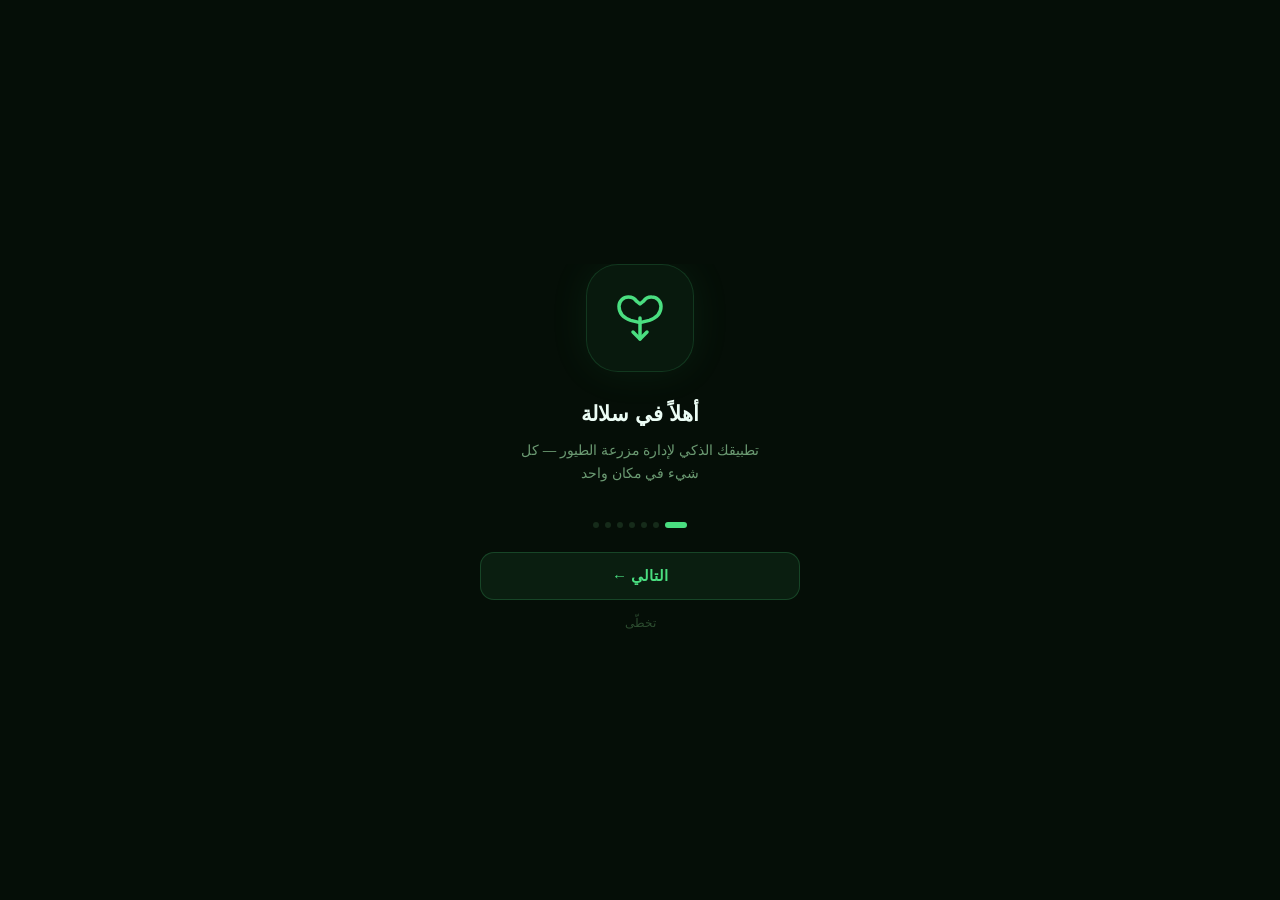
==== commit 953a8300: "Rename sulala-3.html to index.html" ====
--- a/index.html
+++ b/index.html
@@ -3,549 +3,1196 @@
 <head>
 <meta charset="UTF-8">
 <meta name="viewport" content="width=device-width,initial-scale=1,user-scalable=no,viewport-fit=cover">
-<meta name="theme-color" content="#030805">
+<meta name="theme-color" content="#050e07">
 <meta name="apple-mobile-web-app-capable" content="yes">
 <meta name="apple-mobile-web-app-status-bar-style" content="black-translucent">
 <meta name="apple-mobile-web-app-title" content="سلالة">
 <link rel="manifest" href="manifest.json">
+<style>html,body{margin:0;overscroll-behavior:none;overflow:hidden}body:not(.light-theme){background:#050e07!important}body.light-theme{background:#f0f7f2!important}</style>
 <link rel="apple-touch-icon" href="data:image/svg+xml,<svg xmlns='http://www.w3.org/2000/svg' viewBox='0 0 100 100'><text y='.9em' font-size='90'>🦜</text></svg>">
-<style>html,body{margin:0;overscroll-behavior:none;overflow:hidden}body:not(.light-theme){background:#030805!important}body.light-theme{background:#eef6f0!important}</style>
 <style>
-@font-face{
-  font-family:'Cairo';
-  src:local('Cairo'),local('Noto Kufi Arabic'),local('Geeza Pro'),local('Arabic Typesetting'),local('Tahoma'),local('Arial');
-  font-weight:400 900;
+/* خط عربي بدون إنترنت — system fonts stack */
+@font-face {
+  font-family: 'Cairo';
+  src: local('Cairo'), local('Noto Kufi Arabic'), local('Geeza Pro'),
+       local('Arabic Typesetting'), local('Tahoma'), local('Arial');
+  font-weight: 400 900;
 }
 </style>
 <title>🦜 سلالة Pro</title>
-
-<!-- ════════════════════════════════════════════════════════════════
-     PHASE 1 — DESIGN SYSTEM
-     Dark-emerald glassmorphism. Every component class below keeps its
-     ORIGINAL name (bird-card, stat-card, tab-btn, modal, bs-sheet …)
-     so that the Phase-2 JS templates can be dropped back in unchanged
-     and will automatically render in the new theme.
-     ════════════════════════════════════════════════════════════════ -->
 <style>
 :root{
-  /* ── surfaces ── */
-  --bg-0:#030805;
-  --bg-1:radial-gradient(120% 90% at 15% -10%,#0c2417 0%,#030805 55%),radial-gradient(90% 70% at 100% 110%,#08170f 0%,#030805 60%);
-  --glass-1:rgba(11,38,24,0.42);
-  --glass-2:rgba(6,20,13,0.66);
-  --glass-brd:rgba(110,231,183,0.14);
-  --glass-brd-strong:rgba(110,231,183,0.3);
-  --glass-hl:rgba(255,255,255,0.05);
-
-  /* ── emerald scale ── */
-  --em-100:#d1fae5;--em-300:#6ee7b7;--em-400:#34d399;--em-500:#10b981;--em-600:#059669;--em-700:#047857;
-  --g:var(--em-400);--gd:var(--em-600);
-
-  /* ── text ── */
-  --txt:#eafff3;--txt2:#8fb9a3;--txt3:#4c6d5a;
-
-  /* ── semantic ── */
-  --red:#fb7268;--yel:#fbbf24;--ora:#fb923c;--blu:#60a5fa;--pur:#c084fc;--pink:#f472b6;
-
-  /* ── metrics ── */
-  --nav-h:80px;--hdr-h:60px;
-  --r-lg:24px;--r-md:17px;--r-sm:12px;
-  --blur:20px;
+  --g:#4ade80;--gd:#16a34a;--gdr:#052e16;
+  --bg:#050e07;--bg2:#080f09;--bg3:#0a1a0c;--card:#0a150c;
+  --brd:#162b1a;--brd2:#1e3f24;
+  --txt:#ecfdf5;--txt2:#6b9a72;--txt3:#2d4d30;
+  --red:#f87171;--yel:#fbbf24;--ora:#fb923c;--blu:#60a5fa;--pur:#c084fc;--pink:#f472b6;
+  --nav-h:72px;--hdr-h:56px;--radius:16px;
   --font:'Cairo','Noto Kufi Arabic','Geeza Pro','Tahoma','Arial',sans-serif;
-
-  --shadow-glass:0 12px 36px rgba(0,0,0,0.5),inset 0 1px 0 var(--glass-hl);
-  --shadow-float:0 8px 26px rgba(0,0,0,0.5);
-  --shadow-glow:0 0 0 1px rgba(52,211,153,0.08),0 0 34px rgba(16,185,129,0.10);
-  --ripple-color:rgba(52,211,153,0.22);
-}
-
-/* ── LIGHT THEME — softened glass on mint paper ── */
+  --shadow-g: 0 4px 20px rgba(74,222,128,0.08);
+  --shadow-card: 0 2px 12px rgba(0,0,0,0.4);
+  --ripple-color: rgba(74,222,128,0.18);
+}
+/* ── LIGHT THEME — Soft Clean Design ── */
 body.light-theme{
-  --bg-0:#eef6f0;
-  --bg-1:radial-gradient(120% 90% at 15% -10%,#dcf3e4 0%,#eef6f0 60%),radial-gradient(90% 70% at 100% 110%,#e2f4e8 0%,#eef6f0 60%);
-  --glass-1:rgba(255,255,255,0.62);
-  --glass-2:rgba(255,255,255,0.38);
-  --glass-brd:rgba(5,150,105,0.16);
-  --glass-brd-strong:rgba(5,150,105,0.35);
-  --glass-hl:rgba(255,255,255,0.6);
-  --txt:#0b2416;--txt2:#3d6b52;--txt3:#7ea592;
-  --shadow-glass:0 10px 30px rgba(15,60,35,0.10),inset 0 1px 0 var(--glass-hl);
-  --shadow-float:0 8px 22px rgba(15,60,35,0.12);
-  --shadow-glow:0 0 0 1px rgba(5,150,105,0.10),0 0 30px rgba(5,150,105,0.08);
-  --ripple-color:rgba(5,150,105,0.16);
-}
-
-*{box-sizing:border-box;-webkit-tap-highlight-color:transparent}
-html,body{height:100%}
-body{
-  margin:0;font-family:var(--font);color:var(--txt);
-  background:var(--bg-0);background-image:var(--bg-1);background-attachment:fixed;
-  overflow:hidden;overscroll-behavior:none;
-  transition:background-color .3s;
-}
-/* film-grain overlay — the one signature texture that keeps the glass from looking flat */
-body::before{
-  content:'';position:fixed;inset:0;z-index:0;pointer-events:none;opacity:.035;mix-blend-mode:overlay;
-  background-image:url("data:image/svg+xml,%3Csvg xmlns='http://www.w3.org/2000/svg' width='120' height='120'%3E%3Cfilter id='n'%3E%3CfeTurbulence type='fractalNoise' baseFrequency='0.9' numOctaves='2' stitchTiles='stitch'/%3E%3C/filter%3E%3Crect width='100%25' height='100%25' filter='url(%23n)'/%3E%3C/svg%3E");
-}
-h1,h2,h3,p{margin:0}
-button{font-family:var(--font)}
-::-webkit-scrollbar{width:4px}
-::-webkit-scrollbar-thumb{background:var(--glass-brd-strong);border-radius:2px}
-select option{background:#0a1f14;color:var(--txt)}
-body.light-theme select option{background:#ffffff;color:var(--txt)}
+  --g:#16a34a;--gd:#15803d;--gdr:#dcfce7;
+  --bg:#f0f7f2;--bg2:#ffffff;--bg3:#e4f0e8;--card:#ffffff;
+  --brd:#c8ddd0;--brd2:#9cbdaa;
+  --txt:#0f2414;--txt2:#2d5a3d;--txt3:#6b9a76;
+  --yel:#d97706;--red:#dc2626;--blu:#2563eb;
+  --shadow-g:0 4px 20px rgba(22,163,74,0.15);
+  --shadow-card:0 1px 4px rgba(0,0,0,0.07),0 4px 16px rgba(0,0,0,0.05);
+  --ripple-color:rgba(22,163,74,0.15);
+  --nav-h:72px;
+}
+
+/* ── Scrollbar ── */
+body.light-theme ::-webkit-scrollbar-thumb{background:#9cbdaa}
+
+/* ── Select options ── */
+body.light-theme select option{background:#ffffff;color:#0f2414}
+
+/* ── Form inputs ── */
+body.light-theme .date-display-btn,
+body.light-theme .fg input,
+body.light-theme .fg select,
+body.light-theme .fg textarea,
+body.light-theme .custom-select-btn{
+  background:#f0f7f2;border-color:#c8ddd0;color:#0f2414;
+}
+body.light-theme .fg input:focus,
+body.light-theme .fg select:focus,
+body.light-theme .fg textarea:focus,
+body.light-theme .date-display-btn:focus,
+body.light-theme .custom-select-btn:focus{
+  border-color:#16a34a;box-shadow:0 0 0 3px rgba(22,163,74,0.12);
+}
+body.light-theme .fg label{color:#15803d;font-weight:800;font-size:12px}
+
+/* ── Modal ── */
+body.light-theme #modal{background:#ffffff;border-top:1px solid #c8ddd0}
+body.light-theme .modal-drag{background:#9cbdaa}
+body.light-theme .modal-title{color:#15803d}
+body.light-theme .modal-close-btn{color:#6b9a76}
+body.light-theme .form-divider{border-color:#c8ddd0;color:#6b9a76}
+body.light-theme .hatch-preview-box{background:#f0fdf4;border-color:#86efac;color:#15803d}
+
+/* ── Bottom Sheet ── */
+body.light-theme #bs-sheet{background:#ffffff;border-top:1px solid #c8ddd0}
+body.light-theme #bs-handle{background:#9cbdaa}
+body.light-theme #bs-title{color:#15803d;border-bottom-color:#e4f0e8}
+body.light-theme #bs-list{background:#f8fbf9}
+body.light-theme .bs-item{
+  border-bottom-color:#e4f0e8;color:#0f2414;
+}
+body.light-theme .bs-item:hover{background:#f0f7f2}
+body.light-theme .bs-item.selected{background:#f0fdf4;color:#15803d;font-weight:800}
+body.light-theme .bs-item .bs-check{border-color:#9cbdaa;background:transparent;color:transparent}
+body.light-theme .bs-item.selected .bs-check{background:#16a34a;border-color:#16a34a;color:#fff}
+body.light-theme .bs-group{color:#6b9a76}
+body.light-theme .bs-group::after{background:linear-gradient(to left,transparent,#c8ddd0)}
+
+/* ── Date picker ── */
+body.light-theme .date-dropdown{background:#ffffff;border-color:#c8ddd0;box-shadow:0 8px 32px rgba(0,0,0,0.1)}
+body.light-theme .dp-days-grid{background:#ffffff}
+body.light-theme .date-picker-header{border-color:#e4f0e8}
+body.light-theme .dp-month-label{color:#0f2414;font-size:16px;font-weight:800}
+body.light-theme .dp-year-label{color:#16a34a}
+body.light-theme .dp-segments{border-color:#e4f0e8}
+body.light-theme .dp-seg{color:#6b9a76}
+body.light-theme .dp-seg.active{color:#16a34a;border-bottom-color:#16a34a}
+body.light-theme .dp-weekdays .dp-wd{color:#6b9a76;font-weight:700}
+body.light-theme .dp-day{color:#0f2414}
+body.light-theme .dp-day:hover{background:#e4f0e8;color:#0f2414}
+body.light-theme .dp-day.today{border-color:#16a34a;color:#16a34a;font-weight:800}
+body.light-theme .dp-day.selected{background:#16a34a;color:#ffffff;font-weight:900}
+body.light-theme .dp-day.other-month{color:#9cbdaa}
+body.light-theme .dp-shortcuts{border-color:#e4f0e8}
+body.light-theme .dp-shortcut{background:#f0f7f2;color:#15803d;border-color:#c8ddd0;font-weight:700}
+body.light-theme .dp-shortcut:hover{background:#dcfce7;border-color:#16a34a}
+body.light-theme .dp-scroll-item{color:#0f2414}
+body.light-theme .dp-scroll-item:hover{background:#f0f7f2}
+body.light-theme .dp-scroll-item.selected{background:#16a34a;color:#ffffff;font-weight:800}
+body.light-theme .dp-nav-btn{border-color:#c8ddd0;color:#16a34a;background:#f0f7f2;border-width:1.5px}
+body.light-theme .dp-nav-btn:hover{background:#dcfce7;border-color:#16a34a}
+body.light-theme input[type=date]{background:#f0f7f2!important;color:#0f2414!important;border-color:#c8ddd0!important}
+body.light-theme input[type=date],body.light-theme input[type=number],body.light-theme input[type=time]{color-scheme:light}
+
+/* ── Header ── */
+body.light-theme #app-header{
+  background:#ffffff;
+  border-bottom:1px solid #c8ddd0;
+  box-shadow:0 1px 8px rgba(0,0,0,0.06);
+}
+
+/* ── Bottom Nav ── */
+body.light-theme #bottom-nav{
+  background:#ffffff;
+  border-top:1px solid #c8ddd0;
+  box-shadow:0 -1px 8px rgba(0,0,0,0.05);
+}
+body.light-theme .nav-btn{color:#6b9a76}
+body.light-theme .nav-btn.active{color:#15803d}
+body.light-theme .nav-btn .nl{font-size:10px;font-weight:700}
+body.light-theme .nav-btn.active .ni-wrap{
+  background:#dcfce7;
+  box-shadow:0 2px 8px rgba(22,163,74,0.15);
+}
+
+/* ── Tabs ── */
+body.light-theme .tab-btn{background:#e4f0e8;color:#2d5a3d;border-color:#c8ddd0;border-width:1.5px;font-weight:700}
+body.light-theme .tab-btn.active{background:#15803d;border-color:#15803d;color:#ffffff}
+
+/* ── Cards ── */
+body.light-theme .health-record,
+body.light-theme .reminder-item,
+body.light-theme .transaction-item,
+body.light-theme .bird-card,
+body.light-theme .pair-card{
+  background:#ffffff;
+  border-color:#c8ddd0;
+  box-shadow:0 1px 4px rgba(0,0,0,0.05),0 4px 12px rgba(0,0,0,0.04);
+}
+
+/* ── Stat Cards ── */
+body.light-theme .stat-card{
+  background:#ffffff;
+  border:1.5px solid #c8ddd0;
+  box-shadow:0 1px 4px rgba(0,0,0,0.06);
+}
+body.light-theme .stat-card .se svg{opacity:.85}
+body.light-theme .stat-card .sv{font-size:24px;font-weight:900}
+body.light-theme .stat-card .sl{font-size:11px;font-weight:700;color:#2d5a3d}
+
+/* ── General card ── */
+body.light-theme .card{
+  background:#ffffff;
+  border-color:#c8ddd0;
+  box-shadow:0 1px 4px rgba(0,0,0,0.05);
+}
+
+/* ── Charts & Genes ── */
+body.light-theme .chart-container{background:#ffffff;border-color:#c8ddd0;border-width:1.5px}
+body.light-theme .gene-result{background:#ffffff;border-color:#c8ddd0;border-width:1.5px}
+body.light-theme .gene-result-row{border-color:#e4f0e8}
+body.light-theme .gene-pct-bar{background:#e4f0e8}
+
+/* ── Info blocks ── */
+body.light-theme .ib{background:#f0f7f2;border-radius:9px}
+body.light-theme .ib .ibl{color:#6b9a76;font-weight:700}
+body.light-theme .ib .ibv{font-size:14px;font-weight:800;color:#0f2414}
+
+/* ── Bird card details ── */
+body.light-theme .bc-notes{background:#f0f7f2;border-right:3px solid #9cbdaa;color:#2d5a3d}
+body.light-theme .bc-name{font-size:18px;font-weight:900;color:#0f2414}
+body.light-theme .bc-sub{font-size:12px;color:#6b9a76}
+body.light-theme .fin-card{border-color:currentColor;border-width:1.5px}
+body.light-theme .pair-card .pair-separator svg path{fill:#9333ea}
+
+/* ── Alert cards ── */
+body.light-theme .alert-card{border-width:2px;box-shadow:0 2px 8px rgba(0,0,0,0.07)}
+body.light-theme .alert-card .alert-body h3{font-size:14px;font-weight:800}
+body.light-theme .alert-card .alert-body p{font-size:12px;font-weight:600}
+
+/* ── Buttons ── */
+body.light-theme .btn-secondary{
+  background:#f0f7f2;border-color:#c8ddd0;color:#2d5a3d;font-weight:700;
+}
+body.light-theme .btn-secondary:hover{border-color:#16a34a;color:#15803d;background:#dcfce7}
+body.light-theme .btn-primary{font-size:15px;font-weight:900}
+
+/* ── Toast ── */
+body.light-theme .toast{
+  background:#ffffff;border:1.5px solid #c8ddd0;
+  color:#0f2414;box-shadow:0 4px 16px rgba(0,0,0,0.1);
+}
+body.light-theme .toast.err{background:#fef2f2;border-color:#dc2626;color:#991b1b}
+body.light-theme .toast.warn{background:#fffbeb;border-color:#d97706;color:#92400e}
+
+/* ── Splash ── */
+body.light-theme #splash{background:radial-gradient(ellipse at 50% 60%,#dcfce7 0%,#f0f7f2 70%)}
+
+/* ── Confirm box ── */
+body.light-theme #confirm-box{background:#ffffff;border-color:#fca5a5;border-width:2px;box-shadow:0 8px 32px rgba(0,0,0,0.12)}
+
+/* ── Empty state ── */
+body.light-theme .empty-state p{color:#6b9a76;font-size:15px;font-weight:600}
+
+/* ── Section title ── */
+body.light-theme .section-title{color:#6b9a76;font-weight:800}
+
+/* ── Badges ── */
+body.light-theme .badge{font-weight:800;font-size:12px}
+
+/* ── Transaction items ── */
+body.light-theme .tib-title{font-size:14px;font-weight:800;color:#0f2414}
+body.light-theme .tib-sub{font-size:12px;font-weight:600;color:#6b9a76}
+body.light-theme .rib-title{font-size:14px;font-weight:800;color:#0f2414}
+body.light-theme .rib-sub{font-size:12px;font-weight:600;color:#6b9a76}
+
+/* ── Hatch bar ── */
+body.light-theme .hatch-bar{background:#f0f7f2;border:1px solid #c8ddd0;border-radius:10px}
+body.light-theme .hb-label{color:#2d5a3d}
+body.light-theme .hb-track{background:#e4f0e8}
+
+/* ── Market card ── */
+body.light-theme #market-list-container > div{color:#6b9a76}
+
+/* ── Pro Modal Light Theme ── */
+body.light-theme #modal-pro > div{background:#ffffff!important}
+body.light-theme #modal-pro [style*="background:linear-gradient(160deg,#0d2e14"]{background:linear-gradient(160deg,#dcfce7,#f0fdf4)!important}
+body.light-theme #modal-pro [style*="background:#0e1a10"]{background:#f0f7f2!important}
+body.light-theme #modal-pro [style*="background:#162b1a"]{background:#dcfce7!important}
+body.light-theme #modal-pro [style*="background:#1e4a24"]{background:#dcfce7!important}
+body.light-theme #modal-pro [style*="background:linear-gradient(135deg,#0d2e14"]{background:linear-gradient(135deg,#f0fdf4,#dcfce7)!important;border-color:#16a34a!important}
+body.light-theme #modal-pro [style*="background:linear-gradient(135deg,#1a0f00"]{background:linear-gradient(135deg,#fffbeb,#fef3c7)!important;border-color:#f59e0b99!important}
+body.light-theme #modal-pro [style*="background:#2a1800"]{background:#fef3c7!important}
+body.light-theme #modal-pro [style*="color:#e2e8e2"]{color:#0f2414!important}
+body.light-theme #modal-pro [style*="color:#6b9a72"]{color:#4a7a56!important}
+body.light-theme #modal-pro [style*="color:#3a5a3e"]{color:#6b9a76!important}
+body.light-theme #modal-pro [style*="flex:1;height:1px;background:#162b1a"]{background:#c8ddd0!important}
+body.light-theme #modal-pro #pro-code-input{background:#f0f7f2!important;border-color:#c8ddd0!important;color:#0f2414!important}
+body.light-theme #modal-pro [style*="color:#fff;margin:0"]{color:#0f2414!important}
+body.light-theme #modal-pro [style*="color:#fff;font-size:14px"]{color:#0f2414!important}
+body.light-theme #modal-pro [style*="background:rgba(255,255,255,0.06)"]{background:rgba(0,0,0,0.06)!important}
+body.light-theme #modal-pro [style*="color:#888"]{color:#6b9a76!important}
+
+/* ── Fix hardcoded dark backgrounds ── */
+body.light-theme .alert-card.red{background:#fff5f5;border-color:#fca5a5}
+body.light-theme .alert-card.yel{background:#fffbeb;border-color:#fcd34d}
+body.light-theme .alert-card.blu{background:#eff6ff;border-color:#93c5fd}
+body.light-theme .btn-info{background:#eff6ff;border-color:#93c5fd;color:#1d4ed8}
+body.light-theme #modal{background:#ffffff!important}
+body.light-theme #bs-sheet{background:#ffffff!important}
+body.light-theme .custom-select-btn{background:#f0f7f2!important;border-color:#c8ddd0!important;color:#0f2414!important}
+body.light-theme .toast{background:#ffffff!important;border-color:#c8ddd0!important;color:#0f2414!important}
+body.light-theme .toast.warn{background:#fffbeb!important;border-color:#d97706!important;color:#92400e!important}
+body.light-theme .toast.err{background:#fef2f2!important;border-color:#dc2626!important;color:#991b1b!important}
+body.light-theme .hatch-preview-box{background:#f0fdf4!important;border-color:#86efac!important;color:#15803d!important}
+
+/* ── Search input ── */
+body.light-theme #bird-search-input{background:#ffffff!important;border-color:#c8ddd0!important;color:#0f2414!important}
+body.light-theme #bird-search-input::placeholder{color:#9cbdaa}
+
+/* ── Sort button ── */
+body.light-theme .sort-btn,
+body.light-theme [style*="background:linear-gradient(135deg,#0a150c"]{background:linear-gradient(135deg,#f0f7f2,#ffffff)!important;border-color:#c8ddd0!important;color:#2d5a3d!important}
+
+/* ── Finance cards ── */
+body.light-theme .fin-card[style*="#051a09"]{background:#f0fdf4!important}
+body.light-theme .fin-card[style*="#1a0505"]{background:#fef2f2!important}
+
+/* ── Gene species buttons ── */
+body.light-theme .gene-species-btn{background:#ffffff!important;border-color:#c8ddd0!important;color:#2d5a3d!important}
+
+/* ── Badge tame bg ── */
+body.light-theme .badge[style*="#0a0a1a"]{background:#f0f7f2!important}
+
+/* ── Pro modal inner ── */
+body.light-theme [style*="background:#0a0f0b"]{background:#ffffff!important}
+body.light-theme [style*="background:#0e1a10"]{background:#f0f7f2!important}
+body.light-theme [style*="background:#0e1a10"]{border-color:#c8ddd0!important}
+body.light-theme [style*="background:linear-gradient(160deg,#0d2e14"]{background:linear-gradient(160deg,#dcfce7,#f0fdf4)!important}
+body.light-theme [style*="background:linear-gradient(135deg,#0d2e14,#0f3818);border:2px solid #4ade80"]{background:linear-gradient(135deg,#dcfce7,#f0fdf4)!important}
+
+/* ── Settings theme toggle cards ── */
+body.light-theme [style*="background:linear-gradient(135deg,#0a150c,#0c1a0e)"]{background:linear-gradient(135deg,#f0f7f2,#ffffff)!important;border-color:#c8ddd0!important}
+
+/* ── html element bg ── */
+body.light-theme ~ html,
+html:has(body.light-theme){background:#f0f7f2!important}
+
+/* ── Scrollbar ── */
+body.light-theme ::-webkit-scrollbar-thumb{background:#a89880}
+
+/* ── Select options ── */
+body.light-theme select option{background:#fffef9;color:#1a1612}
+
+/* ── Form fields ── */
+body.light-theme .date-display-btn,
+body.light-theme .fg input,
+body.light-theme .fg select,
+body.light-theme .fg textarea,
+body.light-theme .custom-select-btn{
+  background:#fffef9!important;
+  color:#1a1612!important;
+  border-color:#c8bfa8!important;
+  border-width:1.5px!important;
+  box-shadow:0 1px 4px rgba(0,0,0,0.08)!important;
+  font-size:15px!important;
+}
+body.light-theme .fg input:focus,
+body.light-theme .fg select:focus,
+body.light-theme .fg textarea:focus,
+body.light-theme .date-display-btn:focus,
+body.light-theme .custom-select-btn:focus{
+  border-color:#059669!important;
+  box-shadow:0 0 0 3px rgba(5,150,105,0.18)!important;
+}
+body.light-theme .fg label{color:#047857;font-weight:800;font-size:12px}
+
+/* ── Modal ── */
+body.light-theme #modal{
+  background:#faf7f2;
+  border:1.5px solid #c8bfa8;
+  box-shadow:0 -8px 40px rgba(0,0,0,0.14);
+}
+body.light-theme .modal-drag{background:#c8bfa8}
+body.light-theme .modal-title{color:#047857}
+body.light-theme .modal-close-btn{color:#7a6a58}
+body.light-theme .form-divider{border-color:#c8bfa8;color:#7a6a58}
+body.light-theme .hatch-preview-box{background:#ecfdf5;border-color:#6ee7b7;color:#047857}
+
+/* ── Bottom Sheet ── */
+body.light-theme #bs-sheet{
+  background:#faf7f2;
+  box-shadow:0 -8px 40px rgba(0,0,0,0.16);
+  border-top:1.5px solid #c8bfa8;
+}
+body.light-theme #bs-handle{background:#c8bfa8}
+body.light-theme #bs-title{color:#047857;border-bottom-color:#ede8df}
+body.light-theme #bs-list{background:#faf7f2}
+
+/* ── Bottom Sheet items ── */
+body.light-theme .bs-item{
+  background:#fffef9;
+  color:#1a1612;
+  border-color:#c8bfa8;
+  border-width:1.5px;
+  box-shadow:0 1px 4px rgba(0,0,0,0.07);
+}
+body.light-theme .bs-item:hover{
+  background:#f5f0e8;
+  border-color:#a89880;
+  box-shadow:0 2px 8px rgba(0,0,0,0.10);
+  transform:translateY(-1px);
+}
+body.light-theme .bs-item.selected{
+  background:#ecfdf5;
+  border-color:#059669;
+  border-width:2px;
+  color:#065f46;
+  box-shadow:0 0 0 1px rgba(5,150,105,0.2), 0 4px 12px rgba(5,150,105,0.12);
+}
+body.light-theme .bs-item .bs-check{border-color:#a89880;background:transparent;color:transparent}
+body.light-theme .bs-item.selected .bs-check{background:#059669;border-color:#059669;color:#fff}
+body.light-theme .bs-group{color:#7a6a58}
+body.light-theme .bs-group::after{background:linear-gradient(to left,transparent,#c8bfa8)}
+
+/* ── Date Dropdown ── */
+body.light-theme .date-dropdown{
+  background:#fffef9;
+  border:1.5px solid #c8bfa8;
+  box-shadow:0 8px 32px rgba(0,0,0,0.14), 0 2px 8px rgba(0,0,0,0.08);
+  border-radius:16px;
+}
+body.light-theme .dp-days-grid{background:#fffef9}
+body.light-theme .date-picker-header{border-color:#ede8df}
+body.light-theme .dp-month-label{color:#1a1612;font-size:16px;font-weight:800}
+body.light-theme .dp-year-label{color:#059669}
+body.light-theme .dp-segments{border-color:#ede8df}
+body.light-theme .dp-seg{color:#7a6a58}
+body.light-theme .dp-seg.active{color:#059669;border-bottom-color:#059669}
+body.light-theme .dp-weekdays .dp-wd{color:#7a6a58;font-weight:700}
+body.light-theme .dp-day{color:#1a1612;font-size:15px}
+body.light-theme .dp-day:hover{background:#ede8df;color:#1a1612}
+body.light-theme .dp-day.today{border-color:#059669;color:#059669;font-weight:800}
+body.light-theme .dp-day.selected{background:#059669;color:#ffffff;font-weight:900}
+body.light-theme .dp-day.other-month{color:#c8bfa8}
+body.light-theme .dp-shortcuts{border-color:#ede8df}
+body.light-theme .dp-shortcut{background:#f5f0e8;color:#047857;border-color:#c8bfa8;font-weight:700}
+body.light-theme .dp-shortcut:hover{background:#ecfdf5;border-color:#059669}
+body.light-theme .dp-scroll-item{color:#1a1612;font-size:15px}
+body.light-theme .dp-scroll-item:hover{background:#f5f0e8;color:#1a1612}
+body.light-theme .dp-scroll-item.selected{background:#059669;color:#ffffff;font-weight:800}
+body.light-theme .dp-nav-btn{border-color:#c8bfa8;color:#059669;background:#f5f0e8;border-width:1.5px}
+body.light-theme .dp-nav-btn:hover{background:#ecfdf5;border-color:#059669}
+
+/* ── Input date ── */
+body.light-theme input[type=date]{background:#fffef9!important;color:#1a1612!important;border-color:#c8bfa8!important}
+
+/* ── Header & Nav ── */
+body.light-theme #app-header{
+  background:#fffef9;
+  box-shadow:0 2px 0 #c8bfa8, 0 2px 8px rgba(0,0,0,0.06);
+  border-bottom:1.5px solid #c8bfa8;
+}
+body.light-theme #bottom-nav{
+  background:#fffef9;
+  border-top:1.5px solid #c8bfa8;
+  box-shadow:0 -4px 20px rgba(0,0,0,0.08);
+}
+body.light-theme .nav-btn{color:#7a6a58}
+body.light-theme .nav-btn.active{color:#047857}
+body.light-theme .nav-btn .nl{font-size:10px;font-weight:700}
+body.light-theme .nav-btn.active .ni-wrap{
+  background:linear-gradient(135deg,#d1fae5,#a7f3d0);
+  box-shadow:0 2px 10px rgba(5,150,105,0.25);
+}
+
+/* ── Tabs ── */
+body.light-theme .tab-btn{background:#ede8df;color:#4a3f30;border-color:#c8bfa8;border-width:1.5px;font-weight:700}
+body.light-theme .tab-btn.active{background:#047857;border-color:#047857;color:#ffffff}
+
+/* ── Cards — حدود واضحة وظل خفيف ── */
+body.light-theme .health-record,
+body.light-theme .reminder-item,
+body.light-theme .transaction-item,
+body.light-theme .bird-card,
+body.light-theme .pair-card{
+  background:#fffef9;
+  border-color:#c8bfa8;
+  border-width:1.5px;
+  box-shadow:0 2px 8px rgba(0,0,0,0.07), 0 1px 3px rgba(0,0,0,0.05);
+}
+body.light-theme .stat-card{
+  background:#fffef9;border-color:#c8bfa8;
+  border-width:1.5px;
+  box-shadow:0 2px 8px rgba(0,0,0,0.08);
+}
+body.light-theme .stat-card .sv{font-size:24px}
+body.light-theme .stat-card .sl{font-size:11px;font-weight:700;color:#4a3f30}
+body.light-theme .chart-container{background:#fffef9;border-color:#c8bfa8;border-width:1.5px}
+body.light-theme .gene-result{background:#fffef9;border-color:#c8bfa8;border-width:1.5px}
+body.light-theme .gene-result-row{border-color:#ede8df}
+body.light-theme .gene-pct-bar{background:#ede8df}
+body.light-theme .ib{background:#f5f0e8;border-radius:9px}
+body.light-theme .ib .ibl{color:#7a6a58;font-weight:700}
+body.light-theme .ib .ibv{font-size:14px;font-weight:800}
+body.light-theme .bc-notes{background:#f5f0e8;border-right:3px solid #c8bfa8;color:#4a3f30}
+body.light-theme .fin-card{border-color:currentColor;border-width:1.5px}
+body.light-theme .pair-card .pair-separator svg path{fill:#9333ea}
+body.light-theme .bc-name{font-size:18px;font-weight:900}
+body.light-theme .bc-sub{font-size:12px}
+
+/* ── Alert cards ── */
+body.light-theme .alert-card{border-width:2px;box-shadow:0 2px 8px rgba(0,0,0,0.08)}
+body.light-theme .alert-card .alert-body h3{font-size:14px;font-weight:800}
+body.light-theme .alert-card .alert-body p{font-size:12px;font-weight:600}
+
+/* ── Buttons ── */
+body.light-theme .btn-secondary{
+  background:#f5f0e8;border-color:#c8bfa8;
+  color:#4a3f30;border-width:1.5px;font-weight:700;
+}
+body.light-theme .btn-secondary:hover{border-color:#059669;color:#047857;background:#ecfdf5}
+body.light-theme .btn-primary{font-size:15px;font-weight:900}
+
+/* ── Toast ── */
+body.light-theme .toast{
+  background:#ecfdf5;border-color:#059669;border-width:2px;
+  color:#065f46;font-size:14px;font-weight:800;
+  box-shadow:0 4px 16px rgba(0,0,0,0.12);
+}
+body.light-theme .toast.err{background:#fef2f2;border-color:#dc2626;color:#991b1b}
+body.light-theme .toast.warn{background:#fffbeb;border-color:#d97706;color:#92400e}
+
+/* ── Splash ── */
+body.light-theme #splash{background:radial-gradient(ellipse at 50% 60%,#d1fae5 0%,#f5f0e8 70%)}
+
+/* ── Confirm box ── */
+body.light-theme #confirm-box{background:#fffef9;border-color:#fca5a5;border-width:2px;box-shadow:0 8px 32px rgba(0,0,0,0.16)}
+
+/* ── Empty state ── */
+body.light-theme .empty-state p{color:#7a6a58;font-size:15px;font-weight:600}
+
+/* ── Section titles ── */
+body.light-theme .section-title{color:#7a6a58;font-weight:800}
+
+/* ── Badge ── */
+body.light-theme .badge{font-weight:800;font-size:12px}
+
+/* ── نص عام أكبر حجماً ── */
+body.light-theme .tib-title{font-size:14px;font-weight:800}
+body.light-theme .tib-sub{font-size:12px;font-weight:600}
+body.light-theme .rib-title{font-size:14px;font-weight:800}
+body.light-theme .rib-sub{font-size:12px;font-weight:600}
+body.light-theme #hdr-settings-btn{background:rgba(21,128,61,.1)!important;border-color:rgba(21,128,61,.25)!important}
+body.light-theme #enc-result>div,
+body.light-theme #enc-compare-result>div:first-child{background:#ffffff!important;border-color:#c8ddd088!important}
+body.light-theme #page-encyclopedia>div>div:first-child button{
+  color:#2d5a3d!important;
+}
+body.light-theme #page-encyclopedia>div>div:first-child button:not([style*="linear-gradient"]){
+  background:#e8f5ee!important;border-color:#c8ddd0!important;color:#2d5a3d!important;
+}
+body.light-theme #enc-result [style*="background:#0c1a0e"],
+body.light-theme #enc-compare-result [style*="background:#0c1a0e"],
+body.light-theme #enc-compare-output [style*="background:#0c1a0e"]{background:#f0f9f4!important}
+body.light-theme #enc-result [style*="background:#091509"],
+body.light-theme #enc-compare-output [style*="background:#091509"]{background:#e8f5ee!important}
+*{box-sizing:border-box;margin:0;padding:0;-webkit-tap-highlight-color:transparent}
+html,body{height:100%;overflow:hidden;font-family:var(--font);background:var(--bg);color:var(--txt);direction:rtl}
+::-webkit-scrollbar{width:4px}::-webkit-scrollbar-thumb{background:var(--brd2);border-radius:2px}
+select option{background:#0a1a0c;color:#e2e8e2;padding:10px}
 input[type=date],input[type=number],input[type=time]{color-scheme:dark}
-body.light-theme input[type=date],body.light-theme input[type=number],body.light-theme input[type=time]{color-scheme:light}
-
-/* ══════════════ GLASS PRIMITIVE ══════════════ */
-.glass{
-  background:linear-gradient(160deg,var(--glass-1),var(--glass-2));
-  -webkit-backdrop-filter:blur(var(--blur)) saturate(150%);
-  backdrop-filter:blur(var(--blur)) saturate(150%);
-  border:1px solid var(--glass-brd);
-  border-radius:var(--r-md);
-  box-shadow:var(--shadow-glass);
-}
-.glass-strong{border-color:var(--glass-brd-strong);box-shadow:var(--shadow-glass),var(--shadow-glow)}
-
-/* ambient background orbs — sit behind the app, fixed */
-.orb{position:fixed;border-radius:50%;filter:blur(70px);pointer-events:none;z-index:0;opacity:.5}
-#orb-a{width:280px;height:280px;top:-90px;right:-60px;background:radial-gradient(circle,var(--em-500),transparent 70%);opacity:.18}
-#orb-b{width:320px;height:320px;bottom:60px;left:-120px;background:radial-gradient(circle,var(--em-600),transparent 70%);opacity:.14}
-body.light-theme .orb{opacity:.28}
-
-/* ══════════════ APP SHELL ══════════════ */
-#app{position:relative;z-index:1;height:100%;display:flex;flex-direction:column}
-
-/* ── Header ── */
-#app-header{
-  height:var(--hdr-h);flex-shrink:0;
+
+/* ── RIPPLE EFFECT ── */
+.ripple-host{position:relative;overflow:hidden}
+.ripple-host .ripple-wave{
+  position:absolute;border-radius:50%;
+  background:var(--ripple-color);
+  transform:scale(0);
+  animation:ripple-anim .55s ease-out forwards;
+  pointer-events:none;
+}
+@keyframes slideUp{from{transform:translateY(100%)}to{transform:translateY(0)}}
+@keyframes slideDown{from{transform:translateY(0)}to{transform:translateY(100%)}}
+@keyframes fadeIn{from{opacity:0}to{opacity:1}}
+@keyframes fadeOut{from{opacity:1}to{opacity:0}}
+@keyframes ripple-anim{
+  to{transform:scale(1.2);opacity:0}
+}
+.nav-btn .ripple-wave{
+  animation:ripple-nav .3s ease-out forwards;
+}
+@keyframes ripple-nav{
+  to{transform:scale(0.8);opacity:0}
+}
+
+/* ── CUSTOM DATE PICKER ── */
+.date-picker-wrap{position:relative;width:100%}
+.date-display-btn{
+  background:#0a1a0c;border:1px solid #1e3f24;border-radius:12px;
+  color:#e2e8e2;padding:11px 13px;font-size:14px;font-family:var(--font);
+  width:100%;text-align:right;cursor:pointer;
   display:flex;align-items:center;justify-content:space-between;
-  padding:0 16px;gap:10px;
-  background:linear-gradient(180deg,var(--glass-1),var(--glass-2));
-  -webkit-backdrop-filter:blur(var(--blur)) saturate(150%);
-  backdrop-filter:blur(var(--blur)) saturate(150%);
-  border-bottom:1px solid var(--glass-brd);
-  position:relative;z-index:20;
-}
-#hdr-icon{width:34px;height:34px;border-radius:11px;background:rgba(52,211,153,.12);border:1px solid var(--glass-brd);display:flex;align-items:center;justify-content:center;flex-shrink:0}
-#hdr-title{font-size:17px;font-weight:900;color:var(--txt);white-space:nowrap;overflow:hidden;text-overflow:ellipsis;letter-spacing:.2px}
-#pro-badge,#free-badge{
-  font-size:10px;font-weight:900;padding:5px 11px;border-radius:20px;letter-spacing:.4px;
-  display:none;align-items:center;gap:4px;
-}
-#pro-badge{background:linear-gradient(135deg,#f59e0b,#d97706);color:#0a0a0a}
-#free-badge{background:rgba(245,158,11,.08);border:1px solid rgba(245,158,11,.4);color:#f59e0b;cursor:pointer}
-#hdr-settings-btn{
-  width:36px;height:36px;border-radius:11px;
-  background:rgba(52,211,153,.1);border:1px solid var(--glass-brd);
-  display:flex;align-items:center;justify-content:center;cursor:pointer;flex-shrink:0;
-  transition:transform .15s,border-color .15s;
-}
-#hdr-settings-btn:active{transform:scale(.92)}
-
-/* ── Main / Pages ── */
-#app-main{flex:1;overflow-y:auto;overflow-x:hidden;padding:16px 14px calc(var(--nav-h) + 22px);position:relative;-webkit-overflow-scrolling:touch}
-.page{display:none;animation:pageIn .28s cubic-bezier(.25,.7,.4,1)}
-.page.active{display:block}
-@keyframes pageIn{from{opacity:0;transform:translateY(10px)}to{opacity:1;transform:translateY(0)}}
-
-.section-title{font-size:12px;font-weight:800;color:var(--txt2);text-transform:uppercase;letter-spacing:.6px;margin:20px 4px 10px}
-.section-title:first-child{margin-top:2px}
-
-/* ── Bottom Nav ── */
-#bottom-nav{
-  position:fixed;bottom:0;left:0;right:0;z-index:30;height:var(--nav-h);
-  display:flex;align-items:center;justify-content:space-around;
-  padding-bottom:env(safe-area-inset-bottom);
-  background:linear-gradient(0deg,var(--glass-2),var(--glass-1));
-  -webkit-backdrop-filter:blur(var(--blur)) saturate(150%);
-  backdrop-filter:blur(var(--blur)) saturate(150%);
-  border-top:1px solid var(--glass-brd);
-}
-.nav-btn{
-  background:none;border:none;display:flex;flex-direction:column;align-items:center;gap:4px;
-  cursor:pointer;color:var(--txt3);padding:6px 10px;position:relative;flex:1;
-  transition:color .2s;
-}
-.nav-btn .ni-wrap{
-  width:38px;height:30px;border-radius:12px;display:flex;align-items:center;justify-content:center;
-  transition:background .25s,box-shadow .25s;
-}
-.nav-btn svg{width:20px;height:20px;fill:none;stroke:currentColor;stroke-width:1.8;stroke-linecap:round;stroke-linejoin:round}
-.nav-btn .nl{font-size:10px;font-weight:700}
-.nav-btn.active{color:var(--em-400)}
-.nav-btn.active .ni-wrap{background:rgba(52,211,153,.14);box-shadow:0 0 0 1px rgba(52,211,153,.18),0 4px 14px rgba(16,185,129,.16)}
-#market-badge{
-  display:none;position:absolute;top:-5px;right:-6px;background:var(--red);color:#fff;
-  font-size:10px;font-weight:900;min-width:17px;height:17px;border-radius:9px;padding:0 4px;
-  align-items:center;justify-content:center;border:2px solid var(--bg-0);line-height:1;
-}
-
-/* ── More menu (bottom sheet) ── */
-#more-menu-overlay{position:fixed;inset:0;z-index:40;background:rgba(0,0,0,.55);opacity:0;pointer-events:none;transition:opacity .25s}
-#more-menu-overlay.open{opacity:1;pointer-events:auto}
-#more-menu-sheet{
-  position:fixed;left:0;right:0;bottom:0;z-index:41;
-  padding:10px 16px calc(env(safe-area-inset-bottom) + 20px);
-  border-radius:26px 26px 0 0;
-  transform:translateY(100%);transition:transform .3s cubic-bezier(.25,.8,.35,1);
-  background:linear-gradient(180deg,var(--glass-1),var(--glass-2));
-  -webkit-backdrop-filter:blur(var(--blur)) saturate(160%);
-  backdrop-filter:blur(var(--blur)) saturate(160%);
-  border:1px solid var(--glass-brd);border-bottom:none;
-}
-#more-menu-sheet.open{transform:translateY(0)}
-.more-menu-handle{width:38px;height:4px;border-radius:2px;background:var(--glass-brd-strong);margin:6px auto 16px}
-.more-menu-grid{display:grid;grid-template-columns:repeat(3,1fr);gap:10px}
-.more-btn{
-  display:flex;flex-direction:column;align-items:center;gap:8px;padding:16px 6px;
-  background:rgba(255,255,255,.03);border:1px solid var(--glass-brd);border-radius:var(--r-sm);
-  color:var(--txt2);cursor:pointer;transition:border-color .2s,color .2s,transform .12s;
-}
-.more-btn:active{transform:scale(.96)}
-.more-btn svg{width:22px;height:22px;fill:none;stroke:currentColor;stroke-width:1.7;stroke-linecap:round;stroke-linejoin:round}
-.more-btn .mb-label{font-size:11px;font-weight:700}
-
-/* ══════════════ CARDS ══════════════ */
-.card,.stat-card,.bird-card,.pair-card,.health-record,.transaction-item,.reminder-item,.chart-container,.gene-result,.fin-card{
-  background:linear-gradient(160deg,var(--glass-1),var(--glass-2));
-  -webkit-backdrop-filter:blur(var(--blur)) saturate(150%);
-  backdrop-filter:blur(var(--blur)) saturate(150%);
-  border:1px solid var(--glass-brd);
-  border-radius:var(--r-md);
-  box-shadow:var(--shadow-glass);
-  margin-bottom:10px;padding:14px;
-  transition:border-color .2s,transform .12s;
-}
-.card:active,.bird-card:active,.pair-card:active,.health-record:active,.transaction-item:active,.reminder-item:active{transform:scale(.985)}
-
-/* stat cards row */
-.stats-row{display:grid;grid-template-columns:repeat(2,1fr);gap:10px;margin-bottom:6px}
-.stat-card{display:flex;flex-direction:column;gap:6px;padding:14px}
-.stat-card .se{width:30px;height:30px;border-radius:10px;background:rgba(52,211,153,.12);display:flex;align-items:center;justify-content:center}
-.stat-card .se svg{width:15px;height:15px;stroke:var(--em-400)}
-.stat-card .sv{font-size:22px;font-weight:900;color:var(--txt)}
-.stat-card .sl{font-size:11px;font-weight:700;color:var(--txt2)}
-
-/* bird / pair cards */
-.bird-card{display:flex;align-items:center;gap:12px}
-.bc-avatar{width:52px;height:52px;border-radius:16px;background:rgba(52,211,153,.1);border:1px solid var(--glass-brd);display:flex;align-items:center;justify-content:center;font-size:22px;flex-shrink:0}
-.bc-name{font-size:15px;font-weight:900;color:var(--txt)}
-.bc-sub{font-size:12px;color:var(--txt2);margin-top:2px}
-.bc-notes{background:rgba(255,255,255,.03);border-right:3px solid var(--em-500);color:var(--txt2);padding:8px 10px;border-radius:8px;font-size:12px;margin-top:8px}
-.pair-card{display:flex;align-items:center;justify-content:space-between}
-
-/* health / transactions / reminders — list rows */
-.health-record,.transaction-item,.reminder-item{display:flex;align-items:center;gap:12px}
-.tib-title,.rib-title{font-size:14px;font-weight:800;color:var(--txt)}
-.tib-sub,.rib-sub{font-size:12px;font-weight:600;color:var(--txt2);margin-top:2px}
-
-/* alert cards */
-.alert-card{
-  display:flex;gap:10px;align-items:flex-start;padding:13px 14px;border-radius:var(--r-sm);
-  border:1.5px solid;margin-bottom:10px;
-  background:rgba(255,255,255,.03);
-  -webkit-backdrop-filter:blur(var(--blur));backdrop-filter:blur(var(--blur));
-}
-.alert-card.red{border-color:rgba(251,114,104,.4);color:var(--red)}
-.alert-card.yel{border-color:rgba(251,191,36,.4);color:var(--yel)}
-.alert-card.blu{border-color:rgba(96,165,250,.4);color:var(--blu)}
-.alert-card .alert-body h3{font-size:13px;font-weight:800;color:var(--txt);margin:0 0 3px}
-.alert-card .alert-body p{font-size:12px;font-weight:600;color:var(--txt2);margin:0}
-
-/* charts / genes */
-.chart-container{padding:16px}
-.gene-result{padding:14px}
-.gene-result-row{display:flex;justify-content:space-between;padding:8px 0;border-bottom:1px solid var(--glass-brd)}
-.gene-result-row:last-child{border-bottom:none}
-.gene-pct-bar{height:8px;border-radius:4px;background:rgba(255,255,255,.06);overflow:hidden;margin-top:4px}
-.gene-pct-bar > span{display:block;height:100%;background:linear-gradient(90deg,var(--em-600),var(--em-400));border-radius:4px}
-.gene-species-btn{
-  background:rgba(255,255,255,.03);border:1px solid var(--glass-brd);border-radius:var(--r-sm);
-  color:var(--txt2);padding:10px;font-weight:700;font-size:13px;cursor:pointer;transition:.2s;
-}
-.gene-species-btn.active{border-color:var(--em-400);color:var(--em-400);background:rgba(52,211,153,.08)}
-
-/* info blocks */
-.ib{background:rgba(255,255,255,.03);border-radius:10px;padding:9px 11px}
-.ib .ibl{color:var(--txt2);font-weight:700;font-size:11px}
-.ib .ibv{font-size:14px;font-weight:800;color:var(--txt);margin-top:2px}
-
-/* badges */
-.badge{display:inline-flex;align-items:center;gap:4px;padding:3px 10px;border-radius:20px;font-size:11px;font-weight:800}
-
-/* fin cards */
-.fin-card{border-width:1.5px;text-align:center;padding:16px}
-
-/* empty state */
-.empty-state{display:flex;flex-direction:column;align-items:center;justify-content:center;padding:50px 20px;text-align:center;gap:10px}
-.empty-state p{color:var(--txt2);font-size:14px;font-weight:600}
-
-/* hatch bar */
-.hatch-bar{background:rgba(255,255,255,.03);border:1px solid var(--glass-brd);border-radius:var(--r-sm);padding:10px}
-.hb-label{color:var(--txt2);font-size:12px;font-weight:700}
-.hb-track{background:rgba(255,255,255,.06);height:7px;border-radius:4px;margin-top:6px;overflow:hidden}
-.hb-track > span{display:block;height:100%;background:linear-gradient(90deg,var(--em-600),var(--em-400))}
-.hatch-preview-box{background:rgba(52,211,153,.06);border:1px solid rgba(52,211,153,.3);border-radius:var(--r-sm);color:var(--em-300);padding:10px}
-
-/* ══════════════ TABS ══════════════ */
-.tabs-row{display:flex;gap:8px;overflow-x:auto;padding-bottom:2px;margin-bottom:14px}
-.tabs-row::-webkit-scrollbar{display:none}
-.tab-btn{
-  flex-shrink:0;background:rgba(255,255,255,.03);border:1px solid var(--glass-brd);
-  color:var(--txt2);border-radius:20px;padding:8px 16px;font-size:13px;font-weight:700;
-  cursor:pointer;transition:.2s;white-space:nowrap;
-}
-.tab-btn.active{background:linear-gradient(135deg,var(--em-600),var(--em-500));border-color:transparent;color:#04150c;font-weight:900;box-shadow:0 4px 16px rgba(16,185,129,.25)}
-
-/* ══════════════ BUTTONS ══════════════ */
-.btn{border:none;border-radius:var(--r-sm);padding:13px 18px;font-size:14px;font-weight:800;cursor:pointer;font-family:var(--font);transition:transform .12s,opacity .2s}
-.btn:active{transform:scale(.97)}
-.btn-primary{background:linear-gradient(135deg,var(--em-600),var(--em-400));color:#04150c;font-size:15px;font-weight:900;box-shadow:0 6px 20px rgba(16,185,129,.25)}
-.btn-secondary{background:rgba(255,255,255,.04);border:1px solid var(--glass-brd);color:var(--txt2);font-weight:700}
-.btn-danger{background:linear-gradient(135deg,#dc2626,#ef4444);color:#fff}
-.btn-info{background:rgba(96,165,250,.1);border:1px solid rgba(96,165,250,.35);color:var(--blu)}
-.btn-block{width:100%;display:block;text-align:center}
-
-/* ══════════════ FORMS ══════════════ */
-.fg{margin-bottom:14px}
-.fg label{font-size:11px;font-weight:800;color:var(--em-400);text-transform:uppercase;letter-spacing:.5px;display:block;margin-bottom:6px}
-.fg input,.fg select,.fg textarea,.custom-select-btn,.date-display-btn{
-  width:100%;background:rgba(255,255,255,.03);border:1px solid var(--glass-brd);border-radius:var(--r-sm);
-  color:var(--txt);padding:12px 13px;font-size:14px;font-family:var(--font);outline:none;
   transition:border-color .2s,box-shadow .2s;
-}
-.fg input:focus,.fg select:focus,.fg textarea:focus,.custom-select-btn:focus,.date-display-btn:focus{
-  border-color:var(--em-400);box-shadow:0 0 0 3px rgba(52,211,153,.14);
-}
-.custom-select-btn{display:flex;align-items:center;justify-content:space-between;gap:8px}
-.cs-val{flex:1;min-width:0;text-align:right;overflow:hidden;text-overflow:ellipsis;white-space:nowrap;color:var(--txt)}
-.cs-val.placeholder{color:var(--txt3);font-weight:400}
-.cs-arrow{flex-shrink:0;width:16px;height:16px;display:flex;align-items:center;justify-content:center;color:var(--em-400);transition:transform .2s}
-.cs-arrow svg{width:100%;height:100%}
-.custom-select-btn.cs-open .cs-arrow{transform:rotate(180deg)}
-.form-divider{border-color:var(--glass-brd);color:var(--txt2);text-align:center;font-size:11px;position:relative;margin:16px 0}
-
+  position:relative;overflow:hidden;
+}
+.date-display-btn:focus,.date-display-btn:active{
+  border-color:var(--g);box-shadow:0 0 0 3px rgba(74,222,128,.14);outline:none
+}
+.date-display-btn .date-icon{
+  font-size:16px;flex-shrink:0;margin-right:6px;
+  background:linear-gradient(135deg,#4ade8033,#16a34a22);
+  border-radius:8px;padding:3px 5px;
+}
+.date-display-btn .date-val{flex:1;text-align:right}
+.date-display-btn .date-arrow{color:var(--g);font-size:11px;margin-left:4px;transition:transform .2s}
+
+/* Date Dropdown Panel */
+.date-dropdown{
+  position:absolute;top:calc(100% + 6px);right:0;left:0;
+  background:#080f09;border:1px solid #1e3f24;border-radius:16px;
+  z-index:600;overflow:hidden;
+  box-shadow:0 12px 40px rgba(0,0,0,0.7),0 0 0 1px rgba(74,222,128,0.06);
+  animation:dd-in .18s cubic-bezier(.4,0,.2,1) forwards;
+}
+@keyframes dd-in{from{opacity:0;transform:translateY(-6px) scale(.98)}to{opacity:1;transform:none}}
+
+.date-picker-header{
+  display:flex;align-items:center;justify-content:space-between;
+  padding:12px 14px;border-bottom:1px solid #162b1a;
+}
+.dp-nav-btn{
+  background:none;border:1px solid #1e3f24;border-radius:8px;color:var(--g);
+  cursor:pointer;width:32px;height:32px;display:flex;align-items:center;justify-content:center;
+  font-size:14px;font-family:var(--font);transition:background .15s,border-color .15s;
+  position:relative;overflow:hidden;
+}
+.dp-nav-btn:hover{background:#0e2a12;border-color:var(--g)}
+.dp-month-label{font-size:14px;font-weight:800;color:var(--txt);letter-spacing:.5px}
+.dp-year-label{font-size:12px;color:var(--g);font-weight:700;margin-top:1px}
+
+/* Segmented picker inside dropdown */
+.dp-segments{display:flex;border-bottom:1px solid #162b1a}
+.dp-seg{flex:1;padding:10px 6px;font-size:12px;font-weight:700;color:var(--txt3);
+  text-align:center;cursor:pointer;border-bottom:2px solid transparent;transition:all .15s}
+.dp-seg.active{color:var(--g);border-bottom-color:var(--g)}
+
+/* Days grid */
+.dp-days-grid{padding:8px 10px 12px}
+.dp-weekdays{display:grid;grid-template-columns:repeat(7,1fr);gap:2px;margin-bottom:4px}
+.dp-wd{font-size:9px;font-weight:800;color:var(--txt3);text-align:center;padding:4px 0;letter-spacing:.3px}
+.dp-days{display:grid;grid-template-columns:repeat(7,1fr);gap:2px}
+.dp-day{
+  aspect-ratio:1;display:flex;align-items:center;justify-content:center;
+  font-size:13px;font-weight:600;border-radius:10px;cursor:pointer;
+  color:var(--txt2);transition:background .12s,color .12s;
+  border:1px solid transparent;position:relative;overflow:hidden;
+}
+.dp-day:hover{background:#0e2a12;color:var(--txt)}
+.dp-day.today{border-color:#1e3f24;color:var(--g)}
+.dp-day.selected{background:var(--g);color:#000;font-weight:900;border-color:var(--g)}
+.dp-day.other-month{opacity:.3}
+.dp-day.disabled{opacity:.2;cursor:not-allowed}
+
+/* Quick date shortcuts */
+.dp-shortcuts{display:flex;gap:6px;padding:8px 10px;border-top:1px solid #162b1a;flex-wrap:wrap}
+.dp-shortcut{background:#0e2a12;border:1px solid #1e3f24;border-radius:8px;
+  color:var(--g);font-size:11px;font-weight:700;padding:5px 10px;cursor:pointer;
+  font-family:var(--font);transition:all .15s;position:relative;overflow:hidden;}
+.dp-shortcut:hover{background:#16a34a22;border-color:var(--g)}
+
+/* Month/Year scroll pickers */
+.dp-scroll-pick{display:flex;gap:4px;padding:10px}
+.dp-scroll-col{flex:1;max-height:180px;overflow-y:auto;display:flex;flex-direction:column;gap:2px}
+.dp-scroll-col::-webkit-scrollbar{width:3px}
+.dp-scroll-col::-webkit-scrollbar-thumb{background:var(--brd2);border-radius:2px}
+.dp-scroll-item{
+  padding:9px 12px;border-radius:10px;font-size:13px;font-weight:600;
+  color:var(--txt2);cursor:pointer;text-align:center;transition:background .12s;
+  border:1px solid transparent;
+}
+.dp-scroll-item:hover{background:#0e2a12;color:var(--txt)}
+.dp-scroll-item.selected{background:var(--g);color:#000;font-weight:900;border-color:var(--g)}
+
+/* ── SELECT احترافي ── */
 select{
   appearance:none;-webkit-appearance:none;
-  background-image:url("data:image/svg+xml,%3Csvg xmlns='http://www.w3.org/2000/svg' width='16' height='16' viewBox='0 0 24 24' fill='none' stroke='%2334d399' stroke-width='2.5' stroke-linecap='round' stroke-linejoin='round'%3E%3Cpolyline points='6 9 12 15 18 9'%3E%3C/polyline%3E%3C/svg%3E");
-  background-repeat:no-repeat;background-position:left 12px center;padding-left:34px!important;cursor:pointer;
-}
+  background-color:#0a1a0c;
+  background-image:url("data:image/svg+xml,%3Csvg xmlns='http://www.w3.org/2000/svg' width='16' height='16' viewBox='0 0 24 24' fill='none' stroke='%234ade80' stroke-width='2.5' stroke-linecap='round' stroke-linejoin='round'%3E%3Cpolyline points='6 9 12 15 18 9'%3E%3C/polyline%3E%3C/svg%3E");
+  background-repeat:no-repeat;
+  background-position:left 10px center;
+  padding-left:34px !important;
+  border:1px solid #1e3f24;
+  border-radius:12px;
+  color:#e2e8e2;
+  font-size:14px !important;
+  font-family:var(--font);
+  cursor:pointer;
+  transition:border-color .2s, box-shadow .2s;
+}
+select:focus{
+  border-color:var(--g);
+  box-shadow:0 0 0 3px rgba(74,222,128,.14);
+  outline:none;
+}
+select:active{border-color:var(--g)}
+
+/* ── DATE INPUT - نخفيه ونستبدله بـ Custom Picker ── */
 input[type=date]{
-  background-image:url("data:image/svg+xml,%3Csvg xmlns='http://www.w3.org/2000/svg' width='16' height='16' viewBox='0 0 24 24' fill='none' stroke='%2334d399' stroke-width='2' stroke-linecap='round' stroke-linejoin='round'%3E%3Crect x='3' y='4' width='18' height='18' rx='2' ry='2'%3E%3C/rect%3E%3Cline x1='16' y1='2' x2='16' y2='6'%3E%3C/line%3E%3Cline x1='8' y1='2' x2='8' y2='6'%3E%3C/line%3E%3Cline x1='3' y1='10' x2='21' y2='10'%3E%3C/line%3E%3C/svg%3E");
-  background-repeat:no-repeat;background-position:left 12px center;padding-left:34px!important;cursor:pointer;
-}
-input[type=date]::-webkit-calendar-picker-indicator{filter:invert(1) sepia(1) saturate(2) hue-rotate(90deg);opacity:.7}
-
-/* date picker dropdown (kept for Phase-2 JS hook, same class names) */
-.date-picker-wrap{position:relative;width:100%}
-.date-dropdown{
-  position:absolute;top:calc(100% + 6px);right:0;left:0;z-index:600;overflow:hidden;
-  border-radius:var(--r-md);animation:dd-in .18s cubic-bezier(.4,0,.2,1) forwards;
-}
-@keyframes dd-in{from{opacity:0;transform:translateY(-6px) scale(.98)}to{opacity:1;transform:none}}
-.date-picker-header{display:flex;align-items:center;justify-content:space-between;padding:12px 14px;border-bottom:1px solid var(--glass-brd)}
-.dp-nav-btn{background:none;border:1px solid var(--glass-brd);border-radius:8px;color:var(--em-400);cursor:pointer;width:32px;height:32px;display:flex;align-items:center;justify-content:center}
-.dp-month-label{font-size:14px;font-weight:800;color:var(--txt)}
-.dp-year-label{font-size:12px;color:var(--em-400);font-weight:700}
-.dp-segments{display:flex;border-bottom:1px solid var(--glass-brd)}
-.dp-seg{flex:1;padding:10px 6px;font-size:12px;font-weight:700;color:var(--txt3);text-align:center;cursor:pointer;border-bottom:2px solid transparent}
-.dp-seg.active{color:var(--em-400);border-bottom-color:var(--em-400)}
-.dp-days-grid{padding:8px 10px 12px}
-.dp-weekdays{display:grid;grid-template-columns:repeat(7,1fr);gap:2px;margin-bottom:4px}
-.dp-wd{font-size:9px;font-weight:800;color:var(--txt3);text-align:center;padding:4px 0}
-.dp-days{display:grid;grid-template-columns:repeat(7,1fr);gap:2px}
-.dp-day{aspect-ratio:1;display:flex;align-items:center;justify-content:center;font-size:13px;font-weight:600;border-radius:10px;cursor:pointer;color:var(--txt2);border:1px solid transparent}
-.dp-day.today{border-color:var(--glass-brd-strong);color:var(--em-400)}
-.dp-day.selected{background:var(--em-500);color:#04150c;font-weight:900}
-.dp-day.other-month{opacity:.3}
-.dp-shortcuts{display:flex;gap:6px;padding:8px 10px;border-top:1px solid var(--glass-brd);flex-wrap:wrap}
-.dp-shortcut{background:rgba(52,211,153,.08);border:1px solid var(--glass-brd);border-radius:8px;color:var(--em-400);font-size:11px;font-weight:700;padding:5px 10px;cursor:pointer}
-
-/* ══════════════ SKELETON SCREENS ══════════════ */
-@keyframes shimmer{0%{background-position:-300px 0}100%{background-position:300px 0}}
-.skel{
-  background:linear-gradient(90deg,rgba(255,255,255,.04) 25%,rgba(255,255,255,.09) 37%,rgba(255,255,255,.04) 63%);
-  background-size:600px 100%;animation:shimmer 1.5s ease-in-out infinite;border-radius:8px;
-}
-body.light-theme .skel{background:linear-gradient(90deg,rgba(5,80,50,.06) 25%,rgba(5,80,50,.12) 37%,rgba(5,80,50,.06) 63%);background-size:600px 100%}
-.skel-line{height:11px;margin-bottom:8px}
-.skel-line.w-60{width:60%}.skel-line.w-40{width:40%}.skel-line.w-80{width:80%}.skel-line.w-30{width:30%}
-.skel-circle{width:48px;height:48px;border-radius:16px;flex-shrink:0}
-.skel-circle.round{border-radius:50%}
-.skel-card{display:flex;align-items:center;gap:12px;padding:14px}
-.skel-card .skel-body{flex:1}
-.skel-stat{padding:14px}
-.skel-stat .skel-circle{width:30px;height:30px;border-radius:10px;margin-bottom:10px}
-
-/* ══════════════ MODAL (bottom drawer) ══════════════ */
-#modal-overlay{position:fixed;inset:0;z-index:900;background:rgba(0,0,0,.55);opacity:0;pointer-events:none;transition:opacity .25s}
-#modal-overlay.open{opacity:1;pointer-events:auto}
-#modal{
-  position:fixed;left:0;right:0;bottom:0;z-index:901;max-height:88vh;display:flex;flex-direction:column;
-  border-radius:26px 26px 0 0;transform:translateY(100%);transition:transform .3s cubic-bezier(.25,.8,.35,1);
-  background:linear-gradient(180deg,var(--glass-1),var(--glass-2));
-  -webkit-backdrop-filter:blur(var(--blur)) saturate(160%);backdrop-filter:blur(var(--blur)) saturate(160%);
-  border:1px solid var(--glass-brd);border-bottom:none;
-}
-#modal.open{transform:translateY(0)}
-.modal-drag{width:38px;height:4px;border-radius:2px;background:var(--glass-brd-strong);margin:10px auto 6px}
-.modal-title{display:flex;align-items:center;justify-content:space-between;padding:8px 20px 14px;border-bottom:1px solid var(--glass-brd);font-size:16px;font-weight:900;color:var(--em-400)}
-.modal-close-btn{background:rgba(255,255,255,.05);border:none;width:30px;height:30px;border-radius:50%;color:var(--txt2);font-size:18px;cursor:pointer}
-#modal-body{padding:16px 20px 26px;overflow-y:auto}
-
-/* ══════════════ CONFIRM BOX ══════════════ */
-#confirm-overlay{position:fixed;inset:0;z-index:950;background:rgba(0,0,0,.6);display:none;align-items:center;justify-content:center;padding:20px}
-#confirm-overlay.open{display:flex}
-#confirm-box{
-  width:100%;max-width:320px;text-align:center;padding:26px 22px;border-radius:var(--r-lg);
-  background:linear-gradient(160deg,var(--glass-1),var(--glass-2));
-  -webkit-backdrop-filter:blur(var(--blur)) saturate(160%);backdrop-filter:blur(var(--blur)) saturate(160%);
-  border:1.5px solid rgba(251,114,104,.35);box-shadow:var(--shadow-glass);
-}
-#confirm-box .ci{font-size:34px;margin-bottom:10px}
-#confirm-box h3{font-size:16px;font-weight:900;color:var(--txt);margin-bottom:6px}
-#confirm-box p{font-size:13px;color:var(--txt2);margin-bottom:18px}
-#confirm-box .cb{display:flex;gap:10px}
-#confirm-box .cb .btn{flex:1}
-
-/* ══════════════ BOTTOM SHEET (generic list picker) ══════════════ */
-#bs-overlay{position:fixed;inset:0;z-index:920;background:rgba(0,0,0,.55);opacity:0;pointer-events:none;transition:opacity .25s}
-#bs-overlay.open{opacity:1;pointer-events:auto}
-#bs-sheet{
-  position:fixed;left:0;right:0;bottom:0;z-index:921;max-height:75vh;display:flex;flex-direction:column;
-  border-radius:26px 26px 0 0;transform:translateY(100%);transition:transform .3s cubic-bezier(.25,.8,.35,1);
-  background:linear-gradient(180deg,var(--glass-1),var(--glass-2));
-  -webkit-backdrop-filter:blur(var(--blur)) saturate(160%);backdrop-filter:blur(var(--blur)) saturate(160%);
-  border:1px solid var(--glass-brd);border-bottom:none;
-}
-#bs-sheet.open{transform:translateY(0)}
-#bs-handle{width:38px;height:4px;border-radius:2px;background:var(--glass-brd-strong);margin:10px auto 6px}
-#bs-title{font-size:15px;font-weight:900;color:var(--em-400);padding:6px 20px 12px;border-bottom:1px solid var(--glass-brd)}
-#bs-list{overflow-y:auto;padding:8px 14px 20px}
-.bs-item{display:flex;align-items:center;justify-content:space-between;padding:13px 12px;border-bottom:1px solid var(--glass-brd);color:var(--txt);cursor:pointer;border-radius:10px}
-.bs-item:hover{background:rgba(255,255,255,.03)}
-.bs-item.selected{color:var(--em-400);font-weight:800}
-.bs-item .bs-check{flex-shrink:0;width:18px;height:18px;border-radius:50%;border:1.5px solid var(--glass-brd-strong);color:transparent;display:flex;align-items:center;justify-content:center;font-size:11px}
-.bs-item.selected .bs-check{background:var(--em-500);border-color:var(--em-500);color:#04150c}
-.bs-group{font-size:11px;font-weight:800;color:var(--txt2);padding:10px 12px 4px}
-.bs-item-main{display:flex;align-items:center;gap:12px;flex:1;min-width:0}
-.bs-icon-wrap{flex-shrink:0;width:36px;height:36px;border-radius:12px;background:rgba(52,211,153,.1);display:flex;align-items:center;justify-content:center;font-size:17px}
-.bs-item.selected .bs-icon-wrap{background:rgba(52,211,153,.18)}
-.bs-label-wrap{flex:1;min-width:0;display:flex;flex-direction:column;gap:1px}
-.bs-label-text{font-size:14px;font-weight:700;color:var(--txt);overflow:hidden;text-overflow:ellipsis;white-space:nowrap}
-.bs-item.selected .bs-label-text{color:var(--em-400);font-weight:800}
-.bs-label-sub{font-size:11px;color:var(--txt3);overflow:hidden;text-overflow:ellipsis;white-space:nowrap}
-
-/* ══════════════ TOAST ══════════════ */
-#toast-wrap{position:fixed;top:calc(env(safe-area-inset-top) + 14px);left:0;right:0;z-index:9500;display:flex;flex-direction:column;align-items:center;gap:8px;pointer-events:none}
-.toast{
-  pointer-events:auto;max-width:88%;padding:12px 18px;border-radius:14px;font-size:13px;font-weight:700;color:var(--txt);
-  background:linear-gradient(160deg,var(--glass-1),var(--glass-2));
-  -webkit-backdrop-filter:blur(var(--blur));backdrop-filter:blur(var(--blur));
-  border:1px solid var(--glass-brd-strong);box-shadow:var(--shadow-glass);
-  animation:toastIn .25s cubic-bezier(.25,.8,.35,1);
-}
-@keyframes toastIn{from{opacity:0;transform:translateY(-12px)}to{opacity:1;transform:translateY(0)}}
-.toast.err{border-color:rgba(251,114,104,.5);color:#ffb3ad}
-.toast.warn{border-color:rgba(251,191,36,.5);color:#fde09a}
-
-/* ══════════════ PRO MODAL ══════════════ */
-#modal-pro{display:none;position:fixed;inset:0;z-index:9999;background:rgba(0,0,0,.85);align-items:flex-end;justify-content:center}
-#modal-pro.open{display:flex}
-.pro-sheet{
-  width:100%;max-width:480px;border-radius:28px 28px 0 0;position:relative;overflow:hidden;max-height:95vh;display:flex;flex-direction:column;
-  background:linear-gradient(180deg,var(--glass-1),var(--glass-2));
-  -webkit-backdrop-filter:blur(var(--blur)) saturate(160%);backdrop-filter:blur(var(--blur)) saturate(160%);
-  border:1px solid var(--glass-brd);border-bottom:none;
-}
-.pro-hero{background:linear-gradient(160deg,rgba(245,158,11,.14),transparent 70%);padding:28px 20px 18px;position:relative;flex-shrink:0;text-align:center}
-.pro-close{position:absolute;top:16px;left:16px;background:rgba(255,255,255,.06);border:none;border-radius:50%;width:34px;height:34px;cursor:pointer;display:flex;align-items:center;justify-content:center;color:var(--txt2)}
-.pro-crown{width:64px;height:64px;background:linear-gradient(135deg,rgba(245,158,11,.16),rgba(245,158,11,.06));border:1.5px solid rgba(245,158,11,.35);border-radius:20px;display:flex;align-items:center;justify-content:center;margin:0 auto 12px}
-.pro-hero h2{color:var(--txt);font-size:22px;font-weight:900}
-.pro-hero h2 span{color:#f59e0b}
-.pro-hero p{color:var(--txt2);font-size:13px;margin-top:4px}
-.pro-features{display:grid;grid-template-columns:repeat(3,1fr);gap:8px;padding:14px 16px;flex-shrink:0}
-.pro-feature{background:rgba(255,255,255,.03);border:1px solid var(--glass-brd);border-radius:14px;padding:10px 8px;text-align:center;transition:border-color .2s,background .2s,box-shadow .2s}
-.pro-feature .pf-icon{font-size:20px;margin-bottom:4px}
-.pro-feature .pf-title{color:var(--em-400);font-size:10px;font-weight:800}
-.pro-feature .pf-sub{color:var(--txt2);font-size:9px}
-.pro-feature.pf-highlight{border-color:var(--em-400);background:linear-gradient(135deg,rgba(52,211,153,.14),rgba(16,185,129,.05));box-shadow:0 0 16px rgba(16,185,129,.15)}
-.pro-plans{padding:0 16px;flex:1;overflow-y:auto;display:flex;flex-direction:column;gap:8px}
-.plan-card{
-  text-decoration:none;display:flex;align-items:center;justify-content:space-between;
-  border:1.5px solid var(--glass-brd);border-radius:16px;padding:14px 16px;
-  background:rgba(255,255,255,.03);cursor:pointer;
-}
-.plan-card.featured{border-color:var(--em-400);background:linear-gradient(135deg,rgba(52,211,153,.1),rgba(16,185,129,.04));box-shadow:0 0 22px rgba(16,185,129,.12)}
-.plan-card.lux{border-color:rgba(245,158,11,.45);background:linear-gradient(135deg,rgba(245,158,11,.09),rgba(245,158,11,.03))}
-.plan-left{display:flex;align-items:center;gap:12px}
-.plan-icon{width:40px;height:40px;border-radius:12px;background:rgba(52,211,153,.1);display:flex;align-items:center;justify-content:center;flex-shrink:0}
-.plan-icon svg{stroke:var(--em-400)}
-.plan-card.lux .plan-icon{background:rgba(245,158,11,.12)}
-.plan-card.lux .plan-icon svg{stroke:#f59e0b}
-.plan-name{color:var(--txt);font-size:14px;font-weight:800;display:flex;align-items:center;gap:7px}
-.plan-tag{background:var(--em-400);color:#04150c;font-size:9px;font-weight:900;padding:2px 8px;border-radius:20px}
-.plan-card.lux .plan-tag{background:linear-gradient(135deg,#d97706,#f59e0b);color:#0a0a0a}
-.plan-sub{color:var(--txt2);font-size:11px;margin-top:2px}
-.plan-price{color:var(--em-400);font-size:17px;font-weight:900}
-.plan-card.lux .plan-price{color:#f59e0b}
-.plan-arrow{width:30px;height:30px;background:rgba(52,211,153,.12);border-radius:50%;display:flex;align-items:center;justify-content:center;margin-right:10px}
-.pro-code-row{padding:12px 16px 24px;flex-shrink:0}
-.pro-code-divider{display:flex;align-items:center;gap:8px;margin-bottom:12px}
-.pro-code-divider .ln{flex:1;height:1px;background:var(--glass-brd)}
-.pro-code-divider span{color:var(--txt3);font-size:11px}
-.pro-code-input-row{display:flex;gap:8px}
-#pro-code-input{flex:1;text-align:center;letter-spacing:1.5px}
-.pro-activate-btn{background:linear-gradient(135deg,#f59e0b,#d97706);border:none;border-radius:12px;padding:11px 18px;color:#0a0a0a;font-weight:900;font-size:13px;cursor:pointer;white-space:nowrap;flex-shrink:0}
-
-/* ══════════════ SPLASH ══════════════ */
+  background-color:#0a1a0c;
+  background-image:url("data:image/svg+xml,%3Csvg xmlns='http://www.w3.org/2000/svg' width='16' height='16' viewBox='0 0 24 24' fill='none' stroke='%234ade80' stroke-width='2' stroke-linecap='round' stroke-linejoin='round'%3E%3Crect x='3' y='4' width='18' height='18' rx='2' ry='2'%3E%3C/rect%3E%3Cline x1='16' y1='2' x2='16' y2='6'%3E%3C/line%3E%3Cline x1='8' y1='2' x2='8' y2='6'%3E%3C/line%3E%3Cline x1='3' y1='10' x2='21' y2='10'%3E%3C/line%3E%3C/svg%3E");
+  background-repeat:no-repeat;
+  background-position:left 10px center;
+  padding-left:34px !important;
+  border:1px solid #1e3f24;
+  border-radius:12px;
+  color:#e2e8e2;
+  font-size:14px !important;
+  font-family:var(--font);
+  cursor:pointer;
+  transition:border-color .2s, box-shadow .2s;
+}
+input[type=date]:focus{
+  border-color:var(--g);
+  box-shadow:0 0 0 3px rgba(74,222,128,.14);
+  outline:none;
+}
+input[type=date]::-webkit-calendar-picker-indicator{
+  filter:invert(1) sepia(1) saturate(2) hue-rotate(90deg);
+  opacity:.7;
+  cursor:pointer;
+}
+
+/* ── تكبير labels وتحسين inputs عموماً ── */
+.fg label{font-size:12px;font-weight:800;color:var(--g);text-transform:uppercase;letter-spacing:.5px}
+.fg input,.fg select,.fg textarea{
+  background:#0a1a0c;
+  border:1px solid #1e3f24;
+  border-radius:12px;
+  color:#e2e8e2;
+  padding:11px 13px;
+  font-size:14px;
+  outline:none;
+  font-family:var(--font);
+  width:100%;
+  transition:border-color .2s, box-shadow .2s;
+}
+.fg input:focus,.fg select:focus,.fg textarea:focus{
+  border-color:var(--g);
+  box-shadow:0 0 0 3px rgba(74,222,128,.14);
+}
+
+/* ── SPLASH SCREEN ── */
 #splash{
-  position:fixed;inset:0;z-index:99999;display:flex;flex-direction:column;align-items:center;justify-content:center;
-  background:var(--bg-1),var(--bg-0);gap:14px;transition:opacity .5s ease;
-}
-#splash.hide{opacity:0;pointer-events:none}
-.splash-glow{position:absolute;width:220px;height:220px;border-radius:50%;background:radial-gradient(circle,rgba(52,211,153,.25),transparent 70%);filter:blur(30px)}
-.splash-icon{font-size:56px;position:relative;filter:drop-shadow(0 0 20px rgba(52,211,153,.4))}
-.splash-app-name{font-size:26px;font-weight:900;color:var(--txt);position:relative}
-.splash-divider{width:40px;height:2px;background:linear-gradient(90deg,transparent,var(--em-400),transparent);position:relative}
-.splash-sub{font-size:13px;color:var(--txt2);position:relative}
-.splash-loader{display:flex;gap:6px;margin-top:10px;position:relative}
-.splash-dot{width:7px;height:7px;border-radius:50%;background:var(--em-400);animation:dotPulse 1.2s ease-in-out infinite}
-.splash-dot:nth-child(2){animation-delay:.15s}.splash-dot:nth-child(3){animation-delay:.3s}
-@keyframes dotPulse{0%,100%{opacity:.3;transform:scale(.8)}50%{opacity:1;transform:scale(1.2)}}
-.splash-version{position:absolute;bottom:30px;font-size:11px;color:var(--txt3)}
-
-/* ══════════════ OFFLINE OVERLAY ══════════════ */
-#offline-overlay{display:none;position:fixed;inset:0;z-index:99999;background:rgba(3,8,5,.85);-webkit-backdrop-filter:blur(6px);backdrop-filter:blur(6px);align-items:center;justify-content:center}
-#offline-overlay.visible{display:flex}
-#offline-card{
-  padding:40px 36px 36px;max-width:340px;width:88%;text-align:center;
-  background:linear-gradient(160deg,var(--glass-1),var(--glass-2));
-  -webkit-backdrop-filter:blur(var(--blur));backdrop-filter:blur(var(--blur));
-  border:1px solid var(--glass-brd-strong);border-radius:26px;box-shadow:var(--shadow-glass);
-  animation:cardUp .35s cubic-bezier(.22,.61,.36,1);
-}
-@keyframes cardUp{from{opacity:0;transform:translateY(20px)}to{opacity:1;transform:translateY(0)}}
-#offline-icon{width:72px;height:72px;margin:0 auto 20px;background:rgba(52,211,153,.1);border-radius:50%;display:flex;align-items:center;justify-content:center;border:1px solid var(--glass-brd-strong)}
-#offline-title{color:var(--em-400);font-size:18px;font-weight:800;margin-bottom:10px}
-#offline-msg{color:var(--txt2);font-size:14px;line-height:1.7;margin-bottom:24px}
-#offline-pulse{display:flex;align-items:center;justify-content:center;gap:8px;color:var(--txt3);font-size:12px;font-weight:600}
-#offline-dot{width:8px;height:8px;border-radius:50%;background:var(--em-400);animation:blink 1.4s ease-in-out infinite}
-@keyframes blink{0%,100%{opacity:.3;transform:scale(.8)}50%{opacity:1;transform:scale(1.2)}}
-
-/* ripple */
-.ripple-host{position:relative;overflow:hidden}
-.ripple-host .ripple-wave{position:absolute;border-radius:50%;background:var(--ripple-color);transform:scale(0);animation:ripple-anim .55s ease-out forwards;pointer-events:none}
-@keyframes ripple-anim{to{transform:scale(1.2);opacity:0}}
+  position:fixed;inset:0;z-index:9999;
+  background:radial-gradient(ellipse at 50% 60%, #0a2010 0%, #050e07 70%);
+  display:flex;flex-direction:column;align-items:center;justify-content:center;gap:0;
+  transition:opacity 0.45s ease, transform 0.45s ease;
+  will-change:opacity,transform;
+}
+#splash.hide{opacity:0;transform:scale(1.03);pointer-events:none;}
+
+.splash-glow{
+  position:absolute;
+  width:320px;height:320px;
+  border-radius:50%;
+  background:radial-gradient(circle, #4ade8022 0%, transparent 70%);
+  animation:splash-pulse 2.5s ease-in-out infinite;
+}
+@keyframes splash-pulse{
+  0%,100%{transform:scale(1);opacity:.6}
+  50%{transform:scale(1.15);opacity:1}
+}
+
+.splash-icon{
+  font-size:82px;
+  margin-bottom:18px;
+  animation:splash-float 3s ease-in-out infinite;
+  position:relative;z-index:1;
+  filter:drop-shadow(0 0 24px #4ade8077);
+}
+@keyframes splash-float{
+  0%,100%{transform:translateY(0px)}
+  50%{transform:translateY(-8px)}
+}
+
+.splash-app-name{
+  font-size:36px;font-weight:900;
+  background:linear-gradient(135deg,#4ade80,#86efac,#4ade80);
+  background-size:200% auto;
+  -webkit-background-clip:text;-webkit-text-fill-color:transparent;background-clip:text;
+  animation:splash-shimmer 2s linear infinite;
+  position:relative;z-index:1;
+  letter-spacing:2px;
+}
+@keyframes splash-shimmer{
+  0%{background-position:0% center}
+  100%{background-position:200% center}
+}
+
+.splash-tagline{
+  font-size:13px;color:#6b9a72;margin-top:6px;
+  letter-spacing:1px;font-weight:600;
+  position:relative;z-index:1;
+}
+
+.splash-divider{
+  width:60px;height:2px;
+  background:linear-gradient(90deg,transparent,#4ade8066,transparent);
+  margin:20px 0 16px;
+  border-radius:2px;
+  position:relative;z-index:1;
+}
+
+.splash-sub{
+  font-size:11px;color:#2d4d30;
+  letter-spacing:.8px;text-transform:uppercase;font-weight:700;
+  position:relative;z-index:1;
+}
+
+.splash-loader{
+  position:absolute;bottom:60px;
+  display:flex;gap:7px;align-items:center;
+}
+.splash-dot{
+  width:7px;height:7px;border-radius:50%;
+  background:#4ade80;
+  animation:splash-dots .8s ease-in-out infinite;
+}
+.splash-dot:nth-child(1){animation-delay:0s}
+.splash-dot:nth-child(2){animation-delay:.15s;background:#86efac}
+.splash-dot:nth-child(3){animation-delay:.3s;background:#bbf7d0}
+@keyframes splash-dots{
+  0%,80%,100%{transform:scale(.5);opacity:.3}
+  40%{transform:scale(1);opacity:1}
+}
+
+.splash-version{
+  position:absolute;bottom:26px;
+  font-size:10px;color:#1a341f;
+  font-weight:600;letter-spacing:.5px;
+}
+
+/* ── SMOOTH BASE ── */
+*{-webkit-overflow-scrolling:touch}
+html{scroll-behavior:smooth}
+
+/* ── APP SHELL ── */
+#app{display:flex;flex-direction:column;height:100%;height:100dvh;padding-bottom:var(--nav-h)}
+#app-header{
+  display:flex;align-items:center;justify-content:space-between;
+  padding:env(safe-area-inset-top,12px) 16px 0 16px;
+  height:calc(var(--hdr-h) + env(safe-area-inset-top,12px));
+  background:var(--bg2);border-bottom:1px solid var(--brd);
+  flex-shrink:0;gap:8px;
+  box-shadow:0 2px 12px rgba(0,0,0,0.3);
+  transition:background .3s,border-color .3s;
+}
+#app-header h1{font-size:17px;font-weight:900;color:var(--g);white-space:nowrap;overflow:hidden;text-overflow:ellipsis;max-width:160px;transition:color .3s}
+.hdr-btns{display:flex;gap:6px;align-items:center}
+#hdr-icon{transition:background .3s}
+#pro-badge,#free-badge{flex-shrink:0}
+#app-main{flex:1;overflow:hidden;position:relative}
+.page{
+  position:absolute;inset:0;
+  overflow-y:auto;
+  padding:14px 14px calc(var(--nav-h) + 14px);
+  display:none;
+  scroll-behavior:smooth;
+  overscroll-behavior:contain;
+}
+.page.active{
+  display:block;
+  animation:page-in .2s cubic-bezier(.4,0,.2,1) forwards;
+}
+@keyframes page-in{
+  from{opacity:0;transform:translateY(6px)}
+  to{opacity:1;transform:translateY(0)}
+}
+/* ── NAV GRID 2×4 ── */
+:root{--nav-h:72px;}
+body.light-theme{--nav-h:72px;}
+#bottom-nav{
+  height:calc(var(--nav-h) + env(safe-area-inset-bottom,0px));
+  background:var(--bg2);
+  border-top:1px solid var(--brd);
+  display:flex;
+  flex-direction:row;
+  align-items:stretch;
+  flex-shrink:0;
+  position:fixed;
+  bottom:0;left:0;right:0;
+  z-index:100;
+  direction:rtl;
+  box-shadow:0 -2px 16px rgba(0,0,0,0.4);
+  padding:0;
+  padding-bottom:env(safe-area-inset-bottom,0px);
+  width:100%;
+  box-sizing:border-box;
+  transition:background .3s,border-color .3s;
+}
+.nav-row{display:contents;}
+.nav-btn{
+  flex:1 1 0%;
+  height:var(--nav-h);
+  display:flex;flex-direction:column;align-items:center;justify-content:center;gap:4px;
+  background:transparent;border:none;border-radius:0;
+  color:var(--txt3);cursor:pointer;font-family:var(--font);
+  transition:color .2s;
+  padding:8px 2px;position:relative;
+  -webkit-tap-highlight-color:transparent;
+  user-select:none;
+  min-width:0;overflow:hidden;
+  box-sizing:border-box;
+}
+.nav-btn .ni-wrap{
+  width:30px;height:30px;flex-shrink:0;
+  display:flex;align-items:center;justify-content:center;
+  border-radius:8px;
+  transition:background .2s,box-shadow .2s;
+}
+.nav-btn svg{width:22px;height:22px;transition:all .2s;stroke:currentColor;fill:none;stroke-width:1.7;stroke-linecap:round;stroke-linejoin:round}
+.nav-btn .nl{font-size:10px;font-weight:700;letter-spacing:.1px;transition:color .2s;white-space:nowrap;overflow:visible;text-overflow:clip;}
+.nav-btn.active{color:var(--g);}
+.nav-btn.active .ni-wrap{background:rgba(74,222,128,.12);box-shadow:0 0 8px rgba(74,222,128,.2);}
+.nav-btn.active svg{stroke:var(--g);filter:drop-shadow(0 0 4px rgba(74,222,128,.5))}
+.nav-btn:active{opacity:.7}
+/* indicator خط أعلى الزر النشط */
+.nav-btn.active::before{
+  content:'';position:absolute;top:0;left:20%;right:20%;
+  height:2px;border-radius:0 0 2px 2px;
+  background:var(--g);
+  box-shadow:0 0 6px rgba(74,222,128,.6);
+}
+/* light theme */
+body.light-theme .nav-btn{color:#9cbdaa}
+body.light-theme .nav-btn.active{color:#15803d}
+body.light-theme .nav-btn.active .ni-wrap{background:rgba(22,163,74,.1)}
+body.light-theme #bottom-nav{background:#fff;border-color:#c8ddd0}
+body.light-theme .nav-btn .nl{font-size:10px;font-weight:700;overflow:visible}
+
+/* ── قائمة المزيد (More Menu) ── */
+#more-menu-overlay{
+  position:fixed;inset:0;z-index:8999;
+  background:rgba(0,0,0,0);
+  pointer-events:none;
+  transition:background .2s;
+}
+#more-menu-overlay.open{background:rgba(0,0,0,0.5);pointer-events:all;}
+#more-menu-sheet{
+  position:fixed;bottom:var(--nav-h);left:0;right:0;z-index:9000;
+  background:var(--bg2);
+  border-top:1px solid var(--brd);
+  border-radius:20px 20px 0 0;
+  padding:12px 12px calc(8px);
+  direction:rtl;
+  transform:translateY(110%);
+  transition:transform .25s cubic-bezier(.4,0,.2,1);
+  box-shadow:0 -4px 30px rgba(0,0,0,0.5);
+  visibility:hidden;
+}
+#more-menu-sheet.open{transform:translateY(0);visibility:visible;}
+.more-menu-handle{width:36px;height:3px;border-radius:3px;background:var(--brd2);margin:0 auto 14px;}
+.more-menu-grid{display:grid;grid-template-columns:repeat(3,1fr);gap:8px;}
+.more-btn{
+  display:flex;flex-direction:column;align-items:center;justify-content:center;gap:6px;
+  background:var(--bg3);border:1px solid var(--brd);border-radius:14px;
+  padding:14px 8px;cursor:pointer;font-family:var(--font);
+  color:var(--txt2);transition:all .18s;
+  -webkit-tap-highlight-color:transparent;
+}
+.more-btn:active{transform:scale(.94);opacity:.8}
+.more-btn svg{width:22px;height:22px;stroke:currentColor;fill:none;stroke-width:1.7;stroke-linecap:round;stroke-linejoin:round;transition:stroke .2s}
+.more-btn .mb-label{font-size:12px;font-weight:800;}
+.more-btn.active{color:var(--g);border-color:rgba(74,222,128,.3);background:rgba(74,222,128,.08);}
+body.light-theme .more-btn{background:#f0f7f2;border-color:#c8ddd0;color:#2d5a3d}
+body.light-theme #more-menu-sheet{background:#fff;border-color:#c8ddd0}
+
+/* ── BUTTONS ── */
+.btn{
+  font-family:var(--font);border:none;border-radius:12px;cursor:pointer;font-weight:700;
+  transition:all .2s cubic-bezier(.4,0,.2,1);
+  display:inline-flex;align-items:center;gap:5px;justify-content:center;
+  position:relative;overflow:hidden;
+  -webkit-tap-highlight-color:transparent;
+  user-select:none;
+}
+.btn:active{transform:scale(.94);opacity:.88}
+.btn-primary{
+  background:linear-gradient(135deg,var(--gd),var(--g));color:#000;padding:11px 18px;font-size:14px;
+  box-shadow:0 4px 16px rgba(74,222,128,.22),0 1px 4px rgba(0,0,0,.4);
+}
+.btn-primary:hover{box-shadow:0 6px 24px rgba(74,222,128,.32),0 2px 8px rgba(0,0,0,.5)}
+.btn-primary:active{opacity:.9;box-shadow:0 2px 8px rgba(74,222,128,.15)}
+.btn-secondary{
+  background:var(--bg2);border:1px solid var(--brd2);color:var(--txt2);padding:9px 14px;font-size:13px;
+  box-shadow:0 2px 8px rgba(0,0,0,.3);
+}
+.btn-secondary:hover{border-color:var(--g)55;color:var(--txt)}
+.btn-secondary:active{background:var(--brd)}
+.btn-sm{padding:6px 10px;font-size:12px;border-radius:9px}
+.btn-danger{background:#1e0505;border:1px solid var(--red)44;color:var(--red);box-shadow:0 2px 8px rgba(248,113,113,.08)}
+.btn-danger:hover{background:#2a0808;box-shadow:0 4px 12px rgba(248,113,113,.15)}
+.btn-warn{background:#1a0f00;border:1px solid var(--yel)44;color:var(--yel);box-shadow:0 2px 8px rgba(251,191,36,.08)}
+.btn-info{background:#060e1e;border:1px solid var(--blu)44;color:var(--blu);box-shadow:0 2px 8px rgba(96,165,250,.08)}
+.btn-pur{background:#120820;border:1px solid var(--pur)44;color:var(--pur);box-shadow:0 2px 8px rgba(192,132,252,.08)}
+.btn-block{width:100%;justify-content:center;padding:13px}
+
+/* ── CARDS ── */
+.card{background:var(--card);border:1px solid var(--brd);border-radius:var(--radius);padding:14px;box-shadow:var(--shadow-card);transition:box-shadow .2s,border-color .2s}
+.card-sm{padding:10px 12px}
+.section-title{font-size:11px;font-weight:800;color:var(--txt3);text-transform:uppercase;letter-spacing:.8px;margin-bottom:10px;display:flex;align-items:center;gap:8px}
+.section-title::after{content:'';flex:1;height:1px;background:var(--brd)}
+
+/* ── STATS ROW ── */
+.stats-row{display:grid;grid-template-columns:repeat(auto-fill,minmax(90px,1fr));gap:8px;margin-bottom:14px}
+.stat-card{background:var(--card);border:1px solid var(--brd);border-radius:14px;padding:12px 8px;text-align:center;cursor:default;transition:transform .15s,box-shadow .15s}
+.stat-card .se{font-size:20px;margin-bottom:2px;display:flex;align-items:center;justify-content:center;height:28px}
+.stat-card .se svg{width:22px;height:22px;stroke-width:1.8;stroke-linecap:round;stroke-linejoin:round}
+.stat-card .sv{font-size:22px;font-weight:900;line-height:1}
+.stat-card .sl{font-size:10px;color:var(--txt3);margin-top:2px}
+
+/* ── ALERTS ── */
+.alert-card{border-radius:14px;padding:12px 14px;margin-bottom:10px;display:flex;align-items:center;gap:10px}
+.alert-card.red{background:#250505;border:1px solid var(--red)66;animation:pls-r 1.5s ease-in-out infinite}
+.alert-card.yel{background:#1c1000;border:1px solid var(--yel)55;animation:pls-y 2s ease-in-out infinite}
+.alert-card.blu{background:#050a20;border:1px solid var(--blu)44}
+@keyframes pls-r{0%,100%{box-shadow:0 0 0 rgba(248,113,113,0)}50%{box-shadow:0 0 16px rgba(248,113,113,.25)}}
+@keyframes pls-y{0%,100%{border-color:var(--yel)55}50%{border-color:var(--yel)cc}}
+.alert-icon{font-size:28px;flex-shrink:0;display:flex;align-items:center;justify-content:center;width:36px;height:36px}
+.alert-icon svg{width:28px;height:28px;stroke-width:1.8;stroke-linecap:round;stroke-linejoin:round}
+.alert-body h3{font-size:14px;font-weight:700;margin-bottom:2px}
+.alert-body p{font-size:12px;color:var(--txt2)}
+.alert-actions{margin-right:auto;display:flex;gap:5px;flex-shrink:0}
+
+/* ── BIRD CARD ── */
+.bird-card{border-radius:var(--radius);padding:14px;position:relative;background:var(--card);border:1px solid var(--brd);margin-bottom:10px;transition:border-color .25s,box-shadow .25s,transform .2s}
+.bird-card.hatch-today{border-color:var(--red)88}
+.bird-card.hatch-soon{border-color:var(--yel)55}
+.bc-top{display:flex;justify-content:space-between;align-items:flex-start;margin-bottom:8px}
+.bc-name{font-size:17px;font-weight:800}
+.bc-sub{font-size:11px;color:var(--g);margin-top:1px}
+.bc-actions{display:flex;gap:4px}
+.bc-badges{display:flex;gap:5px;flex-wrap:wrap;margin-bottom:10px}
+.badge{display:inline-flex;align-items:center;gap:3px;padding:3px 8px;border-radius:20px;font-size:11px;font-weight:700;border:1px solid}
+.bc-grid{display:grid;grid-template-columns:1fr 1fr;gap:6px}
+.ib{background:var(--bg);border-radius:9px;padding:7px 9px}
+.ib .ibl{font-size:9px;color:var(--txt3);margin-bottom:1px}
+.ib .ibv{font-size:12px;font-weight:700}
+.hatch-bar{margin:8px 0}
+.hb-label{display:flex;justify-content:space-between;font-size:10px;color:var(--txt2);margin-bottom:4px}
+.hb-track{height:5px;background:var(--brd);border-radius:3px;overflow:hidden}
+.hb-fill{height:100%;border-radius:3px;transition:width .6s cubic-bezier(.4,0,.2,1)}
+.bc-notes{background:var(--bg);border-radius:8px;padding:7px 9px;font-size:11px;color:var(--txt2);border-right:2px solid var(--brd2);margin-top:8px}
+.bc-quickbtns{display:flex;gap:5px;margin-top:8px;flex-wrap:wrap}
+
+/* ── FINANCE ── */
+.fin-summary{display:grid;grid-template-columns:1fr 1fr 1fr;gap:8px;margin-bottom:14px}
+.fin-card{border-radius:14px;padding:14px 10px;text-align:center;border:1px solid;display:flex;flex-direction:column;align-items:center}
+.fin-card .fv{font-size:20px;font-weight:900;margin-top:4px}
+.fin-card .fl{font-size:11px;margin-top:2px}
+.transaction-item{display:flex;align-items:center;gap:10px;padding:10px 12px;background:var(--card);border-radius:12px;margin-bottom:7px;border:1px solid var(--brd);transition:border-color .2s,box-shadow .2s}
+.ti-icon{font-size:22px;flex-shrink:0;display:flex;align-items:center;justify-content:center}
+.ti-body{flex:1}
+.ti-body .tib-title{font-size:13px;font-weight:700}
+.ti-body .tib-sub{font-size:11px;color:var(--txt2)}
+.ti-amount{font-size:15px;font-weight:800;white-space:nowrap}
+.chart-container{background:var(--card);border:1px solid var(--brd);border-radius:var(--radius);padding:14px;margin-bottom:14px}
+.chart-container canvas{width:100%!important;max-height:180px}
+
+/* ── BREEDING ── */
+.pair-card{border-radius:var(--radius);padding:14px;background:var(--card);border:1px solid var(--brd);margin-bottom:10px}
+.pair-header{display:flex;justify-content:space-between;align-items:center;margin-bottom:10px}
+.pair-birds{display:flex;align-items:center;gap:8px;font-weight:700;font-size:14px}
+.pair-separator{color:var(--pur);font-size:18px}
+.chick-stage{display:inline-flex;align-items:center;gap:4px;padding:2px 8px;border-radius:10px;font-size:10px;font-weight:700}
+
+/* ── HEALTH ── */
+.health-record{display:flex;align-items:flex-start;gap:10px;padding:10px 12px;background:var(--card);border-radius:12px;margin-bottom:7px;border:1px solid var(--brd);transition:border-color .2s}
+.hr-dot{width:10px;height:10px;border-radius:50%;flex-shrink:0;margin-top:3px}
+.reminder-item{display:flex;align-items:center;gap:10px;padding:10px 12px;background:var(--card);border-radius:12px;margin-bottom:7px;border:1px solid var(--brd);transition:border-color .2s}
+.ri-icon{font-size:20px;flex-shrink:0}
+.ri-body{flex:1}
+.ri-body .rib-title{font-size:13px;font-weight:700}
+.ri-body .rib-sub{font-size:11px;color:var(--txt2)}
+.ri-actions{display:flex;gap:4px}
+
+/* ── GENES ── */
+.gene-result{background:var(--card);border:1px solid var(--brd);border-radius:var(--radius);padding:14px;margin-top:14px}
+.gene-result-row{display:flex;align-items:center;justify-content:space-between;padding:8px 0;border-bottom:1px solid var(--brd)}
+.gene-result-row:last-child{border:none}
+.gene-color-dot{width:16px;height:16px;border-radius:50%;flex-shrink:0;border:1px solid rgba(255,255,255,.2)}
+.gene-pct-bar{height:6px;background:var(--brd);border-radius:3px;flex:1;margin:0 10px;overflow:hidden}
+.gene-pct-fill{height:100%;border-radius:3px;background:var(--g)}
+
+/* ── MODAL ── */
+#modal-overlay{position:fixed;inset:0;background:rgba(0,0,0,.85);backdrop-filter:blur(6px);display:flex;align-items:flex-end;justify-content:center;z-index:100;opacity:0;pointer-events:none;transition:opacity .25s cubic-bezier(.4,0,.2,1)}
+#modal-overlay.open{opacity:1;pointer-events:all}
+#modal{background:#080f09;border:1px solid var(--brd2);border-radius:22px 22px 0 0;padding:20px;width:100%;max-width:560px;max-height:90vh;overflow-y:auto;transform:translateY(40px);transition:transform .32s cubic-bezier(.32,.72,0,1);box-shadow:0 -4px 30px rgba(0,0,0,0.7)}
+#modal-overlay.open #modal{transform:translateY(0)}
+.modal-drag{width:40px;height:4px;background:var(--brd2);border-radius:2px;margin:0 auto 16px}
+.modal-title{font-size:18px;font-weight:800;color:var(--g);margin-bottom:18px;display:flex;justify-content:space-between;align-items:center}
+.modal-close-btn{background:none;border:none;color:var(--txt3);font-size:24px;cursor:pointer;padding:0;line-height:1}
+.form-grid{display:grid;grid-template-columns:1fr 1fr;gap:12px}
+.fg{display:flex;flex-direction:column;gap:6px}
+.fg.full{grid-column:1/-1}
+.fg textarea{min-height:65px;resize:vertical}
+.form-divider{grid-column:1/-1;border-top:1px solid var(--brd);padding-top:8px;margin-top:2px;font-size:10px;font-weight:800;color:var(--txt3);text-transform:uppercase;letter-spacing:.5px}
+.hatch-preview-box{grid-column:1/-1;background:#0a2510;border:1px solid var(--g)44;border-radius:10px;padding:10px 13px;font-size:13px;color:var(--g)}
+
+/* ── BOTTOM SHEET (Custom Select) ── */
+#bs-overlay{position:fixed;inset:0;background:rgba(0,0,0,.7);backdrop-filter:blur(4px);z-index:500;opacity:0;pointer-events:none;transition:opacity .25s}
+#bs-overlay.open{opacity:1;pointer-events:all}
+#bs-sheet{position:fixed;bottom:0;left:0;right:0;background:#080f09;border-radius:24px 24px 0 0;z-index:501;max-height:80vh;display:flex;flex-direction:column;transform:translateY(100%);transition:transform .32s cubic-bezier(.32,.72,0,1);max-width:560px;margin:0 auto;box-shadow:0 -4px 30px rgba(0,0,0,0.6)}
+#bs-overlay.open #bs-sheet{transform:translateY(0)}
+/* ── BOTTOM SHEET ITEMS — Premium Card Style ── */
+#bs-handle{width:40px;height:4px;background:#1e3f24;border-radius:2px;margin:14px auto 0;flex-shrink:0}
+#bs-title{font-size:17px;font-weight:900;color:var(--g);padding:14px 20px 10px;flex-shrink:0;border-bottom:1px solid #162b1a;letter-spacing:.5px}
+#bs-list{overflow-y:auto;padding:10px 14px 36px;display:flex;flex-direction:column;gap:8px}
+
+.bs-item{
+  display:flex;align-items:center;justify-content:space-between;
+  padding:15px 18px;border-radius:16px;cursor:pointer;
+  font-size:15px;font-weight:700;color:#a8c8aa;
+  border:1.5px solid #162b1a;
+  background:linear-gradient(135deg,#0a150c,#0c1a0e);
+  transition:all .2s cubic-bezier(.4,0,.2,1);
+  position:relative;overflow:hidden;
+}
+.bs-item::before{
+  content:'';position:absolute;inset:0;
+  background:linear-gradient(135deg,rgba(74,222,128,0.04),transparent);
+  opacity:0;transition:opacity .2s;
+}
+.bs-item:hover{border-color:#2a5030;color:var(--txt);transform:translateY(-1px);box-shadow:0 4px 16px rgba(0,0,0,.35)}
+.bs-item:hover::before{opacity:1}
+.bs-item:active{transform:scale(.985) translateY(0)}
+
+/* Selected state — full glow card */
+.bs-item.selected{
+  background:linear-gradient(135deg,#0d2e14 0%,#0f3818 50%,#0d2e14 100%);
+  border-color:var(--g);
+  color:var(--g);
+  box-shadow:0 0 0 1px rgba(74,222,128,.2), 0 4px 20px rgba(74,222,128,.12), inset 0 1px 0 rgba(74,222,128,.08);
+}
+.bs-item.selected::before{opacity:1;background:linear-gradient(135deg,rgba(74,222,128,.08),transparent)}
+
+/* Text side */
+.bs-item .bs-label-wrap{display:flex;align-items:center;gap:10px;flex:1;min-width:0}
+.bs-item .bs-icon-wrap{font-size:20px;line-height:1;flex-shrink:0}
+.bs-item .bs-label-text{font-size:15px;font-weight:700;white-space:nowrap;overflow:hidden;text-overflow:ellipsis}
+
+/* Check side */
+.bs-item .bs-check{
+  width:26px;height:26px;border-radius:50%;
+  border:2px solid #2a4a2e;flex-shrink:0;
+  display:flex;align-items:center;justify-content:center;
+  font-size:13px;
+  transition:all .2s cubic-bezier(.4,0,.2,1);
+  background:transparent;
+  color:transparent;
+}
+.bs-item.selected .bs-check{
+  background:var(--g);border-color:var(--g);color:#000;
+  box-shadow:0 0 12px rgba(74,222,128,.5);
+  font-size:14px;font-weight:900;
+}
+
+/* Animated selected indicator line */
+.bs-item.selected::after{
+  content:'';position:absolute;right:0;top:20%;bottom:20%;
+  width:3px;background:linear-gradient(to bottom,transparent,var(--g),transparent);
+  border-radius:2px;
+}
+
+/* Group label */
+.bs-group{
+  font-size:10px;font-weight:900;color:var(--txt3);
+  padding:8px 4px 2px;letter-spacing:1.5px;text-transform:uppercase;
+  display:flex;align-items:center;gap:8px;
+}
+.bs-group::after{content:'';flex:1;height:1px;background:linear-gradient(to left,transparent,var(--brd))}
+/* إخفاء الـ select الأصلي واستبداله بزر */
+.custom-select-btn{background:#0a1a0c;border:1px solid #1e3f24;border-radius:12px;color:#e2e8e2;padding:11px 13px;font-size:14px;font-family:var(--font);width:100%;text-align:right;cursor:pointer;display:flex;align-items:center;justify-content:space-between;transition:border-color .2s,box-shadow .2s;position:relative;overflow:hidden}
+.custom-select-btn:focus,.custom-select-btn:active{border-color:var(--g);box-shadow:0 0 0 3px rgba(74,222,128,.14);outline:none}
+.custom-select-btn .cs-arrow{color:var(--g);font-size:14px;flex-shrink:0;margin-right:4px}
+.custom-select-btn .cs-val{flex:1;overflow:hidden;text-overflow:ellipsis;white-space:nowrap}
+
+/* ── CONFIRM ── */
+#confirm-overlay{position:fixed;inset:0;background:rgba(0,0,0,.85);backdrop-filter:blur(4px);display:flex;align-items:center;justify-content:center;z-index:200;opacity:0;pointer-events:none;transition:opacity .15s;padding:16px}
+#confirm-overlay.open{opacity:1;pointer-events:all}
+#confirm-box{background:#150505;border:1px solid var(--red)55;border-radius:20px;padding:26px;text-align:center;max-width:320px;width:100%}
+#confirm-box .ci{font-size:44px;margin-bottom:12px}
+#confirm-box h3{color:var(--red);margin-bottom:6px;font-size:17px}
+#confirm-box p{color:var(--txt2);font-size:12px;margin-bottom:18px}
+#confirm-box .cb{display:flex;gap:8px}
+#confirm-box .cb button{flex:1}
+
+/* ── TOAST ── */
+#toast-wrap{position:fixed;top:calc(var(--hdr-h) + 8px);left:50%;transform:translateX(-50%);z-index:300;display:flex;flex-direction:column;gap:6px;align-items:center;pointer-events:none;width:90vw}
+.toast{background:#0d2a0d;border:1px solid var(--g)88;border-radius:12px;padding:10px 16px;font-size:13px;font-weight:600;text-align:center;animation:t-in .25s ease;pointer-events:all;max-width:340px}
+.toast.err{background:#2a0505;border-color:var(--red)88}
+.toast.warn{background:#1c1000;border-color:var(--yel)88}
+@keyframes t-in{from{opacity:0;transform:translateY(-8px)}to{opacity:1;transform:translateY(0)}}
+
+/* ── EMPTY STATE ── */
+.empty-state{text-align:center;padding:50px 20px}
+.empty-state .es-icon{font-size:54px;margin-bottom:12px}
+.empty-state p{color:var(--txt3);font-size:14px;margin-bottom:16px}
+
+/* ── TABS (in-page) ── */
+.tab-row{display:flex;gap:6px;margin-bottom:14px;overflow-x:auto;padding-bottom:2px}
+.tab-btn{background:var(--bg2);border:1px solid var(--brd);border-radius:10px;color:var(--txt2);padding:7px 14px;font-size:12px;font-family:var(--font);cursor:pointer;font-weight:600;white-space:nowrap;transition:all .22s cubic-bezier(.4,0,.2,1)}
+.tab-btn.active{background:var(--gd);border-color:var(--g);color:#000}
+
+/* ── QR ── */
+#qr-display img{border-radius:12px;background:white;padding:8px}
+
+/* ── MISC ── */
+.flex-row{display:flex;align-items:center;gap:8px}
+.flex-row-sb{display:flex;align-items:center;justify-content:space-between;gap:8px}
+.gap-2{gap:8px}
+.mt{margin-top:10px}
+.mb{margin-bottom:10px}
+.w100{width:100%}
+.text-red{color:var(--red)}
+.text-yel{color:var(--yel)}
+.text-g{color:var(--g)}
+.text-pur{color:var(--pur)}
+.text-blu{color:var(--blu)}
+
+@media(min-width:600px){
+  .form-grid{grid-template-columns:1fr 1fr}
+  #modal{border-radius:22px;margin-bottom:20px;align-self:center}
+  #modal-overlay{align-items:center}
+}
 </style>
 </head>
 <body>
-
-<div class="orb" id="orb-a"></div>
-<div class="orb" id="orb-b"></div>
-
 <!-- ══ SPLASH SCREEN ══ -->
 <div id="splash">
   <div class="splash-glow"></div>
@@ -554,179 +1201,129 @@
   <div class="splash-divider"></div>
   <div class="splash-sub">إدارة ذكية لمزرعتك</div>
   <div class="splash-loader">
-    <div class="splash-dot"></div><div class="splash-dot"></div><div class="splash-dot"></div>
+    <div class="splash-dot"></div>
+    <div class="splash-dot"></div>
+    <div class="splash-dot"></div>
   </div>
-  <div class="splash-version">v8.0 Pro</div>
+  <div class="splash-version">v7.0 Pro</div>
 </div>
+<script>
+// ══ SPLASH HIDE — يشتغل فوراً بعد ظهور العنصر ══
+(function() {
+  var splash = document.getElementById('splash');
+  if (!splash) return;
+  var _hidden = false;
+  function hideSplash() {
+    if (_hidden) return;
+    _hidden = true;
+    splash.classList.add('hide');
+    setTimeout(function() { splash.style.display = 'none'; }, 500);
+  }
+  // اخفيه بعد 1.5 ثانية — الصفحة مو محتاجة تكتمل
+  setTimeout(hideSplash, 1500);
+  // Failsafe: بعد 3 ثواني بالقوة
+  setTimeout(function() {
+    if (!_hidden) { _hidden = true; splash.style.transition = 'none'; splash.style.opacity = '0'; splash.style.display = 'none'; }
+  }, 3000);
+  // اخفيه فوراً عند اللمس
+  splash.addEventListener('touchstart', hideSplash, { once: true, passive: true });
+  splash.addEventListener('click', hideSplash, { once: true });
+})();
+</script>
 
 <div id="app">
-  <!-- ══ HEADER ══ -->
   <header id="app-header">
     <div style="display:flex;align-items:center;gap:9px;min-width:0">
-      <div id="hdr-icon">
+      <!-- Page icon -->
+      <div id="hdr-icon" style="width:32px;height:32px;border-radius:10px;background:rgba(74,222,128,.12);display:flex;align-items:center;justify-content:center;flex-shrink:0">
         <svg id="hdr-icon-svg" viewBox="0 0 24 24" fill="none" stroke="var(--g)" stroke-width="1.8" stroke-linecap="round" stroke-linejoin="round" width="17" height="17"><path d="M3 9l9-7 9 7v11a2 2 0 0 1-2 2H5a2 2 0 0 1-2-2z"/><polyline points="9 22 9 12 15 12 15 22"/></svg>
       </div>
-      <h1 id="hdr-title">مزرعتي</h1>
+      <h1 id="hdr-title" style="font-size:17px;font-weight:900;color:var(--g);white-space:nowrap;overflow:hidden;text-overflow:ellipsis;transition:color .3s">مزرعتي</h1>
     </div>
     <div style="display:flex;align-items:center;gap:7px">
-      <div id="pro-badge">
-        <svg viewBox="0 0 24 24" fill="#0a0a0a" stroke="none" width="11" height="11"><path d="M2 4l3 12h14l3-12-6 7-4-7-4 7-6-7z"/></svg>PRO
+      <!-- PRO badge -->
+      <div id="pro-badge" style="display:none;background:linear-gradient(135deg,#f59e0b,#d97706);color:#000;font-size:10px;font-weight:900;padding:3px 10px;border-radius:20px;letter-spacing:.5px;display:inline-flex;align-items:center;gap:4px">
+        <svg viewBox="0 0 24 24" fill="#000" stroke="none" width="11" height="11"><path d="M2 4l3 12h14l3-12-6 7-4-7-4 7-6-7z"/></svg>
+        PRO
       </div>
-      <div id="free-badge" onclick="showProModal('upgrade')">
-        <svg viewBox="0 0 24 24" fill="none" stroke="#f59e0b" stroke-width="2" stroke-linecap="round" stroke-linejoin="round" width="11" height="11"><polygon points="12 2 15.09 8.26 22 9.27 17 14.14 18.18 21.02 12 17.77 5.82 21.02 7 14.14 2 9.27 8.91 8.26 12 2"/></svg>ترقية Pro
+      <!-- Free / upgrade badge -->
+      <div id="free-badge" style="display:none;background:#12101e;border:1.5px solid #f59e0b;color:#f59e0b;font-size:10px;font-weight:800;padding:3px 10px;border-radius:20px;cursor:pointer;display:inline-flex;align-items:center;gap:4px" onclick="showProModal('upgrade')">
+        <svg viewBox="0 0 24 24" fill="none" stroke="#f59e0b" stroke-width="2" stroke-linecap="round" stroke-linejoin="round" width="11" height="11"><polygon points="12 2 15.09 8.26 22 9.27 17 14.14 18.18 21.02 12 17.77 5.82 21.02 7 14.14 2 9.27 8.91 8.26 12 2"/></svg>
+        ترقية Pro
       </div>
-      <button id="hdr-settings-btn" class="ripple-host" onclick="showPage('settings')">
+      <button id="hdr-settings-btn" onclick="showPage('settings')" style="width:34px;height:34px;border-radius:10px;background:rgba(74,222,128,.1);border:1.5px solid rgba(74,222,128,.2);display:flex;align-items:center;justify-content:center;cursor:pointer;flex-shrink:0;transition:all .2s">
         <svg viewBox="0 0 24 24" fill="none" stroke="var(--g)" stroke-width="1.8" stroke-linecap="round" stroke-linejoin="round" width="17" height="17"><circle cx="12" cy="12" r="3"/><path d="M19.4 15a1.65 1.65 0 0 0 .33 1.82l.06.06a2 2 0 0 1-2.83 2.83l-.06-.06a1.65 1.65 0 0 0-1.82-.33 1.65 1.65 0 0 0-1 1.51V21a2 2 0 0 1-4 0v-.09A1.65 1.65 0 0 0 9 19.4a1.65 1.65 0 0 0-1.82.33l-.06.06a2 2 0 0 1-2.83-2.83l.06-.06A1.65 1.65 0 0 0 4.68 15a1.65 1.65 0 0 0-1.51-1H3a2 2 0 0 1 0-4h.09A1.65 1.65 0 0 0 4.6 9a1.65 1.65 0 0 0-.33-1.82l-.06-.06a2 2 0 0 1 2.83-2.83l.06.06A1.65 1.65 0 0 0 9 4.68a1.65 1.65 0 0 0 1-1.51V3a2 2 0 0 1 4 0v.09a1.65 1.65 0 0 0 1 1.51 1.65 1.65 0 0 0 1.82-.33l.06-.06a2 2 0 0 1 2.83 2.83l-.06.06A1.65 1.65 0 0 0 19.4 9a1.65 1.65 0 0 0 1.51 1H21a2 2 0 0 1 0 4h-.09a1.65 1.65 0 0 0-1.51 1z"/></svg>
       </button>
       <div class="hdr-btns" id="hdr-btns"></div>
     </div>
   </header>
-
-  <!-- ══ MAIN / PAGES ══
-       Each .page below is intentionally left with a SKELETON placeholder
-       only. Phase 2 replaces the skeleton block with the real JS-rendered
-       markup, reusing the same card classes defined above. -->
   <main id="app-main">
-
-    <div class="page active" id="page-home">
-      <div class="section-title">نظرة عامة</div>
-      <div class="stats-row">
-        <div class="stat-card skel-stat"><div class="skel skel-circle"></div><div class="skel skel-line w-60"></div><div class="skel skel-line w-40" style="margin-bottom:0"></div></div>
-        <div class="stat-card skel-stat"><div class="skel skel-circle"></div><div class="skel skel-line w-60"></div><div class="skel skel-line w-40" style="margin-bottom:0"></div></div>
-        <div class="stat-card skel-stat"><div class="skel skel-circle"></div><div class="skel skel-line w-60"></div><div class="skel skel-line w-40" style="margin-bottom:0"></div></div>
-        <div class="stat-card skel-stat"><div class="skel skel-circle"></div><div class="skel skel-line w-60"></div><div class="skel skel-line w-40" style="margin-bottom:0"></div></div>
-      </div>
-      <div class="section-title">تنبيهات</div>
-      <div class="card skel-card"><div class="skel skel-circle round"></div><div class="skel-body"><div class="skel skel-line w-80"></div><div class="skel skel-line w-40" style="margin-bottom:0"></div></div></div>
-      <div class="section-title">آخر النشاطات</div>
-      <div class="card skel-card"><div class="skel skel-circle"></div><div class="skel-body"><div class="skel skel-line w-60"></div><div class="skel skel-line w-30" style="margin-bottom:0"></div></div></div>
-      <div class="card skel-card"><div class="skel skel-circle"></div><div class="skel-body"><div class="skel skel-line w-80"></div><div class="skel skel-line w-40" style="margin-bottom:0"></div></div></div>
-    </div>
-
-    <div class="page" id="page-birds">
-      <div class="tabs-row">
-        <button class="tab-btn active">الكل</button><button class="tab-btn">ذكور</button><button class="tab-btn">إناث</button><button class="tab-btn">فراخ</button>
-      </div>
-      <div class="bird-card skel-card"><div class="skel skel-circle"></div><div class="skel-body"><div class="skel skel-line w-60"></div><div class="skel skel-line w-40" style="margin-bottom:0"></div></div></div>
-      <div class="bird-card skel-card"><div class="skel skel-circle"></div><div class="skel-body"><div class="skel skel-line w-80"></div><div class="skel skel-line w-30" style="margin-bottom:0"></div></div></div>
-      <div class="bird-card skel-card"><div class="skel skel-circle"></div><div class="skel-body"><div class="skel skel-line w-60"></div><div class="skel skel-line w-40" style="margin-bottom:0"></div></div></div>
-    </div>
-
-    <div class="page" id="page-finance">
-      <div class="stats-row">
-        <div class="fin-card skel-stat" style="border-color:rgba(52,211,153,.35)"><div class="skel skel-line w-40" style="margin:0 auto 8px"></div><div class="skel skel-line w-60" style="margin:0 auto"></div></div>
-        <div class="fin-card skel-stat" style="border-color:rgba(251,114,104,.35)"><div class="skel skel-line w-40" style="margin:0 auto 8px"></div><div class="skel skel-line w-60" style="margin:0 auto"></div></div>
-      </div>
-      <div class="section-title">آخر المعاملات</div>
-      <div class="transaction-item skel-card"><div class="skel skel-circle"></div><div class="skel-body"><div class="skel skel-line w-60"></div><div class="skel skel-line w-30" style="margin-bottom:0"></div></div></div>
-      <div class="transaction-item skel-card"><div class="skel skel-circle"></div><div class="skel-body"><div class="skel skel-line w-80"></div><div class="skel skel-line w-40" style="margin-bottom:0"></div></div></div>
-    </div>
-
-    <div class="page" id="page-breeding">
-      <div class="pair-card skel-card"><div class="skel skel-circle"></div><div class="skel-body"><div class="skel skel-line w-60"></div><div class="skel skel-line w-40" style="margin-bottom:0"></div></div></div>
-      <div class="hatch-bar"><div class="skel skel-line w-40" style="margin-bottom:6px"></div><div class="skel" style="height:7px;border-radius:4px"></div></div>
-    </div>
-
-    <div class="page" id="page-health">
-      <div class="alert-card yel"><div class="skel skel-circle round" style="width:34px;height:34px"></div><div class="alert-body" style="flex:1"><div class="skel skel-line w-60"></div><div class="skel skel-line w-40" style="margin-bottom:0"></div></div></div>
-      <div class="reminder-item skel-card"><div class="skel skel-circle"></div><div class="skel-body"><div class="skel skel-line w-80"></div><div class="skel skel-line w-30" style="margin-bottom:0"></div></div></div>
-    </div>
-
-    <div class="page" id="page-genes">
-      <div class="tabs-row">
-        <button class="gene-species-btn active">كوكاتيل</button><button class="gene-species-btn">درة</button><button class="gene-species-btn">أغاتورن</button>
-      </div>
-      <div class="gene-result">
-        <div class="skel skel-line w-40" style="margin-bottom:14px"></div>
-        <div class="gene-result-row" style="flex-direction:column;align-items:stretch;gap:6px"><div class="skel skel-line w-60"></div><div class="gene-pct-bar skel" style="height:8px"></div></div>
-        <div class="gene-result-row" style="flex-direction:column;align-items:stretch;gap:6px"><div class="skel skel-line w-40"></div><div class="gene-pct-bar skel" style="height:8px"></div></div>
-      </div>
-    </div>
-
-    <div class="page" id="page-settings">
-      <div class="section-title">الحساب</div>
-      <div class="card skel-card"><div class="skel skel-circle round"></div><div class="skel-body"><div class="skel skel-line w-40"></div><div class="skel skel-line w-30" style="margin-bottom:0"></div></div></div>
-      <div class="section-title">التفضيلات</div>
-      <div class="card skel-card"><div class="skel skel-circle"></div><div class="skel-body"><div class="skel skel-line w-60" style="margin-bottom:0"></div></div></div>
-      <div class="card skel-card"><div class="skel skel-circle"></div><div class="skel-body"><div class="skel skel-line w-60" style="margin-bottom:0"></div></div></div>
-    </div>
-
-    <div class="page" id="page-pharmacy">
-      <div class="health-record skel-card"><div class="skel skel-circle"></div><div class="skel-body"><div class="skel skel-line w-60"></div><div class="skel skel-line w-40" style="margin-bottom:0"></div></div></div>
-      <div class="health-record skel-card"><div class="skel skel-circle"></div><div class="skel-body"><div class="skel skel-line w-80"></div><div class="skel skel-line w-30" style="margin-bottom:0"></div></div></div>
-    </div>
-
-    <div class="page" id="page-encyclopedia">
-      <div class="stats-row">
-        <div class="card skel-stat"><div class="skel skel-circle round" style="width:44px;height:44px;margin:0 auto 8px"></div><div class="skel skel-line w-60" style="margin:0 auto"></div></div>
-        <div class="card skel-stat"><div class="skel skel-circle round" style="width:44px;height:44px;margin:0 auto 8px"></div><div class="skel skel-line w-60" style="margin:0 auto"></div></div>
-      </div>
-    </div>
-
-    <div class="page" id="page-market">
-      <div class="card skel-card"><div class="skel skel-circle"></div><div class="skel-body"><div class="skel skel-line w-80"></div><div class="skel skel-line w-40" style="margin-bottom:0"></div></div></div>
-      <div class="card skel-card"><div class="skel skel-circle"></div><div class="skel-body"><div class="skel skel-line w-60"></div><div class="skel skel-line w-30" style="margin-bottom:0"></div></div></div>
-    </div>
-
+    <div class="page active" id="page-home"></div>
+    <div class="page" id="page-birds"></div>
+    <div class="page" id="page-finance"></div>
+    <div class="page" id="page-breeding"></div>
+    <div class="page" id="page-health"></div>
+    <div class="page" id="page-genes"></div>
+    <div class="page" id="page-settings"></div>
+    <div class="page" id="page-pharmacy"></div>
+    <div class="page" id="page-encyclopedia"></div>
+    <div class="page" id="page-market"></div>
   </main>
-
-  <!-- ══ BOTTOM NAV ══ -->
   <nav id="bottom-nav">
-    <button class="nav-btn active ripple-host" data-page="home" onclick="showPage('home')">
+    <button class="nav-btn active" data-page="home" onclick="showPage('home')">
       <span class="ni-wrap"><svg viewBox="0 0 24 24"><path d="M3 9.5L12 3l9 6.5V20a1 1 0 0 1-1 1H5a1 1 0 0 1-1-1V9.5z"/><path d="M9 21V12h6v9"/></svg></span>
       <span class="nl">الرئيسية</span>
     </button>
-    <button class="nav-btn ripple-host" data-page="birds" onclick="showPage('birds')">
-      <span class="ni-wrap"><svg viewBox="0 0 24 24"><path d="M20.5 5.5c-1.5-1.5-4-1.5-5.5 0L12 8.5 9 5.5C7.5 4 5 4 3.5 5.5S2 9.5 3.5 11l8.5 9 8.5-9c1.5-1.5 1.5-4 0-5.5z"/><path d="M12 8.5V21"/></svg></span>
+    <button class="nav-btn" data-page="birds" onclick="showPage('birds')">
+      <span class="ni-wrap"><svg viewBox="0 0 24 24"><path d="M20.5 5.5c-1.5-1.5-4-1.5-5.5 0L12 8.5 9 5.5C7.5 4 5 4 3.5 5.5S2 9.5 3.5 11l8.5 9 8.5-9c1.5-1.5 1.5-4 0-5.5z"/><path d="M12 8.5V21"/><path d="M8 12c-1.5 0-3-.5-4-1.5"/><path d="M16 12c1.5 0 3-.5 4-1.5"/></svg></span>
       <span class="nl">طيوري</span>
     </button>
-    <button class="nav-btn ripple-host" data-page="market" onclick="showPage('market');clearMarketBadge()">
+    <button class="nav-btn" data-page="market" onclick="showPage('market');clearMarketBadge()">
       <span class="ni-wrap" style="position:relative">
         <svg viewBox="0 0 24 24"><path d="M6 2L3 6v14a2 2 0 0 0 2 2h14a2 2 0 0 0 2-2V6l-3-4z"/><line x1="3" y1="6" x2="21" y2="6"/><path d="M16 10a4 4 0 0 1-8 0"/></svg>
-        <span id="market-badge">0</span>
+        <span id="market-badge" style="display:none;position:absolute;top:-6px;right:-6px;background:#f87171;color:#fff;font-size:10px;font-weight:900;min-width:18px;height:18px;border-radius:9px;padding:0 4px;display:none;align-items:center;justify-content:center;border:2px solid var(--bg);font-family:var(--font);line-height:1">0</span>
       </span>
       <span class="nl">السوق</span>
     </button>
-    <button class="nav-btn ripple-host" data-page="genes" onclick="showPage('genes')">
-      <span class="ni-wrap"><svg viewBox="0 0 24 24"><path d="M2 2c4 4 4 8 0 12s0 8 4 8"/><path d="M22 22c-4-4-4-8 0-12s0-8-4-8"/><path d="M7 4.5c2.5 1.5 5.5 1.5 8 0"/><path d="M7 19.5c2.5-1.5 5.5-1.5 8 0"/></svg></span>
+    <button class="nav-btn" data-page="genes" onclick="showPage('genes')">
+      <span class="ni-wrap"><svg viewBox="0 0 24 24"><path d="M2 2c4 4 4 8 0 12s-0 8 4 8"/><path d="M22 22c-4-4-4-8 0-12s0-8-4-8"/><path d="M7 4.5c2.5 1.5 5.5 1.5 8 0"/><path d="M7 19.5c2.5-1.5 5.5-1.5 8 0"/><path d="M5.5 8c2 .8 5 .8 7 0"/><path d="M5.5 16c2-.8 5-.8 7 0"/><path d="M6 12h3"/><path d="M15 12h3"/></svg></span>
       <span class="nl">الجينات</span>
     </button>
-    <button class="nav-btn ripple-host" id="more-nav-btn" onclick="toggleMoreMenu()">
+    <button class="nav-btn" id="more-nav-btn" onclick="toggleMoreMenu()">
       <span class="ni-wrap"><svg viewBox="0 0 24 24"><line x1="3" y1="6" x2="21" y2="6"/><line x1="3" y1="12" x2="21" y2="12"/><line x1="3" y1="18" x2="21" y2="18"/></svg></span>
       <span class="nl">المزيد</span>
     </button>
   </nav>
 
-  <!-- قائمة المزيد -->
+  <!-- قائمة المزيد — bottom sheet -->
   <div id="more-menu-overlay" onclick="closeMoreMenu()"></div>
   <div id="more-menu-sheet">
     <div class="more-menu-handle"></div>
     <div class="more-menu-grid">
-      <button class="more-btn ripple-host" data-page="breeding" onclick="showPageFromMore('breeding')">
-        <svg viewBox="0 0 24 24"><ellipse cx="12" cy="13" rx="6" ry="7.5"/><path d="M12 2c0 3-2 5-2 5h4s-2-2-2-5z"/></svg>
+      <button class="more-btn" data-page="breeding" onclick="showPageFromMore('breeding')">
+        <svg viewBox="0 0 24 24"><ellipse cx="12" cy="13" rx="6" ry="7.5"/><path d="M12 2c0 3-2 5-2 5h4s-2-2-2-5z"/><path d="M9 9.5c-1.5.5-3 2-3 4"/><path d="M15 9.5c1.5.5 3 2 3 4"/></svg>
         <span class="mb-label">التكاثر</span>
       </button>
-      <button class="more-btn ripple-host" data-page="health" onclick="showPageFromMore('health')">
+      <button class="more-btn" data-page="health" onclick="showPageFromMore('health')">
         <svg viewBox="0 0 24 24"><path d="M22 12h-4l-3 9L9 3l-3 9H2"/></svg>
         <span class="mb-label">تذكيرات</span>
       </button>
-      <button class="more-btn ripple-host" data-page="encyclopedia" onclick="showPageFromMore('encyclopedia')">
+      <button class="more-btn" data-page="encyclopedia" onclick="showPageFromMore('encyclopedia')">
         <svg viewBox="0 0 24 24"><path d="M2 3h6a4 4 0 0 1 4 4v14a3 3 0 0 0-3-3H2z"/><path d="M22 3h-6a4 4 0 0 0-4 4v14a3 3 0 0 1 3-3h7z"/></svg>
         <span class="mb-label">دليل السلالات</span>
       </button>
-      <button class="more-btn ripple-host" data-page="pharmacy" onclick="showPageFromMore('pharmacy')">
-        <svg viewBox="0 0 24 24"><path d="M9 3H4a1 1 0 0 0-1 1v4a1 1 0 0 0 1 1h5a1 1 0 0 0 1-1V4a1 1 0 0 0-1-1z"/><path d="M20 3h-5a1 1 0 0 0-1 1v4a1 1 0 0 0 1 1h5a1 1 0 0 0 1-1V4a1 1 0 0 0-1-1z"/><line x1="12" y1="5" x2="12" y2="19"/><line x1="5" y1="12" x2="19" y2="12"/></svg>
+      <button class="more-btn" data-page="pharmacy" onclick="showPageFromMore('pharmacy')">
+        <svg viewBox="0 0 24 24"><path d="M9 3H4a1 1 0 0 0-1 1v4a1 1 0 0 0 1 1h5a1 1 0 0 0 1-1V4a1 1 0 0 0-1-1z"/><path d="M20 3h-5a1 1 0 0 0-1 1v4a1 1 0 0 0 1 1h5a1 1 0 0 0 1-1V4a1 1 0 0 0-1-1z"/><path d="M9 15H4a1 1 0 0 0-1 1v4a1 1 0 0 0 1 1h5a1 1 0 0 0 1-1v-4a1 1 0 0 0-1-1z"/><path d="M20 15h-5a1 1 0 0 0-1 1v4a1 1 0 0 0 1 1h5a1 1 0 0 0 1-1v-4a1 1 0 0 0-1-1z"/><line x1="12" y1="5" x2="12" y2="19"/><line x1="5" y1="12" x2="19" y2="12"/></svg>
         <span class="mb-label">الصيدلية</span>
       </button>
-      <button class="more-btn ripple-host" data-page="finance" onclick="showPageFromMore('finance')">
-        <svg viewBox="0 0 24 24"><rect x="2" y="5" width="20" height="14" rx="3"/><path d="M2 10h20"/></svg>
+      <button class="more-btn" data-page="finance" onclick="showPageFromMore('finance')">
+        <svg viewBox="0 0 24 24"><rect x="2" y="5" width="20" height="14" rx="3"/><path d="M2 10h20"/><path d="M7 15h2"/><path d="M11 15h4"/></svg>
         <span class="mb-label">المالية</span>
       </button>
     </div>
   </div>
 </div>
 
-<!-- ══ MODAL (add / edit forms) ══ -->
 <div id="modal-overlay" onclick="handleMOverlay(event)">
   <div id="modal">
     <div class="modal-drag"></div>
@@ -735,66 +1332,190 @@
   </div>
 </div>
 
-<!-- ══ CONFIRM BOX ══ -->
 <div id="confirm-overlay">
   <div id="confirm-box">
     <div class="ci" id="ci-icon">🗑️</div>
     <h3 id="ci-title">هل أنت متأكد؟</h3>
     <p id="ci-msg">لا يمكن التراجع عن هذا الإجراء.</p>
-    <div class="cb"><button class="btn btn-danger" id="ci-yes">تأكيد</button><button class="btn btn-secondary" onclick="closeConfirm()">إلغاء</button></div>
-  </div>
-</div>
-
-<!-- ══ PRO MODAL ══ -->
-<div id="modal-pro">
-  <div class="pro-sheet">
-    <div class="pro-hero">
-      <button class="pro-close" onclick="closeProModal()"><svg viewBox="0 0 24 24" fill="none" stroke="currentColor" stroke-width="2.5" width="16" height="16"><line x1="18" y1="6" x2="6" y2="18"/><line x1="6" y1="6" x2="18" y2="18"/></svg></button>
-      <div class="pro-crown"><svg viewBox="0 0 24 24" fill="none" stroke="#f59e0b" stroke-width="1.6" stroke-linecap="round" stroke-linejoin="round" width="32" height="32"><path d="M2 4l3 12h14l3-12-6 7-4-7-4 7-6-7z"/><line x1="5" y1="20" x2="19" y2="20"/></svg></div>
-      <h2>سلالة <span>Pro</span></h2>
-      <p id="pro-reason">افتح كامل إمكانيات التطبيق</p>
-    </div>
-    <div class="pro-features">
-      <div class="pro-feature"><div class="pf-icon">🐦</div><div class="pf-title">طيور</div><div class="pf-sub">بلا حدود</div></div>
-      <div class="pro-feature"><div class="pf-icon">📊</div><div class="pf-title">تقارير</div><div class="pf-sub">متكاملة</div></div>
-      <div class="pro-feature"><div class="pf-icon">💊</div><div class="pf-title">صيدلية</div><div class="pf-sub">+ نسخ احتياطي</div></div>
-    </div>
-    <div class="pro-plans" id="pro-plans-list">
-      <a class="plan-card" href="https://wa.me/9647865158739?text=أريد الاشتراك الشهري - سلالة Pro" target="_blank">
-        <div class="plan-left"><div class="plan-icon"><svg viewBox="0 0 24 24" fill="none" stroke-width="1.8" stroke-linecap="round" stroke-linejoin="round" width="20" height="20"><rect x="3" y="4" width="18" height="18" rx="2" ry="2"/><line x1="16" y1="2" x2="16" y2="6"/><line x1="8" y1="2" x2="8" y2="6"/><line x1="3" y1="10" x2="21" y2="10"/></svg></div>
-          <div><div class="plan-name">شهري</div><div class="plan-sub">2,000 د.ع / شهر</div></div></div>
-        <div style="display:flex;align-items:center"><span class="plan-price">2,000 د.ع</span><div class="plan-arrow"><svg viewBox="0 0 24 24" fill="none" stroke="var(--em-400)" stroke-width="2.5" width="13" height="13"><path d="M5 12h14M12 5l7 7-7 7"/></svg></div></div>
-      </a>
-      <a class="plan-card featured" href="https://wa.me/9647865158739?text=أريد الاشتراك 3 أشهر - سلالة Pro" target="_blank">
-        <div class="plan-left"><div class="plan-icon"><svg viewBox="0 0 24 24" fill="none" stroke-width="1.8" stroke-linecap="round" stroke-linejoin="round" width="20" height="20"><polygon points="12 2 2 7 12 12 22 7 12 2"/><polyline points="2 17 12 22 22 17"/><polyline points="2 12 12 17 22 12"/></svg></div>
-          <div><div class="plan-name">3 أشهر <span class="plan-tag">الأوفر ✦</span></div><div class="plan-sub">1,500 د.ع / شهر · وفّر 25%</div></div></div>
-        <div style="display:flex;align-items:center"><span class="plan-price">4,500 د.ع</span><div class="plan-arrow"><svg viewBox="0 0 24 24" fill="none" stroke="var(--em-400)" stroke-width="2.5" width="13" height="13"><path d="M5 12h14M12 5l7 7-7 7"/></svg></div></div>
-      </a>
-      <a class="plan-card" href="https://wa.me/9647865158739?text=أريد الاشتراك السنوي - سلالة Pro" target="_blank">
-        <div class="plan-left"><div class="plan-icon"><svg viewBox="0 0 24 24" fill="none" stroke-width="1.8" stroke-linecap="round" stroke-linejoin="round" width="20" height="20"><polyline points="23 6 13.5 15.5 8.5 10.5 1 18"/><polyline points="17 6 23 6 23 12"/></svg></div>
-          <div><div class="plan-name">سنوي</div><div class="plan-sub">1,250 د.ع / شهر · وفّر 37%</div></div></div>
-        <div style="display:flex;align-items:center"><span class="plan-price">15,000 د.ع</span><div class="plan-arrow"><svg viewBox="0 0 24 24" fill="none" stroke="var(--em-400)" stroke-width="2.5" width="13" height="13"><path d="M5 12h14M12 5l7 7-7 7"/></svg></div></div>
-      </a>
-      <a class="plan-card lux" href="https://wa.me/9647865158739?text=أريد نسخة مدى الحياة - سلالة Pro" target="_blank">
-        <div class="plan-left"><div class="plan-icon"><svg viewBox="0 0 24 24" fill="none" stroke-width="1.8" stroke-linecap="round" stroke-linejoin="round" width="20" height="20"><path d="M2 4l3 12h14l3-12-6 7-4-7-4 7-6-7z"/><line x1="5" y1="20" x2="19" y2="20"/></svg></div>
-          <div><div class="plan-name">مدى الحياة <span class="plan-tag">دائم</span></div><div class="plan-sub">دفعة واحدة — للأبد</div></div></div>
-        <div style="display:flex;align-items:center"><span class="plan-price">35,000 د.ع</span><div class="plan-arrow" style="background:rgba(245,158,11,.14)"><svg viewBox="0 0 24 24" fill="none" stroke="#f59e0b" stroke-width="2.5" width="13" height="13"><path d="M5 12h14M12 5l7 7-7 7"/></svg></div></div>
-      </a>
-    </div>
-    <div class="pro-code-row">
-      <div class="pro-code-divider"><div class="ln"></div><span>لديك كود تفعيل؟</span><div class="ln"></div></div>
-      <div class="pro-code-input-row">
-        <input id="pro-code-input" placeholder="X-XXXX-XXXX-XXXX">
-        <button class="pro-activate-btn" onclick="submitProCode()">تفعيل</button>
-      </div>
+    <div class="cb">
+      <button class="btn btn-danger" id="ci-yes">تأكيد</button>
+      <button class="btn btn-secondary" onclick="closeConfirm()">إلغاء</button>
     </div>
   </div>
 </div>
 
+<!-- PRO MODAL -->
+<div id="modal-pro" style="display:none;position:fixed;inset:0;z-index:9999;background:rgba(0,0,0,0.92);align-items:flex-end;justify-content:center">
+  <div style="background:#0a0f0b;border-radius:28px 28px 0 0;width:100%;max-width:480px;position:relative;overflow:hidden;max-height:95vh;display:flex;flex-direction:column">
+
+    <!-- Header gradient strip -->
+    <div style="background:linear-gradient(160deg,#0d2e14 0%,#0a1a0c 40%,#0a0f0b 100%);padding:28px 20px 20px;position:relative;flex-shrink:0">
+      <!-- Close -->
+      <button onclick="closeProModal()" style="position:absolute;top:16px;left:16px;background:rgba(255,255,255,0.06);border:none;border-radius:50%;width:34px;height:34px;cursor:pointer;display:flex;align-items:center;justify-content:center;color:#888">
+        <svg viewBox="0 0 24 24" fill="none" stroke="currentColor" stroke-width="2.5" width="16" height="16"><line x1="18" y1="6" x2="6" y2="18"/><line x1="6" y1="6" x2="18" y2="18"/></svg>
+      </button>
+      <!-- Crown icon -->
+      <div style="width:64px;height:64px;background:linear-gradient(135deg,#f59e0b22,#f59e0b11);border:1.5px solid #f59e0b44;border-radius:20px;display:flex;align-items:center;justify-content:center;margin:0 auto 12px"><svg viewBox="0 0 24 24" fill="none" stroke="#f59e0b" stroke-width="1.6" stroke-linecap="round" stroke-linejoin="round" width="32" height="32"><path d="M2 4l3 12h14l3-12-6 7-4-7-4 7-6-7z"/><line x1="5" y1="20" x2="19" y2="20"/></svg></div>
+      <h2 style="color:#fff;margin:0 0 5px;font-size:22px;font-weight:900;text-align:center;font-family:var(--font)">سلالة <span style="color:#f59e0b">Pro</span></h2>
+      <p id="pro-reason" style="color:#6b9a72;font-size:13px;margin:0;text-align:center;font-family:var(--font)">افتح كامل إمكانيات التطبيق</p>
+    </div>
+
+    <!-- Features row -->
+    <div style="display:grid;grid-template-columns:repeat(3,1fr);gap:8px;padding:14px 16px;flex-shrink:0">
+      <div style="background:#0e1a10;border-radius:14px;padding:10px 8px;text-align:center">
+        <div style="font-size:20px;margin-bottom:4px">🐦</div>
+        <div style="color:#4ade80;font-size:10px;font-weight:800;font-family:var(--font)">طيور</div>
+        <div style="color:#6b9a72;font-size:9px;font-family:var(--font)">بلا حدود</div>
+      </div>
+      <div style="background:#0e1a10;border-radius:14px;padding:10px 8px;text-align:center">
+        <div style="font-size:20px;margin-bottom:4px">📊</div>
+        <div style="color:#4ade80;font-size:10px;font-weight:800;font-family:var(--font)">تقارير</div>
+        <div style="color:#6b9a72;font-size:9px;font-family:var(--font)">متكاملة</div>
+      </div>
+      <div style="background:#0e1a10;border-radius:14px;padding:10px 8px;text-align:center">
+        <div style="font-size:20px;margin-bottom:4px">💊</div>
+        <div style="color:#4ade80;font-size:10px;font-weight:800;font-family:var(--font)">صيدلية</div>
+        <div style="color:#6b9a72;font-size:9px;font-family:var(--font)">+ نسخ احتياطي</div>
+      </div>
+    </div>
+
+    <!-- Plans -->
+    <div style="padding:0 16px;flex:1;overflow-y:auto;display:flex;flex-direction:column;gap:8px" id="pro-plans-list">
+
+      <!-- شهري -->
+      <a href="https://wa.me/9647865158739?text=أريد الاشتراك الشهري - سلالة Pro" target="_blank" style="text-decoration:none;display:block">
+        <div style="background:#0e1a10;border:1.5px solid #1e3f24;border-radius:16px;padding:14px 16px;display:flex;align-items:center;justify-content:space-between;transition:border-color .2s">
+          <div style="display:flex;align-items:center;gap:12px">
+            <div style="width:40px;height:40px;background:#162b1a;border-radius:12px;display:flex;align-items:center;justify-content:center;flex-shrink:0">
+              <!-- Calendar icon -->
+              <svg viewBox="0 0 24 24" fill="none" stroke="#4ade80" stroke-width="1.8" stroke-linecap="round" stroke-linejoin="round" width="20" height="20">
+                <rect x="3" y="4" width="18" height="18" rx="2" ry="2"/>
+                <line x1="16" y1="2" x2="16" y2="6"/><line x1="8" y1="2" x2="8" y2="6"/>
+                <line x1="3" y1="10" x2="21" y2="10"/>
+              </svg>
+            </div>
+            <div style="display:flex;flex-direction:column;gap:3px">
+              <span style="color:#e2e8e2;font-size:14px;font-weight:800;font-family:var(--font)">شهري</span>
+              <span style="color:#6b9a72;font-size:11px;font-family:var(--font)">2,000 د.ع / شهر</span>
+            </div>
+          </div>
+          <div style="display:flex;align-items:center;gap:10px">
+            <span style="color:#4ade80;font-size:17px;font-weight:900;font-family:var(--font)">2,000 د.ع</span>
+            <div style="width:30px;height:30px;background:#162b1a;border-radius:50%;display:flex;align-items:center;justify-content:center">
+              <svg viewBox="0 0 24 24" fill="none" stroke="#4ade80" stroke-width="2.5" width="13" height="13"><path d="M5 12h14M12 5l7 7-7 7"/></svg>
+            </div>
+          </div>
+        </div>
+      </a>
+
+      <!-- 3 أشهر — الأوفر -->
+      <a href="https://wa.me/9647865158739?text=أريد الاشتراك 3 أشهر - سلالة Pro" target="_blank" style="text-decoration:none;display:block;position:relative">
+        <div style="background:linear-gradient(135deg,#0d2e14,#0f3818);border:2px solid #4ade80;border-radius:16px;padding:14px 16px;display:flex;align-items:center;justify-content:space-between;box-shadow:0 0 20px rgba(74,222,128,0.1)">
+          <div style="display:flex;align-items:center;gap:12px">
+            <div style="width:40px;height:40px;background:#1e4a24;border-radius:12px;display:flex;align-items:center;justify-content:center;flex-shrink:0">
+              <!-- Layers / stacked calendar icon -->
+              <svg viewBox="0 0 24 24" fill="none" stroke="#4ade80" stroke-width="1.8" stroke-linecap="round" stroke-linejoin="round" width="20" height="20">
+                <polygon points="12 2 2 7 12 12 22 7 12 2"/>
+                <polyline points="2 17 12 22 22 17"/>
+                <polyline points="2 12 12 17 22 12"/>
+              </svg>
+            </div>
+            <div style="display:flex;flex-direction:column;gap:3px">
+              <div style="display:flex;align-items:center;gap:7px">
+                <span style="color:#fff;font-size:14px;font-weight:900;font-family:var(--font)">3 أشهر</span>
+                <span style="background:#4ade80;color:#000;font-size:9px;font-weight:900;padding:2px 8px;border-radius:20px;font-family:var(--font)">الأوفر ✦</span>
+              </div>
+              <span style="color:#4ade80;font-size:11px;font-family:var(--font)">1,500 د.ع / شهر · وفّر 25%</span>
+            </div>
+          </div>
+          <div style="display:flex;align-items:center;gap:10px">
+            <span style="color:#4ade80;font-size:17px;font-weight:900;font-family:var(--font)">4,500 د.ع</span>
+            <div style="width:30px;height:30px;background:#1e4a24;border-radius:50%;display:flex;align-items:center;justify-content:center">
+              <svg viewBox="0 0 24 24" fill="none" stroke="#4ade80" stroke-width="2.5" width="13" height="13"><path d="M5 12h14M12 5l7 7-7 7"/></svg>
+            </div>
+          </div>
+        </div>
+      </a>
+
+      <!-- سنوي -->
+      <a href="https://wa.me/9647865158739?text=أريد الاشتراك السنوي - سلالة Pro" target="_blank" style="text-decoration:none;display:block">
+        <div style="background:#0e1a10;border:1.5px solid #1e3f24;border-radius:16px;padding:14px 16px;display:flex;align-items:center;justify-content:space-between">
+          <div style="display:flex;align-items:center;gap:12px">
+            <div style="width:40px;height:40px;background:#162b1a;border-radius:12px;display:flex;align-items:center;justify-content:center;flex-shrink:0">
+              <!-- Trending up / growth icon -->
+              <svg viewBox="0 0 24 24" fill="none" stroke="#4ade80" stroke-width="1.8" stroke-linecap="round" stroke-linejoin="round" width="20" height="20">
+                <polyline points="23 6 13.5 15.5 8.5 10.5 1 18"/>
+                <polyline points="17 6 23 6 23 12"/>
+              </svg>
+            </div>
+            <div style="display:flex;flex-direction:column;gap:3px">
+              <span style="color:#e2e8e2;font-size:14px;font-weight:800;font-family:var(--font)">سنوي</span>
+              <span style="color:#6b9a72;font-size:11px;font-family:var(--font)">1,250 د.ع / شهر · وفّر 37%</span>
+            </div>
+          </div>
+          <div style="display:flex;align-items:center;gap:10px">
+            <span style="color:#4ade80;font-size:17px;font-weight:900;font-family:var(--font)">15,000 د.ع</span>
+            <div style="width:30px;height:30px;background:#162b1a;border-radius:50%;display:flex;align-items:center;justify-content:center">
+              <svg viewBox="0 0 24 24" fill="none" stroke="#4ade80" stroke-width="2.5" width="13" height="13"><path d="M5 12h14M12 5l7 7-7 7"/></svg>
+            </div>
+          </div>
+        </div>
+      </a>
+
+      <!-- مدى الحياة -->
+      <a href="https://wa.me/9647865158739?text=أريد نسخة مدى الحياة - سلالة Pro" target="_blank" style="text-decoration:none;display:block">
+        <div style="background:linear-gradient(135deg,#1a0f00,#1f1200);border:1.5px solid #f59e0b66;border-radius:16px;padding:14px 16px;display:flex;align-items:center;justify-content:space-between">
+          <div style="display:flex;align-items:center;gap:12px">
+            <div style="width:40px;height:40px;background:#2a1800;border-radius:12px;display:flex;align-items:center;justify-content:center;flex-shrink:0">
+              <!-- Crown / diamond icon -->
+              <svg viewBox="0 0 24 24" fill="none" stroke="#f59e0b" stroke-width="1.8" stroke-linecap="round" stroke-linejoin="round" width="20" height="20">
+                <path d="M2 4l3 12h14l3-12-6 7-4-7-4 7-6-7z"/>
+                <line x1="5" y1="20" x2="19" y2="20"/>
+              </svg>
+            </div>
+            <div style="display:flex;flex-direction:column;gap:3px">
+              <div style="display:flex;align-items:center;gap:7px">
+                <span style="color:#f59e0b;font-size:14px;font-weight:900;font-family:var(--font)">مدى الحياة</span>
+                <span style="background:linear-gradient(135deg,#d97706,#f59e0b);color:#000;font-size:9px;font-weight:900;padding:2px 8px;border-radius:20px;font-family:var(--font)">دائم</span>
+              </div>
+              <span style="color:#a37a30;font-size:11px;font-family:var(--font)">دفعة واحدة — للأبد</span>
+            </div>
+          </div>
+          <div style="display:flex;align-items:center;gap:10px">
+            <span style="color:#f59e0b;font-size:17px;font-weight:900;font-family:var(--font)">35,000 د.ع</span>
+            <div style="width:30px;height:30px;background:#2a1800;border-radius:50%;display:flex;align-items:center;justify-content:center">
+              <svg viewBox="0 0 24 24" fill="none" stroke="#f59e0b" stroke-width="2.5" width="13" height="13"><path d="M5 12h14M12 5l7 7-7 7"/></svg>
+            </div>
+          </div>
+        </div>
+      </a>
+
+    </div>
+
+    <!-- Divider + Code -->
+    <div style="padding:12px 16px 24px;flex-shrink:0">
+      <div style="display:flex;align-items:center;gap:8px;margin-bottom:12px">
+        <div style="flex:1;height:1px;background:#162b1a"></div>
+        <span style="color:#3a5a3e;font-size:11px;font-family:var(--font)">لديك كود تفعيل؟</span>
+        <div style="flex:1;height:1px;background:#162b1a"></div>
+      </div>
+      <div style="display:flex;gap:8px">
+        <input id="pro-code-input" placeholder="X-XXXX-XXXX-XXXX"
+          style="flex:1;background:#0e1a10;border:1.5px solid #1e3f24;border-radius:12px;padding:11px 14px;color:#e2e8e2;font-size:13px;text-align:center;box-sizing:border-box;letter-spacing:1.5px;font-family:var(--font);outline:none">
+        <button onclick="submitProCode()"
+          style="background:linear-gradient(135deg,#f59e0b,#d97706);border:none;border-radius:12px;padding:11px 18px;color:#000;font-weight:900;font-size:13px;cursor:pointer;font-family:var(--font);white-space:nowrap;flex-shrink:0">
+          تفعيل
+        </button>
+      </div>
+    </div>
+
+  </div>
+</div>
+
 <div id="toast-wrap"></div>
 <input type="file" id="import-file" accept=".json" style="display:none" onchange="handleImport(event)">
 
-<!-- ══ BOTTOM SHEET (generic list picker) ══ -->
+<!-- BOTTOM SHEET -->
 <div id="bs-overlay" onclick="closeBs(event)">
   <div id="bs-sheet">
     <div id="bs-handle"></div>
@@ -803,241 +1524,10 @@
   </div>
 </div>
 
-<!-- ══ OFFLINE OVERLAY ══ -->
-<div id="offline-overlay" role="alert">
-  <div id="offline-card">
-    <div id="offline-icon">
-      <svg viewBox="0 0 24 24" fill="none" stroke="var(--g)" stroke-width="1.8" stroke-linecap="round" stroke-linejoin="round">
-        <line x1="1" y1="1" x2="23" y2="23"/><path d="M16.72 11.06A10.94 10.94 0 0 1 19 12.55"/><path d="M5 12.55a10.94 10.94 0 0 1 5.17-2.39"/>
-        <path d="M10.71 5.05A16 16 0 0 1 22.56 9"/><path d="M1.42 9a15.91 15.91 0 0 1 4.7-2.88"/><path d="M8.53 16.11a6 6 0 0 1 6.95 0"/><circle cx="12" cy="20" r="1"/>
-      </svg>
-    </div>
-    <p id="offline-title">لا يوجد اتصال بالإنترنت</p>
-    <p id="offline-msg">يرجى التحقق من اتصالك بالشبكة.<br>سيتم استئناف التطبيق تلقائياً عند عودة الاتصال.</p>
-    <div id="offline-pulse"><div id="offline-dot"></div><span>جارٍ الانتظار...</span></div>
-  </div>
-</div>
-
-<!-- ════════════════════════════════════════════════════════════════
-     PHASE 1 — JS PLACEHOLDERS ONLY.
-     Just enough logic to demo the shell (page switching, sheets,
-     toasts, ripple). All data logic (DB, birds, finance, genes …)
-     is Phase 2 and intentionally NOT implemented here.
-     ════════════════════════════════════════════════════════════════ -->
 <script>
-// ── Splash ──
-(function(){
-  var splash=document.getElementById('splash');
-  if(!splash) return;
-  var hidden=false;
-  function hide(){ if(hidden) return; hidden=true; splash.classList.add('hide'); setTimeout(function(){splash.style.display='none';},500); }
-  setTimeout(hide,1500);
-  setTimeout(function(){ if(!hidden){hidden=true;splash.style.transition='none';splash.style.opacity='0';splash.style.display='none';} },3000);
-  splash.addEventListener('touchstart',hide,{once:true,passive:true});
-  splash.addEventListener('click',hide,{once:true});
-})();
-
-// ── Page navigation (shell only — no data binding yet) ──
-function showPage(name){
-  document.querySelectorAll('.page').forEach(function(p){ p.classList.toggle('active', p.id==='page-'+name); });
-  document.querySelectorAll('.nav-btn[data-page]').forEach(function(b){ b.classList.toggle('active', b.dataset.page===name); });
-  closeMoreMenu();
-  // TODO Phase 2: render real page content, update #hdr-title / #hdr-icon-svg
-}
-function showPageFromMore(name){ showPage(name); }
-function clearMarketBadge(){ var b=document.getElementById('market-badge'); if(b) b.style.display='none'; }
-
-// ── More menu ──
-function toggleMoreMenu(){
-  var o=document.getElementById('more-menu-overlay'), s=document.getElementById('more-menu-sheet');
-  var isOpen=s.classList.contains('open');
-  o.classList.toggle('open',!isOpen); s.classList.toggle('open',!isOpen);
-}
-function closeMoreMenu(){
-  document.getElementById('more-menu-overlay').classList.remove('open');
-  document.getElementById('more-menu-sheet').classList.remove('open');
-}
-
-// ── Modal (drawer) ──
-function openModal(title){
-  document.getElementById('modal-title-text').textContent=title||'إضافة';
-  document.getElementById('modal-overlay').classList.add('open');
-  document.getElementById('modal').classList.add('open');
-}
-function closeModal(){
-  document.getElementById('modal-overlay').classList.remove('open');
-  document.getElementById('modal').classList.remove('open');
-}
-function handleMOverlay(e){ if(e.target.id==='modal-overlay') closeModal(); }
-
-// ── Confirm box ──
-function showConfirm(title,msg,onYes){
-  document.getElementById('ci-title').textContent=title||'هل أنت متأكد؟';
-  document.getElementById('ci-msg').textContent=msg||'لا يمكن التراجع عن هذا الإجراء.';
-  var yes=document.getElementById('ci-yes');
-  yes.onclick=function(){ closeConfirm(); if(typeof onYes==='function') onYes(); };
-  document.getElementById('confirm-overlay').classList.add('open');
-}
-function closeConfirm(){ document.getElementById('confirm-overlay').classList.remove('open'); }
-
-// ── Bottom sheet (generic picker) ──
-// Options shape: {value, label, sub?, icon?} or {group:'label'} for a section header.
-let _bsOnSelect = null;   // callback(opt) fired when an item is tapped
-let _bsOpenBtn  = null;   // the .custom-select-btn that triggered the currently-open sheet
-
-function openBs(title){
-  document.getElementById('bs-title').textContent=title||'اختر';
-  document.getElementById('bs-list').scrollTop=0;
-  document.getElementById('bs-overlay').classList.add('open');
-  document.getElementById('bs-sheet').classList.add('open');
-}
-function closeBs(e){
-  if(e && e.target.id!=='bs-overlay') return;
-  document.getElementById('bs-overlay').classList.remove('open');
-  document.getElementById('bs-sheet').classList.remove('open');
-  if(_bsOpenBtn) _bsOpenBtn.classList.remove('cs-open');
-  _bsOpenBtn=null; _bsOnSelect=null;
-}
-
-// Renders `options` into #bs-list and arms `onSelect` as the tap handler.
-function bsReplace(options,currentValue,onSelect){
-  const list=document.getElementById('bs-list');
-  list.innerHTML='';
-  _bsOnSelect=onSelect;
-  (options||[]).forEach(function(opt){
-    if(opt.group){
-      const g=document.createElement('div');
-      g.className='bs-group';
-      g.textContent=opt.group;
-      list.appendChild(g);
-      return;
-    }
-    const isSel = String(opt.value)===String(currentValue);
-    const row=document.createElement('div');
-    row.className='bs-item'+(isSel?' selected':'');
-    row.innerHTML=
-      '<div class="bs-item-main">'+
-        (opt.icon ? '<div class="bs-icon-wrap">'+opt.icon+'</div>' : '')+
-        '<div class="bs-label-wrap">'+
-          '<div class="bs-label-text">'+esc(opt.label)+'</div>'+
-          (opt.sub ? '<div class="bs-label-sub">'+esc(opt.sub)+'</div>' : '')+
-        '</div>'+
-      '</div>'+
-      '<div class="bs-check">'+(isSel?'✓':'')+'</div>';
-    row.onclick=function(){ if(_bsOnSelect) _bsOnSelect(opt); };
-    list.appendChild(row);
-  });
-}
-
-// Applies a chosen option back onto the triggering custom-select button, then closes the sheet.
-function _bsSelect(btn,opt){
-  btn.setAttribute('data-cs-value',opt.value);
-  const valEl=btn.querySelector('.cs-val');
-  if(valEl){
-    valEl.textContent=opt.label;
-    valEl.classList.remove('placeholder');
-  }
-  const targetId=btn.getAttribute('data-cs-target');
-  if(targetId){
-    const hidden=document.getElementById(targetId);
-    if(hidden){
-      hidden.value=opt.value;
-      hidden.dispatchEvent(new Event('change',{bubbles:true}));
-    }
-  }
-  const cbName=btn.getAttribute('data-cs-onchange');
-  if(cbName && typeof window[cbName]==='function') window[cbName](opt.value,opt,btn);
-  closeBs();
-}
-
-// Wires every not-yet-bound .custom-select-btn[data-cs] inside `root` (default: whole doc).
-// Call this again after re-rendering any form/modal that introduces new custom-selects
-// (e.g. at the end of a page-module's render or openModal's form-build step).
-// Expected markup:
-//   <button type="button" class="custom-select-btn" data-cs='[{"value":"a","label":"A"}]'
-//           data-cs-title="اختر" data-cs-target="hidden-input-id" data-cs-value="a">
-//     <span class="cs-val">A</span>
-//     <span class="cs-arrow"><svg>...</svg></span>
-//   </button>
-function initAllSelects(root){
-  (root||document).querySelectorAll('.custom-select-btn[data-cs]').forEach(function(btn){
-    if(btn._csBound) return;
-    btn._csBound=true;
-    btn.addEventListener('click',function(){
-      let opts;
-      try{ opts=JSON.parse(btn.getAttribute('data-cs')); }catch(e){ opts=[]; }
-      const title=btn.getAttribute('data-cs-title')||'اختر';
-      const curVal=btn.getAttribute('data-cs-value')||'';
-      _bsOpenBtn=btn;
-      btn.classList.add('cs-open');
-      openBs(title);
-      bsReplace(opts,curVal,function(opt){ _bsSelect(btn,opt); });
-    });
-  });
-}
-
-// ── Toast ──
-function showToast(msg,type){
-  var wrap=document.getElementById('toast-wrap');
-  var t=document.createElement('div');
-  t.className='toast'+(type?' '+type:'');
-  t.textContent=msg;
-  wrap.appendChild(t);
-  setTimeout(function(){ t.style.animation='fadeOut .25s ease forwards'; setTimeout(function(){t.remove();},260); },2600);
-}
-
-// ── Pro modal ──
-// Maps a trigger reason to the copy shown in #pro-reason and the .pro-feature
-// (by index, matching pro-features markup order: 0=birds,1=reports,2=pharmacy)
-// that gets the .pf-highlight glow. Pure data + class-toggle — no inline
-// style/color loops.
-const PRO_REASONS = {
-  upgrade:  { text:'افتح كامل إمكانيات التطبيق',                         feature:-1 },
-  birds:    { text:'تجاوزت الحد المجاني لعدد الطيور — الترقية تفتح عدداً بلا حدود', feature:0 },
-  reports:  { text:'التقارير المتكاملة والتحليلات متاحة حصرياً في Pro',     feature:1 },
-  pharmacy: { text:'إدارة الصيدلية والنسخ الاحتياطي متاحة حصرياً في Pro',    feature:2 }
-};
-function showProModal(reason){
-  const cfg=PRO_REASONS[reason]||PRO_REASONS.upgrade;
-  document.getElementById('pro-reason').textContent=cfg.text;
-  document.querySelectorAll('#modal-pro .pro-feature').forEach(function(el,i){
-    el.classList.toggle('pf-highlight', i===cfg.feature);
-  });
-  document.getElementById('modal-pro').classList.add('open');
-}
-function closeProModal(){ document.getElementById('modal-pro').classList.remove('open'); }
-function submitProCode(){ showToast('سيتم التحقق من الكود في المرحلة القادمة','warn'); }
-function handleImport(e){ /* Phase 2 */ }
-
-// ── Ripple effect ──
-function initRipple(){
-  document.querySelectorAll('.ripple-host').forEach(function(el){
-    if(el._rippleBound) return; el._rippleBound=true;
-    el.addEventListener('click',function(ev){
-      var r=el.getBoundingClientRect();
-      var wave=document.createElement('span');
-      var size=Math.max(r.width,r.height);
-      wave.className='ripple-wave';
-      wave.style.width=wave.style.height=size+'px';
-      wave.style.left=(ev.clientX-r.left-size/2)+'px';
-      wave.style.top=(ev.clientY-r.top-size/2)+'px';
-      el.appendChild(wave);
-      setTimeout(function(){wave.remove();},550);
-    });
-  });
-}
-setTimeout(initRipple,100);
-setTimeout(initAllSelects,100); // re-call with a container arg after any future dynamic form render
-
-// ════════════════════════════════════════════════════════════════
-// MODULE 1 — CORE DATA LAYER
-// Scope: VER, DB schema, state vars, loadDB/saveDB, util helpers.
-// Ported 1:1 from the original (lines 1531, 2030–2460) — no logic
-// changed, only placed here as the foundation for later modules.
-// HATCH_DAYS is included as a bare exception: getHatchDays() throws
-// a ReferenceError without it, and it is inert lookup data with zero
-// theme coupling, so it does not count as scope creep on its own.
-// ════════════════════════════════════════════════════════════════
+// ══════════════════════════════════
+// CONFIG
+// ══════════════════════════════════
 const VER = 'bird-pro-v1';
 const HATCH_DAYS = {
   'كاسكو':28,'درة نيبالي':26,'درة هندي':23,
@@ -1048,7 +1538,495 @@
   'صن كنيور':26,'كوكتيل':21,'حسون':13,
   'كوكاتو':28,'لوري':24,'حمام زينة':18,
 };
-
+const MARKET_PRICES = {
+  'كناري': {
+    emoji: '🎵', label: 'الكناري',
+    items: [
+      {name:'أصفر',             min:80000,   max:160000,   notes:'الأكثر شيوعاً'},
+      {name:'أبيض',             min:100000,  max:200000,   notes:''},
+      {name:'برتقالي',          min:100000,  max:220000,   notes:''},
+      {name:'أحمر',             min:175000,  max:400000,   notes:'نادر'},
+      {name:'أخضر',             min:75000,   max:150000,   notes:'اللون الطبيعي'},
+      {name:'رمادي',            min:85000,   max:175000,   notes:''},
+      {name:'متوج',             min:130000,  max:300000,   notes:'تاج ريش فوق الرأس'},
+      {name:'وتر سلاجر',        min:225000,  max:550000,   notes:'صوت استثنائي'},
+      {name:'موزاييك',          min:160000,  max:375000,   notes:''},
+      {name:'ليزارد',           min:200000,  max:450000,   notes:'نمط حراشف على الريش'},
+    ]
+  },
+  'كنيور': {
+    emoji: '🦜', label: 'الكنيور',
+    items: [
+      {name:'صن شيك',           min:350000,  max:650000,   notes:'أصفر برتقالي لامع'},
+      {name:'صن كنيور',         min:500000,  max:1000000,  notes:'أكبر من الصن شيك'},
+      {name:'جرين شيك',         min:150000,  max:300000,   notes:'الأوفر سعراً'},
+      {name:'باينبل',           min:250000,  max:500000,   notes:'جرين شيك سينامون'},
+      {name:'سينامون',          min:200000,  max:400000,   notes:''},
+      {name:'تركواز',           min:300000,  max:600000,   notes:'أزرق فيروزي نادر'},
+      {name:'ييلو سايدد',       min:250000,  max:500000,   notes:''},
+      {name:'ميلو',             min:400000,  max:800000,   notes:'نادر مطلوب'},
+      {name:'أوباليين',         min:500000,  max:1000000,  notes:'من أندر الطفرات'},
+    ]
+  },
+  'كويكر': {
+    emoji: '🐦', label: 'الكويكر',
+    items: [
+      {name:'أخضر',             min:350000,  max:650000,   notes:'اللون الطبيعي'},
+      {name:'أزرق',             min:500000,  max:1000000,  notes:''},
+      {name:'أصفر لوتينو',      min:700000,  max:1300000,  notes:'نادر'},
+      {name:'أبيض ألبينو',      min:900000,  max:1800000,  notes:'نادر جداً'},
+      {name:'فاتح',             min:550000,  max:1100000,  notes:'فاتح بين الأخضر والأصفر'},
+      {name:'سينامون',          min:600000,  max:1200000,  notes:''},
+      {name:'أزرق سينامون',     min:750000,  max:1500000,  notes:''},
+    ]
+  },
+  'كوكتيل': {
+    emoji: '🐤', label: 'الكوكتيل',
+    items: [
+      {name:'رمادي عادي',       min:20000,   max:40000,    notes:'اللون الأصلي'},
+      {name:'لوتينو',           min:35000,   max:70000,    notes:'أصفر بعيون حمراء'},
+      {name:'ألبينو',           min:40000,   max:80000,    notes:'أبيض بعيون حمراء'},
+      {name:'وايت فيس',         min:35000,   max:75000,    notes:'وجه أبيض بدون برتقالي'},
+      {name:'بيرل',             min:30000,   max:65000,    notes:'نقوش لؤلؤية'},
+      {name:'سينامون',          min:30000,   max:65000,    notes:''},
+      {name:'بيبينو',           min:60000,   max:130000,   notes:'بيرل ألبينو نادر'},
+      {name:'فالو',             min:50000,   max:110000,   notes:'شاحب بعيون حمراء'},
+      {name:'سيلفر',            min:55000,   max:120000,   notes:'رمادي فضي'},
+      {name:'لوتينو بيرل',      min:65000,   max:140000,   notes:''},
+      {name:'وايت فيس لوتينو',  min:75000,   max:160000,   notes:'أبيض نقي نادر'},
+      {name:'سينامون بيرل',     min:50000,   max:100000,   notes:''},
+    ]
+  },
+  'فيشر': {
+    emoji: '💚', label: 'الفيشر',
+    items: [
+      {name:'أخضر طبيعي',       min:25000,   max:50000,    notes:'الأوفر في السوق'},
+      {name:'أزرق',             min:40000,   max:80000,    notes:'طفرة لونية شائعة'},
+      {name:'أصفر لوتينو',      min:55000,   max:110000,   notes:'عيون حمراء'},
+      {name:'أبيض ألبينو',      min:65000,   max:130000,   notes:'أبيض بعيون حمراء'},
+      {name:'أسود',             min:90000,   max:200000,   notes:'نادر جداً'},
+      {name:'بنفسجي',           min:75000,   max:165000,   notes:'ظل بنفسجي داكن'},
+      {name:'أزرق فيروزي',      min:65000,   max:140000,   notes:'فيروزي فاتح'},
+      {name:'سينامون',          min:50000,   max:100000,   notes:'لون قرفة دافئ'},
+      {name:'أوباليين',         min:100000,  max:220000,   notes:'من أندر الطفرات'},
+      {name:'موف',              min:70000,   max:155000,   notes:'بنفسجي رمادي'},
+      {name:'هاجر مو',          min:110000,  max:275000,   notes:'مركب نادر مطلوب'},
+      {name:'سيترون',           min:55000,   max:120000,   notes:'أصفر ليموني'},
+    ]
+  },
+  'روز': {
+    emoji: '🌹', label: 'الروز',
+    items: [
+      {name:'أخضر طبيعي',       min:25000,   max:55000,    notes:'اللون الأصلي'},
+      {name:'أصفر لوتينو',      min:45000,   max:95000,    notes:'أصفر بعيون حمراء'},
+      {name:'أبيض ألبينو',      min:60000,   max:130000,   notes:'أبيض نقي بعيون حمراء'},
+      {name:'أزرق',             min:45000,   max:95000,    notes:'طفرة زرقاء'},
+      {name:'موف',              min:60000,   max:120000,   notes:'بنفسجي داكن'},
+      {name:'رمادي',            min:50000,   max:105000,   notes:'رمادي ظاهر'},
+      {name:'سينامون',          min:45000,   max:95000,    notes:'قرفة فاتح'},
+      {name:'أوبالين',          min:85000,   max:200000,   notes:'مرتبط بالجنس نادر'},
+      {name:'أبيض عيون سوداء',  min:55000,   max:115000,   notes:'أبيض بعيون سوداء'},
+      {name:'أسود',             min:100000,  max:225000,   notes:'الأندر والأغلى'},
+      {name:'بنفسجي',           min:75000,   max:175000,   notes:'بنفسجي مزرق'},
+      {name:'كريم',             min:65000,   max:140000,   notes:'كريمي فاتح'},
+      {name:'برتقالي الوجه',    min:85000,   max:185000,   notes:'وجه برتقالي نادر'},
+      {name:'هاجر مو',          min:130000,  max:325000,   notes:'مركب نادر ومطلوب'},
+    ]
+  },
+  'كاسكو': {
+    emoji: '🦅', label: 'الكاسكو',
+    items: [
+      {name:'كونغو عادي',       min:2500000, max:5000000,  notes:'رمادي بذيل أحمر'},
+      {name:'تيمنه',            min:1800000, max:3500000,  notes:'أصغر حجماً من الكونغو'},
+      {name:'فرخ مفطوم',        min:3000000, max:6000000,  notes:'أليف يتكلم — الأغلى'},
+    ]
+  },
+  'درة هندي': {
+    emoji: '🟩', label: 'الدرة الهندي',
+    items: [
+      {name:'أخضر عادي',        min:175000,  max:375000,   notes:'اللون الطبيعي'},
+      {name:'أصفر لوتينو',      min:275000,  max:600000,   notes:'عيون حمراء'},
+      {name:'أزرق',             min:325000,  max:700000,   notes:'نادر'},
+      {name:'ألبينو',           min:375000,  max:800000,   notes:'أبيض بعيون حمراء'},
+      {name:'فرخ مفطوم أليف',   min:450000,  max:1000000,  notes:'مدرّب يتكلم'},
+    ]
+  },
+  'درة أفريقي': {
+    emoji: '🌍', label: 'الدرة الأفريقي',
+    items: [
+      {name:'أخضر عادي',        min:150000,  max:300000,   notes:'اللون الطبيعي'},
+      {name:'أصفر لوتينو',      min:225000,  max:500000,   notes:'عيون حمراء'},
+      {name:'فرخ مفطوم أليف',   min:350000,  max:700000,   notes:'مدرّب يتكلم'},
+    ]
+  },
+  'درة نيبالي': {
+    emoji: '🦜', label: 'الدرة النيبالي',
+    items: [
+      {name:'أخضر عادي',        min:200000,  max:450000,   notes:'اللون الطبيعي'},
+      {name:'أصفر لوتينو',      min:350000,  max:700000,   notes:'عيون حمراء'},
+      {name:'أزرق',             min:400000,  max:800000,   notes:'نادر'},
+      {name:'فرخ مفطوم أليف',   min:500000,  max:1200000,  notes:'مدرّب يتكلم'},
+    ]
+  },
+  'ماكاو': {
+    emoji: '🦜', label: 'الماكاو',
+    items: [
+      {name:'أخضر ووينغ',       min:3500000, max:8000000,  notes:'أحمر وأخضر وأزرق'},
+      {name:'سكارليت أحمر',     min:3000000, max:7000000,  notes:'أحمر وأصفر وأزرق'},
+      {name:'بلو أند جولد',     min:3000000, max:7000000,  notes:'الأكثر شيوعاً'},
+      {name:'هياسنث أزرق',      min:10000000,max:20000000, notes:'الأغلى والأندر عالمياً'},
+      {name:'ميني ماكاو',       min:1800000, max:4000000,  notes:'أصغر الأنواع'},
+    ]
+  },
+  'أمازوني': {
+    emoji: '🟢', label: 'الأمازوني',
+    items: [
+      {name:'أصفر التاج',       min:1000000, max:2000000,  notes:'أكثر الأنواع تكلماً'},
+      {name:'أزرق الجبهة',      min:850000,  max:1700000,  notes:'شائع ومطلوب'},
+      {name:'أحمر التاج',       min:1100000, max:2200000,  notes:'نادر'},
+      {name:'مزدوج الصفراء',    min:1400000, max:2800000,  notes:'ألوان مميزة'},
+      {name:'فرخ مفطوم أليف',   min:1800000, max:4000000,  notes:'مدرّب يتكلم'},
+    ]
+  },
+  'بادجي': {
+    emoji: '🐦', label: 'البادجي',
+    items: [
+      {name:'أخضر عادي',        min:15000,   max:30000,    notes:'اللون الأصلي — الأوفر'},
+      {name:'أزرق',             min:20000,   max:45000,    notes:'طفرة شائعة'},
+      {name:'أصفر',             min:20000,   max:45000,    notes:''},
+      {name:'أبيض',             min:25000,   max:55000,    notes:''},
+      {name:'رمادي',            min:20000,   max:45000,    notes:''},
+      {name:'أوبالين ملون',     min:35000,   max:70000,    notes:'طفرة ملونة'},
+      {name:'سبانجل',           min:40000,   max:80000,    notes:'نقوش خاصة على الريش'},
+      {name:'لوتينو',           min:35000,   max:65000,    notes:'عيون حمراء'},
+      {name:'ألبينو',           min:40000,   max:75000,    notes:'أبيض بعيون حمراء'},
+      {name:'إنجليزي كبير',     min:65000,   max:175000,   notes:'أكبر حجماً من الاسترالي'},
+    ]
+  },
+  'زيبرا': {
+    emoji: '🐤', label: 'الزيبرا',
+    items: [
+      {name:'رمادي عادي',       min:10000,   max:25000,    notes:'اللون الطبيعي'},
+      {name:'أبيض',             min:15000,   max:35000,    notes:''},
+      {name:'ليمون',            min:20000,   max:50000,    notes:''},
+      {name:'برتقالي الصدر',    min:25000,   max:60000,    notes:'ذكر ملون'},
+      {name:'رأس أسود',         min:35000,   max:70000,    notes:'طفرة نادرة'},
+      {name:'فلوت',             min:25000,   max:60000,    notes:'جسم كريمي'},
+      {name:'بينجوين',          min:40000,   max:80000,    notes:'أبيض وأسود مميز'},
+    ]
+  },
+  'بلبل': {
+    emoji: '🎶', label: 'البلبل العراقي',
+    items: [
+      {name:'بلبل عادي',        min:60000,   max:130000,   notes:'مغرد — شائع في العراق'},
+      {name:'أبيض البطن',       min:80000,   max:175000,   notes:'صوت أجمل'},
+      {name:'مغرد مميز',        min:150000,  max:350000,   notes:'مدرّب على التغريد'},
+    ]
+  },
+  'صن كنيور': {
+    emoji: '🌞', label: 'الصن كنيور',
+    items: [
+      {name:'طبيعي أصفر برتقالي', min:500000, max:1000000, notes:'اللون الأصلي المميز'},
+      {name:'فرخ',                min:400000, max:800000,  notes:'فرخ غير مفطوم'},
+      {name:'مفطوم أليف',         min:700000, max:1500000, notes:'مدرّب'},
+    ]
+  },
+  'حسون': {
+    emoji: '🎵', label: 'الحسون',
+    items: [
+      {name:'ذكر مغرد',          min:75000,  max:200000,  notes:'الذكر أجمل صوتاً'},
+      {name:'أنثى',              min:50000,  max:120000,  notes:''},
+      {name:'مغرد بطل',          min:200000, max:500000,  notes:'فائز بمسابقات'},
+      {name:'أخضر طبيعي',        min:60000,  max:150000,  notes:'اللون الأصلي'},
+    ]
+  },
+  'كوكاتو': {
+    emoji: '🤍', label: 'الكوكاتو',
+    items: [
+      {name:'أبيض كبريتي',       min:1500000, max:3500000, notes:'الأكثر شيوعاً'},
+      {name:'مولوكان وردي',       min:2500000, max:5000000, notes:'وردي جميل'},
+      {name:'أسود ذيل أحمر',     min:3000000, max:6000000, notes:'نادر ومميز'},
+      {name:'أمبريلا أبيض',      min:2000000, max:4500000, notes:'تاج ريش كبير'},
+      {name:'فرخ مفطوم أليف',    min:3000000, max:7000000, notes:'مدرّب يتكلم'},
+    ]
+  },
+  'لوري': {
+    emoji: '🌈', label: 'اللوري',
+    items: [
+      {name:'رينبو لوريكيت',     min:500000,  max:1200000, notes:'أكثر الأنواع تواجداً'},
+      {name:'لوري أحمر',         min:700000,  max:1500000, notes:'ألوان حمراء مميزة'},
+      {name:'بلاك كابد',         min:600000,  max:1300000, notes:'رأس أسود'},
+      {name:'فرخ مفطوم',         min:800000,  max:2000000, notes:'أليف ومدرّب'},
+    ]
+  },
+  'حمام زينة': {
+    emoji: '🕊️', label: 'حمام الزينة',
+    items: [
+      {name:'حمام أبيض عادي',    min:15000,   max:40000,   notes:'الأكثر شيوعاً'},
+      {name:'رياضي مسافات',      min:100000,  max:500000,  notes:'حسب الأداء والسلالة'},
+      {name:'مروّح — فانتيل',    min:50000,   max:150000,  notes:'ذيل منشوري مميز'},
+      {name:'جاكوبين',           min:80000,   max:250000,  notes:'طوق ريش حول الرأس'},
+      {name:'باربري — تركي',     min:60000,   max:200000,  notes:'سلالة شرق أوسطية شائعة'},
+      {name:'بومر',              min:40000,   max:120000,  notes:'رأس كبير مميز'},
+    ]
+  },
+};
+const PARROT_TYPES = ['كاسكو','درة نيبالي','درة هندي','درة أفريقي','كنيور','صن كنيور','كويكر','ماكاو','أمازوني','كوكيتيل','كوكتيل','فيشر','روز','كوكاتو','لوري'];
+const OTHER_TYPES  = ['زيبرا','كناري','بلبل عراقي','حسون','حمام زينة','بادجي','آخر'];
+const BIRD_TYPES = [...PARROT_TYPES, ...OTHER_TYPES];
+const EXP_CATS = ['أعلاف','أدوية','أقفاص','مستلزمات','كهرباء/تدفئة','تنظيف','نقل','شراء طيور','أخرى'];
+const STATUS_CFG = {
+  available:{label:'متوفر',emoji:'🟢',color:'#4ade80',bg:'#052e16'},
+  sold:{label:'مُباع',emoji:'🔴',color:'#f87171',bg:'#3a0a0a'},
+  eggs:{label:'البيض',emoji:'🥚',color:'#fbbf24',bg:'#1c1000'},
+  hatched:{label:'فقست',emoji:'🐣',color:'#fb923c',bg:'#1c0800'},
+  dead:{label:'نافق',emoji:'🪦',color:'#6b7280',bg:'#111827'},
+};
+const TAME_CFG = {tame:{label:'أليف',emoji:'💚',color:'#86efac'},wild:{label:'مو أليف',emoji:'⚡',color:'#fca5a5'}};
+const GENDER_CFG = {male:{label:'ذكر',emoji:'🔵'},female:{label:'أنثى',emoji:'🔴'},unknown:{label:'غير محدد',emoji:'⚪'}};
+const HEALTH_TYPES = ['مرض','علاج','جرعة دواء','فيتامين','زيارة طبيب','ملاحظة'];
+const REM_TYPES = ['تغيير المياه','تعقيم الأقفاص','جرعة فيتامينات','تقليم الأظافر','زيارة طبيب','تغيير بيض','تنظيف عام','🐣 موعد فقس','أخرى'];
+const STATUS_ORDER = {available:0,eggs:1,hatched:2,sold:3,dead:4};
+
+// ══════════════════════════════════════════════════════════════
+// GENE CALCULATOR — بادجي / كوكتيل / فيشر / روز
+// ══════════════════════════════════════════════════════════════
+
+// ── أنواع الطيور المدعومة ──
+const GENE_SPECIES = {
+  'بادجي': {
+    label:'البادجي (Budgerigar)',
+    colors:{
+      'أخضر فاتح':  {base:'green',dark:0,ino:false,color:'#5cb85c'},
+      'أخضر داكن':  {base:'green',dark:1,ino:false,color:'#3a7a3a'},
+      'زيتوني':     {base:'green',dark:2,ino:false,color:'#6b6b00'},
+      'سماوي':      {base:'blue', dark:0,ino:false,color:'#5bc0de'},
+      'كوبالت':     {base:'blue', dark:1,ino:false,color:'#2563eb'},
+      'موف':        {base:'blue', dark:2,ino:false,color:'#7c3aed'},
+      'أصفر لوتينو':{base:'green',dark:0,ino:true, color:'#fbbf24'},
+      'أبيض ألبينو':{base:'blue', dark:0,ino:true, color:'#e5e7eb'},
+      'أصفر داكن':  {base:'green',dark:1,ino:true, color:'#d97706'},
+    },
+    mutations:{
+      'عادي':               {type:'none'},
+      'أوبالين':            {type:'sexlink'},
+      'سيناموني':           {type:'sexlink'},
+      'آينو (لوتينو/ألبينو)':{type:'sexlink'},
+      'سبانجل':             {type:'dominant'},
+      'سبانجل مضاعف':       {type:'dominant2'},
+      'هالو قين':           {type:'dominant'},
+      'باري':               {type:'dominant'},
+      'ريسيسيف باي':        {type:'recessive'},
+      'دومينانت باي':       {type:'dominant'},
+      'فيدر داستر':         {type:'recessive'},
+    },
+    colorGroups:{
+      'أخضر فاتح':'سلسلة الأخضر','أخضر داكن':'سلسلة الأخضر','زيتوني':'سلسلة الأخضر',
+      'سماوي':'سلسلة الأزرق','كوبالت':'سلسلة الأزرق','موف':'سلسلة الأزرق',
+      'أصفر لوتينو':'ألوان الآينو','أبيض ألبينو':'ألوان الآينو','أصفر داكن':'ألوان الآينو',
+    },
+  },
+  'كوكتيل': {
+    label:'الكوكتيل (Cockatiel)',
+    colors:{
+      'رمادي طبيعي':       {base:'grey', color:'#9ca3af'},
+      'لوتينو (أصفر)':     {base:'lutino',color:'#fde68a'},
+      'بيرل (مرصع)':       {base:'pearl',color:'#c7d2fe'},
+      'سينامون':           {base:'cinnamon',color:'#d97706'},
+      'ألبينو':            {base:'albino',color:'#f3f4f6'},
+      'وايت فيس':          {base:'whiteface',color:'#e2e8f0'},
+      'وايت فيس لوتينو':   {base:'wfl',color:'#fef9c3'},
+      'فالو (باهت)':       {base:'fallow',color:'#bfdbfe'},
+      'سيلفر':             {base:'silver',color:'#d1d5db'},
+      'بلو/وايت فيس سينامون':{base:'wfc',color:'#bfdbfe'},
+    },
+    mutations:{
+      'عادي':        {type:'none'},
+      'لوتينو':      {type:'sexlink'},
+      'بيرل':        {type:'sexlink'},
+      'سينامون':     {type:'sexlink'},
+      'ألبينو':      {type:'sexlink'},
+      'وايت فيس':   {type:'recessive'},
+      'فالو':        {type:'recessive'},
+      'سيلفر':      {type:'recessive'},
+    },
+  },
+  'فيشر': {
+    label:'فيشر (Fischer\'s Lovebird)',
+    colors:{
+      'أخضر طبيعي':        {base:'green', color:'#16a34a'},
+      'أزرق':              {base:'blue',  color:'#3b82f6'},
+      'أصفر (لوتينو)':     {base:'lutino',color:'#fbbf24'},
+      'ألبينو':            {base:'albino',color:'#f3f4f6'},
+      'سينامون أخضر':      {base:'cinnamon_green',color:'#65a30d'},
+      'سينامون أزرق':      {base:'cinnamon_blue', color:'#60a5fa'},
+      'أبيض (وايت فيس)':   {base:'whiteface',     color:'#e2e8f0'},
+      'أصفر فاتح (دايلوت)':{base:'dilute',         color:'#fde68a'},
+      'فيوليت':            {base:'violet',          color:'#8b5cf6'},
+    },
+    mutations:{
+      'عادي':        {type:'none'},
+      'أزرق':        {type:'recessive'},
+      'لوتينو':      {type:'sexlink'},
+      'ألبينو':      {type:'sexlink'},
+      'سينامون':     {type:'sexlink'},
+      'دايلوت':      {type:'recessive'},
+      'فيوليت':      {type:'dominant'},
+    },
+  },
+  'روز': {
+    label:'الروز (Peach-faced Lovebird)',
+    colors:{
+      'أخضر طبيعي':        {base:'green',   color:'#16a34a'},
+      'أزرق (بلو مسكد)':   {base:'blue',    color:'#3b82f6'},
+      'لوتينو (أصفر)':     {base:'lutino',  color:'#fbbf24'},
+      'أبيض':              {base:'albino',  color:'#f3f4f6'},
+      'سينامون أخضر':      {base:'cinnamon',color:'#a16207'},
+      'دايلوت أخضر':       {base:'dilute',  color:'#86efac'},
+      'أمريكان باي':        {base:'apied',   color:'#6ee7b7'},
+      'داتش باي':          {base:'dpied',   color:'#34d399'},
+      'فيوليت':            {base:'violet',  color:'#8b5cf6'},
+      'أوباليين':          {base:'opaline', color:'#a3e635'},
+    },
+    mutations:{
+      'عادي':        {type:'none'},
+      'لوتينو':      {type:'recessive'},
+      'أزرق':        {type:'recessive'},
+      'سينامون':     {type:'sexlink'},
+      'دايلوت':      {type:'recessive'},
+      'أمريكان باي': {type:'recessive'},
+      'داتش باي':    {type:'dominant'},
+      'فيوليت':      {type:'dominant'},
+      'أوباليين':    {type:'sexlink'},
+    },
+  },
+};
+
+let geneSpecies = 'بادجي'; // الاختيار الحالي
+
+// ── حساب البادجي (دقيق) ──
+function _calcBudgie(mc,fc,mm,fm,mh,fh){
+  const mD = GENE_SPECIES.بادجي.colors[mc];
+  const fD = GENE_SPECIES.بادجي.colors[fc];
+  if(!mD||!fD) return null;
+
+  const results = [];
+
+  // ── اللون الأساسي (سلسلة أخضر/أزرق) ──
+  // الجين الأزرق متنحٍ — أخضر سائد
+  const mBlue = mD.base==='blue'||mD.ino&&mD.base==='blue';
+  const fBlue = fD.base==='blue'||fD.ino&&fD.base==='blue';
+  const mCarrierBlue = mh==='أزرق (حامل)';
+  const fCarrierBlue = fh==='أزرق (حامل)';
+
+  let baseOutcomes = [];
+  if(mD.base===fD.base){
+    baseOutcomes = [{base:mD.base,pct:100,dark:null}];
+  } else if(mD.base==='green'&&fD.base==='blue'){
+    // أخضر × أزرق = 50% أخضر حامل أزرق + 50% أزرق
+    baseOutcomes=[{base:'green',carrier:true,pct:50},{base:'blue',pct:50}];
+  } else {
+    baseOutcomes=[{base:'blue',carrier:true,pct:50},{base:'green',carrier:true,pct:50}];
+  }
+
+  // ── الجين المعتم (Dark factor) ──
+  const md=mD.dark||0, fd=fD.dark||0;
+  const darkResults={};
+  for(let i=0;i<2;i++){
+    for(let j=0;j<2;j++){
+      // كل أب يعطي 0 أو 1 جين معتم
+      const di = i<md?1:0;
+      const dj = j<fd?1:0;
+      const d = Math.min(2,di+dj);
+      darkResults[d]=(darkResults[d]||0)+25;
+    }
+  }
+
+  // ── الآينو (Sex-linked recessive) ──
+  const mIno = mD.ino;
+  const fIno = fD.ino;
+  let inoNote='';
+  if(mIno&&fIno) inoNote='كل الفراخ آينو (لوتينو/ألبينو)';
+  else if(mIno) inoNote='الإناث 50% آينو • الذكور 50% حاملون';
+  else if(fIno) inoNote='الذكور كلهم حاملون • الإناث 50% آينو';
+
+  // ── الطفرات ──
+  const allMuts = GENE_SPECIES.بادجي.mutations;
+  const mutNotes=[];
+  [['الأب',mm,mh],[['الأم'],fm,fh]].forEach(([who,vis,hid])=>{
+    if(vis&&vis!=='عادي') {
+      const t=allMuts[vis]?.type;
+      if(t==='sexlink') mutNotes.push(`${who}: ${vis} — مرتبط بالجنس، الإناث تظهره والذكور يحملونه`);
+      else if(t==='dominant') mutNotes.push(`${who}: ${vis} — سائد، 50% من الفراخ ستظهره`);
+      else if(t==='recessive') mutNotes.push(`${who}: ${vis} — متنحٍ`);
+    }
+    if(hid&&hid!=='عادي') mutNotes.push(`${who} حامل: ${hid} (مخفي — قد يظهر بالفراخ)`);
+  });
+  if(mm===fm&&mm!=='عادي'){
+    const t=allMuts[mm]?.type;
+    if(t==='recessive') mutNotes.push(`كلا الوالدين يظهران ${mm} ← 100% من الفراخ ستظهره`);
+    if(t==='sexlink') mutNotes.push(`كلا الوالدين آينو (sex-linked) ← كل الفراخ ستظهره`);
+  }
+
+  // بناء النتائج
+  baseOutcomes.forEach(b=>{
+    Object.entries(darkResults).forEach(([d,pct])=>{
+      const darkNum=parseInt(d);
+      const darkNames={0:'فاتح',1:'داكن',2:'زيتوني/موف'};
+      const label = b.base==='green'
+        ? ['أخضر فاتح','أخضر داكن','زيتوني'][darkNum]
+        : ['سماوي','كوبالت','موف'][darkNum];
+      const col = GENE_SPECIES.بادجي.colors[label]?.color||'#6b7280';
+      results.push({
+        label: label+(b.carrier?' (حامل أزرق)':''),
+        pct: Math.round(b.pct*pct/100),
+        color: col,
+      });
+    });
+  });
+
+  return {results, inoNote, mutNotes};
+}
+
+// ── حساب عام للأنواع الأخرى ──
+function _calcGeneric(species, mc, fc, mm, fm){
+  const sp = GENE_SPECIES[species];
+  if(!sp) return null;
+  const mD=sp.colors[mc], fD=sp.colors[fc];
+  if(!mD||!fD) return null;
+
+  const results=[];
+  const mutNotes=[];
+  const allMuts=sp.mutations||{};
+
+  // اللون الأساسي
+  if(mD.base===fD.base){
+    results.push({label:mc, pct:100, color:mD.color});
+  } else {
+    // أغلب الأنواع: اللون الطبيعي سائد
+    const natural = Object.keys(sp.colors).find(k=>sp.colors[k].base==='green'||k.includes('طبيعي')||k.includes('أخضر'));
+    results.push({label:mc,pct:50,color:mD.color},{label:fc,pct:50,color:fD.color});
+  }
+
+  // الطفرات
+  [[mm,'الأب'],[fm,'الأم']].forEach(([mut,who])=>{
+    if(!mut||mut==='عادي') return;
+    const t=allMuts[mut]?.type;
+    if(t==='sexlink') mutNotes.push(`${who}: ${mut} — مرتبط بالجنس`);
+    else if(t==='dominant') mutNotes.push(`${who}: ${mut} — سائد، 50% من الفراخ ستظهره`);
+    else if(t==='recessive') mutNotes.push(`${who}: ${mut} — متنحٍ، الفراخ حاملة (تظهر لو كلا الوالدين يحملانه)`);
+  });
+  if(mm&&fm&&mm===fm&&mm!=='عادي'){
+    const t=allMuts[mm]?.type;
+    if(t==='recessive') mutNotes.push(`كلا الوالدين ${mm} ← 100% من الفراخ ستظهره`);
+  }
+
+  return {results, inoNote:'', mutNotes};
+}
+
+// ══════════════════════════════════
+// STATE
+// ══════════════════════════════════
 let DB = {
   birds:[], expenses:[], sales:[], breeding:[], health:[], reminders:[], listings:[],
   settings:{farmName:'سلالة - Sulala',currency:'IQD'}
@@ -1063,10 +2041,389 @@
 let birdFilter = 'all', birdSort = 'name', birdSearch = '';
 let finTab = 'summary', brdTab = 'pairs', hlthTab = 'records';
 
+// ══════════════════════════════════════════════════════════════════
+// PRO SYSTEM — Device-Bound Codes (كود مرتبط بالجهاز فقط)
+// ══════════════════════════════════════════════════════════════════
+const _MS = (()=>{
+  const _a = atob('U0xLX01BU1RFUl9TRUNSRVRfMjAyNF8=');
+  const _b = 'طيوري';
+  return _a + _b;
+})();
+
+const FREE_BIRD_LIMIT = 7;
+const FREE_REM_LIMIT  = 3;
+
+// أنواع الاشتراك
+const PRO_PLANS = {
+  'M': { label: 'شهري',       days: 30,   price: '2,000 د.ع' },
+  'Q': { label: '3 أشهر',     days: 90,   price: '4,500 د.ع' },
+  'Y': { label: 'سنوي',       days: 365,  price: '15,000 د.ع' },
+  'L': { label: 'مدى الحياة', days: 36500, price: '35,000 د.ع' },
+};
+
+// ── توليد رمز الجهاز ──
+async function getDeviceId() {
+  try {
+    let salt = localStorage.getItem('SLK_DEV_SALT');
+    if (!salt) {
+      const arr = crypto.getRandomValues(new Uint8Array(12));
+      salt = Array.from(arr).map(b => b.toString(16).padStart(2,'0')).join('');
+      localStorage.setItem('SLK_DEV_SALT', salt);
+    }
+    const raw = salt
+      + '|' + screen.width + 'x' + screen.height
+      + '|' + (navigator.language || '')
+      + '|' + (Intl.DateTimeFormat().resolvedOptions().timeZone || '')
+      + '|' + (navigator.hardwareConcurrency || 4);
+    const buf = await crypto.subtle.digest('SHA-256', new TextEncoder().encode(raw));
+    const hex = Array.from(new Uint8Array(buf)).map(b => b.toString(16).padStart(2,'0')).join('');
+    return 'SLK-' + hex.slice(0,4).toUpperCase() + '-' + hex.slice(4,8).toUpperCase();
+  } catch(e) { return 'SLK-0000-0000'; }
+}
+
+// ── توليد كود التفعيل (للمطور فقط) ──
+async function _genActivationCode(deviceId, planType) {
+  try {
+    const plan = planType || 'L';
+    const input = _MS + ':' + deviceId.trim().toUpperCase() + ':' + plan;
+    const buf = await crypto.subtle.digest('SHA-256', new TextEncoder().encode(input));
+    const hex = Array.from(new Uint8Array(buf)).map(b => b.toString(16).padStart(2,'0')).join('');
+    return plan + '-' + hex.slice(0,4).toUpperCase() + '-' + hex.slice(4,8).toUpperCase() + '-' + hex.slice(8,12).toUpperCase();
+  } catch(e) { return 'ERROR'; }
+}
+
+// ── التحقق من كود التفعيل ──
+async function activatePro(enteredCode) {
+  try {
+    const deviceId = await getDeviceId();
+    const code = enteredCode.trim().toUpperCase();
+    // استخراج نوع الخطة من أول حرف
+    const planType = ['M','Q','Y','L'].includes(code[0]) ? code[0] : 'L';
+    const expected = await _genActivationCode(deviceId, planType);
+    if (code === expected.toUpperCase()) {
+      const plan = PRO_PLANS[planType];
+      const expiry = Date.now() + plan.days * 24 * 60 * 60 * 1000;
+      localStorage.setItem('TAYORI_PRO', 'true');
+      localStorage.setItem('TAYORI_PRO_DEV', deviceId);
+      localStorage.setItem('TAYORI_PRO_PLAN', planType);
+      localStorage.setItem('TAYORI_PRO_EXP', String(expiry));
+      return 'ok';
+    }
+    // fallback: تحقق من الكود القديم (مدى الحياة بدون prefix)
+    const legacyInput = _MS + ':' + deviceId.trim().toUpperCase();
+    const legacyBuf = await crypto.subtle.digest('SHA-256', new TextEncoder().encode(legacyInput));
+    const legacyHex = Array.from(new Uint8Array(legacyBuf)).map(b => b.toString(16).padStart(2,'0')).join('');
+    const legacyCode = 'ACT-' + legacyHex.slice(0,4).toUpperCase() + '-' + legacyHex.slice(4,8).toUpperCase() + '-' + legacyHex.slice(8,12).toUpperCase();
+    if (code === legacyCode.toUpperCase()) {
+      localStorage.setItem('TAYORI_PRO', 'true');
+      localStorage.setItem('TAYORI_PRO_DEV', deviceId);
+      localStorage.setItem('TAYORI_PRO_PLAN', 'L');
+      localStorage.setItem('TAYORI_PRO_EXP', String(Date.now() + 36500 * 24 * 60 * 60 * 1000));
+      return 'ok';
+    }
+    return 'invalid';
+  } catch(e) { return 'invalid'; }
+}
+
+function isPro(){
+  try{
+    if(localStorage.getItem('TAYORI_PRO') !== 'true') return false;
+    const exp = parseInt(localStorage.getItem('TAYORI_PRO_EXP') || '0');
+    if(exp && Date.now() > exp){
+      // انتهى الاشتراك
+      localStorage.removeItem('TAYORI_PRO');
+      localStorage.removeItem('TAYORI_PRO_EXP');
+      localStorage.removeItem('TAYORI_PRO_PLAN');
+      return false;
+    }
+    return true;
+  }catch(e){return false;}
+}
+
+function getProPlanLabel(){
+  try{
+    const plan = localStorage.getItem('TAYORI_PRO_PLAN') || 'L';
+    const exp  = parseInt(localStorage.getItem('TAYORI_PRO_EXP') || '0');
+    const planInfo = PRO_PLANS[plan] || PRO_PLANS['L'];
+    if(plan === 'L') return 'مدى الحياة';
+    const days = Math.ceil((exp - Date.now()) / (1000*60*60*24));
+    return `${planInfo.label} — يتبقى ${days} يوم`;
+  }catch(e){ return 'Pro'; }
+}
+
+// ── عرض رمز الجهاز في واجهة التفعيل ──
+async function loadDeviceIdInModal() {
+  const el = document.getElementById('slk-device-id');
+  if (!el) return;
+  el.textContent = '⏳ جاري التحميل...';
+  const id = await getDeviceId();
+  el.textContent = id;
+}
+
+// ── أداة المطور: توليد كود من رمز الجهاز ──
+async function adminGenCode() {
+  const inp = document.getElementById('admin-device-input');
+  const out = document.getElementById('admin-code-output');
+  const planSel = document.getElementById('admin-plan-select');
+  if (!inp || !out) return;
+  const devId = inp.value.trim();
+  if (!devId) { out.textContent = '⚠️ أدخل رمز الجهاز أولاً'; return; }
+  const plan = planSel ? planSel.value : 'L';
+  out.textContent = '⏳ جاري التوليد...';
+  const code = await _genActivationCode(devId, plan);
+  out.textContent = code;
+  try { await navigator.clipboard.writeText(code); out.textContent = code + '  ✅ تم النسخ'; } catch(e) {}
+}
+function checkBirdLimit(){
+  if(isPro()) return true;
+  if(DB.birds.filter(b=>b.status!=='dead').length >= FREE_BIRD_LIMIT){
+    showProModal('bird'); return false;
+  }
+  return true;
+}
+function checkRemLimit(){
+  if(isPro()) return true;
+  if(DB.reminders.length >= FREE_REM_LIMIT){
+    showProModal('rem'); return false;
+  }
+  return true;
+}
+function showProModal(reason){
+  const msg = reason==='bird'
+    ? `وصلت للحد الأقصى (${FREE_BIRD_LIMIT} طيور) في النسخة المجانية`
+    : reason==='salecard'
+    ? `كرت البيع الذكي متاح حصرياً في نسخة Pro ⭐`
+    : `وصلت للحد الأقصى (${FREE_REM_LIMIT} تذكيرات) في النسخة المجانية`;
+  document.getElementById('pro-reason').textContent = msg;
+
+  // تطبيق الثيم الفاتح على المودال
+  const isLight = document.body.classList.contains('light-theme');
+  const m = document.getElementById('modal-pro');
+  const inner = m.querySelector('div');
+  inner.style.background = isLight ? '#ffffff' : '#0a0f0b';
+
+  // الهيدر
+  const header = inner.querySelector('div');
+  header.style.background = isLight
+    ? 'linear-gradient(160deg,#dcfce7 0%,#f0fdf4 40%,#ffffff 100%)'
+    : 'linear-gradient(160deg,#0d2e14 0%,#0a1a0c 40%,#0a0f0b 100%)';
+
+  // العنوان h2
+  const h2 = inner.querySelector('h2');
+  if(h2) h2.style.color = isLight ? '#0f2414' : '#fff';
+
+  // كل الـ divs الداكنة بالـ features و plans
+  inner.querySelectorAll('[style]').forEach(el => {
+    const s = el.getAttribute('style') || '';
+    if(s.includes('#0e1a10') || s.includes('#162b1a') || s.includes('#1e4a24'))
+      el.style.background = isLight ? '#f0f7f2' : '';
+    if(s.includes('background:linear-gradient(135deg,#0d2e14') || s.includes('background:linear-gradient(135deg,#0d2e14,#0f3818)'))
+      el.style.background = isLight ? 'linear-gradient(135deg,#f0fdf4,#dcfce7)' : '';
+    if(s.includes('background:linear-gradient(135deg,#1a0f00'))
+      el.style.background = isLight ? 'linear-gradient(135deg,#fffbeb,#fef3c7)' : '';
+    if(s.includes('#2a1800'))
+      el.style.background = isLight ? '#fef3c7' : '';
+    if(s.includes('color:#e2e8e2'))
+      el.style.color = isLight ? '#0f2414' : '#e2e8e2';
+    if(s.includes('color:#fff') && !s.includes('color:#ffff'))
+      el.style.color = isLight ? '#0f2414' : '#fff';
+    if(s.includes('background:#0e1a10') && s.includes('border:1.5px solid #1e3f24'))
+      el.style.borderColor = isLight ? '#c8ddd0' : '';
+    if(s.includes('flex:1;height:1px;background:#162b1a'))
+      el.style.background = isLight ? '#c8ddd0' : '#162b1a';
+  });
+
+  // حقل الكود
+  const inp = document.getElementById('pro-code-input');
+  if(inp){
+    inp.style.background  = isLight ? '#f0f7f2' : '#0e1a10';
+    inp.style.borderColor = isLight ? '#c8ddd0' : '#1e3f24';
+    inp.style.color       = isLight ? '#0f2414' : '#e2e8e2';
+  }
+
+  openModal('modal-pro');
+}
+async function submitProCode(){
+  const code = document.getElementById('pro-code-input').value.trim();
+  if(!code){ showToast('أدخل الكود أولاً','err'); return; }
+  const btn = document.querySelector('#modal-pro button[onclick="submitProCode()"]');
+  if(btn){ btn.disabled=true; btn.textContent='⏳ جاري التحقق...'; }
+  const result = await activatePro(code);
+  if(btn){ btn.disabled=false; btn.textContent='تفعيل Pro'; }
+  if(result==='ok'){
+    closeProModal();
+    showToast('🎉 تم تفعيل النسخة Pro بنجاح!','ok');
+    setTimeout(()=>location.reload(),1200);
+  } else {
+    showToast('الكود غير صحيح لهذا الجهاز — تواصل معنا','err');
+  }
+}
+
+// ══════════════════════════════════
+// BOTTOM SHEET (Custom Select)
+// ══════════════════════════════════
+let _bsCallback = null;
+let _bsCurrentVal = null;
+let _bsOptions = [];
+
+function openBs(title, options, currentVal, callback){
+  _bsCallback = callback;
+  _bsCurrentVal = currentVal;
+  _bsOptions = options;
+  document.getElementById('bs-title').textContent = title;
+  const list = document.getElementById('bs-list');
+  let html = '';
+  let lastGroup = null;
+  options.forEach(opt => {
+    if(opt.group && opt.group !== lastGroup){
+      lastGroup = opt.group;
+      html += `<div class="bs-group">${opt.group}</div>`;
+    }
+    const sel = String(opt.value) === String(currentVal) ? ' selected' : '';
+    const iconHtml = opt.icon ? `<span class="bs-icon-wrap">${opt.icon}</span>` : '';
+    html += `<div class="bs-item ripple-host${sel}" onclick="_bsSelect('${String(opt.value).replace(/'/g,"\\'")}',this)">
+      <span class="bs-label-wrap">${iconHtml}<span class="bs-label-text">${opt.label}</span></span>
+      <span class="bs-check">${sel ? '✓' : ''}</span>
+    </div>`;
+  });
+  list.innerHTML = html;
+  // Add ripple to all items
+  list.querySelectorAll('.bs-item').forEach(el => el.addEventListener('click', addRipple));
+  // scroll للعنصر المحدد
+  setTimeout(()=>{
+    const sel = list.querySelector('.bs-item.selected');
+    if(sel) sel.scrollIntoView({block:'center',behavior:'smooth'});
+  },200);
+  document.getElementById('bs-overlay').classList.add('open');
+}
+
+function _bsSelect(val, el){
+  document.querySelectorAll('#bs-list .bs-item').forEach(i => {
+    i.classList.remove('selected');
+    i.querySelector('.bs-check').textContent = '';
+  });
+  el.classList.add('selected');
+  el.querySelector('.bs-check').textContent = '✓';
+  _bsCurrentVal = val;
+  setTimeout(() => {
+    document.getElementById('bs-overlay').classList.remove('open');
+    if(_bsCallback) _bsCallback(val);
+  }, 220);
+}
+
+function closeBs(e){
+  if(e && e.target !== document.getElementById('bs-overlay')) return;
+  document.getElementById('bs-overlay').classList.remove('open');
+}
+
+// دوال مساعدة لأكثر القوائم استخداماً
+function bsGetVal(hiddenId){ return document.getElementById(hiddenId)?.value || ''; }
+
+function bsReplace(hiddenId, title, options, onChange){
+  const hidden = document.getElementById(hiddenId);
+  if(!hidden) return;
+  const cur = hidden.value;
+  const opt = options.find(o=>String(o.value)===String(cur));
+  const display = opt ? `${opt.icon||''} ${opt.label}` : (options[0]?.label||'اختر');
+  const existing = document.getElementById('csb-'+hiddenId);
+  if(existing) existing.remove();
+  const btn = document.createElement('button');
+  btn.type = 'button';
+  btn.className = 'custom-select-btn';
+  btn.id = 'csb-'+hiddenId;
+  btn.innerHTML = `<span class="cs-val">${display.trim()}</span><span class="cs-arrow">▾</span>`;
+  btn.onclick = () => openBs(title, options, hidden.value, (v)=>{
+    hidden.value = v;
+    const o = options.find(x=>String(x.value)===String(v));
+    const d = o ? `${o.icon||''} ${o.label}`.trim() : v;
+    btn.querySelector('.cs-val').textContent = d;
+    if(onChange) onChange(v);
+  });
+  hidden.style.display = 'none';
+  hidden.parentNode.insertBefore(btn, hidden.nextSibling);
+}
+
+function initAllSelects(){
+  // نوع الطير
+  bsReplace('fb-type','🦜 نوع الطير',[
+    {value:'',label:'اختر نوع الطير'},
+    ...PARROT_TYPES.map(t=>({value:t,label:t,group:'ببغاوات'})),
+    ...OTHER_TYPES.map(t=>({value:t,label:t,group:'باقي الطيور'}))
+  ], ()=>{ if(typeof onFbTypeChange==='function') onFbTypeChange(); });
+
+  // الجنس
+  bsReplace('fb-gender','⚥ الجنس',[
+    {value:'male',  label:'ذكر',       icon:'🔵'},
+    {value:'female',label:'أنثى',      icon:'🔴'},
+    {value:'unknown',label:'غير محدد', icon:'⚪'},
+  ]);
+
+  // الحالة
+  bsReplace('fb-status','📌 الحالة',[
+    {value:'available',label:'متوفر',  icon:'🟢'},
+    {value:'sold',     label:'مُباع',  icon:'🔴'},
+    {value:'eggs',     label:'البيض',  icon:'🥚'},
+    {value:'hatched',  label:'فقست',   icon:'🐣'},
+    {value:'dead',     label:'نافق',   icon:'🪦'},
+  ], ()=>{ if(typeof onFbStatusChange==='function') onFbStatusChange(); });
+
+  // الألفة
+  bsReplace('fb-tame','🤝 الألفة',[
+    {value:'tame', label:'أليف',    icon:'💚'},
+    {value:'wild', label:'مو أليف', icon:'⚡'},
+  ]);
+
+  // فئة المصروف
+  bsReplace('fe-cat','💰 الفئة', EXP_CATS.map(c=>({value:c,label:c})));
+
+  // نوع الصحة
+  bsReplace('fh-type','🏥 النوع', HEALTH_TYPES.map(t=>({value:t,label:t})));
+
+  // نوع التذكير
+  bsReplace('fr-type','🔔 النوع', REM_TYPES.map(t=>({value:t,label:t})));
+
+  // التكرار
+  bsReplace('fr-repeat','🔁 التكرار',[
+    {value:'once',   label:'مرة واحدة', icon:'1️⃣'},
+    {value:'daily',  label:'يومي',      icon:'📅'},
+    {value:'weekly', label:'أسبوعي',    icon:'📆'},
+    {value:'monthly',label:'شهري',      icon:'🗓️'},
+  ]);
+
+  // الأب والأم في التزاوج
+  bsReplace('fp-male','🔵 اختر الأب',
+    [{value:'',label:'— اختر ذكر —'},
+     ...DB.birds.filter(b=>b.gender==='male'&&b.status!=='dead').map(b=>({value:b.id,label:b.name||'ذكر'}))]);
+  bsReplace('fp-female','🔴 اختر الأم',
+    [{value:'',label:'— اختر أنثى —'},
+     ...DB.birds.filter(b=>b.gender==='female'&&b.status!=='dead').map(b=>({value:b.id,label:b.name||'أنثى'}))]);
+
+  // الطير في الصحة
+  bsReplace('fh-bird','🦜 اختر الطير',
+    [{value:'',label:'— اختر طير —'},
+     ...DB.birds.filter(b=>b.status!=='dead').map(b=>({value:b.id,label:b.name||'طير'}))]);
+
+  // الوالدان في بطاقة الطير
+  bsReplace('fb-pair','👨‍👩‍👧 الوالدان',
+    [{value:'',label:'— لا يوجد —'},
+     ...DB.breeding.map(p=>{
+       const m=DB.birds.find(b=>b.id===p.maleId);
+       const f=DB.birds.find(b=>b.id===p.femaleId);
+       return {value:p.id,label:`${m?.name||'ذكر'} × ${f?.name||'أنثى'}`};
+     })]);
+
+  // الطير في المبيعات
+  bsReplace('fs-bird','🦜 الطير',
+    [{value:'',label:'— طير خارج النظام —'},
+     ...DB.birds.filter(b=>b.status==='available').map(b=>({value:b.id,label:`${b.name||'طير'} (${b.type||'—'})`}))]);
+}
+
 function loadDB(){try{const r=localStorage.getItem(VER);if(r)DB=Object.assign(DB,JSON.parse(r))}catch(e){}}
 function saveDB(){try{localStorage.setItem(VER,JSON.stringify(DB))}catch(e){}}
 
-// ── Utils ──
+// ══════════════════════════════════
+// UTILS
+// ══════════════════════════════════
 const today = () => new Date().toISOString().split('T')[0];
 const now = () => new Date().toISOString();
 const uid = () => Date.now().toString(36) + Math.random().toString(36).slice(2,6);
@@ -1090,11 +2447,5456 @@
   return y+' سنة'+(rm>0?' و'+rm+' شهر':'');
 }
 
-// initial load — no rendering yet, that's page-module territory (Phase 2 continued)
+// ══════════════════════════════════
+// NAVIGATION
+// ══════════════════════════════════
+const PAGE_TITLES = {home:'الرئيسية',birds:'طيوري',finance:'المالية',breeding:'التكاثر',health:'الصحة',genes:'حاسبة الجينات',settings:'الإعدادات',pharmacy:'الصيدلية',encyclopedia:'دليل السلالات',market:'🛒 سوق الطيور'};
+// SVG icons for header buttons
+const _HDR_PLUS = `<svg viewBox="0 0 24 24" fill="none" stroke="currentColor" stroke-width="2.5" stroke-linecap="round" stroke-linejoin="round" width="14" height="14"><line x1="12" y1="5" x2="12" y2="19"/><line x1="5" y1="12" x2="19" y2="12"/></svg>`;
+const _hdrBtn = (label, fn) => `<button class="btn btn-primary btn-sm" style="display:inline-flex;align-items:center;gap:5px;font-weight:800" onclick="${fn}">${_HDR_PLUS}${label}</button>`;
+
+const PAGE_HDRS = {
+  home:     () => _hdrBtn('طير',    'openAddBird()'),
+  birds:    () => _hdrBtn('إضافة',  'openAddBird()'),
+  finance:  () => _hdrBtn('مصروف', 'openAddExpense()'),
+  breeding: () => _hdrBtn('زوج',    'openAddPair()'),
+  health:   () => _hdrBtn('سجل',    'openAddHealth()'),
+  genes:    () => '',
+  settings: () => '',
+  market:   () => `<div style="display:flex;gap:6px;align-items:center">${isAdminMode?'<span style="background:rgba(248,113,113,0.15);border:1px solid rgba(248,113,113,0.35);border-radius:8px;padding:4px 9px;font-size:11px;font-weight:800;color:#f87171;cursor:pointer" onclick="toggleAdminMode()">🛡️ أدمن</span>':'<button style="background:rgba(74,222,128,0.08);border:1px solid rgba(74,222,128,0.2);border-radius:8px;padding:5px 8px;cursor:pointer;color:var(--txt3);font-size:16px;line-height:1" onclick="toggleAdminMode()" title="وضع الأدمن">🛡️</button>'}${_hdrBtn('إعلان', 'openAddListing()')}</div>`,
+};
+
+// ══════════════════════════════════════════════════════════════
+// ENCYCLOPEDIA — موسوعة الطيور
+// ══════════════════════════════════════════════════════════════
+
+const ENC_DB = {
+  'بادجي': {
+    nameAr:'البادجي (Budgerigar)', nameSci:'Melopsittacus undulatus',
+    size:'18-20 سم', weight:'25-35 غ', lifespan:'7-15 سنة',
+    difficulty:'سهل', talking:true, tame:'عالي',
+    food:'بذور، خضروات، فواكه، حبوب',
+    cage:'60×40×40 سم كحد أدنى',
+    diseases:'داء الببغاء، التهاب الحلق، الجرب، السمنة',
+    behavior:'اجتماعي جداً، يحب الألعاب، يتعلم الكلام بسهولة',
+    price:'15,000 – 50,000 دينار',
+    sounds:'صوت خفيف، يغرد ويقلد',
+    origin:'أستراليا',
+    color:'#5bc0de',
+  },
+  'كوكتيل': {
+    nameAr:'الكوكتيل (Cockatiel)', nameSci:'Nymphicus hollandicus',
+    size:'30-33 سم', weight:'80-120 غ', lifespan:'15-25 سنة',
+    difficulty:'سهل', talking:true, tame:'عالي جداً',
+    food:'بذور، خضروات، فواكه، بيض مسلوق',
+    cage:'60×60×90 سم',
+    diseases:'الببغاء، نقص فيتامين A، البكتيريا',
+    behavior:'هادئ، أليف جداً، يحب الموسيقى والصفير',
+    price:'20,000 – 100,000 دينار',
+    sounds:'صفير معبر، يقلد الأصوات والكلام',
+    origin:'أستراليا',
+    color:'#fbbf24',
+  },
+  'فيشر': {
+    nameAr:'فيشر (Fischer\'s Lovebird)', nameSci:'Agapornis fischeri',
+    size:'14-15 سم', weight:'42-58 غ', lifespan:'10-15 سنة',
+    difficulty:'متوسط', talking:false, tame:'متوسط',
+    food:'بذور، فواكه، خضروات، حبوب',
+    cage:'60×60×60 سم للزوج',
+    diseases:'داء الببغاء، التهاب الكبد، الفطريات',
+    behavior:'زوجي جداً، عدواني مع الأنواع الأخرى، ناشط',
+    price:'25,000 – 80,000 دينار',
+    sounds:'صياح عالٍ، نشيط صوتياً',
+    origin:'شرق أفريقيا (تنزانيا)',
+    color:'#f97316',
+  },
+  'روز': {
+    nameAr:'روز (Peach-faced Lovebird)', nameSci:'Agapornis roseicollis',
+    size:'15-17 سم', weight:'43-63 غ', lifespan:'10-20 سنة',
+    difficulty:'متوسط', talking:false, tame:'متوسط',
+    food:'بذور، فواكه، خضروات، حبوب إضافية',
+    cage:'60×60×60 سم للزوج',
+    diseases:'داء الببغاء، الفطريات، الطفيليات',
+    behavior:'نشيط، زوجي، يحب الاستحمام',
+    price:'20,000 – 70,000 دينار',
+    sounds:'صياح خفيف لدرجة معتدلة',
+    origin:'جنوب غرب أفريقيا',
+    color:'#fb7185',
+  },
+  'كناري': {
+    nameAr:'الكناري (Canary)', nameSci:'Serinus canaria domestica',
+    size:'11-13 سم', weight:'12-22 غ', lifespan:'10-15 سنة',
+    difficulty:'سهل', talking:false, tame:'منخفض',
+    food:'بذور الكناري، خضروات، فواكه، بيض',
+    cage:'60×40×40 سم كحد أدنى',
+    diseases:'التهاب الأمعاء، الطفيليات الخارجية، نزلة البرد',
+    behavior:'هادئ، يُبقى منفرداً غالباً لأفضل غناء',
+    price:'25,000 – 100,000 دينار',
+    sounds:'غناء رائع ومتنوع، خاصة الذكور',
+    origin:'جزر الكناري والأزور',
+    color:'#facc15',
+  },
+  'درة هندي': {
+    nameAr:'الدرة الهندي (Indian Ringneck)', nameSci:'Psittacula krameri manillensis',
+    size:'37-43 سم', weight:'115-140 غ', lifespan:'25-35 سنة',
+    difficulty:'متوسط', talking:true, tame:'متوسط-عالي',
+    food:'بذور، فواكه، خضروات، جوز، برعم',
+    cage:'90×60×120 سم كحد أدنى',
+    diseases:'داء الببغاء، نقص الكالسيوم، الببغاء الريشي',
+    behavior:'ذكي جداً، يتكلم بوضوح، يمر بمرحلة مراهقة',
+    price:'90,000 – 400,000 دينار',
+    sounds:'كلام واضح ومحاكاة ممتازة',
+    origin:'جنوب آسيا وأفريقيا',
+    color:'#4ade80',
+  },
+  'درة أفريقي': {
+    nameAr:'الدرة الأفريقي (African Ringneck)', nameSci:'Psittacula krameri krameri',
+    size:'37-40 سم', weight:'100-130 غ', lifespan:'20-30 سنة',
+    difficulty:'متوسط', talking:true, tame:'متوسط',
+    food:'بذور، فواكه، خضروات، حبوب',
+    cage:'90×60×120 سم كحد أدنى',
+    diseases:'داء الببغاء، نقص الكالسيوم، الطفيليات',
+    behavior:'أكثر حدة من الهندي، يحتاج تدريباً مبكراً',
+    price:'50,000 – 100,000 دينار',
+    sounds:'كلام ومحاكاة جيدة',
+    origin:'أفريقيا جنوب الصحراء',
+    color:'#86efac',
+  },
+  'درة نيبالي': {
+    nameAr:'الدرة النيبالي (Alexandrine Parakeet)', nameSci:'Psittacula eupatria',
+    size:'56-62 سم', weight:'200-300 غ', lifespan:'25-40 سنة',
+    difficulty:'متوسط', talking:true, tame:'عالي',
+    food:'بذور، فواكه، خضروات، جوز، حبوب',
+    cage:'120×80×150 سم كحد أدنى',
+    diseases:'داء الببغاء، نقص الكالسيوم، الفطريات',
+    behavior:'أكبر وأهدأ من الهندي، يتعلق بصاحبه بقوة',
+    price:'150,000 – 300,000 دينار',
+    sounds:'صوت أعمق من الهندي، كلام واضح',
+    origin:'جنوب آسيا (نيبال، الهند، سريلانكا)',
+    color:'#34d399',
+  },
+  'كاسكو': {
+    nameAr:'الكاسكو الرمادي (African Grey)', nameSci:'Psittacus erithacus',
+    size:'33-41 سم', weight:'400-490 غ', lifespan:'40-60 سنة',
+    difficulty:'صعب', talking:true, tame:'عالي بعد التدريب',
+    food:'بذور، فواكه، خضروات، جوز، غذاء محضّر',
+    cage:'120×90×150 سم',
+    diseases:'نقص الكالسيوم، الببغاء الريشي، داء الببغاء، ضغط نفسي',
+    behavior:'ذكاء استثنائي، حساس عاطفياً، يحتاج تفاعلاً يومياً',
+    price:'600,000 – 2,500,000 دينار',
+    sounds:'محاكاة بشرية مذهلة، أذكى الببغاء كلاماً',
+    origin:'غرب ووسط أفريقيا',
+    color:'#9ca3af',
+  },
+  'كويكر': {
+    nameAr:'الكويكر (Quaker Parrot)', nameSci:'Myiopsitta monachus',
+    size:'29-31 سم', weight:'90-130 غ', lifespan:'20-30 سنة',
+    difficulty:'متوسط', talking:true, tame:'عالي',
+    food:'بذور، خضروات، فواكه، حبوب مطبوخة',
+    cage:'80×60×100 سم',
+    diseases:'داء الببغاء، السمنة، اضطرابات الريش',
+    behavior:'ناشط، يبني أعشاشاً كبيرة، اجتماعي وذكي',
+    price:'100,000 – 450,000 دينار',
+    sounds:'كلام واضح، صوت متنوع',
+    origin:'أمريكا الجنوبية',
+    color:'#60a5fa',
+  },
+  'كنيور': {
+    nameAr:'الكنيور (Conure)', nameSci:'Pyrrhura spp.',
+    size:'24-28 سم', weight:'60-100 غ', lifespan:'15-25 سنة',
+    difficulty:'متوسط', talking:true, tame:'عالي',
+    food:'بذور، فواكه، خضروات، غذاء محضّر',
+    cage:'70×50×80 سم',
+    diseases:'داء الببغاء، الفطريات، الطفيليات الخارجية',
+    behavior:'ناشط جداً، يحب اللعب والتسلق، اجتماعي، يحتاج تفاعلاً يومياً',
+    price:'150,000 – 500,000 دينار',
+    sounds:'صراخ متوسط، يتعلم كلمات بسيطة',
+    origin:'أمريكا الوسطى والجنوبية',
+    color:'#f59e0b',
+  },
+  'صن كنيور': {
+    nameAr:'الصن كنيور (Sun Conure)', nameSci:'Aratinga solstitialis',
+    size:'30 سم', weight:'100-120 غ', lifespan:'15-25 سنة',
+    difficulty:'متوسط', talking:true, tame:'عالي جداً',
+    food:'بذور، فواكه طازجة، خضروات، غذاء محضّر',
+    cage:'80×60×100 سم',
+    diseases:'داء الببغاء، الفطريات، نقص فيتامين A',
+    behavior:'ألوانه مذهلة (أصفر وبرتقالي)، عاطفي وأليف جداً، صوته عالٍ، يحب الجلوس على الكتف',
+    price:'500,000 – 1,500,000 دينار',
+    sounds:'صراخ عالٍ جداً، يتعلم كلمات بالتدريب',
+    origin:'أمريكا الجنوبية (فنزويلا، البرازيل، غيانا)',
+    color:'#f97316',
+  },
+  'ماكاو': {
+    nameAr:'الماكاو (Macaw)', nameSci:'Ara / Anodorhynchus spp.',
+    size:'45-100 سم', weight:'300-1500 غ', lifespan:'30-80 سنة',
+    difficulty:'صعب جداً', talking:true, tame:'عالي بعد تدريب مكثف',
+    food:'بذور، جوز، فواكه، خضروات، غذاء طازج',
+    cage:'أكبر ممكن — 150×150×200 سم كحد أدنى',
+    diseases:'داء الببغاء، نقص فيتامين A، ضغط نفسي، أمراض ريش',
+    behavior:'ذكي واجتماعي، يحتاج ساعات تفاعل يومية، منقار قوي',
+    price:'1,500,000 – 4,000,000 دينار',
+    sounds:'صراخ عالٍ جداً، يتكلم بوضوح',
+    origin:'أمريكا الوسطى والجنوبية',
+    color:'#ef4444',
+  },
+  'زيبرا': {
+    nameAr:'الزيبرا فينش (Zebra Finch)', nameSci:'Taeniopygia guttata',
+    size:'10-12 سم', weight:'10-16 غ', lifespan:'5-10 سنة',
+    difficulty:'سهل جداً', talking:false, tame:'منخفض',
+    food:'بذور دخن صغيرة، خضروات، حشرات صغيرة',
+    cage:'60×40×40 سم للزوج',
+    diseases:'الطفيليات الخارجية، نزلة البرد، العدوى البكتيرية',
+    behavior:'اجتماعي، يُربى في أزواج أو مجموعات، نشيط',
+    price:'10,000 – 30,000 دينار',
+    sounds:'صوت خفيف ولطيف',
+    origin:'أستراليا وإندونيسيا',
+    color:'#f87171',
+  },
+  'حمام زينة': {
+    nameAr:'حمام الزينة (Fancy Pigeon)', nameSci:'Columba livia domestica',
+    size:'28-38 سم', weight:'200-600 غ', lifespan:'10-20 سنة',
+    difficulty:'سهل', talking:false, tame:'متوسط-عالي',
+    food:'بذور القمح والذرة والشعير، الحبوب المتنوعة، الحصى الصغير لمساعدة الهضم',
+    cage:'برج حمام أو قفص كبير — 100×60×80 سم للزوج كحد أدنى',
+    diseases:'الجدري، الكوكسيديا، الطفيليات الداخلية، الريتش، التهاب الأمعاء',
+    behavior:'هادئ وأليف، يألف الإنسان بسرعة، يعود لبيته الدائماً، مخلص لشريكه مدى الحياة',
+    price:'25,000 – 500,000 دينار (حسب السلالة)',
+    sounds:'هدير هادئ ومريح',
+    origin:'منتشر عالمياً — سلالات كثيرة من كل الدول',
+    color:'#a78bfa',
+  },
+  'بلبل عراقي': {
+    nameAr:'البلبل العراقي (White-eared Bulbul)', nameSci:'Pycnonotus leucotis',
+    size:'18-20 سم', weight:'25-35 غ', lifespan:'8-15 سنة',
+    difficulty:'متوسط', talking:false, tame:'متوسط',
+    food:'فواكه، حشرات، بذور، تمر، عسل مخفف',
+    cage:'80×50×60 سم كحد أدنى',
+    diseases:'الطفيليات الخارجية، التهاب الأمعاء، نزلة البرد',
+    behavior:'نشيط وذكي، يحب الغناء خاصة الذكور، يألف صاحبه بالتدريج',
+    price:'50,000 – 200,000 دينار',
+    sounds:'غناء عذب ومتنوع، من أجمل طيور الغناء في العراق',
+    origin:'الشرق الأوسط — العراق، إيران، باكستان',
+    color:'#fbbf24',
+  },
+  'حسون': {
+    nameAr:'الحسون (European Goldfinch)', nameSci:'Carduelis carduelis',
+    size:'12-13 سم', weight:'14-19 غ', lifespan:'8-12 سنة',
+    difficulty:'متوسط', talking:false, tame:'منخفض-متوسط',
+    food:'بذور نبات الشوك، عباد الشمس، بذور صغيرة متنوعة',
+    cage:'80×50×60 سم كحد أدنى',
+    diseases:'الطفيليات الداخلية، التهاب الأمعاء، نقص الفيتامينات',
+    behavior:'نشيط وخفيف، يحب الطيران، يُربى غالباً للغناء لا للألفة',
+    price:'75,000 – 300,000 دينار',
+    sounds:'غناء موسيقي رائع ومتنوع، يُعد من أفضل طيور الغناء',
+    origin:'أوروبا، شمال أفريقيا، غرب آسيا',
+    color:'#ef4444',
+  },
+  'أمازوني': {
+    nameAr:'الأمازوني (Amazon Parrot)', nameSci:'Amazona spp.',
+    size:'25-45 سم', weight:'200-600 غ', lifespan:'25-60 سنة',
+    difficulty:'صعب', talking:true, tame:'عالي بعد التدريب',
+    food:'بذور، فواكه، خضروات، جوز، حبوب مطبوخة',
+    cage:'100×80×120 سم كحد أدنى',
+    diseases:'داء الببغاء، نقص فيتامين A، الفطريات، السمنة',
+    behavior:'ذكي واجتماعي، يمر بمرحلة تمرد سنوية، يحب الموسيقى والكلام',
+    price:'500,000 – 2,000,000 دينار',
+    sounds:'كلام واضح وصوت موسيقي، من أفضل الببغاوات كلاماً',
+    origin:'أمريكا الوسطى والجنوبية والكاريبي',
+    color:'#4ade80',
+  },
+  'كوكاتو': {
+    nameAr:'الكوكاتو (Cockatoo)', nameSci:'Cacatua spp.',
+    size:'30-70 سم', weight:'300-1200 غ', lifespan:'40-80 سنة',
+    difficulty:'صعب جداً', talking:true, tame:'عالي جداً',
+    food:'بذور، جوز، فواكه، خضروات، غذاء محضّر — يحتاج تنويعاً كبيراً',
+    cage:'120×100×150 سم كحد أدنى',
+    diseases:'داء الببغاء الريشي (PBFD)، نقص الكالسيوم، ضغط نفسي شديد',
+    behavior:'عاطفي جداً يحتاج ساعات تفاعل يومية، يصاب بالاكتئاب عند الإهمال',
+    price:'1,000,000 – 5,000,000 دينار',
+    sounds:'صراخ عالٍ جداً، يتكلم ويقلد بشكل ممتاز',
+    origin:'أستراليا، إندونيسيا، بابوا غينيا الجديدة',
+    color:'#f8fafc',
+  },
+  'لوري': {
+    nameAr:'اللوري (Lorikeet / Lory)', nameSci:'Trichoglossus spp.',
+    size:'25-30 سم', weight:'75-157 غ', lifespan:'15-25 سنة',
+    difficulty:'صعب', talking:true, tame:'عالي',
+    food:'رحيق الزهور، فاكهة طازجة، غذاء لوري مخصص — لا يأكل البذور',
+    cage:'80×60×100 سم، يحتاج تنظيفاً يومياً لأن برازه سائل',
+    diseases:'داء الببغاء، الفطريات، سوء التغذية إذا لم يُعطَ نكتار',
+    behavior:'نشيط ومرح جداً، يحب الاستحمام والعب، ألوانه مذهلة',
+    price:'400,000 – 1,500,000 دينار',
+    sounds:'صياح خفيف نسبياً، يتكلم ويقلد الأصوات',
+    origin:'أستراليا، إندونيسيا، جزر المحيط الهادئ',
+    color:'#f97316',
+  },
+};
+
+let encSearch = '';
+let encCompareA = null;
+let encCompareB = null;
+let encTab = 'search'; // search | compare
+let encCompareResult = ''; // cached compare HTML
+const GEMINI_KEY = 'AIzaSyBQoNdN7XoRmAoFo6WN0zWi2863fYdyVj4';
+
+function _encCacheKey(name){ return 'ENC_CACHE_' + name.trim().toLowerCase(); }
+
+async function fetchEncyclopedia(name) {
+  const cacheKey = _encCacheKey(name);
+  try {
+    const cached = localStorage.getItem(cacheKey);
+    if(cached) return JSON.parse(cached);
+  } catch(e){}
+
+  const prompt = `أنت خبير في طيور الزينة. أعطني معلومات عن طير "${name}" بصيغة JSON فقط بدون أي نص خارجه.
+المطلوب:
+{
+  "nameAr": "الاسم العربي الكامل والإنجليزي",
+  "nameSci": "الاسم العلمي",
+  "size": "الحجم",
+  "weight": "الوزن",
+  "lifespan": "العمر المتوقع",
+  "difficulty": "سهل أو متوسط أو صعب أو صعب جداً",
+  "talking": true أو false,
+  "tame": "مستوى الألفة",
+  "food": "الغذاء المناسب",
+  "cage": "حجم القفص",
+  "diseases": "الأمراض الشائعة",
+  "behavior": "السلوك والطبع",
+  "price": "السعر بالدينار العراقي",
+  "sounds": "الأصوات",
+  "origin": "الموطن الأصلي",
+  "color": "#hex لون مميز للطير"
+}
+أجب بـ JSON فقط.`;
+
+  const res = await fetch(`https://generativelanguage.googleapis.com/v1beta/models/gemini-2.0-flash:generateContent?key=${GEMINI_KEY}`, {
+    method:'POST',
+    headers:{'Content-Type':'application/json'},
+    body: JSON.stringify({contents:[{parts:[{text:prompt}]}]})
+  });
+  if(!res.ok) throw new Error('API error ' + res.status);
+  const data = await res.json();
+  let text = data.candidates?.[0]?.content?.parts?.[0]?.text || '';
+  text = text.replace(/```json|```/g,'').trim();
+  const parsed = JSON.parse(text);
+  try { localStorage.setItem(cacheKey, JSON.stringify(parsed)); } catch(e){}
+  return parsed;
+}
+
+// ── صور الطيور ──
+const imgFisher='[data-uri]';
+const imgConure='[data-uri]';
+const imgSunConure='[data-uri]';
+const imgCockatoo='[data-uri]';
+const imgRose='[data-uri]';
+const imgAmazon='[data-uri]';
+const imgQuaker='[data-uri]';
+const imgBulbul='[data-uri]';
+const imgDorraNepali='[data-uri]';
+const imgDorraAfrican='[data-uri]';
+const imgLory='[data-uri]';
+const imgDorraHindi='[data-uri]';
+const imgCasko='[data-uri]';
+const imgBudgie='[data-uri]';
+const imgPigeon='[data-uri]';
+const imgCockatiel='[data-uri]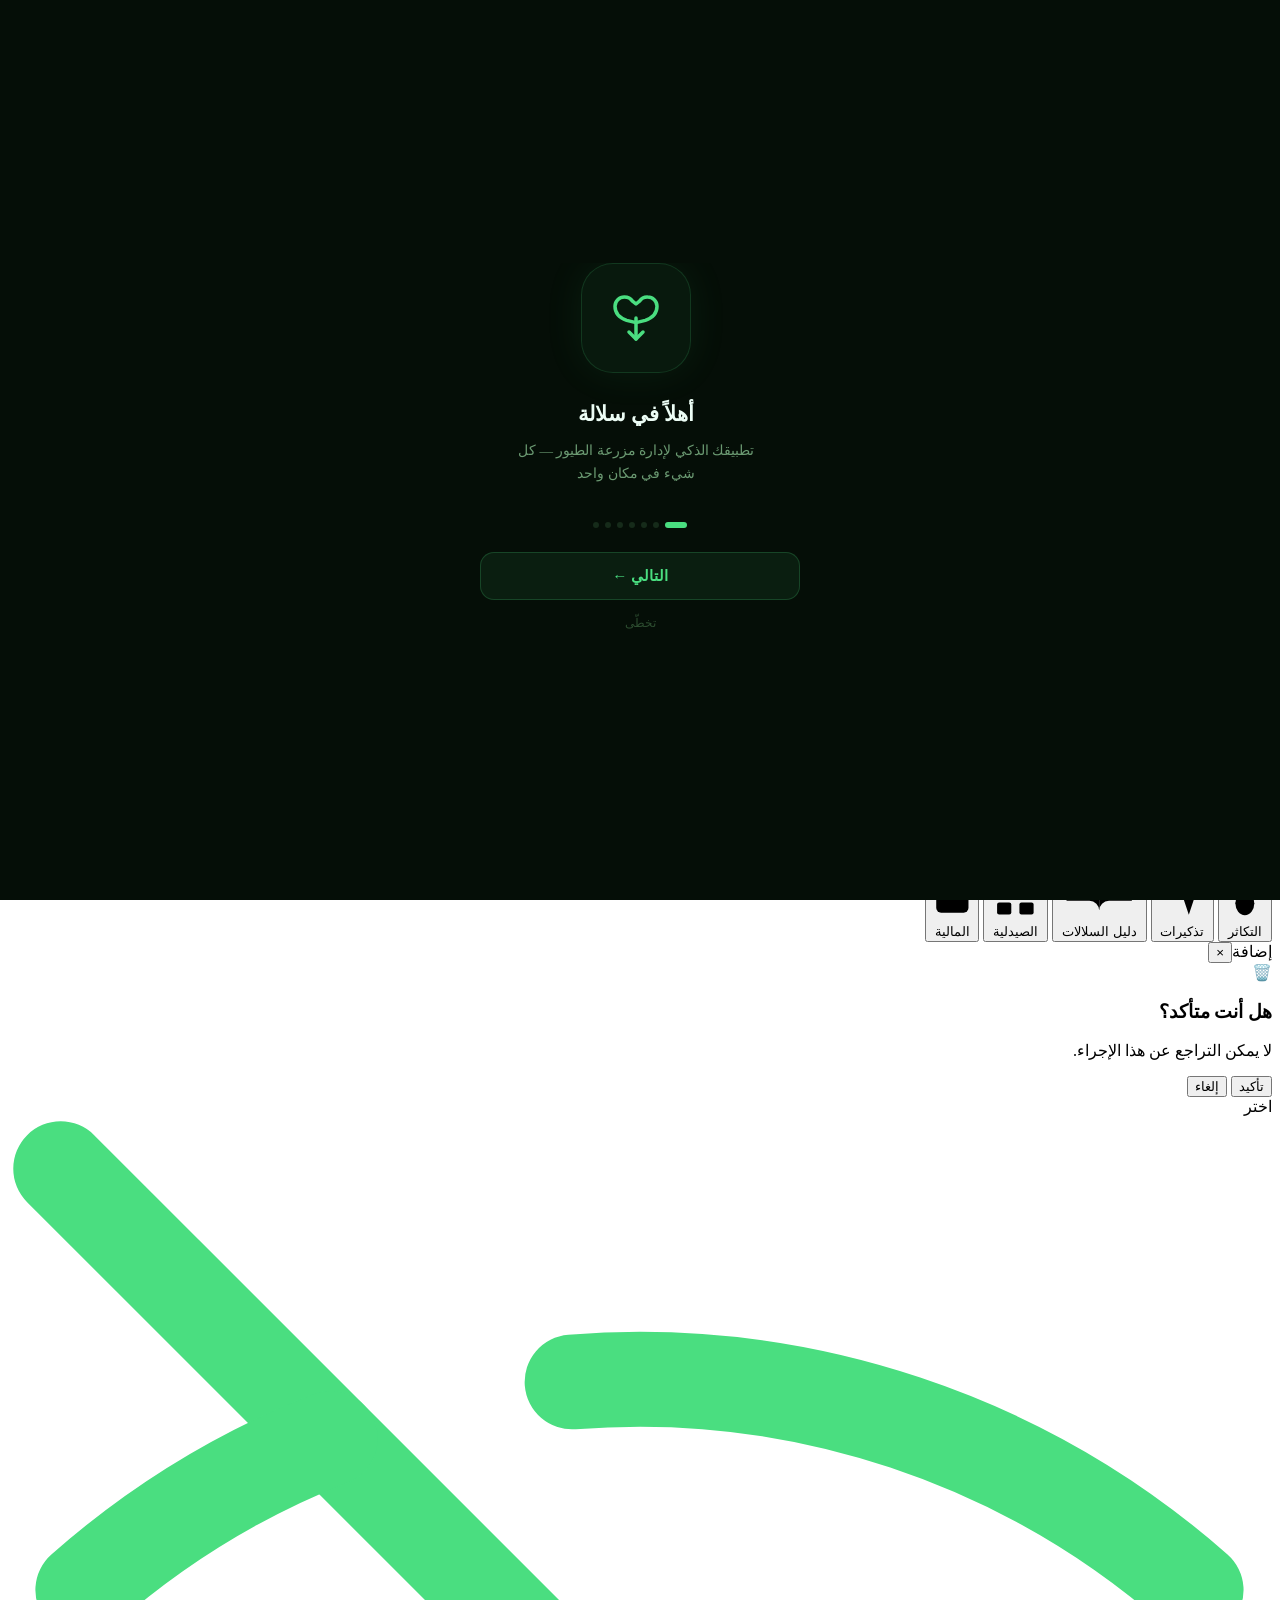
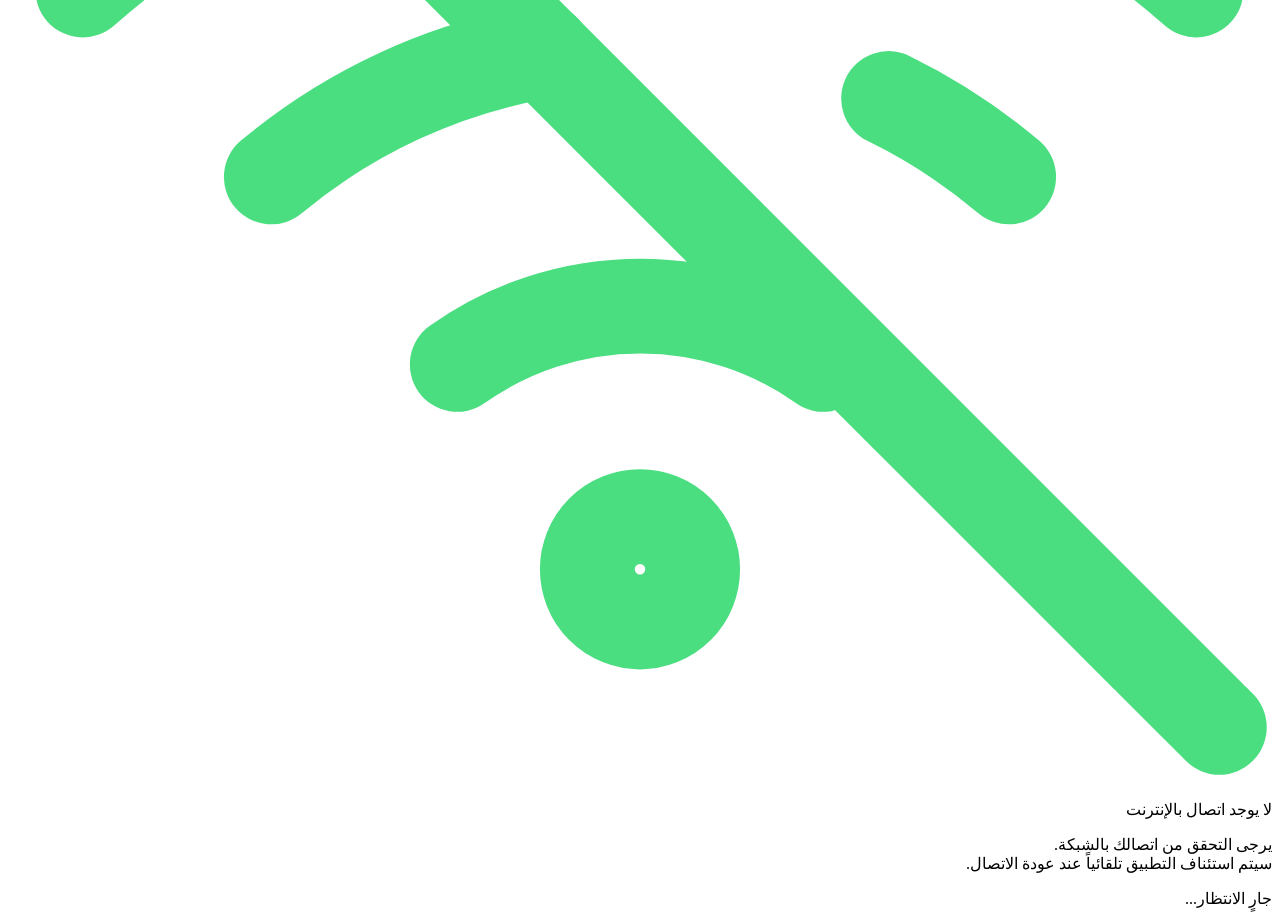
==== commit 2d2be0f7: "Rename sulala-3-1.html to index.html" ====
--- a/index.html
+++ b/index.html
@@ -8,1189 +8,9 @@
 <meta name="apple-mobile-web-app-status-bar-style" content="black-translucent">
 <meta name="apple-mobile-web-app-title" content="سلالة">
 <link rel="manifest" href="manifest.json">
-<style>html,body{margin:0;overscroll-behavior:none;overflow:hidden}body:not(.light-theme){background:#050e07!important}body.light-theme{background:#f0f7f2!important}</style>
+<link rel="stylesheet" href="style.css">
 <link rel="apple-touch-icon" href="data:image/svg+xml,<svg xmlns='http://www.w3.org/2000/svg' viewBox='0 0 100 100'><text y='.9em' font-size='90'>🦜</text></svg>">
-<style>
-/* خط عربي بدون إنترنت — system fonts stack */
-@font-face {
-  font-family: 'Cairo';
-  src: local('Cairo'), local('Noto Kufi Arabic'), local('Geeza Pro'),
-       local('Arabic Typesetting'), local('Tahoma'), local('Arial');
-  font-weight: 400 900;
-}
-</style>
 <title>🦜 سلالة Pro</title>
-<style>
-:root{
-  --g:#4ade80;--gd:#16a34a;--gdr:#052e16;
-  --bg:#050e07;--bg2:#080f09;--bg3:#0a1a0c;--card:#0a150c;
-  --brd:#162b1a;--brd2:#1e3f24;
-  --txt:#ecfdf5;--txt2:#6b9a72;--txt3:#2d4d30;
-  --red:#f87171;--yel:#fbbf24;--ora:#fb923c;--blu:#60a5fa;--pur:#c084fc;--pink:#f472b6;
-  --nav-h:72px;--hdr-h:56px;--radius:16px;
-  --font:'Cairo','Noto Kufi Arabic','Geeza Pro','Tahoma','Arial',sans-serif;
-  --shadow-g: 0 4px 20px rgba(74,222,128,0.08);
-  --shadow-card: 0 2px 12px rgba(0,0,0,0.4);
-  --ripple-color: rgba(74,222,128,0.18);
-}
-/* ── LIGHT THEME — Soft Clean Design ── */
-body.light-theme{
-  --g:#16a34a;--gd:#15803d;--gdr:#dcfce7;
-  --bg:#f0f7f2;--bg2:#ffffff;--bg3:#e4f0e8;--card:#ffffff;
-  --brd:#c8ddd0;--brd2:#9cbdaa;
-  --txt:#0f2414;--txt2:#2d5a3d;--txt3:#6b9a76;
-  --yel:#d97706;--red:#dc2626;--blu:#2563eb;
-  --shadow-g:0 4px 20px rgba(22,163,74,0.15);
-  --shadow-card:0 1px 4px rgba(0,0,0,0.07),0 4px 16px rgba(0,0,0,0.05);
-  --ripple-color:rgba(22,163,74,0.15);
-  --nav-h:72px;
-}
-
-/* ── Scrollbar ── */
-body.light-theme ::-webkit-scrollbar-thumb{background:#9cbdaa}
-
-/* ── Select options ── */
-body.light-theme select option{background:#ffffff;color:#0f2414}
-
-/* ── Form inputs ── */
-body.light-theme .date-display-btn,
-body.light-theme .fg input,
-body.light-theme .fg select,
-body.light-theme .fg textarea,
-body.light-theme .custom-select-btn{
-  background:#f0f7f2;border-color:#c8ddd0;color:#0f2414;
-}
-body.light-theme .fg input:focus,
-body.light-theme .fg select:focus,
-body.light-theme .fg textarea:focus,
-body.light-theme .date-display-btn:focus,
-body.light-theme .custom-select-btn:focus{
-  border-color:#16a34a;box-shadow:0 0 0 3px rgba(22,163,74,0.12);
-}
-body.light-theme .fg label{color:#15803d;font-weight:800;font-size:12px}
-
-/* ── Modal ── */
-body.light-theme #modal{background:#ffffff;border-top:1px solid #c8ddd0}
-body.light-theme .modal-drag{background:#9cbdaa}
-body.light-theme .modal-title{color:#15803d}
-body.light-theme .modal-close-btn{color:#6b9a76}
-body.light-theme .form-divider{border-color:#c8ddd0;color:#6b9a76}
-body.light-theme .hatch-preview-box{background:#f0fdf4;border-color:#86efac;color:#15803d}
-
-/* ── Bottom Sheet ── */
-body.light-theme #bs-sheet{background:#ffffff;border-top:1px solid #c8ddd0}
-body.light-theme #bs-handle{background:#9cbdaa}
-body.light-theme #bs-title{color:#15803d;border-bottom-color:#e4f0e8}
-body.light-theme #bs-list{background:#f8fbf9}
-body.light-theme .bs-item{
-  border-bottom-color:#e4f0e8;color:#0f2414;
-}
-body.light-theme .bs-item:hover{background:#f0f7f2}
-body.light-theme .bs-item.selected{background:#f0fdf4;color:#15803d;font-weight:800}
-body.light-theme .bs-item .bs-check{border-color:#9cbdaa;background:transparent;color:transparent}
-body.light-theme .bs-item.selected .bs-check{background:#16a34a;border-color:#16a34a;color:#fff}
-body.light-theme .bs-group{color:#6b9a76}
-body.light-theme .bs-group::after{background:linear-gradient(to left,transparent,#c8ddd0)}
-
-/* ── Date picker ── */
-body.light-theme .date-dropdown{background:#ffffff;border-color:#c8ddd0;box-shadow:0 8px 32px rgba(0,0,0,0.1)}
-body.light-theme .dp-days-grid{background:#ffffff}
-body.light-theme .date-picker-header{border-color:#e4f0e8}
-body.light-theme .dp-month-label{color:#0f2414;font-size:16px;font-weight:800}
-body.light-theme .dp-year-label{color:#16a34a}
-body.light-theme .dp-segments{border-color:#e4f0e8}
-body.light-theme .dp-seg{color:#6b9a76}
-body.light-theme .dp-seg.active{color:#16a34a;border-bottom-color:#16a34a}
-body.light-theme .dp-weekdays .dp-wd{color:#6b9a76;font-weight:700}
-body.light-theme .dp-day{color:#0f2414}
-body.light-theme .dp-day:hover{background:#e4f0e8;color:#0f2414}
-body.light-theme .dp-day.today{border-color:#16a34a;color:#16a34a;font-weight:800}
-body.light-theme .dp-day.selected{background:#16a34a;color:#ffffff;font-weight:900}
-body.light-theme .dp-day.other-month{color:#9cbdaa}
-body.light-theme .dp-shortcuts{border-color:#e4f0e8}
-body.light-theme .dp-shortcut{background:#f0f7f2;color:#15803d;border-color:#c8ddd0;font-weight:700}
-body.light-theme .dp-shortcut:hover{background:#dcfce7;border-color:#16a34a}
-body.light-theme .dp-scroll-item{color:#0f2414}
-body.light-theme .dp-scroll-item:hover{background:#f0f7f2}
-body.light-theme .dp-scroll-item.selected{background:#16a34a;color:#ffffff;font-weight:800}
-body.light-theme .dp-nav-btn{border-color:#c8ddd0;color:#16a34a;background:#f0f7f2;border-width:1.5px}
-body.light-theme .dp-nav-btn:hover{background:#dcfce7;border-color:#16a34a}
-body.light-theme input[type=date]{background:#f0f7f2!important;color:#0f2414!important;border-color:#c8ddd0!important}
-body.light-theme input[type=date],body.light-theme input[type=number],body.light-theme input[type=time]{color-scheme:light}
-
-/* ── Header ── */
-body.light-theme #app-header{
-  background:#ffffff;
-  border-bottom:1px solid #c8ddd0;
-  box-shadow:0 1px 8px rgba(0,0,0,0.06);
-}
-
-/* ── Bottom Nav ── */
-body.light-theme #bottom-nav{
-  background:#ffffff;
-  border-top:1px solid #c8ddd0;
-  box-shadow:0 -1px 8px rgba(0,0,0,0.05);
-}
-body.light-theme .nav-btn{color:#6b9a76}
-body.light-theme .nav-btn.active{color:#15803d}
-body.light-theme .nav-btn .nl{font-size:10px;font-weight:700}
-body.light-theme .nav-btn.active .ni-wrap{
-  background:#dcfce7;
-  box-shadow:0 2px 8px rgba(22,163,74,0.15);
-}
-
-/* ── Tabs ── */
-body.light-theme .tab-btn{background:#e4f0e8;color:#2d5a3d;border-color:#c8ddd0;border-width:1.5px;font-weight:700}
-body.light-theme .tab-btn.active{background:#15803d;border-color:#15803d;color:#ffffff}
-
-/* ── Cards ── */
-body.light-theme .health-record,
-body.light-theme .reminder-item,
-body.light-theme .transaction-item,
-body.light-theme .bird-card,
-body.light-theme .pair-card{
-  background:#ffffff;
-  border-color:#c8ddd0;
-  box-shadow:0 1px 4px rgba(0,0,0,0.05),0 4px 12px rgba(0,0,0,0.04);
-}
-
-/* ── Stat Cards ── */
-body.light-theme .stat-card{
-  background:#ffffff;
-  border:1.5px solid #c8ddd0;
-  box-shadow:0 1px 4px rgba(0,0,0,0.06);
-}
-body.light-theme .stat-card .se svg{opacity:.85}
-body.light-theme .stat-card .sv{font-size:24px;font-weight:900}
-body.light-theme .stat-card .sl{font-size:11px;font-weight:700;color:#2d5a3d}
-
-/* ── General card ── */
-body.light-theme .card{
-  background:#ffffff;
-  border-color:#c8ddd0;
-  box-shadow:0 1px 4px rgba(0,0,0,0.05);
-}
-
-/* ── Charts & Genes ── */
-body.light-theme .chart-container{background:#ffffff;border-color:#c8ddd0;border-width:1.5px}
-body.light-theme .gene-result{background:#ffffff;border-color:#c8ddd0;border-width:1.5px}
-body.light-theme .gene-result-row{border-color:#e4f0e8}
-body.light-theme .gene-pct-bar{background:#e4f0e8}
-
-/* ── Info blocks ── */
-body.light-theme .ib{background:#f0f7f2;border-radius:9px}
-body.light-theme .ib .ibl{color:#6b9a76;font-weight:700}
-body.light-theme .ib .ibv{font-size:14px;font-weight:800;color:#0f2414}
-
-/* ── Bird card details ── */
-body.light-theme .bc-notes{background:#f0f7f2;border-right:3px solid #9cbdaa;color:#2d5a3d}
-body.light-theme .bc-name{font-size:18px;font-weight:900;color:#0f2414}
-body.light-theme .bc-sub{font-size:12px;color:#6b9a76}
-body.light-theme .fin-card{border-color:currentColor;border-width:1.5px}
-body.light-theme .pair-card .pair-separator svg path{fill:#9333ea}
-
-/* ── Alert cards ── */
-body.light-theme .alert-card{border-width:2px;box-shadow:0 2px 8px rgba(0,0,0,0.07)}
-body.light-theme .alert-card .alert-body h3{font-size:14px;font-weight:800}
-body.light-theme .alert-card .alert-body p{font-size:12px;font-weight:600}
-
-/* ── Buttons ── */
-body.light-theme .btn-secondary{
-  background:#f0f7f2;border-color:#c8ddd0;color:#2d5a3d;font-weight:700;
-}
-body.light-theme .btn-secondary:hover{border-color:#16a34a;color:#15803d;background:#dcfce7}
-body.light-theme .btn-primary{font-size:15px;font-weight:900}
-
-/* ── Toast ── */
-body.light-theme .toast{
-  background:#ffffff;border:1.5px solid #c8ddd0;
-  color:#0f2414;box-shadow:0 4px 16px rgba(0,0,0,0.1);
-}
-body.light-theme .toast.err{background:#fef2f2;border-color:#dc2626;color:#991b1b}
-body.light-theme .toast.warn{background:#fffbeb;border-color:#d97706;color:#92400e}
-
-/* ── Splash ── */
-body.light-theme #splash{background:radial-gradient(ellipse at 50% 60%,#dcfce7 0%,#f0f7f2 70%)}
-
-/* ── Confirm box ── */
-body.light-theme #confirm-box{background:#ffffff;border-color:#fca5a5;border-width:2px;box-shadow:0 8px 32px rgba(0,0,0,0.12)}
-
-/* ── Empty state ── */
-body.light-theme .empty-state p{color:#6b9a76;font-size:15px;font-weight:600}
-
-/* ── Section title ── */
-body.light-theme .section-title{color:#6b9a76;font-weight:800}
-
-/* ── Badges ── */
-body.light-theme .badge{font-weight:800;font-size:12px}
-
-/* ── Transaction items ── */
-body.light-theme .tib-title{font-size:14px;font-weight:800;color:#0f2414}
-body.light-theme .tib-sub{font-size:12px;font-weight:600;color:#6b9a76}
-body.light-theme .rib-title{font-size:14px;font-weight:800;color:#0f2414}
-body.light-theme .rib-sub{font-size:12px;font-weight:600;color:#6b9a76}
-
-/* ── Hatch bar ── */
-body.light-theme .hatch-bar{background:#f0f7f2;border:1px solid #c8ddd0;border-radius:10px}
-body.light-theme .hb-label{color:#2d5a3d}
-body.light-theme .hb-track{background:#e4f0e8}
-
-/* ── Market card ── */
-body.light-theme #market-list-container > div{color:#6b9a76}
-
-/* ── Pro Modal Light Theme ── */
-body.light-theme #modal-pro > div{background:#ffffff!important}
-body.light-theme #modal-pro [style*="background:linear-gradient(160deg,#0d2e14"]{background:linear-gradient(160deg,#dcfce7,#f0fdf4)!important}
-body.light-theme #modal-pro [style*="background:#0e1a10"]{background:#f0f7f2!important}
-body.light-theme #modal-pro [style*="background:#162b1a"]{background:#dcfce7!important}
-body.light-theme #modal-pro [style*="background:#1e4a24"]{background:#dcfce7!important}
-body.light-theme #modal-pro [style*="background:linear-gradient(135deg,#0d2e14"]{background:linear-gradient(135deg,#f0fdf4,#dcfce7)!important;border-color:#16a34a!important}
-body.light-theme #modal-pro [style*="background:linear-gradient(135deg,#1a0f00"]{background:linear-gradient(135deg,#fffbeb,#fef3c7)!important;border-color:#f59e0b99!important}
-body.light-theme #modal-pro [style*="background:#2a1800"]{background:#fef3c7!important}
-body.light-theme #modal-pro [style*="color:#e2e8e2"]{color:#0f2414!important}
-body.light-theme #modal-pro [style*="color:#6b9a72"]{color:#4a7a56!important}
-body.light-theme #modal-pro [style*="color:#3a5a3e"]{color:#6b9a76!important}
-body.light-theme #modal-pro [style*="flex:1;height:1px;background:#162b1a"]{background:#c8ddd0!important}
-body.light-theme #modal-pro #pro-code-input{background:#f0f7f2!important;border-color:#c8ddd0!important;color:#0f2414!important}
-body.light-theme #modal-pro [style*="color:#fff;margin:0"]{color:#0f2414!important}
-body.light-theme #modal-pro [style*="color:#fff;font-size:14px"]{color:#0f2414!important}
-body.light-theme #modal-pro [style*="background:rgba(255,255,255,0.06)"]{background:rgba(0,0,0,0.06)!important}
-body.light-theme #modal-pro [style*="color:#888"]{color:#6b9a76!important}
-
-/* ── Fix hardcoded dark backgrounds ── */
-body.light-theme .alert-card.red{background:#fff5f5;border-color:#fca5a5}
-body.light-theme .alert-card.yel{background:#fffbeb;border-color:#fcd34d}
-body.light-theme .alert-card.blu{background:#eff6ff;border-color:#93c5fd}
-body.light-theme .btn-info{background:#eff6ff;border-color:#93c5fd;color:#1d4ed8}
-body.light-theme #modal{background:#ffffff!important}
-body.light-theme #bs-sheet{background:#ffffff!important}
-body.light-theme .custom-select-btn{background:#f0f7f2!important;border-color:#c8ddd0!important;color:#0f2414!important}
-body.light-theme .toast{background:#ffffff!important;border-color:#c8ddd0!important;color:#0f2414!important}
-body.light-theme .toast.warn{background:#fffbeb!important;border-color:#d97706!important;color:#92400e!important}
-body.light-theme .toast.err{background:#fef2f2!important;border-color:#dc2626!important;color:#991b1b!important}
-body.light-theme .hatch-preview-box{background:#f0fdf4!important;border-color:#86efac!important;color:#15803d!important}
-
-/* ── Search input ── */
-body.light-theme #bird-search-input{background:#ffffff!important;border-color:#c8ddd0!important;color:#0f2414!important}
-body.light-theme #bird-search-input::placeholder{color:#9cbdaa}
-
-/* ── Sort button ── */
-body.light-theme .sort-btn,
-body.light-theme [style*="background:linear-gradient(135deg,#0a150c"]{background:linear-gradient(135deg,#f0f7f2,#ffffff)!important;border-color:#c8ddd0!important;color:#2d5a3d!important}
-
-/* ── Finance cards ── */
-body.light-theme .fin-card[style*="#051a09"]{background:#f0fdf4!important}
-body.light-theme .fin-card[style*="#1a0505"]{background:#fef2f2!important}
-
-/* ── Gene species buttons ── */
-body.light-theme .gene-species-btn{background:#ffffff!important;border-color:#c8ddd0!important;color:#2d5a3d!important}
-
-/* ── Badge tame bg ── */
-body.light-theme .badge[style*="#0a0a1a"]{background:#f0f7f2!important}
-
-/* ── Pro modal inner ── */
-body.light-theme [style*="background:#0a0f0b"]{background:#ffffff!important}
-body.light-theme [style*="background:#0e1a10"]{background:#f0f7f2!important}
-body.light-theme [style*="background:#0e1a10"]{border-color:#c8ddd0!important}
-body.light-theme [style*="background:linear-gradient(160deg,#0d2e14"]{background:linear-gradient(160deg,#dcfce7,#f0fdf4)!important}
-body.light-theme [style*="background:linear-gradient(135deg,#0d2e14,#0f3818);border:2px solid #4ade80"]{background:linear-gradient(135deg,#dcfce7,#f0fdf4)!important}
-
-/* ── Settings theme toggle cards ── */
-body.light-theme [style*="background:linear-gradient(135deg,#0a150c,#0c1a0e)"]{background:linear-gradient(135deg,#f0f7f2,#ffffff)!important;border-color:#c8ddd0!important}
-
-/* ── html element bg ── */
-body.light-theme ~ html,
-html:has(body.light-theme){background:#f0f7f2!important}
-
-/* ── Scrollbar ── */
-body.light-theme ::-webkit-scrollbar-thumb{background:#a89880}
-
-/* ── Select options ── */
-body.light-theme select option{background:#fffef9;color:#1a1612}
-
-/* ── Form fields ── */
-body.light-theme .date-display-btn,
-body.light-theme .fg input,
-body.light-theme .fg select,
-body.light-theme .fg textarea,
-body.light-theme .custom-select-btn{
-  background:#fffef9!important;
-  color:#1a1612!important;
-  border-color:#c8bfa8!important;
-  border-width:1.5px!important;
-  box-shadow:0 1px 4px rgba(0,0,0,0.08)!important;
-  font-size:15px!important;
-}
-body.light-theme .fg input:focus,
-body.light-theme .fg select:focus,
-body.light-theme .fg textarea:focus,
-body.light-theme .date-display-btn:focus,
-body.light-theme .custom-select-btn:focus{
-  border-color:#059669!important;
-  box-shadow:0 0 0 3px rgba(5,150,105,0.18)!important;
-}
-body.light-theme .fg label{color:#047857;font-weight:800;font-size:12px}
-
-/* ── Modal ── */
-body.light-theme #modal{
-  background:#faf7f2;
-  border:1.5px solid #c8bfa8;
-  box-shadow:0 -8px 40px rgba(0,0,0,0.14);
-}
-body.light-theme .modal-drag{background:#c8bfa8}
-body.light-theme .modal-title{color:#047857}
-body.light-theme .modal-close-btn{color:#7a6a58}
-body.light-theme .form-divider{border-color:#c8bfa8;color:#7a6a58}
-body.light-theme .hatch-preview-box{background:#ecfdf5;border-color:#6ee7b7;color:#047857}
-
-/* ── Bottom Sheet ── */
-body.light-theme #bs-sheet{
-  background:#faf7f2;
-  box-shadow:0 -8px 40px rgba(0,0,0,0.16);
-  border-top:1.5px solid #c8bfa8;
-}
-body.light-theme #bs-handle{background:#c8bfa8}
-body.light-theme #bs-title{color:#047857;border-bottom-color:#ede8df}
-body.light-theme #bs-list{background:#faf7f2}
-
-/* ── Bottom Sheet items ── */
-body.light-theme .bs-item{
-  background:#fffef9;
-  color:#1a1612;
-  border-color:#c8bfa8;
-  border-width:1.5px;
-  box-shadow:0 1px 4px rgba(0,0,0,0.07);
-}
-body.light-theme .bs-item:hover{
-  background:#f5f0e8;
-  border-color:#a89880;
-  box-shadow:0 2px 8px rgba(0,0,0,0.10);
-  transform:translateY(-1px);
-}
-body.light-theme .bs-item.selected{
-  background:#ecfdf5;
-  border-color:#059669;
-  border-width:2px;
-  color:#065f46;
-  box-shadow:0 0 0 1px rgba(5,150,105,0.2), 0 4px 12px rgba(5,150,105,0.12);
-}
-body.light-theme .bs-item .bs-check{border-color:#a89880;background:transparent;color:transparent}
-body.light-theme .bs-item.selected .bs-check{background:#059669;border-color:#059669;color:#fff}
-body.light-theme .bs-group{color:#7a6a58}
-body.light-theme .bs-group::after{background:linear-gradient(to left,transparent,#c8bfa8)}
-
-/* ── Date Dropdown ── */
-body.light-theme .date-dropdown{
-  background:#fffef9;
-  border:1.5px solid #c8bfa8;
-  box-shadow:0 8px 32px rgba(0,0,0,0.14), 0 2px 8px rgba(0,0,0,0.08);
-  border-radius:16px;
-}
-body.light-theme .dp-days-grid{background:#fffef9}
-body.light-theme .date-picker-header{border-color:#ede8df}
-body.light-theme .dp-month-label{color:#1a1612;font-size:16px;font-weight:800}
-body.light-theme .dp-year-label{color:#059669}
-body.light-theme .dp-segments{border-color:#ede8df}
-body.light-theme .dp-seg{color:#7a6a58}
-body.light-theme .dp-seg.active{color:#059669;border-bottom-color:#059669}
-body.light-theme .dp-weekdays .dp-wd{color:#7a6a58;font-weight:700}
-body.light-theme .dp-day{color:#1a1612;font-size:15px}
-body.light-theme .dp-day:hover{background:#ede8df;color:#1a1612}
-body.light-theme .dp-day.today{border-color:#059669;color:#059669;font-weight:800}
-body.light-theme .dp-day.selected{background:#059669;color:#ffffff;font-weight:900}
-body.light-theme .dp-day.other-month{color:#c8bfa8}
-body.light-theme .dp-shortcuts{border-color:#ede8df}
-body.light-theme .dp-shortcut{background:#f5f0e8;color:#047857;border-color:#c8bfa8;font-weight:700}
-body.light-theme .dp-shortcut:hover{background:#ecfdf5;border-color:#059669}
-body.light-theme .dp-scroll-item{color:#1a1612;font-size:15px}
-body.light-theme .dp-scroll-item:hover{background:#f5f0e8;color:#1a1612}
-body.light-theme .dp-scroll-item.selected{background:#059669;color:#ffffff;font-weight:800}
-body.light-theme .dp-nav-btn{border-color:#c8bfa8;color:#059669;background:#f5f0e8;border-width:1.5px}
-body.light-theme .dp-nav-btn:hover{background:#ecfdf5;border-color:#059669}
-
-/* ── Input date ── */
-body.light-theme input[type=date]{background:#fffef9!important;color:#1a1612!important;border-color:#c8bfa8!important}
-
-/* ── Header & Nav ── */
-body.light-theme #app-header{
-  background:#fffef9;
-  box-shadow:0 2px 0 #c8bfa8, 0 2px 8px rgba(0,0,0,0.06);
-  border-bottom:1.5px solid #c8bfa8;
-}
-body.light-theme #bottom-nav{
-  background:#fffef9;
-  border-top:1.5px solid #c8bfa8;
-  box-shadow:0 -4px 20px rgba(0,0,0,0.08);
-}
-body.light-theme .nav-btn{color:#7a6a58}
-body.light-theme .nav-btn.active{color:#047857}
-body.light-theme .nav-btn .nl{font-size:10px;font-weight:700}
-body.light-theme .nav-btn.active .ni-wrap{
-  background:linear-gradient(135deg,#d1fae5,#a7f3d0);
-  box-shadow:0 2px 10px rgba(5,150,105,0.25);
-}
-
-/* ── Tabs ── */
-body.light-theme .tab-btn{background:#ede8df;color:#4a3f30;border-color:#c8bfa8;border-width:1.5px;font-weight:700}
-body.light-theme .tab-btn.active{background:#047857;border-color:#047857;color:#ffffff}
-
-/* ── Cards — حدود واضحة وظل خفيف ── */
-body.light-theme .health-record,
-body.light-theme .reminder-item,
-body.light-theme .transaction-item,
-body.light-theme .bird-card,
-body.light-theme .pair-card{
-  background:#fffef9;
-  border-color:#c8bfa8;
-  border-width:1.5px;
-  box-shadow:0 2px 8px rgba(0,0,0,0.07), 0 1px 3px rgba(0,0,0,0.05);
-}
-body.light-theme .stat-card{
-  background:#fffef9;border-color:#c8bfa8;
-  border-width:1.5px;
-  box-shadow:0 2px 8px rgba(0,0,0,0.08);
-}
-body.light-theme .stat-card .sv{font-size:24px}
-body.light-theme .stat-card .sl{font-size:11px;font-weight:700;color:#4a3f30}
-body.light-theme .chart-container{background:#fffef9;border-color:#c8bfa8;border-width:1.5px}
-body.light-theme .gene-result{background:#fffef9;border-color:#c8bfa8;border-width:1.5px}
-body.light-theme .gene-result-row{border-color:#ede8df}
-body.light-theme .gene-pct-bar{background:#ede8df}
-body.light-theme .ib{background:#f5f0e8;border-radius:9px}
-body.light-theme .ib .ibl{color:#7a6a58;font-weight:700}
-body.light-theme .ib .ibv{font-size:14px;font-weight:800}
-body.light-theme .bc-notes{background:#f5f0e8;border-right:3px solid #c8bfa8;color:#4a3f30}
-body.light-theme .fin-card{border-color:currentColor;border-width:1.5px}
-body.light-theme .pair-card .pair-separator svg path{fill:#9333ea}
-body.light-theme .bc-name{font-size:18px;font-weight:900}
-body.light-theme .bc-sub{font-size:12px}
-
-/* ── Alert cards ── */
-body.light-theme .alert-card{border-width:2px;box-shadow:0 2px 8px rgba(0,0,0,0.08)}
-body.light-theme .alert-card .alert-body h3{font-size:14px;font-weight:800}
-body.light-theme .alert-card .alert-body p{font-size:12px;font-weight:600}
-
-/* ── Buttons ── */
-body.light-theme .btn-secondary{
-  background:#f5f0e8;border-color:#c8bfa8;
-  color:#4a3f30;border-width:1.5px;font-weight:700;
-}
-body.light-theme .btn-secondary:hover{border-color:#059669;color:#047857;background:#ecfdf5}
-body.light-theme .btn-primary{font-size:15px;font-weight:900}
-
-/* ── Toast ── */
-body.light-theme .toast{
-  background:#ecfdf5;border-color:#059669;border-width:2px;
-  color:#065f46;font-size:14px;font-weight:800;
-  box-shadow:0 4px 16px rgba(0,0,0,0.12);
-}
-body.light-theme .toast.err{background:#fef2f2;border-color:#dc2626;color:#991b1b}
-body.light-theme .toast.warn{background:#fffbeb;border-color:#d97706;color:#92400e}
-
-/* ── Splash ── */
-body.light-theme #splash{background:radial-gradient(ellipse at 50% 60%,#d1fae5 0%,#f5f0e8 70%)}
-
-/* ── Confirm box ── */
-body.light-theme #confirm-box{background:#fffef9;border-color:#fca5a5;border-width:2px;box-shadow:0 8px 32px rgba(0,0,0,0.16)}
-
-/* ── Empty state ── */
-body.light-theme .empty-state p{color:#7a6a58;font-size:15px;font-weight:600}
-
-/* ── Section titles ── */
-body.light-theme .section-title{color:#7a6a58;font-weight:800}
-
-/* ── Badge ── */
-body.light-theme .badge{font-weight:800;font-size:12px}
-
-/* ── نص عام أكبر حجماً ── */
-body.light-theme .tib-title{font-size:14px;font-weight:800}
-body.light-theme .tib-sub{font-size:12px;font-weight:600}
-body.light-theme .rib-title{font-size:14px;font-weight:800}
-body.light-theme .rib-sub{font-size:12px;font-weight:600}
-body.light-theme #hdr-settings-btn{background:rgba(21,128,61,.1)!important;border-color:rgba(21,128,61,.25)!important}
-body.light-theme #enc-result>div,
-body.light-theme #enc-compare-result>div:first-child{background:#ffffff!important;border-color:#c8ddd088!important}
-body.light-theme #page-encyclopedia>div>div:first-child button{
-  color:#2d5a3d!important;
-}
-body.light-theme #page-encyclopedia>div>div:first-child button:not([style*="linear-gradient"]){
-  background:#e8f5ee!important;border-color:#c8ddd0!important;color:#2d5a3d!important;
-}
-body.light-theme #enc-result [style*="background:#0c1a0e"],
-body.light-theme #enc-compare-result [style*="background:#0c1a0e"],
-body.light-theme #enc-compare-output [style*="background:#0c1a0e"]{background:#f0f9f4!important}
-body.light-theme #enc-result [style*="background:#091509"],
-body.light-theme #enc-compare-output [style*="background:#091509"]{background:#e8f5ee!important}
-*{box-sizing:border-box;margin:0;padding:0;-webkit-tap-highlight-color:transparent}
-html,body{height:100%;overflow:hidden;font-family:var(--font);background:var(--bg);color:var(--txt);direction:rtl}
-::-webkit-scrollbar{width:4px}::-webkit-scrollbar-thumb{background:var(--brd2);border-radius:2px}
-select option{background:#0a1a0c;color:#e2e8e2;padding:10px}
-input[type=date],input[type=number],input[type=time]{color-scheme:dark}
-
-/* ── RIPPLE EFFECT ── */
-.ripple-host{position:relative;overflow:hidden}
-.ripple-host .ripple-wave{
-  position:absolute;border-radius:50%;
-  background:var(--ripple-color);
-  transform:scale(0);
-  animation:ripple-anim .55s ease-out forwards;
-  pointer-events:none;
-}
-@keyframes slideUp{from{transform:translateY(100%)}to{transform:translateY(0)}}
-@keyframes slideDown{from{transform:translateY(0)}to{transform:translateY(100%)}}
-@keyframes fadeIn{from{opacity:0}to{opacity:1}}
-@keyframes fadeOut{from{opacity:1}to{opacity:0}}
-@keyframes ripple-anim{
-  to{transform:scale(1.2);opacity:0}
-}
-.nav-btn .ripple-wave{
-  animation:ripple-nav .3s ease-out forwards;
-}
-@keyframes ripple-nav{
-  to{transform:scale(0.8);opacity:0}
-}
-
-/* ── CUSTOM DATE PICKER ── */
-.date-picker-wrap{position:relative;width:100%}
-.date-display-btn{
-  background:#0a1a0c;border:1px solid #1e3f24;border-radius:12px;
-  color:#e2e8e2;padding:11px 13px;font-size:14px;font-family:var(--font);
-  width:100%;text-align:right;cursor:pointer;
-  display:flex;align-items:center;justify-content:space-between;
-  transition:border-color .2s,box-shadow .2s;
-  position:relative;overflow:hidden;
-}
-.date-display-btn:focus,.date-display-btn:active{
-  border-color:var(--g);box-shadow:0 0 0 3px rgba(74,222,128,.14);outline:none
-}
-.date-display-btn .date-icon{
-  font-size:16px;flex-shrink:0;margin-right:6px;
-  background:linear-gradient(135deg,#4ade8033,#16a34a22);
-  border-radius:8px;padding:3px 5px;
-}
-.date-display-btn .date-val{flex:1;text-align:right}
-.date-display-btn .date-arrow{color:var(--g);font-size:11px;margin-left:4px;transition:transform .2s}
-
-/* Date Dropdown Panel */
-.date-dropdown{
-  position:absolute;top:calc(100% + 6px);right:0;left:0;
-  background:#080f09;border:1px solid #1e3f24;border-radius:16px;
-  z-index:600;overflow:hidden;
-  box-shadow:0 12px 40px rgba(0,0,0,0.7),0 0 0 1px rgba(74,222,128,0.06);
-  animation:dd-in .18s cubic-bezier(.4,0,.2,1) forwards;
-}
-@keyframes dd-in{from{opacity:0;transform:translateY(-6px) scale(.98)}to{opacity:1;transform:none}}
-
-.date-picker-header{
-  display:flex;align-items:center;justify-content:space-between;
-  padding:12px 14px;border-bottom:1px solid #162b1a;
-}
-.dp-nav-btn{
-  background:none;border:1px solid #1e3f24;border-radius:8px;color:var(--g);
-  cursor:pointer;width:32px;height:32px;display:flex;align-items:center;justify-content:center;
-  font-size:14px;font-family:var(--font);transition:background .15s,border-color .15s;
-  position:relative;overflow:hidden;
-}
-.dp-nav-btn:hover{background:#0e2a12;border-color:var(--g)}
-.dp-month-label{font-size:14px;font-weight:800;color:var(--txt);letter-spacing:.5px}
-.dp-year-label{font-size:12px;color:var(--g);font-weight:700;margin-top:1px}
-
-/* Segmented picker inside dropdown */
-.dp-segments{display:flex;border-bottom:1px solid #162b1a}
-.dp-seg{flex:1;padding:10px 6px;font-size:12px;font-weight:700;color:var(--txt3);
-  text-align:center;cursor:pointer;border-bottom:2px solid transparent;transition:all .15s}
-.dp-seg.active{color:var(--g);border-bottom-color:var(--g)}
-
-/* Days grid */
-.dp-days-grid{padding:8px 10px 12px}
-.dp-weekdays{display:grid;grid-template-columns:repeat(7,1fr);gap:2px;margin-bottom:4px}
-.dp-wd{font-size:9px;font-weight:800;color:var(--txt3);text-align:center;padding:4px 0;letter-spacing:.3px}
-.dp-days{display:grid;grid-template-columns:repeat(7,1fr);gap:2px}
-.dp-day{
-  aspect-ratio:1;display:flex;align-items:center;justify-content:center;
-  font-size:13px;font-weight:600;border-radius:10px;cursor:pointer;
-  color:var(--txt2);transition:background .12s,color .12s;
-  border:1px solid transparent;position:relative;overflow:hidden;
-}
-.dp-day:hover{background:#0e2a12;color:var(--txt)}
-.dp-day.today{border-color:#1e3f24;color:var(--g)}
-.dp-day.selected{background:var(--g);color:#000;font-weight:900;border-color:var(--g)}
-.dp-day.other-month{opacity:.3}
-.dp-day.disabled{opacity:.2;cursor:not-allowed}
-
-/* Quick date shortcuts */
-.dp-shortcuts{display:flex;gap:6px;padding:8px 10px;border-top:1px solid #162b1a;flex-wrap:wrap}
-.dp-shortcut{background:#0e2a12;border:1px solid #1e3f24;border-radius:8px;
-  color:var(--g);font-size:11px;font-weight:700;padding:5px 10px;cursor:pointer;
-  font-family:var(--font);transition:all .15s;position:relative;overflow:hidden;}
-.dp-shortcut:hover{background:#16a34a22;border-color:var(--g)}
-
-/* Month/Year scroll pickers */
-.dp-scroll-pick{display:flex;gap:4px;padding:10px}
-.dp-scroll-col{flex:1;max-height:180px;overflow-y:auto;display:flex;flex-direction:column;gap:2px}
-.dp-scroll-col::-webkit-scrollbar{width:3px}
-.dp-scroll-col::-webkit-scrollbar-thumb{background:var(--brd2);border-radius:2px}
-.dp-scroll-item{
-  padding:9px 12px;border-radius:10px;font-size:13px;font-weight:600;
-  color:var(--txt2);cursor:pointer;text-align:center;transition:background .12s;
-  border:1px solid transparent;
-}
-.dp-scroll-item:hover{background:#0e2a12;color:var(--txt)}
-.dp-scroll-item.selected{background:var(--g);color:#000;font-weight:900;border-color:var(--g)}
-
-/* ── SELECT احترافي ── */
-select{
-  appearance:none;-webkit-appearance:none;
-  background-color:#0a1a0c;
-  background-image:url("data:image/svg+xml,%3Csvg xmlns='http://www.w3.org/2000/svg' width='16' height='16' viewBox='0 0 24 24' fill='none' stroke='%234ade80' stroke-width='2.5' stroke-linecap='round' stroke-linejoin='round'%3E%3Cpolyline points='6 9 12 15 18 9'%3E%3C/polyline%3E%3C/svg%3E");
-  background-repeat:no-repeat;
-  background-position:left 10px center;
-  padding-left:34px !important;
-  border:1px solid #1e3f24;
-  border-radius:12px;
-  color:#e2e8e2;
-  font-size:14px !important;
-  font-family:var(--font);
-  cursor:pointer;
-  transition:border-color .2s, box-shadow .2s;
-}
-select:focus{
-  border-color:var(--g);
-  box-shadow:0 0 0 3px rgba(74,222,128,.14);
-  outline:none;
-}
-select:active{border-color:var(--g)}
-
-/* ── DATE INPUT - نخفيه ونستبدله بـ Custom Picker ── */
-input[type=date]{
-  background-color:#0a1a0c;
-  background-image:url("data:image/svg+xml,%3Csvg xmlns='http://www.w3.org/2000/svg' width='16' height='16' viewBox='0 0 24 24' fill='none' stroke='%234ade80' stroke-width='2' stroke-linecap='round' stroke-linejoin='round'%3E%3Crect x='3' y='4' width='18' height='18' rx='2' ry='2'%3E%3C/rect%3E%3Cline x1='16' y1='2' x2='16' y2='6'%3E%3C/line%3E%3Cline x1='8' y1='2' x2='8' y2='6'%3E%3C/line%3E%3Cline x1='3' y1='10' x2='21' y2='10'%3E%3C/line%3E%3C/svg%3E");
-  background-repeat:no-repeat;
-  background-position:left 10px center;
-  padding-left:34px !important;
-  border:1px solid #1e3f24;
-  border-radius:12px;
-  color:#e2e8e2;
-  font-size:14px !important;
-  font-family:var(--font);
-  cursor:pointer;
-  transition:border-color .2s, box-shadow .2s;
-}
-input[type=date]:focus{
-  border-color:var(--g);
-  box-shadow:0 0 0 3px rgba(74,222,128,.14);
-  outline:none;
-}
-input[type=date]::-webkit-calendar-picker-indicator{
-  filter:invert(1) sepia(1) saturate(2) hue-rotate(90deg);
-  opacity:.7;
-  cursor:pointer;
-}
-
-/* ── تكبير labels وتحسين inputs عموماً ── */
-.fg label{font-size:12px;font-weight:800;color:var(--g);text-transform:uppercase;letter-spacing:.5px}
-.fg input,.fg select,.fg textarea{
-  background:#0a1a0c;
-  border:1px solid #1e3f24;
-  border-radius:12px;
-  color:#e2e8e2;
-  padding:11px 13px;
-  font-size:14px;
-  outline:none;
-  font-family:var(--font);
-  width:100%;
-  transition:border-color .2s, box-shadow .2s;
-}
-.fg input:focus,.fg select:focus,.fg textarea:focus{
-  border-color:var(--g);
-  box-shadow:0 0 0 3px rgba(74,222,128,.14);
-}
-
-/* ── SPLASH SCREEN ── */
-#splash{
-  position:fixed;inset:0;z-index:9999;
-  background:radial-gradient(ellipse at 50% 60%, #0a2010 0%, #050e07 70%);
-  display:flex;flex-direction:column;align-items:center;justify-content:center;gap:0;
-  transition:opacity 0.45s ease, transform 0.45s ease;
-  will-change:opacity,transform;
-}
-#splash.hide{opacity:0;transform:scale(1.03);pointer-events:none;}
-
-.splash-glow{
-  position:absolute;
-  width:320px;height:320px;
-  border-radius:50%;
-  background:radial-gradient(circle, #4ade8022 0%, transparent 70%);
-  animation:splash-pulse 2.5s ease-in-out infinite;
-}
-@keyframes splash-pulse{
-  0%,100%{transform:scale(1);opacity:.6}
-  50%{transform:scale(1.15);opacity:1}
-}
-
-.splash-icon{
-  font-size:82px;
-  margin-bottom:18px;
-  animation:splash-float 3s ease-in-out infinite;
-  position:relative;z-index:1;
-  filter:drop-shadow(0 0 24px #4ade8077);
-}
-@keyframes splash-float{
-  0%,100%{transform:translateY(0px)}
-  50%{transform:translateY(-8px)}
-}
-
-.splash-app-name{
-  font-size:36px;font-weight:900;
-  background:linear-gradient(135deg,#4ade80,#86efac,#4ade80);
-  background-size:200% auto;
-  -webkit-background-clip:text;-webkit-text-fill-color:transparent;background-clip:text;
-  animation:splash-shimmer 2s linear infinite;
-  position:relative;z-index:1;
-  letter-spacing:2px;
-}
-@keyframes splash-shimmer{
-  0%{background-position:0% center}
-  100%{background-position:200% center}
-}
-
-.splash-tagline{
-  font-size:13px;color:#6b9a72;margin-top:6px;
-  letter-spacing:1px;font-weight:600;
-  position:relative;z-index:1;
-}
-
-.splash-divider{
-  width:60px;height:2px;
-  background:linear-gradient(90deg,transparent,#4ade8066,transparent);
-  margin:20px 0 16px;
-  border-radius:2px;
-  position:relative;z-index:1;
-}
-
-.splash-sub{
-  font-size:11px;color:#2d4d30;
-  letter-spacing:.8px;text-transform:uppercase;font-weight:700;
-  position:relative;z-index:1;
-}
-
-.splash-loader{
-  position:absolute;bottom:60px;
-  display:flex;gap:7px;align-items:center;
-}
-.splash-dot{
-  width:7px;height:7px;border-radius:50%;
-  background:#4ade80;
-  animation:splash-dots .8s ease-in-out infinite;
-}
-.splash-dot:nth-child(1){animation-delay:0s}
-.splash-dot:nth-child(2){animation-delay:.15s;background:#86efac}
-.splash-dot:nth-child(3){animation-delay:.3s;background:#bbf7d0}
-@keyframes splash-dots{
-  0%,80%,100%{transform:scale(.5);opacity:.3}
-  40%{transform:scale(1);opacity:1}
-}
-
-.splash-version{
-  position:absolute;bottom:26px;
-  font-size:10px;color:#1a341f;
-  font-weight:600;letter-spacing:.5px;
-}
-
-/* ── SMOOTH BASE ── */
-*{-webkit-overflow-scrolling:touch}
-html{scroll-behavior:smooth}
-
-/* ── APP SHELL ── */
-#app{display:flex;flex-direction:column;height:100%;height:100dvh;padding-bottom:var(--nav-h)}
-#app-header{
-  display:flex;align-items:center;justify-content:space-between;
-  padding:env(safe-area-inset-top,12px) 16px 0 16px;
-  height:calc(var(--hdr-h) + env(safe-area-inset-top,12px));
-  background:var(--bg2);border-bottom:1px solid var(--brd);
-  flex-shrink:0;gap:8px;
-  box-shadow:0 2px 12px rgba(0,0,0,0.3);
-  transition:background .3s,border-color .3s;
-}
-#app-header h1{font-size:17px;font-weight:900;color:var(--g);white-space:nowrap;overflow:hidden;text-overflow:ellipsis;max-width:160px;transition:color .3s}
-.hdr-btns{display:flex;gap:6px;align-items:center}
-#hdr-icon{transition:background .3s}
-#pro-badge,#free-badge{flex-shrink:0}
-#app-main{flex:1;overflow:hidden;position:relative}
-.page{
-  position:absolute;inset:0;
-  overflow-y:auto;
-  padding:14px 14px calc(var(--nav-h) + 14px);
-  display:none;
-  scroll-behavior:smooth;
-  overscroll-behavior:contain;
-}
-.page.active{
-  display:block;
-  animation:page-in .2s cubic-bezier(.4,0,.2,1) forwards;
-}
-@keyframes page-in{
-  from{opacity:0;transform:translateY(6px)}
-  to{opacity:1;transform:translateY(0)}
-}
-/* ── NAV GRID 2×4 ── */
-:root{--nav-h:72px;}
-body.light-theme{--nav-h:72px;}
-#bottom-nav{
-  height:calc(var(--nav-h) + env(safe-area-inset-bottom,0px));
-  background:var(--bg2);
-  border-top:1px solid var(--brd);
-  display:flex;
-  flex-direction:row;
-  align-items:stretch;
-  flex-shrink:0;
-  position:fixed;
-  bottom:0;left:0;right:0;
-  z-index:100;
-  direction:rtl;
-  box-shadow:0 -2px 16px rgba(0,0,0,0.4);
-  padding:0;
-  padding-bottom:env(safe-area-inset-bottom,0px);
-  width:100%;
-  box-sizing:border-box;
-  transition:background .3s,border-color .3s;
-}
-.nav-row{display:contents;}
-.nav-btn{
-  flex:1 1 0%;
-  height:var(--nav-h);
-  display:flex;flex-direction:column;align-items:center;justify-content:center;gap:4px;
-  background:transparent;border:none;border-radius:0;
-  color:var(--txt3);cursor:pointer;font-family:var(--font);
-  transition:color .2s;
-  padding:8px 2px;position:relative;
-  -webkit-tap-highlight-color:transparent;
-  user-select:none;
-  min-width:0;overflow:hidden;
-  box-sizing:border-box;
-}
-.nav-btn .ni-wrap{
-  width:30px;height:30px;flex-shrink:0;
-  display:flex;align-items:center;justify-content:center;
-  border-radius:8px;
-  transition:background .2s,box-shadow .2s;
-}
-.nav-btn svg{width:22px;height:22px;transition:all .2s;stroke:currentColor;fill:none;stroke-width:1.7;stroke-linecap:round;stroke-linejoin:round}
-.nav-btn .nl{font-size:10px;font-weight:700;letter-spacing:.1px;transition:color .2s;white-space:nowrap;overflow:visible;text-overflow:clip;}
-.nav-btn.active{color:var(--g);}
-.nav-btn.active .ni-wrap{background:rgba(74,222,128,.12);box-shadow:0 0 8px rgba(74,222,128,.2);}
-.nav-btn.active svg{stroke:var(--g);filter:drop-shadow(0 0 4px rgba(74,222,128,.5))}
-.nav-btn:active{opacity:.7}
-/* indicator خط أعلى الزر النشط */
-.nav-btn.active::before{
-  content:'';position:absolute;top:0;left:20%;right:20%;
-  height:2px;border-radius:0 0 2px 2px;
-  background:var(--g);
-  box-shadow:0 0 6px rgba(74,222,128,.6);
-}
-/* light theme */
-body.light-theme .nav-btn{color:#9cbdaa}
-body.light-theme .nav-btn.active{color:#15803d}
-body.light-theme .nav-btn.active .ni-wrap{background:rgba(22,163,74,.1)}
-body.light-theme #bottom-nav{background:#fff;border-color:#c8ddd0}
-body.light-theme .nav-btn .nl{font-size:10px;font-weight:700;overflow:visible}
-
-/* ── قائمة المزيد (More Menu) ── */
-#more-menu-overlay{
-  position:fixed;inset:0;z-index:8999;
-  background:rgba(0,0,0,0);
-  pointer-events:none;
-  transition:background .2s;
-}
-#more-menu-overlay.open{background:rgba(0,0,0,0.5);pointer-events:all;}
-#more-menu-sheet{
-  position:fixed;bottom:var(--nav-h);left:0;right:0;z-index:9000;
-  background:var(--bg2);
-  border-top:1px solid var(--brd);
-  border-radius:20px 20px 0 0;
-  padding:12px 12px calc(8px);
-  direction:rtl;
-  transform:translateY(110%);
-  transition:transform .25s cubic-bezier(.4,0,.2,1);
-  box-shadow:0 -4px 30px rgba(0,0,0,0.5);
-  visibility:hidden;
-}
-#more-menu-sheet.open{transform:translateY(0);visibility:visible;}
-.more-menu-handle{width:36px;height:3px;border-radius:3px;background:var(--brd2);margin:0 auto 14px;}
-.more-menu-grid{display:grid;grid-template-columns:repeat(3,1fr);gap:8px;}
-.more-btn{
-  display:flex;flex-direction:column;align-items:center;justify-content:center;gap:6px;
-  background:var(--bg3);border:1px solid var(--brd);border-radius:14px;
-  padding:14px 8px;cursor:pointer;font-family:var(--font);
-  color:var(--txt2);transition:all .18s;
-  -webkit-tap-highlight-color:transparent;
-}
-.more-btn:active{transform:scale(.94);opacity:.8}
-.more-btn svg{width:22px;height:22px;stroke:currentColor;fill:none;stroke-width:1.7;stroke-linecap:round;stroke-linejoin:round;transition:stroke .2s}
-.more-btn .mb-label{font-size:12px;font-weight:800;}
-.more-btn.active{color:var(--g);border-color:rgba(74,222,128,.3);background:rgba(74,222,128,.08);}
-body.light-theme .more-btn{background:#f0f7f2;border-color:#c8ddd0;color:#2d5a3d}
-body.light-theme #more-menu-sheet{background:#fff;border-color:#c8ddd0}
-
-/* ── BUTTONS ── */
-.btn{
-  font-family:var(--font);border:none;border-radius:12px;cursor:pointer;font-weight:700;
-  transition:all .2s cubic-bezier(.4,0,.2,1);
-  display:inline-flex;align-items:center;gap:5px;justify-content:center;
-  position:relative;overflow:hidden;
-  -webkit-tap-highlight-color:transparent;
-  user-select:none;
-}
-.btn:active{transform:scale(.94);opacity:.88}
-.btn-primary{
-  background:linear-gradient(135deg,var(--gd),var(--g));color:#000;padding:11px 18px;font-size:14px;
-  box-shadow:0 4px 16px rgba(74,222,128,.22),0 1px 4px rgba(0,0,0,.4);
-}
-.btn-primary:hover{box-shadow:0 6px 24px rgba(74,222,128,.32),0 2px 8px rgba(0,0,0,.5)}
-.btn-primary:active{opacity:.9;box-shadow:0 2px 8px rgba(74,222,128,.15)}
-.btn-secondary{
-  background:var(--bg2);border:1px solid var(--brd2);color:var(--txt2);padding:9px 14px;font-size:13px;
-  box-shadow:0 2px 8px rgba(0,0,0,.3);
-}
-.btn-secondary:hover{border-color:var(--g)55;color:var(--txt)}
-.btn-secondary:active{background:var(--brd)}
-.btn-sm{padding:6px 10px;font-size:12px;border-radius:9px}
-.btn-danger{background:#1e0505;border:1px solid var(--red)44;color:var(--red);box-shadow:0 2px 8px rgba(248,113,113,.08)}
-.btn-danger:hover{background:#2a0808;box-shadow:0 4px 12px rgba(248,113,113,.15)}
-.btn-warn{background:#1a0f00;border:1px solid var(--yel)44;color:var(--yel);box-shadow:0 2px 8px rgba(251,191,36,.08)}
-.btn-info{background:#060e1e;border:1px solid var(--blu)44;color:var(--blu);box-shadow:0 2px 8px rgba(96,165,250,.08)}
-.btn-pur{background:#120820;border:1px solid var(--pur)44;color:var(--pur);box-shadow:0 2px 8px rgba(192,132,252,.08)}
-.btn-block{width:100%;justify-content:center;padding:13px}
-
-/* ── CARDS ── */
-.card{background:var(--card);border:1px solid var(--brd);border-radius:var(--radius);padding:14px;box-shadow:var(--shadow-card);transition:box-shadow .2s,border-color .2s}
-.card-sm{padding:10px 12px}
-.section-title{font-size:11px;font-weight:800;color:var(--txt3);text-transform:uppercase;letter-spacing:.8px;margin-bottom:10px;display:flex;align-items:center;gap:8px}
-.section-title::after{content:'';flex:1;height:1px;background:var(--brd)}
-
-/* ── STATS ROW ── */
-.stats-row{display:grid;grid-template-columns:repeat(auto-fill,minmax(90px,1fr));gap:8px;margin-bottom:14px}
-.stat-card{background:var(--card);border:1px solid var(--brd);border-radius:14px;padding:12px 8px;text-align:center;cursor:default;transition:transform .15s,box-shadow .15s}
-.stat-card .se{font-size:20px;margin-bottom:2px;display:flex;align-items:center;justify-content:center;height:28px}
-.stat-card .se svg{width:22px;height:22px;stroke-width:1.8;stroke-linecap:round;stroke-linejoin:round}
-.stat-card .sv{font-size:22px;font-weight:900;line-height:1}
-.stat-card .sl{font-size:10px;color:var(--txt3);margin-top:2px}
-
-/* ── ALERTS ── */
-.alert-card{border-radius:14px;padding:12px 14px;margin-bottom:10px;display:flex;align-items:center;gap:10px}
-.alert-card.red{background:#250505;border:1px solid var(--red)66;animation:pls-r 1.5s ease-in-out infinite}
-.alert-card.yel{background:#1c1000;border:1px solid var(--yel)55;animation:pls-y 2s ease-in-out infinite}
-.alert-card.blu{background:#050a20;border:1px solid var(--blu)44}
-@keyframes pls-r{0%,100%{box-shadow:0 0 0 rgba(248,113,113,0)}50%{box-shadow:0 0 16px rgba(248,113,113,.25)}}
-@keyframes pls-y{0%,100%{border-color:var(--yel)55}50%{border-color:var(--yel)cc}}
-.alert-icon{font-size:28px;flex-shrink:0;display:flex;align-items:center;justify-content:center;width:36px;height:36px}
-.alert-icon svg{width:28px;height:28px;stroke-width:1.8;stroke-linecap:round;stroke-linejoin:round}
-.alert-body h3{font-size:14px;font-weight:700;margin-bottom:2px}
-.alert-body p{font-size:12px;color:var(--txt2)}
-.alert-actions{margin-right:auto;display:flex;gap:5px;flex-shrink:0}
-
-/* ── BIRD CARD ── */
-.bird-card{border-radius:var(--radius);padding:14px;position:relative;background:var(--card);border:1px solid var(--brd);margin-bottom:10px;transition:border-color .25s,box-shadow .25s,transform .2s}
-.bird-card.hatch-today{border-color:var(--red)88}
-.bird-card.hatch-soon{border-color:var(--yel)55}
-.bc-top{display:flex;justify-content:space-between;align-items:flex-start;margin-bottom:8px}
-.bc-name{font-size:17px;font-weight:800}
-.bc-sub{font-size:11px;color:var(--g);margin-top:1px}
-.bc-actions{display:flex;gap:4px}
-.bc-badges{display:flex;gap:5px;flex-wrap:wrap;margin-bottom:10px}
-.badge{display:inline-flex;align-items:center;gap:3px;padding:3px 8px;border-radius:20px;font-size:11px;font-weight:700;border:1px solid}
-.bc-grid{display:grid;grid-template-columns:1fr 1fr;gap:6px}
-.ib{background:var(--bg);border-radius:9px;padding:7px 9px}
-.ib .ibl{font-size:9px;color:var(--txt3);margin-bottom:1px}
-.ib .ibv{font-size:12px;font-weight:700}
-.hatch-bar{margin:8px 0}
-.hb-label{display:flex;justify-content:space-between;font-size:10px;color:var(--txt2);margin-bottom:4px}
-.hb-track{height:5px;background:var(--brd);border-radius:3px;overflow:hidden}
-.hb-fill{height:100%;border-radius:3px;transition:width .6s cubic-bezier(.4,0,.2,1)}
-.bc-notes{background:var(--bg);border-radius:8px;padding:7px 9px;font-size:11px;color:var(--txt2);border-right:2px solid var(--brd2);margin-top:8px}
-.bc-quickbtns{display:flex;gap:5px;margin-top:8px;flex-wrap:wrap}
-
-/* ── FINANCE ── */
-.fin-summary{display:grid;grid-template-columns:1fr 1fr 1fr;gap:8px;margin-bottom:14px}
-.fin-card{border-radius:14px;padding:14px 10px;text-align:center;border:1px solid;display:flex;flex-direction:column;align-items:center}
-.fin-card .fv{font-size:20px;font-weight:900;margin-top:4px}
-.fin-card .fl{font-size:11px;margin-top:2px}
-.transaction-item{display:flex;align-items:center;gap:10px;padding:10px 12px;background:var(--card);border-radius:12px;margin-bottom:7px;border:1px solid var(--brd);transition:border-color .2s,box-shadow .2s}
-.ti-icon{font-size:22px;flex-shrink:0;display:flex;align-items:center;justify-content:center}
-.ti-body{flex:1}
-.ti-body .tib-title{font-size:13px;font-weight:700}
-.ti-body .tib-sub{font-size:11px;color:var(--txt2)}
-.ti-amount{font-size:15px;font-weight:800;white-space:nowrap}
-.chart-container{background:var(--card);border:1px solid var(--brd);border-radius:var(--radius);padding:14px;margin-bottom:14px}
-.chart-container canvas{width:100%!important;max-height:180px}
-
-/* ── BREEDING ── */
-.pair-card{border-radius:var(--radius);padding:14px;background:var(--card);border:1px solid var(--brd);margin-bottom:10px}
-.pair-header{display:flex;justify-content:space-between;align-items:center;margin-bottom:10px}
-.pair-birds{display:flex;align-items:center;gap:8px;font-weight:700;font-size:14px}
-.pair-separator{color:var(--pur);font-size:18px}
-.chick-stage{display:inline-flex;align-items:center;gap:4px;padding:2px 8px;border-radius:10px;font-size:10px;font-weight:700}
-
-/* ── HEALTH ── */
-.health-record{display:flex;align-items:flex-start;gap:10px;padding:10px 12px;background:var(--card);border-radius:12px;margin-bottom:7px;border:1px solid var(--brd);transition:border-color .2s}
-.hr-dot{width:10px;height:10px;border-radius:50%;flex-shrink:0;margin-top:3px}
-.reminder-item{display:flex;align-items:center;gap:10px;padding:10px 12px;background:var(--card);border-radius:12px;margin-bottom:7px;border:1px solid var(--brd);transition:border-color .2s}
-.ri-icon{font-size:20px;flex-shrink:0}
-.ri-body{flex:1}
-.ri-body .rib-title{font-size:13px;font-weight:700}
-.ri-body .rib-sub{font-size:11px;color:var(--txt2)}
-.ri-actions{display:flex;gap:4px}
-
-/* ── GENES ── */
-.gene-result{background:var(--card);border:1px solid var(--brd);border-radius:var(--radius);padding:14px;margin-top:14px}
-.gene-result-row{display:flex;align-items:center;justify-content:space-between;padding:8px 0;border-bottom:1px solid var(--brd)}
-.gene-result-row:last-child{border:none}
-.gene-color-dot{width:16px;height:16px;border-radius:50%;flex-shrink:0;border:1px solid rgba(255,255,255,.2)}
-.gene-pct-bar{height:6px;background:var(--brd);border-radius:3px;flex:1;margin:0 10px;overflow:hidden}
-.gene-pct-fill{height:100%;border-radius:3px;background:var(--g)}
-
-/* ── MODAL ── */
-#modal-overlay{position:fixed;inset:0;background:rgba(0,0,0,.85);backdrop-filter:blur(6px);display:flex;align-items:flex-end;justify-content:center;z-index:100;opacity:0;pointer-events:none;transition:opacity .25s cubic-bezier(.4,0,.2,1)}
-#modal-overlay.open{opacity:1;pointer-events:all}
-#modal{background:#080f09;border:1px solid var(--brd2);border-radius:22px 22px 0 0;padding:20px;width:100%;max-width:560px;max-height:90vh;overflow-y:auto;transform:translateY(40px);transition:transform .32s cubic-bezier(.32,.72,0,1);box-shadow:0 -4px 30px rgba(0,0,0,0.7)}
-#modal-overlay.open #modal{transform:translateY(0)}
-.modal-drag{width:40px;height:4px;background:var(--brd2);border-radius:2px;margin:0 auto 16px}
-.modal-title{font-size:18px;font-weight:800;color:var(--g);margin-bottom:18px;display:flex;justify-content:space-between;align-items:center}
-.modal-close-btn{background:none;border:none;color:var(--txt3);font-size:24px;cursor:pointer;padding:0;line-height:1}
-.form-grid{display:grid;grid-template-columns:1fr 1fr;gap:12px}
-.fg{display:flex;flex-direction:column;gap:6px}
-.fg.full{grid-column:1/-1}
-.fg textarea{min-height:65px;resize:vertical}
-.form-divider{grid-column:1/-1;border-top:1px solid var(--brd);padding-top:8px;margin-top:2px;font-size:10px;font-weight:800;color:var(--txt3);text-transform:uppercase;letter-spacing:.5px}
-.hatch-preview-box{grid-column:1/-1;background:#0a2510;border:1px solid var(--g)44;border-radius:10px;padding:10px 13px;font-size:13px;color:var(--g)}
-
-/* ── BOTTOM SHEET (Custom Select) ── */
-#bs-overlay{position:fixed;inset:0;background:rgba(0,0,0,.7);backdrop-filter:blur(4px);z-index:500;opacity:0;pointer-events:none;transition:opacity .25s}
-#bs-overlay.open{opacity:1;pointer-events:all}
-#bs-sheet{position:fixed;bottom:0;left:0;right:0;background:#080f09;border-radius:24px 24px 0 0;z-index:501;max-height:80vh;display:flex;flex-direction:column;transform:translateY(100%);transition:transform .32s cubic-bezier(.32,.72,0,1);max-width:560px;margin:0 auto;box-shadow:0 -4px 30px rgba(0,0,0,0.6)}
-#bs-overlay.open #bs-sheet{transform:translateY(0)}
-/* ── BOTTOM SHEET ITEMS — Premium Card Style ── */
-#bs-handle{width:40px;height:4px;background:#1e3f24;border-radius:2px;margin:14px auto 0;flex-shrink:0}
-#bs-title{font-size:17px;font-weight:900;color:var(--g);padding:14px 20px 10px;flex-shrink:0;border-bottom:1px solid #162b1a;letter-spacing:.5px}
-#bs-list{overflow-y:auto;padding:10px 14px 36px;display:flex;flex-direction:column;gap:8px}
-
-.bs-item{
-  display:flex;align-items:center;justify-content:space-between;
-  padding:15px 18px;border-radius:16px;cursor:pointer;
-  font-size:15px;font-weight:700;color:#a8c8aa;
-  border:1.5px solid #162b1a;
-  background:linear-gradient(135deg,#0a150c,#0c1a0e);
-  transition:all .2s cubic-bezier(.4,0,.2,1);
-  position:relative;overflow:hidden;
-}
-.bs-item::before{
-  content:'';position:absolute;inset:0;
-  background:linear-gradient(135deg,rgba(74,222,128,0.04),transparent);
-  opacity:0;transition:opacity .2s;
-}
-.bs-item:hover{border-color:#2a5030;color:var(--txt);transform:translateY(-1px);box-shadow:0 4px 16px rgba(0,0,0,.35)}
-.bs-item:hover::before{opacity:1}
-.bs-item:active{transform:scale(.985) translateY(0)}
-
-/* Selected state — full glow card */
-.bs-item.selected{
-  background:linear-gradient(135deg,#0d2e14 0%,#0f3818 50%,#0d2e14 100%);
-  border-color:var(--g);
-  color:var(--g);
-  box-shadow:0 0 0 1px rgba(74,222,128,.2), 0 4px 20px rgba(74,222,128,.12), inset 0 1px 0 rgba(74,222,128,.08);
-}
-.bs-item.selected::before{opacity:1;background:linear-gradient(135deg,rgba(74,222,128,.08),transparent)}
-
-/* Text side */
-.bs-item .bs-label-wrap{display:flex;align-items:center;gap:10px;flex:1;min-width:0}
-.bs-item .bs-icon-wrap{font-size:20px;line-height:1;flex-shrink:0}
-.bs-item .bs-label-text{font-size:15px;font-weight:700;white-space:nowrap;overflow:hidden;text-overflow:ellipsis}
-
-/* Check side */
-.bs-item .bs-check{
-  width:26px;height:26px;border-radius:50%;
-  border:2px solid #2a4a2e;flex-shrink:0;
-  display:flex;align-items:center;justify-content:center;
-  font-size:13px;
-  transition:all .2s cubic-bezier(.4,0,.2,1);
-  background:transparent;
-  color:transparent;
-}
-.bs-item.selected .bs-check{
-  background:var(--g);border-color:var(--g);color:#000;
-  box-shadow:0 0 12px rgba(74,222,128,.5);
-  font-size:14px;font-weight:900;
-}
-
-/* Animated selected indicator line */
-.bs-item.selected::after{
-  content:'';position:absolute;right:0;top:20%;bottom:20%;
-  width:3px;background:linear-gradient(to bottom,transparent,var(--g),transparent);
-  border-radius:2px;
-}
-
-/* Group label */
-.bs-group{
-  font-size:10px;font-weight:900;color:var(--txt3);
-  padding:8px 4px 2px;letter-spacing:1.5px;text-transform:uppercase;
-  display:flex;align-items:center;gap:8px;
-}
-.bs-group::after{content:'';flex:1;height:1px;background:linear-gradient(to left,transparent,var(--brd))}
-/* إخفاء الـ select الأصلي واستبداله بزر */
-.custom-select-btn{background:#0a1a0c;border:1px solid #1e3f24;border-radius:12px;color:#e2e8e2;padding:11px 13px;font-size:14px;font-family:var(--font);width:100%;text-align:right;cursor:pointer;display:flex;align-items:center;justify-content:space-between;transition:border-color .2s,box-shadow .2s;position:relative;overflow:hidden}
-.custom-select-btn:focus,.custom-select-btn:active{border-color:var(--g);box-shadow:0 0 0 3px rgba(74,222,128,.14);outline:none}
-.custom-select-btn .cs-arrow{color:var(--g);font-size:14px;flex-shrink:0;margin-right:4px}
-.custom-select-btn .cs-val{flex:1;overflow:hidden;text-overflow:ellipsis;white-space:nowrap}
-
-/* ── CONFIRM ── */
-#confirm-overlay{position:fixed;inset:0;background:rgba(0,0,0,.85);backdrop-filter:blur(4px);display:flex;align-items:center;justify-content:center;z-index:200;opacity:0;pointer-events:none;transition:opacity .15s;padding:16px}
-#confirm-overlay.open{opacity:1;pointer-events:all}
-#confirm-box{background:#150505;border:1px solid var(--red)55;border-radius:20px;padding:26px;text-align:center;max-width:320px;width:100%}
-#confirm-box .ci{font-size:44px;margin-bottom:12px}
-#confirm-box h3{color:var(--red);margin-bottom:6px;font-size:17px}
-#confirm-box p{color:var(--txt2);font-size:12px;margin-bottom:18px}
-#confirm-box .cb{display:flex;gap:8px}
-#confirm-box .cb button{flex:1}
-
-/* ── TOAST ── */
-#toast-wrap{position:fixed;top:calc(var(--hdr-h) + 8px);left:50%;transform:translateX(-50%);z-index:300;display:flex;flex-direction:column;gap:6px;align-items:center;pointer-events:none;width:90vw}
-.toast{background:#0d2a0d;border:1px solid var(--g)88;border-radius:12px;padding:10px 16px;font-size:13px;font-weight:600;text-align:center;animation:t-in .25s ease;pointer-events:all;max-width:340px}
-.toast.err{background:#2a0505;border-color:var(--red)88}
-.toast.warn{background:#1c1000;border-color:var(--yel)88}
-@keyframes t-in{from{opacity:0;transform:translateY(-8px)}to{opacity:1;transform:translateY(0)}}
-
-/* ── EMPTY STATE ── */
-.empty-state{text-align:center;padding:50px 20px}
-.empty-state .es-icon{font-size:54px;margin-bottom:12px}
-.empty-state p{color:var(--txt3);font-size:14px;margin-bottom:16px}
-
-/* ── TABS (in-page) ── */
-.tab-row{display:flex;gap:6px;margin-bottom:14px;overflow-x:auto;padding-bottom:2px}
-.tab-btn{background:var(--bg2);border:1px solid var(--brd);border-radius:10px;color:var(--txt2);padding:7px 14px;font-size:12px;font-family:var(--font);cursor:pointer;font-weight:600;white-space:nowrap;transition:all .22s cubic-bezier(.4,0,.2,1)}
-.tab-btn.active{background:var(--gd);border-color:var(--g);color:#000}
-
-/* ── QR ── */
-#qr-display img{border-radius:12px;background:white;padding:8px}
-
-/* ── MISC ── */
-.flex-row{display:flex;align-items:center;gap:8px}
-.flex-row-sb{display:flex;align-items:center;justify-content:space-between;gap:8px}
-.gap-2{gap:8px}
-.mt{margin-top:10px}
-.mb{margin-bottom:10px}
-.w100{width:100%}
-.text-red{color:var(--red)}
-.text-yel{color:var(--yel)}
-.text-g{color:var(--g)}
-.text-pur{color:var(--pur)}
-.text-blu{color:var(--blu)}
-
-@media(min-width:600px){
-  .form-grid{grid-template-columns:1fr 1fr}
-  #modal{border-radius:22px;margin-bottom:20px;align-self:center}
-  #modal-overlay{align-items:center}
-}
-</style>
 </head>
 <body>
 <!-- ══ SPLASH SCREEN ══ -->
@@ -7828,44 +6648,6 @@
 </script>
 
 <!-- OFFLINE OVERLAY CSS -->
-<style>
-#offline-overlay{
-  display:none;position:fixed;inset:0;z-index:99999;
-  background:rgba(5,14,7,0.82);
-  backdrop-filter:blur(6px);-webkit-backdrop-filter:blur(6px);
-  align-items:center;justify-content:center;
-}
-#offline-overlay.visible{display:flex;}
-#offline-card{
-  background:linear-gradient(145deg,#0a1f0d,#071409);
-  border:1px solid #1e4d24;border-radius:24px;
-  padding:40px 36px 36px;max-width:340px;width:88%;
-  text-align:center;
-  box-shadow:0 0 0 1px rgba(74,222,128,0.06),0 24px 60px rgba(0,0,0,0.6);
-  font-family:'Cairo','Tahoma','Arial',sans-serif;direction:rtl;
-  animation:cardUp .35s cubic-bezier(.22,.61,.36,1);
-}
-@keyframes cardUp{from{opacity:0;transform:translateY(20px)}to{opacity:1;transform:translateY(0)}}
-#offline-icon{
-  width:72px;height:72px;margin:0 auto 20px;
-  background:rgba(22,163,74,0.1);border-radius:50%;
-  display:flex;align-items:center;justify-content:center;
-  border:1px solid rgba(74,222,128,0.2);
-}
-#offline-icon svg{width:34px;height:34px;}
-#offline-title{color:#4ade80;font-size:18px;font-weight:800;margin:0 0 10px;}
-#offline-msg{color:#6b9a72;font-size:14px;line-height:1.7;margin:0 0 24px;}
-#offline-pulse{display:flex;align-items:center;justify-content:center;gap:8px;color:#2d6b35;font-size:12px;font-weight:600;}
-#offline-dot{width:8px;height:8px;border-radius:50%;background:#4ade80;animation:blink 1.4s ease-in-out infinite;}
-@keyframes blink{0%,100%{opacity:.3;transform:scale(.8)}50%{opacity:1;transform:scale(1.2)}}
-body.light-theme #offline-overlay{background:rgba(15,36,20,0.75);}
-body.light-theme #offline-card{background:linear-gradient(145deg,#f0fdf4,#e4f0e8);border-color:#86efac;box-shadow:0 24px 60px rgba(0,0,0,0.2);}
-body.light-theme #offline-title{color:#15803d;}
-body.light-theme #offline-msg{color:#2d5a3d;}
-body.light-theme #offline-icon{background:rgba(22,163,74,0.12);border-color:rgba(22,163,74,0.3);}
-body.light-theme #offline-pulse{color:#15803d;}
-body.light-theme #offline-dot{background:#16a34a;}
-</style>
 
 <!-- OFFLINE OVERLAY HTML -->
 <div id="offline-overlay" role="alert">
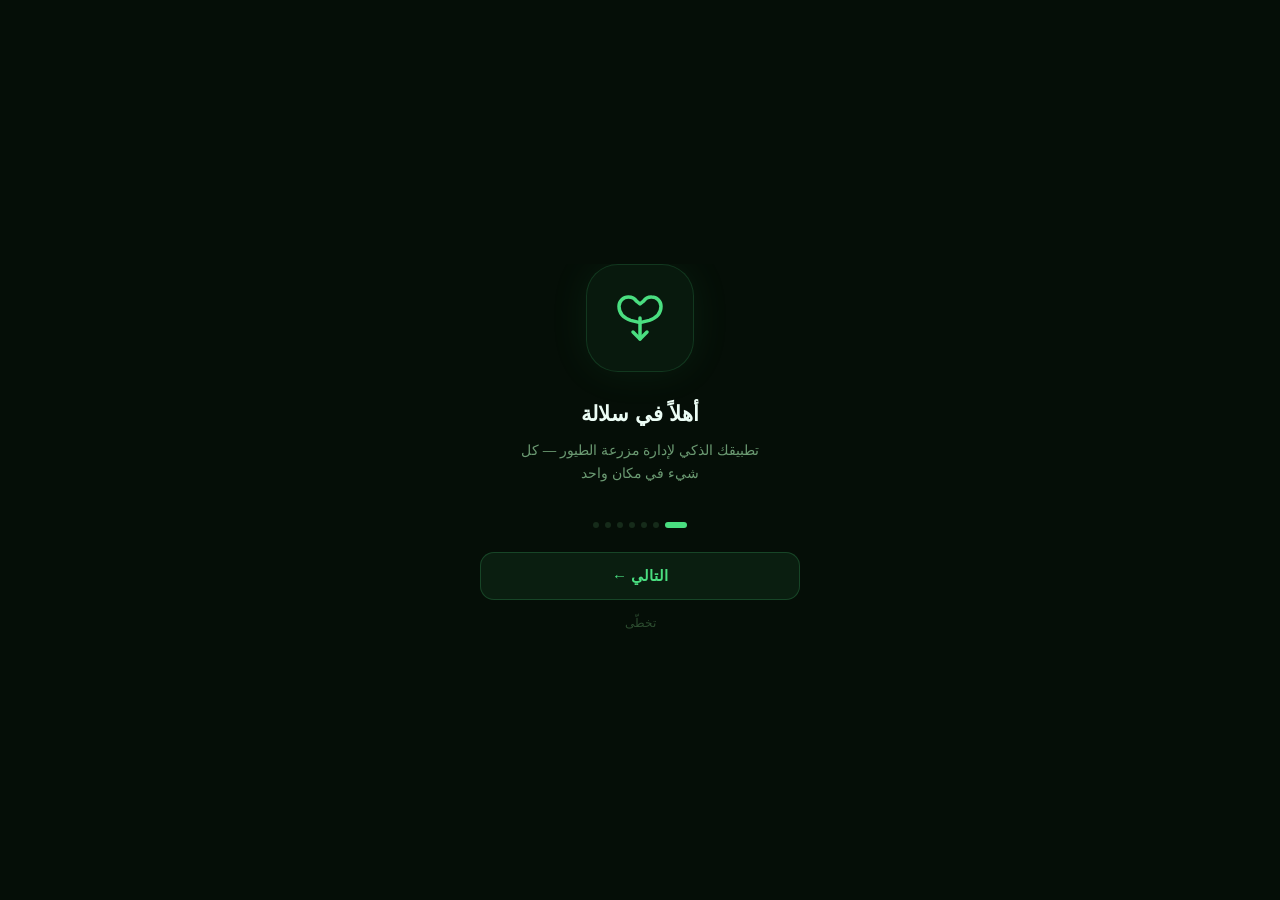
==== commit a996d98a: "Rename sulala-3-1-1.html to index.html" ====
--- a/index.html
+++ b/index.html
@@ -617,33 +617,33 @@
   'بادجي': {
     label:'البادجي (Budgerigar)',
     colors:{
-      'أخضر فاتح':  {base:'green',dark:0,ino:false,color:'#5cb85c'},
-      'أخضر داكن':  {base:'green',dark:1,ino:false,color:'#3a7a3a'},
-      'زيتوني':     {base:'green',dark:2,ino:false,color:'#6b6b00'},
-      'سماوي':      {base:'blue', dark:0,ino:false,color:'#5bc0de'},
-      'كوبالت':     {base:'blue', dark:1,ino:false,color:'#2563eb'},
-      'موف':        {base:'blue', dark:2,ino:false,color:'#7c3aed'},
-      'أصفر لوتينو':{base:'green',dark:0,ino:true, color:'#fbbf24'},
-      'أبيض ألبينو':{base:'blue', dark:0,ino:true, color:'#e5e7eb'},
-      'أصفر داكن':  {base:'green',dark:1,ino:true, color:'#d97706'},
+      'أخضر فاتح':          {base:'green',dark:0,ino:false,color:'#5cb85c'},
+      'أخضر غامق (دارك جرين)':{base:'green',dark:1,ino:false,color:'#3a7a3a'},
+      'زيتوني':             {base:'green',dark:2,ino:false,color:'#6b6b00'},
+      'سماوي':              {base:'blue', dark:0,ino:false,color:'#5bc0de'},
+      'كحلي (كوبالت)':      {base:'blue', dark:1,ino:false,color:'#2563eb'},
+      'موف (رمادي غامق)':   {base:'blue', dark:2,ino:false,color:'#7c3aed'},
+      'لوتينو صافي (أصفر)':  {base:'green',dark:0,ino:true, color:'#fbbf24'},
+      'ألبينو صافي (أبيض)':  {base:'blue', dark:0,ino:true, color:'#e5e7eb'},
+      'لوتينو غامق':         {base:'green',dark:1,ino:true, color:'#d97706'},
     },
     mutations:{
-      'عادي':               {type:'none'},
-      'أوبالين':            {type:'sexlink'},
-      'سيناموني':           {type:'sexlink'},
-      'آينو (لوتينو/ألبينو)':{type:'sexlink'},
-      'سبانجل':             {type:'dominant'},
-      'سبانجل مضاعف':       {type:'dominant2'},
-      'هالو قين':           {type:'dominant'},
-      'باري':               {type:'dominant'},
-      'ريسيسيف باي':        {type:'recessive'},
-      'دومينانت باي':       {type:'dominant'},
-      'فيدر داستر':         {type:'recessive'},
+      'عادي':                         {type:'none'},
+      'أوبالين':                      {type:'sexlink'},
+      'سينامون':                      {type:'sexlink'},
+      'لوتينو (أصفر عين حمراء)':       {type:'sexlink'},
+      'ألبينو (أبيض عين حمراء)':       {type:'sexlink'},
+      'سبانجل':                       {type:'dominant'},
+      'دبل سبانجل (صافي العين سوداء)':  {type:'dominant2'},
+      'كلير وينج (صافي الجناح)':       {type:'dominant'},
+      'هركين (بايد متنحي)':            {type:'recessive'},
+      'بندد (بايد سائد)':              {type:'dominant'},
+      'فيدر داستر':                   {type:'recessive'},
     },
     colorGroups:{
-      'أخضر فاتح':'سلسلة الأخضر','أخضر داكن':'سلسلة الأخضر','زيتوني':'سلسلة الأخضر',
-      'سماوي':'سلسلة الأزرق','كوبالت':'سلسلة الأزرق','موف':'سلسلة الأزرق',
-      'أصفر لوتينو':'ألوان الآينو','أبيض ألبينو':'ألوان الآينو','أصفر داكن':'ألوان الآينو',
+      'أخضر فاتح':'سلسلة الأخضر','أخضر غامق (دارك جرين)':'سلسلة الأخضر','زيتوني':'سلسلة الأخضر',
+      'سماوي':'سلسلة الأزرق','كحلي (كوبالت)':'سلسلة الأزرق','موف (رمادي غامق)':'سلسلة الأزرق',
+      'لوتينو صافي (أصفر)':'ألوان اللوتينو/الألبينو','ألبينو صافي (أبيض)':'ألوان اللوتينو/الألبينو','لوتينو غامق':'ألوان اللوتينو/الألبينو',
     },
   },
   'كوكتيل': {
@@ -766,9 +766,9 @@
   const mIno = mD.ino;
   const fIno = fD.ino;
   let inoNote='';
-  if(mIno&&fIno) inoNote='كل الفراخ آينو (لوتينو/ألبينو)';
-  else if(mIno) inoNote='الإناث 50% آينو • الذكور 50% حاملون';
-  else if(fIno) inoNote='الذكور كلهم حاملون • الإناث 50% آينو';
+  if(mIno&&fIno) inoNote='كل الفراخ راح تطلع صافي (لوتينو/ألبينو)';
+  else if(mIno) inoNote='الإناث 50% صافي (لوتينو/ألبينو) • الذكور 50% حاملين';
+  else if(fIno) inoNote='الذكور كلهم حاملين • الإناث 50% صافي (لوتينو/ألبينو)';
 
   // ── الطفرات ──
   const allMuts = GENE_SPECIES.بادجي.mutations;
@@ -785,17 +785,17 @@
   if(mm===fm&&mm!=='عادي'){
     const t=allMuts[mm]?.type;
     if(t==='recessive') mutNotes.push(`كلا الوالدين يظهران ${mm} ← 100% من الفراخ ستظهره`);
-    if(t==='sexlink') mutNotes.push(`كلا الوالدين آينو (sex-linked) ← كل الفراخ ستظهره`);
+    if(t==='sexlink') mutNotes.push(`كلا الوالدين ${mm} (مرتبط بالجنس) ← كل الفراخ ستظهره`);
   }
 
   // بناء النتائج
   baseOutcomes.forEach(b=>{
     Object.entries(darkResults).forEach(([d,pct])=>{
       const darkNum=parseInt(d);
-      const darkNames={0:'فاتح',1:'داكن',2:'زيتوني/موف'};
+      const darkNames={0:'فاتح',1:'غامق',2:'زيتوني/موف'};
       const label = b.base==='green'
-        ? ['أخضر فاتح','أخضر داكن','زيتوني'][darkNum]
-        : ['سماوي','كوبالت','موف'][darkNum];
+        ? ['أخضر فاتح','أخضر غامق (دارك جرين)','زيتوني'][darkNum]
+        : ['سماوي','كحلي (كوبالت)','موف (رمادي غامق)'][darkNum];
       const col = GENE_SPECIES.بادجي.colors[label]?.color||'#6b7280';
       results.push({
         label: label+(b.carrier?' (حامل أزرق)':''),
@@ -3137,42 +3137,70 @@
   setTimeout(()=>{ initDatePickers(); initRipple(); },50);
 }
 function _initGeneSelects(){
-  const mutations = ['عادي','أوبالين','سيناموني','آينو (لوتينو/ألبينو)','سبانجل','هالو قين','باري','ريسيسيف باي','دومينانت باي'];
-  const colorIcons = {'أخضر فاتح':'🟢','أخضر داكن':'🌲','زيتوني':'🫒','سماوي':'🔵','كوبالت':'💙','موف':'💜','أصفر':'🟡','أبيض':'⚪'};
+  const BUD_COLORS = GENE_SPECIES.بادجي.colors;
+  const mutations = Object.keys(GENE_SPECIES.بادجي.mutations);
+  const colorIcons = {
+    'أخضر فاتح':'🟢',
+    'أخضر غامق (دارك جرين)':'🌲',
+    'زيتوني':'🫒',
+    'سماوي':'🔵',
+    'كحلي (كوبالت)':'💙',
+    'موف (رمادي غامق)':'💜',
+    'لوتينو صافي (أصفر)':'🟡',
+    'ألبينو صافي (أبيض)':'⚪',
+    'لوتينو غامق':'🟠',
+  };
   const colorNames = {
-    'أخضر فاتح':  'أخضر فاتح',
-    'أخضر داكن':  'أخضر داكن',
-    'زيتوني':     'زيتوني',
-    'سماوي':      'سماوي (Sky Blue)',
-    'كوبالت':     'كوبالت (Cobalt)',
-    'موف':        'موف (Mauve)',
-    'أصفر':       'أصفر (Lütino)',
-    'أبيض':       'أبيض (Albino)',
+    'أخضر فاتح':             'أخضر فاتح',
+    'أخضر غامق (دارك جرين)':  'أخضر غامق (دارك جرين)',
+    'زيتوني':                'زيتوني',
+    'سماوي':                 'سماوي (Sky Blue)',
+    'كحلي (كوبالت)':         'كحلي (كوبالت)',
+    'موف (رمادي غامق)':      'موف (رمادي غامق)',
+    'لوتينو صافي (أصفر)':     'لوتينو صافي (أصفر)',
+    'ألبينو صافي (أبيض)':     'ألبينو صافي (أبيض)',
+    'لوتينو غامق':            'لوتينو غامق',
   };
-  const mutIcons = {'عادي':'✨','أوبالين':'🔮','سيناموني':'🍂','آينو (لوتينو/ألبينو)':'👁️','سبانجل':'✦','هالو قين':'👑','باري':'🌀','ريسيسيف باي':'🧬','دومينانت باي':'⚡'};
+  const mutIcons = {
+    'عادي':'✨',
+    'أوبالين':'🔮',
+    'سينامون':'🍂',
+    'لوتينو (أصفر عين حمراء)':'👁️',
+    'ألبينو (أبيض عين حمراء)':'👁️',
+    'سبانجل':'✦',
+    'دبل سبانجل (صافي العين سوداء)':'✦✦',
+    'كلير وينج (صافي الجناح)':'🪶',
+    'هركين (بايد متنحي)':'🧬',
+    'بندد (بايد سائد)':'⚡',
+    'فيدر داستر':'🌟',
+  };
   const mutLabels = {
-    'عادي':                 'عادي',
-    'أوبالين':              'أوبالين',
-    'سيناموني':             'سيناموني',
-    'آينو (لوتينو/ألبينو)': 'آينو — لوتينو / ألبينو',
-    'سبانجل':               'سبانجل',
-    'هالو قين':             'هالو قين',
-    'باري':                 'باري',
-    'ريسيسيف باي':          'ريسيسيف باي',
-    'دومينانت باي':         'دومينانت باي',
+    'عادي':                          'عادي',
+    'أوبالين':                       'أوبالين',
+    'سينامون':                       'سينامون',
+    'لوتينو (أصفر عين حمراء)':        'لوتينو (أصفر عين حمراء)',
+    'ألبينو (أبيض عين حمراء)':        'ألبينو (أبيض عين حمراء)',
+    'سبانجل':                        'سبانجل',
+    'دبل سبانجل (صافي العين سوداء)':   'دبل سبانجل (صافي العين سوداء)',
+    'كلير وينج (صافي الجناح)':        'كلير وينج (صافي الجناح)',
+    'هركين (بايد متنحي)':             'هركين (بايد متنحي)',
+    'بندد (بايد سائد)':               'بندد (بايد سائد)',
+    'فيدر داستر':                     'فيدر داستر',
   };
   const mutGroups = {
-    'عادي':                 'بلا طفرة',
-    'أوبالين':              'مرتبط بالجنس (Sex-Linked)',
-    'سيناموني':             'مرتبط بالجنس (Sex-Linked)',
-    'آينو (لوتينو/ألبينو)': 'مرتبط بالجنس (Sex-Linked)',
-    'سبانجل':               'سائد (Dominant)',
-    'هالو قين':             'سائد (Dominant)',
-    'باري':                 'سائد (Dominant)',
-    'ريسيسيف باي':          'متنحٍ (Recessive)',
-    'دومينانت باي':         'سائد (Dominant)',
+    'عادي':                          'بلا طفرة',
+    'أوبالين':                       'مرتبط بالجنس',
+    'سينامون':                       'مرتبط بالجنس',
+    'لوتينو (أصفر عين حمراء)':        'مرتبط بالجنس',
+    'ألبينو (أبيض عين حمراء)':        'مرتبط بالجنس',
+    'سبانجل':                        'سائد',
+    'دبل سبانجل (صافي العين سوداء)':   'سائد',
+    'كلير وينج (صافي الجناح)':        'سائد',
+    'هركين (بايد متنحي)':             'متنحي',
+    'بندد (بايد سائد)':               'سائد',
+    'فيدر داستر':                     'متنحي',
   };
-  const colorOpts = Object.keys(BUD_COLORS).map(c=>({value:c,label:colorNames[c]||c,icon:colorIcons[c]||'🐦',group:BUD_COLORS[c].ino?'ألوان الآينو':BUD_COLORS[c].base==='green'?'سلسلة الأخضر':'سلسلة الأزرق'}));
+  const colorOpts = Object.keys(BUD_COLORS).map(c=>({value:c,label:colorNames[c]||c,icon:colorIcons[c]||'🐦',group:BUD_COLORS[c].ino?'ألوان اللوتينو/الألبينو':BUD_COLORS[c].base==='green'?'سلسلة الأخضر':'سلسلة الأزرق'}));
   const mutOpts = mutations.map(m=>({value:m, label:mutLabels[m]||m, icon:mutIcons[m]||'🧬', group:mutGroups[m]||'أخرى'}));
 
   bsReplace('g-male-color',  '🔵 لون الأب الأساسي', colorOpts);
@@ -3789,7 +3817,7 @@
   <div style="display:flex;gap:6px;flex-wrap:wrap;margin-bottom:14px">${speciesTabs}</div>
   <div style="background:rgba(74,222,128,0.06);border:1px solid rgba(74,222,128,0.2);border-radius:12px;padding:10px 13px;margin-bottom:14px;font-size:12px;color:var(--txt2);display:flex;align-items:center;gap:7px">
     ${GN_DNA}<span style="font-weight:700;color:var(--g)">${sp.label}</span>
-    ${isBudgie?' — حساب دقيق: ألوان + جين معتم + آينو + طفرات':' — حساب ألوان وطفرات'}
+    ${isBudgie?' — حساب دقيق: ألوان + جين معتم + لوتينو/ألبينو + طفرات':' — حساب ألوان وطفرات'}
   </div>
   <div class="card mb">
     <div class="section-title" style="display:flex;align-items:center;gap:6px">${GN_MALE} الأب</div>
@@ -3810,9 +3838,9 @@
   <div class="card" style="margin-top:14px">
     <div class="section-title">أنواع الطفرات</div>
     ${[
-      ['مرتبط بالجنس (Sex-linked)','يورث بشكل مختلف بين الذكر والأنثى — الأوبالين والسيناموني والآينو','#c084fc'],
-      ['متنحٍ (Recessive)','يحتاج نسختين ليظهر — إذا حمله أحد الوالدين فقط لن يظهر على الفراخ','#60a5fa'],
-      ['سائد (Dominant)','نسخة واحدة كافية للظهور — السبانجل والدومينانت باي والداتش باي','#fbbf24'],
+      ['مرتبط بالجنس (Sex-linked)','يورث بشكل مختلف بين الذكر والأنثى — الأوبالين والسينامون واللوتينو/الألبينو','#c084fc'],
+      ['متنحٍ (Recessive)','يحتاج نسختين ليظهر — إذا حمله أحد الوالدين فقط لن يظهر على الفراخ — مثل الهركين','#60a5fa'],
+      ['سائد (Dominant)','نسخة واحدة كافية للظهور — مثل السبانجل والبندد والداتش باي','#fbbf24'],
     ].map(([t,d,c])=>`<div style="margin-bottom:8px;padding:8px 10px;background:${c}0d;border-radius:9px;border:1px solid ${c}30">
       <div style="font-size:12px;font-weight:800;color:${c};margin-bottom:2px">${t}</div>
       <div style="font-size:11px;color:var(--txt2)">${d}</div>
--- a/style.css
+++ b/style.css
@@ -0,0 +1,555 @@
+html,body{margin:0;overscroll-behavior:none;overflow:hidden}
+body:not(.light-theme){background:#141713!important}
+body.light-theme{background:#F0EEE4!important}
+
+@font-face{
+  font-family:'Cairo';
+  src:local('Cairo'),local('Noto Kufi Arabic'),local('Geeza Pro'),local('Arabic Typesetting'),local('Tahoma'),local('Arial');
+  font-weight:400 900;
+}
+
+:root{
+  --g:#10B981;--gd:#059669;--gdr:rgba(16,185,129,0.1);
+  --bg:#141713;--bg2:#1B201A;--bg3:#242B23;--card:#1C221B;
+  --brd:#2C352B;--brd2:#3D4A3C;
+  --txt:#ECFDF5;--txt2:#A7F3D0;--txt3:#6EE7B7;
+  --red:#EF4444;--yel:#F59E0B;--ora:#fb923c;--blu:#60a5fa;--pur:#c084fc;--pink:#f472b6;
+  --g-rgb:16,185,129;--gd-rgb:5,150,105;--red-rgb:239,68,68;--yel-rgb:245,158,11;--blu-rgb:96,165,250;
+  --on-g:#0A1F16;
+  --nav-h:72px;--hdr-h:56px;--radius:16px;
+  --font:'Cairo','Noto Kufi Arabic','Geeza Pro','Tahoma','Arial',sans-serif;
+  --shadow-g:0 4px 20px rgba(var(--g-rgb),0.10);
+  --shadow-card:0 2px 12px rgba(0,0,0,0.4);
+  --ripple-color:rgba(var(--g-rgb),0.18);
+}
+
+body.light-theme{
+  --g:#004741;--gd:#003530;--gdr:#DCEAE8;
+  --bg:#F0EEE4;--bg2:#FAF9F3;--bg3:#E8E5D8;--card:#FFFFFF;
+  --brd:#D8D4C4;--brd2:#C2BCA5;
+  --txt:#004741;--txt2:#2D5C56;--txt3:#5C7C77;
+  --yel:#d97706;--red:#dc2626;--blu:#2563eb;
+  --g-rgb:0,71,65;--gd-rgb:0,53,48;--red-rgb:220,38,38;--yel-rgb:217,119,6;--blu-rgb:37,99,235;
+  --on-g:#FFFFFF;
+  --shadow-g:0 4px 20px rgba(var(--g-rgb),0.15);
+  --shadow-card:0 1px 4px rgba(0,0,0,0.07),0 4px 16px rgba(0,0,0,0.05);
+  --ripple-color:rgba(var(--g-rgb),0.15);
+  --nav-h:72px;
+}
+
+*{box-sizing:border-box;margin:0;padding:0;-webkit-tap-highlight-color:transparent}
+html,body{height:100%;overflow:hidden;font-family:var(--font);background:var(--bg);color:var(--txt);direction:rtl}
+::-webkit-scrollbar{width:4px}
+::-webkit-scrollbar-thumb{background:var(--brd2);border-radius:2px}
+select option{background:var(--bg2);color:var(--txt2);padding:10px}
+input[type=date],input[type=number],input[type=time]{color-scheme:dark}
+body.light-theme input[type=date],body.light-theme input[type=number],body.light-theme input[type=time]{color-scheme:light}
+
+.ripple-host{position:relative;overflow:hidden}
+.ripple-host .ripple-wave{position:absolute;border-radius:50%;background:var(--ripple-color);transform:scale(0);animation:ripple-anim .55s ease-out forwards;pointer-events:none}
+@keyframes slideUp{from{transform:translateY(100%)}to{transform:translateY(0)}}
+@keyframes slideDown{from{transform:translateY(0)}to{transform:translateY(100%)}}
+@keyframes fadeIn{from{opacity:0}to{opacity:1}}
+@keyframes fadeOut{from{opacity:1}to{opacity:0}}
+@keyframes ripple-anim{to{transform:scale(1.2);opacity:0}}
+.nav-btn .ripple-wave{animation:ripple-nav .3s ease-out forwards}
+@keyframes ripple-nav{to{transform:scale(0.8);opacity:0}}
+
+select{
+  appearance:none;-webkit-appearance:none;
+  background-color:var(--bg2);
+  background-image:url("data:image/svg+xml,%3Csvg xmlns='http://www.w3.org/2000/svg' width='16' height='16' viewBox='0 0 24 24' fill='none' stroke='%2310B981' stroke-width='2.5' stroke-linecap='round' stroke-linejoin='round'%3E%3Cpolyline points='6 9 12 15 18 9'%3E%3C/polyline%3E%3C/svg%3E");
+  background-repeat:no-repeat;background-position:left 10px center;padding-left:34px!important;
+  border:1px solid var(--brd);border-radius:12px;color:var(--txt2);
+  font-size:14px!important;font-family:var(--font);cursor:pointer;
+  transition:border-color .2s,box-shadow .2s;
+}
+select:focus{border-color:var(--g);box-shadow:0 0 0 3px rgba(var(--g-rgb),.14);outline:none}
+body.light-theme select{
+  background-color:var(--bg2);color:var(--txt2);border-color:var(--brd);
+  background-image:url("data:image/svg+xml,%3Csvg xmlns='http://www.w3.org/2000/svg' width='16' height='16' viewBox='0 0 24 24' fill='none' stroke='%23004741' stroke-width='2.5' stroke-linecap='round' stroke-linejoin='round'%3E%3Cpolyline points='6 9 12 15 18 9'%3E%3C/polyline%3E%3C/svg%3E");
+  border-width:1.5px!important;box-shadow:0 1px 4px rgba(0,0,0,0.08)!important;font-size:15px!important;
+}
+body.light-theme select:focus{border-color:var(--g)!important;box-shadow:0 0 0 3px rgba(var(--g-rgb),.18)!important}
+body.light-theme select option{background:var(--card);color:var(--txt2)}
+
+input[type=date]{
+  background-color:var(--bg2);
+  background-image:url("data:image/svg+xml,%3Csvg xmlns='http://www.w3.org/2000/svg' width='16' height='16' viewBox='0 0 24 24' fill='none' stroke='%2310B981' stroke-width='2' stroke-linecap='round' stroke-linejoin='round'%3E%3Crect x='3' y='4' width='18' height='18' rx='2' ry='2'%3E%3C/rect%3E%3Cline x1='16' y1='2' x2='16' y2='6'%3E%3C/line%3E%3Cline x1='8' y1='2' x2='8' y2='6'%3E%3C/line%3E%3Cline x1='3' y1='10' x2='21' y2='10'%3E%3C/line%3E%3C/svg%3E");
+  background-repeat:no-repeat;background-position:left 10px center;padding-left:34px!important;
+  border:1px solid var(--brd);border-radius:12px;color:var(--txt2);
+  font-size:14px!important;font-family:var(--font);cursor:pointer;
+  transition:border-color .2s,box-shadow .2s;
+}
+input[type=date]:focus{border-color:var(--g);box-shadow:0 0 0 3px rgba(var(--g-rgb),.14);outline:none}
+input[type=date]::-webkit-calendar-picker-indicator{filter:invert(1) sepia(1) saturate(2) hue-rotate(90deg);opacity:.7;cursor:pointer}
+body.light-theme input[type=date]{
+  background-color:var(--card)!important;color:var(--txt2)!important;border-color:var(--brd)!important;
+  background-image:url("data:image/svg+xml,%3Csvg xmlns='http://www.w3.org/2000/svg' width='16' height='16' viewBox='0 0 24 24' fill='none' stroke='%23004741' stroke-width='2' stroke-linecap='round' stroke-linejoin='round'%3E%3Crect x='3' y='4' width='18' height='18' rx='2' ry='2'%3E%3C/rect%3E%3Cline x1='16' y1='2' x2='16' y2='6'%3E%3C/line%3E%3Cline x1='8' y1='2' x2='8' y2='6'%3E%3C/line%3E%3Cline x1='3' y1='10' x2='21' y2='10'%3E%3C/line%3E%3C/svg%3E");
+}
+
+.fg label{font-size:12px;font-weight:800;color:var(--g);text-transform:uppercase;letter-spacing:.5px}
+.fg input,.fg select,.fg textarea{
+  background:var(--bg2);border:1px solid var(--brd);border-radius:12px;color:var(--txt2);
+  padding:11px 13px;font-size:14px;outline:none;font-family:var(--font);width:100%;
+  transition:border-color .2s,box-shadow .2s;
+}
+.fg input:focus,.fg select:focus,.fg textarea:focus{border-color:var(--g);box-shadow:0 0 0 3px rgba(var(--g-rgb),.14)}
+body.light-theme .date-display-btn,
+body.light-theme .fg input,
+body.light-theme .fg select,
+body.light-theme .fg textarea,
+body.light-theme .custom-select-btn{
+  background:var(--bg2)!important;color:var(--txt2)!important;border-color:var(--brd)!important;
+  border-width:1.5px!important;box-shadow:0 1px 4px rgba(0,0,0,0.08)!important;font-size:15px!important;
+}
+body.light-theme .fg input:focus,
+body.light-theme .fg select:focus,
+body.light-theme .fg textarea:focus,
+body.light-theme .date-display-btn:focus,
+body.light-theme .custom-select-btn:focus{
+  border-color:var(--g)!important;box-shadow:0 0 0 3px rgba(var(--g-rgb),.18)!important;
+}
+body.light-theme .fg label{color:var(--txt);font-weight:800;font-size:12px}
+
+.date-picker-wrap{position:relative;width:100%}
+.date-display-btn{
+  background:var(--bg2);border:1px solid var(--brd);border-radius:12px;color:var(--txt2);
+  padding:11px 13px;font-size:14px;font-family:var(--font);width:100%;text-align:right;cursor:pointer;
+  display:flex;align-items:center;justify-content:space-between;
+  transition:border-color .2s,box-shadow .2s;position:relative;overflow:hidden;
+}
+.date-display-btn:focus,.date-display-btn:active{border-color:var(--g);box-shadow:0 0 0 3px rgba(var(--g-rgb),.14);outline:none}
+.date-display-btn .date-icon{font-size:16px;flex-shrink:0;margin-right:6px;background:linear-gradient(135deg,rgba(var(--g-rgb),.2),rgba(var(--g-rgb),.13));border-radius:8px;padding:3px 5px}
+.date-display-btn .date-val{flex:1;text-align:right}
+.date-display-btn .date-arrow{color:var(--g);font-size:11px;margin-left:4px;transition:transform .2s}
+
+.date-dropdown{
+  position:absolute;top:calc(100% + 6px);right:0;left:0;
+  background:var(--bg3);border:1px solid var(--brd);border-radius:16px;
+  z-index:600;overflow:hidden;
+  box-shadow:0 12px 40px rgba(0,0,0,0.7),0 0 0 1px rgba(var(--g-rgb),0.06);
+  animation:dd-in .18s cubic-bezier(.4,0,.2,1) forwards;
+}
+@keyframes dd-in{from{opacity:0;transform:translateY(-6px) scale(.98)}to{opacity:1;transform:none}}
+body.light-theme .date-dropdown{background:var(--card);border:1.5px solid var(--brd);box-shadow:0 8px 32px rgba(0,0,0,0.14),0 2px 8px rgba(0,0,0,0.08);border-radius:16px}
+body.light-theme .dp-days-grid{background:var(--card)}
+
+.date-picker-header{display:flex;align-items:center;justify-content:space-between;padding:12px 14px;border-bottom:1px solid var(--brd)}
+body.light-theme .date-picker-header{border-color:var(--brd)}
+.dp-nav-btn{
+  background:none;border:1px solid var(--brd);border-radius:8px;color:var(--g);
+  cursor:pointer;width:32px;height:32px;display:flex;align-items:center;justify-content:center;
+  font-size:14px;font-family:var(--font);transition:background .15s,border-color .15s;
+  position:relative;overflow:hidden;
+}
+.dp-nav-btn:hover{background:var(--bg3);border-color:var(--g)}
+body.light-theme .dp-nav-btn{border-color:var(--brd);color:var(--g);background:var(--bg2);border-width:1.5px}
+body.light-theme .dp-nav-btn:hover{background:var(--gdr);border-color:var(--g)}
+.dp-month-label{font-size:14px;font-weight:800;color:var(--txt);letter-spacing:.5px}
+.dp-year-label{font-size:12px;color:var(--g);font-weight:700;margin-top:1px}
+body.light-theme .dp-month-label{color:var(--txt2);font-size:16px;font-weight:800}
+body.light-theme .dp-year-label{color:var(--g)}
+
+.dp-segments{display:flex;border-bottom:1px solid var(--brd)}
+.dp-seg{flex:1;padding:10px 6px;font-size:12px;font-weight:700;color:var(--txt3);text-align:center;cursor:pointer;border-bottom:2px solid transparent;transition:all .15s}
+.dp-seg.active{color:var(--g);border-bottom-color:var(--g)}
+body.light-theme .dp-segments{border-color:var(--brd)}
+body.light-theme .dp-seg{color:var(--txt3)}
+body.light-theme .dp-seg.active{color:var(--g);border-bottom-color:var(--g)}
+
+.dp-days-grid{padding:8px 10px 12px}
+.dp-weekdays{display:grid;grid-template-columns:repeat(7,1fr);gap:2px;margin-bottom:4px}
+.dp-wd{font-size:9px;font-weight:800;color:var(--txt3);text-align:center;padding:4px 0;letter-spacing:.3px}
+.dp-days{display:grid;grid-template-columns:repeat(7,1fr);gap:2px}
+.dp-day{aspect-ratio:1;display:flex;align-items:center;justify-content:center;font-size:13px;font-weight:600;border-radius:10px;cursor:pointer;color:var(--txt2);transition:background .12s,color .12s;border:1px solid transparent;position:relative;overflow:hidden}
+.dp-day:hover{background:var(--bg3);color:var(--txt)}
+.dp-day.today{border-color:var(--brd);color:var(--g)}
+.dp-day.selected{background:var(--g);color:var(--on-g);font-weight:900;border-color:var(--g)}
+.dp-day.other-month{opacity:.3}
+.dp-day.disabled{opacity:.2;cursor:not-allowed}
+body.light-theme .dp-weekdays .dp-wd{color:var(--txt3);font-weight:700}
+body.light-theme .dp-day{color:var(--txt2);font-size:15px}
+body.light-theme .dp-day:hover{background:var(--bg2);color:var(--txt2)}
+body.light-theme .dp-day.today{border-color:var(--g);color:var(--g);font-weight:800}
+body.light-theme .dp-day.selected{background:var(--g);color:var(--on-g);font-weight:900}
+body.light-theme .dp-day.other-month{color:var(--brd2)}
+
+.dp-shortcuts{display:flex;gap:6px;padding:8px 10px;border-top:1px solid var(--brd);flex-wrap:wrap}
+.dp-shortcut{background:var(--bg3);border:1px solid var(--brd);border-radius:8px;color:var(--g);font-size:11px;font-weight:700;padding:5px 10px;cursor:pointer;font-family:var(--font);transition:all .15s;position:relative;overflow:hidden}
+.dp-shortcut:hover{background:rgba(var(--g-rgb),.15);border-color:var(--g)}
+body.light-theme .dp-shortcuts{border-color:var(--brd)}
+body.light-theme .dp-shortcut{background:var(--bg2);color:var(--txt);border-color:var(--brd);font-weight:700}
+body.light-theme .dp-shortcut:hover{background:var(--gdr);border-color:var(--g)}
+
+.dp-scroll-pick{display:flex;gap:4px;padding:10px}
+.dp-scroll-col{flex:1;max-height:180px;overflow-y:auto;display:flex;flex-direction:column;gap:2px}
+.dp-scroll-col::-webkit-scrollbar{width:3px}
+.dp-scroll-col::-webkit-scrollbar-thumb{background:var(--brd2);border-radius:2px}
+.dp-scroll-item{padding:9px 12px;border-radius:10px;font-size:13px;font-weight:600;color:var(--txt2);cursor:pointer;text-align:center;transition:background .12s;border:1px solid transparent}
+.dp-scroll-item:hover{background:var(--bg3);color:var(--txt)}
+.dp-scroll-item.selected{background:var(--g);color:var(--on-g);font-weight:900;border-color:var(--g)}
+body.light-theme .dp-scroll-item{color:var(--txt2);font-size:15px}
+body.light-theme .dp-scroll-item:hover{background:var(--bg2);color:var(--txt2)}
+body.light-theme .dp-scroll-item.selected{background:var(--g);color:var(--on-g);font-weight:800}
+
+#splash{
+  position:fixed;inset:0;z-index:9999;
+  background-color:var(--bg);
+  background-image:radial-gradient(ellipse at 50% 60%,var(--gdr) 0%,transparent 70%);
+  display:flex;flex-direction:column;align-items:center;justify-content:center;
+  transition:opacity 0.45s ease,transform 0.45s ease;will-change:opacity,transform;
+}
+#splash.hide{opacity:0;transform:scale(1.03);pointer-events:none}
+body.light-theme #splash{background:radial-gradient(ellipse at 50% 60%,var(--gdr) 0%,var(--bg2) 70%)}
+.splash-glow{position:absolute;width:320px;height:320px;border-radius:50%;background:radial-gradient(circle,rgba(var(--g-rgb),.13) 0%,transparent 70%);animation:splash-pulse 2.5s ease-in-out infinite}
+@keyframes splash-pulse{0%,100%{transform:scale(1);opacity:.6}50%{transform:scale(1.15);opacity:1}}
+.splash-icon{font-size:82px;margin-bottom:18px;animation:splash-float 3s ease-in-out infinite;position:relative;z-index:1;filter:drop-shadow(0 0 24px rgba(var(--g-rgb),.47))}
+@keyframes splash-float{0%,100%{transform:translateY(0px)}50%{transform:translateY(-8px)}}
+.splash-app-name{font-size:36px;font-weight:900;background:linear-gradient(135deg,var(--g),var(--gd),var(--g));background-size:200% auto;-webkit-background-clip:text;-webkit-text-fill-color:transparent;background-clip:text;animation:splash-shimmer 2s linear infinite;position:relative;z-index:1;letter-spacing:2px}
+@keyframes splash-shimmer{0%{background-position:0% center}100%{background-position:200% center}}
+.splash-tagline{font-size:13px;color:var(--txt3);margin-top:6px;letter-spacing:1px;font-weight:600;position:relative;z-index:1}
+.splash-divider{width:60px;height:2px;background:linear-gradient(90deg,transparent,rgba(var(--g-rgb),.4),transparent);margin:20px 0 16px;border-radius:2px;position:relative;z-index:1}
+.splash-sub{font-size:11px;color:var(--txt3);letter-spacing:.8px;text-transform:uppercase;font-weight:700;position:relative;z-index:1}
+.splash-loader{position:absolute;bottom:60px;display:flex;gap:7px;align-items:center}
+.splash-dot{width:7px;height:7px;border-radius:50%;background:var(--g);animation:splash-dots .8s ease-in-out infinite}
+.splash-dot:nth-child(1){animation-delay:0s}
+.splash-dot:nth-child(2){animation-delay:.15s;background:var(--gd)}
+.splash-dot:nth-child(3){animation-delay:.3s;background:rgba(var(--g-rgb),.55)}
+@keyframes splash-dots{0%,80%,100%{transform:scale(.5);opacity:.3}40%{transform:scale(1);opacity:1}}
+.splash-version{position:absolute;bottom:26px;font-size:10px;color:var(--brd2);font-weight:600;letter-spacing:.5px}
+
+#app{display:flex;flex-direction:column;height:100%;height:100dvh;padding-bottom:var(--nav-h)}
+#app-header{
+  display:flex;align-items:center;justify-content:space-between;
+  padding:env(safe-area-inset-top,12px) 16px 0 16px;
+  height:calc(var(--hdr-h) + env(safe-area-inset-top,12px));
+  background:var(--bg2);border-bottom:1px solid var(--brd);
+  flex-shrink:0;gap:8px;box-shadow:0 2px 12px rgba(0,0,0,0.3);
+  transition:background .3s,border-color .3s;
+}
+#app-header h1{font-size:17px;font-weight:900;color:var(--g);white-space:nowrap;overflow:hidden;text-overflow:ellipsis;max-width:160px;transition:color .3s}
+.hdr-btns{display:flex;gap:6px;align-items:center}
+#app-main{flex:1;overflow:hidden;position:relative}
+.page{position:absolute;inset:0;overflow-y:auto;padding:14px 14px calc(var(--nav-h) + 14px);display:none;scroll-behavior:smooth;overscroll-behavior:contain}
+.page.active{display:block;animation:page-in .2s cubic-bezier(.4,0,.2,1) forwards}
+@keyframes page-in{from{opacity:0;transform:translateY(6px)}to{opacity:1;transform:translateY(0)}}
+body.light-theme #app-header{background:var(--card);box-shadow:0 2px 0 var(--brd),0 2px 8px rgba(0,0,0,0.06);border-bottom:1px solid var(--brd)}
+
+#bottom-nav{
+  height:calc(var(--nav-h) + env(safe-area-inset-bottom,0px));
+  background:var(--bg2);border-top:1px solid var(--brd);
+  display:flex;flex-direction:row;align-items:stretch;flex-shrink:0;
+  position:fixed;bottom:0;left:0;right:0;z-index:100;direction:rtl;
+  box-shadow:0 -2px 16px rgba(0,0,0,0.4);padding-bottom:env(safe-area-inset-bottom,0px);
+  width:100%;box-sizing:border-box;transition:background .3s,border-color .3s;
+}
+.nav-btn{
+  flex:1 1 0%;height:var(--nav-h);display:flex;flex-direction:column;align-items:center;justify-content:center;gap:4px;
+  background:transparent;border:none;color:var(--txt3);cursor:pointer;font-family:var(--font);transition:color .2s;
+  padding:8px 2px;position:relative;user-select:none;min-width:0;overflow:hidden;box-sizing:border-box;
+}
+.nav-btn .ni-wrap{width:30px;height:30px;flex-shrink:0;display:flex;align-items:center;justify-content:center;border-radius:8px;transition:background .2s,box-shadow .2s}
+.nav-btn svg{width:22px;height:22px;transition:all .2s;stroke:currentColor;fill:none;stroke-width:1.7;stroke-linecap:round;stroke-linejoin:round}
+.nav-btn .nl{font-size:10px;font-weight:700;letter-spacing:.1px;transition:color .2s;white-space:nowrap}
+.nav-btn.active{color:var(--g)}
+.nav-btn.active .ni-wrap{background:rgba(var(--g-rgb),.12);box-shadow:0 0 8px rgba(var(--g-rgb),.2)}
+.nav-btn.active svg{stroke:var(--g);filter:drop-shadow(0 0 4px rgba(var(--g-rgb),.5))}
+.nav-btn.active::before{content:'';position:absolute;top:0;left:20%;right:20%;height:2px;border-radius:0 0 2px 2px;background:var(--g);box-shadow:0 0 6px rgba(var(--g-rgb),.6)}
+body.light-theme #bottom-nav{background:var(--card);border-top:1px solid var(--brd);box-shadow:0 -4px 20px rgba(0,0,0,0.08)}
+body.light-theme .nav-btn{color:var(--txt3)}
+body.light-theme .nav-btn.active{color:var(--txt)}
+body.light-theme .nav-btn .nl{font-size:10px;font-weight:700;overflow:visible}
+body.light-theme .nav-btn.active .ni-wrap{background:var(--gdr);box-shadow:0 2px 10px rgba(var(--g-rgb),.25)}
+
+#more-menu-overlay{position:fixed;inset:0;z-index:8999;background:rgba(0,0,0,0);pointer-events:none;transition:background .2s}
+#more-menu-overlay.open{background:rgba(0,0,0,0.5);pointer-events:all}
+#more-menu-sheet{
+  position:fixed;bottom:var(--nav-h);left:0;right:0;z-index:9000;
+  background:var(--bg2);border-top:1px solid var(--brd);border-radius:20px 20px 0 0;
+  padding:12px 12px 8px;direction:rtl;transform:translateY(110%);
+  transition:transform .25s cubic-bezier(.4,0,.2,1);box-shadow:0 -4px 30px rgba(0,0,0,0.5);visibility:hidden;
+}
+#more-menu-sheet.open{transform:translateY(0);visibility:visible}
+.more-menu-handle{width:36px;height:3px;border-radius:3px;background:var(--brd2);margin:0 auto 14px}
+.more-menu-grid{display:grid;grid-template-columns:repeat(3,1fr);gap:8px}
+.more-btn{
+  display:flex;flex-direction:column;align-items:center;justify-content:center;gap:6px;
+  background:var(--bg3);border:1px solid var(--brd);border-radius:14px;
+  padding:14px 8px;cursor:pointer;font-family:var(--font);color:var(--txt2);transition:all .18s;
+}
+.more-btn svg{width:22px;height:22px;stroke:currentColor;fill:none;stroke-width:1.7;stroke-linecap:round;stroke-linejoin:round}
+.more-btn .mb-label{font-size:12px;font-weight:800}
+.more-btn.active{color:var(--g);border-color:rgba(var(--g-rgb),.3);background:rgba(var(--g-rgb),.08)}
+
+.btn{font-family:var(--font);border:none;border-radius:12px;cursor:pointer;font-weight:700;transition:all .2s cubic-bezier(.4,0,.2,1);display:inline-flex;align-items:center;gap:5px;justify-content:center;position:relative;overflow:hidden;user-select:none}
+.btn:active{transform:scale(.94);opacity:.88}
+.btn-primary{background:linear-gradient(135deg,var(--gd),var(--g));color:var(--on-g);padding:11px 18px;font-size:14px;box-shadow:0 4px 16px rgba(var(--g-rgb),.22),0 1px 4px rgba(0,0,0,.4)}
+.btn-secondary{background:var(--bg2);border:1px solid var(--brd2);color:var(--txt2);padding:9px 14px;font-size:13px;box-shadow:0 2px 8px rgba(0,0,0,.3)}
+.btn-danger{background:rgba(var(--red-rgb),.08);border:1px solid rgba(var(--red-rgb),.26);color:var(--red);box-shadow:0 2px 8px rgba(var(--red-rgb),.08)}
+.btn-warn{background:rgba(var(--yel-rgb),.08);border:1px solid rgba(var(--yel-rgb),.26);color:var(--yel);box-shadow:0 2px 8px rgba(var(--yel-rgb),.08)}
+.btn-info{background:rgba(var(--blu-rgb),.08);border:1px solid rgba(var(--blu-rgb),.26);color:var(--blu);box-shadow:0 2px 8px rgba(var(--blu-rgb),.08)}
+.btn-block{width:100%;justify-content:center;padding:13px}
+body.light-theme .btn-secondary{background:var(--bg2);border-color:var(--brd);color:var(--txt2);border-width:1.5px;font-weight:700}
+body.light-theme .btn-secondary:hover{border-color:var(--g);color:var(--txt);background:var(--gdr)}
+body.light-theme .btn-primary{font-size:15px;font-weight:900}
+body.light-theme .btn-info{background:rgba(var(--blu-rgb),0.08);border-color:var(--blu);color:var(--blu)}
+
+.stats-row{display:grid;grid-template-columns:repeat(auto-fill,minmax(90px,1fr));gap:8px;margin-bottom:14px}
+.stat-card{background:var(--card);border:1px solid var(--brd);border-radius:14px;padding:12px 8px;text-align:center;cursor:default}
+.stat-card .se{font-size:20px;margin-bottom:2px;display:flex;align-items:center;justify-content:center;height:28px}
+.stat-card .se svg{width:22px;height:22px;stroke-width:1.8}
+.stat-card .sv{font-size:22px;font-weight:900;line-height:1}
+.stat-card .sl{font-size:10px;color:var(--txt3);margin-top:2px}
+body.light-theme .stat-card{background:var(--card);border-color:var(--brd);border-width:1.5px;box-shadow:0 2px 8px rgba(0,0,0,0.08)}
+body.light-theme .stat-card .se svg{opacity:.85}
+body.light-theme .stat-card .sv{font-size:24px;font-weight:900}
+body.light-theme .stat-card .sl{font-size:11px;font-weight:700;color:var(--txt2)}
+
+.alert-card{border-radius:14px;padding:12px 14px;margin-bottom:10px;display:flex;align-items:center;gap:10px}
+.alert-card.red{background:rgba(var(--red-rgb),.08);border:1px solid rgba(var(--red-rgb),0.4);animation:pls-r 1.5s ease-in-out infinite}
+.alert-card.yel{background:rgba(var(--yel-rgb),.08);border:1px solid rgba(var(--yel-rgb),0.34);animation:pls-y 2s ease-in-out infinite}
+.alert-card.blu{background:rgba(var(--blu-rgb),.08);border:1px solid rgba(var(--blu-rgb),0.26)}
+@keyframes pls-r{0%,100%{box-shadow:0 0 0 rgba(var(--red-rgb),0)}50%{box-shadow:0 0 16px rgba(var(--red-rgb),.25)}}
+@keyframes pls-y{0%,100%{border-color:rgba(var(--yel-rgb),0.34)}50%{border-color:rgba(var(--yel-rgb),0.8)}}
+.alert-icon{font-size:28px;flex-shrink:0;display:flex;align-items:center;justify-content:center;width:36px;height:36px}
+.alert-body h3{font-size:14px;font-weight:700;margin-bottom:2px}
+.alert-body p{font-size:12px;color:var(--txt2)}
+body.light-theme .alert-card{border-width:2px;box-shadow:0 2px 8px rgba(0,0,0,0.08)}
+body.light-theme .alert-card .alert-body h3{font-size:14px;font-weight:800}
+body.light-theme .alert-card .alert-body p{font-size:12px;font-weight:600}
+body.light-theme .alert-card.red{background:rgba(var(--red-rgb),0.08);border-color:var(--red)}
+body.light-theme .alert-card.yel{background:rgba(var(--yel-rgb),0.08);border-color:var(--yel)}
+body.light-theme .alert-card.blu{background:rgba(var(--blu-rgb),0.08);border-color:var(--blu)}
+
+.bird-card{border-radius:var(--radius);padding:14px;position:relative;background:var(--card);border:1px solid var(--brd);margin-bottom:10px}
+.bc-top{display:flex;justify-content:space-between;align-items:flex-start;margin-bottom:8px}
+.bc-name{font-size:17px;font-weight:800}
+.bc-sub{font-size:11px;color:var(--g);margin-top:1px}
+.bc-badges{display:flex;gap:5px;flex-wrap:wrap;margin-bottom:10px}
+.badge{display:inline-flex;align-items:center;gap:3px;padding:3px 8px;border-radius:20px;font-size:11px;font-weight:700;border:1px solid}
+.bc-grid{display:grid;grid-template-columns:1fr 1fr;gap:6px}
+.ib{background:var(--bg);border-radius:9px;padding:7px 9px}
+.ib .ibl{font-size:9px;color:var(--txt3);margin-bottom:1px}
+.ib .ibv{font-size:12px;font-weight:700}
+.hatch-bar{margin:8px 0}
+.hb-label{display:flex;justify-content:space-between;font-size:10px;color:var(--txt2);margin-bottom:4px}
+.hb-track{height:5px;background:var(--brd);border-radius:3px;overflow:hidden}
+.hb-fill{height:100%;border-radius:3px;transition:width .6s cubic-bezier(.4,0,.2,1)}
+.bc-notes{background:var(--bg);border-radius:8px;padding:7px 9px;font-size:11px;color:var(--txt2);border-right:2px solid var(--brd2);margin-top:8px}
+body.light-theme .bird-card{background:var(--card);border-color:var(--brd);border-width:1.5px;box-shadow:0 2px 8px rgba(0,0,0,0.07),0 1px 3px rgba(0,0,0,0.05)}
+body.light-theme .ib{background:var(--bg2)}
+body.light-theme .ib .ibl{color:var(--txt3);font-weight:700}
+body.light-theme .ib .ibv{font-size:14px;font-weight:800;color:var(--txt2)}
+body.light-theme .bc-notes{background:var(--bg2);border-right:3px solid var(--brd2);color:var(--txt2)}
+body.light-theme .bc-name{font-size:18px;font-weight:900;color:var(--txt2)}
+body.light-theme .bc-sub{font-size:12px;color:var(--txt3)}
+body.light-theme .hatch-bar{background:var(--bg2);border:1px solid var(--brd);border-radius:10px}
+body.light-theme .hb-label{color:var(--txt2)}
+body.light-theme .hb-track{background:var(--brd)}
+body.light-theme .badge{font-weight:800;font-size:12px}
+
+.fin-summary{display:grid;grid-template-columns:1fr 1fr 1fr;gap:8px;margin-bottom:14px}
+.fin-card{border-radius:14px;padding:14px 10px;text-align:center;border:1px solid;display:flex;flex-direction:column;align-items:center}
+.fin-card .fv{font-size:20px;font-weight:900;margin-top:4px}
+.transaction-item{display:flex;align-items:center;gap:10px;padding:10px 12px;background:var(--card);border-radius:12px;margin-bottom:7px;border:1px solid var(--brd)}
+.ti-body{flex:1}
+.ti-body .tib-title{font-size:13px;font-weight:700}
+.ti-body .tib-sub{font-size:11px;color:var(--txt2)}
+.ti-amount{font-size:15px;font-weight:800;white-space:nowrap}
+.chart-container{background:var(--card);border:1px solid var(--brd);border-radius:var(--radius);padding:14px;margin-bottom:14px}
+.chart-container canvas{width:100%!important;max-height:180px}
+body.light-theme .transaction-item{background:var(--card);border-color:var(--brd);border-width:1.5px;box-shadow:0 2px 8px rgba(0,0,0,0.07),0 1px 3px rgba(0,0,0,0.05)}
+body.light-theme .tib-title{font-size:14px;font-weight:800;color:var(--txt2)}
+body.light-theme .tib-sub{font-size:12px;font-weight:600;color:var(--txt3)}
+body.light-theme .chart-container{background:var(--card);border-color:var(--brd);border-width:1.5px}
+body.light-theme .fin-card{border-color:currentColor;border-width:1.5px}
+body.light-theme .fin-card[style*="#051a09"]{background:rgba(var(--g-rgb),0.06)!important}
+body.light-theme .fin-card[style*="#1a0505"]{background:rgba(var(--red-rgb),0.06)!important}
+
+.pair-card{border-radius:var(--radius);padding:14px;background:var(--card);border:1px solid var(--brd);margin-bottom:10px}
+.pair-header{display:flex;justify-content:space-between;align-items:center;margin-bottom:10px}
+.pair-birds{display:flex;align-items:center;gap:8px;font-weight:700;font-size:14px}
+.pair-separator{color:var(--pur);font-size:18px}
+body.light-theme .pair-card{background:var(--card);border-color:var(--brd);border-width:1.5px;box-shadow:0 2px 8px rgba(0,0,0,0.07),0 1px 3px rgba(0,0,0,0.05)}
+body.light-theme .pair-card .pair-separator svg path{fill:var(--pur)}
+
+.health-record{display:flex;align-items:flex-start;gap:10px;padding:10px 12px;background:var(--card);border-radius:12px;margin-bottom:7px;border:1px solid var(--brd)}
+.hr-dot{width:10px;height:10px;border-radius:50%;flex-shrink:0;margin-top:3px}
+.reminder-item{display:flex;align-items:center;gap:10px;padding:10px 12px;background:var(--card);border-radius:12px;margin-bottom:7px;border:1px solid var(--brd)}
+.ri-body{flex:1}
+.ri-body .rib-title{font-size:13px;font-weight:700}
+.ri-body .rib-sub{font-size:11px;color:var(--txt2)}
+body.light-theme .health-record,
+body.light-theme .reminder-item{background:var(--card);border-color:var(--brd);border-width:1.5px;box-shadow:0 2px 8px rgba(0,0,0,0.07),0 1px 3px rgba(0,0,0,0.05)}
+body.light-theme .rib-title{font-size:14px;font-weight:800;color:var(--txt2)}
+body.light-theme .rib-sub{font-size:12px;font-weight:600;color:var(--txt3)}
+
+.gene-result{background:var(--card);border:1px solid var(--brd);border-radius:var(--radius);padding:14px;margin-top:14px}
+.gene-result-row{display:flex;align-items:center;justify-content:space-between;padding:8px 0;border-bottom:1px solid var(--brd)}
+.gene-result-row:last-child{border:none}
+.gene-pct-bar{height:6px;background:var(--brd);border-radius:3px;flex:1;margin:0 10px;overflow:hidden}
+.gene-pct-fill{height:100%;border-radius:3px;background:var(--g)}
+body.light-theme .gene-result{background:var(--card);border-color:var(--brd);border-width:1.5px}
+body.light-theme .gene-result-row{border-color:var(--brd)}
+body.light-theme .gene-pct-bar{background:var(--brd)}
+body.light-theme .gene-species-btn{background:var(--card)!important;border-color:var(--brd)!important;color:var(--txt2)!important}
+
+.tab-row{display:flex;gap:6px;margin-bottom:14px;overflow-x:auto;padding-bottom:2px}
+.tab-btn{background:var(--bg2);border:1px solid var(--brd);border-radius:10px;color:var(--txt2);padding:7px 14px;font-size:12px;font-family:var(--font);cursor:pointer;font-weight:600;white-space:nowrap;transition:all .22s}
+.tab-btn.active{background:var(--gd);border-color:var(--g);color:var(--on-g)}
+body.light-theme .tab-btn{background:var(--bg3);color:var(--txt2);border-color:var(--brd);border-width:1.5px;font-weight:700}
+body.light-theme .tab-btn.active{background:var(--txt);border-color:var(--txt);color:var(--card)}
+
+.empty-state{text-align:center;padding:50px 20px}
+.empty-state p{color:var(--txt3);font-size:14px;margin-bottom:16px}
+body.light-theme .empty-state p{color:var(--txt3);font-size:15px;font-weight:600}
+
+.section-title{font-size:13px;font-weight:800;color:var(--txt3);text-transform:uppercase;letter-spacing:.5px;margin-bottom:10px}
+body.light-theme .section-title{color:var(--txt3);font-weight:800}
+
+.card{background:var(--card);border:1px solid var(--brd);border-radius:var(--radius);padding:14px}
+body.light-theme .card{background:var(--card);border-color:var(--brd);box-shadow:0 1px 4px rgba(0,0,0,0.05)}
+
+#modal-overlay{position:fixed;inset:0;background:rgba(0,0,0,.85);backdrop-filter:blur(6px);display:flex;align-items:flex-end;justify-content:center;z-index:100;opacity:0;pointer-events:none;transition:opacity .25s cubic-bezier(.4,0,.2,1)}
+#modal-overlay.open{opacity:1;pointer-events:all}
+#modal{background:var(--bg3);border:1px solid var(--brd2);border-radius:22px 22px 0 0;padding:20px;width:100%;max-width:560px;max-height:90vh;overflow-y:auto;transform:translateY(40px);transition:transform .32s cubic-bezier(.32,.72,0,1);box-shadow:0 -4px 30px rgba(0,0,0,0.7)}
+#modal-overlay.open #modal{transform:translateY(0)}
+.modal-drag{width:40px;height:4px;background:var(--brd2);border-radius:2px;margin:0 auto 16px}
+.modal-title{font-size:18px;font-weight:800;color:var(--g);margin-bottom:18px;display:flex;justify-content:space-between;align-items:center}
+.modal-close-btn{background:none;border:none;color:var(--txt3);font-size:24px;cursor:pointer}
+.form-grid{display:grid;grid-template-columns:1fr 1fr;gap:12px}
+.fg{display:flex;flex-direction:column;gap:6px}
+.fg.full{grid-column:1/-1}
+.form-divider{grid-column:1/-1;border-top:1px solid var(--brd);padding-top:8px;margin-top:2px;font-size:10px;font-weight:800;color:var(--txt3);text-transform:uppercase}
+.hatch-preview-box{grid-column:1/-1;background:var(--bg2);border:1px solid rgba(var(--g-rgb),0.26);border-radius:10px;padding:10px 13px;font-size:13px;color:var(--g)}
+body.light-theme #modal{background:var(--bg3)!important;border:1.5px solid var(--brd)!important;box-shadow:0 -8px 40px rgba(0,0,0,0.14)}
+body.light-theme .modal-drag{background:var(--brd2)}
+body.light-theme .modal-title{color:var(--txt)}
+body.light-theme .modal-close-btn{color:var(--txt3)}
+body.light-theme .form-divider{border-color:var(--brd);color:var(--txt3)}
+body.light-theme .hatch-preview-box{background:var(--bg2)!important;border-color:var(--g)!important;color:var(--txt)!important}
+
+#bs-overlay{position:fixed;inset:0;background:rgba(0,0,0,.7);backdrop-filter:blur(4px);z-index:500;opacity:0;pointer-events:none;transition:opacity .25s}
+#bs-overlay.open{opacity:1;pointer-events:all}
+#bs-sheet{position:fixed;bottom:0;left:0;right:0;background:var(--bg3);border-radius:24px 24px 0 0;z-index:501;max-height:80vh;display:flex;flex-direction:column;transform:translateY(100%);transition:transform .32s cubic-bezier(.32,.72,0,1);max-width:560px;margin:0 auto;box-shadow:0 -4px 30px rgba(0,0,0,0.6)}
+#bs-overlay.open #bs-sheet{transform:translateY(0)}
+#bs-handle{width:40px;height:4px;background:var(--brd);border-radius:2px;margin:14px auto 0;flex-shrink:0}
+#bs-title{font-size:17px;font-weight:900;color:var(--g);padding:14px 20px 10px;flex-shrink:0;border-bottom:1px solid var(--brd)}
+#bs-list{overflow-y:auto;padding:10px 14px 36px;display:flex;flex-direction:column;gap:8px}
+.bs-item{
+  display:flex;align-items:center;justify-content:space-between;
+  padding:15px 18px;border-radius:16px;cursor:pointer;
+  font-size:15px;font-weight:700;color:var(--txt2);
+  border:1.5px solid var(--brd);
+  background:linear-gradient(135deg,var(--bg2),var(--bg3));
+  transition:all .2s cubic-bezier(.4,0,.2,1);
+  position:relative;overflow:hidden;
+}
+.bs-item::before{content:'';position:absolute;inset:0;background:linear-gradient(135deg,rgba(var(--g-rgb),0.04),transparent);opacity:0;transition:opacity .2s}
+.bs-item:hover{border-color:var(--brd2);color:var(--txt);transform:translateY(-1px);box-shadow:0 4px 16px rgba(0,0,0,.35)}
+.bs-item:hover::before{opacity:1}
+.bs-item.selected{
+  background:linear-gradient(135deg,var(--gdr) 0%,var(--bg3) 50%,var(--gdr) 100%);
+  border-color:var(--g);color:var(--g);
+  box-shadow:0 0 0 1px rgba(var(--g-rgb),.2),0 4px 20px rgba(var(--g-rgb),.12);
+}
+.bs-item .bs-check{width:26px;height:26px;border-radius:50%;border:2px solid var(--brd2);flex-shrink:0;display:flex;align-items:center;justify-content:center;font-size:13px;transition:all .2s;color:transparent}
+.bs-item.selected .bs-check{background:var(--g);border-color:var(--g);color:var(--on-g);box-shadow:0 0 12px rgba(var(--g-rgb),.5);font-size:14px;font-weight:900}
+.bs-group{font-size:10px;font-weight:900;color:var(--txt3);padding:8px 4px 2px;letter-spacing:1.5px;text-transform:uppercase;display:flex;align-items:center;gap:8px}
+.bs-group::after{content:'';flex:1;height:1px;background:linear-gradient(to left,transparent,var(--brd))}
+.custom-select-btn{background:var(--bg2);border:1px solid var(--brd);border-radius:12px;color:var(--txt2);padding:11px 13px;font-size:14px;font-family:var(--font);width:100%;text-align:right;cursor:pointer;display:flex;align-items:center;justify-content:space-between;position:relative;overflow:hidden}
+body.light-theme #bs-sheet{background:var(--bg3)!important;box-shadow:0 -8px 40px rgba(0,0,0,0.16);border-top:1.5px solid var(--brd)!important}
+body.light-theme #bs-handle{background:var(--brd2)}
+body.light-theme #bs-title{color:var(--txt);border-bottom-color:var(--brd)}
+body.light-theme #bs-list{background:var(--bg3)}
+body.light-theme .bs-item{background:var(--card);color:var(--txt2);border-color:var(--brd);border-width:1.5px;box-shadow:0 1px 4px rgba(0,0,0,0.07)}
+body.light-theme .bs-item:hover{background:var(--bg2);border-color:var(--brd2);box-shadow:0 2px 8px rgba(0,0,0,0.10);transform:translateY(-1px)}
+body.light-theme .bs-item.selected{background:var(--gdr);border-color:var(--g);border-width:2px;color:var(--txt);box-shadow:0 0 0 1px rgba(var(--g-rgb),0.2),0 4px 12px rgba(var(--g-rgb),0.12)}
+body.light-theme .bs-item .bs-check{border-color:var(--brd2);background:transparent;color:transparent}
+body.light-theme .bs-item.selected .bs-check{background:var(--g);border-color:var(--g);color:var(--card)}
+body.light-theme .bs-group{color:var(--txt3)}
+body.light-theme .bs-group::after{background:linear-gradient(to left,transparent,var(--brd))}
+body.light-theme .custom-select-btn{background:var(--bg2)!important;border-color:var(--brd)!important;color:var(--txt2)!important}
+
+#confirm-overlay{position:fixed;inset:0;background:rgba(0,0,0,.85);backdrop-filter:blur(4px);display:flex;align-items:center;justify-content:center;z-index:200;opacity:0;pointer-events:none;transition:opacity .15s;padding:16px}
+#confirm-overlay.open{opacity:1;pointer-events:all}
+#confirm-box{background:var(--card);border:1px solid rgba(var(--red-rgb),0.34);border-radius:20px;padding:26px;text-align:center;max-width:320px;width:100%}
+#confirm-box h3{color:var(--red);margin-bottom:6px;font-size:17px}
+#confirm-box p{color:var(--txt2);font-size:12px;margin-bottom:18px}
+#confirm-box .cb{display:flex;gap:8px}
+#confirm-box .cb button{flex:1}
+body.light-theme #confirm-box{background:var(--card);border-color:var(--red);border-width:2px;box-shadow:0 8px 32px rgba(0,0,0,0.16)}
+
+#toast-wrap{position:fixed;top:calc(var(--hdr-h) + 8px);left:50%;transform:translateX(-50%);z-index:300;display:flex;flex-direction:column;gap:6px;align-items:center;pointer-events:none;width:90vw}
+.toast{background-color:var(--bg3);background-image:linear-gradient(var(--gdr),var(--gdr));border:1px solid rgba(var(--g-rgb),0.53);border-radius:12px;padding:10px 16px;font-size:13px;font-weight:600;text-align:center;animation:t-in .25s ease;pointer-events:all;max-width:340px;color:var(--txt)}
+.toast.err{background:rgba(var(--red-rgb),.12);border-color:rgba(var(--red-rgb),0.53)}
+.toast.warn{background:rgba(var(--yel-rgb),.12);border-color:rgba(var(--yel-rgb),0.53)}
+@keyframes t-in{from{opacity:0;transform:translateY(-8px)}to{opacity:1;transform:translateY(0)}}
+body.light-theme .toast{background:var(--gdr)!important;border-color:var(--g)!important;border-width:2px;color:var(--txt);font-size:14px;font-weight:800;box-shadow:0 4px 16px rgba(0,0,0,0.12)}
+body.light-theme .toast.err{background:rgba(var(--red-rgb),0.1)!important;border-color:var(--red)!important;color:var(--red)}
+body.light-theme .toast.warn{background:rgba(var(--yel-rgb),0.1)!important;border-color:var(--yel)!important;color:var(--yel)}
+
+#offline-overlay{display:none;position:fixed;inset:0;z-index:99999;background:rgba(0,0,0,0.82);backdrop-filter:blur(6px);align-items:center;justify-content:center}
+#offline-overlay.visible{display:flex}
+#offline-card{background-color:var(--bg3);background-image:linear-gradient(145deg,transparent,var(--gdr));border:1px solid var(--brd);border-radius:24px;padding:40px 36px 36px;max-width:340px;width:88%;text-align:center;box-shadow:0 0 0 1px rgba(var(--g-rgb),0.06),0 24px 60px rgba(0,0,0,0.6);font-family:var(--font);direction:rtl;animation:cardUp .35s cubic-bezier(.22,.61,.36,1)}
+@keyframes cardUp{from{opacity:0;transform:translateY(20px)}to{opacity:1;transform:translateY(0)}}
+#offline-icon{width:72px;height:72px;margin:0 auto 20px;background:rgba(var(--g-rgb),0.1);border-radius:50%;display:flex;align-items:center;justify-content:center;border:1px solid rgba(var(--g-rgb),0.2)}
+#offline-title{color:var(--g);font-size:18px;font-weight:800;margin:0 0 10px}
+#offline-msg{color:var(--txt3);font-size:14px;line-height:1.7;margin:0 0 24px}
+#offline-pulse{display:flex;align-items:center;justify-content:center;gap:8px;color:var(--txt3);font-size:12px;font-weight:600}
+#offline-dot{width:8px;height:8px;border-radius:50%;background:var(--g);animation:blink 1.4s ease-in-out infinite}
+@keyframes blink{0%,100%{opacity:.3;transform:scale(.8)}50%{opacity:1;transform:scale(1.2)}}
+body.light-theme #offline-overlay{background:rgba(0,0,0,0.65)}
+body.light-theme #offline-card{background:linear-gradient(145deg,var(--bg2),var(--bg3));border-color:var(--g);box-shadow:0 24px 60px rgba(0,0,0,0.2)}
+body.light-theme #offline-title{color:var(--txt)}
+body.light-theme #offline-msg{color:var(--txt2)}
+body.light-theme #offline-icon{background:var(--gdr);border-color:var(--g)}
+body.light-theme #offline-pulse{color:var(--txt)}
+body.light-theme #offline-dot{background:var(--g)}
+
+body.light-theme #hdr-settings-btn{background:rgba(var(--g-rgb),.1)!important;border-color:rgba(var(--g-rgb),.25)!important}
+body.light-theme #enc-result>div,
+body.light-theme #enc-compare-result>div:first-child{background:var(--card)!important;border-color:var(--brd)!important}
+body.light-theme #page-encyclopedia>div>div:first-child button{color:var(--txt2)!important}
+body.light-theme #page-encyclopedia>div>div:first-child button:not([style*="linear-gradient"]){background:var(--bg2)!important;border-color:var(--brd)!important;color:var(--txt2)!important}
+body.light-theme #enc-result [style*="background:#0c1a0e"],
+body.light-theme #enc-compare-result [style*="background:#0c1a0e"],
+body.light-theme #enc-compare-output [style*="background:#0c1a0e"]{background:var(--bg2)!important}
+body.light-theme #enc-result [style*="background:#091509"],
+body.light-theme #enc-compare-output [style*="background:#091509"]{background:var(--bg3)!important}
+body.light-theme #market-list-container > div{color:var(--txt3)}
+body.light-theme #modal-pro > div{background:var(--card)!important}
+body.light-theme #modal-pro [style*="background:linear-gradient(160deg,#0d2e14"]{background:linear-gradient(160deg,var(--gdr),var(--bg2))!important}
+body.light-theme #modal-pro [style*="background:#0e1a10"]{background:var(--bg2)!important}
+body.light-theme #modal-pro [style*="background:#162b1a"]{background:var(--gdr)!important}
+body.light-theme #modal-pro [style*="background:#1e4a24"]{background:var(--gdr)!important}
+body.light-theme #modal-pro [style*="background:linear-gradient(135deg,#0d2e14"]{background:linear-gradient(135deg,var(--bg2),var(--gdr))!important;border-color:var(--g)!important}
+body.light-theme #modal-pro [style*="background:linear-gradient(135deg,#1a0f00"]{background:linear-gradient(135deg,rgba(var(--yel-rgb),0.1),rgba(var(--yel-rgb),0.05))!important;border-color:var(--yel)!important}
+body.light-theme #modal-pro [style*="background:#2a1800"]{background:rgba(var(--yel-rgb),0.15)!important}
+body.light-theme #modal-pro [style*="color:#e2e8e2"]{color:var(--txt2)!important}
+body.light-theme #modal-pro [style*="color:#6b9a72"]{color:var(--txt3)!important}
+body.light-theme #modal-pro [style*="color:#3a5a3e"]{color:var(--txt3)!important}
+body.light-theme #modal-pro [style*="flex:1;height:1px;background:#162b1a"]{background:var(--brd)!important}
+body.light-theme #modal-pro #pro-code-input{background:var(--bg2)!important;border-color:var(--brd)!important;color:var(--txt2)!important}
+body.light-theme #modal-pro [style*="color:#fff;margin:0"]{color:var(--txt2)!important}
+body.light-theme #modal-pro [style*="color:#fff;font-size:14px"]{color:var(--txt2)!important}
+body.light-theme #modal-pro [style*="background:rgba(255,255,255,0.06)"]{background:rgba(0,0,0,0.06)!important}
+body.light-theme #modal-pro [style*="color:#888"]{color:var(--txt3)!important}
+body.light-theme #bird-search-input{background:var(--card)!important;border-color:var(--brd)!important;color:var(--txt2)!important}
+body.light-theme #bird-search-input::placeholder{color:var(--brd2)}
+body.light-theme .sort-btn,
+body.light-theme [style*="background:linear-gradient(135deg,#0a150c"]{background:linear-gradient(135deg,var(--bg2),var(--card))!important;border-color:var(--brd)!important;color:var(--txt2)!important}
+body.light-theme .badge[style*="#0a0a1a"]{background:var(--bg2)!important}
+body.light-theme [style*="background:#0a0f0b"]{background:var(--card)!important}
+body.light-theme [style*="background:#0e1a10"]{border-color:var(--brd)!important}
+body.light-theme [style*="background:linear-gradient(135deg,#0d2e14,#0f3818);border:2px solid #4ade80"]{background:linear-gradient(135deg,var(--gdr),var(--bg2))!important}
+body.light-theme [style*="background:linear-gradient(135deg,#0a150c,#0c1a0e)"]{background:linear-gradient(135deg,var(--bg2),var(--card))!important;border-color:var(--brd)!important}
+body.light-theme ~ html,
+html:has(body.light-theme){background:var(--bg2)!important}
+
+@media(min-width:600px){
+  .form-grid{grid-template-columns:1fr 1fr}
+  #modal{border-radius:22px;margin-bottom:20px;align-self:center}
+  #modal-overlay{align-items:center}
+}
